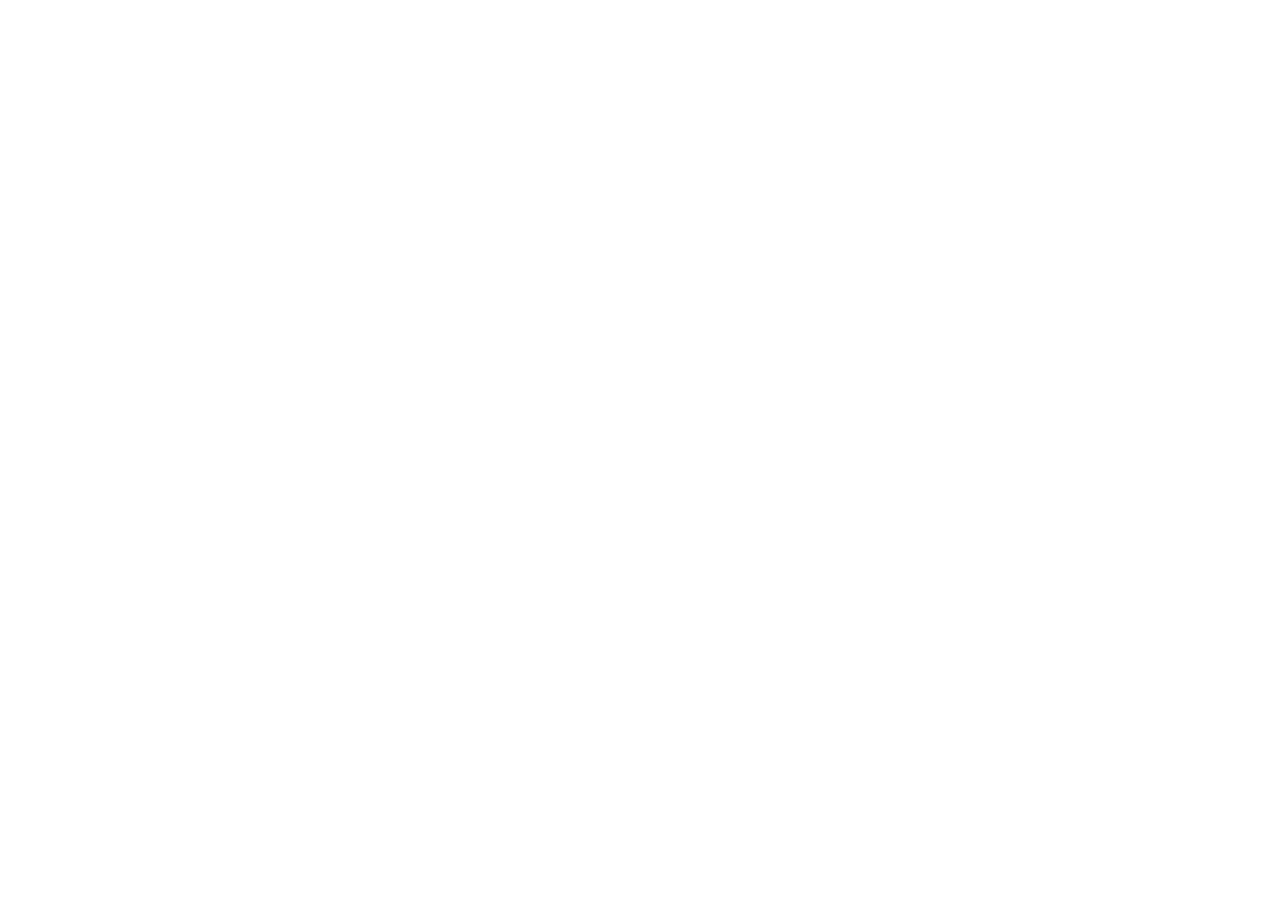
==== index.html @ 4d491bc8 "Publish dist build" ====
<!doctype html>
<html lang="en" data-redirect-timezone="1">
  <head>
    <meta charset="UTF-8" />
    <meta name="viewport" content="width=device-width, initial-scale=1.0" />
    <!-- Fonts are fetched through the bundled CSS. Their file names are
         hashed at build time, so they cannot be preloaded by name ahead of
         it — the CSS is render-blocking and pulls the font bytes right
         behind it. The @font-face URLs live in fonts.css next to the files
         (src/assets/fonts), written relative to the stylesheet, so Vite
         rewrites them correctly for any deploy base. -->
    <!-- The first hero frame preloads so the sticky stage shows real pixels immediately. -->
    <link rel="preload" href="/dev_raywis/assets/sequence/hero/frame_000.jpg" as="image" fetchpriority="high" />
    <title>Raywis — Rooftop Solar for Homes, Societies &amp; Businesses</title>
    <meta name="description" content="Rooftop solar for homes, housing societies and businesses. Raywis is a brand of Aerorock Projects, headquartered in Kolkata." />
    <!-- Favicon. The SVG is the master artwork; the PNG/ICO are rasters cut
         from it for older engines and for the /favicon.ico default request. -->
    <link rel="icon" href="/dev_raywis/assets/icons/favicon.svg" type="image/svg+xml" />
    <link rel="icon" href="/dev_raywis/assets/icons/favicon-32.png" sizes="32x32" type="image/png" />
    <link rel="icon" href="/dev_raywis/favicon.ico" sizes="any" />
    <link rel="apple-touch-icon" href="/dev_raywis/assets/icons/apple-touch-icon.png" />
    <link rel="canonical" href="https://jashpaladiya.github.io/dev_raywis/" />
    <meta property="og:type" content="website" />
    <meta property="og:site_name" content="Raywis" />
    <meta property="og:title" content="Raywis — Rooftop Solar for Homes, Societies &amp; Businesses" />
    <meta property="og:description" content="Rooftop solar from Kolkata, by Aerorock Projects. Survey, installation, subsidy paperwork and lifelong care. Cut your bill by up to 80% (estimate)." />
    <meta property="og:url" content="https://jashpaladiya.github.io/dev_raywis/" />
    <meta property="og:image" content="https://jashpaladiya.github.io/dev_raywis/assets/images/og-image.png" />
    <meta name="twitter:card" content="summary_large_image" />
    <meta name="twitter:title" content="Raywis — Rooftop Solar for Homes, Societies &amp; Businesses" />
    <meta name="twitter:description" content="Rooftop solar from Kolkata, by Aerorock Projects. Survey, installation, subsidy paperwork and lifelong care. Cut your bill by up to 80% (estimate)." />
    <meta name="twitter:image" content="https://jashpaladiya.github.io/dev_raywis/assets/images/og-image.png" />
    <link rel="alternate" hreflang="en" href="https://jashpaladiya.github.io/dev_raywis/" />
    <script type="module" crossorigin src="/dev_raywis/assets/index-BtsEmyyP.js"></script>
    <link rel="stylesheet" crossorigin href="/dev_raywis/assets/index-Cegxrnr_.css">
  </head>
  <body>
    <div id="root"></div>
  </body>
</html>
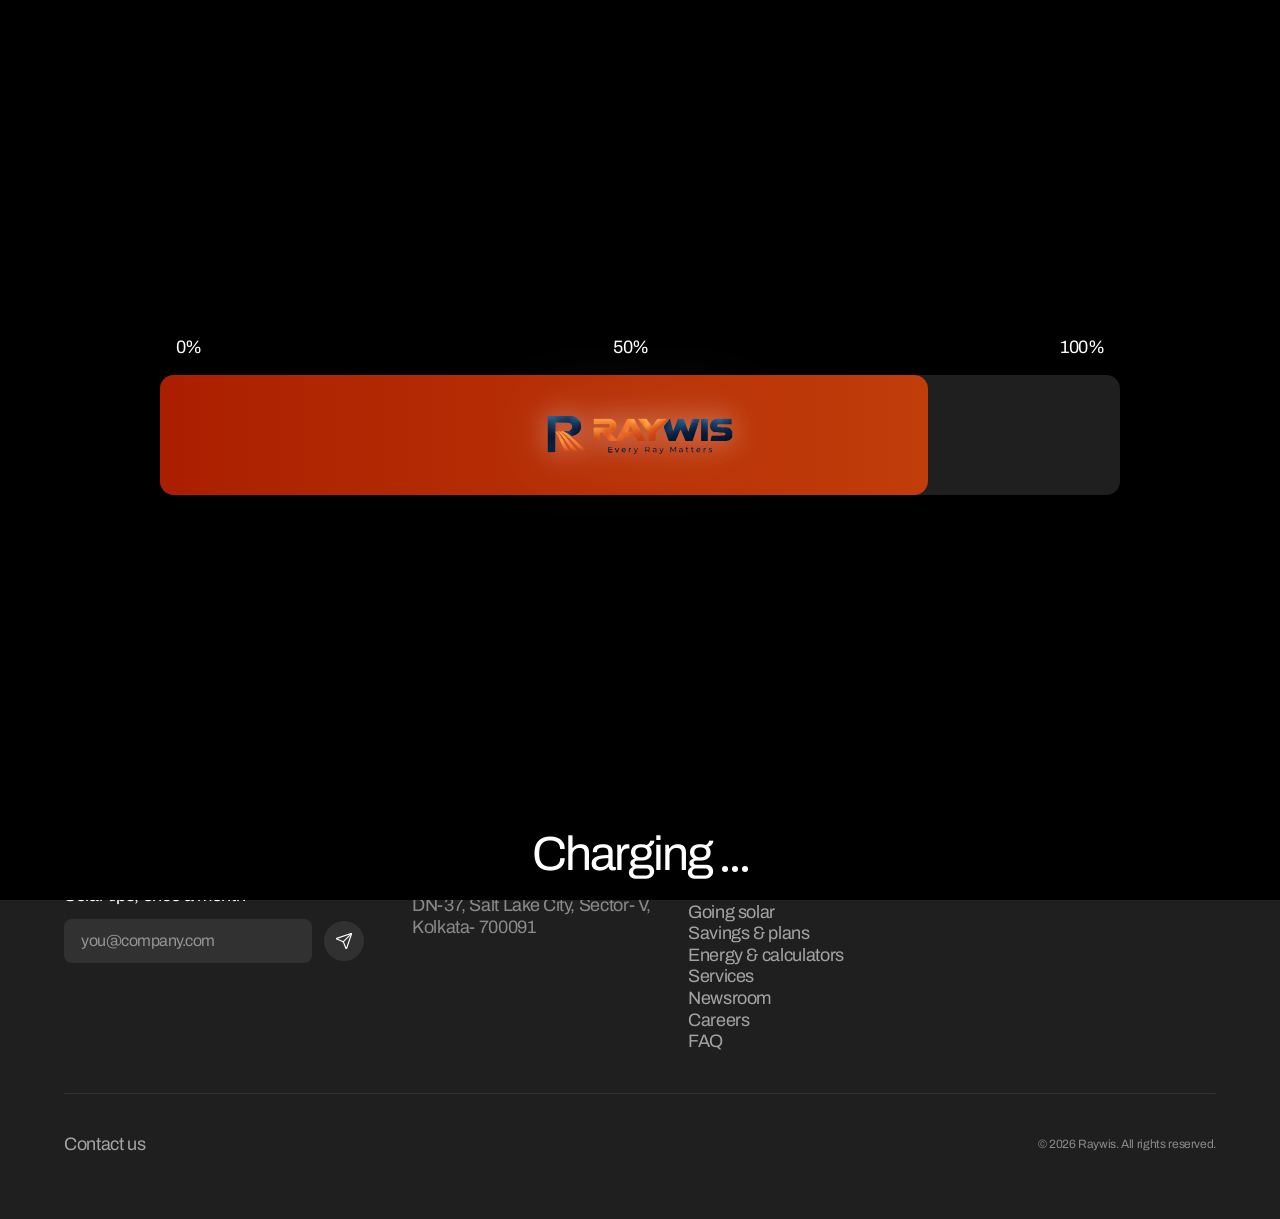
==== commit 66613e83: "Publish dist build" ====
--- a/index.html
+++ b/index.html
@@ -10,29 +10,29 @@
          (src/assets/fonts), written relative to the stylesheet, so Vite
          rewrites them correctly for any deploy base. -->
     <!-- The first hero frame preloads so the sticky stage shows real pixels immediately. -->
-    <link rel="preload" href="/dev_raywis/assets/sequence/hero/frame_000.jpg" as="image" fetchpriority="high" />
+    <link rel="preload" href="/assets/sequence/hero/frame_000.jpg" as="image" fetchpriority="high" />
     <title>Raywis — Rooftop Solar for Homes, Societies &amp; Businesses</title>
     <meta name="description" content="Rooftop solar for homes, housing societies and businesses. Raywis is a brand of Aerorock Projects, headquartered in Kolkata." />
     <!-- Favicon. The SVG is the master artwork; the PNG/ICO are rasters cut
          from it for older engines and for the /favicon.ico default request. -->
-    <link rel="icon" href="/dev_raywis/assets/icons/favicon.svg" type="image/svg+xml" />
-    <link rel="icon" href="/dev_raywis/assets/icons/favicon-32.png" sizes="32x32" type="image/png" />
-    <link rel="icon" href="/dev_raywis/favicon.ico" sizes="any" />
-    <link rel="apple-touch-icon" href="/dev_raywis/assets/icons/apple-touch-icon.png" />
-    <link rel="canonical" href="https://jashpaladiya.github.io/dev_raywis/" />
+    <link rel="icon" href="/assets/icons/favicon.svg" type="image/svg+xml" />
+    <link rel="icon" href="/assets/icons/favicon-32.png" sizes="32x32" type="image/png" />
+    <link rel="icon" href="/favicon.ico" sizes="any" />
+    <link rel="apple-touch-icon" href="/assets/icons/apple-touch-icon.png" />
+    <link rel="canonical" href="https://jashpaladiya.github.io/" />
     <meta property="og:type" content="website" />
     <meta property="og:site_name" content="Raywis" />
     <meta property="og:title" content="Raywis — Rooftop Solar for Homes, Societies &amp; Businesses" />
     <meta property="og:description" content="Rooftop solar from Kolkata, by Aerorock Projects. Survey, installation, subsidy paperwork and lifelong care. Cut your bill by up to 80% (estimate)." />
-    <meta property="og:url" content="https://jashpaladiya.github.io/dev_raywis/" />
-    <meta property="og:image" content="https://jashpaladiya.github.io/dev_raywis/assets/images/og-image.png" />
+    <meta property="og:url" content="https://jashpaladiya.github.io/" />
+    <meta property="og:image" content="https://jashpaladiya.github.io/assets/images/og-image.png" />
     <meta name="twitter:card" content="summary_large_image" />
     <meta name="twitter:title" content="Raywis — Rooftop Solar for Homes, Societies &amp; Businesses" />
     <meta name="twitter:description" content="Rooftop solar from Kolkata, by Aerorock Projects. Survey, installation, subsidy paperwork and lifelong care. Cut your bill by up to 80% (estimate)." />
-    <meta name="twitter:image" content="https://jashpaladiya.github.io/dev_raywis/assets/images/og-image.png" />
-    <link rel="alternate" hreflang="en" href="https://jashpaladiya.github.io/dev_raywis/" />
-    <script type="module" crossorigin src="/dev_raywis/assets/index-BtsEmyyP.js"></script>
-    <link rel="stylesheet" crossorigin href="/dev_raywis/assets/index-Cegxrnr_.css">
+    <meta name="twitter:image" content="https://jashpaladiya.github.io/assets/images/og-image.png" />
+    <link rel="alternate" hreflang="en" href="https://jashpaladiya.github.io/" />
+    <script type="module" crossorigin src="/assets/index-12ALS4Qb.js"></script>
+    <link rel="stylesheet" crossorigin href="/assets/index-CpdgOf2o.css">
   </head>
   <body>
     <div id="root"></div>
--- a/assets/index-CpdgOf2o.css
+++ b/assets/index-CpdgOf2o.css
@@ -0,0 +1 @@
+@font-face{font-family:Archivo;font-style:normal;font-weight:100 900;font-stretch:62% 125%;font-display:swap;src:url(/assets/archivo-latin-DY7AcnAa.woff2)format("woff2");unicode-range:U+??,U+131,U+152-153,U+2BB-2BC,U+2C6,U+2DA,U+2DC,U+304,U+308,U+329,U+2000-206F,U+20AC,U+2122,U+2191,U+2193,U+2212,U+2215,U+FEFF,U+FFFD}@font-face{font-family:Archivo;font-style:normal;font-weight:100 900;font-stretch:62% 125%;font-display:swap;src:url(/assets/archivo-latin-ext-7khWdh9v.woff2)format("woff2");unicode-range:U+100-2BA,U+2BD-2C5,U+2C7-2CC,U+2CE-2D7,U+2DD-2FF,U+304,U+308,U+329,U+1D00-1DBF,U+1E00-1E9F,U+1EF2-1EFF,U+2020,U+20A0-20AB,U+20AD-20C4,U+2113,U+2C60-2C7F,U+A720-A7FF}@font-face{font-family:Inter;font-style:normal;font-weight:100 900;font-display:swap;src:url(/assets/inter-latin-Dx4kXJAl.woff2)format("woff2");unicode-range:U+??,U+131,U+152-153,U+2BB-2BC,U+2C6,U+2DA,U+2DC,U+304,U+308,U+329,U+2000-206F,U+20AC,U+2122,U+2191,U+2193,U+2212,U+2215,U+FEFF,U+FFFD}@font-face{font-family:Inter;font-style:normal;font-weight:100 900;font-display:swap;src:url(/assets/inter-latin-ext-DO1Apj_S.woff2)format("woff2");unicode-range:U+100-2BA,U+2BD-2C5,U+2C7-2CC,U+2CE-2D7,U+2DD-2FF,U+304,U+308,U+329,U+1D00-1DBF,U+1E00-1E9F,U+1EF2-1EFF,U+2020,U+20A0-20AB,U+20AD-20C4,U+2113,U+2C60-2C7F,U+A720-A7FF}@font-face{font-family:Geist;font-style:normal;font-weight:100 900;font-display:swap;src:url(/assets/geist-latin-BgDaEnEv.woff2)format("woff2");unicode-range:U+??,U+131,U+152-153,U+2BB-2BC,U+2C6,U+2DA,U+2DC,U+304,U+308,U+329,U+2000-206F,U+20AC,U+2122,U+2191,U+2193,U+2212,U+2215,U+FEFF,U+FFFD}@font-face{font-family:Geist;font-style:normal;font-weight:100 900;font-display:swap;src:url(/assets/geist-latin-ext-DC-KSUi6.woff2)format("woff2");unicode-range:U+100-2BA,U+2BD-2C5,U+2C7-2CC,U+2CE-2D7,U+2DD-2FF,U+304,U+308,U+329,U+1D00-1DBF,U+1E00-1E9F,U+1EF2-1EFF,U+2020,U+20A0-20AB,U+20AD-20C4,U+2113,U+2C60-2C7F,U+A720-A7FF}@font-face{font-family:Fragment Mono;font-style:normal;font-weight:400;font-display:swap;src:url(/assets/fragment-mono-latin-yxdJ5AmL.woff2)format("woff2");unicode-range:U+??,U+131,U+152-153,U+2BB-2BC,U+2C6,U+2DA,U+2DC,U+304,U+308,U+329,U+2000-206F,U+20AC,U+2122,U+2191,U+2193,U+2212,U+2215,U+FEFF,U+FFFD}:root{--c-white:#fff;--c-dark-grey:#3d3d3d;--c-off-white:#f7f7f7;--c-paper-grey:#f4f4f4;--c-black:#000;--c-light-grey:#d6d6d6;--c-midnight:#000;--c-midnight-lift:#1f1f1f;--c-orange:#ffa745;--c-orange-lift:#c13d0a;--c-orange-ink:#ab1f00;--c-silver:#a3a3a3;--a-white-04:#ffffff0a;--a-white-08:#ffffff14;--a-white-16:#ffffff29;--a-white-24:#ffffff3d;--a-white-40:#fff6;--a-white-48:#ffffff7a;--a-white-60:#fff9;--a-black-08:#00000014;--a-black-16:#00000029;--a-black-20:#0003;--a-black-24:#0000003d;--a-darkgrey-16:#3d3d3d29;--a-darkgrey-24:#3d3d3d3d;--a-darkgrey-40:#3d3d3d66;--a-black-line:#00000029;--a-orange-08:#ffa74514;--a-orange-16:#ffa74529;--a-orange-24:#ffa7453d;--font-body:"Archivo", "Inter", -apple-system, BlinkMacSystemFont, "Segoe UI", Roboto, sans-serif;--font-display:"Archivo", "Inter", -apple-system, BlinkMacSystemFont, "Segoe UI", Roboto, sans-serif;--font-mono:"Fragment Mono", ui-monospace, SFMono-Regular, Menlo, monospace;--font-fallback:"Inter", Inter, sans-serif;--fw-regular:400;--fw-medium:500;--fs-10:10px;--fs-12:12px;--fs-14:14px;--fs-16:16px;--fs-18:18px;--fs-20:20px;--fs-22:22px;--fs-24:24px;--fs-28:28px;--fs-32:32px;--fs-36:36px;--fs-40:40px;--fs-44:44px;--fs-48:48px;--fs-64:64px;--fs-72:72px;--ls-tight:-.04em;--ls-body:-.03em;--ls-wide:-.02em;--lh-120:1.2;--lh-tight:1.1;--r-xs:6px;--r-sm:8px;--r-md:8px;--r-lg:12px;--r-xl:14px;--r-2xl:16px;--r-3xl:20px;--r-4xl:24px;--r-5xl:32px;--r-pill:100px;--gutter:16px;--page-pad:16px;--nav-h:38px;--nav-pill-radius:10px;--nav-z:9;--wrap-wide:1720px;--wrap-products:1752px;--wrap-hero-text:1040px;--wrap-hero-text-md:950px;--sec-pad-top:80px;--sec-pad-bottom:64px;--sec-gap:48px;--sec-gap-sm:40px;--side-pad:80px;--side-pad-md:24px;--side-pad-sm:16px;--ease:cubic-bezier(.4, 0, .2, 1);--dur-fast:.15s;--dur:.2s;--dur-slow:.3s;--shadow-inset-white:inset 0 0 6px 2px #ffffff80;--z-nav:9;--z-menu:60;--z-preloader:2147480000;--fg:var(--c-white);--fg-soft:var(--a-white-60);--fg-mute:var(--a-white-48);--fg-faint:var(--a-white-24);--surface:var(--a-white-08);--surface-2:var(--a-white-16);--border:var(--a-white-08)}.surface-light{--fg:var(--c-dark-grey);--fg-soft:#3d3d3dc7;--fg-mute:#3d3d3dbd;--fg-faint:#3d3d3db8;--surface:#3d3d3d0b;--surface-2:#3d3d3d16;--border:#3d3d3d1f;background:var(--c-white);color:var(--fg)}.surface-offwhite{background:var(--c-off-white);color:var(--fg)}@media (width>=1024px) and (width<=1439.98px){:root{--wrap-hero-text:var(--wrap-hero-text-md);--side-pad:80px}}@media (width>=744px) and (width<=1023.98px){:root{--sec-pad-top:56px;--sec-pad-bottom:44px;--sec-gap:36px;--side-pad:24px}}@media (width<=743.98px){:root{--fs-72:40px;--fs-64:36px;--fs-48:36px;--fs-44:32px;--fs-40:28px;--fs-36:30px;--fs-32:24px;--sec-pad-top:44px;--sec-pad-bottom:36px;--sec-gap:28px;--side-pad:16px}}.btn{width:min-content;height:var(--nav-h);border-radius:var(--r-sm);cursor:pointer;font-size:var(--fs-12);font-weight:var(--fw-regular);letter-spacing:var(--ls-body);transition:filter var(--dur) var(--ease), background-color var(--dur) var(--ease);white-space:nowrap;flex-flow:row;flex:none;place-content:center;align-items:center;gap:6px;padding:2px 12px;line-height:16px;text-decoration:none;display:inline-flex;position:relative;overflow:hidden}.btn:hover{filter:brightness(1.06)}.btn--primary-dark{color:var(--c-dark-grey);background:linear-gradient(#fff 0% 100%)}.btn--primary-light{background:linear-gradient(180deg, var(--c-orange-lift) 0%, var(--c-orange) 100%);color:var(--c-midnight)}.btn--tertiary-dark{color:var(--c-white);-webkit-backdrop-filter:blur(2px);background:0 0}.btn--tertiary-light{color:var(--c-dark-grey);background:0 0}.btn--dark-solid{background:linear-gradient(180deg, var(--c-midnight) 0%, var(--c-midnight) 100%);color:var(--c-white)}.btn--sm{height:32px;padding:1px 10px}.btn__icon{border-radius:var(--r-pill);background:var(--c-orange);flex:none;justify-content:center;align-items:center;width:16px;height:16px;display:flex;position:relative;overflow:hidden}.btn__icon:after{content:"";transition:transform var(--dur) var(--ease);pointer-events:none;background:linear-gradient(270deg,#fff0 0%,#ffffff8c 10% 50%,#ffffff8c 90%,#fff0 100%);position:absolute;inset:0;transform:translate(100%)}.btn:hover .btn__icon:after{transform:translate(-100%)}.btn__icon svg{z-index:1;width:12px;height:12px;position:relative}.arrow-dot{border-radius:var(--r-pill);background:var(--a-white-08);flex:none;justify-content:center;align-items:center;width:16px;height:16px;display:inline-flex}.arrow-dot svg{width:16px;height:16px}.arrow-dot--sm,.arrow-dot--sm svg{width:12px;height:12px}.arrow-dot--orange{background:var(--c-orange)}.arrow-dot--orange svg{color:var(--c-midnight)}.arrow-dot--dark{background:var(--a-darkgrey-24)}.pill{white-space:nowrap;width:min-content;height:var(--nav-h);border-radius:var(--nav-pill-radius);-webkit-backdrop-filter:blur(2px);background:var(--a-darkgrey-16);color:var(--c-white);font-size:var(--fs-12);letter-spacing:var(--ls-body);cursor:pointer;transition:background-color var(--dur) var(--ease);flex-flow:row;flex:none;place-content:center;align-items:center;gap:6px;padding:2px 12px;line-height:16px;text-decoration:none;display:inline-flex}.pill:hover{background:var(--a-darkgrey-24)}.pill--active{background:var(--a-white-16)}.badge{border-radius:var(--r-pill);background:var(--c-orange);width:16px;height:16px;color:var(--c-midnight);font-size:var(--fs-10);letter-spacing:var(--ls-body);text-align:center;flex:none;justify-content:center;align-items:center;padding:2px;line-height:12px;display:flex}.badge--orange{background:var(--c-orange)}.glass{background:var(--a-white-08);border-radius:var(--r-3xl)}.glass-chip{background:var(--a-black-24);border-radius:var(--r-4xl);align-items:center;gap:12px;padding:8px;display:flex}.icon-pill{border-radius:var(--r-pill);background:var(--c-white);flex:none;justify-content:center;align-items:center;padding:12px;display:inline-flex}.icon-pill svg{width:24px;height:24px}.icon-pill--glass{background:var(--a-white-08);width:40px;height:40px;padding:0}.icon-pill--glass svg{width:24px;height:24px}.stat{flex-direction:column;gap:8px;display:flex}.stat__value{font-size:var(--fs-48);letter-spacing:var(--ls-tight);line-height:var(--lh-120);color:var(--c-dark-grey)}.stat__label{font-size:var(--fs-14);letter-spacing:var(--ls-body);color:var(--c-dark-grey)}.stat-grid{grid-template-columns:repeat(4,minmax(0,1fr));gap:16px;width:100%;display:grid}@media (width<=743.98px){.stat-grid{grid-template-columns:repeat(2,minmax(0,1fr))}.stat__value{font-size:var(--fs-36)}}.tabs{flex-wrap:wrap;gap:8px;display:flex}.tab{border-radius:var(--r-pill);background:var(--a-white-08);width:min-content;height:min-content;color:var(--a-white-60);font-size:var(--fs-14);letter-spacing:var(--ls-body);white-space:nowrap;cursor:pointer;transition:background-color var(--dur) var(--ease), color var(--dur) var(--ease);align-items:center;gap:8px;padding:8px 16px;display:inline-flex}.tab:hover{color:var(--c-white)}.tab--active{background:var(--a-white-16);color:var(--c-white)}.tab__dot{border-radius:var(--r-pill);background:var(--c-orange);opacity:0;width:8px;height:8px;transition:opacity var(--dur) var(--ease);flex:none}.tab--active .tab__dot{opacity:1}.product-card{background:var(--a-white-08);border-radius:var(--r-4xl);min-width:0;transition:background-color var(--dur) var(--ease);flex-direction:column;flex:1 1 0;justify-content:space-between;align-items:center;padding:24px;display:flex;position:relative;overflow:hidden}.product-card:hover{background:var(--a-white-16)}.product-card__header{flex-flow:row;place-content:space-between;align-items:flex-start;gap:8px;width:100%;display:flex}.product-card__figure{flex:auto;justify-content:center;align-items:center;width:100%;min-height:0;display:flex;overflow:hidden}.product-card__figure img{object-fit:cover;width:100%;height:100%}.hairline-v{border-radius:var(--r-pill);background:var(--a-white-08);flex:none;width:1px;height:12px}.hairline-v--tall{height:16px}.stack{flex-direction:column;display:flex}.row{align-items:center;display:flex}.pill-note{border-radius:var(--r-xs);background:var(--a-black-16);-webkit-backdrop-filter:blur(8px);font-size:var(--fs-12);color:var(--c-white);white-space:nowrap;align-items:center;gap:8px;padding:8px 12px;line-height:16px;display:inline-flex}.empty-state{text-align:center;color:var(--a-white-48);flex-direction:column;justify-content:center;align-items:center;gap:16px;width:100%;padding:64px 16px;display:flex}.empty-state__icon{border-radius:var(--r-pill);background:var(--a-white-08);justify-content:center;align-items:center;width:48px;height:48px;display:flex}.nav{z-index:var(--nav-z);width:100%;position:fixed;top:0;left:0;right:0}.nav__bar{flex-flow:row;align-items:center;gap:12px;width:100%;max-width:100%;padding:16px;display:flex;overflow-x:clip}.nav__left{flex:none;align-items:center;gap:8px;display:flex}.nav__center{flex:auto;justify-content:center;align-items:center;gap:2px;min-width:0;display:flex}.nav__logo{border-radius:var(--r-sm);-webkit-backdrop-filter:blur(2px);background:var(--a-darkgrey-16);height:42px;transition:background-color var(--dur) var(--ease);align-items:center;gap:6px;padding:2px 12px;text-decoration:none;display:inline-flex}.nav__logo:hover{background:var(--a-darkgrey-24)}.nav__logo img{width:auto;height:24px;display:block}.burger{border-radius:var(--r-md);-webkit-backdrop-filter:blur(8px);background:var(--a-black-16);width:40px;height:40px;transition:background-color var(--dur) var(--ease);flex-direction:column;justify-content:center;align-items:center;padding:0;display:flex}.burger:hover{background:var(--a-black-24)}@media (width<=743.98px){.burger{width:44px;height:44px}.nav__logo{height:44px}}.burger__dots{width:10px;height:10px;transition:width var(--dur) var(--ease), height var(--dur) var(--ease);grid-template-rows:repeat(3,2px);grid-template-columns:repeat(3,2px);gap:2px;display:grid}.burger:hover .burger__dots{width:12px;height:12px}.burger__dot{background:var(--c-white);border-radius:50%;width:2px;height:2px}.burger--close .burger__dot:first-child,.burger--close .burger__dot:nth-child(3),.burger--close .burger__dot:nth-child(7),.burger--close .burger__dot:nth-child(9){opacity:0}.nav__chevron{z-index:1;pointer-events:none;width:12px;height:12px;position:absolute;bottom:-14px;left:48%}.nav--light .pill,.nav--light .nav__logo{color:var(--c-dark-grey);background:#3d3d3d12}.nav--light .pill:hover,.nav--light .nav__logo:hover{background:#3d3d3d1f}.nav--light .pill--active{background:var(--c-orange);color:var(--c-midnight)}.nav--light .badge{color:var(--c-black)}.nav--light .nav__chevron{color:var(--c-dark-grey)}.nav--light .burger{background:#3d3d3d12}.nav--light .burger:hover{background:#3d3d3d1f}.nav--light .burger__dot{background:var(--c-dark-grey)}.nav--light .nav__logo img{filter:drop-shadow(0 1px 1px #3d3d3d2e)}.nav--light .dropdown{background:var(--c-white);border-color:#3d3d3d1f;box-shadow:0 24px 60px #0000001f}.nav--light .dropdown__link{color:var(--c-dark-grey)}.nav--light .dropdown__link:hover{background:#3d3d3d12}.nav__pill{position:relative}.overlay{z-index:var(--z-menu);-webkit-backdrop-filter:blur(6px);backdrop-filter:blur(6px);-webkit-overflow-scrolling:touch;animation:overlay-in .32s var(--ease) both;background:#00000070;flex-direction:column;display:flex;position:fixed;inset:0;overflow-y:auto}@keyframes overlay-in{0%{opacity:0}to{opacity:1}}.overlay__sheet{background:var(--c-midnight);border-radius:0 0 var(--r-4xl) var(--r-4xl);border-bottom:1px solid var(--a-white-08);animation:sheet-in .28s var(--ease) both;box-shadow:0 24px 64px #0006}.overlay--closing{animation:overlay-out .24s var(--ease) both}@keyframes overlay-out{0%{opacity:1}to{opacity:0}}.overlay--closing .overlay__sheet{animation:sheet-out .24s var(--ease) both}@keyframes sheet-out{0%{opacity:1;transform:translateY(0)}to{opacity:0;transform:translateY(-14px)}}@media (prefers-reduced-motion:reduce){.overlay,.overlay__sheet,.overlay--closing,.overlay--closing .overlay__sheet{animation-duration:1ms}}@keyframes sheet-in{0%{opacity:0;transform:translateY(-14px)}to{opacity:1;transform:translateY(0)}}.overlay__head{background:var(--c-midnight);z-index:2;justify-content:space-between;align-items:center;padding:16px;display:flex;position:sticky;top:0}.overlay__body{flex-direction:column;gap:8px;padding:16px 16px 28px;display:flex}.overlay__group{border-top:1px solid var(--a-white-08);flex-direction:column;gap:8px;padding-top:16px;display:flex}.overlay__link{font-size:var(--fs-28);letter-spacing:var(--ls-tight);color:var(--c-white);transition:color var(--dur) var(--ease);justify-content:space-between;align-items:center;gap:12px;padding:14px 4px;text-decoration:none;display:flex}.overlay__link:hover{color:var(--a-white-48)}.overlay__sub{flex-direction:column;gap:2px;padding-left:4px;display:flex}.overlay__sublink{font-size:var(--fs-18);color:var(--a-white-60);justify-content:space-between;align-items:center;padding:10px 4px;text-decoration:none;display:flex}.overlay__sublink:hover{color:var(--c-white)}@media (width<=743.98px){.overlay__head{padding:12px 16px}.overlay__body{gap:4px;padding:12px 16px 32px}.overlay__group{gap:6px;padding-top:12px}.overlay__link{font-size:var(--fs-22);padding:8px 4px}.overlay__sub{grid-template-columns:repeat(2,minmax(0,1fr));gap:2px 16px;padding-left:4px;display:grid}.overlay__sublink{font-size:var(--fs-14);padding:6px 4px}}.dropdown{z-index:var(--z-menu);border-radius:var(--r-2xl);background:var(--c-midnight);border:1px solid var(--a-white-08);min-width:300px;max-width:min(340px,100vw - 24px);animation:drop-in .18s var(--ease) both;padding:8px;position:absolute;top:calc(100% + 10px);left:50%;transform:translate(-50%);box-shadow:0 24px 60px #00000080}@keyframes drop-in{0%{opacity:0;transform:translate(-50%)translateY(-6px)}to{opacity:1;transform:translate(-50%)translateY(0)}}.dropdown__link{border-radius:var(--r-md);color:var(--c-white);font-size:var(--fs-14);letter-spacing:var(--ls-body);white-space:nowrap;transition:background-color var(--dur) var(--ease);justify-content:space-between;align-items:center;gap:10px;padding:10px 12px;text-decoration:none;display:flex}.dropdown__link:hover{background:var(--a-white-08)}.preloader{width:100vw;height:100vh;z-index:var(--z-preloader);background:var(--c-midnight);flex-direction:column;place-content:center;align-items:center;gap:10px;padding:16px;display:flex;position:fixed;top:0;left:0;overflow:hidden}.preloader__content{flex-flow:row;flex:1 1 0;place-content:center;align-items:center;gap:10px;width:98%;display:flex}.preloader__scale{flex-direction:column;flex:1 1 0;place-content:center;align-items:center;gap:16px;width:100%;max-width:960px;display:flex}.preloader__ticks{flex-flow:row;place-content:space-between;align-items:center;width:100%;padding:0 16px;display:flex}.preloader__ticks span{font-size:var(--fs-18);letter-spacing:var(--ls-body);color:var(--c-white)}.preloader__track{background:var(--c-midnight-lift);border-radius:var(--r-xl);width:100%;height:120px;position:relative}.preloader__fill{background:linear-gradient(90deg, var(--c-orange-ink) 0%, var(--c-orange-lift) 100%);border-radius:var(--r-xl);transition:width .45s var(--ease);position:absolute;top:0;bottom:0;left:0}.preloader__logo{z-index:1;width:200px;position:absolute;top:50%;left:50%;transform:translate(-50%,-50%)}.preloader__logo img{filter:drop-shadow(0 0 14px #ffffff73)drop-shadow(0 0 34px #fff3);width:100%;height:auto}.preloader__charging{justify-content:flex-end;align-items:flex-end;gap:10px;display:flex}.preloader__label{font-size:var(--fs-48);letter-spacing:var(--ls-tight);line-height:var(--lh-120);color:var(--c-white);align-items:flex-end;gap:4px;display:flex}.preloader__dots{align-items:center;gap:4px;padding-bottom:12px;display:flex}.preloader__dots i{background:var(--c-white);border-radius:50%;width:6px;height:6px}@media (width<=743.98px){.preloader__track{height:64px}.preloader__logo{width:164px}.preloader__label{font-size:var(--fs-36)}}.footer{background:var(--c-midnight);color:var(--c-white);flex-direction:column;align-items:flex-start;width:100%;display:flex}.footer__body{background:var(--c-midnight-lift);width:100%;color:var(--c-white);flex-direction:column;align-items:flex-start;gap:40px;padding:16px;display:flex}.footer__card{border-radius:var(--r-5xl);background:0 0;flex-direction:column;align-items:flex-start;gap:40px;width:100%;padding:48px;display:flex}.footer__top{flex-flow:row;justify-content:space-between;align-items:flex-start;gap:48px;width:100%;display:flex}.footer__brand{flex-direction:column;flex:0 300px;align-items:flex-start;gap:32px;min-width:0;display:flex}.footer__logo{width:100%;display:block}.footer__logo-frame{background:var(--c-white);border-radius:var(--r-lg);width:fit-content;padding:10px 14px;display:block}.footer__logo-frame img{width:260px;max-width:100%;height:auto;display:block}.footer__columns{flex-flow:row;flex:1 1 0;align-items:flex-start;gap:24px;min-width:0;display:flex}.footer__col{flex-direction:column;flex:1 1 0;align-items:flex-start;gap:12px;min-width:0;display:flex}.footer__col-title{font-size:var(--fs-12);letter-spacing:var(--ls-body);color:var(--a-white-48);margin-bottom:4px}.footer__link{font-size:var(--fs-18);letter-spacing:var(--ls-wide);color:var(--c-silver);transition:color var(--dur) var(--ease);align-items:center;gap:8px;text-decoration:none;display:inline-flex}.footer__link:hover{color:var(--c-white)}.footer__list{flex-direction:column;align-items:flex-start;gap:0;width:100%;display:flex}.footer__list--icons{flex-flow:wrap;align-items:center;gap:2px;width:auto}.footer__link--icon{border-radius:var(--r-sm);padding:7px}.footer__link--icon:hover{background:var(--a-white-08)}.footer__link--pending{color:var(--a-white-48);cursor:default}.footer__copyright{flex:none;justify-content:space-between;align-items:center;gap:16px;display:flex}.footer__bottom{flex-direction:row nowrap;justify-content:space-between;align-items:center;gap:24px;width:100%;display:flex}.footer__cta{flex-wrap:wrap;align-items:center;gap:12px;min-width:0;display:flex}.footer__copyright span{font-size:var(--fs-12);letter-spacing:var(--ls-body);color:var(--a-white-48)}.newsletter{flex-direction:column;align-items:stretch;gap:12px;width:100%;display:flex}.newsletter__row{align-items:center;gap:12px;display:flex}.newsletter__label{font-size:var(--fs-18);letter-spacing:var(--ls-wide);color:var(--c-white);flex:none}.newsletter__input{border-radius:var(--r-md);background:var(--a-white-08);min-width:0;height:44px;color:var(--c-white);font-size:var(--fs-16);letter-spacing:var(--ls-body);transition:border-color var(--dur) var(--ease);border:1px solid #0000;outline:none;flex:260px;padding:0 16px}.newsletter__input::placeholder{color:var(--a-white-48)}.newsletter__input:focus{border-color:var(--a-white-24)}.newsletter__input[aria-invalid=true]{border-color:var(--c-white)}.newsletter__submit{border-radius:var(--r-pill);background:var(--a-white-08);width:40px;height:40px;transition:background-color var(--dur) var(--ease);flex:none;justify-content:center;align-items:center;display:inline-flex}.newsletter__submit:hover{background:var(--a-white-16)}.newsletter__submit svg{width:18px;height:18px}.newsletter__msg{font-size:var(--fs-12);color:var(--a-white-48)}.newsletter__msg--error{color:var(--c-white);text-underline-offset:2px;text-decoration:underline}@media (width<=1279.98px){.footer__top{flex-direction:column;gap:40px}.footer__brand{flex:none;width:100%}.footer__columns{width:100%}}@media (width<=1023.98px){.footer__card{border-radius:var(--r-4xl);gap:32px;padding:32px}}.footer__mid{flex-direction:column;flex:1 1 0;gap:12px;min-width:0;display:flex}.footer__mid>.footer__col{flex:none}@media (width<=743.98px){.footer__columns{grid-template-columns:1fr 1fr;gap:28px 16px;display:grid}.footer__mid{display:contents}.footer__mid>.footer__col:first-child{order:1}.footer__columns>.footer__col:nth-child(3){order:2;align-self:end}.footer__columns>.footer__col:first-child{order:3}.footer__mid>.footer__col:nth-child(2){order:4}.footer__bottom{flex-direction:column;align-items:flex-start;gap:16px}.footer__body{padding:10px}.footer__card{border-radius:var(--r-3xl);gap:28px;padding:20px}.footer__top{gap:28px}.footer__brand{gap:24px}.footer__logo-frame img{width:190px}.footer__copyright{flex-direction:column;align-items:flex-start}.footer__link{font-size:var(--fs-16)}.newsletter__submit{width:44px;height:44px}}@media (width<=1439.98px){.nav__center{display:none}.nav__left{flex:auto;justify-content:space-between;min-width:0}}@media (width>=1440px){.nav__burger{display:none}}.hero{width:100%;position:relative}.hero__frames{z-index:1;width:100%;height:100%;position:absolute;inset:0}.hero__layer{object-fit:cover;object-position:center;will-change:opacity;width:100%;height:100%;position:absolute;inset:0}.hero__layer--a{opacity:1;z-index:1}.hero__layer--b{opacity:0;z-index:2}.hero--sequence{height:var(--hero-vh,420vh)}.hero--sequence .hero__stage{isolation:isolate;height:100vh;position:sticky;top:0;overflow:hidden}.hero--sequence .hero__stage:before{content:"";z-index:0;filter:blur(20px)saturate(1.05);pointer-events:none;background:url([data-uri]) 50%/cover no-repeat;position:absolute;inset:-28px;transform:scale(1.06)}.hero--sequence .hero__overlay{z-index:2;pointer-events:none;background:linear-gradient(to bottom, #0000006b, #0000002e 120px, var(--a-black-16) 280px);position:absolute;inset:0}.hero__seqbar{left:var(--side-pad);right:var(--side-pad);z-index:5;border-radius:var(--r-pill);background:var(--a-white-24);height:2px;position:absolute;bottom:20px;overflow:hidden}.hero__seqbar-fill{transform-origin:0;background:linear-gradient(90deg,#ffffff80 0%,#fff 100%);width:100%;height:100%;display:block}.hero__hint{right:var(--side-pad);z-index:5;font-size:var(--fs-12);letter-spacing:var(--ls-body);color:var(--a-white-48);position:absolute;bottom:48px}.hero__copy{top:clamp(120px,20vh,220px);left:var(--side-pad);z-index:3;width:min(640px, calc(100% - var(--side-pad) * 2));border-radius:var(--r-2xl);-webkit-backdrop-filter:blur(18px);color:var(--c-white);background:#0000006b;border:1px solid #ffffff2e;padding:clamp(16px,1.8vw,22px);position:absolute;overflow:hidden;box-shadow:0 16px 48px #0000002e}.hero__title{max-width:640px;letter-spacing:var(--ls-tight);font-size:clamp(36px,4.6vw,64px);line-height:1.03}.hero__lead{color:#ffffffd6;max-width:560px;margin-top:18px;font-size:clamp(14px,1.1vw,16px);line-height:1.55}.where-work{padding:clamp(36px, 5vw, 72px) var(--side-pad);background:var(--c-off-white);color:var(--c-dark-grey)}.where-work__inner{width:min(1200px,100%);margin-inline:auto}.where-work__head{justify-content:space-between;align-items:end;gap:32px;display:flex}.where-work__title{letter-spacing:var(--ls-tight);margin-top:8px;font-size:clamp(28px,3.2vw,44px)}.where-work__intro{max-width:430px;font-size:var(--fs-16);color:#3d3d3dc7;line-height:1.5}.where-work__tableWrap{-webkit-overflow-scrolling:touch;overscroll-behavior-x:contain;border:1px solid var(--a-darkgrey-16);border-radius:var(--r-xl);background:var(--c-white);margin-top:24px;overflow-x:auto}.where-work__table{border-collapse:collapse;width:100%;min-width:640px;font-size:var(--fs-14);line-height:1.5}.where-work__table th,.where-work__table td{border-bottom:1px solid var(--a-darkgrey-16);text-align:left;vertical-align:top;padding:14px 16px}.where-work__table thead th{background:var(--c-off-white);font-weight:600}.where-work__table tbody th{font-weight:600}.where-work__table tbody tr:last-child th,.where-work__table tbody tr:last-child td{border-bottom:0}.where-work__note{color:#3d3d3dad;font-size:var(--fs-13);margin-top:14px;line-height:1.5}.hero__contactWrap{z-index:4;width:min(720px,100% - 48px);position:absolute;bottom:96px;left:50%;transform:translate(-50%)}.hero__contact{border-radius:var(--r-2xl);-webkit-backdrop-filter:blur(12px);opacity:0;visibility:hidden;transition:opacity var(--dur-slow) var(--ease), transform var(--dur-slow) var(--ease), visibility 0s linear var(--dur-slow);background:#00000070;border:1px solid #ffffff1f;padding:14px;transform:translateY(14px)}.hero__contact.is-on{opacity:1;visibility:visible;transition:opacity var(--dur-slow) var(--ease), transform var(--dur-slow) var(--ease), visibility 0s;transform:translateY(0)}.hero__contact .custom-select__menu--top{min-width:min(360px,100vw - 32px);padding:clamp(4px,.7vh,6px);top:auto;bottom:calc(100% + 8px)}.hero__contact .custom-select__menu--top .custom-select__option{white-space:nowrap;min-height:clamp(30px,min(4.8vh,10vw),42px);padding:clamp(4px,1.1vh,10px) clamp(8px,2.4vw,12px);font-size:clamp(11px,min(3.6vw,1.6vh),14px)}.hero__contactForm{flex-direction:column;gap:8px;display:flex}.hero__contactRow{grid-template-columns:repeat(3,minmax(0,1fr));gap:8px;display:grid}.hero__contactRow--wide{grid-template-columns:minmax(0,1fr) auto}.hero__contactRow--area{grid-template-columns:minmax(0,1fr)}.hero__field{min-width:0;display:block}.hero__input{border-radius:var(--r-lg);width:100%;height:44px;color:var(--c-white);font-family:inherit;font-size:var(--fs-14);letter-spacing:var(--ls-body);background:#ffffff14;border:1px solid #0000;padding:0 14px}.hero__input::placeholder{color:var(--a-white-48)}.hero__input:focus-visible{outline:2px solid var(--c-white);outline-offset:2px}.hero__input[aria-invalid=true]{border-color:var(--c-white)}.hero__send{border-radius:var(--r-lg);background:var(--c-white);height:44px;color:var(--c-black);font-family:inherit;font-size:var(--fs-14);font-weight:var(--fw-medium);letter-spacing:var(--ls-body);cursor:pointer;transition:opacity var(--dur) var(--ease);border:0;justify-content:center;align-items:center;gap:8px;padding:0 20px;display:inline-flex}.hero__send:hover{opacity:.86}.hero__send:disabled{opacity:.6;cursor:default}.hero__contactNote{font-size:var(--fs-12);color:var(--a-white-48);padding-inline:2px;line-height:14px}@media (width<=743.98px){.where-work__head{flex-direction:column;align-items:start;gap:12px}.hero__copy{width:calc(100% - 32px);top:12%;left:16px}.hero__title{font-size:clamp(34px,9vw,52px)}.hero__lead{margin-top:12px;font-size:14px}.hero__contactWrap{width:calc(100% - 32px);bottom:72px}.hero__contactRow,.hero__contactRow--wide{grid-template-columns:minmax(0,1fr)}.hero__send{width:100%}}@media (width<=900px){.hero__hint{display:none}.hero__contactWrap{bottom:88px}}@media (width<=640px){.hero__seqbar{bottom:16px}}@media (width<=743.98px){.hero__contact{padding:12px}.hero__contactRow:first-child{grid-template-columns:repeat(2,minmax(0,1fr))}.hero__contactRow:first-child>:first-child{grid-area:1/1}.hero__contactRow:first-child>:nth-child(3){grid-area:1/2}.hero__contactRow:first-child>:nth-child(2){grid-area:2/1/3/-1}.hero__contactRow--area,.hero__contactRow--wide{grid-template-columns:minmax(0,1fr)}.hero__input{font-size:16px}.hero__send{width:100%}.hero__contactNote{line-height:16px}}@media (width<=743.98px) and (height<=720px){.hero__contactWrap{bottom:56px}.hero__contactForm,.hero__contactRow{gap:6px}.hero__input,.hero__send{height:40px}}.whatis{background:var(--c-white);width:100%;padding:var(--sec-pad-top) var(--side-pad) var(--sec-pad-bottom);color:var(--c-dark-grey);flex-direction:column;display:flex}.whatis__inner{gap:var(--sec-gap);flex-direction:column;width:100%;max-width:1200px;margin-inline:auto;display:flex}.whatis__head{flex-direction:column;gap:16px;max-width:1100px;display:flex}.whatis__lead{font-size:var(--fs-40);letter-spacing:var(--ls-tight);color:var(--c-dark-grey);line-height:1.16}.whatis__intro{max-width:760px;font-size:var(--fs-16);color:#3d3d3dc7;line-height:1.6}.whatis__grid{grid-template-columns:minmax(0,1fr);gap:14px;width:100%;display:grid}.whatis__card{border-radius:var(--r-4xl);background:var(--c-off-white);border:1px solid var(--a-darkgrey-16);min-width:0;transition:transform var(--dur-slow) var(--ease), border-color var(--dur) var(--ease);flex-direction:column;display:flex;overflow:hidden}.whatis__cardInner{flex-direction:column;flex:auto;gap:10px;padding:16px 18px 20px;display:flex}.whatis__cardMedia{aspect-ratio:16/9;background:var(--a-darkgrey-16);flex:none;overflow:hidden}.whatis__cardMedia img{object-fit:cover;width:100%;height:100%;transition:transform var(--dur-slow) var(--ease);display:block}.whatis__card:hover .whatis__cardMedia img{transform:scale(1.03)}.whatis__card:hover{border-color:var(--a-darkgrey-24);transform:translateY(-4px)}.whatis__cardTop{justify-content:space-between;align-items:center;gap:16px;display:flex}.whatis__card .icon-pill{padding:9px}.whatis__card .icon-pill svg{width:20px;height:20px}.whatis__stat{font-family:var(--font-display);font-stretch:112%;font-size:var(--fs-16);letter-spacing:var(--ls-tight);color:var(--c-dark-grey);font-variant-numeric:tabular-nums;text-align:right}.whatis__cardTitle{font-size:var(--fs-18);letter-spacing:var(--ls-tight);color:var(--c-dark-grey);line-height:1.2}.whatis__cardBody{font-size:var(--fs-14);letter-spacing:var(--ls-body);color:#3d3d3dc7;margin-top:auto;line-height:20px}@media (width>=744px){.whatis__grid{grid-template-columns:repeat(2,minmax(0,1fr))}}@media (width>=1280px){.whatis__grid{grid-template-columns:repeat(4,minmax(0,1fr))}}@media (width<=743.98px){.whatis{padding:var(--sec-pad-top) var(--side-pad-sm) var(--sec-pad-bottom)}.whatis__inner{gap:var(--sec-gap-sm)}.whatis__lead{font-size:var(--fs-28)}.whatis__grid{overscroll-behavior-x:contain;scroll-snap-type:x mandatory;scrollbar-width:none;grid-template-columns:none;grid-auto-columns:100%;grid-auto-flow:column;gap:16px;padding-bottom:8px;overflow:auto hidden}.whatis__grid::-webkit-scrollbar{display:none}.whatis__grid>.whatis__card{scroll-snap-align:start}.whatis__cardInner{padding:16px 18px 18px}}.whatis__eyebrow{font-family:var(--font-display);font-stretch:112%;font-size:var(--fs-32);letter-spacing:var(--ls-tight);color:var(--c-light-grey)}.whatis .whatis__eyebrow{color:#3d3d3d94}.descriptor__lead{font-size:var(--fs-14);color:var(--fg-mute);max-width:640px}.climate{background:var(--c-midnight);width:100%;min-height:100vh;color:var(--fg);--fg:var(--c-white);--fg-soft:#ffffffc7;--fg-mute:#ffffffa3;--fg-faint:#ffffff70;flex-flow:row;justify-content:space-between;align-items:stretch;gap:48px;padding:16px;display:flex;position:relative;overflow:hidden}.climate__backdrop{pointer-events:none;width:100%;height:100%;position:absolute;inset:0}.climate__backdrop img{object-fit:cover;transform-origin:50%;width:100%;height:100%;transform:scale(1.2)}.climate__backdrop:after{content:"";background:linear-gradient(90deg,#000000bd 0%,#00000094 42%,#0006 100%),linear-gradient(#0000005c 0%,#00000014 38%,#00000085 100%);position:absolute;inset:0}.climate>.headings{z-index:1;justify-content:center;align-self:stretch;padding-inline:64px 0;position:relative}.climate .whatis__eyebrow{color:#ffffffb8}.climate__shell{z-index:1;border-radius:var(--r-2xl);-webkit-backdrop-filter:blur(8px);background:#0000003d;flex:none;grid-template-rows:repeat(2,148px);grid-template-columns:repeat(2,240px);align-self:flex-end;gap:8px;width:509px;max-width:100%;padding:8px;display:grid;position:relative}.climate__grid{display:contents}.climate__card{border-radius:var(--r-lg);width:240px;height:148px;transition:background-color var(--dur) var(--ease);background:#00000052;flex-direction:column;justify-content:space-between;align-items:flex-end;gap:24px;padding:12px;display:flex}.climate__card:hover{background:#00000070}.climate__text{font-size:var(--fs-14);text-align:right;color:var(--c-white);line-height:20px}@media (width<=1023.98px){.climate{flex-direction:column;justify-content:flex-end;gap:32px;min-height:0}.climate>.headings{align-self:stretch}.climate__backdrop:after{background:linear-gradient(#000000bd 0%,#0009 46%,#00000075 100%),linear-gradient(90deg,#00000057 0%,#0000002e 100%)}.climate__shell{grid-template-rows:none;grid-template-columns:repeat(2,minmax(0,1fr));grid-auto-rows:148px;width:100%}.climate__card{width:100%}}@media (width<=743.98px){.climate{padding:48px 16px 16px}.climate>.headings{flex:none;padding-inline:0}.climate__shell{flex-direction:column;gap:8px;display:flex}.climate__card{justify-content:flex-start;align-items:flex-start;gap:16px;width:100%;height:auto;min-height:96px}.climate__text{text-align:left;font-size:var(--fs-16)}}.page-hero{width:100%;padding:96px var(--side-pad) 56px;background:var(--c-white);border-bottom:1px solid var(--a-darkgrey-16);flex-direction:column;align-items:flex-start;gap:24px;display:flex}.page-hero--center{text-align:center;align-items:center}.page-hero__title{font-size:var(--fs-64);letter-spacing:var(--ls-tight);color:var(--c-dark-grey);max-width:1180px;line-height:1.1}.page-hero__lead{font-size:var(--fs-18);line-height:var(--lh-120);color:#3d3d3dc7;max-width:720px}.page-hero--light .page-hero__title,.page-hero--light .page-hero__lead{color:var(--c-dark-grey)}.page-hero--sky{background:linear-gradient(180deg, var(--sky-a), var(--sky-b));border-bottom-color:#0000}.page-hero--sky .breadcrumb{color:var(--sky-soft)}.page-hero--sky .page-hero__title,.page-hero--sky .page-hero__lead{color:var(--sky-ink)}@media (width<=743.98px){.page-hero{padding:88px 16px 40px}.page-hero__title{font-size:var(--fs-40)}.page-hero__lead{font-size:var(--fs-16)}}.breadcrumb{font-size:var(--fs-12);color:#3d3d3dc7;align-items:center;gap:8px;display:flex}.breadcrumb a:hover{color:var(--c-black)}.content-block{width:100%;padding:0 var(--side-pad);flex-direction:column;align-items:flex-start;gap:24px;display:flex}.content-block--center{text-align:center;align-items:center}.content-block__title{font-size:var(--fs-40);letter-spacing:var(--ls-tight);line-height:var(--lh-120);color:inherit}.content-block__text{font-size:var(--fs-16);color:var(--a-white-60);max-width:760px;line-height:1.6}.content-block__text--light{color:#3d3d3dc7}.split{grid-template-columns:repeat(2,minmax(0,1fr));align-items:center;gap:48px;width:100%;display:grid}@media (width<=1023.98px){.split{grid-template-columns:1fr;gap:32px}}.figure-box{border-radius:var(--r-4xl);background:var(--a-white-08);width:100%;overflow:hidden}.figure-box img{object-fit:cover;width:100%;height:100%}.figure-box--16x9{aspect-ratio:16/9}.timeline{flex-direction:column;width:100%;display:flex}.timeline__item{border-top:1px solid var(--a-white-08);grid-template-columns:180px 1fr;align-items:start;gap:32px;padding:32px 0;display:grid}.timeline__item:last-child{border-bottom:1px solid var(--a-white-08)}.timeline__year{font-size:var(--fs-18);letter-spacing:var(--ls-tight);color:var(--c-orange)}.timeline__label{font-size:var(--fs-18);letter-spacing:var(--ls-tight);color:var(--c-white);margin-bottom:8px}.timeline__text{font-size:var(--fs-14);color:var(--a-white-60);line-height:1.6}@media (width<=743.98px){.timeline__item{grid-template-columns:1fr;gap:8px}}.cert-grid{grid-template-columns:repeat(3,minmax(0,1fr));gap:16px;width:100%;display:grid}.cert-card{border-radius:var(--r-2xl);background:var(--a-white-08);transition:border-color var(--dur) var(--ease);border:1px solid #0000;flex-direction:column;gap:16px;padding:24px;display:flex}.cert-card:hover{border-color:var(--a-white-16)}.cert-card__title{font-size:var(--fs-18);letter-spacing:var(--ls-tight);color:var(--c-white)}.cert-card__std{font-size:var(--fs-12);color:var(--a-white-48)}.cert-card__logo{object-fit:contain;object-position:left;width:auto;height:24px}@media (width<=1023.98px){.cert-grid{grid-template-columns:repeat(2,minmax(0,1fr))}}@media (width<=743.98px){.cert-grid{grid-template-columns:1fr}}.cert-sheets{grid-template-columns:repeat(3,minmax(0,1fr));gap:16px;width:100%;display:grid}.cert-sheets img{border-radius:var(--r-2xl);background:var(--c-white);width:100%;padding:8px}@media (width<=743.98px){.cert-sheets{grid-template-columns:1fr}}.accordion{flex-direction:column;width:100%;display:flex}.accordion__item{border-bottom:1px solid var(--a-white-08)}.accordion__trigger{text-align:left;cursor:pointer;width:100%;font-size:var(--fs-18);letter-spacing:var(--ls-tight);color:var(--c-white);justify-content:space-between;align-items:center;gap:16px;padding:24px 0;display:flex}.accordion__icon{border-radius:var(--r-pill);background:var(--a-white-08);width:32px;height:32px;transition:transform var(--dur) var(--ease);flex:none;justify-content:center;align-items:center;display:flex}.accordion__icon svg{transition:transform var(--dur) var(--ease)}.accordion__trigger[aria-expanded=true] .accordion__icon{transform:none}.accordion__trigger[aria-expanded=true] .accordion__icon svg{transform:rotate(45deg)}.accordion__panel{font-size:var(--fs-14);color:var(--a-white-60);flex-direction:column;gap:12px;max-width:820px;padding:0 0 24px;line-height:1.7;display:flex}.form{flex-direction:column;gap:16px;width:100%;display:flex}.form__row{grid-template-columns:repeat(2,minmax(0,1fr));gap:16px;display:grid}@media (width<=743.98px){.form__row{grid-template-columns:1fr}}.form__field{flex-direction:column;gap:8px;display:flex}.form__label{font-size:var(--fs-14);color:#3d3d3dbd}.form__input,.form__textarea{border-radius:var(--r-lg);background:var(--c-white);border:1px solid var(--a-darkgrey-16);width:100%;color:var(--c-dark-grey);font-size:var(--fs-14);letter-spacing:var(--ls-body);transition:border-color var(--dur) var(--ease);outline:none;padding:14px 16px}.form__input::placeholder,.form__textarea::placeholder{color:#3d3d3d66}.form__input:focus,.form__textarea:focus{border-color:var(--a-darkgrey-24)}.form__input[aria-invalid=true],.form__textarea[aria-invalid=true]{border-color:var(--c-black)}.form__textarea{resize:vertical;min-height:140px}.form__error{font-size:var(--fs-12);color:var(--c-black);text-underline-offset:2px;text-decoration:underline}.form__status{border-radius:var(--r-md);font-size:var(--fs-14);color:var(--c-dark-grey);background:#3d3d3d14;align-items:center;gap:8px;padding:12px 16px;display:flex}.form__status--error{background:var(--c-black);color:var(--c-white)}.form__status--ok{background:var(--a-orange-16);color:var(--c-orange)}.calc{width:100%;min-height:600px;padding:72px var(--side-pad);background:var(--c-midnight);color:var(--c-white);font-family:var(--font-body);justify-content:center;align-items:center;display:flex}.calc__inner{flex-direction:column;gap:16px;width:100%;max-width:100%;display:flex}.calc__shell{background:var(--a-white-08);border-radius:var(--r-4xl);grid-template-columns:minmax(0,420px) minmax(0,1fr);align-items:stretch;gap:8px;width:100%;padding:8px;display:grid}.calc__panel{border-radius:var(--r-3xl);background:var(--a-white-08);flex-direction:column;flex:1 1 0;gap:40px;min-width:0;padding:24px;display:flex}.calc__panel--right{justify-content:space-between;align-items:flex-end}.calc__title{font-size:var(--fs-40);letter-spacing:var(--ls-tight);color:var(--c-white);line-height:1.16}.calc__desc{font-size:var(--fs-14);letter-spacing:var(--ls-body);color:var(--a-white-48);max-width:420px;margin-top:12px;line-height:20px}.calc__learn{font-size:var(--fs-14);letter-spacing:var(--ls-body);align-items:center;gap:12px;line-height:18px;display:flex}.calc__learn>span:first-child{color:var(--a-white-24)}.calc__learn a{color:var(--c-white);align-items:center;gap:6px;text-decoration:none;display:inline-flex}.calc__learn a:hover{opacity:.7}.calc__selects{flex-direction:column;gap:12px;display:flex}.calc__disclaimer{font-size:var(--fs-12);color:var(--a-white-48);line-height:16px}.calc__quick{border-radius:var(--r-3xl);background:var(--a-white-08);grid-template-columns:minmax(0,1.5fr) minmax(0,1fr);gap:8px;padding:8px;display:grid}.calc__quickFields{border-radius:var(--r-2xl);background:var(--a-white-08);flex-direction:column;gap:12px;min-width:0;padding:16px;display:flex}.calc__quickOut{grid-template-columns:repeat(2,minmax(0,1fr));gap:8px;min-width:0;display:grid}.calc__stat{border-radius:var(--r-lg);background:var(--a-white-08);flex-direction:column;justify-content:center;gap:2px;min-width:0;padding:12px 14px;display:flex}.calc__statValue{font-family:var(--font-display);font-stretch:112%;font-size:var(--fs-24);letter-spacing:var(--ls-tight);color:var(--c-white);font-variant-numeric:tabular-nums;overflow-wrap:anywhere;align-items:baseline;gap:4px;line-height:1.1;display:flex}.calc__statUnit{font-size:var(--fs-12);color:var(--a-white-48);letter-spacing:var(--ls-body)}.calc__statLabel{font-size:var(--fs-12);letter-spacing:var(--ls-body);color:var(--a-white-48)}.calc__more{flex-wrap:wrap;align-items:center;gap:8px 16px;display:flex}.calc__moreNote{font-size:var(--fs-12);color:var(--a-white-48);max-width:46ch;line-height:16px}@media (width>=1024px){.ic__head{grid-template-columns:minmax(0,1fr) minmax(0,440px);align-items:end;column-gap:48px;margin-bottom:8px;display:grid}.ic__head>.eyebrow{grid-column:1/-1}.ic__head>.calc__title{grid-column:1}.ic__head>.calc__desc{grid-column:2;align-self:end;max-width:none;margin-top:0}.calc__quickFields{grid-template-columns:repeat(2,minmax(0,1fr));align-items:start;gap:16px 24px;padding:24px;display:grid}.calc__quickFields>.icf:first-child{flex-direction:row;grid-column:1/-1;align-items:center;gap:16px}.calc__quickFields>.icf:first-child .icf__label{flex:none}.calc__quickFields>.icf:first-child .ic-seg{max-width:420px}.calc__more{justify-content:space-between}}@media (width<=1023.98px){.calc{padding:56px var(--side-pad-md)}}.calc.calc--banner .calc__quick{grid-template-columns:minmax(0,1fr)}.calc.calc--banner .calc__quickOut{order:-1;grid-template-columns:repeat(4,minmax(0,1fr));gap:8px}.calc.calc--banner .calc__quickFields{grid-template-columns:repeat(3,minmax(0,1fr));gap:24px;padding:24px;display:grid}.calc.calc--banner .calc__quickFields>.icf:first-child{flex-direction:column;grid-column:auto;align-items:stretch;gap:10px}.calc.calc--banner .calc__quickFields>.icf:first-child .icf__label{flex:initial}.calc.calc--banner .calc__stat{padding:20px 24px}.calc.calc--banner .calc__statValue{font-size:var(--fs-32)}.calc.calc--rail .calc__quick{grid-template-columns:minmax(0,1.5fr) minmax(0,1fr);align-items:stretch}.calc.calc--rail .calc__quickOut{grid-template-columns:minmax(0,1fr);grid-auto-rows:minmax(0,1fr)}.calc.calc--rail .calc__stat{flex-direction:row;justify-content:space-between;align-items:baseline;gap:16px;padding:16px 20px}.calc.calc--rail .calc__statValue{font-size:var(--fs-28)}.calc.calc--poster{padding-block:96px}.calc.calc--poster .calc__inner{text-align:center;align-items:center;gap:32px;max-width:1080px}.calc.calc--poster .ic__head{margin-bottom:0;display:block}.calc.calc--poster .calc__desc{max-width:56ch;margin:12px auto 0}.calc.calc--poster .calc__quick{grid-template-columns:minmax(0,1fr);gap:8px}.calc.calc--poster .calc__quickOut{order:-1;grid-template-columns:repeat(4,minmax(0,1fr))}.calc.calc--poster .calc__quickFields{gap:20px;padding:32px}.calc.calc--poster .calc__statValue{font-size:var(--fs-36)}.calc.calc--deck .calc__quick{background:0 0;border-radius:0;gap:8px;padding:0}.calc.calc--deck .calc__quickFields{display:contents}.calc.calc--deck .calc__quickFields>.icf{border-radius:var(--r-2xl);background:var(--a-white-08);flex-direction:column;grid-column:auto;align-items:stretch;gap:10px;padding:20px}.calc.calc--deck .calc__quickOut{grid-column:1/-1;grid-template-columns:repeat(4,minmax(0,1fr))}.calc.calc--deck .calc__quick{grid-template-columns:repeat(3,minmax(0,1fr))}.calc.calc--deck .calc__quickFields>.icf:first-child .ic-seg{max-width:none}@media (width<=743.98px){.calc.calc--banner .calc__quickFields,.calc.calc--deck .calc__quick{grid-template-columns:minmax(0,1fr)}.calc.calc--banner .calc__quickOut,.calc.calc--poster .calc__quickOut,.calc.calc--deck .calc__quickOut{grid-template-columns:repeat(2,minmax(0,1fr))}.calc.calc--deck .calc__quickFields{display:flex}}.tools{flex-direction:column;gap:6px;width:100%;display:flex}.tools__stack{flex-direction:column;gap:6px;min-width:0;display:flex}.tool{border-radius:var(--r-2xl);background:var(--a-white-08);grid-template-columns:minmax(0,380px) minmax(0,1fr);grid-template-areas:"head lead""inputs rows";align-items:start;gap:16px 32px;min-width:0;padding:20px 24px;display:grid}@media (width<=1023.98px){.tool{grid-template-columns:minmax(0,1fr);grid-template-areas:"head""lead""inputs""rows";padding:18px}}.tool__head{grid-area:head;align-items:flex-start;gap:12px;display:flex}.tool__head--button{width:100%;color:inherit;text-align:left;font:inherit;cursor:pointer;background:0 0;border:0;padding:0}.tool__head--button:after{content:"";border-right:1.5px solid var(--a-white-48);border-bottom:1.5px solid var(--a-white-48);width:10px;height:10px;transition:transform var(--dur) var(--ease);flex:none;margin-left:auto;transform:rotate(45deg)translateY(-2px)}.tool__head--button[aria-expanded=true]:after{transform:rotate(-135deg)translateY(-2px)}.tool__num{border-radius:var(--r-sm);background:var(--c-orange);width:24px;height:24px;color:var(--c-midnight);font-size:var(--fs-10);font-weight:var(--fw-medium);letter-spacing:var(--ls-body);font-variant-numeric:tabular-nums;flex:none;justify-content:center;align-items:center;display:inline-flex}.tool__title{font-size:var(--fs-18);letter-spacing:var(--ls-tight);color:var(--c-white);line-height:1.2}.tool__desc{font-size:var(--fs-12);color:var(--a-white-48);margin-top:2px;line-height:15px}.tool__note{border-left:2px solid var(--a-white-24);font-size:var(--fs-12);color:var(--a-white-60);margin-top:6px;padding-left:10px;line-height:16px}.tool__inputs{flex-direction:column;gap:10px;display:flex}.tool__lead{border-radius:var(--r-lg);background:#00000052;align-self:start;align-items:baseline;gap:8px;padding:10px 14px;display:flex}.tool__leadValue{font-family:var(--font-display);font-stretch:112%;font-size:var(--fs-24);letter-spacing:var(--ls-tight);color:var(--c-white);font-variant-numeric:tabular-nums;white-space:nowrap;overflow-wrap:normal;align-items:baseline;gap:4px;line-height:1.05;display:flex}.tool__leadUnit{font-size:var(--fs-12);color:var(--a-white-48);letter-spacing:var(--ls-body)}.tool__leadLabel{font-size:var(--fs-12);color:var(--a-white-48);text-align:right;margin-left:auto;line-height:16px}.tool__rows{flex-direction:column;display:flex}.tool__row{border-top:1px solid var(--a-white-08);letter-spacing:var(--ls-body);justify-content:space-between;align-items:baseline;gap:16px;padding:6px 0;font-size:13px;line-height:17px;display:flex}.tool__rowLabel{color:var(--a-white-48);min-width:0}.tool__rowValue{color:var(--c-white);font-variant-numeric:tabular-nums;text-align:right;white-space:nowrap}.tool--ask{border-radius:var(--r-2xl);background:var(--a-white-08);padding:20px 24px;display:block}.tool__pair{grid-template-columns:repeat(2,minmax(0,1fr)) minmax(0,.8fr);align-items:start;gap:12px 20px;display:grid}@media (width<=743.98px){.tool__pair{grid-template-columns:minmax(0,1fr)}}.ic-readout{border-radius:var(--r-2xl);height:44px;color:var(--c-white);font-size:var(--fs-14);letter-spacing:var(--ls-body);font-variant-numeric:tabular-nums;background:#00000052;align-items:center;padding:0 14px;display:flex}.tool--static{grid-template-areas:"head lead""rows rows"}.tool--static .tool__rows{grid-template-columns:repeat(2,minmax(0,1fr));gap:0 32px;display:grid}@media (width<=743.98px){.tool--static .tool__rows{grid-template-columns:minmax(0,1fr)}}.calc--tools .tools__head{margin-bottom:4px}.calc--tools{padding-block:56px}.calc--tools .ic-input,.calc--tools .ic-select{height:44px;padding:0 14px}.calc--tools .icf{gap:8px}.calc--tools .icf__label{font-size:var(--fs-12);line-height:15px}.calc--tools .icf__hint{font-size:var(--fs-10);line-height:14px}.calc--tools.tools--tiles .tools__stack{border-radius:var(--r-3xl);background:var(--a-white-08);grid-template-columns:minmax(0,1fr);gap:1px;display:grid;overflow:hidden}@media (width>=744px){.calc--tools.tools--tiles .tools__stack{grid-template-columns:repeat(2,minmax(0,1fr))}}@media (width>=1024px){.calc--tools.tools--tiles .tools__stack{grid-template-columns:repeat(3,minmax(0,1fr))}}.calc--tools.tools--tiles .tool{background:var(--c-midnight);border-radius:0;grid-template-columns:minmax(0,1fr);grid-template-areas:"head""lead""inputs""rows";gap:14px;padding:20px}.calc--tools.tools--tiles .tool__lead{background:0 0;padding:0}.calc--tools.tools--tiles .tool__leadValue{font-size:var(--fs-24)}.calc--tools.tools--tiles .tool__title{font-size:var(--fs-16)}.calc--tools.tools--tiles .tool__row{font-size:var(--fs-12);padding:5px 0;line-height:15px}@media (width>=1280px){.calc--tools.tools--tiles .tool{grid-template-areas:"head""lead""rows"}}.tools__bar{border-radius:var(--r-pill);background:var(--a-white-08);-webkit-overflow-scrolling:touch;overscroll-behavior-x:contain;gap:4px;padding:4px;display:flex;overflow-x:auto}.tools__tab{border-radius:var(--r-pill);height:40px;color:var(--a-white-60);font-family:inherit;font-size:var(--fs-12);letter-spacing:var(--ls-body);white-space:nowrap;cursor:pointer;transition:background-color var(--dur) var(--ease), color var(--dur) var(--ease);background:0 0;border:0;flex:1 0 auto;align-items:center;gap:8px;padding:0 16px;display:inline-flex}.tools__tabNum{font-variant-numeric:tabular-nums;color:var(--a-white-48)}.tools__tab:hover{color:var(--c-white)}.tools__tab.is-on{background:var(--c-orange);color:var(--c-midnight)}.tools__tab.is-on .tools__tabNum{color:inherit}.tools__steps{border-bottom:1px solid var(--a-white-08);justify-content:space-between;align-items:center;gap:16px;padding-bottom:4px;display:flex}.tools__step{border-radius:var(--r-pill);background:var(--a-white-08);height:38px;color:var(--c-white);font-family:inherit;font-size:var(--fs-12);letter-spacing:var(--ls-body);cursor:pointer;transition:background-color var(--dur) var(--ease), opacity var(--dur) var(--ease);border:0;padding:0 18px}.tools__step:hover:not(:disabled){background:var(--a-white-16)}.tools__step:disabled{opacity:.4;cursor:default}.tools__stepCount{font-size:var(--fs-14);color:var(--a-white-48);text-align:center}.calc--tools.tools--accordion .tool{grid-template-columns:minmax(0,1fr) auto;grid-template-areas:"head lead""inputs rows";align-items:center;gap:16px 24px;padding:18px 24px}.calc--tools.tools--accordion .tool__lead{background:0 0;justify-content:flex-end;padding:0}.calc--tools.tools--accordion .tool__leadValue{font-size:var(--fs-24)}.calc--tools.tools--accordion .tool:not(.is-open) .tool__inputs,.calc--tools.tools--accordion .tool:not(.is-open) .tool__rows{display:none}.calc--tools.tools--accordion .tool.is-open{align-items:start;gap:20px 40px;padding:24px}.calc--tools.tools--accordion .tool.is-open .tool__lead{align-self:center}.calc--tools.tools--board .tools{grid-template-columns:minmax(0,220px) minmax(0,1fr);align-items:start;gap:8px;display:grid}.tools__index{border-radius:var(--r-3xl);background:var(--a-white-08);flex-direction:column;gap:2px;padding:12px;display:flex;position:sticky;top:96px}.tools__indexLink{border-radius:var(--r-lg);color:var(--a-white-60);font-size:var(--fs-12);letter-spacing:var(--ls-body);transition:background-color var(--dur) var(--ease), color var(--dur) var(--ease);align-items:center;gap:10px;padding:10px 12px;line-height:16px;text-decoration:none;display:flex}.tools__indexLink:hover{background:var(--a-white-08);color:var(--c-white)}.tools__indexNum{font-variant-numeric:tabular-nums;color:var(--a-white-48)}.calc--tools.tools--tabs .tool:not(.is-on),.calc--tools.tools--steps .tool:not(.is-on){display:none}@media (width>=1024px){.calc--tools.tools--tabs .tool:not(.is-on),.calc--tools.tools--steps .tool:not(.is-on){display:grid}.calc--tools.tools--tabs .tools__bar,.calc--tools.tools--steps .tools__steps{display:none}.calc--tools.tools--accordion .tool{align-items:start;gap:16px 32px;padding:20px 24px}.calc--tools.tools--accordion .tool:not(.is-open) .tool__inputs,.calc--tools.tools--accordion .tool:not(.is-open) .tool__rows{display:flex}.calc--tools.tools--accordion .tool__head--button{cursor:default}.calc--tools.tools--accordion .tool__head--button:after{display:none}.calc--tools.tools--accordion .tool__lead{background:#00000052;padding:10px 14px}.calc--tools.tools--accordion .tool__leadValue{font-size:var(--fs-24)}}@media (width<=1023.98px){.calc--tools.tools--board .tools{grid-template-columns:minmax(0,1fr)}.tools__index{-webkit-overflow-scrolling:touch;overscroll-behavior-x:contain;scrollbar-width:none;flex-direction:row;position:static;overflow-x:auto}.tools__index::-webkit-scrollbar{display:none}.tools__indexLink{white-space:nowrap;flex:none}.calc--tools.tools--tiles .tools__stack{grid-template-columns:minmax(0,1fr)}.calc--tools.tools--accordion .tool{grid-template-columns:minmax(0,1fr);grid-template-areas:"head""lead""inputs""rows"}}@media (width<=743.98px){.calc--tools{padding-block:40px}.tools,.tools__stack{gap:0}.tool{border-top:1px solid var(--a-white-08);background:0 0;border-radius:0;gap:14px;padding:16px 0}.tool:first-child{border-top:0}.tool__title{font-size:var(--fs-18)}.tool__lead{border-radius:var(--r-lg);padding:12px 14px}.tool__leadValue{font-size:var(--fs-24)}.tool__row{padding:8px 0}.calc--tools .ic-input,.calc--tools .ic-select,.calc--tools .ic-seg__btn{height:44px}.tools__bar{border-radius:var(--r-2xl);scrollbar-width:none}.tools__bar::-webkit-scrollbar{display:none}.tools__tab{flex:none;height:36px}.tools__steps{flex-wrap:wrap}.tools__stepCount{text-align:left;order:-1;width:100%}}.tool__submit{border-top:1px solid var(--a-white-08);flex-wrap:wrap;align-items:center;gap:16px;margin-top:14px;padding-top:14px;display:flex}.tools__calc{border-radius:var(--r-pill);background:var(--c-white);height:44px;color:var(--c-black);font-family:inherit;font-size:var(--fs-14);font-weight:var(--fw-medium);letter-spacing:var(--ls-body);cursor:pointer;transition:opacity var(--dur) var(--ease);border:0;flex:none;padding:0 24px}.tools__calc:hover:not(:disabled){opacity:.86}.tools__calc:disabled{opacity:.4;cursor:default}.tools__calc--dirty{box-shadow:inset 0 0 0 2px var(--c-white)}.tools__submit .ic__empty{max-width:52ch}@media (width<=743.98px){.tool__submit{flex-direction:column;align-items:stretch;gap:12px}.tools__calc{width:100%}}.tool__pay{border-top:1px solid var(--a-white-08);flex-direction:column;gap:12px;margin-top:14px;padding-top:14px;display:flex}.tool__pay>.ic-seg{max-width:320px}.tool__pair--terms{grid-template-columns:repeat(3,minmax(0,1fr))}@media (width<=743.98px){.tool__pair--terms{grid-template-columns:minmax(0,1fr)}}.tool__footer{flex-wrap:wrap;justify-content:flex-start;gap:8px;display:flex}.cmodal{z-index:var(--z-menu);-webkit-backdrop-filter:blur(6px);-webkit-overflow-scrolling:touch;animation:cmodal-in .2s var(--ease) both;background:#0009;justify-content:center;align-items:flex-start;padding:24px;display:flex;position:fixed;inset:0;overflow-y:auto}@keyframes cmodal-in{0%{opacity:0}to{opacity:1}}.cmodal__panel{width:100%;max-width:min(var(--wrap-wide), 96vw);border-radius:var(--r-3xl);background:var(--c-midnight);border:1px solid var(--a-white-08);margin:auto;padding:16px;box-shadow:0 40px 100px #0009}.cmodal__panel:focus{outline:none}.cmodal__head{justify-content:space-between;align-items:center;gap:16px;margin-bottom:12px;display:flex}.cmodal__title{font-family:var(--font-display);font-stretch:112%;font-size:var(--fs-20);letter-spacing:var(--ls-tight);color:var(--c-white)}.cmodal__close{border-radius:var(--r-pill);background:var(--a-white-08);width:40px;height:40px;color:var(--c-white);transition:background-color var(--dur) var(--ease);flex:none;justify-content:center;align-items:center;display:inline-flex}.cmodal__close:hover{background:var(--a-white-16)}.cmodal__close svg{width:20px;height:20px}.cmodal__body .calc__shell{border-radius:var(--r-2xl);padding:8px}.cmodal__body .calc__panel{gap:20px;padding:16px}.cmodal__body .icm{padding:10px 12px}.cmodal__body .icm__title{font-size:var(--fs-10);margin-bottom:6px}.cmodal__body .icm__row{gap:8px;padding:5px 0}.cmodal__body .icm__label{font-size:var(--fs-12)}.cmodal__body .icm__value{font-size:var(--fs-16)}.cmodal__body .icm__sub{font-size:var(--fs-10)}.cmodal__body .ic-hero__value{font-size:var(--fs-32)}.cmodal__body .ic-hero__value span{font-size:var(--fs-16)}.cmodal__body .ic-hero__label,.cmodal__body .calc__disclaimer,.cmodal__body .icf__hint,.cmodal__body .ic-check__note{font-size:var(--fs-10);line-height:14px}.cmodal__body .icf{gap:6px}.cmodal__body .icf__label,.cmodal__body .ic-check{font-size:var(--fs-12)}.cmodal__body .ic-input,.cmodal__body .ic-select{height:38px;font-size:var(--fs-14);padding:0 12px}.cmodal__body .ic-finance{gap:10px;padding:12px}.cmodal__body .ic-finance__title{font-size:var(--fs-10)}.ic-summary{grid-template-columns:repeat(2,minmax(0,1fr));gap:8px;width:100%;display:grid}@media (width>=1280px){.ic-summary{grid-template-columns:repeat(4,minmax(0,1fr))}}@media (width<=743.98px){.ic-summary{grid-template-columns:minmax(0,1fr)}}.ic__head{margin-bottom:4px}.ic__empty{font-size:var(--fs-14);color:var(--a-white-48);max-width:34ch;line-height:20px}.icf{flex-direction:column;gap:10px;display:flex}.icf__label{font-size:var(--fs-14);letter-spacing:var(--ls-body);color:var(--a-white-60);line-height:18px}.icf__hint{font-size:var(--fs-12);color:var(--a-white-48);line-height:16px}.ic-row{align-items:center;gap:8px;display:flex}.ic-row>.ic-input{flex:auto;min-width:0}.ic-row>.custom-select{flex:0 0 128px}.ic-input,.ic-select{box-sizing:border-box;border:1px solid var(--a-white-12,#ffffff1f);border-radius:var(--r-2xl);background:var(--a-white-08);width:100%;height:50px;color:var(--c-white);font-family:inherit;font-size:var(--fs-14);letter-spacing:var(--ls-body);padding:0 16px}.ic-select{cursor:pointer;padding-right:40px}.ic-input:focus-visible,.ic-select:focus-visible,.ic-range:focus-visible{outline:2px solid var(--c-orange);outline-offset:2px}.ic-range{width:100%;height:24px;accent-color:var(--c-orange);cursor:pointer;background:0 0}.ic-seg{grid-template-columns:repeat(var(--seg-cols,3), minmax(0, 1fr));border-radius:var(--r-2xl);background:var(--a-white-08);gap:2px;padding:2px;display:grid}.ic-seg__btn{border-radius:var(--r-lg);min-width:0;height:42px;color:var(--a-white-60);font-family:inherit;font-size:var(--fs-14);letter-spacing:var(--ls-body);white-space:nowrap;cursor:pointer;transition:background-color var(--dur) var(--ease), color var(--dur) var(--ease);background:0 0;border:0;padding:0 7px}.ic-seg__btn:hover{color:var(--c-white)}.ic-seg__btn.is-on{background:var(--c-orange);color:var(--c-midnight)}.ic-check{font-size:var(--fs-14);letter-spacing:var(--ls-body);color:var(--a-white-88,#ffffffe0);cursor:pointer;align-items:flex-start;gap:10px;line-height:18px;display:flex}.ic-check input{width:18px;height:18px;accent-color:var(--c-orange);cursor:pointer;flex:none;margin:0}.ic-check__note{font-size:var(--fs-12);color:var(--a-white-48);margin-top:4px;line-height:16px;display:block}.ic-finance{border-radius:var(--r-2xl);background:var(--a-black-16);flex-direction:column;gap:14px;padding:18px;display:flex}.ic-finance__title{font-family:var(--font-mono,ui-monospace, monospace);font-size:var(--fs-12);letter-spacing:.18em;text-transform:uppercase;color:var(--a-white-48)}.ic-finance__grid{grid-template-columns:repeat(3,minmax(0,1fr));gap:10px;display:grid}.ic-finance__note{font-size:var(--fs-12);color:var(--a-white-48);line-height:16px}.ic-hero{flex-direction:column;gap:8px;width:100%;display:flex}.ic-hero__value{font-family:var(--font-display);font-stretch:112%;font-size:var(--fs-64);letter-spacing:var(--ls-tight);color:var(--c-orange);font-variant-numeric:tabular-nums;line-height:1}.ic-hero__value span{font-size:var(--fs-28);color:var(--a-white-48)}.ic-hero__label{font-size:var(--fs-12);letter-spacing:var(--ls-body);color:var(--a-white-48);flex-wrap:wrap;align-items:center;gap:8px;line-height:16px;display:flex}.ic-hero__dot{border-radius:var(--r-pill);background:var(--a-white-24);width:3px;height:3px}.ic-matrix{grid-template-columns:repeat(2,minmax(0,1fr));gap:12px;width:100%;display:grid}.icm{border-radius:var(--r-2xl);background:var(--a-white-08);flex-direction:column;gap:2px;padding:16px 18px;display:flex}.icm__title{font-family:var(--font-mono,ui-monospace, monospace);font-size:var(--fs-12);font-weight:var(--fw-regular);letter-spacing:.18em;text-transform:uppercase;color:var(--a-white-48);margin:0 0 8px}.icm__row{border-bottom:1px solid var(--a-white-08);justify-content:space-between;align-items:baseline;gap:12px;padding:7px 0;display:flex}.icm__row:last-child{border-bottom:0}.icm__label{font-size:var(--fs-14);letter-spacing:var(--ls-body);color:var(--a-white-60);line-height:18px}.icm__value{font-family:var(--font-display);font-stretch:112%;font-size:var(--fs-20);letter-spacing:var(--ls-tight);color:var(--c-white);font-variant-numeric:tabular-nums;text-align:right;align-items:baseline;gap:6px;display:flex}.icm__row--strong .icm__value{color:var(--c-orange)}.icm__sub{font-family:var(--font-body);font-stretch:100%;font-size:var(--fs-12);font-weight:var(--fw-regular);color:var(--a-white-48)}@media (width<=1023.98px){.ic-matrix,.ic-finance__grid{grid-template-columns:minmax(0,1fr)}.ic-row{flex-direction:column;align-items:stretch}.ic-row>.custom-select{flex-basis:auto}.calc__shell,.calc__quick{grid-template-columns:minmax(0,1fr)}}@media (width<=743.98px){.calc{padding:24px var(--side-pad-sm)}.calc__shell{gap:4px;padding:4px}.calc__panel{gap:28px;padding:16px}.calc__quick{border-radius:var(--r-2xl);gap:4px;padding:4px}.calc__quickFields{padding:14px}.calc__stat{padding:10px 12px}.calc__statValue{font-size:var(--fs-20)}.calc__more{flex-direction:column;align-items:stretch}.calc__more .btn{justify-content:center;width:100%;height:44px}.cmodal{padding:0}.cmodal__panel{border:0;border-radius:0;min-height:100%;padding:12px}.cmodal__body .calc__shell{padding:4px}.cmodal__body .calc__panel{padding:16px}.calc__panel--right{justify-content:flex-start;align-items:stretch}.calc__title{font-size:var(--fs-36)}.ic-seg__btn{height:44px;font-size:13px;line-height:1.2}@media (width<=359px){.ic-seg__btn{white-space:normal}}.calc__learn{flex-wrap:wrap;gap:12px}.calc__learn>.hairline-v{display:none}.calc__learn .btn{justify-content:center;width:100%;height:44px}.calc__learn a{width:100%}.ic-input,.ic-select{height:44px;font-size:var(--fs-16)}.icf__label,.ic-check{font-size:var(--fs-16)}.icm{padding:14px 16px}.icm__label{font-size:var(--fs-16)}.icm__row{flex-wrap:wrap;gap:2px 12px}.icm__value{margin-left:auto}.ic-hero__value{font-size:var(--fs-40)}.ic-hero__value span{font-size:var(--fs-20)}}.configurator{width:100%;padding:140px var(--side-pad) 80px;flex-direction:column;gap:48px;display:flex}.configurator__grid{grid-template-columns:minmax(0,1.3fr) minmax(0,1fr);align-items:start;gap:48px;width:100%;display:grid}@media (width<=1023.98px){.configurator__grid{grid-template-columns:1fr}}.option-list{flex-direction:column;gap:12px;width:100%;display:flex}.option-card{border-radius:var(--r-2xl);background:var(--a-white-08);text-align:left;cursor:pointer;width:100%;transition:background-color var(--dur) var(--ease), border-color var(--dur) var(--ease);border:1px solid #0000;justify-content:space-between;align-items:center;gap:16px;padding:20px 24px;display:flex}.option-card:hover{background:var(--a-white-16)}.option-card--active{border-color:var(--c-orange);background:var(--a-white-16)}.option-card__title{font-size:var(--fs-18);letter-spacing:var(--ls-tight);color:var(--c-white)}.option-card__desc{font-size:var(--fs-12);color:var(--a-white-48)}.option-card__check{border-radius:var(--r-pill);background:var(--a-white-08);flex:none;justify-content:center;align-items:center;width:28px;height:28px;display:flex}.option-card--active .option-card__check{background:var(--c-orange)}.summary{border-radius:var(--r-4xl);background:var(--c-midnight-lift);flex-direction:column;gap:24px;padding:32px;display:flex;position:sticky;top:100px}.summary__title{font-size:var(--fs-24);letter-spacing:var(--ls-tight);color:var(--c-white)}.summary__row{font-size:var(--fs-14);justify-content:space-between;align-items:baseline;gap:16px;display:flex}.summary__key{color:var(--a-white-48)}.summary__val{color:var(--c-white);text-align:right}.summary__note{font-size:var(--fs-12);color:var(--a-white-48);line-height:16px}.blog-toolbar{width:100%;padding-inline:var(--side-pad);flex-wrap:wrap;justify-content:space-between;align-items:center;gap:16px;display:flex}.blog-grid{width:100%;padding-inline:var(--side-pad);grid-template-columns:repeat(3,minmax(0,1fr));gap:16px;display:grid}@media (width<=1023.98px){.blog-grid{grid-template-columns:repeat(2,minmax(0,1fr))}}@media (width<=743.98px){.blog-grid{grid-template-columns:1fr}}.post-card{border-radius:var(--r-4xl);background:var(--a-white-08);width:100%;transition:background-color var(--dur) var(--ease);flex-direction:column;gap:16px;text-decoration:none;display:flex;overflow:hidden}.post-card:hover{background:var(--a-white-16)}.post-card__media{aspect-ratio:3/2;background:var(--a-darkgrey-24);width:100%;overflow:hidden}.post-card__media img{object-fit:cover;width:100%;height:100%;transition:transform .6s var(--ease)}.post-card:hover .post-card__media img{transform:scale(1.03)}.post-card__body{flex-direction:column;gap:12px;padding:24px;display:flex}.post-card__kind{font-size:var(--fs-12);letter-spacing:var(--ls-body);color:var(--a-white-48);text-transform:uppercase}.post-card__title{font-size:var(--fs-18);letter-spacing:var(--ls-tight);color:var(--c-white);line-height:1.3}.post-card__date{font-size:var(--fs-12);color:var(--a-white-48)}.post__body{width:100%;max-width:820px;padding-inline:var(--side-pad);flex-direction:column;gap:24px;display:flex}.post__body h2{font-size:var(--fs-28);letter-spacing:var(--ls-tight);color:var(--c-white);margin-top:24px}.post__body p{font-size:var(--fs-16);color:var(--a-white-60);line-height:1.7}.post__body blockquote{border-radius:var(--r-2xl);background:var(--a-white-08);border-left:2px solid var(--c-orange);font-size:var(--fs-18);color:var(--c-white);padding:24px;line-height:1.6}.chart-card{border-radius:var(--r-4xl);background:var(--a-white-08);width:100%;padding:32px}.chart-card__title{font-size:var(--fs-24);letter-spacing:var(--ls-tight);color:var(--c-white);margin-bottom:24px}.chart-card__note{font-size:var(--fs-12);color:var(--a-white-48);margin-top:24px;line-height:1.6}.chart-card .recharts-cartesian-axis-tick text{fill:#fff6;font-family:var(--font-body);font-size:12px}.recharts-cartesian-grid line{stroke:#ffffff14}.job-list{flex-direction:column;width:100%;display:flex}.job-row{border-top:1px solid var(--a-white-08);cursor:pointer;text-align:left;width:100%;transition:padding-left var(--dur) var(--ease);background:0 0;grid-template-columns:1fr auto auto;align-items:center;gap:24px;padding:24px 0;display:grid}.job-row:last-child{border-bottom:1px solid var(--a-white-08)}.job-row:hover{padding-left:12px}.job-row__title{font-size:var(--fs-18);letter-spacing:var(--ls-tight);color:var(--c-white)}.job-row__meta{font-size:var(--fs-12);color:var(--a-white-48)}.job-panel{border-bottom:1px solid var(--a-white-08);flex-direction:column;gap:16px;padding:24px 0 32px;display:flex}@media (width<=743.98px){.job-row{grid-template-columns:1fr;gap:8px}}.contact-grid{width:100%;padding-inline:var(--side-pad);grid-template-columns:repeat(2,minmax(0,1fr));align-items:start;gap:48px;display:grid}@media (width<=1023.98px){.contact-grid{grid-template-columns:1fr;gap:40px}}.contact-card{border-radius:var(--r-4xl);background:var(--a-white-08);flex-direction:column;gap:24px;padding:40px;display:flex}.info-row{align-items:flex-start;gap:16px;display:flex}.info-row__icon{border-radius:var(--r-pill);background:var(--a-white-08);flex:none;justify-content:center;align-items:center;width:40px;height:40px;display:flex}.info-row__icon svg{width:20px;height:20px}.info-row__label{font-size:var(--fs-12);color:var(--a-white-48)}.info-row__value{font-size:var(--fs-18);letter-spacing:var(--ls-tight);color:var(--c-white)}.flow{grid-template-columns:repeat(4,minmax(0,1fr));gap:16px;width:100%;display:grid}.flow__step{border-radius:var(--r-2xl);background:var(--a-white-08);flex-direction:column;gap:12px;padding:24px;display:flex}.flow__num{font-size:var(--fs-12);color:var(--c-orange)}.flow__title{font-size:var(--fs-18);letter-spacing:var(--ls-tight);color:var(--c-white)}.flow__desc{font-size:var(--fs-14);color:var(--a-white-48)}@media (width<=1023.98px){.flow{grid-template-columns:repeat(2,minmax(0,1fr))}}@media (width<=743.98px){.flow{grid-template-columns:1fr}}.tour{width:100%;padding:var(--sec-pad-top) var(--side-pad) var(--sec-pad-bottom);background:var(--c-white);color:var(--c-dark-grey)}.tour__inner{width:100%;max-width:var(--wrap-wide);flex-direction:column;gap:32px;margin-inline:auto;display:flex}.tour__head{text-align:center;flex-direction:column;align-items:center;gap:8px;max-width:870px;margin-inline:auto;display:flex}.tour__title{font-size:var(--fs-28);letter-spacing:var(--ls-body);color:var(--c-dark-grey);line-height:1.5}.tour__lead{font-size:var(--fs-14);color:#3d3d3dc7;line-height:20px}.tour__stage{flex-direction:column;align-items:center;gap:12px;display:flex}.tour__view{width:100%;max-width:870px;margin-inline:auto;position:relative}.tour-360-frame-wrapper{aspect-ratio:3/2;border-radius:var(--r-2xl);background:var(--c-off-white);cursor:grab;touch-action:none;-webkit-user-select:none;user-select:none;width:100%;position:relative;overflow:hidden}.tour-360-frame-wrapper.is-dragging{cursor:grabbing}.tour-360-frame-wrapper:focus-visible{outline:2px solid var(--c-dark-grey);outline-offset:4px}.tour-360-frame{object-fit:cover;pointer-events:none;opacity:1;z-index:1;width:100%;height:100%;transition:opacity .13s;display:block;position:absolute;inset:0}.tour-360-frame.is-back{opacity:0;z-index:2}@media (prefers-reduced-motion:reduce){.tour-360-frame{transition:none}}.tour__spots{z-index:3;pointer-events:none;position:absolute;inset:0}.tour__spot{width:32px;height:32px;color:var(--c-black);font-family:var(--font-body);font-size:20px;font-weight:var(--fw-regular);cursor:pointer;pointer-events:auto;box-shadow:0 2px 10px var(--a-black-24);-webkit-tap-highlight-color:transparent;background:#fffffff0;border:1.5px solid #0009;border-radius:50%;place-items:center;padding:0;line-height:1;transition:background-color .16s,border-color .16s,color .16s,transform .16s;display:grid;position:absolute;transform:translate(-50%,-50%)}.tour__spot span{margin-top:-1px;display:block}.tour__spot:hover,.tour__spot.is-active{background:var(--c-black);border-color:var(--c-black);color:var(--c-white)}.tour__spot:hover{transform:translate(-50%,-50%)scale(1.08)}.tour__spot:focus-visible{outline:2px solid var(--c-white);outline-offset:2px;box-shadow:0 0 0 3px var(--c-white), 0 2px 10px var(--a-black-24)}.is-dragging .tour__spot{pointer-events:none}.tour__spot-card{z-index:5;border-radius:var(--r-xl);background:var(--c-white);width:min(340px,100% - 24px);color:var(--c-dark-grey);cursor:auto;-webkit-user-select:text;user-select:text;padding:18px 20px 20px;animation:.22s both tourSpotCardIn;position:absolute;bottom:clamp(12px,3vw,24px);right:clamp(12px,3vw,24px);box-shadow:0 12px 40px #00000047}.tour__spot-kicker{font-size:var(--fs-10);letter-spacing:.08em;text-transform:uppercase;color:#3d3d3dc7;padding-right:24px}.tour__spot-title{font-size:var(--fs-18);font-weight:var(--fw-medium);color:var(--c-black);margin-top:6px;padding-right:24px;line-height:1.3}.tour__spot-text{font-size:var(--fs-14);margin-top:8px;line-height:1.5}.tour__spot-close{width:28px;height:28px;color:var(--c-dark-grey);cursor:pointer;background:0 0;border:0;border-radius:50%;place-items:center;padding:0;display:grid;position:absolute;top:10px;right:10px}.tour__spot-close:hover{background:var(--c-off-white);color:var(--c-black)}@keyframes tourSpotCardIn{0%{opacity:0;transform:translateY(8px)}to{opacity:1;transform:none}}@media (prefers-reduced-motion:reduce){.tour__spot,.tour__spot-card{transition:none;animation:none}}.tour__meta{width:100%;max-width:870px;font-size:var(--fs-12);color:#3d3d3dbd;justify-content:space-between;align-items:center;gap:16px;display:flex}.tour__hint{align-items:center;gap:8px;display:inline-flex}.tour__count{font-variant-numeric:tabular-nums}@media (width<=743.98px){.tour{padding:var(--sec-pad-top) var(--side-pad-sm) var(--sec-pad-bottom)}.tour__title{font-size:var(--fs-22)}.tour__spot{width:28px;height:28px;font-size:18px}.tour__spot-card{width:100%;box-shadow:0 8px 24px var(--a-black-16);margin-top:12px;padding:16px 18px 18px;position:static}}.service-grid{grid-template-columns:repeat(2,minmax(0,1fr));gap:16px;width:100%;display:grid}@media (width<=743.98px){.service-grid{grid-template-columns:1fr}}.service-card{border-radius:var(--r-4xl);background:var(--a-white-08);min-height:420px;transition:background-color var(--dur) var(--ease);flex-direction:column;justify-content:space-between;gap:24px;padding:32px;text-decoration:none;display:flex;position:relative;overflow:hidden}.service-card:hover{background:var(--a-white-16)}.service-card__index{font-size:var(--fs-12);color:var(--a-white-48)}.service-card__title{font-size:var(--fs-28);letter-spacing:var(--ls-tight);color:var(--c-white)}.service-card__text{font-size:var(--fs-14);color:var(--a-white-60);max-width:460px;line-height:1.6}.service-card__media{opacity:.16;object-fit:cover;pointer-events:none;width:100%;height:100%;position:absolute;inset:0}.lease{grid-template-columns:repeat(4,minmax(0,1fr));gap:16px;width:100%;display:grid}.lease__item{border-radius:var(--r-2xl);background:var(--a-white-08);flex-direction:column;gap:12px;padding:24px;display:flex}.lease__num{font-size:var(--fs-12);color:var(--c-orange)}.lease__title{font-size:var(--fs-16);letter-spacing:var(--ls-tight);color:var(--c-white)}.lease__text{font-size:var(--fs-14);color:var(--a-white-48);line-height:1.6}@media (width<=1023.98px){.lease{grid-template-columns:repeat(2,minmax(0,1fr))}}@media (width<=743.98px){.lease{grid-template-columns:1fr}}.spec-chips{flex-wrap:wrap;gap:12px;width:100%;display:flex}.spec-chip{border-radius:var(--r-2xl);background:var(--a-white-08);flex-direction:column;gap:4px;min-width:140px;padding:16px 20px;display:flex}.spec-chip__value{font-size:var(--fs-24);letter-spacing:var(--ls-tight);color:var(--c-white)}.spec-chip__label{font-size:var(--fs-12);color:var(--a-white-48)}.seq{width:100%;height:var(--seq-vh,320vh);background:var(--c-midnight);position:relative}.seq__stage{isolation:isolate;flex-direction:column;justify-content:center;width:100%;height:100vh;padding-block:96px 72px;display:flex;position:sticky;top:0;overflow:hidden}.seq__canvas{z-index:0;width:100%;height:100%;display:block;position:absolute;inset:0}.seq__vignette{z-index:1;pointer-events:none;background:linear-gradient(100deg,#000000c7 0%,#0000008c 34%,#0000001f 62%,#00000057 100%),radial-gradient(120% 90% at 50% 35%,#0000 38%,#0009 100%),linear-gradient(#0000008c 0%,#0000 26% 58%,#000c 100%);position:absolute;inset:0}@media (width<=1023.98px){.seq__vignette{background:radial-gradient(90% 70% at 50% 45%,#000000b3 0%,#00000073 55%,#0000004d 100%),linear-gradient(#0000008c 0%,#0000 26% 58%,#000c 100%)}}.seq__grain{z-index:1;pointer-events:none;opacity:.05;mix-blend-mode:overlay;background-image:url("data:image/svg+xml,%3Csvg xmlns='http://www.w3.org/2000/svg' width='120' height='120'%3E%3Cfilter id='n'%3E%3CfeTurbulence type='fractalNoise' baseFrequency='0.85' numOctaves='3'/%3E%3C/filter%3E%3Crect width='120' height='120' filter='url(%23n)'/%3E%3C/svg%3E");position:absolute;inset:-50%}.seq__content{z-index:2;width:100%;height:100%;padding:0 var(--side-pad);grid-template-columns:minmax(0,1fr) minmax(0,1fr);align-items:center;gap:32px 56px;display:grid;position:relative}.seq__copy{text-align:left;flex-direction:column;align-items:flex-start;gap:16px;max-width:560px;display:flex;position:relative}.seq__copy:before{content:"";z-index:-1;pointer-events:none;border-radius:var(--r-4xl);background:radial-gradient(65% 65% at 38%,#000000a8 0%,#0006 50%,#0000 100%);position:absolute;inset:-56px -72px}.seq__eyebrow{font-family:var(--font-display);font-stretch:112%;font-size:var(--fs-24);letter-spacing:var(--ls-tight);color:var(--a-white-60)}.seq__title{font-size:var(--fs-44);letter-spacing:var(--ls-tight);color:var(--c-white);line-height:1.05}.seq__lead{font-size:var(--fs-14);color:var(--a-white-60);line-height:1.6}.seq__stagecol{justify-content:center;align-items:center;min-width:0;display:flex}@media (width<=1023.98px){.seq__content{text-align:center;grid-template-columns:1fr;gap:24px}.seq__copy{align-items:center;max-width:620px}}.seq__scroll-hint{z-index:2;border-radius:var(--r-pill);background:var(--a-black-24);-webkit-backdrop-filter:blur(8px);font-size:var(--fs-12);color:var(--a-white-60);white-space:nowrap;align-items:center;gap:10px;padding:8px 16px;display:inline-flex;position:absolute;bottom:72px;left:50%;transform:translate(-50%)}.seq__scroll-hint svg{width:14px;height:14px;animation:seq-nudge 1.8s var(--ease) infinite}@keyframes seq-nudge{0%,to{opacity:.6;transform:translateY(-2px)}50%{opacity:1;transform:translateY(2px)}}.seq__rail{left:var(--side-pad);right:var(--side-pad);z-index:3;border-radius:var(--r-pill);background:var(--a-white-16);height:2px;position:absolute;bottom:40px}.seq__rail-fill{transform-origin:0;border-radius:inherit;background:linear-gradient(90deg,#ffffff80 0%,#fff 100%);position:absolute;inset:0;transform:scaleX(0)}.seq__rail-dot{border-radius:var(--r-pill);background:var(--c-white);width:12px;height:12px;margin-left:-6px;position:absolute;top:50%;left:0;transform:translateY(-50%);box-shadow:0 0 12px #00000080}.seq__hud{left:var(--side-pad);z-index:3;align-items:center;gap:12px;display:flex;position:absolute;top:96px}.seq__hud-caption{font-size:var(--fs-12);letter-spacing:var(--ls-body);color:var(--a-white-48)}.seq__toggle{border-radius:var(--r-pill);background:var(--a-black-24);-webkit-backdrop-filter:blur(8px);width:40px;height:40px;color:var(--c-white);cursor:pointer;transition:background-color var(--dur) var(--ease);justify-content:center;align-items:center;display:inline-flex}.seq__toggle:hover{background:var(--a-black-40)}@media (width<=1023.98px){.seq__stage{padding-block:112px 76px}.seq__hud{top:64px}}@media (width<=743.98px){.seq__stage{padding-block:104px 64px}.seq__content{gap:16px;padding-inline:20px}.seq__copy{gap:10px;max-width:100%}.seq__copy:before{inset:-28px -24px}.seq__title{font-size:var(--fs-36);max-width:none}.seq__eyebrow{font-size:var(--fs-18)}.seq__lead{font-size:var(--fs-14)}.seq__scroll-hint{font-size:var(--fs-10);padding:6px 12px;bottom:44px}.seq__rail{bottom:20px}.seq__hud{top:64px}}.turntable{--turn:0deg;--tt-w:min(520px, 92%, 52vh);perspective:1400px;perspective-origin:50% 45%;justify-content:center;align-items:center;width:100%;padding-block:20px min(150px,24vh);display:flex;position:relative}.turntable__scene{width:var(--tt-w);transform-style:preserve-3d;transform:rotateX(10deg) rotateY(var(--turn));will-change:transform;transition:transform .12s linear;position:relative}.turntable__panel{aspect-ratio:16/10;border-radius:var(--r-sm);width:100%;position:relative;overflow:hidden;box-shadow:0 30px 70px #0000008c,inset 0 2px #ffffff14}.turntable__panel img{object-fit:contain;object-position:center;width:100%;height:100%;display:block;position:absolute;inset:0}.turntable__specular{pointer-events:none;background:linear-gradient(105deg,#fff0 38%,#ffffff42 50%,#fff0 62%) 0 0/260% 100%;background-position:calc(50% + var(--turn) * 2.2) 0;mix-blend-mode:screen;position:absolute;inset:0}.turntable__edge{border-radius:inherit;pointer-events:none;position:absolute;inset:0;box-shadow:inset 0 0 0 1px #ffffff24,inset 0 1px #fff3}.turntable__reflection{transform-origin:top;opacity:.22;filter:blur(1.5px)saturate(.8);pointer-events:none;position:absolute;top:calc(100% + 10px);left:0;right:0;transform:rotateX(-68deg);-webkit-mask-image:linear-gradient(#0000008c,#0000 62%);mask-image:linear-gradient(#0000008c,#0000 62%)}.turntable__reflection img{aspect-ratio:16/10;object-fit:cover;border-radius:var(--r-sm);width:100%}@media (width<=1023.98px){.turntable{--tt-w:min(520px, 80%, 46vh)}}@media (width<=743.98px){.turntable{--tt-w:min(74%, 42vh);padding-block:12px}.turntable__reflection{display:none}}@media (prefers-reduced-motion:reduce){.turntable__scene{transition:none}.seq__scroll-hint svg{animation:none}}.notfound{text-align:center;flex-direction:column;justify-content:center;align-items:center;gap:24px;min-height:70vh;padding:120px 16px;display:flex}.notfound__code{font-size:var(--fs-72);letter-spacing:var(--ls-tight);color:var(--c-white)}[id]{scroll-margin-top:88px}.hero--sequence,.tl,.seq{scroll-margin-top:0}.dash{width:100%;color:var(--c-dark-grey);padding:var(--sec-pad-top) var(--page-pad) var(--sec-pad-bottom);background:#f4f4f4;min-height:880px;scroll-margin-top:80px;position:relative}.dash__inner{width:100%;max-width:1240px;margin:0 auto}.dash__head{max-width:720px;margin-bottom:40px}.dash__title{font-family:var(--font-display);font-stretch:112%;font-size:var(--fs-48);letter-spacing:-.02em;color:var(--c-dark-grey);margin:10px 0 14px;line-height:1.05}.dash__titleAccent{color:var(--c-orange-ink)}.dash__lead{font-size:var(--fs-16);color:#3d3d3dc7;line-height:1.5}.dash__grid{grid-template-columns:minmax(0,1fr) 320px;align-items:start;gap:20px;display:grid}.dash__panel{background:var(--c-white);border-radius:var(--r-4xl);border:1px solid #00000012;padding:24px;box-shadow:0 18px 50px #0000000f}.dash__panelTitle{font-family:var(--font-display);font-stretch:112%;font-size:var(--fs-20);color:var(--c-dark-grey);margin-bottom:18px}.dash__readouts{grid-template-columns:repeat(4,minmax(0,1fr));gap:10px;margin-bottom:18px;display:grid}.dash__readout{border-radius:var(--r-2xl);background:#f7f7f7;flex-direction:column;gap:4px;padding:12px 14px;display:flex}.dash__readout--accent{background:var(--c-orange)}.dash__readoutLabel{font-size:var(--fs-12);letter-spacing:var(--ls-body);color:#3d3d3dbd}.dash__readout--accent .dash__readoutLabel{color:#0009}.dash__readoutValue{font-family:var(--font-display);font-stretch:112%;font-size:var(--fs-24);color:var(--c-dark-grey);font-variant-numeric:tabular-nums;line-height:1.1}.dash__readout--accent .dash__readoutValue{color:var(--c-midnight)}.dash__chart{width:100%;height:300px}.dash .recharts-cartesian-axis-tick text{fill:#00000073;font-family:var(--font-body);font-size:12px}.dash__model{font-size:var(--fs-12);color:#3d3d3dbd;font-family:var(--font-mono,ui-monospace, monospace);overflow-wrap:anywhere;margin-top:14px}.dash__field{margin-bottom:20px}.dash__label{font-size:var(--fs-12);letter-spacing:var(--ls-body);color:#3d3d3dbd;margin-bottom:8px;display:block}.dash__chips{flex-wrap:wrap;gap:6px;display:flex}.dash__chip{font-family:var(--font-body);font-size:var(--fs-14);border-radius:var(--r-pill);background:var(--c-white);color:var(--c-dark-grey);cursor:pointer;transition:background-color var(--dur) var(--ease), color var(--dur) var(--ease), border-color var(--dur) var(--ease);border:1px solid #0000001f;padding:7px 12px}.dash__chip:hover{border-color:#00000047}.dash__chip--on{background:var(--c-orange);border-color:var(--c-orange);color:var(--c-midnight)}.dash__hint{font-size:var(--fs-12);color:#3d3d3dbd;margin-top:8px}.dash__disclaimer{font-size:var(--fs-12);color:#3d3d3dbd;border-top:1px solid #00000014;padding-top:14px;line-height:1.45}@media (width<=1023.98px){.dash{min-height:0}.dash__grid{grid-template-columns:minmax(0,1fr);gap:16px}.dash__panel--controls{order:-1}.dash__readouts{grid-template-columns:repeat(2,minmax(0,1fr))}.dash__head{margin-bottom:28px}}@media (width<=743.98px){.dash__panel{border-radius:var(--r-3xl);padding:16px}.dash__readouts{gap:8px;margin-bottom:14px}.dash__readout{padding:10px 12px}.dash__readoutValue{font-size:var(--fs-20)}.dash__chart{height:220px}.dash__panelTitle{font-size:var(--fs-18);margin-bottom:14px}.dash__field{margin-bottom:16px}.dash__chip{font-size:var(--fs-16);padding:9px 14px}}.cmp{background:var(--c-white);width:100%;color:var(--c-dark-grey);padding:var(--sec-pad-top) var(--page-pad) var(--sec-pad-bottom);scroll-margin-top:80px;position:relative}.cmp--dark{background:var(--c-midnight);color:var(--c-white)}.cmp--off{background:var(--c-off-white)}.cmp__inner{width:100%;max-width:1240px;margin:0 auto}.cmp__head{max-width:720px;margin-bottom:44px}.cmp__title{font-family:var(--font-display);font-stretch:112%;font-size:var(--fs-40);letter-spacing:-.02em;margin-top:10px;line-height:1.08}.cmp__lead{font-size:var(--fs-16);color:#3d3d3dc7;max-width:60ch;margin-top:14px;line-height:1.5}.cmp__lead--onDark{color:var(--a-white-60)}.cmp__note{font-size:var(--fs-12);color:#3d3d3dbd;align-items:center;gap:8px;margin:28px 0 0;line-height:16px;display:flex}.cmp__note svg{color:var(--c-orange-ink);flex:none}.cmp__note--onDark{color:var(--a-white-48)}.cmp__note--onDark svg{color:var(--c-orange)}.cmp__picker{flex-wrap:wrap;gap:8px;margin-bottom:24px;display:flex}.cmp__pick{border:1px solid var(--a-darkgrey-24);border-radius:var(--r-pill);color:#3d3d3dc7;height:40px;font-family:inherit;font-size:var(--fs-14);letter-spacing:var(--ls-body);cursor:pointer;transition:background-color var(--dur) var(--ease), color var(--dur) var(--ease), border-color var(--dur) var(--ease);background:0 0;padding:0 18px}.cmp__pick:hover{background:#3d3d3d0f}.cmp__pick.is-on{background:var(--c-midnight);border-color:var(--c-midnight);color:var(--c-white)}.cmp__scroll{-webkit-overflow-scrolling:touch;overflow-x:auto}.cmp__table{border-collapse:collapse;width:100%;min-width:520px;font-size:var(--fs-14)}.cmp__th-spec{text-align:left;width:38%;font-weight:var(--fw-regular);font-size:var(--fs-12);letter-spacing:var(--ls-body);text-transform:uppercase;color:#3d3d3dc7;padding:0 16px 14px 0}.cmp__th-col,.cmp__th-baseline{text-align:left;vertical-align:bottom;border-bottom:2px solid var(--a-darkgrey-16);font-weight:var(--fw-regular);padding:0 0 14px 16px}.cmp__th-col.is-us,.cmp__th-baseline.is-us{border-bottom-color:var(--c-orange)}.cmp__col,.cmp__baseline{font-family:var(--font-display);font-stretch:112%;font-size:var(--fs-24);letter-spacing:var(--ls-tight);color:var(--c-dark-grey);line-height:1.1;display:block}.cmp__colSub,.cmp__baselineSub{font-size:var(--fs-12);letter-spacing:var(--ls-body);color:#3d3d3dbd;margin-top:4px;display:block}.cmp__table tbody th{text-align:left;font-weight:var(--fw-regular);font-size:var(--fs-14);color:#3d3d3dc7;border-bottom:1px solid var(--a-darkgrey-16);padding:16px 16px 16px 0}.cmp__table td{border-bottom:1px solid var(--a-darkgrey-16);vertical-align:middle;padding:16px 0 16px 16px}.cmp__table td.is-us{background:#3d3d3d0b}.cmp__cell{font-family:var(--font-display);font-stretch:112%;font-size:var(--fs-20);letter-spacing:var(--ls-tight);color:var(--c-dark-grey);font-variant-numeric:tabular-nums;align-items:center;gap:8px;display:inline-flex}.cmp__cell.is-leader{color:var(--c-orange-ink)}.cmp__cell svg{flex:none}.bm{flex-direction:column;gap:44px;display:flex}.bm__row{flex-direction:column;gap:20px;display:flex}.bm__label{font-family:var(--font-display);font-stretch:112%;font-size:var(--fs-24);letter-spacing:var(--ls-tight);line-height:1.15;font-weight:var(--fw-regular)}.bm__caption{font-size:var(--fs-14);color:var(--a-white-48);max-width:56ch;margin-top:6px;line-height:20px}.bm__bars{flex-direction:column;gap:10px;display:flex}.bm__bar{grid-template-columns:minmax(96px,140px) minmax(0,1fr) 72px 40px;align-items:center;gap:16px;display:grid}.bm__track{border-radius:var(--r-pill);background:var(--a-white-08);height:10px;position:relative;overflow:hidden}.bm__fill{border-radius:var(--r-pill);background:var(--a-white-24);transition:width var(--dur-slow) var(--ease);position:absolute;inset:0 auto 0 0}.bm__bar.is-us .bm__fill{background:var(--c-orange)}.bm__name{font-size:var(--fs-14);letter-spacing:var(--ls-body);color:var(--a-white-60)}.bm__bar.is-us .bm__name{color:var(--c-white)}.bm__value{font-family:var(--font-display);font-stretch:112%;font-size:var(--fs-16);text-align:right;color:var(--c-white);font-variant-numeric:tabular-nums}.bm__leader{border-radius:var(--r-pill);background:var(--a-white-16);color:var(--c-orange);font-size:var(--fs-10);letter-spacing:var(--ls-body);text-transform:uppercase;justify-self:end;padding:2px 8px}.dif__stats{grid-template-columns:repeat(2,minmax(0,1fr));gap:16px;margin-bottom:40px;display:grid}.dif__stat{border-radius:var(--r-2xl);background:var(--c-white);padding:24px}.dif__statValue{font-family:var(--font-display);font-stretch:112%;font-size:var(--fs-40);letter-spacing:var(--ls-tight);color:var(--c-orange-ink);line-height:1}.dif__statLabel{font-size:var(--fs-14);letter-spacing:var(--ls-body);color:var(--c-dark-grey);margin-top:8px}.dif__statNote{font-size:var(--fs-12);color:#3d3d3dbd;margin-top:10px;line-height:18px}.dif__reasons{grid-template-columns:repeat(3,minmax(0,1fr));gap:24px;display:grid}.dif__reason{flex-direction:column;gap:12px;display:flex}.dif__icon{border-radius:var(--r-pill);background:var(--c-white);width:40px;height:40px;color:var(--c-orange-ink);flex:none;justify-content:center;align-items:center;display:inline-flex}.dif__reasonTitle{font-family:var(--font-display);font-stretch:112%;font-size:var(--fs-24);letter-spacing:var(--ls-tight);line-height:1.15;font-weight:var(--fw-regular)}.dif__reasonBody{font-size:var(--fs-14);color:#3d3d3dc7;line-height:1.55}.dif__cta{flex-wrap:wrap;align-items:center;gap:20px;margin-top:40px;display:flex}.dif__link{font-size:var(--fs-16);letter-spacing:var(--ls-body);color:var(--c-dark-grey);align-items:center;gap:6px;text-decoration:none;display:inline-flex}.dif__link:hover{text-underline-offset:4px;text-decoration:underline}.faq{border-top:1px solid var(--a-darkgrey-16);max-width:860px;margin:0;padding:0;list-style:none}.faq__item{border-bottom:1px solid var(--a-darkgrey-16)}.faq__heading{font:inherit;font-size:inherit;font-weight:inherit;margin:0}.faq__trigger{width:100%;font-family:var(--font-display);font-stretch:112%;font-size:var(--fs-24);letter-spacing:var(--ls-tight);color:var(--c-dark-grey);text-align:left;cursor:pointer;background:0 0;border:0;justify-content:space-between;align-items:center;gap:20px;padding:22px 0;line-height:1.2;display:flex}.faq__icon{border-radius:var(--r-pill);background:var(--c-white);width:36px;height:36px;color:var(--c-orange-ink);transition:transform var(--dur-slow) var(--ease);flex:none;justify-content:center;align-items:center;display:inline-flex}.faq__item.is-open .faq__icon{background:var(--c-orange);color:var(--c-midnight);transform:rotate(180deg)}.faq__panel{transition:grid-template-rows .36s var(--ease);grid-template-rows:0fr;display:grid}.faq__item.is-open .faq__panel{grid-template-rows:1fr}.faq__clip{min-height:0;overflow:hidden}.faq__answer{font-size:var(--fs-16);color:#3d3d3dc7;max-width:68ch;padding:0 56px 26px 0;line-height:1.6}@media (width<=1023.98px){.dif__reasons{grid-template-columns:minmax(0,1fr)}.bm__bar{grid-template-columns:minmax(80px,110px) minmax(0,1fr) 64px}.bm__leader{display:none}}@media (width<=743.98px){.dif__stats{gap:12px;margin-bottom:32px}.faq__answer{padding-right:0}.cmp__table{min-width:0}.cmp__th-spec{width:42%;padding-right:12px}.cmp__th-col,.cmp__th-baseline{padding-bottom:10px;padding-left:12px}.cmp__table tbody th{font-size:var(--fs-12);padding:14px 12px 14px 0}.cmp__table td{padding:14px 0 14px 12px}.cmp__col,.cmp__baseline{font-size:var(--fs-20)}.cmp__colSub,.cmp__baselineSub{font-size:var(--fs-12)}.cmp__cell{font-size:var(--fs-18)}.bm__label{font-size:var(--fs-20)}.cmp__pick{flex:40%;height:44px}.bm,.bm__row{gap:28px}.bm__bars{grid-template-columns:repeat(2,minmax(0,1fr));gap:12px;display:grid}.bm__bar{border-radius:var(--r-2xl);background:var(--a-white-08);flex-direction:column;align-items:flex-start;gap:2px;padding:14px;display:flex;position:relative}.bm__track{display:none}.bm__bar .bm__value{text-align:left;font-size:var(--fs-20);order:1}.bm__bar.is-us .bm__value{color:var(--c-orange)}.bm__name{font-size:var(--fs-12);order:2}.bm__leader{display:inline-flex;position:absolute;top:12px;right:12px}.bm__caption{max-width:100%}.dif__cta{gap:16px;margin-top:28px}.cmp__note{font-size:var(--fs-12);align-items:flex-start}.faq__trigger{font-size:var(--fs-20);gap:12px;padding:18px 0}.faq__icon{width:32px;height:32px}}.svc{background:var(--c-white);width:100%;color:var(--c-dark-grey);padding:var(--sec-pad-top) var(--page-pad) var(--sec-pad-bottom);scroll-margin-top:80px;position:relative}.svc__inner{width:100%;max-width:1240px;margin:0 auto}.svc__head{margin-bottom:36px}.svc__title{font-family:var(--font-display);font-stretch:112%;font-size:var(--fs-40);letter-spacing:-.02em;color:var(--c-dark-grey);margin-top:10px;line-height:1.08}.svc__intro{max-width:62ch;font-size:var(--fs-18);color:#3d3d3dc7;margin:14px 0 0;line-height:1.5}.svc__list{border-top:1px solid #0000001a;margin:0;padding:0;list-style:none}.svc__item{border-bottom:1px solid #0000001a}.svc__heading{font:inherit;font-size:inherit;font-weight:inherit;margin:0}.svc__link{width:100%;font:inherit;color:inherit;text-align:left;cursor:pointer;transition:padding var(--dur) var(--ease), background-color var(--dur) var(--ease);background:0 0;border:0;grid-template-columns:64px minmax(0,1fr) 120px 40px;align-items:center;gap:20px;padding:26px 8px;text-decoration:none;display:grid}.svc__link:hover{background:#f7f7f7;padding-left:20px;padding-right:20px}.svc__toggleIcon{border-radius:var(--r-pill);width:40px;height:40px;color:var(--c-dark-grey);transition:transform var(--dur-slow) var(--ease), background-color var(--dur) var(--ease);background:#3d3d3d14;flex:none;justify-content:center;align-items:center;display:inline-flex}.svc__item.is-open .svc__toggleIcon{background:var(--c-orange);color:var(--c-midnight);transform:rotate(135deg)}.svc__panel{transition:grid-template-rows .38s var(--ease);grid-template-rows:0fr;display:grid}.svc__item.is-open .svc__panel{grid-template-rows:1fr}.svc__panelClip{min-height:0;overflow:hidden}.svc__panelBody{flex-direction:column;gap:28px;padding:4px 8px 34px 92px;display:flex}.svc__panelLead{font-size:var(--fs-16);color:#3d3d3dc7;max-width:72ch;line-height:1.6}.svc__panelGrid{grid-template-columns:minmax(0,1.6fr) minmax(0,1fr);align-items:start;gap:32px;display:grid}.svc__caps{flex-direction:column;gap:12px;margin:0;padding:0;list-style:none;display:flex}.svc__cap{font-size:var(--fs-14);color:#3d3d3dc7;align-items:flex-start;gap:10px;line-height:1.5;display:flex}.svc__cap svg{color:var(--c-orange-ink);flex:none;margin-top:3px}.svc__specs{border-radius:var(--r-2xl);background:#f7f7f7;margin:0;padding:20px 24px}.svc__specRow{border-bottom:1px solid #00000014;justify-content:space-between;align-items:baseline;gap:16px;padding:10px 0;display:flex}.svc__specRow:last-child{border-bottom:0}.svc__specRow dt{font-size:var(--fs-12);letter-spacing:var(--ls-body);text-transform:uppercase;color:#3d3d3dc7}.svc__specRow dd{font-family:var(--font-display);font-stretch:112%;font-size:var(--fs-16);color:var(--c-dark-grey);text-align:right;margin:0}.svc__panelFoot{padding-top:4px;display:flex}.svc__note{font-size:var(--fs-12);color:#3d3d3dbd;margin:28px 0 0;line-height:1.5}.svc__all{font-size:var(--fs-16);letter-spacing:var(--ls-body);color:var(--c-dark-grey);text-underline-offset:4px;align-items:center;margin-top:14px;text-decoration:underline;display:inline-flex}@media (width<=743.98px){.svc__link{grid-template-columns:40px minmax(0,1fr) 40px;gap:12px;padding:20px 4px}.svc__thumb{display:none}.svc__panelBody{gap:22px;padding:4px 4px 28px}.svc__panelGrid{grid-template-columns:minmax(0,1fr);gap:22px}.svc__link:hover{padding-left:4px;padding-right:4px}.svc__specs{padding:16px 18px}.svc__specRow{flex-direction:column;align-items:flex-start;gap:2px}.svc__specRow dd{text-align:left}.svc__head{margin-bottom:24px}}.svc__index{font-family:var(--font-display);font-stretch:112%;font-size:var(--fs-18);color:var(--c-orange-ink);font-variant-numeric:tabular-nums}.svc__body{flex-direction:column;gap:6px;min-width:0;display:flex}.svc__name{font-family:var(--font-display);font-stretch:112%;font-size:var(--fs-32);color:var(--c-dark-grey);line-height:1.1}.svc__lead{font-size:var(--fs-16);color:#3d3d3dc7;max-width:68ch;line-height:1.45}.svc__thumb{border-radius:var(--r-xl);background:#ececec;justify-self:end;width:120px;height:80px;overflow:hidden}.svc__thumb img{object-fit:cover;width:100%;height:100%;transition:transform var(--dur) var(--ease);display:block}.svc__link:hover .svc__thumb img{transform:scale(1.06)}.eyebrow{font-family:var(--font-mono,ui-monospace, monospace);font-size:var(--fs-12);letter-spacing:.18em;text-transform:uppercase;color:var(--fg-mute,#ffffff7a)}.eyebrow--dark{color:#3d3d3dbd}.cmp--dark,.calc,.specs{--fg-soft:var(--a-white-60);--fg-mute:var(--a-white-48);--fg-faint:var(--a-white-24)}.cmp--off .btn--tertiary-dark{color:var(--c-dark-grey);border:1px solid var(--a-darkgrey-24)}.specs{background:var(--c-midnight);width:100%;color:var(--c-white);padding:var(--sec-pad-top) var(--page-pad) var(--sec-pad-bottom);position:relative}.specs__inner{width:100%;max-width:1240px;margin:0 auto}.specs__title{font-family:var(--font-display);font-stretch:112%;font-size:var(--fs-40);letter-spacing:-.02em;color:var(--c-white);margin-top:10px;line-height:1.08}.specs__head{border-top:1px solid var(--border);grid-template-columns:minmax(0,1fr) minmax(0,420px);align-items:end;gap:32px;margin-bottom:40px;padding-top:22px;display:grid}.specs__lead{color:#fff9;padding-bottom:6px}.specs__grid{grid-template-columns:264px minmax(0,1fr);align-items:start;gap:24px;display:grid}@media (width<=1023.98px){.specs__head{grid-template-columns:minmax(0,1fr);align-items:start;gap:16px}.specs__lead{max-width:60ch;padding-bottom:0}.specs__grid{grid-template-columns:minmax(0,1fr);gap:28px}.specs__metrics{flex-flow:wrap;gap:8px}.specs__metric{flex:150px;padding:11px 14px}.specs__metricCaption{max-width:68ch;margin-top:14px}}@media (width<=743.98px){.specs__inner{padding-top:4px}.specs__head{margin-bottom:28px}.specs__metric{flex:100%}.specs__rowHead{flex-direction:column;align-items:flex-start;gap:10px}.specs__rowValue{font-size:var(--fs-20)}.specs__row{padding:16px}.specs__horizon{margin-top:28px;padding-top:20px}.specs__horizonGrid{grid-template-columns:minmax(0,1fr);gap:12px}.specs__horizonNote{max-width:100%}}.specs__pickerLabel{font-family:var(--font-mono,ui-monospace, monospace);font-size:var(--fs-12);letter-spacing:.14em;text-transform:uppercase;color:#ffffff7a;margin-bottom:12px;display:block}.specs__metrics{flex-direction:column;gap:4px;display:flex}.specs__metric{text-align:left;color:var(--c-white);font-family:var(--font-body);cursor:pointer;transition:background-color var(--dur) var(--ease), border-color var(--dur) var(--ease);background:#ffffff0d;border:1px solid #0000;border-radius:0;flex-direction:column;gap:2px;padding:11px 14px;display:flex}.specs__metric:hover{background:#ffffff1a}.specs__metric--on{border-color:var(--c-orange);background:#ffffff24}.specs__metricLabel{font-size:var(--fs-14)}.specs__metricBest{font-size:var(--fs-12);color:#ffffff7a}.specs__metric--on .specs__metricBest{color:var(--c-orange)}.specs__metricCaption{font-size:var(--fs-12);color:#ffffff7a;margin-top:14px;line-height:1.5}.specs__scale{font-size:var(--fs-12);color:#ffffff52;justify-content:space-between;margin-bottom:10px;padding:0 2px;display:flex}.specs__rows{flex-direction:column;gap:18px;margin:0;padding:0;list-style:none;display:flex}.specs__row{background:#ffffff0a;border:1px solid #ffffff24;border-radius:0;padding:18px 20px}.specs__row--win{border-color:var(--a-orange-24);background:var(--a-orange-08)}.specs__rowHead{justify-content:space-between;align-items:center;gap:16px;margin-bottom:14px;display:flex}.specs__rowName{align-items:center;gap:12px;min-width:0;display:flex}.specs__rowName b{font-family:var(--font-display);font-stretch:112%;font-size:var(--fs-20);color:var(--c-white);line-height:1.15;display:block}.specs__rowName em{font-style:normal;font-size:var(--fs-12);color:#ffffff7a}.specs__thumb{background:#101010;border-radius:0;flex:none;width:52px;height:34px;display:block;overflow:hidden}.specs__thumb img{object-fit:cover;width:100%;height:100%;display:block}.specs__rowValue{font-family:var(--font-display);font-stretch:112%;font-size:var(--fs-24);color:var(--c-white);white-space:nowrap;font-variant-numeric:tabular-nums;align-items:center;gap:10px;display:flex}.specs__badge{font-family:var(--font-body);font-size:var(--fs-12);background:var(--c-orange);color:var(--c-midnight);border-radius:0;align-items:center;gap:4px;padding:4px 9px;display:inline-flex}.specs__bar{background:#ffffff14;border-radius:0;height:10px;position:relative;overflow:visible}.specs__fill{background:linear-gradient(90deg, #ffffff59, var(--c-light-grey));transform-origin:0;transition:width .62s var(--ease);border-radius:0;position:absolute;inset:0 auto 0 0}.specs__row--win .specs__fill{background:linear-gradient(90deg, var(--c-orange-lift), var(--c-orange))}.reveal:not(.is-in) .specs__fill{transform:scaleX(0)}.specs__delta{font-size:var(--fs-12);font-family:var(--font-mono,ui-monospace, monospace);color:#ffffff7a;position:absolute;top:-20px;transform:translate(-50%)}.specs__note{font-size:var(--fs-12);color:#ffffff7a;margin-top:12px;line-height:1.45}.specs__horizon{border-top:1px solid #ffffff1a;margin-top:34px;padding-top:26px}.specs__horizonHead{flex-wrap:wrap;justify-content:space-between;align-items:baseline;gap:20px;display:flex}.specs__horizonNote{font-size:var(--fs-12);color:#ffffff7a;max-width:56ch}.specs__horizonGrid{grid-template-columns:repeat(2,minmax(0,1fr));gap:16px;margin-top:16px;display:grid}.specs__horizonCol{background:#ffffff0a;border:1px solid #ffffff24;border-radius:0;padding:16px 18px}.specs__horizonYear{font-size:var(--fs-12);letter-spacing:.1em;text-transform:uppercase;color:#ffffff7a;margin-bottom:10px;display:block}.specs__horizonCol ul{margin:0;padding:0;list-style:none}.specs__horizonCol li{font-size:var(--fs-14);color:#fff9;border-bottom:1px solid #ffffff0f;justify-content:space-between;align-items:baseline;gap:12px;padding:6px 0;display:flex}.specs__horizonCol li:last-child{border-bottom:0}.specs__horizonCol b{font-family:var(--font-display);font-stretch:112%;font-size:var(--fs-18);color:var(--c-white);font-variant-numeric:tabular-nums}.pg-band{width:100%;padding:var(--sec-pad-top) 0 var(--sec-pad-bottom);gap:var(--sec-gap);background:var(--c-midnight);color:var(--c-white);--fg:var(--c-white);--fg-soft:#ffffffc7;--fg-mute:#ffffffa3;--fg-faint:#ffffff70;flex-direction:column;display:flex;position:relative}.pg-band--light{background:var(--c-white);color:var(--c-dark-grey);--fg:var(--c-dark-grey);--fg-soft:#3d3d3dc7;--fg-mute:#3d3d3dbd;--fg-faint:#3d3d3db8}.pg-band--offwhite{background:var(--c-paper-grey);color:var(--c-dark-grey);--fg:var(--c-dark-grey);--fg-soft:#3d3d3dc7;--fg-mute:#3d3d3dbd;--fg-faint:#3d3d3db8}.pg-band--light+.pg-band--light,.pg-band--offwhite+.pg-band--offwhite{padding-top:0}.pg-band--flat{padding-top:24px;padding-bottom:var(--sec-pad-bottom)}.pg-inner{width:100%;max-width:1080px;padding-inline:var(--side-pad);flex-direction:column;gap:24px;margin-inline:auto;display:flex}.pg-inner--wide{max-width:var(--wrap-wide);gap:var(--sec-gap-sm)}.pg-inner--article{gap:var(--sec-gap-sm);max-width:900px}.pg-inner--faq{gap:var(--sec-gap-sm);max-width:1080px}.pg-grid-split{grid-template-columns:minmax(0,1fr) minmax(0,1fr);align-items:start;gap:24px 64px;width:100%;display:grid}@media (width<=1023.98px){.pg-grid-split{grid-template-columns:minmax(0,1fr);gap:32px}}.pg-kicker{font-family:var(--font-mono,monospace);font-size:var(--fs-12);letter-spacing:.18em;text-transform:uppercase;color:var(--fg-mute)}.pg-h2{font-family:var(--font-display);font-stretch:112%;font-size:var(--fs-40);letter-spacing:var(--ls-tight);color:var(--c-white);max-width:900px;line-height:1.16}.pg-h2--light{color:var(--c-dark-grey)}.pg-lead{font-size:var(--fs-16);color:#ffffffa3;max-width:680px;line-height:1.6}.pg-lead--light{color:#3d3d3dc7}.pg-legal{gap:40px}.pg-note{font-size:var(--fs-12);color:#ffffff7a;max-width:52ch;line-height:16px}.pg-note--light{color:#3d3d3dbd}.pg-note--tile{margin-top:12px}.pg-finenote{font-size:var(--fs-12);color:#ffffff7a;line-height:16px}.pg-finenote--light{color:#3d3d3dbd}.pg-cardtitle{font-size:var(--fs-20);letter-spacing:var(--ls-tight);line-height:1.2}:is(.pg-band--light,.pg-band--offwhite) .whatis__eyebrow,.pg-band--offwhite .whatis__eyebrow{color:#3d3d3d94}:is(.pg-band--light,.pg-band--offwhite) .btn--tertiary-light,.pg-band--offwhite .btn--tertiary-light{border:1px solid var(--a-darkgrey-16)}.pg-empty{color:var(--fg-mute);padding:40px 0}@media (width<=743.98px){.pg-h2{font-size:var(--fs-28)}.pg-lead{font-size:var(--fs-14)}}.pg-band--counter{gap:0;padding:0}.pg-stats{border-top:1px solid var(--a-white-08);border-bottom:1px solid var(--a-white-08);grid-template-columns:repeat(4,minmax(0,1fr));gap:16px;width:100%;padding:64px 0;display:grid}.pg-stat{flex-direction:column;gap:6px;min-width:0;display:flex}.pg-stat__value{font-family:var(--font-display);font-stretch:112%;font-size:var(--fs-48);letter-spacing:var(--ls-tight);color:var(--c-white);font-variant-numeric:tabular-nums;overflow-wrap:anywhere;align-items:baseline;gap:6px;line-height:1.05;display:flex}.pg-stat__suffix{font-size:var(--fs-14);letter-spacing:var(--ls-body);color:var(--c-silver);white-space:nowrap}.pg-stat__label{font-size:var(--fs-12);color:#ffffff7a;line-height:16px}@media (width<=1023.98px){.pg-stats{grid-template-columns:repeat(2,minmax(0,1fr));gap:24px 16px;padding:48px 0}.pg-stat__value{font-size:var(--fs-32)}}.pg-audience{grid-template-columns:repeat(3,minmax(0,1fr));gap:16px;width:100%;display:grid}@media (width<=1279.98px){.pg-audience{grid-template-columns:repeat(1,minmax(0,1fr))}}@media (width>=1024px) and (width<=1279.98px){.pg-audience{grid-template-columns:repeat(3,minmax(0,1fr))}}@media (width>=1024px){.pg-audience:has(>:nth-child(4):last-child){grid-template-columns:repeat(2,minmax(0,1fr))}}@media (width>=744px) and (width<=1023.98px){.pg-audience{grid-template-columns:repeat(1,minmax(0,1fr))}}@media (width<=743.98px){.pg-audience{margin-inline:calc(var(--side-pad-sm) * -1);padding-inline:var(--side-pad-sm);scroll-padding-inline:var(--side-pad-sm);overscroll-behavior-x:contain;scroll-snap-type:x mandatory;scrollbar-width:none;grid-template-columns:none;grid-auto-columns:min(84%,340px);grid-auto-flow:column;gap:16px;padding-bottom:6px;overflow-x:auto}.pg-audience::-webkit-scrollbar{display:none}.pg-audience>.pg-audience__card{scroll-snap-align:start}}.pg-audience__card{border-radius:var(--r-4xl);background:var(--c-off-white);border:1px solid var(--a-darkgrey-16);min-width:0;transition:transform var(--dur-slow) var(--ease), border-color var(--dur) var(--ease);flex-direction:column;display:flex;overflow:hidden}.pg-audience__card:hover{border-color:var(--a-darkgrey-24);transform:translateY(-4px)}.pg-audience__media{aspect-ratio:16/9;background:var(--a-darkgrey-16);flex:none;position:relative;overflow:hidden}.pg-audience__media img{object-fit:cover;width:100%;height:100%;transition:transform var(--dur-slow) var(--ease)}.pg-audience__card:hover .pg-audience__media img{transform:scale(1.03)}.pg-audience__stat{border-radius:var(--r-pill);background:var(--c-white);height:28px;color:var(--c-dark-grey);font-size:var(--fs-12);letter-spacing:var(--ls-body);white-space:nowrap;align-items:center;padding:0 12px;display:inline-flex;position:absolute;top:12px;right:12px}.pg-audience__body{flex-direction:column;flex:auto;gap:10px;padding:20px 24px 24px;display:flex}.pg-audience__lead{font-size:var(--fs-16);letter-spacing:var(--ls-tight);color:var(--c-dark-grey);line-height:1.35}.pg-audience__copy{font-size:var(--fs-14);color:#3d3d3dc7;line-height:20px}.pg-audience__body .btn{margin-top:auto}.pg-checklist{flex-direction:column;gap:8px;margin:6px 0 4px;display:flex}.pg-checklist li{font-size:var(--fs-14);color:#3d3d3dc7;align-items:baseline;gap:10px;line-height:20px;display:flex}.pg-checklist li:before{content:"→";font-size:var(--fs-12);color:inherit;opacity:.55;flex:none}.pg-trust{grid-template-columns:minmax(0,7fr) minmax(0,5fr);align-items:stretch;gap:16px;width:100%;display:grid}.pg-trust__items{grid-template-columns:repeat(2,minmax(0,1fr));gap:16px;display:grid}.pg-trust__photo{border-radius:var(--r-2xl);background:var(--a-darkgrey-16);min-height:100%;margin:0;overflow:hidden}.pg-trust__photo img{object-fit:cover;width:100%;height:100%;display:block}@media (width<=1023.98px){.pg-trust{grid-template-columns:minmax(0,1fr)}}@media (width<=743.98px){.pg-trust__items{grid-template-columns:minmax(0,1fr);gap:12px}}.pg-tile{border-radius:var(--r-2xl);background:var(--a-white-08);min-width:0;transition:border-color var(--dur) var(--ease), background-color var(--dur) var(--ease);border:1px solid #0000;flex-direction:column;gap:16px;padding:24px;display:flex}.pg-tile:hover{border-color:var(--a-white-16);background:var(--a-orange-16)}.pg-tile--photo{grid-template-columns:132px minmax(0,1fr);align-items:start;gap:16px;display:grid}@media (width<=743.98px){.pg-tile--photo{gap:14px}}.pg-tile__thumb{object-fit:cover;border-radius:var(--r-lg);background:var(--a-darkgrey-16);width:132px;height:99px;display:block}.pg-expert{border-radius:var(--r-2xl);background:var(--c-white);border:1px solid var(--a-darkgrey-16);align-items:center;gap:16px 20px;padding:20px 24px;display:flex}.pg-expert__photo{border-radius:var(--r-lg);object-fit:cover;background:var(--a-darkgrey-16);flex:none;width:96px;height:96px}.pg-expert__copy{flex-direction:column;gap:4px;min-width:0;display:flex}.pg-expert__copy strong{font-size:var(--fs-16);letter-spacing:var(--ls-body);color:var(--c-dark-grey)}.pg-expert__copy p{font-size:var(--fs-14);color:#3d3d3dc7;line-height:20px}.pg-expert__call{border-radius:var(--r-pill);background:var(--c-midnight);height:44px;color:var(--c-orange);font-family:var(--font-mono,monospace);font-size:var(--fs-12);letter-spacing:.14em;text-transform:uppercase;transition:background-color var(--dur) var(--ease);flex:none;align-items:center;gap:8px;margin-left:auto;padding:0 20px;text-decoration:none;display:inline-flex}.pg-expert__call:hover{background:var(--c-midnight-lift)}@media (width<=743.98px){.pg-expert{flex-wrap:wrap}.pg-expert__call{justify-content:center;width:100%;margin-left:0}}.pg-tile__stat{font-family:var(--font-mono,monospace);font-size:var(--fs-12);letter-spacing:.12em;text-transform:uppercase;color:var(--c-silver);align-self:flex-start;display:inline-flex}.pg-tile__text{flex-direction:column;gap:8px;display:flex}.pg-tile__body{font-size:var(--fs-14);color:#fff9;line-height:20px}.pg-steps{grid-template-columns:repeat(3,minmax(0,1fr));gap:24px;width:100%;display:grid}@media (width<=1279.98px){.pg-steps{grid-template-columns:repeat(2,minmax(0,1fr));gap:24px}}@media (width<=743.98px){.pg-steps{grid-template-columns:repeat(2,minmax(0,1fr));gap:24px 12px}}.pg-step{border-top:1px solid var(--a-darkgrey-16);flex-direction:column;gap:10px;min-width:0;padding-top:16px;display:flex}.pg-step__num{font-family:var(--font-display);font-stretch:112%;font-size:var(--fs-14);color:#3d3d3dc7;font-variant-numeric:tabular-nums}.pg-step__body{font-size:var(--fs-14);color:#3d3d3dc7;line-height:20px}.pg-table{border-radius:var(--r-2xl);background:var(--a-white-08);flex-direction:column;align-self:stretch;padding:8px;display:flex}.pg-table__row{border-bottom:1px solid var(--a-white-08);justify-content:space-between;align-items:center;gap:16px;padding:16px;display:flex}.pg-table__segment{flex-direction:column;gap:2px;min-width:0;display:flex}.pg-table__segment>span:first-child{font-size:var(--fs-14);color:var(--c-white)}.pg-table__size{font-size:var(--fs-12);color:#ffffff7a}.pg-table__amount{font-family:var(--font-display);font-stretch:112%;font-size:var(--fs-18);letter-spacing:var(--ls-tight);color:var(--c-white);white-space:nowrap;font-variant-numeric:tabular-nums}.pg-table__source{font-size:var(--fs-12);color:#ffffff7a;padding:14px 16px 8px;line-height:16px}.pg-table__row--head,.pg-table__row--state{align-items:start;gap:12px 16px;justify-content:initial;grid-template-columns:minmax(0,1.1fr) repeat(3,minmax(0,1fr));display:grid}.pg-table__row--head{border-bottom:1px solid var(--a-white-16);font-size:var(--fs-12);color:#ffffff7a;padding:10px 16px 12px}.pg-state__size{font-size:var(--fs-14);color:var(--c-white);line-height:20px}.pg-state__cell{flex-direction:column;gap:2px;min-width:0;display:flex}.pg-state__amount{font-family:var(--font-display);font-stretch:112%;font-size:var(--fs-18);letter-spacing:var(--ls-tight);color:var(--c-white);font-variant-numeric:tabular-nums}.pg-state__sub{font-size:var(--fs-12);color:#ffffff7a;line-height:16px}.pg-table--state{background:#3d3d3d0f}.pg-table--state .pg-table__row{border-bottom-color:#3d3d3d1f}.pg-table--state .pg-table__row--head,.pg-table--state .pg-state__sub,.pg-table--state .pg-table__source{color:#3d3d3da3}.pg-table--state .pg-state__size,.pg-table--state .pg-state__amount{color:var(--c-dark-grey)}.pg-rules{border-radius:var(--r-2xl);background:var(--a-white-08);flex-direction:column;width:100%;padding:8px;display:flex}.pg-rules__row{border-bottom:1px solid var(--a-white-08);grid-template-columns:minmax(0,.9fr) repeat(3,minmax(0,1fr));align-items:start;gap:12px 16px;padding:16px;display:grid}.pg-rules__row:last-child{border-bottom:0}.pg-rules__label{font-size:var(--fs-14);color:var(--c-white);line-height:20px}.pg-rules__cell{font-size:var(--fs-14);color:#ffffffc7;margin:0;line-height:20px}.pg-rules{background:#3d3d3d0f}.pg-rules__row{border-bottom-color:#3d3d3d14}.pg-rules__label{color:var(--c-dark-grey)}.pg-rules__cell{color:#3d3d3dc7}@media (width<=1279.98px){.pg-table__row--head,.pg-table__row--state,.pg-rules__row{grid-template-columns:repeat(2,minmax(0,1fr))}.pg-table__row--head>span:first-child,.pg-rules__label{grid-column:1/-1}}@media (width<=743.98px){.pg-table__row--head,.pg-table__row--state,.pg-rules__row{grid-template-columns:minmax(0,1fr);gap:8px}.pg-table__row--head{display:none}}.pg-quotes{grid-template-columns:repeat(3,minmax(0,1fr));gap:16px;width:100%;display:grid}@media (width<=1279.98px){.pg-quotes{grid-template-columns:repeat(1,minmax(0,1fr))}}@media (width>=744px) and (width<=1023.98px){.pg-quotes{grid-template-columns:repeat(1,minmax(0,1fr))}}.pg-quote{border-radius:var(--r-lg);background:var(--c-off-white);border:1px solid var(--a-darkgrey-16);flex-direction:column;gap:16px;min-width:0;padding:24px;display:flex}.pg-quote__person{align-items:center;gap:12px;min-width:0;display:flex}.pg-quote__avatar{border-radius:var(--r-pill);object-fit:cover;flex:none;width:48px;height:48px}.pg-quote__person>span:not(.pg-quote__stat){flex-direction:column;gap:2px;min-width:0;display:flex}.pg-quote__role{font-size:var(--fs-12);color:#3d3d3dbd}.pg-quote__stat{border-radius:var(--r-pill);background:var(--a-darkgrey-16);height:26px;color:var(--c-dark-grey);font-size:var(--fs-10);letter-spacing:var(--ls-body);white-space:nowrap;flex:none;align-items:center;margin-left:auto;padding:0 10px;display:inline-flex}.pg-quote__text{font-size:var(--fs-16);letter-spacing:var(--ls-body);color:var(--c-dark-grey);line-height:1.5}.pg-paths{grid-template-columns:repeat(2,minmax(0,1fr));gap:16px;width:100%;display:grid}@media (width<=1023.98px){.pg-paths{grid-template-columns:repeat(1,minmax(0,1fr))}}.pg-path{border-radius:var(--r-3xl);background:var(--a-white-08);flex-direction:column;gap:14px;min-width:0;padding:24px;display:flex}.pg-path__kicker{border-radius:var(--r-pill);background:var(--c-white);height:26px;color:var(--c-black);font-size:var(--fs-12);letter-spacing:var(--ls-body);align-self:flex-start;align-items:center;padding:0 12px;display:inline-flex}.pg-path__title{font-family:var(--font-display);font-stretch:112%;font-size:var(--fs-24);letter-spacing:var(--ls-tight);line-height:1.2}.pg-path__lead{font-size:var(--fs-14);color:#fff9;max-width:52ch;line-height:20px}.pg-path__rows{border-top:1px solid var(--a-white-08);flex-direction:column;display:flex}.pg-path__row{border-bottom:1px solid var(--a-white-08);grid-template-columns:minmax(0,150px) minmax(0,1fr);gap:16px;padding:10px 0;display:grid}.pg-path__k{font-size:var(--fs-12);color:#ffffff7a;line-height:16px}.pg-path__v{font-size:var(--fs-14);color:var(--c-white);line-height:18px}.pg-path__foot{margin-top:4px}@media (width<=743.98px){.pg-path__row{grid-template-columns:minmax(0,1fr);gap:4px}}.pg-bars{flex-direction:column;gap:20px;width:100%;display:flex}.pg-bar{flex-direction:column;gap:8px;width:100%;display:flex}.pg-bar__head{justify-content:space-between;align-items:baseline;gap:16px;display:flex}.pg-bar__label{font-size:var(--fs-14);letter-spacing:var(--ls-tight);color:var(--c-dark-grey)}.pg-bar__note{font-size:var(--fs-12);color:#3d3d3dbd;text-align:right}.pg-bar__track{border-radius:var(--r-lg);background:#3d3d3d14;height:44px;position:relative;overflow:hidden}.pg-bar__fill{border-radius:var(--r-md);background:linear-gradient(90deg, #3d3d3de6 0%, var(--c-dark-grey) 100%);position:absolute;inset:4px auto 4px 4px}.pg-bar__share{font-family:var(--font-mono,monospace);font-size:var(--fs-12);color:var(--c-dark-grey);font-variant-numeric:tabular-nums;position:absolute;top:50%;right:12px;transform:translateY(-50%)}.pg-fin{grid-template-columns:repeat(3,minmax(0,1fr));gap:16px;width:100%;display:grid}@media (width<=1023.98px){.pg-fin{grid-template-columns:repeat(1,minmax(0,1fr))}}.pg-fin__card{border-radius:var(--r-2xl);background:var(--c-white);border:1px solid var(--a-darkgrey-16);min-width:0;transition:border-color var(--dur) var(--ease);flex-direction:column;gap:10px;padding:24px;display:flex}.pg-fin__card:hover{border-color:var(--a-darkgrey-24)}.pg-fin__body{font-size:var(--fs-14);color:#3d3d3dc7;line-height:20px}.pg-tabband{padding-block:16px}.pg-tabband__inner{grid-template-columns:minmax(0,1fr) auto minmax(0,1fr);align-items:center;gap:0;display:grid}.pg-tabband__label{color:#3d3d3d9e;font-family:var(--font-mono,monospace);letter-spacing:.08em;text-transform:uppercase;font-size:11px}.pg-tabs{border-radius:var(--r-pill);background:#3d3d3d0f;border:1px solid #3d3d3d14;grid-column:2;justify-self:center;gap:4px;width:max-content;max-width:100%;padding:4px;display:flex}.pg-tabs .tools__tab{flex:none;justify-content:center;min-width:72px;height:38px;padding-inline:16px;font-size:13px}.pg-tabs .tools__tab:focus-visible{outline:2px solid var(--c-orange);outline-offset:2px}.pg-posts{grid-template-columns:repeat(3,minmax(0,1fr));gap:16px;width:100%;display:grid}@media (width<=1279.98px){.pg-posts{grid-template-columns:repeat(2,minmax(0,1fr))}}@media (width<=743.98px){.pg-posts{margin-inline:calc(var(--side-pad-sm) * -1);padding-inline:var(--side-pad-sm);scroll-padding-inline:var(--side-pad-sm);overscroll-behavior-x:contain;scroll-snap-type:x mandatory;scrollbar-width:none;grid-template-columns:none;grid-auto-columns:min(84%,340px);grid-auto-flow:column;gap:16px;padding-bottom:6px;overflow-x:auto}.pg-posts::-webkit-scrollbar{display:none}.pg-posts>.reveal{scroll-snap-align:start}}.pg-featured{flex-direction:column;display:flex}.pg-featured .pg-post{border-color:var(--a-white-16);background:var(--a-orange-16)}.pg-post{border-radius:var(--r-2xl);background:var(--a-white-08);height:100%;transition:border-color var(--dur) var(--ease), transform var(--dur-slow) var(--ease);border:1px solid #0000;flex-direction:column;display:flex;overflow:hidden}.pg-post:hover{border-color:var(--a-white-16);transform:translateY(-3px)}.pg-post__link{flex-direction:column;gap:12px;height:100%;display:flex}.pg-post__media{aspect-ratio:16/9;background:#00000052;display:block;position:relative;overflow:hidden}.pg-post__media img{object-fit:cover;width:100%;height:100%;transition:transform var(--dur-slow) var(--ease)}.pg-post:hover .pg-post__media img{transform:scale(1.03)}.pg-kindpill{border-radius:var(--r-pill);background:var(--c-black);height:24px;color:var(--c-white);font-size:var(--fs-10);letter-spacing:.1em;text-transform:uppercase;align-items:center;padding:0 10px;display:inline-flex;position:absolute;top:10px;left:10px}.pg-post__meta{font-size:var(--fs-12);color:#ffffff7a;align-items:baseline;gap:6px;padding:16px 20px 0;display:flex}.pg-post__place{color:#ffffff7a}.pg-post__title{font-size:var(--fs-18);letter-spacing:var(--ls-tight);color:var(--c-white);padding:0 20px;line-height:1.3}.pg-featured .pg-post__title{font-family:var(--font-display);font-stretch:112%;font-size:var(--fs-28)}.pg-post__excerpt{font-size:var(--fs-14);color:#fff9;padding:0 20px;line-height:20px}.pg-post__read{font-size:var(--fs-12);color:#ffffff7a;transition:color var(--dur) var(--ease);margin-top:auto;padding:12px 20px 16px}.pg-post:hover .pg-post__read{color:var(--c-white)}@media (width>=744px){.pg-featured .pg-post__link{grid-template-columns:minmax(0,1.15fr) minmax(0,1fr);align-items:start;display:grid}.pg-featured .pg-post__media{border-radius:0;grid-area:1/1/span 4;height:100%}.pg-featured .pg-post__meta{grid-area:1/2;margin:24px 0 0}.pg-featured .pg-post__title{grid-area:2/2;margin:8px 0 0}.pg-featured .pg-post__excerpt{grid-area:3/2;margin:8px 0 0}.pg-featured .pg-post__read{grid-area:4/2;margin-top:16px}}.pg-article{flex-direction:column;gap:20px;display:flex}.pg-article__para{font-size:var(--fs-16);color:#ffffffa3;line-height:1.7}.pg-article__section{border-top:1px solid var(--a-white-08);flex-direction:column;gap:12px;margin-top:16px;padding-top:24px;display:flex}.pg-article__subhead{font-family:var(--font-display);font-stretch:112%;font-size:var(--fs-24);letter-spacing:var(--ls-tight);color:var(--c-white)}.pg-article__nav{margin-top:var(--sec-gap-sm);grid-template-columns:repeat(2,minmax(0,1fr));gap:16px;display:grid}@media (width<=743.98px){.pg-article__nav{grid-template-columns:repeat(1,minmax(0,1fr))}}.pg-article__navlink{border-radius:var(--r-lg);background:var(--a-white-08);font-size:var(--fs-14);color:var(--c-white);transition:background-color var(--dur) var(--ease);flex-direction:column;gap:8px;padding:20px;line-height:18px;display:flex}.pg-article__navlink:hover{background:var(--a-white-16)}.pg-article__navdir{font-size:var(--fs-12);color:#ffffff7a}.pg-benefits{flex-wrap:wrap;gap:10px;width:100%;display:flex}.pg-benefit{border-radius:var(--r-pill);background:var(--a-white-08);border:1px solid var(--a-white-16);height:40px;font-size:var(--fs-14);letter-spacing:var(--ls-body);color:var(--c-white);align-items:center;padding:0 18px;display:inline-flex}.pg-chips{flex-wrap:wrap;gap:8px;display:flex}.pg-chip{border-radius:var(--r-pill);background:var(--a-white-08);height:30px;font-family:var(--font-mono,monospace);font-size:var(--fs-12);letter-spacing:.1em;text-transform:uppercase;color:var(--c-silver);align-items:center;padding:0 14px;display:inline-flex}.pg-offer{flex-direction:column;align-items:flex-start;gap:36px;display:flex}.pg-offer>header,.pg-offer__dept{flex-direction:column;gap:14px;display:flex}@media (width<=743.98px){.pg-offer{gap:28px}}.pg-jobs{border-top:1px solid var(--a-white-08)}.pg-job__trigger{align-items:center}.pg-job__role{min-width:0;font-size:initial;flex-direction:column;gap:2px;display:flex}.pg-job__role strong{font-weight:var(--fw-medium);font-size:var(--fs-18);letter-spacing:var(--ls-tight);color:var(--c-white)}.pg-job__department{font-size:var(--fs-12);color:#ffffff7a}.pg-job__apply{color:var(--c-white);text-underline-offset:4px;font-size:var(--fs-14);align-items:center;gap:6px;text-decoration:underline;display:inline-flex}.pg-job__apply:hover{opacity:.75}.pg-faq__group{font-family:var(--font-display);font-stretch:112%;font-size:var(--fs-24);letter-spacing:var(--ls-tight);color:var(--c-white)}.pg-faq summary,.pg-job summary{list-style:none}.pg-faq summary::-webkit-details-marker{display:none}.pg-job summary::-webkit-details-marker{display:none}details[open]>summary .accordion__icon{transform:none}details[open]>summary .accordion__icon svg{transform:rotate(45deg)}.enq{width:100%;padding:var(--sec-pad-top) 0 var(--sec-pad-bottom);background:var(--c-white);color:var(--c-dark-grey);--fg:var(--c-dark-grey);--fg-soft:#3d3d3dc7;--fg-mute:#3d3d3dbd;flex-direction:column;display:flex}.enq__inner{width:100%;max-width:var(--wrap-wide);padding-inline:var(--side-pad);grid-template-columns:minmax(0,400px) minmax(0,1fr);gap:24px 64px;margin-inline:auto;display:grid}@media (width<=1023.98px){.enq__inner{grid-template-columns:minmax(0,1fr)}}.enq__copy{flex-direction:column;align-items:flex-start;gap:16px;display:flex}.enq__title{font-family:var(--font-display);font-stretch:112%;font-size:var(--fs-36);letter-spacing:var(--ls-tight);color:var(--c-dark-grey);line-height:1.16}.enq__lead{font-size:var(--fs-14);color:#3d3d3dc7;max-width:46ch;line-height:20px}.enq__alt{font-size:var(--fs-14);color:var(--c-dark-grey);flex-direction:column;gap:2px;margin-top:8px;display:flex}.enq__alt>span{font-size:var(--fs-12);color:#3d3d3dc7}.enq__inlineLink{color:var(--c-dark-grey);text-underline-offset:4px;transition:text-decoration-color var(--dur) var(--ease);-webkit-text-decoration:underline #3d3d3dbd;text-decoration:underline #3d3d3dbd}.enq__inlineLink:hover,.enq__inlineLink:focus-visible{-webkit-text-decoration-color:var(--c-black);text-decoration-color:var(--c-black);outline:none}.enq__form{border-radius:var(--r-3xl);background:var(--c-off-white);border:1px solid var(--a-darkgrey-16);padding:24px}.enq__actions{flex-wrap:wrap;align-items:center;gap:16px;display:flex}.enq__submit{height:44px;padding:0 24px}.form__optional{font-size:var(--fs-10);color:#3d3d3dbd;margin-left:4px}.form__status--idle{visibility:hidden}.pg-strip{width:100%;max-width:calc(100% - 2 * var(--side-pad));border-radius:var(--r-4xl);background:var(--c-off-white);border:1px solid var(--a-darkgrey-16);grid-template-columns:minmax(0,1fr) auto;align-items:center;gap:24px 64px;padding:40px;display:grid}@media (width<=1023.98px){.pg-strip{grid-template-columns:minmax(0,1fr);padding:24px}.pg-strip .btn{justify-content:center;width:100%}}.pg-nf{justify-content:center;min-height:70vh}.pg-nf__links{flex-wrap:wrap;gap:10px;display:flex}.cert-card--light{background:var(--c-white);border:1px solid var(--a-darkgrey-16)}.cert-card--light:hover{border-color:var(--a-darkgrey-24)}.cert-card__title--light{color:var(--c-dark-grey)}.cert-card__std--light{color:#3d3d3dbd}@media (width<=743.98px){.pg-band{padding-top:var(--sec-pad-top);gap:var(--sec-gap-sm)}.pg-band.pg-tabband{padding-block:8px}.pg-tabband__inner{grid-template-columns:minmax(0,1fr);justify-items:center}.pg-tabband__label{display:none}.pg-tabs{grid-column:1;width:min(100%,320px)}.pg-tabs .tools__tab{flex:1 1 0;min-width:0;padding-inline:10px}.pg-band--flat{padding-top:8px}.pg-inner--wide{gap:var(--sec-gap-sm)}.pg-audience__body,.pg-tile,.pg-quote,.pg-path,.pg-fin__card{padding:18px}.pg-strip{padding:20px}.enq{padding:var(--sec-pad-top) 0 var(--sec-pad-bottom)}.enq__form{padding:18px}.pg-stat__value{font-size:var(--fs-36)}}.pg-explore{gap:var(--sec-gap-sm);width:100%;padding:var(--sec-pad-top) var(--side-pad) var(--sec-pad-bottom);background:var(--c-off-white);color:var(--c-dark-grey);--fg:var(--c-dark-grey);--fg-soft:#3d3d3dc7;--fg-mute:#3d3d3dbd;--fg-faint:#3d3d3db8;flex-direction:column;display:flex}.pg-explore__inner{gap:var(--sec-gap-sm);flex-direction:column;width:100%;max-width:1200px;margin-inline:auto;display:flex}.pg-explore__head{flex-direction:column;align-items:flex-start;gap:14px;max-width:900px;display:flex}.pg-explore__title{font-family:var(--font-display);font-stretch:112%;font-size:var(--fs-40);letter-spacing:var(--ls-tight);color:var(--c-dark-grey);line-height:1.16}.pg-explore__title em{font-style:italic}.pg-explore__lead{font-size:var(--fs-16);color:#3d3d3dc7;max-width:60ch;line-height:1.55}.pg-explore__grid{grid-template-columns:repeat(12,minmax(0,1fr));gap:14px;width:100%;display:grid}.pg-explore__grid>.reveal{min-width:0;height:100%;display:block}.pg-explore__grid>[data-span="7"]{grid-column:span 7}.pg-explore__grid>[data-span="5"]{grid-column:span 5}.pg-explore__grid>[data-span="4"]{grid-column:span 4}.pg-explore__grid>[data-span="12"]{grid-column:span 12}.pg-explore__card{border:1px solid var(--a-darkgrey-16);border-radius:var(--r-4xl);background:var(--c-white);min-width:0;height:100%;color:inherit;transition:transform var(--dur-slow) var(--ease), border-color var(--dur) var(--ease), box-shadow var(--dur-slow) var(--ease);flex-direction:column;text-decoration:none;display:flex;overflow:hidden}.pg-explore__card:hover,.pg-explore__card:focus-visible{border-color:var(--a-darkgrey-24);outline:none;transform:translateY(-4px);box-shadow:0 24px 48px #00000014}.pg-explore__media{aspect-ratio:16/9;background:var(--a-darkgrey-16);flex:none;display:block;position:relative;overflow:hidden}.pg-explore__grid>[data-span="5"] .pg-explore__media{aspect-ratio:4/3}@media (width<=1279.98px){.pg-explore__grid>[data-span="5"] .pg-explore__media{aspect-ratio:16/9}}.pg-explore__media img{object-fit:cover;filter:grayscale()contrast(1.02);width:100%;height:100%;transition:transform var(--dur-slow) var(--ease), filter var(--dur-slow) var(--ease)}.pg-explore__card:hover .pg-explore__media img,.pg-explore__card:focus-visible .pg-explore__media img{filter:grayscale(0)contrast();transform:scale(1.03)}.pg-explore__body{flex-direction:column;flex:auto;gap:10px;min-height:0;padding:16px 18px 20px;display:flex}.pg-explore__meta{justify-content:space-between;align-items:baseline;gap:12px;display:flex}.pg-explore__index,.pg-explore__kicker{font-family:var(--font-mono,monospace);font-size:var(--fs-10);letter-spacing:.18em;text-transform:uppercase;color:var(--fg-faint)}.pg-explore__name{font-family:var(--font-display);font-stretch:112%;font-size:var(--fs-20);letter-spacing:var(--ls-tight);color:var(--c-dark-grey);line-height:1.2}.pg-explore__copy{font-size:var(--fs-14);color:#3d3d3dc7;max-width:48ch;line-height:20px}.pg-explore__card--wide{grid-template-columns:minmax(0,11fr) minmax(0,9fr);display:grid}.pg-explore__card--wide .pg-explore__media{aspect-ratio:auto;min-height:320px}.pg-explore__card--wide .pg-explore__body{padding:24px 28px}@media (width<=1023.98px){.pg-explore__card--wide{display:flex}.pg-explore__card--wide .pg-explore__media{aspect-ratio:16/9;min-height:0}.pg-explore__card--wide .pg-explore__body{padding:16px 18px 20px}}.pg-explore__foot{border-top:1px solid var(--a-darkgrey-08,#3d3d3d14);font-family:var(--font-mono,monospace);font-size:var(--fs-10);letter-spacing:.18em;text-transform:uppercase;color:var(--c-dark-grey);align-items:center;gap:10px;margin-top:auto;padding-top:14px;display:flex}.pg-explore__arrow{width:16px;height:16px;transition:transform var(--dur) var(--ease);flex:none;display:inline-flex}.pg-explore__card:hover .pg-explore__arrow,.pg-explore__card:focus-visible .pg-explore__arrow{transform:translate(4px)}@media (width>=744px) and (width<=1279.98px){.pg-explore__grid>[data-span="7"],.pg-explore__grid>[data-span="5"],.pg-explore__grid>[data-span="4"]{grid-column:span 6}}@media (width<=743.98px){.pg-explore{padding-inline:var(--side-pad-sm)}.pg-explore__grid{overscroll-behavior-x:contain;scroll-snap-type:x mandatory;scrollbar-width:none;grid-template-columns:none;grid-auto-columns:100%;grid-auto-flow:column;gap:16px;padding-bottom:8px;overflow:auto hidden}.pg-explore__grid::-webkit-scrollbar{display:none}.pg-explore__grid>.reveal{scroll-snap-align:start;grid-column:auto}.pg-explore__body{padding:18px}.pg-explore__card:hover,.pg-explore__card:focus-visible{box-shadow:none;transform:none}.pg-explore__media img{filter:grayscale(0)}}.pg-contact{grid-template-columns:repeat(4,minmax(0,1fr));gap:16px;width:100%;display:grid}@media (width>=744px) and (width<=1279.98px){.pg-contact{grid-template-columns:repeat(2,minmax(0,1fr))}}@media (width<=743.98px){.pg-contact{grid-template-columns:minmax(0,1fr)}}.pg-contact__card{border:1px solid var(--a-darkgrey-16);border-radius:var(--r-3xl);background:var(--c-off-white);min-width:0;color:inherit;transition:transform var(--dur-slow) var(--ease), border-color var(--dur) var(--ease);flex-direction:column;align-items:flex-start;gap:10px;height:100%;padding:22px;text-decoration:none;display:flex}a.pg-contact__card:hover,a.pg-contact__card:focus-visible{border-color:var(--a-darkgrey-24);outline:none;transform:translateY(-4px)}.pg-contact__label{font-family:var(--font-mono,monospace);font-size:var(--fs-10);letter-spacing:.18em;text-transform:uppercase;color:#3d3d3dbd}.pg-contact__value{font-size:var(--fs-16);color:var(--c-dark-grey);overflow-wrap:anywhere;line-height:1.45}.page.page--light{background:var(--c-paper-grey);color:var(--c-dark-grey);--fg:var(--c-dark-grey);--fg-soft:#3d3d3dc7;--fg-mute:#3d3d3dbd;--fg-faint:#3d3d3db8}.page--light .pg-lead{color:#3d3d3dc7}:is(.pg-band--light,.pg-band--offwhite) .pg-tile{background:var(--c-white);border-color:var(--a-darkgrey-16)}:is(.pg-band--light,.pg-band--offwhite) .pg-tile:hover{border-color:var(--a-darkgrey-24)}:is(.pg-band--light,.pg-band--offwhite) .pg-tile__stat{color:var(--c-dark-grey)}:is(.pg-band--light,.pg-band--offwhite) .pg-tile__body{color:#3d3d3dc7}:is(.pg-band--light,.pg-band--offwhite) .pg-table{background:var(--c-white);border:1px solid var(--a-darkgrey-16)}:is(.pg-band--light,.pg-band--offwhite) .pg-table__row{border-bottom-color:var(--a-darkgrey-16)}:is(.pg-band--light,.pg-band--offwhite) .pg-table__segment>span:first-child{color:var(--c-dark-grey)}:is(.pg-band--light,.pg-band--offwhite) .pg-table__size{color:#3d3d3dbd}:is(.pg-band--light,.pg-band--offwhite) .pg-table__amount{color:var(--c-dark-grey)}:is(.pg-band--light,.pg-band--offwhite) .pg-table__source{color:#3d3d3dbd}:is(.pg-band--light,.pg-band--offwhite) .pg-path{background:var(--c-white);border:1px solid var(--a-darkgrey-16)}:is(.pg-band--light,.pg-band--offwhite) .pg-path__kicker{border:1px solid var(--a-darkgrey-16)}:is(.pg-band--light,.pg-band--offwhite) .pg-path__lead{color:#3d3d3dc7}:is(.pg-band--light,.pg-band--offwhite) .pg-path__rows{border-top-color:var(--a-darkgrey-16)}:is(.pg-band--light,.pg-band--offwhite) .pg-path__row{border-bottom-color:var(--a-darkgrey-16)}:is(.pg-band--light,.pg-band--offwhite) .pg-path__k{color:#3d3d3dbd}:is(.pg-band--light,.pg-band--offwhite) .pg-path__v{color:var(--c-dark-grey)}:is(.pg-band--light,.pg-band--offwhite) .pg-benefit{background:var(--c-white);border-color:var(--a-darkgrey-16);color:var(--c-dark-grey)}:is(.pg-band--light,.pg-band--offwhite) .pg-chip{background:var(--a-darkgrey-16);color:var(--c-dark-grey)}:is(.pg-band--light,.pg-band--offwhite) .pg-jobs{border-top-color:var(--a-darkgrey-16)}:is(.pg-band--light,.pg-band--offwhite) .accordion__item{border-bottom-color:var(--a-darkgrey-16)}:is(.pg-band--light,.pg-band--offwhite) .accordion__trigger{color:var(--c-dark-grey)}:is(.pg-band--light,.pg-band--offwhite) .accordion__icon{background:var(--a-darkgrey-16)}:is(.pg-band--light,.pg-band--offwhite) .accordion__panel{color:#3d3d3dc7}:is(.pg-band--light,.pg-band--offwhite) .pg-faq__group,:is(.pg-band--light,.pg-band--offwhite) .pg-job__role strong{color:var(--c-dark-grey)}:is(.pg-band--light,.pg-band--offwhite) .pg-job__department{color:#3d3d3dbd}:is(.pg-band--light,.pg-band--offwhite) .pg-job__apply{color:var(--c-dark-grey)}:is(.pg-band--light,.pg-band--offwhite) .timeline__item{border-top-color:var(--a-darkgrey-16)}:is(.pg-band--light,.pg-band--offwhite) .timeline__item:last-child{border-bottom-color:var(--a-darkgrey-16)}:is(.pg-band--light,.pg-band--offwhite) .timeline__label{color:var(--c-dark-grey)}:is(.pg-band--light,.pg-band--offwhite) .timeline__text{color:#3d3d3dc7}:is(.pg-band--light,.pg-band--offwhite) .timeline__year{color:var(--c-orange-lift)}:is(.pg-band--light,.pg-band--offwhite) .pg-tabs{background:#3d3d3d14}:is(.pg-band--light,.pg-band--offwhite) .tools__tab{color:#3d3d3dc7}:is(.pg-band--light,.pg-band--offwhite) .tools__tab:hover{color:var(--c-dark-grey)}:is(.pg-band--light,.pg-band--offwhite) .tools__tab.is-on{color:var(--c-midnight)}:is(.pg-band--light,.pg-band--offwhite) .pg-post{background:var(--c-white);border-color:var(--a-darkgrey-16)}:is(.pg-band--light,.pg-band--offwhite) .pg-post:hover{border-color:var(--a-darkgrey-24)}:is(.pg-band--light,.pg-band--offwhite) .pg-post__media{background:var(--a-darkgrey-16)}:is(.pg-band--light,.pg-band--offwhite) .pg-post__meta,:is(.pg-band--light,.pg-band--offwhite) .pg-post__place{color:#3d3d3dbd}:is(.pg-band--light,.pg-band--offwhite) .pg-post__title{color:var(--c-dark-grey)}:is(.pg-band--light,.pg-band--offwhite) .pg-post__excerpt{color:#3d3d3dc7}:is(.pg-band--light,.pg-band--offwhite) .pg-post__read{color:#3d3d3dbd}:is(.pg-band--light,.pg-band--offwhite) .pg-post:hover .pg-post__read{color:var(--c-black)}.pg-featured .pg-post{background:var(--a-orange-16);border-color:var(--a-darkgrey-16)}:is(.pg-band--light,.pg-band--offwhite) .pg-article__para{color:#3d3d3dc7}:is(.pg-band--light,.pg-band--offwhite) .pg-article__section{border-top-color:var(--a-darkgrey-16)}:is(.pg-band--light,.pg-band--offwhite) .pg-article__subhead{color:var(--c-dark-grey)}:is(.pg-band--light,.pg-band--offwhite) .pg-article__navlink{background:var(--c-off-white);border:1px solid var(--a-darkgrey-16);color:var(--c-dark-grey)}:is(.pg-band--light,.pg-band--offwhite) .pg-article__navlink:hover{background:var(--c-off-white);border-color:var(--a-darkgrey-24)}:is(.pg-band--light,.pg-band--offwhite) .pg-article__navdir{color:#3d3d3dbd}:is(.pg-band--light,.pg-band--offwhite) .btn--tertiary-dark,.pg-band--offwhite .btn--tertiary-dark{color:var(--c-dark-grey);border:1px solid var(--a-darkgrey-16);-webkit-backdrop-filter:none}:is(.pg-band--light,.pg-band--offwhite) .icon-pill--glass{background:var(--a-darkgrey-16)}:is(.pg-band--light,.pg-band--offwhite) .pg-tile:hover{background:var(--c-white);border-color:var(--a-darkgrey-24)}.savings-example__tableWrap{-webkit-overflow-scrolling:touch;overscroll-behavior-x:contain;border:1px solid var(--a-darkgrey-16);border-radius:var(--r-xl);background:var(--c-white);margin-top:32px;overflow-x:auto}.savings-example__table{border-collapse:collapse;width:100%;min-width:760px;color:var(--c-dark-grey);font-size:var(--fs-14);line-height:1.5}.savings-example__table th,.savings-example__table td{border-bottom:1px solid var(--a-darkgrey-16);text-align:left;vertical-align:top;padding:14px 16px}.savings-example__table thead th{background:var(--c-off-white);font-weight:600}.savings-example__table tbody th{min-width:210px;font-weight:500}.savings-example__table tbody tr:last-child th,.savings-example__table tbody tr:last-child td{border-bottom:0}.savings-example__notes{color:#3d3d3dc7;font-size:var(--fs-14);gap:8px;margin:20px 0 0;padding-left:20px;line-height:1.55;display:grid}.savings-example__projects{grid-template-columns:repeat(2,minmax(0,1fr));gap:16px;margin-top:32px;display:grid}@media (width<=743px){.savings-example__projects{grid-template-columns:1fr}}.home-process .pg-steps{grid-template-columns:repeat(4,minmax(0,1fr))}@media (width<=1279.98px){.home-process .pg-steps{grid-template-columns:repeat(2,minmax(0,1fr))}}*,:before,:after{box-sizing:border-box;-webkit-font-smoothing:antialiased;-moz-osx-font-smoothing:grayscale}*{scrollbar-width:none!important;-ms-overflow-style:none!important}::-webkit-scrollbar{display:none!important}html{-webkit-font-smoothing:antialiased;-moz-osx-font-smoothing:grayscale;scroll-behavior:smooth;background:var(--c-midnight)}body{background:var(--c-midnight);color:var(--c-white);font-family:var(--font-body);font-size:var(--fs-14);font-weight:var(--fw-regular);line-height:var(--lh-120);letter-spacing:var(--ls-body);-webkit-font-smoothing:antialiased;margin:0;padding:0;font-stretch:100%;overflow-x:clip}body.is-locked{overflow:hidden!important}h1,h2,h3,h4,h5,h6,p,figure{margin:0}h1,h2,h3,h4,h5,h6{font-weight:var(--fw-regular);font-size:inherit;letter-spacing:var(--ls-tight);line-height:var(--lh-120)}a{color:inherit;text-decoration:none}ul,ol{margin:0;padding:0;list-style:none}img,svg,video{max-width:100%;display:block}button{font-family:inherit;font-size:inherit;color:inherit;cursor:pointer;background:0 0;border:none;padding:0}input,textarea,select{color:inherit;font-family:inherit}.custom-select{width:100%;min-width:0;position:relative}.custom-select__trigger{text-align:left;cursor:pointer;justify-content:space-between;align-items:center;gap:12px;min-width:0;display:flex}.custom-select__value{text-overflow:ellipsis;white-space:nowrap;min-width:0;overflow:hidden}.custom-select__value.is-placeholder{opacity:.62}.custom-select__chevron{transition:transform var(--dur) var(--ease);flex:none;margin-left:auto}.custom-select.is-open .custom-select__chevron{transform:rotate(180deg)}.custom-select__menu{z-index:80;border:1px solid var(--a-white-16);border-radius:var(--r-xl);width:100%;max-height:min(280px,42vh);color:var(--c-white);overscroll-behavior:contain;scrollbar-width:none;background:#171717;padding:6px;position:absolute;top:calc(100% + 8px);left:0;overflow-y:auto;box-shadow:0 16px 40px #00000052}.custom-select__menu::-webkit-scrollbar{display:none}.custom-select__menu[hidden]{display:none}.custom-select__option{border-radius:var(--r-lg);color:#ffffffd1;cursor:pointer;justify-content:space-between;align-items:center;gap:12px;min-height:42px;padding:10px 12px;line-height:1.35;display:flex}.custom-select__option.is-active{color:var(--c-white);background:#ffffff1a}.custom-select__option.is-selected{color:var(--c-orange)}.custom-select__option.is-disabled{opacity:.48;cursor:default}.custom-select[data-theme=light] .custom-select__menu{border-color:var(--a-darkgrey-16);background:var(--c-white);color:var(--c-dark-grey);box-shadow:0 16px 40px #00000024}.custom-select[data-theme=light] .custom-select__option{color:#3d3d3dd6}.custom-select[data-theme=light] .custom-select__option.is-active{color:var(--c-dark-grey);background:#3d3d3d14}.custom-select[data-theme=light] .custom-select__option.is-selected{color:#a85d00}.custom-select[data-theme=light] .custom-select__option.is-disabled{opacity:.48}@media (prefers-reduced-motion:reduce){.custom-select__chevron{transition:none}}p,li,dd,dt,address,figcaption{overflow-wrap:break-word}figure{overflow:hidden}input[type=number]::-webkit-outer-spin-button{-webkit-appearance:none;margin:0}input[type=number]::-webkit-inner-spin-button{-webkit-appearance:none;margin:0}input[type=number]{appearance:textfield}:focus-visible{outline:2px solid var(--c-orange);outline-offset:3px;border-radius:4px}::selection{background:var(--c-orange);color:var(--c-midnight)}.t-body{font-family:var(--font-body);font-size:var(--fs-14);font-weight:var(--fw-regular);letter-spacing:var(--ls-body);line-height:var(--lh-120);font-stretch:100%}.t-display{font-family:var(--font-display);font-stretch:112%;font-size:var(--fs-48);font-weight:var(--fw-regular);letter-spacing:var(--ls-tight);line-height:var(--lh-120)}.t-h1{font-size:var(--fs-48);letter-spacing:var(--ls-tight);line-height:var(--lh-120);font-stretch:100%}.t-h2-wide{font-family:var(--font-display);font-stretch:112%;font-size:var(--fs-48);letter-spacing:var(--ls-tight);line-height:var(--lh-120)}.t-card-title{font-size:var(--fs-24);letter-spacing:var(--ls-tight);line-height:var(--lh-120);font-stretch:100%}.t-eyebrow{font-family:var(--font-display);font-stretch:112%;font-size:var(--fs-32);letter-spacing:var(--ls-tight);line-height:var(--lh-120);color:var(--c-light-grey)}.t-muted{color:var(--a-white-48)}.t-silver{color:var(--c-silver)}.t-underline{text-underline-offset:5px;text-decoration:underline;text-decoration-thickness:3px}.t-center{text-align:center}.t-left{text-align:left}.t-right{text-align:right}.page{background:var(--c-midnight);color:var(--c-white);flex-direction:column;min-height:100vh;display:flex}.page-main{flex:auto;padding-top:70px}.page-main:has(>.hero){padding-top:0}.wrap{width:100%;max-width:var(--wrap-wide);padding-inline:var(--page-pad);margin-inline:auto}.section{flex-direction:column;align-items:center;width:100%;display:flex;position:relative}.section__pad{padding:var(--sec-pad-top) var(--page-pad) var(--sec-pad-bottom);gap:var(--sec-gap)}.section--dark{background:var(--c-midnight);color:var(--c-white)}.section--light{background:var(--c-white);color:var(--c-dark-grey)}.headings{flex-direction:column;align-items:flex-start;gap:32px;width:100%;min-width:0;display:flex}.headings--center{text-align:center;align-items:center}.headings>.descriptor__lead{max-width:56ch}@media (width<=743.98px){.headings{gap:20px}.headings>.descriptor__lead{max-width:100%}}.divider{background:var(--a-white-08);border-radius:var(--r-pill);flex:none;width:100%;height:1px}.sr-only{clip:rect(0, 0, 0, 0);white-space:nowrap;border:0;width:1px;height:1px;margin:-1px;padding:0;position:absolute;overflow:hidden}.skip-link{z-index:var(--z-preloader);background:var(--c-white);color:var(--c-black);border-radius:var(--r-sm);font-size:var(--fs-14);padding:12px 16px;position:absolute;top:0;left:-9999px}.skip-link:focus{top:16px;left:16px}.reveal{opacity:0;transition:opacity .5s var(--ease), transform .5s var(--ease);will-change:transform, opacity;transform:translateY(40px)}.reveal.is-in{opacity:1;transform:translateY(0)}@media (prefers-reduced-motion:reduce){html{scroll-behavior:auto}.reveal{opacity:1;transition:none;transform:none}*,:before,:after{transition-duration:.001ms!important;animation-duration:.001ms!important;animation-iteration-count:1!important}}
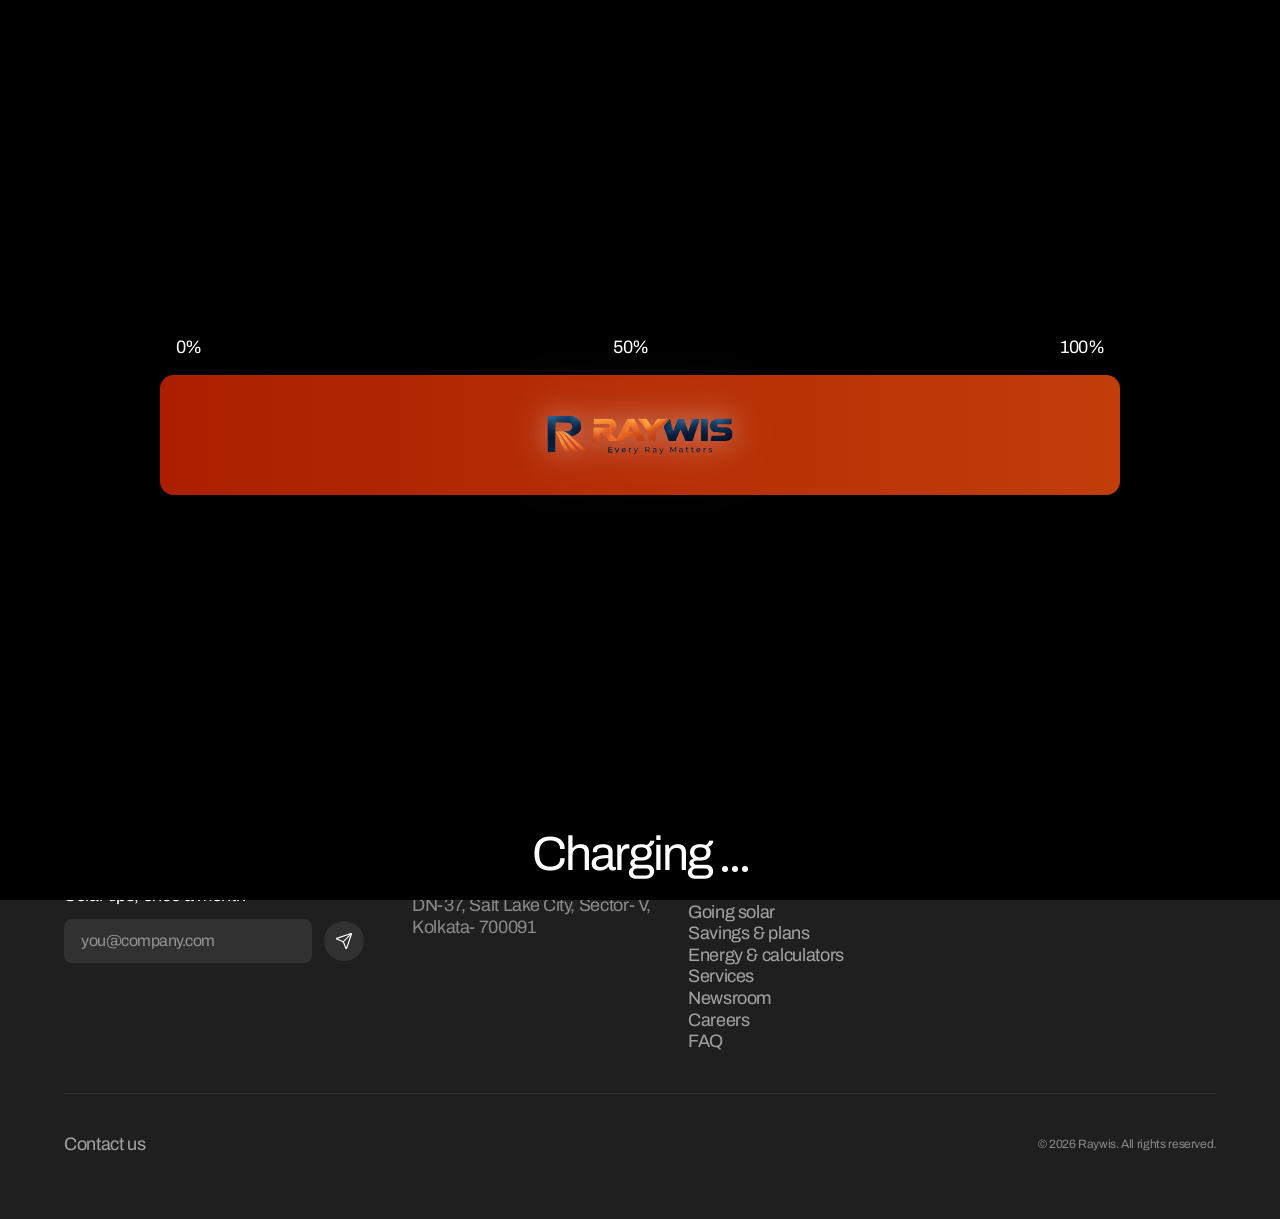
==== commit f835bbe9: "Publish dist build" ====
--- a/index.html
+++ b/index.html
@@ -31,8 +31,8 @@
     <meta name="twitter:description" content="Rooftop solar from Kolkata, by Aerorock Projects. Survey, installation, subsidy paperwork and lifelong care. Cut your bill by up to 80% (estimate)." />
     <meta name="twitter:image" content="https://jashpaladiya.github.io/assets/images/og-image.png" />
     <link rel="alternate" hreflang="en" href="https://jashpaladiya.github.io/" />
-    <script type="module" crossorigin src="/assets/index-12ALS4Qb.js"></script>
-    <link rel="stylesheet" crossorigin href="/assets/index-CpdgOf2o.css">
+    <script type="module" crossorigin src="/assets/index-B1rYufDt.js"></script>
+    <link rel="stylesheet" crossorigin href="/assets/index-nJa6tvcB.css">
   </head>
   <body>
     <div id="root"></div>
--- a/assets/index-nJa6tvcB.css
+++ b/assets/index-nJa6tvcB.css
@@ -0,0 +1 @@
+@font-face{font-family:Archivo;font-style:normal;font-weight:100 900;font-stretch:62% 125%;font-display:swap;src:url(/assets/archivo-latin-DY7AcnAa.woff2)format("woff2");unicode-range:U+??,U+131,U+152-153,U+2BB-2BC,U+2C6,U+2DA,U+2DC,U+304,U+308,U+329,U+2000-206F,U+20AC,U+2122,U+2191,U+2193,U+2212,U+2215,U+FEFF,U+FFFD}@font-face{font-family:Archivo;font-style:normal;font-weight:100 900;font-stretch:62% 125%;font-display:swap;src:url(/assets/archivo-latin-ext-7khWdh9v.woff2)format("woff2");unicode-range:U+100-2BA,U+2BD-2C5,U+2C7-2CC,U+2CE-2D7,U+2DD-2FF,U+304,U+308,U+329,U+1D00-1DBF,U+1E00-1E9F,U+1EF2-1EFF,U+2020,U+20A0-20AB,U+20AD-20C4,U+2113,U+2C60-2C7F,U+A720-A7FF}@font-face{font-family:Inter;font-style:normal;font-weight:100 900;font-display:swap;src:url(/assets/inter-latin-Dx4kXJAl.woff2)format("woff2");unicode-range:U+??,U+131,U+152-153,U+2BB-2BC,U+2C6,U+2DA,U+2DC,U+304,U+308,U+329,U+2000-206F,U+20AC,U+2122,U+2191,U+2193,U+2212,U+2215,U+FEFF,U+FFFD}@font-face{font-family:Inter;font-style:normal;font-weight:100 900;font-display:swap;src:url(/assets/inter-latin-ext-DO1Apj_S.woff2)format("woff2");unicode-range:U+100-2BA,U+2BD-2C5,U+2C7-2CC,U+2CE-2D7,U+2DD-2FF,U+304,U+308,U+329,U+1D00-1DBF,U+1E00-1E9F,U+1EF2-1EFF,U+2020,U+20A0-20AB,U+20AD-20C4,U+2113,U+2C60-2C7F,U+A720-A7FF}@font-face{font-family:Geist;font-style:normal;font-weight:100 900;font-display:swap;src:url(/assets/geist-latin-BgDaEnEv.woff2)format("woff2");unicode-range:U+??,U+131,U+152-153,U+2BB-2BC,U+2C6,U+2DA,U+2DC,U+304,U+308,U+329,U+2000-206F,U+20AC,U+2122,U+2191,U+2193,U+2212,U+2215,U+FEFF,U+FFFD}@font-face{font-family:Geist;font-style:normal;font-weight:100 900;font-display:swap;src:url(/assets/geist-latin-ext-DC-KSUi6.woff2)format("woff2");unicode-range:U+100-2BA,U+2BD-2C5,U+2C7-2CC,U+2CE-2D7,U+2DD-2FF,U+304,U+308,U+329,U+1D00-1DBF,U+1E00-1E9F,U+1EF2-1EFF,U+2020,U+20A0-20AB,U+20AD-20C4,U+2113,U+2C60-2C7F,U+A720-A7FF}@font-face{font-family:Fragment Mono;font-style:normal;font-weight:400;font-display:swap;src:url(/assets/fragment-mono-latin-yxdJ5AmL.woff2)format("woff2");unicode-range:U+??,U+131,U+152-153,U+2BB-2BC,U+2C6,U+2DA,U+2DC,U+304,U+308,U+329,U+2000-206F,U+20AC,U+2122,U+2191,U+2193,U+2212,U+2215,U+FEFF,U+FFFD}:root{--c-white:#fff;--c-dark-grey:#3d3d3d;--c-off-white:#f7f7f7;--c-paper-grey:#f4f4f4;--c-black:#000;--c-light-grey:#d6d6d6;--c-midnight:#000;--c-midnight-lift:#1f1f1f;--c-orange:#ffa745;--c-orange-lift:#c13d0a;--c-orange-ink:#ab1f00;--c-silver:#a3a3a3;--a-white-04:#ffffff0a;--a-white-08:#ffffff14;--a-white-16:#ffffff29;--a-white-24:#ffffff3d;--a-white-40:#fff6;--a-white-48:#ffffff7a;--a-white-60:#fff9;--a-black-08:#00000014;--a-black-16:#00000029;--a-black-20:#0003;--a-black-24:#0000003d;--a-darkgrey-16:#3d3d3d29;--a-darkgrey-24:#3d3d3d3d;--a-darkgrey-40:#3d3d3d66;--a-black-line:#00000029;--a-orange-08:#ffa74514;--a-orange-16:#ffa74529;--a-orange-24:#ffa7453d;--font-body:"Archivo", "Inter", -apple-system, BlinkMacSystemFont, "Segoe UI", Roboto, sans-serif;--font-display:"Archivo", "Inter", -apple-system, BlinkMacSystemFont, "Segoe UI", Roboto, sans-serif;--font-mono:"Fragment Mono", ui-monospace, SFMono-Regular, Menlo, monospace;--font-fallback:"Inter", Inter, sans-serif;--fw-regular:400;--fw-medium:500;--fs-10:10px;--fs-12:12px;--fs-14:14px;--fs-16:16px;--fs-18:18px;--fs-20:20px;--fs-22:22px;--fs-24:24px;--fs-28:28px;--fs-32:32px;--fs-36:36px;--fs-40:40px;--fs-44:44px;--fs-48:48px;--fs-64:64px;--fs-72:72px;--ls-tight:-.04em;--ls-body:-.03em;--ls-wide:-.02em;--lh-120:1.2;--lh-tight:1.1;--r-xs:6px;--r-sm:8px;--r-md:8px;--r-lg:12px;--r-xl:14px;--r-2xl:16px;--r-3xl:20px;--r-4xl:24px;--r-5xl:32px;--r-pill:100px;--gutter:16px;--page-pad:16px;--nav-h:38px;--nav-pill-radius:10px;--nav-z:9;--wrap-wide:1720px;--wrap-products:1752px;--wrap-hero-text:1040px;--wrap-hero-text-md:950px;--sec-pad-top:80px;--sec-pad-bottom:64px;--sec-gap:48px;--sec-gap-sm:40px;--side-pad:80px;--side-pad-md:24px;--side-pad-sm:16px;--ease:cubic-bezier(.4, 0, .2, 1);--dur-fast:.15s;--dur:.2s;--dur-slow:.3s;--shadow-inset-white:inset 0 0 6px 2px #ffffff80;--z-nav:9;--z-menu:60;--z-preloader:2147480000;--fg:var(--c-white);--fg-soft:var(--a-white-60);--fg-mute:var(--a-white-48);--fg-faint:var(--a-white-24);--surface:var(--a-white-08);--surface-2:var(--a-white-16);--border:var(--a-white-08)}.surface-light{--fg:var(--c-dark-grey);--fg-soft:#3d3d3dc7;--fg-mute:#3d3d3dbd;--fg-faint:#3d3d3db8;--surface:#3d3d3d0b;--surface-2:#3d3d3d16;--border:#3d3d3d1f;background:var(--c-white);color:var(--fg)}.surface-offwhite{background:var(--c-off-white);color:var(--fg)}@media (width>=1024px) and (width<=1439.98px){:root{--wrap-hero-text:var(--wrap-hero-text-md);--side-pad:80px}}@media (width>=744px) and (width<=1023.98px){:root{--sec-pad-top:56px;--sec-pad-bottom:44px;--sec-gap:36px;--side-pad:24px}}@media (width<=743.98px){:root{--fs-72:40px;--fs-64:36px;--fs-48:36px;--fs-44:32px;--fs-40:28px;--fs-36:30px;--fs-32:24px;--sec-pad-top:44px;--sec-pad-bottom:36px;--sec-gap:28px;--side-pad:16px}}.btn{width:min-content;height:var(--nav-h);border-radius:var(--r-sm);cursor:pointer;font-size:var(--fs-12);font-weight:var(--fw-regular);letter-spacing:var(--ls-body);transition:filter var(--dur) var(--ease), background-color var(--dur) var(--ease);white-space:nowrap;flex-flow:row;flex:none;place-content:center;align-items:center;gap:6px;padding:2px 12px;line-height:16px;text-decoration:none;display:inline-flex;position:relative;overflow:hidden}.btn:hover{filter:brightness(1.06)}.btn--primary-dark{color:var(--c-dark-grey);background:linear-gradient(#fff 0% 100%)}.btn--primary-light{background:linear-gradient(180deg, var(--c-orange-lift) 0%, var(--c-orange) 100%);color:var(--c-midnight)}.btn--tertiary-dark{color:var(--c-white);-webkit-backdrop-filter:blur(2px);background:0 0}.btn--tertiary-light{color:var(--c-dark-grey);background:0 0}.btn--dark-solid{background:linear-gradient(180deg, var(--c-midnight) 0%, var(--c-midnight) 100%);color:var(--c-white)}.btn--sm{height:32px;padding:1px 10px}.btn__icon{border-radius:var(--r-pill);background:var(--c-orange);flex:none;justify-content:center;align-items:center;width:16px;height:16px;display:flex;position:relative;overflow:hidden}.btn__icon:after{content:"";transition:transform var(--dur) var(--ease);pointer-events:none;background:linear-gradient(270deg,#fff0 0%,#ffffff8c 10% 50%,#ffffff8c 90%,#fff0 100%);position:absolute;inset:0;transform:translate(100%)}.btn:hover .btn__icon:after{transform:translate(-100%)}.btn__icon svg{z-index:1;width:12px;height:12px;position:relative}.arrow-dot{border-radius:var(--r-pill);background:var(--a-white-08);flex:none;justify-content:center;align-items:center;width:16px;height:16px;display:inline-flex}.arrow-dot svg{width:16px;height:16px}.arrow-dot--sm,.arrow-dot--sm svg{width:12px;height:12px}.arrow-dot--orange{background:var(--c-orange)}.arrow-dot--orange svg{color:var(--c-midnight)}.arrow-dot--dark{background:var(--a-darkgrey-24)}.pill{white-space:nowrap;width:min-content;height:var(--nav-h);border-radius:var(--nav-pill-radius);-webkit-backdrop-filter:blur(2px);background:var(--a-darkgrey-16);color:var(--c-white);font-size:var(--fs-12);letter-spacing:var(--ls-body);cursor:pointer;transition:background-color var(--dur) var(--ease);flex-flow:row;flex:none;place-content:center;align-items:center;gap:6px;padding:2px 12px;line-height:16px;text-decoration:none;display:inline-flex}.pill:hover{background:var(--a-darkgrey-24)}.pill--active{background:var(--a-white-16)}.badge{border-radius:var(--r-pill);background:var(--c-orange);width:16px;height:16px;color:var(--c-midnight);font-size:var(--fs-10);letter-spacing:var(--ls-body);text-align:center;flex:none;justify-content:center;align-items:center;padding:2px;line-height:12px;display:flex}.badge--orange{background:var(--c-orange)}.glass{background:var(--a-white-08);border-radius:var(--r-3xl)}.glass-chip{background:var(--a-black-24);border-radius:var(--r-4xl);align-items:center;gap:12px;padding:8px;display:flex}.icon-pill{border-radius:var(--r-pill);background:var(--c-white);flex:none;justify-content:center;align-items:center;padding:12px;display:inline-flex}.icon-pill svg{width:24px;height:24px}.icon-pill--glass{background:var(--a-white-08);width:40px;height:40px;padding:0}.icon-pill--glass svg{width:24px;height:24px}.stat{flex-direction:column;gap:8px;display:flex}.stat__value{font-size:var(--fs-48);letter-spacing:var(--ls-tight);line-height:var(--lh-120);color:var(--c-dark-grey)}.stat__label{font-size:var(--fs-14);letter-spacing:var(--ls-body);color:var(--c-dark-grey)}.stat-grid{grid-template-columns:repeat(4,minmax(0,1fr));gap:16px;width:100%;display:grid}@media (width<=743.98px){.stat-grid{grid-template-columns:repeat(2,minmax(0,1fr))}.stat__value{font-size:var(--fs-36)}}.tabs{flex-wrap:wrap;gap:8px;display:flex}.tab{border-radius:var(--r-pill);background:var(--a-white-08);width:min-content;height:min-content;color:var(--a-white-60);font-size:var(--fs-14);letter-spacing:var(--ls-body);white-space:nowrap;cursor:pointer;transition:background-color var(--dur) var(--ease), color var(--dur) var(--ease);align-items:center;gap:8px;padding:8px 16px;display:inline-flex}.tab:hover{color:var(--c-white)}.tab--active{background:var(--a-white-16);color:var(--c-white)}.tab__dot{border-radius:var(--r-pill);background:var(--c-orange);opacity:0;width:8px;height:8px;transition:opacity var(--dur) var(--ease);flex:none}.tab--active .tab__dot{opacity:1}.product-card{background:var(--a-white-08);border-radius:var(--r-4xl);min-width:0;transition:background-color var(--dur) var(--ease);flex-direction:column;flex:1 1 0;justify-content:space-between;align-items:center;padding:24px;display:flex;position:relative;overflow:hidden}.product-card:hover{background:var(--a-white-16)}.product-card__header{flex-flow:row;place-content:space-between;align-items:flex-start;gap:8px;width:100%;display:flex}.product-card__figure{flex:auto;justify-content:center;align-items:center;width:100%;min-height:0;display:flex;overflow:hidden}.product-card__figure img{object-fit:cover;width:100%;height:100%}.hairline-v{border-radius:var(--r-pill);background:var(--a-white-08);flex:none;width:1px;height:12px}.hairline-v--tall{height:16px}.stack{flex-direction:column;display:flex}.row{align-items:center;display:flex}.pill-note{border-radius:var(--r-xs);background:var(--a-black-16);-webkit-backdrop-filter:blur(8px);font-size:var(--fs-12);color:var(--c-white);white-space:nowrap;align-items:center;gap:8px;padding:8px 12px;line-height:16px;display:inline-flex}.empty-state{text-align:center;color:var(--a-white-48);flex-direction:column;justify-content:center;align-items:center;gap:16px;width:100%;padding:64px 16px;display:flex}.empty-state__icon{border-radius:var(--r-pill);background:var(--a-white-08);justify-content:center;align-items:center;width:48px;height:48px;display:flex}.nav{z-index:var(--nav-z);width:100%;position:fixed;top:0;left:0;right:0}.nav__bar{flex-flow:row;align-items:center;gap:12px;width:100%;max-width:100%;padding:16px;display:flex;overflow-x:clip}.nav__left{flex:none;align-items:center;gap:8px;display:flex}.nav__center{flex:auto;justify-content:center;align-items:center;gap:2px;min-width:0;display:flex}.nav__logo{border-radius:var(--r-sm);-webkit-backdrop-filter:blur(2px);background:var(--a-darkgrey-16);height:42px;transition:background-color var(--dur) var(--ease);align-items:center;gap:6px;padding:2px 12px;text-decoration:none;display:inline-flex}.nav__logo:hover{background:var(--a-darkgrey-24)}.nav__logo img{width:auto;height:24px;display:block}.burger{border-radius:var(--r-md);-webkit-backdrop-filter:blur(8px);background:var(--a-black-16);width:40px;height:40px;transition:background-color var(--dur) var(--ease);flex-direction:column;justify-content:center;align-items:center;padding:0;display:flex}.burger:hover{background:var(--a-black-24)}@media (width<=743.98px){.burger{width:44px;height:44px}.nav__logo{height:44px}}.burger__dots{width:10px;height:10px;transition:width var(--dur) var(--ease), height var(--dur) var(--ease);grid-template-rows:repeat(3,2px);grid-template-columns:repeat(3,2px);gap:2px;display:grid}.burger:hover .burger__dots{width:12px;height:12px}.burger__dot{background:var(--c-white);border-radius:50%;width:2px;height:2px}.burger--close .burger__dot:first-child,.burger--close .burger__dot:nth-child(3),.burger--close .burger__dot:nth-child(7),.burger--close .burger__dot:nth-child(9){opacity:0}.nav__chevron{z-index:1;pointer-events:none;width:12px;height:12px;position:absolute;bottom:-14px;left:48%}.nav--light .pill,.nav--light .nav__logo{color:var(--c-dark-grey);background:#3d3d3d12}.nav--light .pill:hover,.nav--light .nav__logo:hover{background:#3d3d3d1f}.nav--light .pill--active{background:var(--c-orange);color:var(--c-midnight)}.nav--light .badge{color:var(--c-black)}.nav--light .nav__chevron{color:var(--c-dark-grey)}.nav--light .burger{background:#3d3d3d12}.nav--light .burger:hover{background:#3d3d3d1f}.nav--light .burger__dot{background:var(--c-dark-grey)}.nav--light .nav__logo img{filter:drop-shadow(0 1px 1px #3d3d3d2e)}.nav--light .dropdown{background:var(--c-white);border-color:#3d3d3d1f;box-shadow:0 24px 60px #0000001f}.nav--light .dropdown__link{color:var(--c-dark-grey)}.nav--light .dropdown__link:hover{background:#3d3d3d12}.nav__pill{position:relative}.overlay{z-index:var(--z-menu);-webkit-backdrop-filter:blur(6px);backdrop-filter:blur(6px);-webkit-overflow-scrolling:touch;animation:overlay-in .32s var(--ease) both;background:#00000070;flex-direction:column;display:flex;position:fixed;inset:0;overflow-y:auto}@keyframes overlay-in{0%{opacity:0}to{opacity:1}}.overlay__sheet{background:var(--c-midnight);border-radius:0 0 var(--r-4xl) var(--r-4xl);border-bottom:1px solid var(--a-white-08);animation:sheet-in .28s var(--ease) both;box-shadow:0 24px 64px #0006}.overlay--closing{animation:overlay-out .24s var(--ease) both}@keyframes overlay-out{0%{opacity:1}to{opacity:0}}.overlay--closing .overlay__sheet{animation:sheet-out .24s var(--ease) both}@keyframes sheet-out{0%{opacity:1;transform:translateY(0)}to{opacity:0;transform:translateY(-14px)}}@media (prefers-reduced-motion:reduce){.overlay,.overlay__sheet,.overlay--closing,.overlay--closing .overlay__sheet{animation-duration:1ms}}@keyframes sheet-in{0%{opacity:0;transform:translateY(-14px)}to{opacity:1;transform:translateY(0)}}.overlay__head{background:var(--c-midnight);z-index:2;justify-content:space-between;align-items:center;padding:16px;display:flex;position:sticky;top:0}.overlay__body{flex-direction:column;gap:8px;padding:16px 16px 28px;display:flex}.overlay__group{border-top:1px solid var(--a-white-08);flex-direction:column;gap:8px;padding-top:16px;display:flex}.overlay__link{font-size:var(--fs-28);letter-spacing:var(--ls-tight);color:var(--c-white);transition:color var(--dur) var(--ease);justify-content:space-between;align-items:center;gap:12px;padding:14px 4px;text-decoration:none;display:flex}.overlay__link:hover{color:var(--a-white-48)}.overlay__sub{flex-direction:column;gap:2px;padding-left:4px;display:flex}.overlay__sublink{font-size:var(--fs-18);color:var(--a-white-60);justify-content:space-between;align-items:center;padding:10px 4px;text-decoration:none;display:flex}.overlay__sublink:hover{color:var(--c-white)}@media (width<=743.98px){.overlay__head{padding:12px 16px}.overlay__body{gap:4px;padding:12px 16px 32px}.overlay__group{gap:6px;padding-top:12px}.overlay__link{font-size:var(--fs-22);padding:8px 4px}.overlay__sub{grid-template-columns:repeat(2,minmax(0,1fr));gap:2px 16px;padding-left:4px;display:grid}.overlay__sublink{font-size:var(--fs-14);padding:6px 4px}}.dropdown{z-index:var(--z-menu);border-radius:var(--r-2xl);background:var(--c-midnight);border:1px solid var(--a-white-08);min-width:300px;max-width:min(340px,100vw - 24px);animation:drop-in .18s var(--ease) both;padding:8px;position:absolute;top:calc(100% + 10px);left:50%;transform:translate(-50%);box-shadow:0 24px 60px #00000080}@keyframes drop-in{0%{opacity:0;transform:translate(-50%)translateY(-6px)}to{opacity:1;transform:translate(-50%)translateY(0)}}.dropdown__link{border-radius:var(--r-md);color:var(--c-white);font-size:var(--fs-14);letter-spacing:var(--ls-body);white-space:nowrap;transition:background-color var(--dur) var(--ease);justify-content:space-between;align-items:center;gap:10px;padding:10px 12px;text-decoration:none;display:flex}.dropdown__link:hover{background:var(--a-white-08)}.preloader{width:100vw;height:100vh;z-index:var(--z-preloader);background:var(--c-midnight);flex-direction:column;place-content:center;align-items:center;gap:10px;padding:16px;display:flex;position:fixed;top:0;left:0;overflow:hidden}.preloader__content{flex-flow:row;flex:1 1 0;place-content:center;align-items:center;gap:10px;width:98%;display:flex}.preloader__scale{flex-direction:column;flex:1 1 0;place-content:center;align-items:center;gap:16px;width:100%;max-width:960px;display:flex}.preloader__ticks{flex-flow:row;place-content:space-between;align-items:center;width:100%;padding:0 16px;display:flex}.preloader__ticks span{font-size:var(--fs-18);letter-spacing:var(--ls-body);color:var(--c-white)}.preloader__track{background:var(--c-midnight-lift);border-radius:var(--r-xl);width:100%;height:120px;position:relative}.preloader__fill{background:linear-gradient(90deg, var(--c-orange-ink) 0%, var(--c-orange-lift) 100%);border-radius:var(--r-xl);transition:width .45s var(--ease);position:absolute;top:0;bottom:0;left:0}.preloader__logo{z-index:1;width:200px;position:absolute;top:50%;left:50%;transform:translate(-50%,-50%)}.preloader__logo img{filter:drop-shadow(0 0 14px #ffffff73)drop-shadow(0 0 34px #fff3);width:100%;height:auto}.preloader__charging{justify-content:flex-end;align-items:flex-end;gap:10px;display:flex}.preloader__label{font-size:var(--fs-48);letter-spacing:var(--ls-tight);line-height:var(--lh-120);color:var(--c-white);align-items:flex-end;gap:4px;display:flex}.preloader__dots{align-items:center;gap:4px;padding-bottom:12px;display:flex}.preloader__dots i{background:var(--c-white);border-radius:50%;width:6px;height:6px}@media (width<=743.98px){.preloader__track{height:64px}.preloader__logo{width:164px}.preloader__label{font-size:var(--fs-36)}}.footer{background:var(--c-midnight);color:var(--c-white);flex-direction:column;align-items:flex-start;width:100%;display:flex}.footer__body{background:var(--c-midnight-lift);width:100%;color:var(--c-white);flex-direction:column;align-items:flex-start;gap:40px;padding:16px;display:flex}.footer__card{border-radius:var(--r-5xl);background:0 0;flex-direction:column;align-items:flex-start;gap:40px;width:100%;padding:48px;display:flex}.footer__top{flex-flow:row;justify-content:space-between;align-items:flex-start;gap:48px;width:100%;display:flex}.footer__brand{flex-direction:column;flex:0 300px;align-items:flex-start;gap:32px;min-width:0;display:flex}.footer__logo{width:100%;display:block}.footer__logo-frame{background:var(--c-white);border-radius:var(--r-lg);width:fit-content;padding:10px 14px;display:block}.footer__logo-frame img{width:260px;max-width:100%;height:auto;display:block}.footer__columns{flex-flow:row;flex:1 1 0;align-items:flex-start;gap:24px;min-width:0;display:flex}.footer__col{flex-direction:column;flex:1 1 0;align-items:flex-start;gap:12px;min-width:0;display:flex}.footer__col-title{font-size:var(--fs-12);letter-spacing:var(--ls-body);color:var(--a-white-48);margin-bottom:4px}.footer__link{font-size:var(--fs-18);letter-spacing:var(--ls-wide);color:var(--c-silver);transition:color var(--dur) var(--ease);align-items:center;gap:8px;text-decoration:none;display:inline-flex}.footer__link:hover{color:var(--c-white)}.footer__list{flex-direction:column;align-items:flex-start;gap:0;width:100%;display:flex}.footer__list--icons{flex-flow:wrap;align-items:center;gap:2px;width:auto}.footer__link--icon{border-radius:var(--r-sm);padding:7px}.footer__link--icon:hover{background:var(--a-white-08)}.footer__link--pending{color:var(--a-white-48);cursor:default}.footer__copyright{flex:none;justify-content:space-between;align-items:center;gap:16px;display:flex}.footer__bottom{flex-direction:row nowrap;justify-content:space-between;align-items:center;gap:24px;width:100%;display:flex}.footer__cta{flex-wrap:wrap;align-items:center;gap:12px;min-width:0;display:flex}.footer__copyright span{font-size:var(--fs-12);letter-spacing:var(--ls-body);color:var(--a-white-48)}.newsletter{flex-direction:column;align-items:stretch;gap:12px;width:100%;display:flex}.newsletter__row{align-items:center;gap:12px;display:flex}.newsletter__label{font-size:var(--fs-18);letter-spacing:var(--ls-wide);color:var(--c-white);flex:none}.newsletter__input{border-radius:var(--r-md);background:var(--a-white-08);min-width:0;height:44px;color:var(--c-white);font-size:var(--fs-16);letter-spacing:var(--ls-body);transition:border-color var(--dur) var(--ease);border:1px solid #0000;outline:none;flex:260px;padding:0 16px}.newsletter__input::placeholder{color:var(--a-white-48)}.newsletter__input:focus{border-color:var(--a-white-24)}.newsletter__input[aria-invalid=true]{border-color:var(--c-white)}.newsletter__submit{border-radius:var(--r-pill);background:var(--a-white-08);width:40px;height:40px;transition:background-color var(--dur) var(--ease);flex:none;justify-content:center;align-items:center;display:inline-flex}.newsletter__submit:hover{background:var(--a-white-16)}.newsletter__submit svg{width:18px;height:18px}.newsletter__msg{font-size:var(--fs-12);color:var(--a-white-48)}.newsletter__msg--error{color:var(--c-white);text-underline-offset:2px;text-decoration:underline}@media (width<=1279.98px){.footer__top{flex-direction:column;gap:40px}.footer__brand{flex:none;width:100%}.footer__columns{width:100%}}@media (width<=1023.98px){.footer__card{border-radius:var(--r-4xl);gap:32px;padding:32px}}.footer__mid{flex-direction:column;flex:1 1 0;gap:12px;min-width:0;display:flex}.footer__mid>.footer__col{flex:none}@media (width<=743.98px){.footer__columns{grid-template-columns:1fr 1fr;gap:28px 16px;display:grid}.footer__mid{display:contents}.footer__mid>.footer__col:first-child{order:1}.footer__columns>.footer__col:nth-child(3){order:2;align-self:end}.footer__columns>.footer__col:first-child{order:3}.footer__mid>.footer__col:nth-child(2){order:4}.footer__bottom{flex-direction:column;align-items:flex-start;gap:16px}.footer__body{padding:10px}.footer__card{border-radius:var(--r-3xl);gap:28px;padding:20px}.footer__top{gap:28px}.footer__brand{gap:24px}.footer__logo-frame img{width:190px}.footer__copyright{flex-direction:column;align-items:flex-start}.footer__link{font-size:var(--fs-16)}.newsletter__submit{width:44px;height:44px}}@media (width<=1439.98px){.nav__center{display:none}.nav__left{flex:auto;justify-content:space-between;min-width:0}}@media (width>=1440px){.nav__burger{display:none}}.hero{width:100%;position:relative}.hero__frames{z-index:1;width:100%;height:100%;position:absolute;inset:0}.hero__layer{object-fit:cover;object-position:center;will-change:opacity;width:100%;height:100%;position:absolute;inset:0}.hero__layer--a{opacity:1;z-index:1}.hero__layer--b{opacity:0;z-index:2}.hero--sequence{height:var(--hero-vh,420vh)}.hero--sequence .hero__stage{isolation:isolate;height:100vh;position:sticky;top:0;overflow:hidden}.hero--sequence .hero__stage:before{content:"";z-index:0;filter:blur(20px)saturate(1.05);pointer-events:none;background:url([data-uri]) 50%/cover no-repeat;position:absolute;inset:-28px;transform:scale(1.06)}.hero--sequence .hero__overlay{z-index:2;pointer-events:none;background:linear-gradient(to bottom, #0000006b, #0000002e 120px, var(--a-black-16) 280px);position:absolute;inset:0}.hero__seqbar{left:var(--side-pad);right:var(--side-pad);z-index:5;border-radius:var(--r-pill);background:var(--a-white-24);height:2px;position:absolute;bottom:20px;overflow:hidden}.hero__seqbar-fill{transform-origin:0;background:linear-gradient(90deg,#ffffff80 0%,#fff 100%);width:100%;height:100%;display:block}.hero__hint{right:var(--side-pad);z-index:5;font-size:var(--fs-12);letter-spacing:var(--ls-body);color:var(--a-white-48);position:absolute;bottom:48px}.hero__copy{top:clamp(120px,20vh,220px);left:var(--side-pad);z-index:3;width:min(640px, calc(100% - var(--side-pad) * 2));border-radius:var(--r-2xl);-webkit-backdrop-filter:blur(18px);color:var(--c-white);background:#0000006b;border:1px solid #ffffff2e;padding:clamp(16px,1.8vw,22px);position:absolute;overflow:hidden;box-shadow:0 16px 48px #0000002e}.hero__title{max-width:640px;letter-spacing:var(--ls-tight);font-size:clamp(36px,4.6vw,64px);line-height:1.03}.hero__lead{color:#ffffffd6;max-width:560px;margin-top:18px;font-size:clamp(14px,1.1vw,16px);line-height:1.55}.where-work{padding:clamp(36px, 5vw, 72px) var(--side-pad);background:var(--c-off-white);color:var(--c-dark-grey)}.where-work__inner{width:min(1200px,100%);margin-inline:auto}.where-work__head{justify-content:space-between;align-items:end;gap:32px;display:flex}.where-work__title{letter-spacing:var(--ls-tight);margin-top:8px;font-size:clamp(28px,3.2vw,44px)}.where-work__intro{max-width:430px;font-size:var(--fs-16);color:#3d3d3dc7;line-height:1.5}.where-work__tableWrap{-webkit-overflow-scrolling:touch;overscroll-behavior-x:contain;border:1px solid var(--a-darkgrey-16);border-radius:var(--r-xl);background:var(--c-white);margin-top:24px;overflow-x:auto}.where-work__table{border-collapse:collapse;width:100%;min-width:640px;font-size:var(--fs-14);line-height:1.5}.where-work__table th,.where-work__table td{border-bottom:1px solid var(--a-darkgrey-16);text-align:left;vertical-align:top;padding:14px 16px}.where-work__table thead th{background:var(--c-off-white);font-weight:600}.where-work__table tbody th{font-weight:600}.where-work__table tbody tr:last-child th,.where-work__table tbody tr:last-child td{border-bottom:0}.where-work__note{color:#3d3d3dad;font-size:var(--fs-13);margin-top:14px;line-height:1.5}.hero__contactWrap{z-index:4;width:min(720px,100% - 48px);position:absolute;bottom:96px;left:50%;transform:translate(-50%)}.hero__contact{border-radius:var(--r-2xl);-webkit-backdrop-filter:blur(12px);opacity:0;visibility:hidden;transition:opacity var(--dur-slow) var(--ease), transform var(--dur-slow) var(--ease), visibility 0s linear var(--dur-slow);background:#00000070;border:1px solid #ffffff1f;padding:14px;transform:translateY(14px)}.hero__contact.is-on{opacity:1;visibility:visible;transition:opacity var(--dur-slow) var(--ease), transform var(--dur-slow) var(--ease), visibility 0s;transform:translateY(0)}.hero__contact .custom-select__menu--top{min-width:min(360px,100vw - 32px);padding:clamp(4px,.7vh,6px);top:auto;bottom:calc(100% + 8px)}.hero__contact .custom-select__menu--top .custom-select__option{white-space:nowrap;min-height:clamp(30px,min(4.8vh,10vw),42px);padding:clamp(4px,1.1vh,10px) clamp(8px,2.4vw,12px);font-size:clamp(11px,min(3.6vw,1.6vh),14px)}.hero__contactForm{flex-direction:column;gap:8px;display:flex}.hero__contactRow{grid-template-columns:repeat(3,minmax(0,1fr));gap:8px;display:grid}.hero__contactRow--wide{grid-template-columns:minmax(0,1fr) auto}.hero__contactRow--area{grid-template-columns:minmax(0,1fr)}.hero__field{min-width:0;display:block}.hero__input{border-radius:var(--r-lg);width:100%;height:44px;color:var(--c-white);font-family:inherit;font-size:var(--fs-14);letter-spacing:var(--ls-body);background:#ffffff14;border:1px solid #0000;padding:0 14px}.hero__input::placeholder{color:var(--a-white-48)}.hero__input:focus-visible{outline:2px solid var(--c-white);outline-offset:2px}.hero__input[aria-invalid=true]{border-color:var(--c-white)}.hero__send{border-radius:var(--r-lg);background:var(--c-white);height:44px;color:var(--c-black);font-family:inherit;font-size:var(--fs-14);font-weight:var(--fw-medium);letter-spacing:var(--ls-body);cursor:pointer;transition:opacity var(--dur) var(--ease);border:0;justify-content:center;align-items:center;gap:8px;padding:0 20px;display:inline-flex}.hero__send:hover{opacity:.86}.hero__send:disabled{opacity:.6;cursor:default}.hero__contactNote{font-size:var(--fs-12);color:var(--a-white-48);padding-inline:2px;line-height:14px}@media (width<=743.98px){.where-work__head{flex-direction:column;align-items:start;gap:12px}.hero__copy{width:calc(100% - 32px);top:12%;left:16px}.hero__title{font-size:clamp(34px,9vw,52px)}.hero__lead{margin-top:12px;font-size:14px}.hero__contactWrap{width:calc(100% - 32px);bottom:72px}.hero__contactRow,.hero__contactRow--wide{grid-template-columns:minmax(0,1fr)}.hero__send{width:100%}}@media (width<=900px){.hero__hint{display:none}.hero__contactWrap{bottom:88px}}@media (width<=640px){.hero__seqbar{bottom:16px}}@media (width<=743.98px){.hero__contact{padding:12px}.hero__contactRow:first-child{grid-template-columns:repeat(2,minmax(0,1fr))}.hero__contactRow:first-child>:first-child{grid-area:1/1}.hero__contactRow:first-child>:nth-child(3){grid-area:1/2}.hero__contactRow:first-child>:nth-child(2){grid-area:2/1/3/-1}.hero__contactRow--area,.hero__contactRow--wide{grid-template-columns:minmax(0,1fr)}.hero__input{font-size:16px}.hero__send{width:100%}.hero__contactNote{line-height:16px}}@media (width<=743.98px) and (height<=720px){.hero__contactWrap{bottom:56px}.hero__contactForm,.hero__contactRow{gap:6px}.hero__input,.hero__send{height:40px}}.whatis{background:var(--c-white);width:100%;padding:var(--sec-pad-top) var(--side-pad) var(--sec-pad-bottom);color:var(--c-dark-grey);flex-direction:column;display:flex}.whatis__inner{gap:var(--sec-gap);flex-direction:column;width:100%;max-width:1200px;margin-inline:auto;display:flex}.whatis__head{flex-direction:column;gap:16px;max-width:1100px;display:flex}.whatis__lead{font-size:var(--fs-40);letter-spacing:var(--ls-tight);color:var(--c-dark-grey);line-height:1.16}.whatis__intro{max-width:760px;font-size:var(--fs-16);color:#3d3d3dc7;line-height:1.6}.whatis__grid{grid-template-columns:minmax(0,1fr);gap:14px;width:100%;display:grid}.whatis__card{border-radius:var(--r-4xl);background:var(--c-off-white);border:1px solid var(--a-darkgrey-16);min-width:0;transition:transform var(--dur-slow) var(--ease), border-color var(--dur) var(--ease);flex-direction:column;display:flex;overflow:hidden}.whatis__cardInner{flex-direction:column;flex:auto;gap:10px;padding:16px 18px 20px;display:flex}.whatis__cardMedia{aspect-ratio:16/9;background:var(--a-darkgrey-16);flex:none;overflow:hidden}.whatis__cardMedia img{object-fit:cover;width:100%;height:100%;transition:transform var(--dur-slow) var(--ease);display:block}.whatis__card:hover .whatis__cardMedia img{transform:scale(1.03)}.whatis__card:hover{border-color:var(--a-darkgrey-24);transform:translateY(-4px)}.whatis__cardTop{justify-content:space-between;align-items:center;gap:16px;display:flex}.whatis__card .icon-pill{padding:9px}.whatis__card .icon-pill svg{width:20px;height:20px}.whatis__stat{font-family:var(--font-display);font-stretch:112%;font-size:var(--fs-16);letter-spacing:var(--ls-tight);color:var(--c-dark-grey);font-variant-numeric:tabular-nums;text-align:right}.whatis__cardTitle{font-size:var(--fs-18);letter-spacing:var(--ls-tight);color:var(--c-dark-grey);line-height:1.2}.whatis__cardBody{font-size:var(--fs-14);letter-spacing:var(--ls-body);color:#3d3d3dc7;margin-top:auto;line-height:20px}@media (width>=744px){.whatis__grid{grid-template-columns:repeat(2,minmax(0,1fr))}}@media (width>=1280px){.whatis__grid{grid-template-columns:repeat(4,minmax(0,1fr))}}@media (width<=743.98px){.whatis{padding:var(--sec-pad-top) var(--side-pad-sm) var(--sec-pad-bottom)}.whatis__inner{gap:var(--sec-gap-sm)}.whatis__lead{font-size:var(--fs-28)}.whatis__grid{overscroll-behavior-x:contain;scroll-snap-type:x mandatory;scrollbar-width:none;grid-template-columns:none;grid-auto-columns:100%;grid-auto-flow:column;gap:16px;padding-bottom:8px;overflow:auto hidden}.whatis__grid::-webkit-scrollbar{display:none}.whatis__grid>.whatis__card{scroll-snap-align:start}.whatis__cardInner{padding:16px 18px 18px}}.whatis__eyebrow{font-family:var(--font-display);font-stretch:112%;font-size:var(--fs-32);letter-spacing:var(--ls-tight);color:var(--c-light-grey)}.whatis .whatis__eyebrow{color:#3d3d3d94}.descriptor__lead{font-size:var(--fs-14);color:var(--fg-mute);max-width:640px}.climate{background:var(--c-midnight);width:100%;min-height:100vh;color:var(--fg);--fg:var(--c-white);--fg-soft:#ffffffc7;--fg-mute:#ffffffa3;--fg-faint:#ffffff70;flex-flow:row;justify-content:space-between;align-items:stretch;gap:48px;padding:16px;display:flex;position:relative;overflow:hidden}.climate__backdrop{pointer-events:none;width:100%;height:100%;position:absolute;inset:0}.climate__backdrop img{object-fit:cover;transform-origin:50%;width:100%;height:100%;transform:scale(1.2)}.climate__backdrop:after{content:"";background:linear-gradient(90deg,#000000bd 0%,#00000094 42%,#0006 100%),linear-gradient(#0000005c 0%,#00000014 38%,#00000085 100%);position:absolute;inset:0}.climate>.headings{z-index:1;justify-content:center;align-self:stretch;padding-inline:64px 0;position:relative}.climate .whatis__eyebrow{color:#ffffffb8}.climate__shell{z-index:1;border-radius:var(--r-2xl);-webkit-backdrop-filter:blur(8px);background:#0000003d;flex:none;grid-template-rows:repeat(2,148px);grid-template-columns:repeat(2,240px);align-self:flex-end;gap:8px;width:509px;max-width:100%;padding:8px;display:grid;position:relative}.climate__grid{display:contents}.climate__card{border-radius:var(--r-lg);width:240px;height:148px;transition:background-color var(--dur) var(--ease);background:#00000052;flex-direction:column;justify-content:space-between;align-items:flex-end;gap:24px;padding:12px;display:flex}.climate__card:hover{background:#00000070}.climate__text{font-size:var(--fs-14);text-align:right;color:var(--c-white);line-height:20px}@media (width<=1023.98px){.climate{flex-direction:column;justify-content:flex-end;gap:32px;min-height:0}.climate>.headings{align-self:stretch}.climate__backdrop:after{background:linear-gradient(#000000bd 0%,#0009 46%,#00000075 100%),linear-gradient(90deg,#00000057 0%,#0000002e 100%)}.climate__shell{grid-template-rows:none;grid-template-columns:repeat(2,minmax(0,1fr));grid-auto-rows:148px;width:100%}.climate__card{width:100%}}@media (width<=743.98px){.climate{padding:48px 16px 16px}.climate>.headings{flex:none;padding-inline:0}.climate__shell{flex-direction:column;gap:8px;display:flex}.climate__card{justify-content:flex-start;align-items:flex-start;gap:16px;width:100%;height:auto;min-height:96px}.climate__text{text-align:left;font-size:var(--fs-16)}}.page-hero{width:100%;padding:96px var(--side-pad) 56px;background:var(--c-white);border-bottom:1px solid var(--a-darkgrey-16);flex-direction:column;align-items:flex-start;gap:24px;display:flex}.page-hero--center{text-align:center;align-items:center}.page-hero__title{font-size:var(--fs-64);letter-spacing:var(--ls-tight);color:var(--c-dark-grey);max-width:1180px;line-height:1.1}.page-hero__lead{font-size:var(--fs-18);line-height:var(--lh-120);color:#3d3d3dc7;max-width:720px}.page-hero--light .page-hero__title,.page-hero--light .page-hero__lead{color:var(--c-dark-grey)}.page-hero--sky{background:linear-gradient(180deg, var(--sky-a), var(--sky-b));border-bottom-color:#0000}.page-hero--sky .breadcrumb{color:var(--sky-soft)}.page-hero--sky .page-hero__title,.page-hero--sky .page-hero__lead{color:var(--sky-ink)}@media (width<=743.98px){.page-hero{padding:88px 16px 40px}.page-hero__title{font-size:var(--fs-40)}.page-hero__lead{font-size:var(--fs-16)}}.breadcrumb{font-size:var(--fs-12);color:#3d3d3dc7;align-items:center;gap:8px;display:flex}.breadcrumb a:hover{color:var(--c-black)}.content-block{width:100%;padding:0 var(--side-pad);flex-direction:column;align-items:flex-start;gap:24px;display:flex}.content-block--center{text-align:center;align-items:center}.content-block__title{font-size:var(--fs-40);letter-spacing:var(--ls-tight);line-height:var(--lh-120);color:inherit}.content-block__text{font-size:var(--fs-16);color:var(--a-white-60);max-width:760px;line-height:1.6}.content-block__text--light{color:#3d3d3dc7}.split{grid-template-columns:repeat(2,minmax(0,1fr));align-items:center;gap:48px;width:100%;display:grid}@media (width<=1023.98px){.split{grid-template-columns:1fr;gap:32px}}.figure-box{border-radius:var(--r-4xl);background:var(--a-white-08);width:100%;overflow:hidden}.figure-box img{object-fit:cover;width:100%;height:100%}.figure-box--16x9{aspect-ratio:16/9}.timeline{flex-direction:column;width:100%;display:flex}.timeline__item{border-top:1px solid var(--a-white-08);grid-template-columns:180px 1fr;align-items:start;gap:32px;padding:32px 0;display:grid}.timeline__item:last-child{border-bottom:1px solid var(--a-white-08)}.timeline__year{font-size:var(--fs-18);letter-spacing:var(--ls-tight);color:var(--c-orange)}.timeline__label{font-size:var(--fs-18);letter-spacing:var(--ls-tight);color:var(--c-white);margin-bottom:8px}.timeline__text{font-size:var(--fs-14);color:var(--a-white-60);line-height:1.6}@media (width<=743.98px){.timeline__item{grid-template-columns:1fr;gap:8px}}.cert-grid{grid-template-columns:repeat(3,minmax(0,1fr));gap:16px;width:100%;display:grid}.cert-card{border-radius:var(--r-2xl);background:var(--a-white-08);transition:border-color var(--dur) var(--ease);border:1px solid #0000;flex-direction:column;gap:16px;padding:24px;display:flex}.cert-card:hover{border-color:var(--a-white-16)}.cert-card__title{font-size:var(--fs-18);letter-spacing:var(--ls-tight);color:var(--c-white)}.cert-card__std{font-size:var(--fs-12);color:var(--a-white-48)}.cert-card__logo{object-fit:contain;object-position:left;width:auto;height:24px}@media (width<=1023.98px){.cert-grid{grid-template-columns:repeat(2,minmax(0,1fr))}}@media (width<=743.98px){.cert-grid{grid-template-columns:1fr}}.cert-sheets{grid-template-columns:repeat(3,minmax(0,1fr));gap:16px;width:100%;display:grid}.cert-sheets img{border-radius:var(--r-2xl);background:var(--c-white);width:100%;padding:8px}@media (width<=743.98px){.cert-sheets{grid-template-columns:1fr}}.accordion{flex-direction:column;width:100%;display:flex}.accordion__item{border-bottom:1px solid var(--a-white-08)}.accordion__trigger{text-align:left;cursor:pointer;width:100%;font-size:var(--fs-18);letter-spacing:var(--ls-tight);color:var(--c-white);justify-content:space-between;align-items:center;gap:16px;padding:24px 0;display:flex}.accordion__icon{border-radius:var(--r-pill);background:var(--a-white-08);width:32px;height:32px;transition:transform var(--dur) var(--ease);flex:none;justify-content:center;align-items:center;display:flex}.accordion__icon svg{transition:transform var(--dur) var(--ease)}.accordion__trigger[aria-expanded=true] .accordion__icon{transform:none}.accordion__trigger[aria-expanded=true] .accordion__icon svg{transform:rotate(45deg)}.accordion__panel{font-size:var(--fs-14);color:var(--a-white-60);flex-direction:column;gap:12px;max-width:820px;padding:0 0 24px;line-height:1.7;display:flex}.form{flex-direction:column;gap:16px;width:100%;display:flex}.form__row{grid-template-columns:repeat(2,minmax(0,1fr));gap:16px;display:grid}@media (width<=743.98px){.form__row{grid-template-columns:1fr}}.form__field{flex-direction:column;gap:8px;display:flex}.form__label{font-size:var(--fs-14);color:#3d3d3dbd}.form__input,.form__textarea{border-radius:var(--r-lg);background:var(--c-white);border:1px solid var(--a-darkgrey-16);width:100%;color:var(--c-dark-grey);font-size:var(--fs-14);letter-spacing:var(--ls-body);transition:border-color var(--dur) var(--ease);outline:none;padding:14px 16px}.form__input::placeholder,.form__textarea::placeholder{color:#3d3d3d66}.form__input:focus,.form__textarea:focus{border-color:var(--a-darkgrey-24)}.form__input[aria-invalid=true],.form__textarea[aria-invalid=true]{border-color:var(--c-black)}.form__textarea{resize:vertical;min-height:140px}.form__error{font-size:var(--fs-12);color:var(--c-black);text-underline-offset:2px;text-decoration:underline}.form__status{border-radius:var(--r-md);font-size:var(--fs-14);color:var(--c-dark-grey);background:#3d3d3d14;align-items:center;gap:8px;padding:12px 16px;display:flex}.form__status--error{background:var(--c-black);color:var(--c-white)}.form__status--ok{background:var(--a-orange-16);color:var(--c-orange)}.calc{width:100%;min-height:600px;padding:72px var(--side-pad);background:var(--c-midnight);color:var(--c-white);font-family:var(--font-body);justify-content:center;align-items:center;display:flex}.calc__inner{flex-direction:column;gap:16px;width:100%;max-width:100%;display:flex}.calc__shell{background:var(--a-white-08);border-radius:var(--r-4xl);grid-template-columns:minmax(0,420px) minmax(0,1fr);align-items:stretch;gap:8px;width:100%;padding:8px;display:grid}.calc__panel{border-radius:var(--r-3xl);background:var(--a-white-08);flex-direction:column;flex:1 1 0;gap:40px;min-width:0;padding:24px;display:flex}.calc__panel--right{justify-content:space-between;align-items:flex-end}.calc__title{font-size:var(--fs-40);letter-spacing:var(--ls-tight);color:var(--c-white);line-height:1.16}.calc__desc{font-size:var(--fs-14);letter-spacing:var(--ls-body);color:var(--a-white-48);max-width:420px;margin-top:12px;line-height:20px}.calc__learn{font-size:var(--fs-14);letter-spacing:var(--ls-body);align-items:center;gap:12px;line-height:18px;display:flex}.calc__learn>span:first-child{color:var(--a-white-24)}.calc__learn a{color:var(--c-white);align-items:center;gap:6px;text-decoration:none;display:inline-flex}.calc__learn a:hover{opacity:.7}.calc__selects{flex-direction:column;gap:12px;display:flex}.calc__disclaimer{font-size:var(--fs-12);color:var(--a-white-48);line-height:16px}.calc__quick{border-radius:var(--r-3xl);background:var(--a-white-08);grid-template-columns:minmax(0,1.5fr) minmax(0,1fr);gap:8px;padding:8px;display:grid}.calc__quickFields{border-radius:var(--r-2xl);background:var(--a-white-08);flex-direction:column;gap:12px;min-width:0;padding:16px;display:flex}.calc__quickOut{grid-template-columns:repeat(2,minmax(0,1fr));gap:8px;min-width:0;display:grid}.calc__stat{border-radius:var(--r-lg);background:var(--a-white-08);flex-direction:column;justify-content:center;gap:2px;min-width:0;padding:12px 14px;display:flex}.calc__statValue{font-family:var(--font-display);font-stretch:112%;font-size:var(--fs-24);letter-spacing:var(--ls-tight);color:var(--c-white);font-variant-numeric:tabular-nums;overflow-wrap:anywhere;align-items:baseline;gap:4px;line-height:1.1;display:flex}.calc__statUnit{font-size:var(--fs-12);color:var(--a-white-48);letter-spacing:var(--ls-body)}.calc__statLabel{font-size:var(--fs-12);letter-spacing:var(--ls-body);color:var(--a-white-48)}.calc__more{flex-wrap:wrap;align-items:center;gap:8px 16px;display:flex}.calc__moreNote{font-size:var(--fs-12);color:var(--a-white-48);max-width:46ch;line-height:16px}@media (width>=1024px){.ic__head{grid-template-columns:minmax(0,1fr) minmax(0,440px);align-items:end;column-gap:48px;margin-bottom:8px;display:grid}.ic__head>.eyebrow{grid-column:1/-1}.ic__head>.calc__title{grid-column:1}.ic__head>.calc__desc{grid-column:2;align-self:end;max-width:none;margin-top:0}.calc__quickFields{grid-template-columns:repeat(2,minmax(0,1fr));align-items:start;gap:16px 24px;padding:24px;display:grid}.calc__quickFields>.icf:first-child{flex-direction:row;grid-column:1/-1;align-items:center;gap:16px}.calc__quickFields>.icf:first-child .icf__label{flex:none}.calc__quickFields>.icf:first-child .ic-seg{max-width:420px}.calc__more{justify-content:space-between}}@media (width<=1023.98px){.calc{padding:56px var(--side-pad-md)}}.calc.calc--banner .calc__quick{grid-template-columns:minmax(0,1fr)}.calc.calc--banner .calc__quickOut{order:-1;grid-template-columns:repeat(4,minmax(0,1fr));gap:8px}.calc.calc--banner .calc__quickFields{grid-template-columns:repeat(3,minmax(0,1fr));gap:24px;padding:24px;display:grid}.calc.calc--banner .calc__quickFields>.icf:first-child{flex-direction:column;grid-column:auto;align-items:stretch;gap:10px}.calc.calc--banner .calc__quickFields>.icf:first-child .icf__label{flex:initial}.calc.calc--banner .calc__stat{padding:20px 24px}.calc.calc--banner .calc__statValue{font-size:var(--fs-32)}.calc.calc--rail .calc__quick{grid-template-columns:minmax(0,1.5fr) minmax(0,1fr);align-items:stretch}.calc.calc--rail .calc__quickOut{grid-template-columns:minmax(0,1fr);grid-auto-rows:minmax(0,1fr)}.calc.calc--rail .calc__stat{flex-direction:row;justify-content:space-between;align-items:baseline;gap:16px;padding:16px 20px}.calc.calc--rail .calc__statValue{font-size:var(--fs-28)}.calc.calc--poster{padding-block:96px}.calc.calc--poster .calc__inner{text-align:center;align-items:center;gap:32px;max-width:1080px}.calc.calc--poster .ic__head{margin-bottom:0;display:block}.calc.calc--poster .calc__desc{max-width:56ch;margin:12px auto 0}.calc.calc--poster .calc__quick{grid-template-columns:minmax(0,1fr);gap:8px}.calc.calc--poster .calc__quickOut{order:-1;grid-template-columns:repeat(4,minmax(0,1fr))}.calc.calc--poster .calc__quickFields{gap:20px;padding:32px}.calc.calc--poster .calc__statValue{font-size:var(--fs-36)}.calc.calc--deck .calc__quick{background:0 0;border-radius:0;gap:8px;padding:0}.calc.calc--deck .calc__quickFields{display:contents}.calc.calc--deck .calc__quickFields>.icf{border-radius:var(--r-2xl);background:var(--a-white-08);flex-direction:column;grid-column:auto;align-items:stretch;gap:10px;padding:20px}.calc.calc--deck .calc__quickOut{grid-column:1/-1;grid-template-columns:repeat(4,minmax(0,1fr))}.calc.calc--deck .calc__quick{grid-template-columns:repeat(3,minmax(0,1fr))}.calc.calc--deck .calc__quickFields>.icf:first-child .ic-seg{max-width:none}@media (width<=743.98px){.calc.calc--banner .calc__quickFields,.calc.calc--deck .calc__quick{grid-template-columns:minmax(0,1fr)}.calc.calc--banner .calc__quickOut,.calc.calc--poster .calc__quickOut,.calc.calc--deck .calc__quickOut{grid-template-columns:repeat(2,minmax(0,1fr))}.calc.calc--deck .calc__quickFields{display:flex}}.tools{flex-direction:column;gap:6px;width:100%;display:flex}.tools__stack{flex-direction:column;gap:6px;min-width:0;display:flex}.tool{border-radius:var(--r-2xl);background:var(--a-white-08);grid-template-columns:minmax(0,380px) minmax(0,1fr);grid-template-areas:"head lead""inputs rows";align-items:start;gap:16px 32px;min-width:0;padding:20px 24px;display:grid}@media (width<=1023.98px){.tool{grid-template-columns:minmax(0,1fr);grid-template-areas:"head""lead""inputs""rows";padding:18px}}.tool__head{grid-area:head;align-items:flex-start;gap:12px;display:flex}.tool__head--button{width:100%;color:inherit;text-align:left;font:inherit;cursor:pointer;background:0 0;border:0;padding:0}.tool__head--button:after{content:"";border-right:1.5px solid var(--a-white-48);border-bottom:1.5px solid var(--a-white-48);width:10px;height:10px;transition:transform var(--dur) var(--ease);flex:none;margin-left:auto;transform:rotate(45deg)translateY(-2px)}.tool__head--button[aria-expanded=true]:after{transform:rotate(-135deg)translateY(-2px)}.tool__num{border-radius:var(--r-sm);background:var(--c-orange);width:24px;height:24px;color:var(--c-midnight);font-size:var(--fs-10);font-weight:var(--fw-medium);letter-spacing:var(--ls-body);font-variant-numeric:tabular-nums;flex:none;justify-content:center;align-items:center;display:inline-flex}.tool__title{font-size:var(--fs-18);letter-spacing:var(--ls-tight);color:var(--c-white);line-height:1.2}.tool__desc{font-size:var(--fs-12);color:var(--a-white-48);margin-top:2px;line-height:15px}.tool__note{border-left:2px solid var(--a-white-24);font-size:var(--fs-12);color:var(--a-white-60);margin-top:6px;padding-left:10px;line-height:16px}.tool__inputs{flex-direction:column;gap:10px;display:flex}.tool__lead{border-radius:var(--r-lg);background:#00000052;align-self:start;align-items:baseline;gap:8px;padding:10px 14px;display:flex}.tool__leadValue{font-family:var(--font-display);font-stretch:112%;font-size:var(--fs-24);letter-spacing:var(--ls-tight);color:var(--c-white);font-variant-numeric:tabular-nums;white-space:nowrap;overflow-wrap:normal;align-items:baseline;gap:4px;line-height:1.05;display:flex}.tool__leadUnit{font-size:var(--fs-12);color:var(--a-white-48);letter-spacing:var(--ls-body)}.tool__leadLabel{font-size:var(--fs-12);color:var(--a-white-48);text-align:right;margin-left:auto;line-height:16px}.tool__rows{flex-direction:column;display:flex}.tool__row{border-top:1px solid var(--a-white-08);letter-spacing:var(--ls-body);justify-content:space-between;align-items:baseline;gap:16px;padding:6px 0;font-size:13px;line-height:17px;display:flex}.tool__rowLabel{color:var(--a-white-48);min-width:0}.tool__rowValue{color:var(--c-white);font-variant-numeric:tabular-nums;text-align:right;white-space:nowrap}.tool--ask{border-radius:var(--r-2xl);background:var(--a-white-08);padding:20px 24px;display:block}.tool__pair{grid-template-columns:repeat(2,minmax(0,1fr)) minmax(0,.8fr);align-items:start;gap:12px 20px;display:grid}@media (width<=743.98px){.tool__pair{grid-template-columns:minmax(0,1fr)}}.ic-readout{border-radius:var(--r-2xl);height:44px;color:var(--c-white);font-size:var(--fs-14);letter-spacing:var(--ls-body);font-variant-numeric:tabular-nums;background:#00000052;align-items:center;padding:0 14px;display:flex}.tool--static{grid-template-areas:"head lead""rows rows"}.tool--static .tool__rows{grid-template-columns:repeat(2,minmax(0,1fr));gap:0 32px;display:grid}@media (width<=743.98px){.tool--static .tool__rows{grid-template-columns:minmax(0,1fr)}}.calc--tools .tools__head{margin-bottom:4px}.calc--tools{padding-block:56px}.calc--tools .ic-input,.calc--tools .ic-select{height:44px;padding:0 14px}.calc--tools .icf{gap:8px}.calc--tools .icf__label{font-size:var(--fs-12);line-height:15px}.calc--tools .icf__hint{font-size:var(--fs-10);line-height:14px}.calc--tools.tools--tiles .tools__stack{border-radius:var(--r-3xl);background:var(--a-white-08);grid-template-columns:minmax(0,1fr);gap:1px;display:grid;overflow:hidden}@media (width>=744px){.calc--tools.tools--tiles .tools__stack{grid-template-columns:repeat(2,minmax(0,1fr))}}@media (width>=1024px){.calc--tools.tools--tiles .tools__stack{grid-template-columns:repeat(3,minmax(0,1fr))}}.calc--tools.tools--tiles .tool{background:var(--c-midnight);border-radius:0;grid-template-columns:minmax(0,1fr);grid-template-areas:"head""lead""inputs""rows";gap:14px;padding:20px}.calc--tools.tools--tiles .tool__lead{background:0 0;padding:0}.calc--tools.tools--tiles .tool__leadValue{font-size:var(--fs-24)}.calc--tools.tools--tiles .tool__title{font-size:var(--fs-16)}.calc--tools.tools--tiles .tool__row{font-size:var(--fs-12);padding:5px 0;line-height:15px}@media (width>=1280px){.calc--tools.tools--tiles .tool{grid-template-areas:"head""lead""rows"}}.tools__bar{border-radius:var(--r-pill);background:var(--a-white-08);-webkit-overflow-scrolling:touch;overscroll-behavior-x:contain;gap:4px;padding:4px;display:flex;overflow-x:auto}.tools__tab{border-radius:var(--r-pill);height:40px;color:var(--a-white-60);font-family:inherit;font-size:var(--fs-12);letter-spacing:var(--ls-body);white-space:nowrap;cursor:pointer;transition:background-color var(--dur) var(--ease), color var(--dur) var(--ease);background:0 0;border:0;flex:1 0 auto;align-items:center;gap:8px;padding:0 16px;display:inline-flex}.tools__tabNum{font-variant-numeric:tabular-nums;color:var(--a-white-48)}.tools__tab:hover{color:var(--c-white)}.tools__tab.is-on{background:var(--c-orange);color:var(--c-midnight)}.tools__tab.is-on .tools__tabNum{color:inherit}.tools__steps{border-bottom:1px solid var(--a-white-08);justify-content:space-between;align-items:center;gap:16px;padding-bottom:4px;display:flex}.tools__step{border-radius:var(--r-pill);background:var(--a-white-08);height:38px;color:var(--c-white);font-family:inherit;font-size:var(--fs-12);letter-spacing:var(--ls-body);cursor:pointer;transition:background-color var(--dur) var(--ease), opacity var(--dur) var(--ease);border:0;padding:0 18px}.tools__step:hover:not(:disabled){background:var(--a-white-16)}.tools__step:disabled{opacity:.4;cursor:default}.tools__stepCount{font-size:var(--fs-14);color:var(--a-white-48);text-align:center}.calc--tools.tools--accordion .tool{grid-template-columns:minmax(0,1fr) auto;grid-template-areas:"head lead""inputs rows";align-items:center;gap:16px 24px;padding:18px 24px}.calc--tools.tools--accordion .tool__lead{background:0 0;justify-content:flex-end;padding:0}.calc--tools.tools--accordion .tool__leadValue{font-size:var(--fs-24)}.calc--tools.tools--accordion .tool:not(.is-open) .tool__inputs,.calc--tools.tools--accordion .tool:not(.is-open) .tool__rows{display:none}.calc--tools.tools--accordion .tool.is-open{align-items:start;gap:20px 40px;padding:24px}.calc--tools.tools--accordion .tool.is-open .tool__lead{align-self:center}.calc--tools.tools--board .tools{grid-template-columns:minmax(0,220px) minmax(0,1fr);align-items:start;gap:8px;display:grid}.tools__index{border-radius:var(--r-3xl);background:var(--a-white-08);flex-direction:column;gap:2px;padding:12px;display:flex;position:sticky;top:96px}.tools__indexLink{border-radius:var(--r-lg);color:var(--a-white-60);font-size:var(--fs-12);letter-spacing:var(--ls-body);transition:background-color var(--dur) var(--ease), color var(--dur) var(--ease);align-items:center;gap:10px;padding:10px 12px;line-height:16px;text-decoration:none;display:flex}.tools__indexLink:hover{background:var(--a-white-08);color:var(--c-white)}.tools__indexNum{font-variant-numeric:tabular-nums;color:var(--a-white-48)}.calc--tools.tools--tabs .tool:not(.is-on),.calc--tools.tools--steps .tool:not(.is-on){display:none}@media (width>=1024px){.calc--tools.tools--tabs .tool:not(.is-on),.calc--tools.tools--steps .tool:not(.is-on){display:grid}.calc--tools.tools--tabs .tools__bar,.calc--tools.tools--steps .tools__steps{display:none}.calc--tools.tools--accordion .tool{align-items:start;gap:16px 32px;padding:20px 24px}.calc--tools.tools--accordion .tool:not(.is-open) .tool__inputs,.calc--tools.tools--accordion .tool:not(.is-open) .tool__rows{display:flex}.calc--tools.tools--accordion .tool__head--button{cursor:default}.calc--tools.tools--accordion .tool__head--button:after{display:none}.calc--tools.tools--accordion .tool__lead{background:#00000052;padding:10px 14px}.calc--tools.tools--accordion .tool__leadValue{font-size:var(--fs-24)}}@media (width<=1023.98px){.calc--tools.tools--board .tools{grid-template-columns:minmax(0,1fr)}.tools__index{-webkit-overflow-scrolling:touch;overscroll-behavior-x:contain;scrollbar-width:none;flex-direction:row;position:static;overflow-x:auto}.tools__index::-webkit-scrollbar{display:none}.tools__indexLink{white-space:nowrap;flex:none}.calc--tools.tools--tiles .tools__stack{grid-template-columns:minmax(0,1fr)}.calc--tools.tools--accordion .tool{grid-template-columns:minmax(0,1fr);grid-template-areas:"head""lead""inputs""rows"}}@media (width<=743.98px){.calc--tools{padding-block:40px}.tools,.tools__stack{gap:0}.tool{border-top:1px solid var(--a-white-08);background:0 0;border-radius:0;gap:14px;padding:16px 0}.tool:first-child{border-top:0}.tool__title{font-size:var(--fs-18)}.tool__lead{border-radius:var(--r-lg);padding:12px 14px}.tool__leadValue{font-size:var(--fs-24)}.tool__row{padding:8px 0}.calc--tools .ic-input,.calc--tools .ic-select,.calc--tools .ic-seg__btn{height:44px}.tools__bar{border-radius:var(--r-2xl);scrollbar-width:none}.tools__bar::-webkit-scrollbar{display:none}.tools__tab{flex:none;height:36px}.tools__steps{flex-wrap:wrap}.tools__stepCount{text-align:left;order:-1;width:100%}}.tool__submit{border-top:1px solid var(--a-white-08);flex-wrap:wrap;align-items:center;gap:16px;margin-top:14px;padding-top:14px;display:flex}.tools__calc{border-radius:var(--r-pill);background:var(--c-white);height:44px;color:var(--c-black);font-family:inherit;font-size:var(--fs-14);font-weight:var(--fw-medium);letter-spacing:var(--ls-body);cursor:pointer;transition:opacity var(--dur) var(--ease);border:0;flex:none;padding:0 24px}.tools__calc:hover:not(:disabled){opacity:.86}.tools__calc:disabled{opacity:.4;cursor:default}.tools__calc--dirty{box-shadow:inset 0 0 0 2px var(--c-white)}.tools__submit .ic__empty{max-width:52ch}@media (width<=743.98px){.tool__submit{flex-direction:column;align-items:stretch;gap:12px}.tools__calc{width:100%}}.tool__pay{border-top:1px solid var(--a-white-08);flex-direction:column;gap:12px;margin-top:14px;padding-top:14px;display:flex}.tool__pay>.ic-seg{max-width:320px}.tool__pair--terms{grid-template-columns:repeat(3,minmax(0,1fr))}@media (width<=743.98px){.tool__pair--terms{grid-template-columns:minmax(0,1fr)}}.tool__footer{flex-wrap:wrap;justify-content:flex-start;gap:8px;display:flex}.cmodal{z-index:var(--z-menu);-webkit-backdrop-filter:blur(6px);-webkit-overflow-scrolling:touch;animation:cmodal-in .2s var(--ease) both;background:#0009;justify-content:center;align-items:flex-start;padding:24px;display:flex;position:fixed;inset:0;overflow-y:auto}@keyframes cmodal-in{0%{opacity:0}to{opacity:1}}.cmodal__panel{width:100%;max-width:min(var(--wrap-wide), 96vw);border-radius:var(--r-3xl);background:var(--c-midnight);border:1px solid var(--a-white-08);margin:auto;padding:16px;box-shadow:0 40px 100px #0009}.cmodal__panel:focus{outline:none}.cmodal__head{justify-content:space-between;align-items:center;gap:16px;margin-bottom:12px;display:flex}.cmodal__title{font-family:var(--font-display);font-stretch:112%;font-size:var(--fs-20);letter-spacing:var(--ls-tight);color:var(--c-white)}.cmodal__close{border-radius:var(--r-pill);background:var(--a-white-08);width:40px;height:40px;color:var(--c-white);transition:background-color var(--dur) var(--ease);flex:none;justify-content:center;align-items:center;display:inline-flex}.cmodal__close:hover{background:var(--a-white-16)}.cmodal__close svg{width:20px;height:20px}.cmodal__body .calc__shell{border-radius:var(--r-2xl);padding:8px}.cmodal__body .calc__panel{gap:20px;padding:16px}.cmodal__body .icm{padding:10px 12px}.cmodal__body .icm__title{font-size:var(--fs-10);margin-bottom:6px}.cmodal__body .icm__row{gap:8px;padding:5px 0}.cmodal__body .icm__label{font-size:var(--fs-12)}.cmodal__body .icm__value{font-size:var(--fs-16)}.cmodal__body .icm__sub{font-size:var(--fs-10)}.cmodal__body .ic-hero__value{font-size:var(--fs-32)}.cmodal__body .ic-hero__value span{font-size:var(--fs-16)}.cmodal__body .ic-hero__label,.cmodal__body .calc__disclaimer,.cmodal__body .icf__hint,.cmodal__body .ic-check__note{font-size:var(--fs-10);line-height:14px}.cmodal__body .icf{gap:6px}.cmodal__body .icf__label,.cmodal__body .ic-check{font-size:var(--fs-12)}.cmodal__body .ic-input,.cmodal__body .ic-select{height:38px;font-size:var(--fs-14);padding:0 12px}.cmodal__body .ic-finance{gap:10px;padding:12px}.cmodal__body .ic-finance__title{font-size:var(--fs-10)}.ic-summary{grid-template-columns:repeat(2,minmax(0,1fr));gap:8px;width:100%;display:grid}@media (width>=1280px){.ic-summary{grid-template-columns:repeat(4,minmax(0,1fr))}}@media (width<=743.98px){.ic-summary{grid-template-columns:minmax(0,1fr)}}.ic__head{margin-bottom:4px}.ic__empty{font-size:var(--fs-14);color:var(--a-white-48);max-width:34ch;line-height:20px}.icf{flex-direction:column;gap:10px;display:flex}.icf__label{font-size:var(--fs-14);letter-spacing:var(--ls-body);color:var(--a-white-60);line-height:18px}.icf__hint{font-size:var(--fs-12);color:var(--a-white-48);line-height:16px}.ic-row{align-items:center;gap:8px;display:flex}.ic-row>.ic-input{flex:auto;min-width:0}.ic-row>.custom-select{flex:0 0 128px}.ic-input,.ic-select{box-sizing:border-box;border:1px solid var(--a-white-12,#ffffff1f);border-radius:var(--r-2xl);background:var(--a-white-08);width:100%;height:50px;color:var(--c-white);font-family:inherit;font-size:var(--fs-14);letter-spacing:var(--ls-body);padding:0 16px}.ic-select{cursor:pointer;padding-right:40px}.ic-input:focus-visible,.ic-select:focus-visible,.ic-range:focus-visible{outline:2px solid var(--c-orange);outline-offset:2px}.ic-range{width:100%;height:24px;accent-color:var(--c-orange);cursor:pointer;background:0 0}.ic-seg{grid-template-columns:repeat(var(--seg-cols,3), minmax(0, 1fr));border-radius:var(--r-2xl);background:var(--a-white-08);gap:2px;padding:2px;display:grid}.ic-seg__btn{border-radius:var(--r-lg);min-width:0;height:42px;color:var(--a-white-60);font-family:inherit;font-size:var(--fs-14);letter-spacing:var(--ls-body);white-space:nowrap;cursor:pointer;transition:background-color var(--dur) var(--ease), color var(--dur) var(--ease);background:0 0;border:0;padding:0 7px}.ic-seg__btn:hover{color:var(--c-white)}.ic-seg__btn.is-on{background:var(--c-orange);color:var(--c-midnight)}.ic-check{font-size:var(--fs-14);letter-spacing:var(--ls-body);color:var(--a-white-88,#ffffffe0);cursor:pointer;align-items:flex-start;gap:10px;line-height:18px;display:flex}.ic-check input{width:18px;height:18px;accent-color:var(--c-orange);cursor:pointer;flex:none;margin:0}.ic-check__note{font-size:var(--fs-12);color:var(--a-white-48);margin-top:4px;line-height:16px;display:block}.ic-finance{border-radius:var(--r-2xl);background:var(--a-black-16);flex-direction:column;gap:14px;padding:18px;display:flex}.ic-finance__title{font-family:var(--font-mono,ui-monospace, monospace);font-size:var(--fs-12);letter-spacing:.18em;text-transform:uppercase;color:var(--a-white-48)}.ic-finance__grid{grid-template-columns:repeat(3,minmax(0,1fr));gap:10px;display:grid}.ic-finance__note{font-size:var(--fs-12);color:var(--a-white-48);line-height:16px}.ic-hero{flex-direction:column;gap:8px;width:100%;display:flex}.ic-hero__value{font-family:var(--font-display);font-stretch:112%;font-size:var(--fs-64);letter-spacing:var(--ls-tight);color:var(--c-orange);font-variant-numeric:tabular-nums;line-height:1}.ic-hero__value span{font-size:var(--fs-28);color:var(--a-white-48)}.ic-hero__label{font-size:var(--fs-12);letter-spacing:var(--ls-body);color:var(--a-white-48);flex-wrap:wrap;align-items:center;gap:8px;line-height:16px;display:flex}.ic-hero__dot{border-radius:var(--r-pill);background:var(--a-white-24);width:3px;height:3px}.ic-matrix{grid-template-columns:repeat(2,minmax(0,1fr));gap:12px;width:100%;display:grid}.icm{border-radius:var(--r-2xl);background:var(--a-white-08);flex-direction:column;gap:2px;padding:16px 18px;display:flex}.icm__title{font-family:var(--font-mono,ui-monospace, monospace);font-size:var(--fs-12);font-weight:var(--fw-regular);letter-spacing:.18em;text-transform:uppercase;color:var(--a-white-48);margin:0 0 8px}.icm__row{border-bottom:1px solid var(--a-white-08);justify-content:space-between;align-items:baseline;gap:12px;padding:7px 0;display:flex}.icm__row:last-child{border-bottom:0}.icm__label{font-size:var(--fs-14);letter-spacing:var(--ls-body);color:var(--a-white-60);line-height:18px}.icm__value{font-family:var(--font-display);font-stretch:112%;font-size:var(--fs-20);letter-spacing:var(--ls-tight);color:var(--c-white);font-variant-numeric:tabular-nums;text-align:right;align-items:baseline;gap:6px;display:flex}.icm__row--strong .icm__value{color:var(--c-orange)}.icm__sub{font-family:var(--font-body);font-stretch:100%;font-size:var(--fs-12);font-weight:var(--fw-regular);color:var(--a-white-48)}@media (width<=1023.98px){.ic-matrix,.ic-finance__grid{grid-template-columns:minmax(0,1fr)}.ic-row{flex-direction:column;align-items:stretch}.ic-row>.custom-select{flex-basis:auto}.calc__shell,.calc__quick{grid-template-columns:minmax(0,1fr)}}@media (width<=743.98px){.calc{padding:24px var(--side-pad-sm)}.calc__shell{gap:4px;padding:4px}.calc__panel{gap:28px;padding:16px}.calc__quick{border-radius:var(--r-2xl);gap:4px;padding:4px}.calc__quickFields{padding:14px}.calc__stat{padding:10px 12px}.calc__statValue{font-size:var(--fs-20)}.calc__more{flex-direction:column;align-items:stretch}.calc__more .btn{justify-content:center;width:100%;height:44px}.cmodal{padding:0}.cmodal__panel{border:0;border-radius:0;min-height:100%;padding:12px}.cmodal__body .calc__shell{padding:4px}.cmodal__body .calc__panel{padding:16px}.calc__panel--right{justify-content:flex-start;align-items:stretch}.calc__title{font-size:var(--fs-36)}.ic-seg__btn{height:44px;font-size:13px;line-height:1.2}@media (width<=359px){.ic-seg__btn{white-space:normal}}.calc__learn{flex-wrap:wrap;gap:12px}.calc__learn>.hairline-v{display:none}.calc__learn .btn{justify-content:center;width:100%;height:44px}.calc__learn a{width:100%}.ic-input,.ic-select{height:44px;font-size:var(--fs-16)}.icf__label,.ic-check{font-size:var(--fs-16)}.icm{padding:14px 16px}.icm__label{font-size:var(--fs-16)}.icm__row{flex-wrap:wrap;gap:2px 12px}.icm__value{margin-left:auto}.ic-hero__value{font-size:var(--fs-40)}.ic-hero__value span{font-size:var(--fs-20)}}.configurator{width:100%;padding:140px var(--side-pad) 80px;flex-direction:column;gap:48px;display:flex}.configurator__grid{grid-template-columns:minmax(0,1.3fr) minmax(0,1fr);align-items:start;gap:48px;width:100%;display:grid}@media (width<=1023.98px){.configurator__grid{grid-template-columns:1fr}}.option-list{flex-direction:column;gap:12px;width:100%;display:flex}.option-card{border-radius:var(--r-2xl);background:var(--a-white-08);text-align:left;cursor:pointer;width:100%;transition:background-color var(--dur) var(--ease), border-color var(--dur) var(--ease);border:1px solid #0000;justify-content:space-between;align-items:center;gap:16px;padding:20px 24px;display:flex}.option-card:hover{background:var(--a-white-16)}.option-card--active{border-color:var(--c-orange);background:var(--a-white-16)}.option-card__title{font-size:var(--fs-18);letter-spacing:var(--ls-tight);color:var(--c-white)}.option-card__desc{font-size:var(--fs-12);color:var(--a-white-48)}.option-card__check{border-radius:var(--r-pill);background:var(--a-white-08);flex:none;justify-content:center;align-items:center;width:28px;height:28px;display:flex}.option-card--active .option-card__check{background:var(--c-orange)}.summary{border-radius:var(--r-4xl);background:var(--c-midnight-lift);flex-direction:column;gap:24px;padding:32px;display:flex;position:sticky;top:100px}.summary__title{font-size:var(--fs-24);letter-spacing:var(--ls-tight);color:var(--c-white)}.summary__row{font-size:var(--fs-14);justify-content:space-between;align-items:baseline;gap:16px;display:flex}.summary__key{color:var(--a-white-48)}.summary__val{color:var(--c-white);text-align:right}.summary__note{font-size:var(--fs-12);color:var(--a-white-48);line-height:16px}.blog-toolbar{width:100%;padding-inline:var(--side-pad);flex-wrap:wrap;justify-content:space-between;align-items:center;gap:16px;display:flex}.blog-grid{width:100%;padding-inline:var(--side-pad);grid-template-columns:repeat(3,minmax(0,1fr));gap:16px;display:grid}@media (width<=1023.98px){.blog-grid{grid-template-columns:repeat(2,minmax(0,1fr))}}@media (width<=743.98px){.blog-grid{grid-template-columns:1fr}}.post-card{border-radius:var(--r-4xl);background:var(--a-white-08);width:100%;transition:background-color var(--dur) var(--ease);flex-direction:column;gap:16px;text-decoration:none;display:flex;overflow:hidden}.post-card:hover{background:var(--a-white-16)}.post-card__media{aspect-ratio:3/2;background:var(--a-darkgrey-24);width:100%;overflow:hidden}.post-card__media img{object-fit:cover;width:100%;height:100%;transition:transform .6s var(--ease)}.post-card:hover .post-card__media img{transform:scale(1.03)}.post-card__body{flex-direction:column;gap:12px;padding:24px;display:flex}.post-card__kind{font-size:var(--fs-12);letter-spacing:var(--ls-body);color:var(--a-white-48);text-transform:uppercase}.post-card__title{font-size:var(--fs-18);letter-spacing:var(--ls-tight);color:var(--c-white);line-height:1.3}.post-card__date{font-size:var(--fs-12);color:var(--a-white-48)}.post__body{width:100%;max-width:820px;padding-inline:var(--side-pad);flex-direction:column;gap:24px;display:flex}.post__body h2{font-size:var(--fs-28);letter-spacing:var(--ls-tight);color:var(--c-white);margin-top:24px}.post__body p{font-size:var(--fs-16);color:var(--a-white-60);line-height:1.7}.post__body blockquote{border-radius:var(--r-2xl);background:var(--a-white-08);border-left:2px solid var(--c-orange);font-size:var(--fs-18);color:var(--c-white);padding:24px;line-height:1.6}.chart-card{border-radius:var(--r-4xl);background:var(--a-white-08);width:100%;padding:32px}.chart-card__title{font-size:var(--fs-24);letter-spacing:var(--ls-tight);color:var(--c-white);margin-bottom:24px}.chart-card__note{font-size:var(--fs-12);color:var(--a-white-48);margin-top:24px;line-height:1.6}.chart-card .recharts-cartesian-axis-tick text{fill:#fff6;font-family:var(--font-body);font-size:12px}.recharts-cartesian-grid line{stroke:#ffffff14}.job-list{flex-direction:column;width:100%;display:flex}.job-row{border-top:1px solid var(--a-white-08);cursor:pointer;text-align:left;width:100%;transition:padding-left var(--dur) var(--ease);background:0 0;grid-template-columns:1fr auto auto;align-items:center;gap:24px;padding:24px 0;display:grid}.job-row:last-child{border-bottom:1px solid var(--a-white-08)}.job-row:hover{padding-left:12px}.job-row__title{font-size:var(--fs-18);letter-spacing:var(--ls-tight);color:var(--c-white)}.job-row__meta{font-size:var(--fs-12);color:var(--a-white-48)}.job-panel{border-bottom:1px solid var(--a-white-08);flex-direction:column;gap:16px;padding:24px 0 32px;display:flex}@media (width<=743.98px){.job-row{grid-template-columns:1fr;gap:8px}}.contact-grid{width:100%;padding-inline:var(--side-pad);grid-template-columns:repeat(2,minmax(0,1fr));align-items:start;gap:48px;display:grid}@media (width<=1023.98px){.contact-grid{grid-template-columns:1fr;gap:40px}}.contact-card{border-radius:var(--r-4xl);background:var(--a-white-08);flex-direction:column;gap:24px;padding:40px;display:flex}.info-row{align-items:flex-start;gap:16px;display:flex}.info-row__icon{border-radius:var(--r-pill);background:var(--a-white-08);flex:none;justify-content:center;align-items:center;width:40px;height:40px;display:flex}.info-row__icon svg{width:20px;height:20px}.info-row__label{font-size:var(--fs-12);color:var(--a-white-48)}.info-row__value{font-size:var(--fs-18);letter-spacing:var(--ls-tight);color:var(--c-white)}.flow{grid-template-columns:repeat(4,minmax(0,1fr));gap:16px;width:100%;display:grid}.flow__step{border-radius:var(--r-2xl);background:var(--a-white-08);flex-direction:column;gap:12px;padding:24px;display:flex}.flow__num{font-size:var(--fs-12);color:var(--c-orange)}.flow__title{font-size:var(--fs-18);letter-spacing:var(--ls-tight);color:var(--c-white)}.flow__desc{font-size:var(--fs-14);color:var(--a-white-48)}@media (width<=1023.98px){.flow{grid-template-columns:repeat(2,minmax(0,1fr))}}@media (width<=743.98px){.flow{grid-template-columns:1fr}}.tour{width:100%;padding:var(--sec-pad-top) var(--side-pad) var(--sec-pad-bottom);background:var(--c-white);color:var(--c-dark-grey)}.tour__inner{width:100%;max-width:var(--wrap-wide);flex-direction:column;gap:32px;margin-inline:auto;display:flex}.tour__head{text-align:center;flex-direction:column;align-items:center;gap:8px;max-width:870px;margin-inline:auto;display:flex}.tour__title{font-size:var(--fs-28);letter-spacing:var(--ls-body);color:var(--c-dark-grey);line-height:1.5}.tour__lead{font-size:var(--fs-14);color:#3d3d3dc7;line-height:20px}.tour__stage{flex-direction:column;align-items:center;gap:12px;display:flex}.tour__view{width:100%;max-width:870px;margin-inline:auto;position:relative}.tour-360-frame-wrapper{aspect-ratio:3/2;border-radius:var(--r-2xl);background:var(--c-off-white);cursor:grab;touch-action:none;-webkit-user-select:none;user-select:none;width:100%;position:relative;overflow:hidden}.tour-360-frame-wrapper.is-dragging{cursor:grabbing}.tour-360-frame-wrapper:focus-visible{outline:2px solid var(--c-dark-grey);outline-offset:4px}.tour-360-frame{object-fit:cover;pointer-events:none;opacity:1;z-index:1;width:100%;height:100%;transition:opacity .13s;display:block;position:absolute;inset:0}.tour-360-frame.is-back{opacity:0;z-index:2}@media (prefers-reduced-motion:reduce){.tour-360-frame{transition:none}}.tour__spots{z-index:3;pointer-events:none;position:absolute;inset:0}.tour__spot{width:32px;height:32px;color:var(--c-black);font-family:var(--font-body);font-size:20px;font-weight:var(--fw-regular);cursor:pointer;pointer-events:auto;box-shadow:0 2px 10px var(--a-black-24);-webkit-tap-highlight-color:transparent;background:#fffffff0;border:1.5px solid #0009;border-radius:50%;place-items:center;padding:0;line-height:1;transition:background-color .16s,border-color .16s,color .16s,transform .16s;display:grid;position:absolute;transform:translate(-50%,-50%)}.tour__spot span{margin-top:-1px;display:block}.tour__spot:hover,.tour__spot.is-active{background:var(--c-black);border-color:var(--c-black);color:var(--c-white)}.tour__spot:hover{transform:translate(-50%,-50%)scale(1.08)}.tour__spot:focus-visible{outline:2px solid var(--c-white);outline-offset:2px;box-shadow:0 0 0 3px var(--c-white), 0 2px 10px var(--a-black-24)}.is-dragging .tour__spot{pointer-events:none}.tour__spot-card{z-index:5;border-radius:var(--r-xl);background:var(--c-white);width:min(340px,100% - 24px);color:var(--c-dark-grey);cursor:auto;-webkit-user-select:text;user-select:text;padding:18px 20px 20px;animation:.22s both tourSpotCardIn;position:absolute;bottom:clamp(12px,3vw,24px);right:clamp(12px,3vw,24px);box-shadow:0 12px 40px #00000047}.tour__spot-kicker{font-size:var(--fs-10);letter-spacing:.08em;text-transform:uppercase;color:#3d3d3dc7;padding-right:24px}.tour__spot-title{font-size:var(--fs-18);font-weight:var(--fw-medium);color:var(--c-black);margin-top:6px;padding-right:24px;line-height:1.3}.tour__spot-text{font-size:var(--fs-14);margin-top:8px;line-height:1.5}.tour__spot-close{width:28px;height:28px;color:var(--c-dark-grey);cursor:pointer;background:0 0;border:0;border-radius:50%;place-items:center;padding:0;display:grid;position:absolute;top:10px;right:10px}.tour__spot-close:hover{background:var(--c-off-white);color:var(--c-black)}@keyframes tourSpotCardIn{0%{opacity:0;transform:translateY(8px)}to{opacity:1;transform:none}}@media (prefers-reduced-motion:reduce){.tour__spot,.tour__spot-card{transition:none;animation:none}}.tour__meta{width:100%;max-width:870px;font-size:var(--fs-12);color:#3d3d3dbd;justify-content:space-between;align-items:center;gap:16px;display:flex}.tour__hint{align-items:center;gap:8px;display:inline-flex}.tour__count{font-variant-numeric:tabular-nums}@media (width<=743.98px){.tour{padding:var(--sec-pad-top) var(--side-pad-sm) var(--sec-pad-bottom)}.tour__title{font-size:var(--fs-22)}.tour__spot{width:28px;height:28px;font-size:18px}.tour__spot-card{width:100%;box-shadow:0 8px 24px var(--a-black-16);margin-top:12px;padding:16px 18px 18px;position:static}}.service-grid{grid-template-columns:repeat(2,minmax(0,1fr));gap:16px;width:100%;display:grid}@media (width<=743.98px){.service-grid{grid-template-columns:1fr}}.service-card{border-radius:var(--r-4xl);background:var(--a-white-08);min-height:420px;transition:background-color var(--dur) var(--ease);flex-direction:column;justify-content:space-between;gap:24px;padding:32px;text-decoration:none;display:flex;position:relative;overflow:hidden}.service-card:hover{background:var(--a-white-16)}.service-card__index{font-size:var(--fs-12);color:var(--a-white-48)}.service-card__title{font-size:var(--fs-28);letter-spacing:var(--ls-tight);color:var(--c-white)}.service-card__text{font-size:var(--fs-14);color:var(--a-white-60);max-width:460px;line-height:1.6}.service-card__media{opacity:.16;object-fit:cover;pointer-events:none;width:100%;height:100%;position:absolute;inset:0}.lease{grid-template-columns:repeat(4,minmax(0,1fr));gap:16px;width:100%;display:grid}.lease__item{border-radius:var(--r-2xl);background:var(--a-white-08);flex-direction:column;gap:12px;padding:24px;display:flex}.lease__num{font-size:var(--fs-12);color:var(--c-orange)}.lease__title{font-size:var(--fs-16);letter-spacing:var(--ls-tight);color:var(--c-white)}.lease__text{font-size:var(--fs-14);color:var(--a-white-48);line-height:1.6}@media (width<=1023.98px){.lease{grid-template-columns:repeat(2,minmax(0,1fr))}}@media (width<=743.98px){.lease{grid-template-columns:1fr}}.spec-chips{flex-wrap:wrap;gap:12px;width:100%;display:flex}.spec-chip{border-radius:var(--r-2xl);background:var(--a-white-08);flex-direction:column;gap:4px;min-width:140px;padding:16px 20px;display:flex}.spec-chip__value{font-size:var(--fs-24);letter-spacing:var(--ls-tight);color:var(--c-white)}.spec-chip__label{font-size:var(--fs-12);color:var(--a-white-48)}.seq{width:100%;height:var(--seq-vh,320vh);background:var(--c-midnight);position:relative}.seq__stage{isolation:isolate;flex-direction:column;justify-content:center;width:100%;height:100vh;padding-block:96px 72px;display:flex;position:sticky;top:0;overflow:hidden}.seq__canvas{z-index:0;width:100%;height:100%;display:block;position:absolute;inset:0}.seq__vignette{z-index:1;pointer-events:none;background:linear-gradient(100deg,#000000c7 0%,#0000008c 34%,#0000001f 62%,#00000057 100%),radial-gradient(120% 90% at 50% 35%,#0000 38%,#0009 100%),linear-gradient(#0000008c 0%,#0000 26% 58%,#000c 100%);position:absolute;inset:0}@media (width<=1023.98px){.seq__vignette{background:radial-gradient(90% 70% at 50% 45%,#000000b3 0%,#00000073 55%,#0000004d 100%),linear-gradient(#0000008c 0%,#0000 26% 58%,#000c 100%)}}.seq__grain{z-index:1;pointer-events:none;opacity:.05;mix-blend-mode:overlay;background-image:url("data:image/svg+xml,%3Csvg xmlns='http://www.w3.org/2000/svg' width='120' height='120'%3E%3Cfilter id='n'%3E%3CfeTurbulence type='fractalNoise' baseFrequency='0.85' numOctaves='3'/%3E%3C/filter%3E%3Crect width='120' height='120' filter='url(%23n)'/%3E%3C/svg%3E");position:absolute;inset:-50%}.seq__content{z-index:2;width:100%;height:100%;padding:0 var(--side-pad);grid-template-columns:minmax(0,1fr) minmax(0,1fr);align-items:center;gap:32px 56px;display:grid;position:relative}.seq__copy{text-align:left;flex-direction:column;align-items:flex-start;gap:16px;max-width:560px;display:flex;position:relative}.seq__copy:before{content:"";z-index:-1;pointer-events:none;border-radius:var(--r-4xl);background:radial-gradient(65% 65% at 38%,#000000a8 0%,#0006 50%,#0000 100%);position:absolute;inset:-56px -72px}.seq__eyebrow{font-family:var(--font-display);font-stretch:112%;font-size:var(--fs-24);letter-spacing:var(--ls-tight);color:var(--a-white-60)}.seq__title{font-size:var(--fs-44);letter-spacing:var(--ls-tight);color:var(--c-white);line-height:1.05}.seq__lead{font-size:var(--fs-14);color:var(--a-white-60);line-height:1.6}.seq__stagecol{justify-content:center;align-items:center;min-width:0;display:flex}@media (width<=1023.98px){.seq__content{text-align:center;grid-template-columns:1fr;gap:24px}.seq__copy{align-items:center;max-width:620px}}.seq__scroll-hint{z-index:2;border-radius:var(--r-pill);background:var(--a-black-24);-webkit-backdrop-filter:blur(8px);font-size:var(--fs-12);color:var(--a-white-60);white-space:nowrap;align-items:center;gap:10px;padding:8px 16px;display:inline-flex;position:absolute;bottom:72px;left:50%;transform:translate(-50%)}.seq__scroll-hint svg{width:14px;height:14px;animation:seq-nudge 1.8s var(--ease) infinite}@keyframes seq-nudge{0%,to{opacity:.6;transform:translateY(-2px)}50%{opacity:1;transform:translateY(2px)}}.seq__rail{left:var(--side-pad);right:var(--side-pad);z-index:3;border-radius:var(--r-pill);background:var(--a-white-16);height:2px;position:absolute;bottom:40px}.seq__rail-fill{transform-origin:0;border-radius:inherit;background:linear-gradient(90deg,#ffffff80 0%,#fff 100%);position:absolute;inset:0;transform:scaleX(0)}.seq__rail-dot{border-radius:var(--r-pill);background:var(--c-white);width:12px;height:12px;margin-left:-6px;position:absolute;top:50%;left:0;transform:translateY(-50%);box-shadow:0 0 12px #00000080}.seq__hud{left:var(--side-pad);z-index:3;align-items:center;gap:12px;display:flex;position:absolute;top:96px}.seq__hud-caption{font-size:var(--fs-12);letter-spacing:var(--ls-body);color:var(--a-white-48)}.seq__toggle{border-radius:var(--r-pill);background:var(--a-black-24);-webkit-backdrop-filter:blur(8px);width:40px;height:40px;color:var(--c-white);cursor:pointer;transition:background-color var(--dur) var(--ease);justify-content:center;align-items:center;display:inline-flex}.seq__toggle:hover{background:var(--a-black-40)}@media (width<=1023.98px){.seq__stage{padding-block:112px 76px}.seq__hud{top:64px}}@media (width<=743.98px){.seq__stage{padding-block:104px 64px}.seq__content{gap:16px;padding-inline:20px}.seq__copy{gap:10px;max-width:100%}.seq__copy:before{inset:-28px -24px}.seq__title{font-size:var(--fs-36);max-width:none}.seq__eyebrow{font-size:var(--fs-18)}.seq__lead{font-size:var(--fs-14)}.seq__scroll-hint{font-size:var(--fs-10);padding:6px 12px;bottom:44px}.seq__rail{bottom:20px}.seq__hud{top:64px}}.turntable{--turn:0deg;--tt-w:min(520px, 92%, 52vh);perspective:1400px;perspective-origin:50% 45%;justify-content:center;align-items:center;width:100%;padding-block:20px min(150px,24vh);display:flex;position:relative}.turntable__scene{width:var(--tt-w);transform-style:preserve-3d;transform:rotateX(10deg) rotateY(var(--turn));will-change:transform;transition:transform .12s linear;position:relative}.turntable__panel{aspect-ratio:16/10;border-radius:var(--r-sm);width:100%;position:relative;overflow:hidden;box-shadow:0 30px 70px #0000008c,inset 0 2px #ffffff14}.turntable__panel img{object-fit:contain;object-position:center;width:100%;height:100%;display:block;position:absolute;inset:0}.turntable__specular{pointer-events:none;background:linear-gradient(105deg,#fff0 38%,#ffffff42 50%,#fff0 62%) 0 0/260% 100%;background-position:calc(50% + var(--turn) * 2.2) 0;mix-blend-mode:screen;position:absolute;inset:0}.turntable__edge{border-radius:inherit;pointer-events:none;position:absolute;inset:0;box-shadow:inset 0 0 0 1px #ffffff24,inset 0 1px #fff3}.turntable__reflection{transform-origin:top;opacity:.22;filter:blur(1.5px)saturate(.8);pointer-events:none;position:absolute;top:calc(100% + 10px);left:0;right:0;transform:rotateX(-68deg);-webkit-mask-image:linear-gradient(#0000008c,#0000 62%);mask-image:linear-gradient(#0000008c,#0000 62%)}.turntable__reflection img{aspect-ratio:16/10;object-fit:cover;border-radius:var(--r-sm);width:100%}@media (width<=1023.98px){.turntable{--tt-w:min(520px, 80%, 46vh)}}@media (width<=743.98px){.turntable{--tt-w:min(74%, 42vh);padding-block:12px}.turntable__reflection{display:none}}@media (prefers-reduced-motion:reduce){.turntable__scene{transition:none}.seq__scroll-hint svg{animation:none}}.notfound{text-align:center;flex-direction:column;justify-content:center;align-items:center;gap:24px;min-height:70vh;padding:120px 16px;display:flex}.notfound__code{font-size:var(--fs-72);letter-spacing:var(--ls-tight);color:var(--c-white)}[id]{scroll-margin-top:88px}.hero--sequence,.tl,.seq{scroll-margin-top:0}.dash{width:100%;color:var(--c-dark-grey);padding:var(--sec-pad-top) var(--page-pad) var(--sec-pad-bottom);background:#f4f4f4;min-height:880px;scroll-margin-top:80px;position:relative}.dash__inner{width:100%;max-width:1240px;margin:0 auto}.dash__head{max-width:720px;margin-bottom:40px}.dash__title{font-family:var(--font-display);font-stretch:112%;font-size:var(--fs-48);letter-spacing:-.02em;color:var(--c-dark-grey);margin:10px 0 14px;line-height:1.05}.dash__titleAccent{color:var(--c-orange-ink)}.dash__lead{font-size:var(--fs-16);color:#3d3d3dc7;line-height:1.5}.dash__grid{grid-template-columns:minmax(0,1fr) 320px;align-items:start;gap:20px;display:grid}.dash__panel{background:var(--c-white);border-radius:var(--r-4xl);border:1px solid #00000012;padding:24px;box-shadow:0 18px 50px #0000000f}.dash__panelTitle{font-family:var(--font-display);font-stretch:112%;font-size:var(--fs-20);color:var(--c-dark-grey);margin-bottom:18px}.dash__readouts{grid-template-columns:repeat(4,minmax(0,1fr));gap:10px;margin-bottom:18px;display:grid}.dash__readout{border-radius:var(--r-2xl);background:#f7f7f7;flex-direction:column;gap:4px;padding:12px 14px;display:flex}.dash__readout--accent{background:var(--c-orange)}.dash__readoutLabel{font-size:var(--fs-12);letter-spacing:var(--ls-body);color:#3d3d3dbd}.dash__readout--accent .dash__readoutLabel{color:#0009}.dash__readoutValue{font-family:var(--font-display);font-stretch:112%;font-size:var(--fs-24);color:var(--c-dark-grey);font-variant-numeric:tabular-nums;line-height:1.1}.dash__readout--accent .dash__readoutValue{color:var(--c-midnight)}.dash__chart{width:100%;height:300px}.dash .recharts-cartesian-axis-tick text{fill:#00000073;font-family:var(--font-body);font-size:12px}.dash__model{font-size:var(--fs-12);color:#3d3d3dbd;font-family:var(--font-mono,ui-monospace, monospace);overflow-wrap:anywhere;margin-top:14px}.dash__field{margin-bottom:20px}.dash__label{font-size:var(--fs-12);letter-spacing:var(--ls-body);color:#3d3d3dbd;margin-bottom:8px;display:block}.dash__chips{flex-wrap:wrap;gap:6px;display:flex}.dash__chip{font-family:var(--font-body);font-size:var(--fs-14);border-radius:var(--r-pill);background:var(--c-white);color:var(--c-dark-grey);cursor:pointer;transition:background-color var(--dur) var(--ease), color var(--dur) var(--ease), border-color var(--dur) var(--ease);border:1px solid #0000001f;padding:7px 12px}.dash__chip:hover{border-color:#00000047}.dash__chip--on{background:var(--c-orange);border-color:var(--c-orange);color:var(--c-midnight)}.dash__hint{font-size:var(--fs-12);color:#3d3d3dbd;margin-top:8px}.dash__disclaimer{font-size:var(--fs-12);color:#3d3d3dbd;border-top:1px solid #00000014;padding-top:14px;line-height:1.45}@media (width<=1023.98px){.dash{min-height:0}.dash__grid{grid-template-columns:minmax(0,1fr);gap:16px}.dash__panel--controls{order:-1}.dash__readouts{grid-template-columns:repeat(2,minmax(0,1fr))}.dash__head{margin-bottom:28px}}@media (width<=743.98px){.dash__panel{border-radius:var(--r-3xl);padding:16px}.dash__readouts{gap:8px;margin-bottom:14px}.dash__readout{padding:10px 12px}.dash__readoutValue{font-size:var(--fs-20)}.dash__chart{height:220px}.dash__panelTitle{font-size:var(--fs-18);margin-bottom:14px}.dash__field{margin-bottom:16px}.dash__chip{font-size:var(--fs-16);padding:9px 14px}}.cmp{background:var(--c-white);width:100%;color:var(--c-dark-grey);padding:var(--sec-pad-top) var(--page-pad) var(--sec-pad-bottom);scroll-margin-top:80px;position:relative}.cmp--dark{background:var(--c-midnight);color:var(--c-white)}.cmp--off{background:var(--c-off-white)}.cmp__inner{width:100%;max-width:1240px;margin:0 auto}.cmp__head{max-width:720px;margin-bottom:44px}.cmp__title{font-family:var(--font-display);font-stretch:112%;font-size:var(--fs-40);letter-spacing:-.02em;margin-top:10px;line-height:1.08}.cmp__lead{font-size:var(--fs-16);color:#3d3d3dc7;max-width:60ch;margin-top:14px;line-height:1.5}.cmp__lead--onDark{color:var(--a-white-60)}.cmp__note{font-size:var(--fs-12);color:#3d3d3dbd;align-items:center;gap:8px;margin:28px 0 0;line-height:16px;display:flex}.cmp__note svg{color:var(--c-orange-ink);flex:none}.cmp__note--onDark{color:var(--a-white-48)}.cmp__note--onDark svg{color:var(--c-orange)}.cmp__picker{flex-wrap:wrap;gap:8px;margin-bottom:24px;display:flex}.cmp__pick{border:1px solid var(--a-darkgrey-24);border-radius:var(--r-pill);color:#3d3d3dc7;height:40px;font-family:inherit;font-size:var(--fs-14);letter-spacing:var(--ls-body);cursor:pointer;transition:background-color var(--dur) var(--ease), color var(--dur) var(--ease), border-color var(--dur) var(--ease);background:0 0;padding:0 18px}.cmp__pick:hover{background:#3d3d3d0f}.cmp__pick.is-on{background:var(--c-midnight);border-color:var(--c-midnight);color:var(--c-white)}.cmp__scroll{-webkit-overflow-scrolling:touch;overflow-x:auto}.cmp__table{border-collapse:collapse;width:100%;min-width:520px;font-size:var(--fs-14)}.cmp__th-spec{text-align:left;width:38%;font-weight:var(--fw-regular);font-size:var(--fs-12);letter-spacing:var(--ls-body);text-transform:uppercase;color:#3d3d3dc7;padding:0 16px 14px 0}.cmp__th-col,.cmp__th-baseline{text-align:left;vertical-align:bottom;border-bottom:2px solid var(--a-darkgrey-16);font-weight:var(--fw-regular);padding:0 0 14px 16px}.cmp__th-col.is-us,.cmp__th-baseline.is-us{border-bottom-color:var(--c-orange)}.cmp__col,.cmp__baseline{font-family:var(--font-display);font-stretch:112%;font-size:var(--fs-24);letter-spacing:var(--ls-tight);color:var(--c-dark-grey);line-height:1.1;display:block}.cmp__colSub,.cmp__baselineSub{font-size:var(--fs-12);letter-spacing:var(--ls-body);color:#3d3d3dbd;margin-top:4px;display:block}.cmp__table tbody th{text-align:left;font-weight:var(--fw-regular);font-size:var(--fs-14);color:#3d3d3dc7;border-bottom:1px solid var(--a-darkgrey-16);padding:16px 16px 16px 0}.cmp__table td{border-bottom:1px solid var(--a-darkgrey-16);vertical-align:middle;padding:16px 0 16px 16px}.cmp__table td.is-us{background:#3d3d3d0b}.cmp__cell{font-family:var(--font-display);font-stretch:112%;font-size:var(--fs-20);letter-spacing:var(--ls-tight);color:var(--c-dark-grey);font-variant-numeric:tabular-nums;align-items:center;gap:8px;display:inline-flex}.cmp__cell.is-leader{color:var(--c-orange-ink)}.cmp__cell svg{flex:none}.bm{flex-direction:column;gap:44px;display:flex}.bm__row{flex-direction:column;gap:20px;display:flex}.bm__label{font-family:var(--font-display);font-stretch:112%;font-size:var(--fs-24);letter-spacing:var(--ls-tight);line-height:1.15;font-weight:var(--fw-regular)}.bm__caption{font-size:var(--fs-14);color:var(--a-white-48);max-width:56ch;margin-top:6px;line-height:20px}.bm__bars{flex-direction:column;gap:10px;display:flex}.bm__bar{grid-template-columns:minmax(96px,140px) minmax(0,1fr) 72px 40px;align-items:center;gap:16px;display:grid}.bm__track{border-radius:var(--r-pill);background:var(--a-white-08);height:10px;position:relative;overflow:hidden}.bm__fill{border-radius:var(--r-pill);background:var(--a-white-24);transition:width var(--dur-slow) var(--ease);position:absolute;inset:0 auto 0 0}.bm__bar.is-us .bm__fill{background:var(--c-orange)}.bm__name{font-size:var(--fs-14);letter-spacing:var(--ls-body);color:var(--a-white-60)}.bm__bar.is-us .bm__name{color:var(--c-white)}.bm__value{font-family:var(--font-display);font-stretch:112%;font-size:var(--fs-16);text-align:right;color:var(--c-white);font-variant-numeric:tabular-nums}.bm__leader{border-radius:var(--r-pill);background:var(--a-white-16);color:var(--c-orange);font-size:var(--fs-10);letter-spacing:var(--ls-body);text-transform:uppercase;justify-self:end;padding:2px 8px}.dif__stats{grid-template-columns:repeat(2,minmax(0,1fr));gap:16px;margin-bottom:40px;display:grid}.dif__stat{border-radius:var(--r-2xl);background:var(--c-white);padding:24px}.dif__statValue{font-family:var(--font-display);font-stretch:112%;font-size:var(--fs-40);letter-spacing:var(--ls-tight);color:var(--c-orange-ink);line-height:1}.dif__statLabel{font-size:var(--fs-14);letter-spacing:var(--ls-body);color:var(--c-dark-grey);margin-top:8px}.dif__statNote{font-size:var(--fs-12);color:#3d3d3dbd;margin-top:10px;line-height:18px}.dif__reasons{grid-template-columns:repeat(3,minmax(0,1fr));gap:24px;display:grid}.dif__reason{flex-direction:column;gap:12px;display:flex}.dif__icon{border-radius:var(--r-pill);background:var(--c-white);width:40px;height:40px;color:var(--c-orange-ink);flex:none;justify-content:center;align-items:center;display:inline-flex}.dif__reasonTitle{font-family:var(--font-display);font-stretch:112%;font-size:var(--fs-24);letter-spacing:var(--ls-tight);line-height:1.15;font-weight:var(--fw-regular)}.dif__reasonBody{font-size:var(--fs-14);color:#3d3d3dc7;line-height:1.55}.dif__cta{flex-wrap:wrap;align-items:center;gap:20px;margin-top:40px;display:flex}.dif__link{font-size:var(--fs-16);letter-spacing:var(--ls-body);color:var(--c-dark-grey);align-items:center;gap:6px;text-decoration:none;display:inline-flex}.dif__link:hover{text-underline-offset:4px;text-decoration:underline}.faq{border-top:1px solid var(--a-darkgrey-16);max-width:860px;margin:0;padding:0;list-style:none}.faq__item{border-bottom:1px solid var(--a-darkgrey-16)}.faq__heading{font:inherit;font-size:inherit;font-weight:inherit;margin:0}.faq__trigger{width:100%;font-family:var(--font-display);font-stretch:112%;font-size:var(--fs-24);letter-spacing:var(--ls-tight);color:var(--c-dark-grey);text-align:left;cursor:pointer;background:0 0;border:0;justify-content:space-between;align-items:center;gap:20px;padding:22px 0;line-height:1.2;display:flex}.faq__icon{border-radius:var(--r-pill);background:var(--c-white);width:36px;height:36px;color:var(--c-orange-ink);transition:transform var(--dur-slow) var(--ease);flex:none;justify-content:center;align-items:center;display:inline-flex}.faq__item.is-open .faq__icon{background:var(--c-orange);color:var(--c-midnight);transform:rotate(180deg)}.faq__panel{transition:grid-template-rows .36s var(--ease);grid-template-rows:0fr;display:grid}.faq__item.is-open .faq__panel{grid-template-rows:1fr}.faq__clip{min-height:0;overflow:hidden}.faq__answer{font-size:var(--fs-16);color:#3d3d3dc7;max-width:68ch;padding:0 56px 26px 0;line-height:1.6}@media (width<=1023.98px){.dif__reasons{grid-template-columns:minmax(0,1fr)}.bm__bar{grid-template-columns:minmax(80px,110px) minmax(0,1fr) 64px}.bm__leader{display:none}}@media (width<=743.98px){.dif__stats{gap:12px;margin-bottom:32px}.faq__answer{padding-right:0}.cmp__table{min-width:0}.cmp__th-spec{width:42%;padding-right:12px}.cmp__th-col,.cmp__th-baseline{padding-bottom:10px;padding-left:12px}.cmp__table tbody th{font-size:var(--fs-12);padding:14px 12px 14px 0}.cmp__table td{padding:14px 0 14px 12px}.cmp__col,.cmp__baseline{font-size:var(--fs-20)}.cmp__colSub,.cmp__baselineSub{font-size:var(--fs-12)}.cmp__cell{font-size:var(--fs-18)}.bm__label{font-size:var(--fs-20)}.cmp__pick{flex:40%;height:44px}.bm,.bm__row{gap:28px}.bm__bars{grid-template-columns:repeat(2,minmax(0,1fr));gap:12px;display:grid}.bm__bar{border-radius:var(--r-2xl);background:var(--a-white-08);flex-direction:column;align-items:flex-start;gap:2px;padding:14px;display:flex;position:relative}.bm__track{display:none}.bm__bar .bm__value{text-align:left;font-size:var(--fs-20);order:1}.bm__bar.is-us .bm__value{color:var(--c-orange)}.bm__name{font-size:var(--fs-12);order:2}.bm__leader{display:inline-flex;position:absolute;top:12px;right:12px}.bm__caption{max-width:100%}.dif__cta{gap:16px;margin-top:28px}.cmp__note{font-size:var(--fs-12);align-items:flex-start}.faq__trigger{font-size:var(--fs-20);gap:12px;padding:18px 0}.faq__icon{width:32px;height:32px}}.svc{background:var(--c-white);width:100%;color:var(--c-dark-grey);padding:var(--sec-pad-top) var(--page-pad) var(--sec-pad-bottom);scroll-margin-top:80px;position:relative}.svc__inner{width:100%;max-width:1240px;margin:0 auto}.svc__head{margin-bottom:36px}.svc__title{font-family:var(--font-display);font-stretch:112%;font-size:var(--fs-40);letter-spacing:-.02em;color:var(--c-dark-grey);margin-top:10px;line-height:1.08}.svc__intro{max-width:62ch;font-size:var(--fs-18);color:#3d3d3dc7;margin:14px 0 0;line-height:1.5}.svc__list{border-top:1px solid #0000001a;margin:0;padding:0;list-style:none}.svc__item{border-bottom:1px solid #0000001a}.svc__heading{font:inherit;font-size:inherit;font-weight:inherit;margin:0}.svc__link{width:100%;font:inherit;color:inherit;text-align:left;cursor:pointer;transition:padding var(--dur) var(--ease), background-color var(--dur) var(--ease);background:0 0;border:0;grid-template-columns:64px minmax(0,1fr) 240px 40px;align-items:center;gap:20px;padding:26px 8px;text-decoration:none;display:grid}.svc__link:hover{background:#f7f7f7;padding-left:20px;padding-right:20px}.svc__toggleIcon{border-radius:var(--r-pill);width:40px;height:40px;color:var(--c-dark-grey);transition:transform var(--dur-slow) var(--ease), background-color var(--dur) var(--ease);background:#3d3d3d14;flex:none;justify-content:center;align-items:center;display:inline-flex}.svc__item.is-open .svc__toggleIcon{background:var(--c-orange);color:var(--c-midnight);transform:rotate(135deg)}.svc__panel{transition:grid-template-rows .38s var(--ease);grid-template-rows:0fr;display:grid}.svc__item.is-open .svc__panel{grid-template-rows:1fr}.svc__panelClip{min-height:0;overflow:hidden}.svc__panelBody{flex-direction:column;gap:28px;padding:4px 8px 34px 92px;display:flex}.svc__panelLead{font-size:var(--fs-16);color:#3d3d3dc7;max-width:72ch;line-height:1.6}.svc__panelGrid{grid-template-columns:minmax(0,1.6fr) minmax(0,1fr);align-items:start;gap:32px;display:grid}.svc__caps{flex-direction:column;gap:12px;margin:0;padding:0;list-style:none;display:flex}.svc__cap{font-size:var(--fs-14);color:#3d3d3dc7;align-items:flex-start;gap:10px;line-height:1.5;display:flex}.svc__cap svg{color:var(--c-orange-ink);flex:none;margin-top:3px}.svc__specs{border-radius:var(--r-2xl);background:#f7f7f7;margin:0;padding:20px 24px}.svc__specRow{border-bottom:1px solid #00000014;justify-content:space-between;align-items:baseline;gap:16px;padding:10px 0;display:flex}.svc__specRow:last-child{border-bottom:0}.svc__specRow dt{font-size:var(--fs-12);letter-spacing:var(--ls-body);text-transform:uppercase;color:#3d3d3dc7}.svc__specRow dd{font-family:var(--font-display);font-stretch:112%;font-size:var(--fs-16);color:var(--c-dark-grey);text-align:right;margin:0}.svc__panelFoot{padding-top:4px;display:flex}.svc__note{font-size:var(--fs-12);color:#3d3d3dbd;margin:28px 0 0;line-height:1.5}.svc__all{font-size:var(--fs-16);letter-spacing:var(--ls-body);color:var(--c-dark-grey);text-underline-offset:4px;align-items:center;margin-top:14px;text-decoration:underline;display:inline-flex}@media (width<=743.98px){.svc__link{grid-template-columns:40px minmax(0,1fr) 40px;gap:12px;padding:20px 4px}.svc__thumb{display:none}.svc__panelBody{gap:22px;padding:4px 4px 28px}.svc__panelGrid{grid-template-columns:minmax(0,1fr);gap:22px}.svc__link:hover{padding-left:4px;padding-right:4px}.svc__specs{padding:16px 18px}.svc__specRow{flex-direction:column;align-items:flex-start;gap:2px}.svc__specRow dd{text-align:left}.svc__head{margin-bottom:24px}}.svc__index{font-family:var(--font-display);font-stretch:112%;font-size:var(--fs-18);color:var(--c-orange-ink);font-variant-numeric:tabular-nums}.svc__body{flex-direction:column;gap:6px;min-width:0;display:flex}.svc__name{font-family:var(--font-display);font-stretch:112%;font-size:var(--fs-32);color:var(--c-dark-grey);line-height:1.1}.svc__lead{font-size:var(--fs-16);color:#3d3d3dc7;max-width:68ch;line-height:1.45}.svc__thumb{border-radius:var(--r-xl);background:#ececec;justify-self:end;width:240px;height:160px;overflow:hidden}.svc__thumb img{object-fit:cover;width:100%;height:100%;transition:transform var(--dur) var(--ease);display:block}.svc__link:hover .svc__thumb img{transform:scale(1.06)}@media (width>=744px) and (width<=1023.98px){.svc__link{grid-template-columns:48px minmax(0,1fr) 180px 40px}.svc__thumb{width:180px;height:120px}}.eyebrow{font-family:var(--font-mono,ui-monospace, monospace);font-size:var(--fs-12);letter-spacing:.18em;text-transform:uppercase;color:var(--fg-mute,#ffffff7a)}.eyebrow--dark{color:#3d3d3dbd}.cmp--dark,.calc,.specs{--fg-soft:var(--a-white-60);--fg-mute:var(--a-white-48);--fg-faint:var(--a-white-24)}.cmp--off .btn--tertiary-dark{color:var(--c-dark-grey);border:1px solid var(--a-darkgrey-24)}.specs{background:var(--c-midnight);width:100%;color:var(--c-white);padding:var(--sec-pad-top) var(--page-pad) var(--sec-pad-bottom);position:relative}.specs__inner{width:100%;max-width:1240px;margin:0 auto}.specs__title{font-family:var(--font-display);font-stretch:112%;font-size:var(--fs-40);letter-spacing:-.02em;color:var(--c-white);margin-top:10px;line-height:1.08}.specs__head{border-top:1px solid var(--border);grid-template-columns:minmax(0,1fr) minmax(0,420px);align-items:end;gap:32px;margin-bottom:40px;padding-top:22px;display:grid}.specs__lead{color:#fff9;padding-bottom:6px}.specs__grid{grid-template-columns:264px minmax(0,1fr);align-items:start;gap:24px;display:grid}@media (width<=1023.98px){.specs__head{grid-template-columns:minmax(0,1fr);align-items:start;gap:16px}.specs__lead{max-width:60ch;padding-bottom:0}.specs__grid{grid-template-columns:minmax(0,1fr);gap:28px}.specs__metrics{flex-flow:wrap;gap:8px}.specs__metric{flex:150px;padding:11px 14px}.specs__metricCaption{max-width:68ch;margin-top:14px}}@media (width<=743.98px){.specs__inner{padding-top:4px}.specs__head{margin-bottom:28px}.specs__metric{flex:100%}.specs__rowHead{flex-direction:column;align-items:flex-start;gap:10px}.specs__rowValue{font-size:var(--fs-20)}.specs__row{padding:16px}.specs__horizon{margin-top:28px;padding-top:20px}.specs__horizonGrid{grid-template-columns:minmax(0,1fr);gap:12px}.specs__horizonNote{max-width:100%}}.specs__pickerLabel{font-family:var(--font-mono,ui-monospace, monospace);font-size:var(--fs-12);letter-spacing:.14em;text-transform:uppercase;color:#ffffff7a;margin-bottom:12px;display:block}.specs__metrics{flex-direction:column;gap:4px;display:flex}.specs__metric{text-align:left;color:var(--c-white);font-family:var(--font-body);cursor:pointer;transition:background-color var(--dur) var(--ease), border-color var(--dur) var(--ease);background:#ffffff0d;border:1px solid #0000;border-radius:0;flex-direction:column;gap:2px;padding:11px 14px;display:flex}.specs__metric:hover{background:#ffffff1a}.specs__metric--on{border-color:var(--c-orange);background:#ffffff24}.specs__metricLabel{font-size:var(--fs-14)}.specs__metricBest{font-size:var(--fs-12);color:#ffffff7a}.specs__metric--on .specs__metricBest{color:var(--c-orange)}.specs__metricCaption{font-size:var(--fs-12);color:#ffffff7a;margin-top:14px;line-height:1.5}.specs__scale{font-size:var(--fs-12);color:#ffffff52;justify-content:space-between;margin-bottom:10px;padding:0 2px;display:flex}.specs__rows{flex-direction:column;gap:18px;margin:0;padding:0;list-style:none;display:flex}.specs__row{background:#ffffff0a;border:1px solid #ffffff24;border-radius:0;padding:18px 20px}.specs__row--win{border-color:var(--a-orange-24);background:var(--a-orange-08)}.specs__rowHead{justify-content:space-between;align-items:center;gap:16px;margin-bottom:14px;display:flex}.specs__rowName{align-items:center;gap:12px;min-width:0;display:flex}.specs__rowName b{font-family:var(--font-display);font-stretch:112%;font-size:var(--fs-20);color:var(--c-white);line-height:1.15;display:block}.specs__rowName em{font-style:normal;font-size:var(--fs-12);color:#ffffff7a}.specs__thumb{background:#101010;border-radius:0;flex:none;width:52px;height:34px;display:block;overflow:hidden}.specs__thumb img{object-fit:cover;width:100%;height:100%;display:block}.specs__rowValue{font-family:var(--font-display);font-stretch:112%;font-size:var(--fs-24);color:var(--c-white);white-space:nowrap;font-variant-numeric:tabular-nums;align-items:center;gap:10px;display:flex}.specs__badge{font-family:var(--font-body);font-size:var(--fs-12);background:var(--c-orange);color:var(--c-midnight);border-radius:0;align-items:center;gap:4px;padding:4px 9px;display:inline-flex}.specs__bar{background:#ffffff14;border-radius:0;height:10px;position:relative;overflow:visible}.specs__fill{background:linear-gradient(90deg, #ffffff59, var(--c-light-grey));transform-origin:0;transition:width .62s var(--ease);border-radius:0;position:absolute;inset:0 auto 0 0}.specs__row--win .specs__fill{background:linear-gradient(90deg, var(--c-orange-lift), var(--c-orange))}.reveal:not(.is-in) .specs__fill{transform:scaleX(0)}.specs__delta{font-size:var(--fs-12);font-family:var(--font-mono,ui-monospace, monospace);color:#ffffff7a;position:absolute;top:-20px;transform:translate(-50%)}.specs__note{font-size:var(--fs-12);color:#ffffff7a;margin-top:12px;line-height:1.45}.specs__horizon{border-top:1px solid #ffffff1a;margin-top:34px;padding-top:26px}.specs__horizonHead{flex-wrap:wrap;justify-content:space-between;align-items:baseline;gap:20px;display:flex}.specs__horizonNote{font-size:var(--fs-12);color:#ffffff7a;max-width:56ch}.specs__horizonGrid{grid-template-columns:repeat(2,minmax(0,1fr));gap:16px;margin-top:16px;display:grid}.specs__horizonCol{background:#ffffff0a;border:1px solid #ffffff24;border-radius:0;padding:16px 18px}.specs__horizonYear{font-size:var(--fs-12);letter-spacing:.1em;text-transform:uppercase;color:#ffffff7a;margin-bottom:10px;display:block}.specs__horizonCol ul{margin:0;padding:0;list-style:none}.specs__horizonCol li{font-size:var(--fs-14);color:#fff9;border-bottom:1px solid #ffffff0f;justify-content:space-between;align-items:baseline;gap:12px;padding:6px 0;display:flex}.specs__horizonCol li:last-child{border-bottom:0}.specs__horizonCol b{font-family:var(--font-display);font-stretch:112%;font-size:var(--fs-18);color:var(--c-white);font-variant-numeric:tabular-nums}.pg-band{width:100%;padding:var(--sec-pad-top) 0 var(--sec-pad-bottom);gap:var(--sec-gap);background:var(--c-midnight);color:var(--c-white);--fg:var(--c-white);--fg-soft:#ffffffc7;--fg-mute:#ffffffa3;--fg-faint:#ffffff70;flex-direction:column;display:flex;position:relative}.pg-band--light{background:var(--c-white);color:var(--c-dark-grey);--fg:var(--c-dark-grey);--fg-soft:#3d3d3dc7;--fg-mute:#3d3d3dbd;--fg-faint:#3d3d3db8}.pg-band--offwhite{background:var(--c-paper-grey);color:var(--c-dark-grey);--fg:var(--c-dark-grey);--fg-soft:#3d3d3dc7;--fg-mute:#3d3d3dbd;--fg-faint:#3d3d3db8}.pg-band--light+.pg-band--light,.pg-band--offwhite+.pg-band--offwhite{padding-top:0}.pg-band--flat{padding-top:24px;padding-bottom:var(--sec-pad-bottom)}.pg-inner{width:100%;max-width:1080px;padding-inline:var(--side-pad);flex-direction:column;gap:24px;margin-inline:auto;display:flex}.pg-inner--wide{max-width:var(--wrap-wide);gap:var(--sec-gap-sm)}.pg-inner--article{gap:var(--sec-gap-sm);max-width:900px}.pg-inner--faq{gap:var(--sec-gap-sm);max-width:1080px}.pg-grid-split{grid-template-columns:minmax(0,1fr) minmax(0,1fr);align-items:start;gap:24px 64px;width:100%;display:grid}@media (width<=1023.98px){.pg-grid-split{grid-template-columns:minmax(0,1fr);gap:32px}}.pg-kicker{font-family:var(--font-mono,monospace);font-size:var(--fs-12);letter-spacing:.18em;text-transform:uppercase;color:var(--fg-mute)}.pg-h2{font-family:var(--font-display);font-stretch:112%;font-size:var(--fs-40);letter-spacing:var(--ls-tight);color:var(--c-white);max-width:900px;line-height:1.16}.pg-h2--light{color:var(--c-dark-grey)}.pg-lead{font-size:var(--fs-16);color:#ffffffa3;max-width:680px;line-height:1.6}.pg-lead--light{color:#3d3d3dc7}.pg-legal{gap:40px}.pg-note{font-size:var(--fs-12);color:#ffffff7a;max-width:52ch;line-height:16px}.pg-note--light{color:#3d3d3dbd}.pg-note--tile{margin-top:12px}.pg-finenote{font-size:var(--fs-12);color:#ffffff7a;line-height:16px}.pg-finenote--light{color:#3d3d3dbd}.pg-cardtitle{font-size:var(--fs-20);letter-spacing:var(--ls-tight);line-height:1.2}:is(.pg-band--light,.pg-band--offwhite) .whatis__eyebrow,.pg-band--offwhite .whatis__eyebrow{color:#3d3d3d94}:is(.pg-band--light,.pg-band--offwhite) .btn--tertiary-light,.pg-band--offwhite .btn--tertiary-light{border:1px solid var(--a-darkgrey-16)}.pg-empty{color:var(--fg-mute);padding:40px 0}@media (width<=743.98px){.pg-h2{font-size:var(--fs-28)}.pg-lead{font-size:var(--fs-14)}}.pg-band--counter{gap:0;padding:0}.pg-stats{border-top:1px solid var(--a-white-08);border-bottom:1px solid var(--a-white-08);grid-template-columns:repeat(4,minmax(0,1fr));gap:16px;width:100%;padding:64px 0;display:grid}.pg-stat{flex-direction:column;gap:6px;min-width:0;display:flex}.pg-stat__value{font-family:var(--font-display);font-stretch:112%;font-size:var(--fs-48);letter-spacing:var(--ls-tight);color:var(--c-white);font-variant-numeric:tabular-nums;overflow-wrap:anywhere;align-items:baseline;gap:6px;line-height:1.05;display:flex}.pg-stat__suffix{font-size:var(--fs-14);letter-spacing:var(--ls-body);color:var(--c-silver);white-space:nowrap}.pg-stat__label{font-size:var(--fs-12);color:#ffffff7a;line-height:16px}@media (width<=1023.98px){.pg-stats{grid-template-columns:repeat(2,minmax(0,1fr));gap:24px 16px;padding:48px 0}.pg-stat__value{font-size:var(--fs-32)}}.pg-audience{grid-template-columns:repeat(3,minmax(0,1fr));gap:16px;width:100%;display:grid}@media (width<=1279.98px){.pg-audience{grid-template-columns:repeat(1,minmax(0,1fr))}}@media (width>=1024px) and (width<=1279.98px){.pg-audience{grid-template-columns:repeat(3,minmax(0,1fr))}}@media (width>=1024px){.pg-audience:has(>:nth-child(4):last-child){grid-template-columns:repeat(2,minmax(0,1fr))}}@media (width>=744px) and (width<=1023.98px){.pg-audience{grid-template-columns:repeat(1,minmax(0,1fr))}}@media (width<=743.98px){.pg-audience{margin-inline:calc(var(--side-pad-sm) * -1);padding-inline:var(--side-pad-sm);scroll-padding-inline:var(--side-pad-sm);overscroll-behavior-x:contain;scroll-snap-type:x mandatory;scrollbar-width:none;grid-template-columns:none;grid-auto-columns:min(84%,340px);grid-auto-flow:column;gap:16px;padding-bottom:6px;overflow-x:auto}.pg-audience::-webkit-scrollbar{display:none}.pg-audience>.pg-audience__card{scroll-snap-align:start}}.pg-audience__card{border-radius:var(--r-4xl);background:var(--c-off-white);border:1px solid var(--a-darkgrey-16);min-width:0;transition:transform var(--dur-slow) var(--ease), border-color var(--dur) var(--ease);flex-direction:column;display:flex;overflow:hidden}.pg-audience__card:hover{border-color:var(--a-darkgrey-24);transform:translateY(-4px)}.pg-audience__media{aspect-ratio:16/9;background:var(--a-darkgrey-16);flex:none;position:relative;overflow:hidden}.pg-audience__media img{object-fit:cover;width:100%;height:100%;transition:transform var(--dur-slow) var(--ease)}.pg-audience__card:hover .pg-audience__media img{transform:scale(1.03)}.pg-audience__stat{border-radius:var(--r-pill);background:var(--c-white);height:28px;color:var(--c-dark-grey);font-size:var(--fs-12);letter-spacing:var(--ls-body);white-space:nowrap;align-items:center;padding:0 12px;display:inline-flex;position:absolute;top:12px;right:12px}.pg-audience__body{flex-direction:column;flex:auto;gap:10px;padding:20px 24px 24px;display:flex}.pg-audience__lead{font-size:var(--fs-16);letter-spacing:var(--ls-tight);color:var(--c-dark-grey);line-height:1.35}.pg-audience__copy{font-size:var(--fs-14);color:#3d3d3dc7;line-height:20px}.pg-audience__body .btn{margin-top:auto}.pg-checklist{flex-direction:column;gap:8px;margin:6px 0 4px;display:flex}.pg-checklist li{font-size:var(--fs-14);color:#3d3d3dc7;align-items:baseline;gap:10px;line-height:20px;display:flex}.pg-checklist li:before{content:"→";font-size:var(--fs-12);color:inherit;opacity:.55;flex:none}.pg-trust{grid-template-columns:minmax(0,7fr) minmax(0,5fr);align-items:stretch;gap:16px;width:100%;display:grid}.pg-trust__items{grid-template-columns:repeat(2,minmax(0,1fr));gap:16px;display:grid}.pg-trust__photo{border-radius:var(--r-2xl);background:var(--a-darkgrey-16);min-height:100%;margin:0;overflow:hidden}.pg-trust__photo img{object-fit:cover;width:100%;height:100%;display:block}@media (width<=1023.98px){.pg-trust{grid-template-columns:minmax(0,1fr)}}@media (width<=743.98px){.pg-trust__items{grid-template-columns:minmax(0,1fr);gap:12px}}.pg-tile{border-radius:var(--r-2xl);background:var(--a-white-08);min-width:0;transition:border-color var(--dur) var(--ease), background-color var(--dur) var(--ease);border:1px solid #0000;flex-direction:column;gap:16px;padding:24px;display:flex}.pg-tile:hover{border-color:var(--a-white-16);background:var(--a-orange-16)}.pg-tile--photo{grid-template-columns:132px minmax(0,1fr);align-items:start;gap:16px;display:grid}@media (width<=743.98px){.pg-tile--photo{gap:14px}}.pg-tile__thumb{object-fit:cover;border-radius:var(--r-lg);background:var(--a-darkgrey-16);width:132px;height:99px;display:block}.pg-expert{border-radius:var(--r-2xl);background:var(--c-white);border:1px solid var(--a-darkgrey-16);align-items:center;gap:16px 20px;padding:20px 24px;display:flex}.pg-expert__photo{border-radius:var(--r-lg);object-fit:cover;background:var(--a-darkgrey-16);flex:none;width:96px;height:96px}.pg-expert__copy{flex-direction:column;gap:4px;min-width:0;display:flex}.pg-expert__copy strong{font-size:var(--fs-16);letter-spacing:var(--ls-body);color:var(--c-dark-grey)}.pg-expert__copy p{font-size:var(--fs-14);color:#3d3d3dc7;line-height:20px}.pg-expert__call{border-radius:var(--r-pill);background:var(--c-midnight);height:44px;color:var(--c-orange);font-family:var(--font-mono,monospace);font-size:var(--fs-12);letter-spacing:.14em;text-transform:uppercase;transition:background-color var(--dur) var(--ease);flex:none;align-items:center;gap:8px;margin-left:auto;padding:0 20px;text-decoration:none;display:inline-flex}.pg-expert__call:hover{background:var(--c-midnight-lift)}@media (width<=743.98px){.pg-expert{flex-wrap:wrap}.pg-expert__call{justify-content:center;width:100%;margin-left:0}}.pg-tile__stat{font-family:var(--font-mono,monospace);font-size:var(--fs-12);letter-spacing:.12em;text-transform:uppercase;color:var(--c-silver);align-self:flex-start;display:inline-flex}.pg-tile__text{flex-direction:column;gap:8px;display:flex}.pg-tile__body{font-size:var(--fs-14);color:#fff9;line-height:20px}.pg-steps{grid-template-columns:repeat(3,minmax(0,1fr));gap:24px;width:100%;display:grid}@media (width<=1279.98px){.pg-steps{grid-template-columns:repeat(2,minmax(0,1fr));gap:24px}}@media (width<=743.98px){.pg-steps{grid-template-columns:repeat(2,minmax(0,1fr));gap:24px 12px}}.pg-step{border-top:1px solid var(--a-darkgrey-16);flex-direction:column;gap:10px;min-width:0;padding-top:16px;display:flex}.pg-step__num{font-family:var(--font-display);font-stretch:112%;font-size:var(--fs-14);color:#3d3d3dc7;font-variant-numeric:tabular-nums}.pg-step__body{font-size:var(--fs-14);color:#3d3d3dc7;line-height:20px}.pg-table{border-radius:var(--r-2xl);background:var(--a-white-08);flex-direction:column;align-self:stretch;padding:8px;display:flex}.pg-table__row{border-bottom:1px solid var(--a-white-08);justify-content:space-between;align-items:center;gap:16px;padding:16px;display:flex}.pg-table__segment{flex-direction:column;gap:2px;min-width:0;display:flex}.pg-table__segment>span:first-child{font-size:var(--fs-14);color:var(--c-white)}.pg-table__size{font-size:var(--fs-12);color:#ffffff7a}.pg-table__amount{font-family:var(--font-display);font-stretch:112%;font-size:var(--fs-18);letter-spacing:var(--ls-tight);color:var(--c-white);white-space:nowrap;font-variant-numeric:tabular-nums}.pg-table__source{font-size:var(--fs-12);color:#ffffff7a;padding:14px 16px 8px;line-height:16px}.pg-table__row--head,.pg-table__row--state{align-items:start;gap:12px 16px;justify-content:initial;grid-template-columns:minmax(0,1.1fr) repeat(3,minmax(0,1fr));display:grid}.pg-table__row--head{border-bottom:1px solid var(--a-white-16);font-size:var(--fs-12);color:#ffffff7a;padding:10px 16px 12px}.pg-state__size{font-size:var(--fs-14);color:var(--c-white);line-height:20px}.pg-state__cell{flex-direction:column;gap:2px;min-width:0;display:flex}.pg-state__amount{font-family:var(--font-display);font-stretch:112%;font-size:var(--fs-18);letter-spacing:var(--ls-tight);color:var(--c-white);font-variant-numeric:tabular-nums}.pg-state__sub{font-size:var(--fs-12);color:#ffffff7a;line-height:16px}.pg-table--state{background:#3d3d3d0f}.pg-table--state .pg-table__row{border-bottom-color:#3d3d3d1f}.pg-table--state .pg-table__row--head,.pg-table--state .pg-state__sub,.pg-table--state .pg-table__source{color:#3d3d3da3}.pg-table--state .pg-state__size,.pg-table--state .pg-state__amount{color:var(--c-dark-grey)}.pg-rules{border-radius:var(--r-2xl);background:var(--a-white-08);flex-direction:column;width:100%;padding:8px;display:flex}.pg-rules__row{border-bottom:1px solid var(--a-white-08);grid-template-columns:minmax(0,.9fr) repeat(3,minmax(0,1fr));align-items:start;gap:12px 16px;padding:16px;display:grid}.pg-rules__row:last-child{border-bottom:0}.pg-rules__label{font-size:var(--fs-14);color:var(--c-white);line-height:20px}.pg-rules__cell{font-size:var(--fs-14);color:#ffffffc7;margin:0;line-height:20px}.pg-rules{background:#3d3d3d0f}.pg-rules__row{border-bottom-color:#3d3d3d14}.pg-rules__label{color:var(--c-dark-grey)}.pg-rules__cell{color:#3d3d3dc7}@media (width<=1279.98px){.pg-table__row--head,.pg-table__row--state,.pg-rules__row{grid-template-columns:repeat(2,minmax(0,1fr))}.pg-table__row--head>span:first-child,.pg-rules__label{grid-column:1/-1}}@media (width<=743.98px){.pg-table__row--head,.pg-table__row--state,.pg-rules__row{grid-template-columns:minmax(0,1fr);gap:8px}.pg-table__row--head{display:none}}.pg-quotes{grid-template-columns:repeat(3,minmax(0,1fr));gap:16px;width:100%;display:grid}@media (width<=1279.98px){.pg-quotes{grid-template-columns:repeat(1,minmax(0,1fr))}}@media (width>=744px) and (width<=1023.98px){.pg-quotes{grid-template-columns:repeat(1,minmax(0,1fr))}}.pg-quote{border-radius:var(--r-lg);background:var(--c-off-white);border:1px solid var(--a-darkgrey-16);flex-direction:column;gap:16px;min-width:0;padding:24px;display:flex}.pg-quote__person{align-items:center;gap:12px;min-width:0;display:flex}.pg-quote__avatar{border-radius:var(--r-pill);object-fit:cover;flex:none;width:48px;height:48px}.pg-quote__person>span:not(.pg-quote__stat){flex-direction:column;gap:2px;min-width:0;display:flex}.pg-quote__role{font-size:var(--fs-12);color:#3d3d3dbd}.pg-quote__stat{border-radius:var(--r-pill);background:var(--a-darkgrey-16);height:26px;color:var(--c-dark-grey);font-size:var(--fs-10);letter-spacing:var(--ls-body);white-space:nowrap;flex:none;align-items:center;margin-left:auto;padding:0 10px;display:inline-flex}.pg-quote__text{font-size:var(--fs-16);letter-spacing:var(--ls-body);color:var(--c-dark-grey);line-height:1.5}.pg-paths{grid-template-columns:repeat(2,minmax(0,1fr));gap:16px;width:100%;display:grid}@media (width<=1023.98px){.pg-paths{grid-template-columns:repeat(1,minmax(0,1fr))}}.pg-path{border-radius:var(--r-3xl);background:var(--a-white-08);flex-direction:column;gap:14px;min-width:0;padding:24px;display:flex}.pg-path__kicker{border-radius:var(--r-pill);background:var(--c-white);height:26px;color:var(--c-black);font-size:var(--fs-12);letter-spacing:var(--ls-body);align-self:flex-start;align-items:center;padding:0 12px;display:inline-flex}.pg-path__title{font-family:var(--font-display);font-stretch:112%;font-size:var(--fs-24);letter-spacing:var(--ls-tight);line-height:1.2}.pg-path__lead{font-size:var(--fs-14);color:#fff9;max-width:52ch;line-height:20px}.pg-path__rows{border-top:1px solid var(--a-white-08);flex-direction:column;display:flex}.pg-path__row{border-bottom:1px solid var(--a-white-08);grid-template-columns:minmax(0,150px) minmax(0,1fr);gap:16px;padding:10px 0;display:grid}.pg-path__k{font-size:var(--fs-12);color:#ffffff7a;line-height:16px}.pg-path__v{font-size:var(--fs-14);color:var(--c-white);line-height:18px}.pg-path__foot{margin-top:4px}@media (width<=743.98px){.pg-path__row{grid-template-columns:minmax(0,1fr);gap:4px}}.pg-bars{flex-direction:column;gap:20px;width:100%;display:flex}.pg-bar{flex-direction:column;gap:8px;width:100%;display:flex}.pg-bar__head{justify-content:space-between;align-items:baseline;gap:16px;display:flex}.pg-bar__label{font-size:var(--fs-14);letter-spacing:var(--ls-tight);color:var(--c-dark-grey)}.pg-bar__note{font-size:var(--fs-12);color:#3d3d3dbd;text-align:right}.pg-bar__track{border-radius:var(--r-lg);background:#3d3d3d14;height:44px;position:relative;overflow:hidden}.pg-bar__fill{border-radius:var(--r-md);background:linear-gradient(90deg, #3d3d3de6 0%, var(--c-dark-grey) 100%);position:absolute;inset:4px auto 4px 4px}.pg-bar__share{font-family:var(--font-mono,monospace);font-size:var(--fs-12);color:var(--c-dark-grey);font-variant-numeric:tabular-nums;position:absolute;top:50%;right:12px;transform:translateY(-50%)}.pg-fin{grid-template-columns:repeat(3,minmax(0,1fr));gap:16px;width:100%;display:grid}@media (width<=1023.98px){.pg-fin{grid-template-columns:repeat(1,minmax(0,1fr))}}.pg-fin__card{border-radius:var(--r-2xl);background:var(--c-white);border:1px solid var(--a-darkgrey-16);min-width:0;transition:border-color var(--dur) var(--ease);flex-direction:column;gap:10px;padding:24px;display:flex}.pg-fin__card:hover{border-color:var(--a-darkgrey-24)}.pg-fin__body{font-size:var(--fs-14);color:#3d3d3dc7;line-height:20px}.pg-tabband{padding-block:16px}.pg-tabband__inner{grid-template-columns:minmax(0,1fr) auto minmax(0,1fr);align-items:center;gap:0;display:grid}.pg-tabband__label{color:#3d3d3d9e;font-family:var(--font-mono,monospace);letter-spacing:.08em;text-transform:uppercase;font-size:11px}.pg-tabs{border-radius:var(--r-pill);background:#3d3d3d0f;border:1px solid #3d3d3d14;grid-column:2;justify-self:center;gap:4px;width:max-content;max-width:100%;padding:4px;display:flex}.pg-tabs .tools__tab{flex:none;justify-content:center;min-width:72px;height:38px;padding-inline:16px;font-size:13px}.pg-tabs .tools__tab:focus-visible{outline:2px solid var(--c-orange);outline-offset:2px}.pg-posts{grid-template-columns:repeat(3,minmax(0,1fr));gap:16px;width:100%;display:grid}@media (width<=1279.98px){.pg-posts{grid-template-columns:repeat(2,minmax(0,1fr))}}@media (width<=743.98px){.pg-posts{margin-inline:calc(var(--side-pad-sm) * -1);padding-inline:var(--side-pad-sm);scroll-padding-inline:var(--side-pad-sm);overscroll-behavior-x:contain;scroll-snap-type:x mandatory;scrollbar-width:none;grid-template-columns:none;grid-auto-columns:min(84%,340px);grid-auto-flow:column;gap:16px;padding-bottom:6px;overflow-x:auto}.pg-posts::-webkit-scrollbar{display:none}.pg-posts>.reveal{scroll-snap-align:start}}.pg-featured{flex-direction:column;display:flex}.pg-featured .pg-post{border-color:var(--a-white-16);background:var(--a-orange-16)}.pg-post{border-radius:var(--r-2xl);background:var(--a-white-08);height:100%;transition:border-color var(--dur) var(--ease), transform var(--dur-slow) var(--ease);border:1px solid #0000;flex-direction:column;display:flex;overflow:hidden}.pg-post:hover{border-color:var(--a-white-16);transform:translateY(-3px)}.pg-post__link{flex-direction:column;gap:12px;height:100%;display:flex}.pg-post__media{aspect-ratio:16/9;background:#00000052;display:block;position:relative;overflow:hidden}.pg-post__media img{object-fit:cover;width:100%;height:100%;transition:transform var(--dur-slow) var(--ease)}.pg-post:hover .pg-post__media img{transform:scale(1.03)}.pg-kindpill{border-radius:var(--r-pill);background:var(--c-black);height:24px;color:var(--c-white);font-size:var(--fs-10);letter-spacing:.1em;text-transform:uppercase;align-items:center;padding:0 10px;display:inline-flex;position:absolute;top:10px;left:10px}.pg-post__meta{font-size:var(--fs-12);color:#ffffff7a;align-items:baseline;gap:6px;padding:16px 20px 0;display:flex}.pg-post__place{color:#ffffff7a}.pg-post__title{font-size:var(--fs-18);letter-spacing:var(--ls-tight);color:var(--c-white);padding:0 20px;line-height:1.3}.pg-featured .pg-post__title{font-family:var(--font-display);font-stretch:112%;font-size:var(--fs-28)}.pg-post__excerpt{font-size:var(--fs-14);color:#fff9;padding:0 20px;line-height:20px}.pg-post__read{font-size:var(--fs-12);color:#ffffff7a;transition:color var(--dur) var(--ease);margin-top:auto;padding:12px 20px 16px}.pg-post:hover .pg-post__read{color:var(--c-white)}@media (width>=744px){.pg-featured .pg-post__link{grid-template-columns:minmax(0,1.15fr) minmax(0,1fr);align-items:start;display:grid}.pg-featured .pg-post__media{border-radius:0;grid-area:1/1/span 4;height:100%}.pg-featured .pg-post__meta{grid-area:1/2;margin:24px 0 0}.pg-featured .pg-post__title{grid-area:2/2;margin:8px 0 0}.pg-featured .pg-post__excerpt{grid-area:3/2;margin:8px 0 0}.pg-featured .pg-post__read{grid-area:4/2;margin-top:16px}}.pg-article{flex-direction:column;gap:20px;display:flex}.pg-article__para{font-size:var(--fs-16);color:#ffffffa3;line-height:1.7}.pg-article__section{border-top:1px solid var(--a-white-08);flex-direction:column;gap:12px;margin-top:16px;padding-top:24px;display:flex}.pg-article__subhead{font-family:var(--font-display);font-stretch:112%;font-size:var(--fs-24);letter-spacing:var(--ls-tight);color:var(--c-white)}.pg-article__nav{margin-top:var(--sec-gap-sm);grid-template-columns:repeat(2,minmax(0,1fr));gap:16px;display:grid}@media (width<=743.98px){.pg-article__nav{grid-template-columns:repeat(1,minmax(0,1fr))}}.pg-article__navlink{border-radius:var(--r-lg);background:var(--a-white-08);font-size:var(--fs-14);color:var(--c-white);transition:background-color var(--dur) var(--ease);flex-direction:column;gap:8px;padding:20px;line-height:18px;display:flex}.pg-article__navlink:hover{background:var(--a-white-16)}.pg-article__navdir{font-size:var(--fs-12);color:#ffffff7a}.pg-benefits{flex-wrap:wrap;gap:10px;width:100%;display:flex}.pg-benefit{border-radius:var(--r-pill);background:var(--a-white-08);border:1px solid var(--a-white-16);height:40px;font-size:var(--fs-14);letter-spacing:var(--ls-body);color:var(--c-white);align-items:center;padding:0 18px;display:inline-flex}.pg-chips{flex-wrap:wrap;gap:8px;display:flex}.pg-chip{border-radius:var(--r-pill);background:var(--a-white-08);height:30px;font-family:var(--font-mono,monospace);font-size:var(--fs-12);letter-spacing:.1em;text-transform:uppercase;color:var(--c-silver);align-items:center;padding:0 14px;display:inline-flex}.pg-offer{flex-direction:column;align-items:flex-start;gap:36px;display:flex}.pg-offer>header,.pg-offer__dept{flex-direction:column;gap:14px;display:flex}@media (width<=743.98px){.pg-offer{gap:28px}}.pg-jobs{border-top:1px solid var(--a-white-08)}.pg-job__trigger{align-items:center}.pg-job__role{min-width:0;font-size:initial;flex-direction:column;gap:2px;display:flex}.pg-job__role strong{font-weight:var(--fw-medium);font-size:var(--fs-18);letter-spacing:var(--ls-tight);color:var(--c-white)}.pg-job__department{font-size:var(--fs-12);color:#ffffff7a}.pg-job__apply{color:var(--c-white);text-underline-offset:4px;font-size:var(--fs-14);align-items:center;gap:6px;text-decoration:underline;display:inline-flex}.pg-job__apply:hover{opacity:.75}.pg-faq__group{font-family:var(--font-display);font-stretch:112%;font-size:var(--fs-24);letter-spacing:var(--ls-tight);color:var(--c-white)}.pg-faq summary,.pg-job summary{list-style:none}.pg-faq summary::-webkit-details-marker{display:none}.pg-job summary::-webkit-details-marker{display:none}details[open]>summary .accordion__icon{transform:none}details[open]>summary .accordion__icon svg{transform:rotate(45deg)}.enq{width:100%;padding:var(--sec-pad-top) 0 var(--sec-pad-bottom);background:var(--c-white);color:var(--c-dark-grey);--fg:var(--c-dark-grey);--fg-soft:#3d3d3dc7;--fg-mute:#3d3d3dbd;flex-direction:column;display:flex}.enq__inner{width:100%;max-width:var(--wrap-wide);padding-inline:var(--side-pad);grid-template-columns:minmax(0,400px) minmax(0,1fr);gap:24px 64px;margin-inline:auto;display:grid}@media (width<=1023.98px){.enq__inner{grid-template-columns:minmax(0,1fr)}}.enq__copy{flex-direction:column;align-items:flex-start;gap:16px;display:flex}.enq__title{font-family:var(--font-display);font-stretch:112%;font-size:var(--fs-36);letter-spacing:var(--ls-tight);color:var(--c-dark-grey);line-height:1.16}.enq__lead{font-size:var(--fs-14);color:#3d3d3dc7;max-width:46ch;line-height:20px}.enq__alt{font-size:var(--fs-14);color:var(--c-dark-grey);flex-direction:column;gap:2px;margin-top:8px;display:flex}.enq__alt>span{font-size:var(--fs-12);color:#3d3d3dc7}.enq__inlineLink{color:var(--c-dark-grey);text-underline-offset:4px;transition:text-decoration-color var(--dur) var(--ease);-webkit-text-decoration:underline #3d3d3dbd;text-decoration:underline #3d3d3dbd}.enq__inlineLink:hover,.enq__inlineLink:focus-visible{-webkit-text-decoration-color:var(--c-black);text-decoration-color:var(--c-black);outline:none}.enq__form{border-radius:var(--r-3xl);background:var(--c-off-white);border:1px solid var(--a-darkgrey-16);padding:24px}.enq__actions{flex-wrap:wrap;align-items:center;gap:16px;display:flex}.enq__submit{height:44px;padding:0 24px}.form__optional{font-size:var(--fs-10);color:#3d3d3dbd;margin-left:4px}.form__status--idle{visibility:hidden}.pg-strip{width:100%;max-width:calc(100% - 2 * var(--side-pad));border-radius:var(--r-4xl);background:var(--c-off-white);border:1px solid var(--a-darkgrey-16);grid-template-columns:minmax(0,1fr) auto;align-items:center;gap:24px 64px;padding:40px;display:grid}@media (width<=1023.98px){.pg-strip{grid-template-columns:minmax(0,1fr);padding:24px}.pg-strip .btn{justify-content:center;width:100%}}.pg-nf{justify-content:center;min-height:70vh}.pg-nf__links{flex-wrap:wrap;gap:10px;display:flex}.cert-card--light{background:var(--c-white);border:1px solid var(--a-darkgrey-16)}.cert-card--light:hover{border-color:var(--a-darkgrey-24)}.cert-card__title--light{color:var(--c-dark-grey)}.cert-card__std--light{color:#3d3d3dbd}@media (width<=743.98px){.pg-band{padding-top:var(--sec-pad-top);gap:var(--sec-gap-sm)}.pg-band.pg-tabband{padding-block:8px}.pg-tabband__inner{grid-template-columns:minmax(0,1fr);justify-items:center}.pg-tabband__label{display:none}.pg-tabs{grid-column:1;width:min(100%,320px)}.pg-tabs .tools__tab{flex:1 1 0;min-width:0;padding-inline:10px}.pg-band--flat{padding-top:8px}.pg-inner--wide{gap:var(--sec-gap-sm)}.pg-audience__body,.pg-tile,.pg-quote,.pg-path,.pg-fin__card{padding:18px}.pg-strip{padding:20px}.enq{padding:var(--sec-pad-top) 0 var(--sec-pad-bottom)}.enq__form{padding:18px}.pg-stat__value{font-size:var(--fs-36)}}.pg-explore{gap:var(--sec-gap-sm);width:100%;padding:var(--sec-pad-top) var(--side-pad) var(--sec-pad-bottom);background:var(--c-off-white);color:var(--c-dark-grey);--fg:var(--c-dark-grey);--fg-soft:#3d3d3dc7;--fg-mute:#3d3d3dbd;--fg-faint:#3d3d3db8;flex-direction:column;display:flex}.pg-explore__inner{gap:var(--sec-gap-sm);flex-direction:column;width:100%;max-width:1200px;margin-inline:auto;display:flex}.pg-explore__head{flex-direction:column;align-items:flex-start;gap:14px;max-width:900px;display:flex}.pg-explore__title{font-family:var(--font-display);font-stretch:112%;font-size:var(--fs-40);letter-spacing:var(--ls-tight);color:var(--c-dark-grey);line-height:1.16}.pg-explore__title em{font-style:italic}.pg-explore__lead{font-size:var(--fs-16);color:#3d3d3dc7;max-width:60ch;line-height:1.55}.pg-explore__grid{grid-template-columns:repeat(12,minmax(0,1fr));gap:14px;width:100%;display:grid}.pg-explore__grid>.reveal{min-width:0;height:100%;display:block}.pg-explore__grid>[data-span="7"]{grid-column:span 7}.pg-explore__grid>[data-span="5"]{grid-column:span 5}.pg-explore__grid>[data-span="4"]{grid-column:span 4}.pg-explore__grid>[data-span="12"]{grid-column:span 12}.pg-explore__card{border:1px solid var(--a-darkgrey-16);border-radius:var(--r-4xl);background:var(--c-white);min-width:0;height:100%;color:inherit;transition:transform var(--dur-slow) var(--ease), border-color var(--dur) var(--ease), box-shadow var(--dur-slow) var(--ease);flex-direction:column;text-decoration:none;display:flex;overflow:hidden}.pg-explore__card:hover,.pg-explore__card:focus-visible{border-color:var(--a-darkgrey-24);outline:none;transform:translateY(-4px);box-shadow:0 24px 48px #00000014}.pg-explore__media{aspect-ratio:16/9;background:var(--a-darkgrey-16);flex:none;display:block;position:relative;overflow:hidden}.pg-explore__grid>[data-span="5"] .pg-explore__media{aspect-ratio:4/3}@media (width<=1279.98px){.pg-explore__grid>[data-span="5"] .pg-explore__media{aspect-ratio:16/9}}.pg-explore__media img{object-fit:cover;filter:grayscale()contrast(1.02);width:100%;height:100%;transition:transform var(--dur-slow) var(--ease), filter var(--dur-slow) var(--ease)}.pg-explore__card:hover .pg-explore__media img,.pg-explore__card:focus-visible .pg-explore__media img{filter:grayscale(0)contrast();transform:scale(1.03)}.pg-explore__body{flex-direction:column;flex:auto;gap:10px;min-height:0;padding:16px 18px 20px;display:flex}.pg-explore__meta{justify-content:space-between;align-items:baseline;gap:12px;display:flex}.pg-explore__index,.pg-explore__kicker{font-family:var(--font-mono,monospace);font-size:var(--fs-10);letter-spacing:.18em;text-transform:uppercase;color:var(--fg-faint)}.pg-explore__name{font-family:var(--font-display);font-stretch:112%;font-size:var(--fs-20);letter-spacing:var(--ls-tight);color:var(--c-dark-grey);line-height:1.2}.pg-explore__copy{font-size:var(--fs-14);color:#3d3d3dc7;max-width:48ch;line-height:20px}.pg-explore__card--wide{grid-template-columns:minmax(0,11fr) minmax(0,9fr);display:grid}.pg-explore__card--wide .pg-explore__media{aspect-ratio:auto;min-height:320px}.pg-explore__card--wide .pg-explore__body{padding:24px 28px}@media (width<=1023.98px){.pg-explore__card--wide{display:flex}.pg-explore__card--wide .pg-explore__media{aspect-ratio:16/9;min-height:0}.pg-explore__card--wide .pg-explore__body{padding:16px 18px 20px}}.pg-explore__foot{border-top:1px solid var(--a-darkgrey-08,#3d3d3d14);font-family:var(--font-mono,monospace);font-size:var(--fs-10);letter-spacing:.18em;text-transform:uppercase;color:var(--c-dark-grey);align-items:center;gap:10px;margin-top:auto;padding-top:14px;display:flex}.pg-explore__arrow{width:16px;height:16px;transition:transform var(--dur) var(--ease);flex:none;display:inline-flex}.pg-explore__card:hover .pg-explore__arrow,.pg-explore__card:focus-visible .pg-explore__arrow{transform:translate(4px)}@media (width>=744px) and (width<=1279.98px){.pg-explore__grid>[data-span="7"],.pg-explore__grid>[data-span="5"],.pg-explore__grid>[data-span="4"]{grid-column:span 6}}@media (width<=743.98px){.pg-explore{padding-inline:var(--side-pad-sm)}.pg-explore__grid{overscroll-behavior-x:contain;scroll-snap-type:x mandatory;scrollbar-width:none;grid-template-columns:none;grid-auto-columns:100%;grid-auto-flow:column;gap:16px;padding-bottom:8px;overflow:auto hidden}.pg-explore__grid::-webkit-scrollbar{display:none}.pg-explore__grid>.reveal{scroll-snap-align:start;grid-column:auto}.pg-explore__body{padding:18px}.pg-explore__card:hover,.pg-explore__card:focus-visible{box-shadow:none;transform:none}.pg-explore__media img{filter:grayscale(0)}}.pg-contact{grid-template-columns:repeat(4,minmax(0,1fr));gap:16px;width:100%;display:grid}@media (width>=744px) and (width<=1279.98px){.pg-contact{grid-template-columns:repeat(2,minmax(0,1fr))}}@media (width<=743.98px){.pg-contact{grid-template-columns:minmax(0,1fr)}}.pg-contact__card{border:1px solid var(--a-darkgrey-16);border-radius:var(--r-3xl);background:var(--c-off-white);min-width:0;color:inherit;transition:transform var(--dur-slow) var(--ease), border-color var(--dur) var(--ease);flex-direction:column;align-items:flex-start;gap:10px;height:100%;padding:22px;text-decoration:none;display:flex}a.pg-contact__card:hover,a.pg-contact__card:focus-visible{border-color:var(--a-darkgrey-24);outline:none;transform:translateY(-4px)}.pg-contact__label{font-family:var(--font-mono,monospace);font-size:var(--fs-10);letter-spacing:.18em;text-transform:uppercase;color:#3d3d3dbd}.pg-contact__value{font-size:var(--fs-16);color:var(--c-dark-grey);overflow-wrap:anywhere;line-height:1.45}.page.page--light{background:var(--c-paper-grey);color:var(--c-dark-grey);--fg:var(--c-dark-grey);--fg-soft:#3d3d3dc7;--fg-mute:#3d3d3dbd;--fg-faint:#3d3d3db8}.page--light .pg-lead{color:#3d3d3dc7}:is(.pg-band--light,.pg-band--offwhite) .pg-tile{background:var(--c-white);border-color:var(--a-darkgrey-16)}:is(.pg-band--light,.pg-band--offwhite) .pg-tile:hover{border-color:var(--a-darkgrey-24)}:is(.pg-band--light,.pg-band--offwhite) .pg-tile__stat{color:var(--c-dark-grey)}:is(.pg-band--light,.pg-band--offwhite) .pg-tile__body{color:#3d3d3dc7}:is(.pg-band--light,.pg-band--offwhite) .pg-table{background:var(--c-white);border:1px solid var(--a-darkgrey-16)}:is(.pg-band--light,.pg-band--offwhite) .pg-table__row{border-bottom-color:var(--a-darkgrey-16)}:is(.pg-band--light,.pg-band--offwhite) .pg-table__segment>span:first-child{color:var(--c-dark-grey)}:is(.pg-band--light,.pg-band--offwhite) .pg-table__size{color:#3d3d3dbd}:is(.pg-band--light,.pg-band--offwhite) .pg-table__amount{color:var(--c-dark-grey)}:is(.pg-band--light,.pg-band--offwhite) .pg-table__source{color:#3d3d3dbd}:is(.pg-band--light,.pg-band--offwhite) .pg-path{background:var(--c-white);border:1px solid var(--a-darkgrey-16)}:is(.pg-band--light,.pg-band--offwhite) .pg-path__kicker{border:1px solid var(--a-darkgrey-16)}:is(.pg-band--light,.pg-band--offwhite) .pg-path__lead{color:#3d3d3dc7}:is(.pg-band--light,.pg-band--offwhite) .pg-path__rows{border-top-color:var(--a-darkgrey-16)}:is(.pg-band--light,.pg-band--offwhite) .pg-path__row{border-bottom-color:var(--a-darkgrey-16)}:is(.pg-band--light,.pg-band--offwhite) .pg-path__k{color:#3d3d3dbd}:is(.pg-band--light,.pg-band--offwhite) .pg-path__v{color:var(--c-dark-grey)}:is(.pg-band--light,.pg-band--offwhite) .pg-benefit{background:var(--c-white);border-color:var(--a-darkgrey-16);color:var(--c-dark-grey)}:is(.pg-band--light,.pg-band--offwhite) .pg-chip{background:var(--a-darkgrey-16);color:var(--c-dark-grey)}:is(.pg-band--light,.pg-band--offwhite) .pg-jobs{border-top-color:var(--a-darkgrey-16)}:is(.pg-band--light,.pg-band--offwhite) .accordion__item{border-bottom-color:var(--a-darkgrey-16)}:is(.pg-band--light,.pg-band--offwhite) .accordion__trigger{color:var(--c-dark-grey)}:is(.pg-band--light,.pg-band--offwhite) .accordion__icon{background:var(--a-darkgrey-16)}:is(.pg-band--light,.pg-band--offwhite) .accordion__panel{color:#3d3d3dc7}:is(.pg-band--light,.pg-band--offwhite) .pg-faq__group,:is(.pg-band--light,.pg-band--offwhite) .pg-job__role strong{color:var(--c-dark-grey)}:is(.pg-band--light,.pg-band--offwhite) .pg-job__department{color:#3d3d3dbd}:is(.pg-band--light,.pg-band--offwhite) .pg-job__apply{color:var(--c-dark-grey)}:is(.pg-band--light,.pg-band--offwhite) .timeline__item{border-top-color:var(--a-darkgrey-16)}:is(.pg-band--light,.pg-band--offwhite) .timeline__item:last-child{border-bottom-color:var(--a-darkgrey-16)}:is(.pg-band--light,.pg-band--offwhite) .timeline__label{color:var(--c-dark-grey)}:is(.pg-band--light,.pg-band--offwhite) .timeline__text{color:#3d3d3dc7}:is(.pg-band--light,.pg-band--offwhite) .timeline__year{color:var(--c-orange-lift)}:is(.pg-band--light,.pg-band--offwhite) .pg-tabs{background:#3d3d3d14}:is(.pg-band--light,.pg-band--offwhite) .tools__tab{color:#3d3d3dc7}:is(.pg-band--light,.pg-band--offwhite) .tools__tab:hover{color:var(--c-dark-grey)}:is(.pg-band--light,.pg-band--offwhite) .tools__tab.is-on{color:var(--c-midnight)}:is(.pg-band--light,.pg-band--offwhite) .pg-post{background:var(--c-white);border-color:var(--a-darkgrey-16)}:is(.pg-band--light,.pg-band--offwhite) .pg-post:hover{border-color:var(--a-darkgrey-24)}:is(.pg-band--light,.pg-band--offwhite) .pg-post__media{background:var(--a-darkgrey-16)}:is(.pg-band--light,.pg-band--offwhite) .pg-post__meta,:is(.pg-band--light,.pg-band--offwhite) .pg-post__place{color:#3d3d3dbd}:is(.pg-band--light,.pg-band--offwhite) .pg-post__title{color:var(--c-dark-grey)}:is(.pg-band--light,.pg-band--offwhite) .pg-post__excerpt{color:#3d3d3dc7}:is(.pg-band--light,.pg-band--offwhite) .pg-post__read{color:#3d3d3dbd}:is(.pg-band--light,.pg-band--offwhite) .pg-post:hover .pg-post__read{color:var(--c-black)}.pg-featured .pg-post{background:var(--a-orange-16);border-color:var(--a-darkgrey-16)}:is(.pg-band--light,.pg-band--offwhite) .pg-article__para{color:#3d3d3dc7}:is(.pg-band--light,.pg-band--offwhite) .pg-article__section{border-top-color:var(--a-darkgrey-16)}:is(.pg-band--light,.pg-band--offwhite) .pg-article__subhead{color:var(--c-dark-grey)}:is(.pg-band--light,.pg-band--offwhite) .pg-article__navlink{background:var(--c-off-white);border:1px solid var(--a-darkgrey-16);color:var(--c-dark-grey)}:is(.pg-band--light,.pg-band--offwhite) .pg-article__navlink:hover{background:var(--c-off-white);border-color:var(--a-darkgrey-24)}:is(.pg-band--light,.pg-band--offwhite) .pg-article__navdir{color:#3d3d3dbd}:is(.pg-band--light,.pg-band--offwhite) .btn--tertiary-dark,.pg-band--offwhite .btn--tertiary-dark{color:var(--c-dark-grey);border:1px solid var(--a-darkgrey-16);-webkit-backdrop-filter:none}:is(.pg-band--light,.pg-band--offwhite) .icon-pill--glass{background:var(--a-darkgrey-16)}:is(.pg-band--light,.pg-band--offwhite) .pg-tile:hover{background:var(--c-white);border-color:var(--a-darkgrey-24)}.savings-example__tableWrap{-webkit-overflow-scrolling:touch;overscroll-behavior-x:contain;border:1px solid var(--a-darkgrey-16);border-radius:var(--r-xl);background:var(--c-white);margin-top:32px;overflow-x:auto}.savings-example__table{border-collapse:collapse;width:100%;min-width:760px;color:var(--c-dark-grey);font-size:var(--fs-14);line-height:1.5}.savings-example__table th,.savings-example__table td{border-bottom:1px solid var(--a-darkgrey-16);text-align:left;vertical-align:top;padding:14px 16px}.savings-example__table thead th{background:var(--c-off-white);font-weight:600}.savings-example__table tbody th{min-width:210px;font-weight:500}.savings-example__table tbody tr:last-child th,.savings-example__table tbody tr:last-child td{border-bottom:0}.savings-example__notes{color:#3d3d3dc7;font-size:var(--fs-14);gap:8px;margin:20px 0 0;padding-left:20px;line-height:1.55;display:grid}.savings-example__projects{grid-template-columns:repeat(2,minmax(0,1fr));gap:16px;margin-top:32px;display:grid}@media (width<=743px){.savings-example__projects{grid-template-columns:1fr}}.home-process .pg-steps{grid-template-columns:repeat(4,minmax(0,1fr))}@media (width<=1279.98px){.home-process .pg-steps{grid-template-columns:repeat(2,minmax(0,1fr))}}*,:before,:after{box-sizing:border-box;-webkit-font-smoothing:antialiased;-moz-osx-font-smoothing:grayscale}*{scrollbar-width:none!important;-ms-overflow-style:none!important}::-webkit-scrollbar{display:none!important}html{-webkit-font-smoothing:antialiased;-moz-osx-font-smoothing:grayscale;scroll-behavior:smooth;background:var(--c-midnight)}body{background:var(--c-midnight);color:var(--c-white);font-family:var(--font-body);font-size:var(--fs-14);font-weight:var(--fw-regular);line-height:var(--lh-120);letter-spacing:var(--ls-body);-webkit-font-smoothing:antialiased;margin:0;padding:0;font-stretch:100%;overflow-x:clip}body.is-locked{overflow:hidden!important}h1,h2,h3,h4,h5,h6,p,figure{margin:0}h1,h2,h3,h4,h5,h6{font-weight:var(--fw-regular);font-size:inherit;letter-spacing:var(--ls-tight);line-height:var(--lh-120)}a{color:inherit;text-decoration:none}ul,ol{margin:0;padding:0;list-style:none}img,svg,video{max-width:100%;display:block}button{font-family:inherit;font-size:inherit;color:inherit;cursor:pointer;background:0 0;border:none;padding:0}input,textarea,select{color:inherit;font-family:inherit}.custom-select{width:100%;min-width:0;position:relative}.custom-select__trigger{text-align:left;cursor:pointer;justify-content:space-between;align-items:center;gap:12px;min-width:0;display:flex}.custom-select__value{text-overflow:ellipsis;white-space:nowrap;min-width:0;overflow:hidden}.custom-select__value.is-placeholder{opacity:.62}.custom-select__chevron{transition:transform var(--dur) var(--ease);flex:none;margin-left:auto}.custom-select.is-open .custom-select__chevron{transform:rotate(180deg)}.custom-select__menu{z-index:80;border:1px solid var(--a-white-16);border-radius:var(--r-xl);width:100%;max-height:min(280px,42vh);color:var(--c-white);overscroll-behavior:contain;scrollbar-width:none;background:#171717;padding:6px;position:absolute;top:calc(100% + 8px);left:0;overflow-y:auto;box-shadow:0 16px 40px #00000052}.custom-select__menu::-webkit-scrollbar{display:none}.custom-select__menu[hidden]{display:none}.custom-select__option{border-radius:var(--r-lg);color:#ffffffd1;cursor:pointer;justify-content:space-between;align-items:center;gap:12px;min-height:42px;padding:10px 12px;line-height:1.35;display:flex}.custom-select__option.is-active{color:var(--c-white);background:#ffffff1a}.custom-select__option.is-selected{color:var(--c-orange)}.custom-select__option.is-disabled{opacity:.48;cursor:default}.custom-select[data-theme=light] .custom-select__menu{border-color:var(--a-darkgrey-16);background:var(--c-white);color:var(--c-dark-grey);box-shadow:0 16px 40px #00000024}.custom-select[data-theme=light] .custom-select__option{color:#3d3d3dd6}.custom-select[data-theme=light] .custom-select__option.is-active{color:var(--c-dark-grey);background:#3d3d3d14}.custom-select[data-theme=light] .custom-select__option.is-selected{color:#a85d00}.custom-select[data-theme=light] .custom-select__option.is-disabled{opacity:.48}@media (prefers-reduced-motion:reduce){.custom-select__chevron{transition:none}}p,li,dd,dt,address,figcaption{overflow-wrap:break-word}figure{overflow:hidden}input[type=number]::-webkit-outer-spin-button{-webkit-appearance:none;margin:0}input[type=number]::-webkit-inner-spin-button{-webkit-appearance:none;margin:0}input[type=number]{appearance:textfield}:focus-visible{outline:2px solid var(--c-orange);outline-offset:3px;border-radius:4px}::selection{background:var(--c-orange);color:var(--c-midnight)}.t-body{font-family:var(--font-body);font-size:var(--fs-14);font-weight:var(--fw-regular);letter-spacing:var(--ls-body);line-height:var(--lh-120);font-stretch:100%}.t-display{font-family:var(--font-display);font-stretch:112%;font-size:var(--fs-48);font-weight:var(--fw-regular);letter-spacing:var(--ls-tight);line-height:var(--lh-120)}.t-h1{font-size:var(--fs-48);letter-spacing:var(--ls-tight);line-height:var(--lh-120);font-stretch:100%}.t-h2-wide{font-family:var(--font-display);font-stretch:112%;font-size:var(--fs-48);letter-spacing:var(--ls-tight);line-height:var(--lh-120)}.t-card-title{font-size:var(--fs-24);letter-spacing:var(--ls-tight);line-height:var(--lh-120);font-stretch:100%}.t-eyebrow{font-family:var(--font-display);font-stretch:112%;font-size:var(--fs-32);letter-spacing:var(--ls-tight);line-height:var(--lh-120);color:var(--c-light-grey)}.t-muted{color:var(--a-white-48)}.t-silver{color:var(--c-silver)}.t-underline{text-underline-offset:5px;text-decoration:underline;text-decoration-thickness:3px}.t-center{text-align:center}.t-left{text-align:left}.t-right{text-align:right}.page{background:var(--c-midnight);color:var(--c-white);flex-direction:column;min-height:100vh;display:flex}.page-main{flex:auto;padding-top:70px}.page-main:has(>.hero){padding-top:0}.wrap{width:100%;max-width:var(--wrap-wide);padding-inline:var(--page-pad);margin-inline:auto}.section{flex-direction:column;align-items:center;width:100%;display:flex;position:relative}.section__pad{padding:var(--sec-pad-top) var(--page-pad) var(--sec-pad-bottom);gap:var(--sec-gap)}.section--dark{background:var(--c-midnight);color:var(--c-white)}.section--light{background:var(--c-white);color:var(--c-dark-grey)}.headings{flex-direction:column;align-items:flex-start;gap:32px;width:100%;min-width:0;display:flex}.headings--center{text-align:center;align-items:center}.headings>.descriptor__lead{max-width:56ch}@media (width<=743.98px){.headings{gap:20px}.headings>.descriptor__lead{max-width:100%}}.divider{background:var(--a-white-08);border-radius:var(--r-pill);flex:none;width:100%;height:1px}.sr-only{clip:rect(0, 0, 0, 0);white-space:nowrap;border:0;width:1px;height:1px;margin:-1px;padding:0;position:absolute;overflow:hidden}.skip-link{z-index:var(--z-preloader);background:var(--c-white);color:var(--c-black);border-radius:var(--r-sm);font-size:var(--fs-14);padding:12px 16px;position:absolute;top:0;left:-9999px}.skip-link:focus{top:16px;left:16px}.reveal{opacity:0;transition:opacity .5s var(--ease), transform .5s var(--ease);will-change:transform, opacity;transform:translateY(40px)}.reveal.is-in{opacity:1;transform:translateY(0)}@media (prefers-reduced-motion:reduce){html{scroll-behavior:auto}.reveal{opacity:1;transition:none;transform:none}*,:before,:after{transition-duration:.001ms!important;animation-duration:.001ms!important;animation-iteration-count:1!important}}
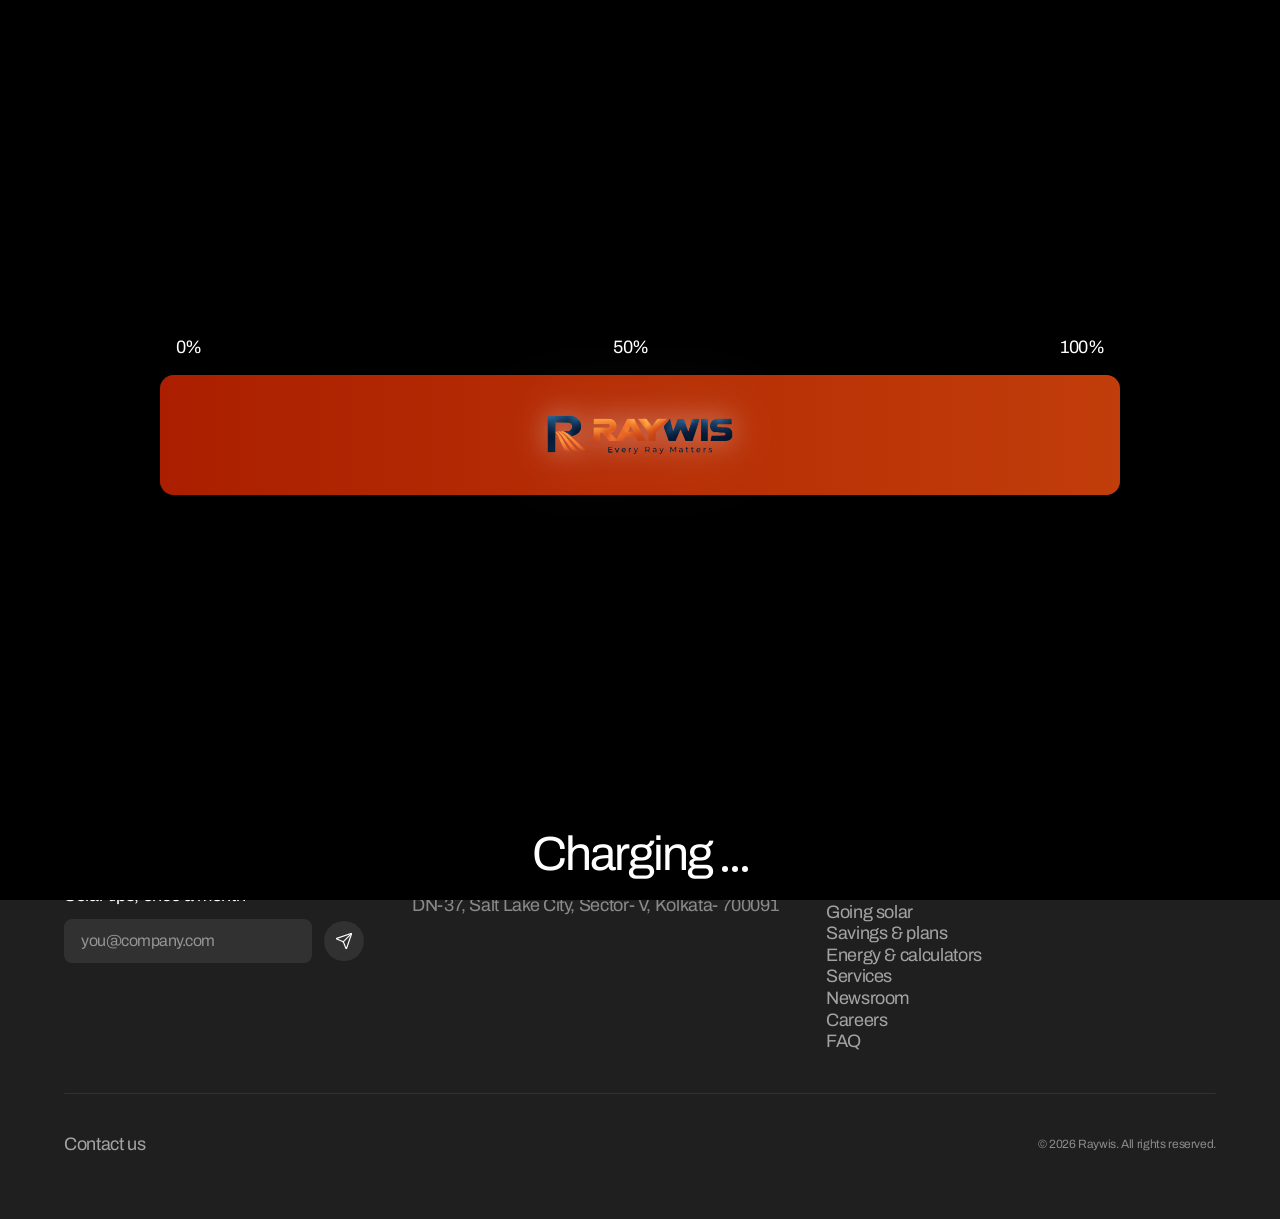
==== commit 13d8bca8: "Publish updated site build Co-authored-by: Copilot <223556219+Copilot@users.noreply.github.com>" ====
--- a/index.html
+++ b/index.html
@@ -31,8 +31,8 @@
     <meta name="twitter:description" content="Rooftop solar from Kolkata, by Aerorock Projects. Survey, installation, subsidy paperwork and lifelong care. Cut your bill by up to 80% (estimate)." />
     <meta name="twitter:image" content="https://jashpaladiya.github.io/assets/images/og-image.png" />
     <link rel="alternate" hreflang="en" href="https://jashpaladiya.github.io/" />
-    <script type="module" crossorigin src="/assets/index-B1rYufDt.js"></script>
-    <link rel="stylesheet" crossorigin href="/assets/index-nJa6tvcB.css">
+    <script type="module" crossorigin src="/assets/index-C2L3RpFo.js"></script>
+    <link rel="stylesheet" crossorigin href="/assets/index-C8MorY35.css">
   </head>
   <body>
     <div id="root"></div>
--- a/assets/index-C8MorY35.css
+++ b/assets/index-C8MorY35.css
@@ -0,0 +1 @@
+@font-face{font-family:Archivo;font-style:normal;font-weight:100 900;font-stretch:62% 125%;font-display:swap;src:url(/assets/archivo-latin-DY7AcnAa.woff2)format("woff2");unicode-range:U+??,U+131,U+152-153,U+2BB-2BC,U+2C6,U+2DA,U+2DC,U+304,U+308,U+329,U+2000-206F,U+20AC,U+2122,U+2191,U+2193,U+2212,U+2215,U+FEFF,U+FFFD}@font-face{font-family:Archivo;font-style:normal;font-weight:100 900;font-stretch:62% 125%;font-display:swap;src:url(/assets/archivo-latin-ext-7khWdh9v.woff2)format("woff2");unicode-range:U+100-2BA,U+2BD-2C5,U+2C7-2CC,U+2CE-2D7,U+2DD-2FF,U+304,U+308,U+329,U+1D00-1DBF,U+1E00-1E9F,U+1EF2-1EFF,U+2020,U+20A0-20AB,U+20AD-20C4,U+2113,U+2C60-2C7F,U+A720-A7FF}@font-face{font-family:Inter;font-style:normal;font-weight:100 900;font-display:swap;src:url(/assets/inter-latin-Dx4kXJAl.woff2)format("woff2");unicode-range:U+??,U+131,U+152-153,U+2BB-2BC,U+2C6,U+2DA,U+2DC,U+304,U+308,U+329,U+2000-206F,U+20AC,U+2122,U+2191,U+2193,U+2212,U+2215,U+FEFF,U+FFFD}@font-face{font-family:Inter;font-style:normal;font-weight:100 900;font-display:swap;src:url(/assets/inter-latin-ext-DO1Apj_S.woff2)format("woff2");unicode-range:U+100-2BA,U+2BD-2C5,U+2C7-2CC,U+2CE-2D7,U+2DD-2FF,U+304,U+308,U+329,U+1D00-1DBF,U+1E00-1E9F,U+1EF2-1EFF,U+2020,U+20A0-20AB,U+20AD-20C4,U+2113,U+2C60-2C7F,U+A720-A7FF}@font-face{font-family:Geist;font-style:normal;font-weight:100 900;font-display:swap;src:url(/assets/geist-latin-BgDaEnEv.woff2)format("woff2");unicode-range:U+??,U+131,U+152-153,U+2BB-2BC,U+2C6,U+2DA,U+2DC,U+304,U+308,U+329,U+2000-206F,U+20AC,U+2122,U+2191,U+2193,U+2212,U+2215,U+FEFF,U+FFFD}@font-face{font-family:Geist;font-style:normal;font-weight:100 900;font-display:swap;src:url(/assets/geist-latin-ext-DC-KSUi6.woff2)format("woff2");unicode-range:U+100-2BA,U+2BD-2C5,U+2C7-2CC,U+2CE-2D7,U+2DD-2FF,U+304,U+308,U+329,U+1D00-1DBF,U+1E00-1E9F,U+1EF2-1EFF,U+2020,U+20A0-20AB,U+20AD-20C4,U+2113,U+2C60-2C7F,U+A720-A7FF}@font-face{font-family:Fragment Mono;font-style:normal;font-weight:400;font-display:swap;src:url(/assets/fragment-mono-latin-yxdJ5AmL.woff2)format("woff2");unicode-range:U+??,U+131,U+152-153,U+2BB-2BC,U+2C6,U+2DA,U+2DC,U+304,U+308,U+329,U+2000-206F,U+20AC,U+2122,U+2191,U+2193,U+2212,U+2215,U+FEFF,U+FFFD}:root{--c-white:#fff;--c-dark-grey:#3d3d3d;--c-off-white:#f7f7f7;--c-paper-grey:#f4f4f4;--c-black:#000;--c-light-grey:#d6d6d6;--c-midnight:#000;--c-midnight-lift:#1f1f1f;--c-orange:#ffa745;--c-orange-lift:#c13d0a;--c-orange-ink:#ab1f00;--c-silver:#a3a3a3;--a-white-04:#ffffff0a;--a-white-08:#ffffff14;--a-white-16:#ffffff29;--a-white-24:#ffffff3d;--a-white-40:#fff6;--a-white-48:#ffffff7a;--a-white-60:#fff9;--a-black-08:#00000014;--a-black-16:#00000029;--a-black-20:#0003;--a-black-24:#0000003d;--a-darkgrey-16:#3d3d3d29;--a-darkgrey-24:#3d3d3d3d;--a-darkgrey-40:#3d3d3d66;--a-black-line:#00000029;--a-orange-08:#ffa74514;--a-orange-16:#ffa74529;--a-orange-24:#ffa7453d;--font-body:"Archivo", "Inter", -apple-system, BlinkMacSystemFont, "Segoe UI", Roboto, sans-serif;--font-display:"Archivo", "Inter", -apple-system, BlinkMacSystemFont, "Segoe UI", Roboto, sans-serif;--font-mono:"Fragment Mono", ui-monospace, SFMono-Regular, Menlo, monospace;--font-fallback:"Inter", Inter, sans-serif;--fw-regular:400;--fw-medium:500;--fs-10:10px;--fs-12:12px;--fs-14:14px;--fs-16:16px;--fs-18:18px;--fs-20:20px;--fs-22:22px;--fs-24:24px;--fs-28:28px;--fs-32:32px;--fs-36:36px;--fs-40:40px;--fs-44:44px;--fs-48:48px;--fs-64:64px;--fs-72:72px;--ls-tight:-.04em;--ls-body:-.03em;--ls-wide:-.02em;--lh-120:1.2;--lh-tight:1.1;--r-xs:6px;--r-sm:8px;--r-md:8px;--r-lg:12px;--r-xl:14px;--r-2xl:16px;--r-3xl:20px;--r-4xl:24px;--r-5xl:32px;--r-pill:100px;--gutter:16px;--page-pad:16px;--nav-h:38px;--nav-pill-radius:10px;--nav-z:9;--wrap-wide:1720px;--wrap-products:1752px;--wrap-hero-text:1040px;--wrap-hero-text-md:950px;--sec-pad-top:80px;--sec-pad-bottom:64px;--sec-gap:48px;--sec-gap-sm:40px;--side-pad:80px;--side-pad-md:24px;--side-pad-sm:16px;--ease:cubic-bezier(.4, 0, .2, 1);--dur-fast:.15s;--dur:.2s;--dur-slow:.3s;--shadow-inset-white:inset 0 0 6px 2px #ffffff80;--z-nav:9;--z-menu:60;--z-preloader:2147480000;--fg:var(--c-white);--fg-soft:var(--a-white-60);--fg-mute:var(--a-white-48);--fg-faint:var(--a-white-24);--surface:var(--a-white-08);--surface-2:var(--a-white-16);--border:var(--a-white-08)}.surface-light{--fg:var(--c-dark-grey);--fg-soft:#3d3d3dc7;--fg-mute:#3d3d3dbd;--fg-faint:#3d3d3db8;--surface:#3d3d3d0b;--surface-2:#3d3d3d16;--border:#3d3d3d1f;background:var(--c-white);color:var(--fg)}.surface-offwhite{background:var(--c-off-white);color:var(--fg)}@media (width>=1024px) and (width<=1439.98px){:root{--wrap-hero-text:var(--wrap-hero-text-md);--side-pad:80px}}@media (width>=744px) and (width<=1023.98px){:root{--sec-pad-top:56px;--sec-pad-bottom:44px;--sec-gap:36px;--side-pad:24px}}@media (width<=743.98px){:root{--fs-72:40px;--fs-64:36px;--fs-48:36px;--fs-44:32px;--fs-40:28px;--fs-36:30px;--fs-32:24px;--sec-pad-top:44px;--sec-pad-bottom:36px;--sec-gap:28px;--side-pad:16px}}.btn{width:min-content;height:var(--nav-h);border-radius:var(--r-sm);cursor:pointer;font-size:var(--fs-12);font-weight:var(--fw-regular);letter-spacing:var(--ls-body);transition:filter var(--dur) var(--ease), background-color var(--dur) var(--ease);white-space:nowrap;flex-flow:row;flex:none;place-content:center;align-items:center;gap:6px;padding:2px 12px;line-height:16px;text-decoration:none;display:inline-flex;position:relative;overflow:hidden}.btn:hover{filter:brightness(1.06)}.btn--primary-dark{color:var(--c-dark-grey);background:linear-gradient(#fff 0% 100%)}.btn--primary-light{background:var(--c-orange);color:var(--c-midnight)}.btn--tertiary-dark{color:var(--c-white);-webkit-backdrop-filter:blur(2px);background:0 0}.btn--tertiary-light{color:var(--c-dark-grey);background:0 0}.btn--dark-solid{background:linear-gradient(180deg, var(--c-midnight) 0%, var(--c-midnight) 100%);color:var(--c-white)}.btn--sm{height:32px;padding:1px 10px}.btn__icon{border-radius:var(--r-pill);background:var(--c-orange);flex:none;justify-content:center;align-items:center;width:16px;height:16px;display:flex;position:relative;overflow:hidden}.btn__icon:after{content:"";transition:transform var(--dur) var(--ease);pointer-events:none;background:linear-gradient(270deg,#fff0 0%,#ffffff8c 10% 50%,#ffffff8c 90%,#fff0 100%);position:absolute;inset:0;transform:translate(100%)}.btn:hover .btn__icon:after{transform:translate(-100%)}.btn__icon svg{z-index:1;width:12px;height:12px;position:relative}.arrow-dot{border-radius:var(--r-pill);background:var(--a-white-08);flex:none;justify-content:center;align-items:center;width:16px;height:16px;display:inline-flex}.arrow-dot svg{width:16px;height:16px}.arrow-dot--sm,.arrow-dot--sm svg{width:12px;height:12px}.arrow-dot--orange{background:var(--c-orange)}.arrow-dot--orange svg{color:var(--c-midnight)}.arrow-dot--dark{background:var(--a-darkgrey-24)}.pill{white-space:nowrap;width:min-content;height:var(--nav-h);border-radius:var(--nav-pill-radius);-webkit-backdrop-filter:blur(2px);background:var(--a-darkgrey-16);color:var(--c-white);font-size:var(--fs-12);letter-spacing:var(--ls-body);cursor:pointer;transition:background-color var(--dur) var(--ease);flex-flow:row;flex:none;place-content:center;align-items:center;gap:6px;padding:2px 12px;line-height:16px;text-decoration:none;display:inline-flex}.pill:hover{background:var(--a-darkgrey-24)}.pill--active{background:var(--a-white-16)}.badge{border-radius:var(--r-pill);background:var(--c-orange);width:16px;height:16px;color:var(--c-midnight);font-size:var(--fs-10);letter-spacing:var(--ls-body);text-align:center;flex:none;justify-content:center;align-items:center;padding:2px;line-height:12px;display:flex}.badge--orange{background:var(--c-orange)}.glass{background:var(--a-white-08);border-radius:var(--r-3xl)}.glass-chip{background:var(--a-black-24);border-radius:var(--r-4xl);align-items:center;gap:12px;padding:8px;display:flex}.icon-pill{border-radius:var(--r-pill);background:var(--c-white);flex:none;justify-content:center;align-items:center;padding:12px;display:inline-flex}.icon-pill svg{width:24px;height:24px}.icon-pill--glass{background:var(--a-white-08);width:40px;height:40px;padding:0}.icon-pill--glass svg{width:24px;height:24px}.stat{flex-direction:column;gap:8px;display:flex}.stat__value{font-size:var(--fs-48);letter-spacing:var(--ls-tight);line-height:var(--lh-120);color:var(--c-dark-grey)}.stat__label{font-size:var(--fs-14);letter-spacing:var(--ls-body);color:var(--c-dark-grey)}.stat-grid{grid-template-columns:repeat(4,minmax(0,1fr));gap:16px;width:100%;display:grid}@media (width<=743.98px){.stat-grid{grid-template-columns:repeat(2,minmax(0,1fr))}.stat__value{font-size:var(--fs-36)}}.tabs{flex-wrap:wrap;gap:8px;display:flex}.tab{border-radius:var(--r-pill);background:var(--a-white-08);width:min-content;height:min-content;color:var(--a-white-60);font-size:var(--fs-14);letter-spacing:var(--ls-body);white-space:nowrap;cursor:pointer;transition:background-color var(--dur) var(--ease), color var(--dur) var(--ease);align-items:center;gap:8px;padding:8px 16px;display:inline-flex}.tab:hover{color:var(--c-white)}.tab--active{background:var(--a-white-16);color:var(--c-white)}.tab__dot{border-radius:var(--r-pill);background:var(--c-orange);opacity:0;width:8px;height:8px;transition:opacity var(--dur) var(--ease);flex:none}.tab--active .tab__dot{opacity:1}.product-card{background:var(--a-white-08);border-radius:var(--r-4xl);min-width:0;transition:background-color var(--dur) var(--ease);flex-direction:column;flex:1 1 0;justify-content:space-between;align-items:center;padding:24px;display:flex;position:relative;overflow:hidden}.product-card:hover{background:var(--a-white-16)}.product-card__header{flex-flow:row;place-content:space-between;align-items:flex-start;gap:8px;width:100%;display:flex}.product-card__figure{flex:auto;justify-content:center;align-items:center;width:100%;min-height:0;display:flex;overflow:hidden}.product-card__figure img{object-fit:cover;width:100%;height:100%}.hairline-v{border-radius:var(--r-pill);background:var(--a-white-08);flex:none;width:1px;height:12px}.hairline-v--tall{height:16px}.stack{flex-direction:column;display:flex}.row{align-items:center;display:flex}.pill-note{border-radius:var(--r-xs);background:var(--a-black-16);-webkit-backdrop-filter:blur(8px);font-size:var(--fs-12);color:var(--c-white);white-space:nowrap;align-items:center;gap:8px;padding:8px 12px;line-height:16px;display:inline-flex}.empty-state{text-align:center;color:var(--a-white-48);flex-direction:column;justify-content:center;align-items:center;gap:16px;width:100%;padding:64px 16px;display:flex}.empty-state__icon{border-radius:var(--r-pill);background:var(--a-white-08);justify-content:center;align-items:center;width:48px;height:48px;display:flex}.nav{z-index:var(--nav-z);width:100%;position:fixed;top:0;left:0;right:0}.nav__bar{flex-flow:row;align-items:center;gap:12px;width:100%;max-width:100%;padding:16px;display:flex;overflow-x:clip}.nav__left{flex:none;align-items:center;gap:8px;display:flex}.nav__center{flex:auto;justify-content:center;align-items:center;gap:2px;min-width:0;display:flex}.nav__logo{border-radius:var(--r-sm);-webkit-backdrop-filter:blur(2px);background:var(--a-darkgrey-16);height:42px;transition:background-color var(--dur) var(--ease);align-items:center;gap:6px;padding:2px 12px;text-decoration:none;display:inline-flex}.nav__logo:hover{background:var(--a-darkgrey-24)}.nav__logo img{width:auto;height:24px;display:block}.burger{border-radius:var(--r-md);-webkit-backdrop-filter:blur(8px);background:var(--a-black-16);width:40px;height:40px;transition:background-color var(--dur) var(--ease);flex-direction:column;justify-content:center;align-items:center;padding:0;display:flex}.burger:hover{background:var(--a-black-24)}@media (width<=743.98px){.burger{width:44px;height:44px}.nav__logo{height:44px}}.burger__dots{width:10px;height:10px;transition:width var(--dur) var(--ease), height var(--dur) var(--ease);grid-template-rows:repeat(3,2px);grid-template-columns:repeat(3,2px);gap:2px;display:grid}.burger:hover .burger__dots{width:12px;height:12px}.burger__dot{background:var(--c-white);border-radius:50%;width:2px;height:2px}.burger--close .burger__dot:first-child,.burger--close .burger__dot:nth-child(3),.burger--close .burger__dot:nth-child(7),.burger--close .burger__dot:nth-child(9){opacity:0}.nav__chevron{z-index:1;pointer-events:none;width:12px;height:12px;position:absolute;bottom:-14px;left:48%}.nav--light .pill,.nav--light .nav__logo{color:var(--c-dark-grey);background:#3d3d3d12}.nav--light .pill:hover,.nav--light .nav__logo:hover{background:#3d3d3d1f}.nav--light .pill--active{background:var(--c-orange);color:var(--c-midnight)}.nav--light .badge{color:var(--c-black)}.nav--light .nav__chevron{color:var(--c-dark-grey)}.nav--light .burger{background:#3d3d3d12}.nav--light .burger:hover{background:#3d3d3d1f}.nav--light .burger__dot{background:var(--c-dark-grey)}.nav--light .nav__logo img{filter:drop-shadow(0 1px 1px #3d3d3d2e)}.nav--light .dropdown{background:var(--c-white);border-color:#3d3d3d1f;box-shadow:0 24px 60px #0000001f}.nav--light .dropdown__link{color:var(--c-dark-grey)}.nav--light .dropdown__link:hover{background:#3d3d3d12}.nav__pill{position:relative}.overlay{z-index:var(--z-menu);-webkit-backdrop-filter:blur(6px);backdrop-filter:blur(6px);-webkit-overflow-scrolling:touch;animation:overlay-in .32s var(--ease) both;background:#00000070;flex-direction:column;display:flex;position:fixed;inset:0;overflow-y:auto}@keyframes overlay-in{0%{opacity:0}to{opacity:1}}.overlay__sheet{background:var(--c-midnight);border-radius:0 0 var(--r-4xl) var(--r-4xl);border-bottom:1px solid var(--a-white-08);animation:sheet-in .28s var(--ease) both;box-shadow:0 24px 64px #0006}.overlay--closing{animation:overlay-out .24s var(--ease) both}@keyframes overlay-out{0%{opacity:1}to{opacity:0}}.overlay--closing .overlay__sheet{animation:sheet-out .24s var(--ease) both}@keyframes sheet-out{0%{opacity:1;transform:translateY(0)}to{opacity:0;transform:translateY(-14px)}}@media (prefers-reduced-motion:reduce){.overlay,.overlay__sheet,.overlay--closing,.overlay--closing .overlay__sheet{animation-duration:1ms}}@keyframes sheet-in{0%{opacity:0;transform:translateY(-14px)}to{opacity:1;transform:translateY(0)}}.overlay__head{background:var(--c-midnight);z-index:2;justify-content:space-between;align-items:center;padding:16px;display:flex;position:sticky;top:0}.overlay__body{flex-direction:column;gap:8px;padding:16px 16px 28px;display:flex}.overlay__group{border-top:1px solid var(--a-white-08);flex-direction:column;gap:8px;padding-top:16px;display:flex}.overlay__link{font-size:var(--fs-28);letter-spacing:var(--ls-tight);color:var(--c-white);transition:color var(--dur) var(--ease);justify-content:space-between;align-items:center;gap:12px;padding:14px 4px;text-decoration:none;display:flex}.overlay__link:hover{color:var(--a-white-48)}.overlay__sub{flex-direction:column;gap:2px;padding-left:4px;display:flex}.overlay__sublink{font-size:var(--fs-18);color:var(--a-white-60);justify-content:space-between;align-items:center;padding:10px 4px;text-decoration:none;display:flex}.overlay__sublink:hover{color:var(--c-white)}@media (width<=743.98px){.overlay__head{padding:12px 16px}.overlay__body{gap:4px;padding:12px 16px 32px}.overlay__group{gap:6px;padding-top:12px}.overlay__link{font-size:var(--fs-22);padding:8px 4px}.overlay__sub{grid-template-columns:repeat(2,minmax(0,1fr));gap:2px 16px;padding-left:4px;display:grid}.overlay__sublink{font-size:var(--fs-14);padding:6px 4px}}.dropdown{z-index:var(--z-menu);border-radius:var(--r-2xl);background:var(--c-midnight);border:1px solid var(--a-white-08);min-width:300px;max-width:min(340px,100vw - 24px);animation:drop-in .18s var(--ease) both;padding:8px;position:absolute;top:calc(100% + 10px);left:50%;transform:translate(-50%);box-shadow:0 24px 60px #00000080}@keyframes drop-in{0%{opacity:0;transform:translate(-50%)translateY(-6px)}to{opacity:1;transform:translate(-50%)translateY(0)}}.dropdown__link{border-radius:var(--r-md);color:var(--c-white);font-size:var(--fs-14);letter-spacing:var(--ls-body);white-space:nowrap;transition:background-color var(--dur) var(--ease);justify-content:space-between;align-items:center;gap:10px;padding:10px 12px;text-decoration:none;display:flex}.dropdown__link:hover{background:var(--a-white-08)}.preloader{width:100vw;height:100vh;z-index:var(--z-preloader);background:var(--c-midnight);flex-direction:column;place-content:center;align-items:center;gap:10px;padding:16px;display:flex;position:fixed;top:0;left:0;overflow:hidden}.preloader__content{flex-flow:row;flex:1 1 0;place-content:center;align-items:center;gap:10px;width:98%;display:flex}.preloader__scale{flex-direction:column;flex:1 1 0;place-content:center;align-items:center;gap:16px;width:100%;max-width:960px;display:flex}.preloader__ticks{flex-flow:row;place-content:space-between;align-items:center;width:100%;padding:0 16px;display:flex}.preloader__ticks span{font-size:var(--fs-18);letter-spacing:var(--ls-body);color:var(--c-white)}.preloader__track{background:var(--c-midnight-lift);border-radius:var(--r-xl);width:100%;height:120px;position:relative}.preloader__fill{background:linear-gradient(90deg, var(--c-orange-ink) 0%, var(--c-orange-lift) 100%);border-radius:var(--r-xl);transition:width .45s var(--ease);position:absolute;top:0;bottom:0;left:0}.preloader__logo{z-index:1;width:200px;position:absolute;top:50%;left:50%;transform:translate(-50%,-50%)}.preloader__logo img{filter:drop-shadow(0 0 14px #ffffff73)drop-shadow(0 0 34px #fff3);width:100%;height:auto}.preloader__charging{justify-content:flex-end;align-items:flex-end;gap:10px;display:flex}.preloader__label{font-size:var(--fs-48);letter-spacing:var(--ls-tight);line-height:var(--lh-120);color:var(--c-white);align-items:flex-end;gap:4px;display:flex}.preloader__dots{align-items:center;gap:4px;padding-bottom:12px;display:flex}.preloader__dots i{background:var(--c-white);border-radius:50%;width:6px;height:6px}@media (width<=743.98px){.preloader__track{height:64px}.preloader__logo{width:164px}.preloader__label{font-size:var(--fs-36)}}.footer{background:var(--c-midnight);color:var(--c-white);flex-direction:column;align-items:flex-start;width:100%;display:flex}.footer__body{background:var(--c-midnight-lift);width:100%;color:var(--c-white);flex-direction:column;align-items:flex-start;gap:40px;padding:16px;display:flex}.footer__card{border-radius:var(--r-5xl);background:0 0;flex-direction:column;align-items:flex-start;gap:40px;width:100%;padding:48px;display:flex}.footer__top{flex-flow:row;justify-content:space-between;align-items:flex-start;gap:48px;width:100%;display:flex}.footer__brand{flex-direction:column;flex:0 300px;align-items:flex-start;gap:32px;min-width:0;display:flex}.footer__logo{width:100%;display:block}.footer__logo-frame{background:var(--c-white);border-radius:var(--r-lg);width:fit-content;padding:10px 14px;display:block}.footer__logo-frame img{width:260px;max-width:100%;height:auto;display:block}.footer__columns{flex-flow:row;flex:1 1 0;align-items:flex-start;gap:24px;min-width:0;display:flex}.footer__col{flex-direction:column;flex:1 1 0;align-items:flex-start;gap:12px;min-width:0;display:flex}.footer__col-title{font-size:var(--fs-12);letter-spacing:var(--ls-body);color:var(--a-white-48);margin-bottom:4px}.footer__link{font-size:var(--fs-18);letter-spacing:var(--ls-wide);color:var(--c-silver);transition:color var(--dur) var(--ease);align-items:center;gap:8px;text-decoration:none;display:inline-flex}.footer__link:hover{color:var(--c-white)}.footer__list{flex-direction:column;align-items:flex-start;gap:0;width:100%;display:flex}.footer__list--icons{flex-flow:wrap;align-items:center;gap:2px;width:auto}.footer__link--icon{border-radius:var(--r-sm);padding:7px}.footer__link--icon:hover{background:var(--a-white-08)}.footer__link--pending{color:var(--a-white-48);cursor:default}.footer__copyright{flex:none;justify-content:space-between;align-items:center;gap:16px;display:flex}.footer__bottom{flex-direction:row nowrap;justify-content:space-between;align-items:center;gap:24px;width:100%;display:flex}.footer__cta{flex-wrap:wrap;align-items:center;gap:12px;min-width:0;display:flex}.footer__copyright span{font-size:var(--fs-12);letter-spacing:var(--ls-body);color:var(--a-white-48)}.newsletter{flex-direction:column;align-items:stretch;gap:12px;width:100%;display:flex}.newsletter__row{align-items:center;gap:12px;display:flex}.newsletter__label{font-size:var(--fs-18);letter-spacing:var(--ls-wide);color:var(--c-white);flex:none}.newsletter__input{border-radius:var(--r-md);background:var(--a-white-08);min-width:0;height:44px;color:var(--c-white);font-size:var(--fs-16);letter-spacing:var(--ls-body);transition:border-color var(--dur) var(--ease);border:1px solid #0000;outline:none;flex:260px;padding:0 16px}.newsletter__input::placeholder{color:var(--a-white-48)}.newsletter__input:focus{border-color:var(--a-white-24)}.newsletter__input[aria-invalid=true]{border-color:var(--c-white)}.newsletter__submit{border-radius:var(--r-pill);background:var(--a-white-08);width:40px;height:40px;transition:background-color var(--dur) var(--ease);flex:none;justify-content:center;align-items:center;display:inline-flex}.newsletter__submit:hover{background:var(--a-white-16)}.newsletter__submit svg{width:18px;height:18px}.newsletter__msg{font-size:var(--fs-12);color:var(--a-white-48)}.newsletter__msg--error{color:var(--c-white);text-underline-offset:2px;text-decoration:underline}@media (width<=1279.98px){.footer__top{flex-direction:column;gap:40px}.footer__brand{flex:none;width:100%}.footer__columns{width:100%}}@media (width<=1023.98px){.footer__card{border-radius:var(--r-4xl);gap:32px;padding:32px}}.footer__mid{flex-direction:column;flex:1 1 0;gap:12px;min-width:0;display:flex}.footer__mid>.footer__col{flex:none}@media (width<=743.98px){.footer__columns{grid-template-columns:1fr 1fr;gap:28px 16px;display:grid}.footer__mid{display:contents}.footer__mid>.footer__col:first-child{order:1}.footer__columns>.footer__col:nth-child(3){order:2;align-self:end}.footer__columns>.footer__col:first-child{order:3}.footer__mid>.footer__col:nth-child(2){order:4}.footer__bottom{flex-direction:column;align-items:flex-start;gap:16px}.footer__body{padding:10px}.footer__card{border-radius:var(--r-3xl);gap:28px;padding:20px}.footer__top{gap:28px}.footer__brand{gap:24px}.footer__logo-frame img{width:190px}.footer__copyright{flex-direction:column;align-items:flex-start}.footer__link{font-size:var(--fs-16)}.newsletter__submit{width:44px;height:44px}}@media (width<=1439.98px){.nav__center{display:none}.nav__left{flex:auto;justify-content:space-between;min-width:0}}@media (width>=1440px){.nav__burger{display:none}}.hero{width:100%;position:relative}.hero__frames{z-index:1;width:100%;height:100%;position:absolute;inset:0}.hero__layer{object-fit:cover;object-position:center;will-change:opacity;width:100%;height:100%;position:absolute;inset:0}.hero__layer--a{opacity:1;z-index:1}.hero__layer--b{opacity:0;z-index:2}.hero--sequence{height:var(--hero-vh,420vh)}.hero--sequence .hero__stage{isolation:isolate;height:100vh;position:sticky;top:0;overflow:hidden}.hero--sequence .hero__stage:before{content:"";z-index:0;filter:blur(20px)saturate(1.05);pointer-events:none;background:url([data-uri]) 50%/cover no-repeat;position:absolute;inset:-28px;transform:scale(1.06)}.hero--sequence .hero__overlay{z-index:2;pointer-events:none;background:linear-gradient(to bottom, #0000006b, #0000002e 120px, var(--a-black-16) 280px);position:absolute;inset:0}.hero__seqbar{left:var(--side-pad);right:var(--side-pad);z-index:5;border-radius:var(--r-pill);background:var(--a-white-24);height:2px;position:absolute;bottom:20px;overflow:hidden}.hero__seqbar-fill{transform-origin:0;background:linear-gradient(90deg,#ffffff80 0%,#fff 100%);width:100%;height:100%;display:block}.hero__hint{right:var(--side-pad);z-index:5;font-size:var(--fs-12);letter-spacing:var(--ls-body);color:var(--a-white-48);position:absolute;bottom:48px}.hero__copy{top:clamp(120px,20vh,220px);left:var(--side-pad);z-index:3;width:min(640px, calc(100% - var(--side-pad) * 2));border-radius:var(--r-2xl);-webkit-backdrop-filter:blur(18px);color:var(--c-white);background:#0000006b;border:1px solid #ffffff2e;padding:clamp(16px,1.8vw,22px);position:absolute;overflow:hidden;box-shadow:0 16px 48px #0000002e}.hero__title{max-width:640px;letter-spacing:var(--ls-tight);font-size:clamp(36px,4.6vw,64px);line-height:1.03}.hero__lead{color:#ffffffd6;max-width:560px;margin-top:18px;font-size:clamp(14px,1.1vw,16px);line-height:1.55}.where-work{padding:clamp(36px, 5vw, 72px) var(--side-pad);background:var(--c-off-white);color:var(--c-dark-grey)}.where-work__inner{width:min(1200px,100%);margin-inline:auto}.where-work__head{justify-content:space-between;align-items:end;gap:32px;display:flex}.where-work__title{letter-spacing:var(--ls-tight);margin-top:8px;font-size:clamp(28px,3.2vw,44px)}.where-work__intro{max-width:430px;font-size:var(--fs-16);color:#3d3d3dc7;line-height:1.5}.where-work__tableWrap{-webkit-overflow-scrolling:touch;overscroll-behavior-x:contain;border:1px solid var(--a-darkgrey-16);border-radius:var(--r-xl);background:var(--c-white);margin-top:24px;overflow-x:auto}.where-work__table{border-collapse:collapse;width:100%;min-width:640px;font-size:var(--fs-14);line-height:1.5}.where-work__table th,.where-work__table td{border-bottom:1px solid var(--a-darkgrey-16);text-align:left;vertical-align:top;padding:14px 16px}.where-work__table thead th{background:var(--c-off-white);font-weight:600}.where-work__table tbody th{font-weight:600}.where-work__table tbody tr:last-child th,.where-work__table tbody tr:last-child td{border-bottom:0}.where-work__note{color:#3d3d3dad;font-size:var(--fs-13);margin-top:14px;line-height:1.5}.hero__contactWrap{z-index:4;width:min(720px,100% - 48px);position:absolute;bottom:96px;left:50%;transform:translate(-50%)}.hero__contact{border-radius:var(--r-2xl);-webkit-backdrop-filter:blur(12px);opacity:0;visibility:hidden;transition:opacity var(--dur-slow) var(--ease), transform var(--dur-slow) var(--ease), visibility 0s linear var(--dur-slow);background:#00000070;border:1px solid #ffffff1f;padding:14px;transform:translateY(14px)}.hero__contact.is-on{opacity:1;visibility:visible;transition:opacity var(--dur-slow) var(--ease), transform var(--dur-slow) var(--ease), visibility 0s;transform:translateY(0)}.hero__contact .custom-select__menu--top{min-width:min(360px,100vw - 32px);padding:clamp(4px,.7vh,6px);top:auto;bottom:calc(100% + 8px)}.hero__contact .custom-select__menu--top .custom-select__option{white-space:nowrap;min-height:clamp(30px,min(4.8vh,10vw),42px);padding:clamp(4px,1.1vh,10px) clamp(8px,2.4vw,12px);font-size:clamp(11px,min(3.6vw,1.6vh),14px)}.hero__contactForm{flex-direction:column;gap:8px;display:flex}.hero__contactRow{grid-template-columns:repeat(3,minmax(0,1fr));gap:8px;display:grid}.hero__contactRow--wide{grid-template-columns:minmax(0,1fr) auto}.hero__contactRow--area{grid-template-columns:minmax(0,1fr)}.hero__field{min-width:0;display:block}.hero__input{border-radius:var(--r-lg);width:100%;height:44px;color:var(--c-white);font-family:inherit;font-size:var(--fs-14);letter-spacing:var(--ls-body);background:#ffffff14;border:1px solid #0000;padding:0 14px}.hero__input::placeholder{color:var(--a-white-48)}.hero__input:focus-visible{outline:2px solid var(--c-white);outline-offset:2px}.hero__input[aria-invalid=true]{border-color:var(--c-white)}.hero__send{border-radius:var(--r-lg);background:var(--c-white);height:44px;color:var(--c-black);font-family:inherit;font-size:var(--fs-14);font-weight:var(--fw-medium);letter-spacing:var(--ls-body);cursor:pointer;transition:opacity var(--dur) var(--ease);border:0;justify-content:center;align-items:center;gap:8px;padding:0 20px;display:inline-flex}.hero__send:hover{opacity:.86}.hero__send:disabled{opacity:.6;cursor:default}.hero__contactNote{font-size:var(--fs-12);color:var(--a-white-48);padding-inline:2px;line-height:14px}@media (width<=743.98px){.where-work__head{flex-direction:column;align-items:start;gap:12px}.hero__copy{width:calc(100% - 32px);top:12%;left:16px}.hero__title{font-size:clamp(34px,9vw,52px)}.hero__lead{margin-top:12px;font-size:14px}.hero__contactWrap{width:calc(100% - 32px);bottom:72px}.hero__contactRow,.hero__contactRow--wide{grid-template-columns:minmax(0,1fr)}.hero__send{width:100%}}@media (width<=900px){.hero__hint{display:none}.hero__contactWrap{bottom:88px}}@media (width<=640px){.hero__seqbar{bottom:16px}}@media (width<=743.98px){.hero__contact{padding:12px}.hero__contactRow:first-child{grid-template-columns:repeat(2,minmax(0,1fr))}.hero__contactRow:first-child>:first-child{grid-area:1/1}.hero__contactRow:first-child>:nth-child(3){grid-area:1/2}.hero__contactRow:first-child>:nth-child(2){grid-area:2/1/3/-1}.hero__contactRow--area,.hero__contactRow--wide{grid-template-columns:minmax(0,1fr)}.hero__input{font-size:16px}.hero__send{width:100%}.hero__contactNote{line-height:16px}}@media (width<=743.98px) and (height<=720px){.hero__contactWrap{bottom:56px}.hero__contactForm,.hero__contactRow{gap:6px}.hero__input,.hero__send{height:40px}}.whatis{background:var(--c-white);width:100%;padding:var(--sec-pad-top) var(--side-pad) var(--sec-pad-bottom);color:var(--c-dark-grey);flex-direction:column;display:flex}.whatis__inner{gap:var(--sec-gap);flex-direction:column;width:100%;max-width:1200px;margin-inline:auto;display:flex}.whatis__head{flex-direction:column;gap:16px;max-width:1100px;display:flex}.whatis__lead{font-size:var(--fs-40);letter-spacing:var(--ls-tight);color:var(--c-dark-grey);line-height:1.16}.whatis__intro{max-width:760px;font-size:var(--fs-16);color:#3d3d3dc7;line-height:1.6}.whatis__grid{grid-template-columns:minmax(0,1fr);gap:14px;width:100%;display:grid}.whatis__card{border-radius:var(--r-4xl);background:var(--c-off-white);border:1px solid var(--a-darkgrey-16);min-width:0;transition:transform var(--dur-slow) var(--ease), border-color var(--dur) var(--ease);flex-direction:column;display:flex;overflow:hidden}.whatis__cardInner{flex-direction:column;flex:auto;gap:10px;padding:16px 18px 20px;display:flex}.whatis__cardMedia{aspect-ratio:16/9;background:var(--a-darkgrey-16);flex:none;overflow:hidden}.whatis__cardMedia img{object-fit:cover;width:100%;height:100%;transition:transform var(--dur-slow) var(--ease);display:block}.whatis__card:hover .whatis__cardMedia img{transform:scale(1.03)}.whatis__card:hover{border-color:var(--a-darkgrey-24);transform:translateY(-4px)}.whatis__cardTop{justify-content:space-between;align-items:center;gap:16px;display:flex}.whatis__card .icon-pill{padding:9px}.whatis__card .icon-pill svg{width:20px;height:20px}.whatis__stat{font-family:var(--font-display);font-stretch:112%;font-size:var(--fs-16);letter-spacing:var(--ls-tight);color:var(--c-dark-grey);font-variant-numeric:tabular-nums;text-align:right}.whatis__cardTitle{font-size:var(--fs-18);letter-spacing:var(--ls-tight);color:var(--c-dark-grey);line-height:1.2}.whatis__cardBody{font-size:var(--fs-14);letter-spacing:var(--ls-body);color:#3d3d3dc7;margin-top:auto;line-height:20px}@media (width>=744px){.whatis__grid{grid-template-columns:repeat(2,minmax(0,1fr))}}@media (width>=1280px){.whatis__grid{grid-template-columns:repeat(4,minmax(0,1fr))}}@media (width<=743.98px){.whatis{padding:var(--sec-pad-top) var(--side-pad-sm) var(--sec-pad-bottom)}.whatis__inner{gap:var(--sec-gap-sm)}.whatis__lead{font-size:var(--fs-28)}.whatis__grid{overscroll-behavior-x:contain;scroll-snap-type:x mandatory;scrollbar-width:none;grid-template-columns:none;grid-auto-columns:100%;grid-auto-flow:column;gap:16px;padding-bottom:8px;overflow:auto hidden}.whatis__grid::-webkit-scrollbar{display:none}.whatis__grid>.whatis__card{scroll-snap-align:start}.whatis__cardInner{padding:16px 18px 18px}}.whatis__eyebrow{font-family:var(--font-display);font-stretch:112%;font-size:var(--fs-32);letter-spacing:var(--ls-tight);color:var(--c-light-grey)}.whatis .whatis__eyebrow{color:#3d3d3d94}.descriptor__lead{font-size:var(--fs-14);color:var(--fg-mute);max-width:640px}.climate{background:var(--c-midnight);width:100%;min-height:100vh;color:var(--fg);--fg:var(--c-white);--fg-soft:#ffffffc7;--fg-mute:#ffffffa3;--fg-faint:#ffffff70;flex-flow:row;justify-content:space-between;align-items:stretch;gap:48px;padding:16px;display:flex;position:relative;overflow:hidden}.climate__backdrop{pointer-events:none;width:100%;height:100%;position:absolute;inset:0}.climate__backdrop img{object-fit:cover;transform-origin:50%;width:100%;height:100%;transform:scale(1.2)}.climate__backdrop:after{content:"";background:linear-gradient(90deg,#000000bd 0%,#00000094 42%,#0006 100%),linear-gradient(#0000005c 0%,#00000014 38%,#00000085 100%);position:absolute;inset:0}.climate>.headings{z-index:1;justify-content:center;align-self:stretch;padding-inline:64px 0;position:relative}.climate .whatis__eyebrow{color:#ffffffb8}.climate__shell{z-index:1;border-radius:var(--r-2xl);-webkit-backdrop-filter:blur(8px);background:#0000003d;flex:none;grid-template-rows:repeat(2,148px);grid-template-columns:repeat(2,240px);align-self:flex-end;gap:8px;width:509px;max-width:100%;padding:8px;display:grid;position:relative}.climate__grid{display:contents}.climate__card{border-radius:var(--r-lg);width:240px;height:148px;transition:background-color var(--dur) var(--ease);background:#00000052;flex-direction:column;justify-content:space-between;align-items:flex-end;gap:24px;padding:12px;display:flex}.climate__card:hover{background:#00000070}.climate__text{font-size:var(--fs-14);text-align:right;color:var(--c-white);line-height:20px}@media (width<=1023.98px){.climate{flex-direction:column;justify-content:flex-end;gap:32px;min-height:0}.climate>.headings{align-self:stretch}.climate__backdrop:after{background:linear-gradient(#000000bd 0%,#0009 46%,#00000075 100%),linear-gradient(90deg,#00000057 0%,#0000002e 100%)}.climate__shell{grid-template-rows:none;grid-template-columns:repeat(2,minmax(0,1fr));grid-auto-rows:148px;width:100%}.climate__card{width:100%}}@media (width<=743.98px){.climate{padding:48px 16px 16px}.climate>.headings{flex:none;padding-inline:0}.climate__shell{flex-direction:column;gap:8px;display:flex}.climate__card{justify-content:flex-start;align-items:flex-start;gap:16px;width:100%;height:auto;min-height:96px}.climate__text{text-align:left;font-size:var(--fs-16)}}.page-hero{width:100%;padding:96px var(--side-pad) 56px;background:var(--c-white);border-bottom:1px solid var(--a-darkgrey-16);flex-direction:column;align-items:flex-start;gap:24px;display:flex}.page-hero--center{text-align:center;align-items:center}.page-hero__title{font-size:var(--fs-64);letter-spacing:var(--ls-tight);color:var(--c-dark-grey);max-width:1180px;line-height:1.1}.page-hero__lead{font-size:var(--fs-18);line-height:var(--lh-120);color:#3d3d3dc7;max-width:720px}.page-hero--light .page-hero__title,.page-hero--light .page-hero__lead{color:var(--c-dark-grey)}.page-hero--sky{background:linear-gradient(180deg, var(--sky-a), var(--sky-b));border-bottom-color:#0000}.page-hero--sky .breadcrumb{color:var(--sky-soft)}.page-hero--sky .page-hero__title,.page-hero--sky .page-hero__lead{color:var(--sky-ink)}@media (width<=743.98px){.page-hero{padding:88px 16px 40px}.page-hero__title{font-size:var(--fs-40)}.page-hero__lead{font-size:var(--fs-16)}}.breadcrumb{font-size:var(--fs-12);color:#3d3d3dc7;align-items:center;gap:8px;display:flex}.breadcrumb a:hover{color:var(--c-black)}.content-block{width:100%;padding:0 var(--side-pad);flex-direction:column;align-items:flex-start;gap:24px;display:flex}.content-block--center{text-align:center;align-items:center}.content-block__title{font-size:var(--fs-40);letter-spacing:var(--ls-tight);line-height:var(--lh-120);color:inherit}.content-block__text{font-size:var(--fs-16);color:var(--a-white-60);max-width:760px;line-height:1.6}.content-block__text--light{color:#3d3d3dc7}.split{grid-template-columns:repeat(2,minmax(0,1fr));align-items:center;gap:48px;width:100%;display:grid}@media (width<=1023.98px){.split{grid-template-columns:1fr;gap:32px}}.figure-box{border-radius:var(--r-4xl);background:var(--a-white-08);width:100%;overflow:hidden}.figure-box img{object-fit:cover;width:100%;height:100%}.figure-box--16x9{aspect-ratio:16/9}.timeline{flex-direction:column;width:100%;display:flex}.timeline__item{border-top:1px solid var(--a-white-08);grid-template-columns:180px 1fr;align-items:start;gap:32px;padding:32px 0;display:grid}.timeline__item:last-child{border-bottom:1px solid var(--a-white-08)}.timeline__year{font-size:var(--fs-18);letter-spacing:var(--ls-tight);color:var(--c-orange)}.timeline__label{font-size:var(--fs-18);letter-spacing:var(--ls-tight);color:var(--c-white);margin-bottom:8px}.timeline__text{font-size:var(--fs-14);color:var(--a-white-60);line-height:1.6}@media (width<=743.98px){.timeline__item{grid-template-columns:1fr;gap:8px}}.cert-grid{grid-template-columns:repeat(3,minmax(0,1fr));gap:16px;width:100%;display:grid}.cert-card{border-radius:var(--r-2xl);background:var(--a-white-08);transition:border-color var(--dur) var(--ease);border:1px solid #0000;flex-direction:column;gap:16px;padding:24px;display:flex}.cert-card:hover{border-color:var(--a-white-16)}.cert-card__title{font-size:var(--fs-18);letter-spacing:var(--ls-tight);color:var(--c-white)}.cert-card__std{font-size:var(--fs-12);color:var(--a-white-48)}.cert-card__logo{object-fit:contain;object-position:left;width:auto;height:24px}@media (width<=1023.98px){.cert-grid{grid-template-columns:repeat(2,minmax(0,1fr))}}@media (width<=743.98px){.cert-grid{grid-template-columns:1fr}}.cert-sheets{grid-template-columns:repeat(3,minmax(0,1fr));gap:16px;width:100%;display:grid}.cert-sheets img{border-radius:var(--r-2xl);background:var(--c-white);width:100%;padding:8px}@media (width<=743.98px){.cert-sheets{grid-template-columns:1fr}}.accordion{flex-direction:column;width:100%;display:flex}.accordion__item{border-bottom:1px solid var(--a-white-08)}.accordion__trigger{text-align:left;cursor:pointer;width:100%;font-size:var(--fs-18);letter-spacing:var(--ls-tight);color:var(--c-white);justify-content:space-between;align-items:center;gap:16px;padding:24px 0;display:flex}.accordion__icon{border-radius:var(--r-pill);background:var(--a-white-08);width:32px;height:32px;transition:transform var(--dur) var(--ease);flex:none;justify-content:center;align-items:center;display:flex}.accordion__icon svg{transition:transform var(--dur) var(--ease)}.accordion__trigger[aria-expanded=true] .accordion__icon{transform:none}.accordion__trigger[aria-expanded=true] .accordion__icon svg{transform:rotate(45deg)}.accordion__panel{font-size:var(--fs-14);color:var(--a-white-60);flex-direction:column;gap:12px;max-width:820px;padding:0 0 24px;line-height:1.7;display:flex}.form{flex-direction:column;gap:16px;width:100%;display:flex}.form__row{grid-template-columns:repeat(2,minmax(0,1fr));gap:16px;display:grid}@media (width<=743.98px){.form__row{grid-template-columns:1fr}}.form__field{flex-direction:column;gap:8px;display:flex}.form__label{font-size:var(--fs-14);color:#3d3d3dbd}.form__input,.form__textarea{border-radius:var(--r-lg);background:var(--c-white);border:1px solid var(--a-darkgrey-16);width:100%;color:var(--c-dark-grey);font-size:var(--fs-14);letter-spacing:var(--ls-body);transition:border-color var(--dur) var(--ease);outline:none;padding:14px 16px}.form__input::placeholder,.form__textarea::placeholder{color:#3d3d3d66}.form__input:focus,.form__textarea:focus{border-color:var(--a-darkgrey-24)}.form__input[aria-invalid=true],.form__textarea[aria-invalid=true]{border-color:var(--c-black)}.form__textarea{resize:vertical;min-height:140px}.form__error{font-size:var(--fs-12);color:var(--c-black);text-underline-offset:2px;text-decoration:underline}.form__status{border-radius:var(--r-md);font-size:var(--fs-14);color:var(--c-dark-grey);background:#3d3d3d14;align-items:center;gap:8px;padding:12px 16px;display:flex}.form__status--error{background:var(--c-black);color:var(--c-white)}.form__status--ok{background:var(--a-orange-16);color:var(--c-orange)}.calc{width:100%;min-height:600px;padding:72px var(--side-pad);background:var(--c-midnight);color:var(--c-white);font-family:var(--font-body);justify-content:center;align-items:center;display:flex}.calc__inner{flex-direction:column;gap:16px;width:100%;max-width:100%;display:flex}.calc__shell{background:var(--a-white-08);border-radius:var(--r-4xl);grid-template-columns:minmax(0,420px) minmax(0,1fr);align-items:stretch;gap:8px;width:100%;padding:8px;display:grid}.calc__panel{border-radius:var(--r-3xl);background:var(--a-white-08);flex-direction:column;flex:1 1 0;gap:40px;min-width:0;padding:24px;display:flex}.calc__panel--right{justify-content:space-between;align-items:flex-end}.calc__title{font-size:var(--fs-40);letter-spacing:var(--ls-tight);color:var(--c-white);line-height:1.16}.calc__desc{font-size:var(--fs-14);letter-spacing:var(--ls-body);color:var(--a-white-48);max-width:420px;margin-top:12px;line-height:20px}.calc__learn{font-size:var(--fs-14);letter-spacing:var(--ls-body);align-items:center;gap:12px;line-height:18px;display:flex}.calc__learn>span:first-child{color:var(--a-white-24)}.calc__learn a{color:var(--c-white);align-items:center;gap:6px;text-decoration:none;display:inline-flex}.calc__learn a:hover{opacity:.7}.calc__selects{flex-direction:column;gap:12px;display:flex}.calc__disclaimer{font-size:var(--fs-12);color:var(--a-white-48);line-height:16px}.calc__quick{border-radius:var(--r-3xl);background:var(--a-white-08);grid-template-columns:minmax(0,1.5fr) minmax(0,1fr);gap:8px;padding:8px;display:grid}.calc__quickFields{border-radius:var(--r-2xl);background:var(--a-white-08);flex-direction:column;gap:12px;min-width:0;padding:16px;display:flex}.calc__quickOut{grid-template-columns:repeat(2,minmax(0,1fr));gap:8px;min-width:0;display:grid}.calc__stat{border-radius:var(--r-lg);background:var(--a-white-08);flex-direction:column;justify-content:center;gap:2px;min-width:0;padding:12px 14px;display:flex}.calc__statValue{font-family:var(--font-display);font-stretch:112%;font-size:var(--fs-24);letter-spacing:var(--ls-tight);color:var(--c-white);font-variant-numeric:tabular-nums;overflow-wrap:anywhere;align-items:baseline;gap:4px;line-height:1.1;display:flex}.calc__statUnit{font-size:var(--fs-12);color:var(--a-white-48);letter-spacing:var(--ls-body)}.calc__statLabel{font-size:var(--fs-12);letter-spacing:var(--ls-body);color:var(--a-white-48)}.calc__more{flex-wrap:wrap;align-items:center;gap:8px 16px;display:flex}.calc__moreNote{font-size:var(--fs-12);color:var(--a-white-48);max-width:46ch;line-height:16px}@media (width>=1024px){.ic__head{grid-template-columns:minmax(0,1fr) minmax(0,440px);align-items:end;column-gap:48px;margin-bottom:8px;display:grid}.ic__head>.eyebrow{grid-column:1/-1}.ic__head>.calc__title{grid-column:1}.ic__head>.calc__desc{grid-column:2;align-self:end;max-width:none;margin-top:0}.calc__quickFields{grid-template-columns:repeat(2,minmax(0,1fr));align-items:start;gap:16px 24px;padding:24px;display:grid}.calc__quickFields>.icf:first-child{flex-direction:row;grid-column:1/-1;align-items:center;gap:16px}.calc__quickFields>.icf:first-child .icf__label{flex:none}.calc__quickFields>.icf:first-child .ic-seg{max-width:420px}.calc__more{justify-content:space-between}}@media (width<=1023.98px){.calc{padding:56px var(--side-pad-md)}}.calc.calc--banner .calc__quick{grid-template-columns:minmax(0,1fr)}.calc.calc--banner .calc__quickOut{order:-1;grid-template-columns:repeat(4,minmax(0,1fr));gap:8px}.calc.calc--banner .calc__quickFields{grid-template-columns:repeat(3,minmax(0,1fr));gap:24px;padding:24px;display:grid}.calc.calc--banner .calc__quickFields>.icf:first-child{flex-direction:column;grid-column:auto;align-items:stretch;gap:10px}.calc.calc--banner .calc__quickFields>.icf:first-child .icf__label{flex:initial}.calc.calc--banner .calc__stat{padding:20px 24px}.calc.calc--banner .calc__statValue{font-size:var(--fs-32)}.calc.calc--rail .calc__quick{grid-template-columns:minmax(0,1.5fr) minmax(0,1fr);align-items:stretch}.calc.calc--rail .calc__quickOut{grid-template-columns:minmax(0,1fr);grid-auto-rows:minmax(0,1fr)}.calc.calc--rail .calc__stat{flex-direction:row;justify-content:space-between;align-items:baseline;gap:16px;padding:16px 20px}.calc.calc--rail .calc__statValue{font-size:var(--fs-28)}.calc.calc--poster{padding-block:96px}.calc.calc--poster .calc__inner{text-align:center;align-items:center;gap:32px;max-width:1080px}.calc.calc--poster .ic__head{margin-bottom:0;display:block}.calc.calc--poster .calc__desc{max-width:56ch;margin:12px auto 0}.calc.calc--poster .calc__quick{grid-template-columns:minmax(0,1fr);gap:8px}.calc.calc--poster .calc__quickOut{order:-1;grid-template-columns:repeat(4,minmax(0,1fr))}.calc.calc--poster .calc__quickFields{gap:20px;padding:32px}.calc.calc--poster .calc__statValue{font-size:var(--fs-36)}.calc.calc--deck .calc__quick{background:0 0;border-radius:0;gap:8px;padding:0}.calc.calc--deck .calc__quickFields{display:contents}.calc.calc--deck .calc__quickFields>.icf{border-radius:var(--r-2xl);background:var(--a-white-08);flex-direction:column;grid-column:auto;align-items:stretch;gap:10px;padding:20px}.calc.calc--deck .calc__quickOut{grid-column:1/-1;grid-template-columns:repeat(4,minmax(0,1fr))}.calc.calc--deck .calc__quick{grid-template-columns:repeat(3,minmax(0,1fr))}.calc.calc--deck .calc__quickFields>.icf:first-child .ic-seg{max-width:none}@media (width<=743.98px){.calc.calc--banner .calc__quickFields,.calc.calc--deck .calc__quick{grid-template-columns:minmax(0,1fr)}.calc.calc--banner .calc__quickOut,.calc.calc--poster .calc__quickOut,.calc.calc--deck .calc__quickOut{grid-template-columns:repeat(2,minmax(0,1fr))}.calc.calc--deck .calc__quickFields{display:flex}}.tools{flex-direction:column;gap:6px;width:100%;display:flex}.tools__stack{flex-direction:column;gap:6px;min-width:0;display:flex}.tool{border-radius:var(--r-2xl);background:var(--a-white-08);grid-template-columns:minmax(0,380px) minmax(0,1fr);grid-template-areas:"head lead""inputs rows";align-items:start;gap:16px 32px;min-width:0;padding:20px 24px;display:grid}@media (width<=1023.98px){.tool{grid-template-columns:minmax(0,1fr);grid-template-areas:"head""lead""inputs""rows";padding:18px}}.tool__head{grid-area:head;align-items:flex-start;gap:12px;display:flex}.tool__head--button{width:100%;color:inherit;text-align:left;font:inherit;cursor:pointer;background:0 0;border:0;padding:0}.tool__head--button:after{content:"";border-right:1.5px solid var(--a-white-48);border-bottom:1.5px solid var(--a-white-48);width:10px;height:10px;transition:transform var(--dur) var(--ease);flex:none;margin-left:auto;transform:rotate(45deg)translateY(-2px)}.tool__head--button[aria-expanded=true]:after{transform:rotate(-135deg)translateY(-2px)}.tool__num{border-radius:var(--r-sm);background:var(--c-orange);width:24px;height:24px;color:var(--c-midnight);font-size:var(--fs-10);font-weight:var(--fw-medium);letter-spacing:var(--ls-body);font-variant-numeric:tabular-nums;flex:none;justify-content:center;align-items:center;display:inline-flex}.tool__title{font-size:var(--fs-18);letter-spacing:var(--ls-tight);color:var(--c-white);line-height:1.2}.tool__desc{font-size:var(--fs-12);color:var(--a-white-48);margin-top:2px;line-height:15px}.tool__note{border-left:2px solid var(--a-white-24);font-size:var(--fs-12);color:var(--a-white-60);margin-top:6px;padding-left:10px;line-height:16px}.tool__inputs{flex-direction:column;gap:10px;display:flex}.tool__lead{border-radius:var(--r-lg);background:#00000052;align-self:start;align-items:baseline;gap:8px;padding:10px 14px;display:flex}.tool__leadValue{font-family:var(--font-display);font-stretch:112%;font-size:var(--fs-24);letter-spacing:var(--ls-tight);color:var(--c-white);font-variant-numeric:tabular-nums;white-space:nowrap;overflow-wrap:normal;align-items:baseline;gap:4px;line-height:1.05;display:flex}.tool__leadUnit{font-size:var(--fs-12);color:var(--a-white-48);letter-spacing:var(--ls-body)}.tool__leadLabel{font-size:var(--fs-12);color:var(--a-white-48);text-align:right;margin-left:auto;line-height:16px}.tool__rows{flex-direction:column;display:flex}.tool__row{border-top:1px solid var(--a-white-08);letter-spacing:var(--ls-body);justify-content:space-between;align-items:baseline;gap:16px;padding:6px 0;font-size:13px;line-height:17px;display:flex}.tool__rowLabel{color:var(--a-white-48);min-width:0}.tool__rowValue{color:var(--c-white);font-variant-numeric:tabular-nums;text-align:right;white-space:nowrap}.tool--ask{border-radius:var(--r-2xl);background:var(--a-white-08);padding:20px 24px;display:block}.tool__pair{grid-template-columns:repeat(2,minmax(0,1fr)) minmax(0,.8fr);align-items:start;gap:12px 20px;display:grid}@media (width<=743.98px){.tool__pair{grid-template-columns:minmax(0,1fr)}}.ic-readout{border-radius:var(--r-2xl);height:44px;color:var(--c-white);font-size:var(--fs-14);letter-spacing:var(--ls-body);font-variant-numeric:tabular-nums;background:#00000052;align-items:center;padding:0 14px;display:flex}.tool--static{grid-template-areas:"head lead""rows rows"}.tool--static .tool__rows{grid-template-columns:repeat(2,minmax(0,1fr));gap:0 32px;display:grid}@media (width<=743.98px){.tool--static .tool__rows{grid-template-columns:minmax(0,1fr)}}.calc--tools .tools__head{margin-bottom:4px}.calc--tools{padding-block:56px}.calc--tools .ic-input,.calc--tools .ic-select{height:44px;padding:0 14px}.calc--tools .icf{gap:8px}.calc--tools .icf__label{font-size:var(--fs-12);line-height:15px}.calc--tools .icf__hint{font-size:var(--fs-10);line-height:14px}.calc--tools.tools--tiles .tools__stack{border-radius:var(--r-3xl);background:var(--a-white-08);grid-template-columns:minmax(0,1fr);gap:1px;display:grid;overflow:hidden}@media (width>=744px){.calc--tools.tools--tiles .tools__stack{grid-template-columns:repeat(2,minmax(0,1fr))}}@media (width>=1024px){.calc--tools.tools--tiles .tools__stack{grid-template-columns:repeat(3,minmax(0,1fr))}}.calc--tools.tools--tiles .tool{background:var(--c-midnight);border-radius:0;grid-template-columns:minmax(0,1fr);grid-template-areas:"head""lead""inputs""rows";gap:14px;padding:20px}.calc--tools.tools--tiles .tool__lead{background:0 0;padding:0}.calc--tools.tools--tiles .tool__leadValue{font-size:var(--fs-24)}.calc--tools.tools--tiles .tool__title{font-size:var(--fs-16)}.calc--tools.tools--tiles .tool__row{font-size:var(--fs-12);padding:5px 0;line-height:15px}@media (width>=1280px){.calc--tools.tools--tiles .tool{grid-template-areas:"head""lead""rows"}}.tools__bar{border-radius:var(--r-pill);background:var(--a-white-08);-webkit-overflow-scrolling:touch;overscroll-behavior-x:contain;gap:4px;padding:4px;display:flex;overflow-x:auto}.tools__tab{border-radius:var(--r-pill);height:40px;color:var(--a-white-60);font-family:inherit;font-size:var(--fs-12);letter-spacing:var(--ls-body);white-space:nowrap;cursor:pointer;transition:background-color var(--dur) var(--ease), color var(--dur) var(--ease);background:0 0;border:0;flex:1 0 auto;align-items:center;gap:8px;padding:0 16px;display:inline-flex}.tools__tabNum{font-variant-numeric:tabular-nums;color:var(--a-white-48)}.tools__tab:hover{color:var(--c-white)}.tools__tab.is-on{background:var(--c-orange);color:var(--c-midnight)}.tools__tab.is-on .tools__tabNum{color:inherit}.tools__steps{border-bottom:1px solid var(--a-white-08);justify-content:space-between;align-items:center;gap:16px;padding-bottom:4px;display:flex}.tools__step{border-radius:var(--r-pill);background:var(--a-white-08);height:38px;color:var(--c-white);font-family:inherit;font-size:var(--fs-12);letter-spacing:var(--ls-body);cursor:pointer;transition:background-color var(--dur) var(--ease), opacity var(--dur) var(--ease);border:0;padding:0 18px}.tools__step:hover:not(:disabled){background:var(--a-white-16)}.tools__step:disabled{opacity:.4;cursor:default}.tools__stepCount{font-size:var(--fs-14);color:var(--a-white-48);text-align:center}.calc--tools.tools--accordion .tool{grid-template-columns:minmax(0,1fr) auto;grid-template-areas:"head lead""inputs rows";align-items:center;gap:16px 24px;padding:18px 24px}.calc--tools.tools--accordion .tool__lead{background:0 0;justify-content:flex-end;padding:0}.calc--tools.tools--accordion .tool__leadValue{font-size:var(--fs-24)}.calc--tools.tools--accordion .tool:not(.is-open) .tool__inputs,.calc--tools.tools--accordion .tool:not(.is-open) .tool__rows{display:none}.calc--tools.tools--accordion .tool.is-open{align-items:start;gap:20px 40px;padding:24px}.calc--tools.tools--accordion .tool.is-open .tool__lead{align-self:center}.calc--tools.tools--board .tools{grid-template-columns:minmax(0,220px) minmax(0,1fr);align-items:start;gap:8px;display:grid}.tools__index{border-radius:var(--r-3xl);background:var(--a-white-08);flex-direction:column;gap:2px;padding:12px;display:flex;position:sticky;top:96px}.tools__indexLink{border-radius:var(--r-lg);color:var(--a-white-60);font-size:var(--fs-12);letter-spacing:var(--ls-body);transition:background-color var(--dur) var(--ease), color var(--dur) var(--ease);align-items:center;gap:10px;padding:10px 12px;line-height:16px;text-decoration:none;display:flex}.tools__indexLink:hover{background:var(--a-white-08);color:var(--c-white)}.tools__indexNum{font-variant-numeric:tabular-nums;color:var(--a-white-48)}.calc--tools.tools--tabs .tool:not(.is-on),.calc--tools.tools--steps .tool:not(.is-on){display:none}@media (width>=1024px){.calc--tools.tools--tabs .tool:not(.is-on),.calc--tools.tools--steps .tool:not(.is-on){display:grid}.calc--tools.tools--tabs .tools__bar,.calc--tools.tools--steps .tools__steps{display:none}.calc--tools.tools--accordion .tool{align-items:start;gap:16px 32px;padding:20px 24px}.calc--tools.tools--accordion .tool:not(.is-open) .tool__inputs,.calc--tools.tools--accordion .tool:not(.is-open) .tool__rows{display:flex}.calc--tools.tools--accordion .tool__head--button{cursor:default}.calc--tools.tools--accordion .tool__head--button:after{display:none}.calc--tools.tools--accordion .tool__lead{background:#00000052;padding:10px 14px}.calc--tools.tools--accordion .tool__leadValue{font-size:var(--fs-24)}}@media (width<=1023.98px){.calc--tools.tools--board .tools{grid-template-columns:minmax(0,1fr)}.tools__index{-webkit-overflow-scrolling:touch;overscroll-behavior-x:contain;scrollbar-width:none;flex-direction:row;position:static;overflow-x:auto}.tools__index::-webkit-scrollbar{display:none}.tools__indexLink{white-space:nowrap;flex:none}.calc--tools.tools--tiles .tools__stack{grid-template-columns:minmax(0,1fr)}.calc--tools.tools--accordion .tool{grid-template-columns:minmax(0,1fr);grid-template-areas:"head""lead""inputs""rows"}}@media (width<=743.98px){.calc--tools{padding-block:40px}.tools,.tools__stack{gap:0}.tool{border-top:1px solid var(--a-white-08);background:0 0;border-radius:0;gap:14px;padding:16px 0}.tool:first-child{border-top:0}.tool__title{font-size:var(--fs-18)}.tool__lead{border-radius:var(--r-lg);padding:12px 14px}.tool__leadValue{font-size:var(--fs-24)}.tool__row{padding:8px 0}.calc--tools .ic-input,.calc--tools .ic-select,.calc--tools .ic-seg__btn{height:44px}.tools__bar{border-radius:var(--r-2xl);scrollbar-width:none}.tools__bar::-webkit-scrollbar{display:none}.tools__tab{flex:none;height:36px}.tools__steps{flex-wrap:wrap}.tools__stepCount{text-align:left;order:-1;width:100%}}.tool__submit{border-top:1px solid var(--a-white-08);flex-wrap:wrap;align-items:center;gap:16px;margin-top:14px;padding-top:14px;display:flex}.tools__calc{border-radius:var(--r-pill);background:var(--c-white);height:44px;color:var(--c-black);font-family:inherit;font-size:var(--fs-14);font-weight:var(--fw-medium);letter-spacing:var(--ls-body);cursor:pointer;transition:opacity var(--dur) var(--ease);border:0;flex:none;padding:0 24px}.tools__calc:hover:not(:disabled){opacity:.86}.tools__calc:disabled{opacity:.4;cursor:default}.tools__calc--dirty{box-shadow:inset 0 0 0 2px var(--c-white)}.tools__submit .ic__empty{max-width:52ch}@media (width<=743.98px){.tool__submit{flex-direction:column;align-items:stretch;gap:12px}.tools__calc{width:100%}}.tool__pay{border-top:1px solid var(--a-white-08);flex-direction:column;gap:12px;margin-top:14px;padding-top:14px;display:flex}.tool__pay>.ic-seg{max-width:320px}.tool__pair--terms{grid-template-columns:repeat(3,minmax(0,1fr))}@media (width<=743.98px){.tool__pair--terms{grid-template-columns:minmax(0,1fr)}}.tool__footer{flex-wrap:wrap;justify-content:flex-start;gap:8px;display:flex}.cmodal{z-index:var(--z-menu);-webkit-backdrop-filter:blur(6px);-webkit-overflow-scrolling:touch;animation:cmodal-in .2s var(--ease) both;background:#0009;justify-content:center;align-items:flex-start;padding:24px;display:flex;position:fixed;inset:0;overflow-y:auto}@keyframes cmodal-in{0%{opacity:0}to{opacity:1}}.cmodal__panel{width:100%;max-width:min(var(--wrap-wide), 96vw);border-radius:var(--r-3xl);background:var(--c-midnight);border:1px solid var(--a-white-08);margin:auto;padding:16px;box-shadow:0 40px 100px #0009}.cmodal__panel:focus{outline:none}.cmodal__head{justify-content:space-between;align-items:center;gap:16px;margin-bottom:12px;display:flex}.cmodal__title{font-family:var(--font-display);font-stretch:112%;font-size:var(--fs-20);letter-spacing:var(--ls-tight);color:var(--c-white)}.cmodal__close{border-radius:var(--r-pill);background:var(--a-white-08);width:40px;height:40px;color:var(--c-white);transition:background-color var(--dur) var(--ease);flex:none;justify-content:center;align-items:center;display:inline-flex}.cmodal__close:hover{background:var(--a-white-16)}.cmodal__close svg{width:20px;height:20px}.cmodal__body .calc__shell{border-radius:var(--r-2xl);padding:8px}.cmodal__body .calc__panel{gap:20px;padding:16px}.cmodal__body .icm{padding:10px 12px}.cmodal__body .icm__title{font-size:var(--fs-10);margin-bottom:6px}.cmodal__body .icm__row{gap:8px;padding:5px 0}.cmodal__body .icm__label{font-size:var(--fs-12)}.cmodal__body .icm__value{font-size:var(--fs-16)}.cmodal__body .icm__sub{font-size:var(--fs-10)}.cmodal__body .ic-hero__value{font-size:var(--fs-32)}.cmodal__body .ic-hero__value span{font-size:var(--fs-16)}.cmodal__body .ic-hero__label,.cmodal__body .calc__disclaimer,.cmodal__body .icf__hint,.cmodal__body .ic-check__note{font-size:var(--fs-10);line-height:14px}.cmodal__body .icf{gap:6px}.cmodal__body .icf__label,.cmodal__body .ic-check{font-size:var(--fs-12)}.cmodal__body .ic-input,.cmodal__body .ic-select{height:38px;font-size:var(--fs-14);padding:0 12px}.cmodal__body .ic-finance{gap:10px;padding:12px}.cmodal__body .ic-finance__title{font-size:var(--fs-10)}.ic-summary{grid-template-columns:repeat(2,minmax(0,1fr));gap:8px;width:100%;display:grid}@media (width>=1280px){.ic-summary{grid-template-columns:repeat(4,minmax(0,1fr))}}@media (width<=743.98px){.ic-summary{grid-template-columns:minmax(0,1fr)}}.ic__head{margin-bottom:4px}.ic__empty{font-size:var(--fs-14);color:var(--a-white-48);max-width:34ch;line-height:20px}.icf{flex-direction:column;gap:10px;display:flex}.icf__label{font-size:var(--fs-14);letter-spacing:var(--ls-body);color:var(--a-white-60);line-height:18px}.icf__hint{font-size:var(--fs-12);color:var(--a-white-48);line-height:16px}.ic-row{align-items:center;gap:8px;display:flex}.ic-row>.ic-input{flex:auto;min-width:0}.ic-row>.custom-select{flex:0 0 128px}.ic-input,.ic-select{box-sizing:border-box;border:1px solid var(--a-white-12,#ffffff1f);border-radius:var(--r-2xl);background:var(--a-white-08);width:100%;height:50px;color:var(--c-white);font-family:inherit;font-size:var(--fs-14);letter-spacing:var(--ls-body);padding:0 16px}.ic-select{cursor:pointer;padding-right:40px}.ic-input:focus-visible,.ic-select:focus-visible,.ic-range:focus-visible{outline:2px solid var(--c-orange);outline-offset:2px}.ic-range{width:100%;height:24px;accent-color:var(--c-orange);cursor:pointer;background:0 0}.ic-seg{grid-template-columns:repeat(var(--seg-cols,3), minmax(0, 1fr));border-radius:var(--r-2xl);background:var(--a-white-08);gap:2px;padding:2px;display:grid}.ic-seg__btn{border-radius:var(--r-lg);min-width:0;height:42px;color:var(--a-white-60);font-family:inherit;font-size:var(--fs-14);letter-spacing:var(--ls-body);white-space:nowrap;cursor:pointer;transition:background-color var(--dur) var(--ease), color var(--dur) var(--ease);background:0 0;border:0;padding:0 7px}.ic-seg__btn:hover{color:var(--c-white)}.ic-seg__btn.is-on{background:var(--c-orange);color:var(--c-midnight)}.ic-check{font-size:var(--fs-14);letter-spacing:var(--ls-body);color:var(--a-white-88,#ffffffe0);cursor:pointer;align-items:flex-start;gap:10px;line-height:18px;display:flex}.ic-check input{width:18px;height:18px;accent-color:var(--c-orange);cursor:pointer;flex:none;margin:0}.ic-check__note{font-size:var(--fs-12);color:var(--a-white-48);margin-top:4px;line-height:16px;display:block}.ic-finance{border-radius:var(--r-2xl);background:var(--a-black-16);flex-direction:column;gap:14px;padding:18px;display:flex}.ic-finance__title{font-family:var(--font-mono,ui-monospace, monospace);font-size:var(--fs-12);letter-spacing:.18em;text-transform:uppercase;color:var(--a-white-48)}.ic-finance__grid{grid-template-columns:repeat(3,minmax(0,1fr));gap:10px;display:grid}.ic-finance__note{font-size:var(--fs-12);color:var(--a-white-48);line-height:16px}.ic-hero{flex-direction:column;gap:8px;width:100%;display:flex}.ic-hero__value{font-family:var(--font-display);font-stretch:112%;font-size:var(--fs-64);letter-spacing:var(--ls-tight);color:var(--c-orange);font-variant-numeric:tabular-nums;line-height:1}.ic-hero__value span{font-size:var(--fs-28);color:var(--a-white-48)}.ic-hero__label{font-size:var(--fs-12);letter-spacing:var(--ls-body);color:var(--a-white-48);flex-wrap:wrap;align-items:center;gap:8px;line-height:16px;display:flex}.ic-hero__dot{border-radius:var(--r-pill);background:var(--a-white-24);width:3px;height:3px}.ic-matrix{grid-template-columns:repeat(2,minmax(0,1fr));gap:12px;width:100%;display:grid}.icm{border-radius:var(--r-2xl);background:var(--a-white-08);flex-direction:column;gap:2px;padding:16px 18px;display:flex}.icm__title{font-family:var(--font-mono,ui-monospace, monospace);font-size:var(--fs-12);font-weight:var(--fw-regular);letter-spacing:.18em;text-transform:uppercase;color:var(--a-white-48);margin:0 0 8px}.icm__row{border-bottom:1px solid var(--a-white-08);justify-content:space-between;align-items:baseline;gap:12px;padding:7px 0;display:flex}.icm__row:last-child{border-bottom:0}.icm__label{font-size:var(--fs-14);letter-spacing:var(--ls-body);color:var(--a-white-60);line-height:18px}.icm__value{font-family:var(--font-display);font-stretch:112%;font-size:var(--fs-20);letter-spacing:var(--ls-tight);color:var(--c-white);font-variant-numeric:tabular-nums;text-align:right;align-items:baseline;gap:6px;display:flex}.icm__row--strong .icm__value{color:var(--c-orange)}.icm__sub{font-family:var(--font-body);font-stretch:100%;font-size:var(--fs-12);font-weight:var(--fw-regular);color:var(--a-white-48)}@media (width<=1023.98px){.ic-matrix,.ic-finance__grid{grid-template-columns:minmax(0,1fr)}.ic-row{flex-direction:column;align-items:stretch}.ic-row>.custom-select{flex-basis:auto}.calc__shell,.calc__quick{grid-template-columns:minmax(0,1fr)}}@media (width<=743.98px){.calc{padding:24px var(--side-pad-sm)}.calc__shell{gap:4px;padding:4px}.calc__panel{gap:28px;padding:16px}.calc__quick{border-radius:var(--r-2xl);gap:4px;padding:4px}.calc__quickFields{padding:14px}.calc__stat{padding:10px 12px}.calc__statValue{font-size:var(--fs-20)}.calc__more{flex-direction:column;align-items:stretch}.calc__more .btn{justify-content:center;width:100%;height:44px}.cmodal{padding:0}.cmodal__panel{border:0;border-radius:0;min-height:100%;padding:12px}.cmodal__body .calc__shell{padding:4px}.cmodal__body .calc__panel{padding:16px}.calc__panel--right{justify-content:flex-start;align-items:stretch}.calc__title{font-size:var(--fs-36)}.ic-seg__btn{height:44px;font-size:13px;line-height:1.2}@media (width<=359px){.ic-seg__btn{white-space:normal}}.calc__learn{flex-wrap:wrap;gap:12px}.calc__learn>.hairline-v{display:none}.calc__learn .btn{justify-content:center;width:100%;height:44px}.calc__learn a{width:100%}.ic-input,.ic-select{height:44px;font-size:var(--fs-16)}.icf__label,.ic-check{font-size:var(--fs-16)}.icm{padding:14px 16px}.icm__label{font-size:var(--fs-16)}.icm__row{flex-wrap:wrap;gap:2px 12px}.icm__value{margin-left:auto}.ic-hero__value{font-size:var(--fs-40)}.ic-hero__value span{font-size:var(--fs-20)}}.configurator{width:100%;padding:140px var(--side-pad) 80px;flex-direction:column;gap:48px;display:flex}.configurator__grid{grid-template-columns:minmax(0,1.3fr) minmax(0,1fr);align-items:start;gap:48px;width:100%;display:grid}@media (width<=1023.98px){.configurator__grid{grid-template-columns:1fr}}.option-list{flex-direction:column;gap:12px;width:100%;display:flex}.option-card{border-radius:var(--r-2xl);background:var(--a-white-08);text-align:left;cursor:pointer;width:100%;transition:background-color var(--dur) var(--ease), border-color var(--dur) var(--ease);border:1px solid #0000;justify-content:space-between;align-items:center;gap:16px;padding:20px 24px;display:flex}.option-card:hover{background:var(--a-white-16)}.option-card--active{border-color:var(--c-orange);background:var(--a-white-16)}.option-card__title{font-size:var(--fs-18);letter-spacing:var(--ls-tight);color:var(--c-white)}.option-card__desc{font-size:var(--fs-12);color:var(--a-white-48)}.option-card__check{border-radius:var(--r-pill);background:var(--a-white-08);flex:none;justify-content:center;align-items:center;width:28px;height:28px;display:flex}.option-card--active .option-card__check{background:var(--c-orange)}.summary{border-radius:var(--r-4xl);background:var(--c-midnight-lift);flex-direction:column;gap:24px;padding:32px;display:flex;position:sticky;top:100px}.summary__title{font-size:var(--fs-24);letter-spacing:var(--ls-tight);color:var(--c-white)}.summary__row{font-size:var(--fs-14);justify-content:space-between;align-items:baseline;gap:16px;display:flex}.summary__key{color:var(--a-white-48)}.summary__val{color:var(--c-white);text-align:right}.summary__note{font-size:var(--fs-12);color:var(--a-white-48);line-height:16px}.blog-toolbar{width:100%;padding-inline:var(--side-pad);flex-wrap:wrap;justify-content:space-between;align-items:center;gap:16px;display:flex}.blog-grid{width:100%;padding-inline:var(--side-pad);grid-template-columns:repeat(3,minmax(0,1fr));gap:16px;display:grid}@media (width<=1023.98px){.blog-grid{grid-template-columns:repeat(2,minmax(0,1fr))}}@media (width<=743.98px){.blog-grid{grid-template-columns:1fr}}.post-card{border-radius:var(--r-4xl);background:var(--a-white-08);width:100%;transition:background-color var(--dur) var(--ease);flex-direction:column;gap:16px;text-decoration:none;display:flex;overflow:hidden}.post-card:hover{background:var(--a-white-16)}.post-card__media{aspect-ratio:3/2;background:var(--a-darkgrey-24);width:100%;overflow:hidden}.post-card__media img{object-fit:cover;width:100%;height:100%;transition:transform .6s var(--ease)}.post-card:hover .post-card__media img{transform:scale(1.03)}.post-card__body{flex-direction:column;gap:12px;padding:24px;display:flex}.post-card__kind{font-size:var(--fs-12);letter-spacing:var(--ls-body);color:var(--a-white-48);text-transform:uppercase}.post-card__title{font-size:var(--fs-18);letter-spacing:var(--ls-tight);color:var(--c-white);line-height:1.3}.post-card__date{font-size:var(--fs-12);color:var(--a-white-48)}.post__body{width:100%;max-width:820px;padding-inline:var(--side-pad);flex-direction:column;gap:24px;display:flex}.post__body h2{font-size:var(--fs-28);letter-spacing:var(--ls-tight);color:var(--c-white);margin-top:24px}.post__body p{font-size:var(--fs-16);color:var(--a-white-60);line-height:1.7}.post__body blockquote{border-radius:var(--r-2xl);background:var(--a-white-08);border-left:2px solid var(--c-orange);font-size:var(--fs-18);color:var(--c-white);padding:24px;line-height:1.6}.chart-card{border-radius:var(--r-4xl);background:var(--a-white-08);width:100%;padding:32px}.chart-card__title{font-size:var(--fs-24);letter-spacing:var(--ls-tight);color:var(--c-white);margin-bottom:24px}.chart-card__note{font-size:var(--fs-12);color:var(--a-white-48);margin-top:24px;line-height:1.6}.chart-card .recharts-cartesian-axis-tick text{fill:#fff6;font-family:var(--font-body);font-size:12px}.recharts-cartesian-grid line{stroke:#ffffff14}.job-list{flex-direction:column;width:100%;display:flex}.job-row{border-top:1px solid var(--a-white-08);cursor:pointer;text-align:left;width:100%;transition:padding-left var(--dur) var(--ease);background:0 0;grid-template-columns:1fr auto auto;align-items:center;gap:24px;padding:24px 0;display:grid}.job-row:last-child{border-bottom:1px solid var(--a-white-08)}.job-row:hover{padding-left:12px}.job-row__title{font-size:var(--fs-18);letter-spacing:var(--ls-tight);color:var(--c-white)}.job-row__meta{font-size:var(--fs-12);color:var(--a-white-48)}.job-panel{border-bottom:1px solid var(--a-white-08);flex-direction:column;gap:16px;padding:24px 0 32px;display:flex}@media (width<=743.98px){.job-row{grid-template-columns:1fr;gap:8px}}.contact-grid{width:100%;padding-inline:var(--side-pad);grid-template-columns:repeat(2,minmax(0,1fr));align-items:start;gap:48px;display:grid}@media (width<=1023.98px){.contact-grid{grid-template-columns:1fr;gap:40px}}.contact-card{border-radius:var(--r-4xl);background:var(--a-white-08);flex-direction:column;gap:24px;padding:40px;display:flex}.info-row{align-items:flex-start;gap:16px;display:flex}.info-row__icon{border-radius:var(--r-pill);background:var(--a-white-08);flex:none;justify-content:center;align-items:center;width:40px;height:40px;display:flex}.info-row__icon svg{width:20px;height:20px}.info-row__label{font-size:var(--fs-12);color:var(--a-white-48)}.info-row__value{font-size:var(--fs-18);letter-spacing:var(--ls-tight);color:var(--c-white)}.flow{grid-template-columns:repeat(4,minmax(0,1fr));gap:16px;width:100%;display:grid}.flow__step{border-radius:var(--r-2xl);background:var(--a-white-08);flex-direction:column;gap:12px;padding:24px;display:flex}.flow__num{font-size:var(--fs-12);color:var(--c-orange)}.flow__title{font-size:var(--fs-18);letter-spacing:var(--ls-tight);color:var(--c-white)}.flow__desc{font-size:var(--fs-14);color:var(--a-white-48)}@media (width<=1023.98px){.flow{grid-template-columns:repeat(2,minmax(0,1fr))}}@media (width<=743.98px){.flow{grid-template-columns:1fr}}.tour{width:100%;padding:var(--sec-pad-top) var(--side-pad) var(--sec-pad-bottom);background:var(--c-white);color:var(--c-dark-grey)}.tour__inner{width:100%;max-width:var(--wrap-wide);flex-direction:column;gap:32px;margin-inline:auto;display:flex}.tour__head{text-align:center;flex-direction:column;align-items:center;gap:8px;max-width:870px;margin-inline:auto;display:flex}.tour__title{font-size:var(--fs-28);letter-spacing:var(--ls-body);color:var(--c-dark-grey);line-height:1.5}.tour__lead{font-size:var(--fs-14);color:#3d3d3dc7;line-height:20px}.tour__stage{flex-direction:column;align-items:center;gap:12px;display:flex}.tour__view{width:100%;max-width:870px;margin-inline:auto;position:relative}.tour-360-frame-wrapper{aspect-ratio:3/2;border-radius:var(--r-2xl);background:var(--c-off-white);cursor:grab;touch-action:none;-webkit-user-select:none;user-select:none;width:100%;position:relative;overflow:hidden}.tour-360-frame-wrapper.is-dragging{cursor:grabbing}.tour-360-frame-wrapper:focus-visible{outline:2px solid var(--c-dark-grey);outline-offset:4px}.tour-360-frame{object-fit:cover;pointer-events:none;opacity:1;z-index:1;width:100%;height:100%;transition:opacity .13s;display:block;position:absolute;inset:0}.tour-360-frame.is-back{opacity:0;z-index:2}@media (prefers-reduced-motion:reduce){.tour-360-frame{transition:none}}.tour__spots{z-index:3;pointer-events:none;position:absolute;inset:0}.tour__spot{width:32px;height:32px;color:var(--c-black);font-family:var(--font-body);font-size:20px;font-weight:var(--fw-regular);cursor:pointer;pointer-events:auto;box-shadow:0 2px 10px var(--a-black-24);-webkit-tap-highlight-color:transparent;background:#fffffff0;border:1.5px solid #0009;border-radius:50%;place-items:center;padding:0;line-height:1;transition:background-color .16s,border-color .16s,color .16s,transform .16s;display:grid;position:absolute;transform:translate(-50%,-50%)}.tour__spot span{margin-top:-1px;display:block}.tour__spot:hover,.tour__spot.is-active{background:var(--c-black);border-color:var(--c-black);color:var(--c-white)}.tour__spot:hover{transform:translate(-50%,-50%)scale(1.08)}.tour__spot:focus-visible{outline:2px solid var(--c-white);outline-offset:2px;box-shadow:0 0 0 3px var(--c-white), 0 2px 10px var(--a-black-24)}.is-dragging .tour__spot{pointer-events:none}.tour__spot-card{z-index:5;border-radius:var(--r-xl);background:var(--c-white);width:min(340px,100% - 24px);color:var(--c-dark-grey);cursor:auto;-webkit-user-select:text;user-select:text;padding:18px 20px 20px;animation:.22s both tourSpotCardIn;position:absolute;bottom:clamp(12px,3vw,24px);right:clamp(12px,3vw,24px);box-shadow:0 12px 40px #00000047}.tour__spot-kicker{font-size:var(--fs-10);letter-spacing:.08em;text-transform:uppercase;color:#3d3d3dc7;padding-right:24px}.tour__spot-title{font-size:var(--fs-18);font-weight:var(--fw-medium);color:var(--c-black);margin-top:6px;padding-right:24px;line-height:1.3}.tour__spot-text{font-size:var(--fs-14);margin-top:8px;line-height:1.5}.tour__spot-close{width:28px;height:28px;color:var(--c-dark-grey);cursor:pointer;background:0 0;border:0;border-radius:50%;place-items:center;padding:0;display:grid;position:absolute;top:10px;right:10px}.tour__spot-close:hover{background:var(--c-off-white);color:var(--c-black)}@keyframes tourSpotCardIn{0%{opacity:0;transform:translateY(8px)}to{opacity:1;transform:none}}@media (prefers-reduced-motion:reduce){.tour__spot,.tour__spot-card{transition:none;animation:none}}.tour__meta{width:100%;max-width:870px;font-size:var(--fs-12);color:#3d3d3dbd;justify-content:space-between;align-items:center;gap:16px;display:flex}.tour__hint{align-items:center;gap:8px;display:inline-flex}.tour__count{font-variant-numeric:tabular-nums}@media (width<=743.98px){.tour{padding:var(--sec-pad-top) var(--side-pad-sm) var(--sec-pad-bottom)}.tour__title{font-size:var(--fs-22)}.tour__spot{width:28px;height:28px;font-size:18px}.tour__spot-card{width:100%;box-shadow:0 8px 24px var(--a-black-16);margin-top:12px;padding:16px 18px 18px;position:static}}.service-grid{grid-template-columns:repeat(2,minmax(0,1fr));gap:16px;width:100%;display:grid}@media (width<=743.98px){.service-grid{grid-template-columns:1fr}}.service-card{border-radius:var(--r-4xl);background:var(--a-white-08);min-height:420px;transition:background-color var(--dur) var(--ease);flex-direction:column;justify-content:space-between;gap:24px;padding:32px;text-decoration:none;display:flex;position:relative;overflow:hidden}.service-card:hover{background:var(--a-white-16)}.service-card__index{font-size:var(--fs-12);color:var(--a-white-48)}.service-card__title{font-size:var(--fs-28);letter-spacing:var(--ls-tight);color:var(--c-white)}.service-card__text{font-size:var(--fs-14);color:var(--a-white-60);max-width:460px;line-height:1.6}.service-card__media{opacity:.16;object-fit:cover;pointer-events:none;width:100%;height:100%;position:absolute;inset:0}.lease{grid-template-columns:repeat(4,minmax(0,1fr));gap:16px;width:100%;display:grid}.lease__item{border-radius:var(--r-2xl);background:var(--a-white-08);flex-direction:column;gap:12px;padding:24px;display:flex}.lease__num{font-size:var(--fs-12);color:var(--c-orange)}.lease__title{font-size:var(--fs-16);letter-spacing:var(--ls-tight);color:var(--c-white)}.lease__text{font-size:var(--fs-14);color:var(--a-white-48);line-height:1.6}@media (width<=1023.98px){.lease{grid-template-columns:repeat(2,minmax(0,1fr))}}@media (width<=743.98px){.lease{grid-template-columns:1fr}}.spec-chips{flex-wrap:wrap;gap:12px;width:100%;display:flex}.spec-chip{border-radius:var(--r-2xl);background:var(--a-white-08);flex-direction:column;gap:4px;min-width:140px;padding:16px 20px;display:flex}.spec-chip__value{font-size:var(--fs-24);letter-spacing:var(--ls-tight);color:var(--c-white)}.spec-chip__label{font-size:var(--fs-12);color:var(--a-white-48)}.notfound{text-align:center;flex-direction:column;justify-content:center;align-items:center;gap:24px;min-height:70vh;padding:120px 16px;display:flex}.notfound__code{font-size:var(--fs-72);letter-spacing:var(--ls-tight);color:var(--c-white)}[id]{scroll-margin-top:88px}.hero--sequence,.tl,.seq{scroll-margin-top:0}.dash{width:100%;color:var(--c-dark-grey);padding:var(--sec-pad-top) var(--page-pad) var(--sec-pad-bottom);background:#f4f4f4;min-height:880px;scroll-margin-top:80px;position:relative}.dash__inner{width:100%;max-width:1240px;margin:0 auto}.dash__head{max-width:720px;margin-bottom:40px}.dash__title{font-family:var(--font-display);font-stretch:112%;font-size:var(--fs-48);letter-spacing:-.02em;color:var(--c-dark-grey);margin:10px 0 14px;line-height:1.05}.dash__titleAccent{color:var(--c-orange-ink)}.dash__lead{font-size:var(--fs-16);color:#3d3d3dc7;line-height:1.5}.dash__grid{grid-template-columns:minmax(0,1fr) 320px;align-items:start;gap:20px;display:grid}.dash__panel{background:var(--c-white);border-radius:var(--r-4xl);border:1px solid #00000012;padding:24px;box-shadow:0 18px 50px #0000000f}.dash__panelTitle{font-family:var(--font-display);font-stretch:112%;font-size:var(--fs-20);color:var(--c-dark-grey);margin-bottom:18px}.dash__readouts{grid-template-columns:repeat(4,minmax(0,1fr));gap:10px;margin-bottom:18px;display:grid}.dash__readout{border-radius:var(--r-2xl);background:#f7f7f7;flex-direction:column;gap:4px;padding:12px 14px;display:flex}.dash__readout--accent{background:var(--c-orange)}.dash__readoutLabel{font-size:var(--fs-12);letter-spacing:var(--ls-body);color:#3d3d3dbd}.dash__readout--accent .dash__readoutLabel{color:#0009}.dash__readoutValue{font-family:var(--font-display);font-stretch:112%;font-size:var(--fs-24);color:var(--c-dark-grey);font-variant-numeric:tabular-nums;line-height:1.1}.dash__readout--accent .dash__readoutValue{color:var(--c-midnight)}.dash__chart{width:100%;height:300px}.dash .recharts-cartesian-axis-tick text{fill:#00000073;font-family:var(--font-body);font-size:12px}.dash__model{font-size:var(--fs-12);color:#3d3d3dbd;font-family:var(--font-mono,ui-monospace, monospace);overflow-wrap:anywhere;margin-top:14px}.dash__field{margin-bottom:20px}.dash__label{font-size:var(--fs-12);letter-spacing:var(--ls-body);color:#3d3d3dbd;margin-bottom:8px;display:block}.dash__chips{flex-wrap:wrap;gap:6px;display:flex}.dash__chip{font-family:var(--font-body);font-size:var(--fs-14);border-radius:var(--r-pill);background:var(--c-white);color:var(--c-dark-grey);cursor:pointer;transition:background-color var(--dur) var(--ease), color var(--dur) var(--ease), border-color var(--dur) var(--ease);border:1px solid #0000001f;padding:7px 12px}.dash__chip:hover{border-color:#00000047}.dash__chip--on{background:var(--c-orange);border-color:var(--c-orange);color:var(--c-midnight)}.dash__hint{font-size:var(--fs-12);color:#3d3d3dbd;margin-top:8px}.dash__disclaimer{font-size:var(--fs-12);color:#3d3d3dbd;border-top:1px solid #00000014;padding-top:14px;line-height:1.45}@media (width<=1023.98px){.dash{min-height:0}.dash__grid{grid-template-columns:minmax(0,1fr);gap:16px}.dash__panel--controls{order:-1}.dash__readouts{grid-template-columns:repeat(2,minmax(0,1fr))}.dash__head{margin-bottom:28px}}@media (width<=743.98px){.dash__panel{border-radius:var(--r-3xl);padding:16px}.dash__readouts{gap:8px;margin-bottom:14px}.dash__readout{padding:10px 12px}.dash__readoutValue{font-size:var(--fs-20)}.dash__chart{height:220px}.dash__panelTitle{font-size:var(--fs-18);margin-bottom:14px}.dash__field{margin-bottom:16px}.dash__chip{font-size:var(--fs-16);padding:9px 14px}}.cmp{background:var(--c-white);width:100%;color:var(--c-dark-grey);padding:var(--sec-pad-top) var(--page-pad) var(--sec-pad-bottom);scroll-margin-top:80px;position:relative}.cmp--dark{background:var(--c-midnight);color:var(--c-white)}.cmp--off{background:var(--c-off-white)}.cmp__inner{width:100%;max-width:1240px;margin:0 auto}.cmp__head{max-width:720px;margin-bottom:44px}.cmp__title{font-family:var(--font-display);font-stretch:112%;font-size:var(--fs-40);letter-spacing:-.02em;margin-top:10px;line-height:1.08}.cmp__lead{font-size:var(--fs-16);color:#3d3d3dc7;max-width:60ch;margin-top:14px;line-height:1.5}.cmp__lead--onDark{color:var(--a-white-60)}.cmp__note{font-size:var(--fs-12);color:#3d3d3dbd;align-items:center;gap:8px;margin:28px 0 0;line-height:16px;display:flex}.cmp__note svg{color:var(--c-orange-ink);flex:none}.cmp__note--onDark{color:var(--a-white-48)}.cmp__note--onDark svg{color:var(--c-orange)}.cmp__picker{flex-wrap:wrap;gap:8px;margin-bottom:24px;display:flex}.cmp__pick{border:1px solid var(--a-darkgrey-24);border-radius:var(--r-pill);color:#3d3d3dc7;height:40px;font-family:inherit;font-size:var(--fs-14);letter-spacing:var(--ls-body);cursor:pointer;transition:background-color var(--dur) var(--ease), color var(--dur) var(--ease), border-color var(--dur) var(--ease);background:0 0;padding:0 18px}.cmp__pick:hover{background:#3d3d3d0f}.cmp__pick.is-on{background:var(--c-midnight);border-color:var(--c-midnight);color:var(--c-white)}.cmp__scroll{-webkit-overflow-scrolling:touch;overflow-x:auto}.cmp__table{border-collapse:collapse;width:100%;min-width:520px;font-size:var(--fs-14)}.cmp__th-spec{text-align:left;width:38%;font-weight:var(--fw-regular);font-size:var(--fs-12);letter-spacing:var(--ls-body);text-transform:uppercase;color:#3d3d3dc7;padding:0 16px 14px 0}.cmp__th-col,.cmp__th-baseline{text-align:left;vertical-align:bottom;border-bottom:2px solid var(--a-darkgrey-16);font-weight:var(--fw-regular);padding:0 0 14px 16px}.cmp__th-col.is-us,.cmp__th-baseline.is-us{border-bottom-color:var(--c-orange)}.cmp__col,.cmp__baseline{font-family:var(--font-display);font-stretch:112%;font-size:var(--fs-24);letter-spacing:var(--ls-tight);color:var(--c-dark-grey);line-height:1.1;display:block}.cmp__colSub,.cmp__baselineSub{font-size:var(--fs-12);letter-spacing:var(--ls-body);color:#3d3d3dbd;margin-top:4px;display:block}.cmp__table tbody th{text-align:left;font-weight:var(--fw-regular);font-size:var(--fs-14);color:#3d3d3dc7;border-bottom:1px solid var(--a-darkgrey-16);padding:16px 16px 16px 0}.cmp__table td{border-bottom:1px solid var(--a-darkgrey-16);vertical-align:middle;padding:16px 0 16px 16px}.cmp__table td.is-us{background:#3d3d3d0b}.cmp__cell{font-family:var(--font-display);font-stretch:112%;font-size:var(--fs-20);letter-spacing:var(--ls-tight);color:var(--c-dark-grey);font-variant-numeric:tabular-nums;align-items:center;gap:8px;display:inline-flex}.cmp__cell.is-leader{color:var(--c-orange-ink)}.cmp__cell svg{flex:none}.bm{flex-direction:column;gap:44px;display:flex}.bm__row{flex-direction:column;gap:20px;display:flex}.bm__label{font-family:var(--font-display);font-stretch:112%;font-size:var(--fs-24);letter-spacing:var(--ls-tight);line-height:1.15;font-weight:var(--fw-regular)}.bm__caption{font-size:var(--fs-14);color:var(--a-white-48);max-width:56ch;margin-top:6px;line-height:20px}.bm__bars{flex-direction:column;gap:10px;display:flex}.bm__bar{grid-template-columns:minmax(96px,140px) minmax(0,1fr) 72px 40px;align-items:center;gap:16px;display:grid}.bm__track{border-radius:var(--r-pill);background:var(--a-white-08);height:10px;position:relative;overflow:hidden}.bm__fill{border-radius:var(--r-pill);background:var(--a-white-24);transition:width var(--dur-slow) var(--ease);position:absolute;inset:0 auto 0 0}.bm__bar.is-us .bm__fill{background:var(--c-orange)}.bm__name{font-size:var(--fs-14);letter-spacing:var(--ls-body);color:var(--a-white-60)}.bm__bar.is-us .bm__name{color:var(--c-white)}.bm__value{font-family:var(--font-display);font-stretch:112%;font-size:var(--fs-16);text-align:right;color:var(--c-white);font-variant-numeric:tabular-nums}.bm__leader{border-radius:var(--r-pill);background:var(--a-white-16);color:var(--c-orange);font-size:var(--fs-10);letter-spacing:var(--ls-body);text-transform:uppercase;justify-self:end;padding:2px 8px}.dif__stats{grid-template-columns:repeat(2,minmax(0,1fr));gap:16px;margin-bottom:40px;display:grid}.dif__stat{border-radius:var(--r-2xl);background:var(--c-white);padding:24px}.dif__statValue{font-family:var(--font-display);font-stretch:112%;font-size:var(--fs-40);letter-spacing:var(--ls-tight);color:var(--c-orange-ink);line-height:1}.dif__statLabel{font-size:var(--fs-14);letter-spacing:var(--ls-body);color:var(--c-dark-grey);margin-top:8px}.dif__statNote{font-size:var(--fs-12);color:#3d3d3dbd;margin-top:10px;line-height:18px}.dif__reasons{grid-template-columns:repeat(3,minmax(0,1fr));gap:24px;display:grid}.dif__reason{flex-direction:column;gap:12px;display:flex}.dif__icon{border-radius:var(--r-pill);background:var(--c-white);width:40px;height:40px;color:var(--c-orange-ink);flex:none;justify-content:center;align-items:center;display:inline-flex}.dif__reasonTitle{font-family:var(--font-display);font-stretch:112%;font-size:var(--fs-24);letter-spacing:var(--ls-tight);line-height:1.15;font-weight:var(--fw-regular)}.dif__reasonBody{font-size:var(--fs-14);color:#3d3d3dc7;line-height:1.55}.dif__cta{flex-wrap:wrap;align-items:center;gap:20px;margin-top:40px;display:flex}.dif__link{font-size:var(--fs-16);letter-spacing:var(--ls-body);color:var(--c-dark-grey);align-items:center;gap:6px;text-decoration:none;display:inline-flex}.dif__link:hover{text-underline-offset:4px;text-decoration:underline}.faq{border-top:1px solid var(--a-darkgrey-16);max-width:860px;margin:0;padding:0;list-style:none}.faq__item{border-bottom:1px solid var(--a-darkgrey-16)}.faq__heading{font:inherit;font-size:inherit;font-weight:inherit;margin:0}.faq__trigger{width:100%;font-family:var(--font-display);font-stretch:112%;font-size:var(--fs-24);letter-spacing:var(--ls-tight);color:var(--c-dark-grey);text-align:left;cursor:pointer;background:0 0;border:0;justify-content:space-between;align-items:center;gap:20px;padding:22px 0;line-height:1.2;display:flex}.faq__icon{border-radius:var(--r-pill);background:var(--c-white);width:36px;height:36px;color:var(--c-orange-ink);transition:transform var(--dur-slow) var(--ease);flex:none;justify-content:center;align-items:center;display:inline-flex}.faq__item.is-open .faq__icon{background:var(--c-orange);color:var(--c-midnight);transform:rotate(180deg)}.faq__panel{transition:grid-template-rows .36s var(--ease);grid-template-rows:0fr;display:grid}.faq__item.is-open .faq__panel{grid-template-rows:1fr}.faq__clip{min-height:0;overflow:hidden}.faq__answer{font-size:var(--fs-16);color:#3d3d3dc7;max-width:68ch;padding:0 56px 26px 0;line-height:1.6}@media (width<=1023.98px){.dif__reasons{grid-template-columns:minmax(0,1fr)}.bm__bar{grid-template-columns:minmax(80px,110px) minmax(0,1fr) 64px}.bm__leader{display:none}}@media (width<=743.98px){.dif__stats{gap:12px;margin-bottom:32px}.faq__answer{padding-right:0}.cmp__table{min-width:0}.cmp__th-spec{width:42%;padding-right:12px}.cmp__th-col,.cmp__th-baseline{padding-bottom:10px;padding-left:12px}.cmp__table tbody th{font-size:var(--fs-12);padding:14px 12px 14px 0}.cmp__table td{padding:14px 0 14px 12px}.cmp__col,.cmp__baseline{font-size:var(--fs-20)}.cmp__colSub,.cmp__baselineSub{font-size:var(--fs-12)}.cmp__cell{font-size:var(--fs-18)}.bm__label{font-size:var(--fs-20)}.cmp__pick{flex:40%;height:44px}.bm,.bm__row{gap:28px}.bm__bars{grid-template-columns:repeat(2,minmax(0,1fr));gap:12px;display:grid}.bm__bar{border-radius:var(--r-2xl);background:var(--a-white-08);flex-direction:column;align-items:flex-start;gap:2px;padding:14px;display:flex;position:relative}.bm__track{display:none}.bm__bar .bm__value{text-align:left;font-size:var(--fs-20);order:1}.bm__bar.is-us .bm__value{color:var(--c-orange)}.bm__name{font-size:var(--fs-12);order:2}.bm__leader{display:inline-flex;position:absolute;top:12px;right:12px}.bm__caption{max-width:100%}.dif__cta{gap:16px;margin-top:28px}.cmp__note{font-size:var(--fs-12);align-items:flex-start}.faq__trigger{font-size:var(--fs-20);gap:12px;padding:18px 0}.faq__icon{width:32px;height:32px}}.svc{background:var(--c-white);width:100%;color:var(--c-dark-grey);padding:var(--sec-pad-top) var(--page-pad) var(--sec-pad-bottom);scroll-margin-top:80px;position:relative}.svc__inner{width:100%;max-width:1240px;margin:0 auto}.svc__head{margin-bottom:36px}.svc__title{font-family:var(--font-display);font-stretch:112%;font-size:var(--fs-40);letter-spacing:-.02em;color:var(--c-dark-grey);margin-top:10px;line-height:1.08}.svc__intro{max-width:62ch;font-size:var(--fs-18);color:#3d3d3dc7;margin:14px 0 0;line-height:1.5}.svc__list{border-top:1px solid #0000001a;margin:0;padding:0;list-style:none}.svc__item{border-bottom:1px solid #0000001a}.svc__heading{font:inherit;font-size:inherit;font-weight:inherit;margin:0}.svc__link{width:100%;font:inherit;color:inherit;text-align:left;cursor:pointer;transition:padding var(--dur) var(--ease), background-color var(--dur) var(--ease);background:0 0;border:0;grid-template-columns:64px minmax(0,1fr) 240px 40px;align-items:center;gap:20px;padding:26px 8px;text-decoration:none;display:grid}.svc__link:hover{background:#f7f7f7;padding-left:20px;padding-right:20px}.svc__toggleIcon{border-radius:var(--r-pill);width:40px;height:40px;color:var(--c-dark-grey);transition:transform var(--dur-slow) var(--ease), background-color var(--dur) var(--ease);background:#3d3d3d14;flex:none;justify-content:center;align-items:center;display:inline-flex}.svc__item.is-open .svc__toggleIcon{background:var(--c-orange);color:var(--c-midnight);transform:rotate(135deg)}.svc__panel{transition:grid-template-rows .38s var(--ease);grid-template-rows:0fr;display:grid}.svc__item.is-open .svc__panel{grid-template-rows:1fr}.svc__panelClip{min-height:0;overflow:hidden}.svc__panelBody{flex-direction:column;gap:28px;padding:4px 8px 34px 92px;display:flex}.svc__panelLead{font-size:var(--fs-16);color:#3d3d3dc7;max-width:72ch;line-height:1.6}.svc__panelGrid{grid-template-columns:minmax(0,1.6fr) minmax(0,1fr);align-items:start;gap:32px;display:grid}.svc__caps{flex-direction:column;gap:12px;margin:0;padding:0;list-style:none;display:flex}.svc__cap{font-size:var(--fs-14);color:#3d3d3dc7;align-items:flex-start;gap:10px;line-height:1.5;display:flex}.svc__cap svg{color:var(--c-orange-ink);flex:none;margin-top:3px}.svc__specs{border-radius:var(--r-2xl);background:#f7f7f7;margin:0;padding:20px 24px}.svc__specRow{border-bottom:1px solid #00000014;justify-content:space-between;align-items:baseline;gap:16px;padding:10px 0;display:flex}.svc__specRow:last-child{border-bottom:0}.svc__specRow dt{font-size:var(--fs-12);letter-spacing:var(--ls-body);text-transform:uppercase;color:#3d3d3dc7}.svc__specRow dd{font-family:var(--font-display);font-stretch:112%;font-size:var(--fs-16);color:var(--c-dark-grey);text-align:right;margin:0}.svc__panelFoot{padding-top:4px;display:flex}.svc__note{font-size:var(--fs-12);color:#3d3d3dbd;margin:28px 0 0;line-height:1.5}.svc__all{font-size:var(--fs-16);letter-spacing:var(--ls-body);color:var(--c-dark-grey);text-underline-offset:4px;align-items:center;margin-top:14px;text-decoration:underline;display:inline-flex}@media (width<=743.98px){.svc__link{grid-template-columns:40px minmax(0,1fr) 40px;gap:12px;padding:20px 4px}.svc__thumb{display:none}.svc__panelBody{gap:22px;padding:4px 4px 28px}.svc__panelGrid{grid-template-columns:minmax(0,1fr);gap:22px}.svc__link:hover{padding-left:4px;padding-right:4px}.svc__specs{padding:16px 18px}.svc__specRow{flex-direction:column;align-items:flex-start;gap:2px}.svc__specRow dd{text-align:left}.svc__head{margin-bottom:24px}}.svc__index{font-family:var(--font-display);font-stretch:112%;font-size:var(--fs-18);color:var(--c-orange-ink);font-variant-numeric:tabular-nums}.svc__body{flex-direction:column;gap:6px;min-width:0;display:flex}.svc__name{font-family:var(--font-display);font-stretch:112%;font-size:var(--fs-32);color:var(--c-dark-grey);line-height:1.1}.svc__lead{font-size:var(--fs-16);color:#3d3d3dc7;max-width:68ch;line-height:1.45}.svc__thumb{border-radius:var(--r-xl);background:#ececec;justify-self:end;width:240px;height:160px;overflow:hidden}.svc__thumb img{object-fit:cover;width:100%;height:100%;transition:transform var(--dur) var(--ease);display:block}.svc__link:hover .svc__thumb img{transform:scale(1.06)}@media (width>=744px) and (width<=1023.98px){.svc__link{grid-template-columns:48px minmax(0,1fr) 180px 40px}.svc__thumb{width:180px;height:120px}}.eyebrow{font-family:var(--font-mono,ui-monospace, monospace);font-size:var(--fs-12);letter-spacing:.18em;text-transform:uppercase;color:var(--fg-mute,#ffffff7a)}.eyebrow--dark{color:#3d3d3dbd}.cmp--dark,.calc,.specs{--fg-soft:var(--a-white-60);--fg-mute:var(--a-white-48);--fg-faint:var(--a-white-24)}.cmp--off .btn--tertiary-dark{color:var(--c-dark-grey);border:1px solid var(--a-darkgrey-24)}.specs{background:var(--c-midnight);width:100%;color:var(--c-white);padding:var(--sec-pad-top) var(--page-pad) var(--sec-pad-bottom);position:relative}.specs__inner{width:100%;max-width:1240px;margin:0 auto}.specs__title{font-family:var(--font-display);font-stretch:112%;font-size:var(--fs-40);letter-spacing:-.02em;color:var(--c-white);margin-top:10px;line-height:1.08}.specs__head{border-top:1px solid var(--border);grid-template-columns:minmax(0,1fr) minmax(0,420px);align-items:end;gap:32px;margin-bottom:40px;padding-top:22px;display:grid}.specs__lead{color:#fff9;padding-bottom:6px}.specs__grid{grid-template-columns:264px minmax(0,1fr);align-items:start;gap:24px;display:grid}@media (width<=1023.98px){.specs__head{grid-template-columns:minmax(0,1fr);align-items:start;gap:16px}.specs__lead{max-width:60ch;padding-bottom:0}.specs__grid{grid-template-columns:minmax(0,1fr);gap:28px}.specs__metrics{flex-flow:wrap;gap:8px}.specs__metric{flex:150px;padding:11px 14px}.specs__metricCaption{max-width:68ch;margin-top:14px}}@media (width<=743.98px){.specs__inner{padding-top:4px}.specs__head{margin-bottom:28px}.specs__metric{flex:100%}.specs__rowHead{flex-direction:column;align-items:flex-start;gap:10px}.specs__rowValue{font-size:var(--fs-20)}.specs__row{padding:16px}.specs__horizon{margin-top:28px;padding-top:20px}.specs__horizonGrid{grid-template-columns:minmax(0,1fr);gap:12px}.specs__horizonNote{max-width:100%}}.specs__pickerLabel{font-family:var(--font-mono,ui-monospace, monospace);font-size:var(--fs-12);letter-spacing:.14em;text-transform:uppercase;color:#ffffff7a;margin-bottom:12px;display:block}.specs__metrics{flex-direction:column;gap:4px;display:flex}.specs__metric{text-align:left;color:var(--c-white);font-family:var(--font-body);cursor:pointer;transition:background-color var(--dur) var(--ease), border-color var(--dur) var(--ease);background:#ffffff0d;border:1px solid #0000;border-radius:0;flex-direction:column;gap:2px;padding:11px 14px;display:flex}.specs__metric:hover{background:#ffffff1a}.specs__metric--on{border-color:var(--c-orange);background:#ffffff24}.specs__metricLabel{font-size:var(--fs-14)}.specs__metricBest{font-size:var(--fs-12);color:#ffffff7a}.specs__metric--on .specs__metricBest{color:var(--c-orange)}.specs__metricCaption{font-size:var(--fs-12);color:#ffffff7a;margin-top:14px;line-height:1.5}.specs__scale{font-size:var(--fs-12);color:#ffffff52;justify-content:space-between;margin-bottom:10px;padding:0 2px;display:flex}.specs__rows{flex-direction:column;gap:18px;margin:0;padding:0;list-style:none;display:flex}.specs__row{background:#ffffff0a;border:1px solid #ffffff24;border-radius:0;padding:18px 20px}.specs__row--win{border-color:var(--a-orange-24);background:var(--a-orange-08)}.specs__rowHead{justify-content:space-between;align-items:center;gap:16px;margin-bottom:14px;display:flex}.specs__rowName{align-items:center;gap:12px;min-width:0;display:flex}.specs__rowName b{font-family:var(--font-display);font-stretch:112%;font-size:var(--fs-20);color:var(--c-white);line-height:1.15;display:block}.specs__rowName em{font-style:normal;font-size:var(--fs-12);color:#ffffff7a}.specs__thumb{background:#101010;border-radius:0;flex:none;width:52px;height:34px;display:block;overflow:hidden}.specs__thumb img{object-fit:cover;width:100%;height:100%;display:block}.specs__rowValue{font-family:var(--font-display);font-stretch:112%;font-size:var(--fs-24);color:var(--c-white);white-space:nowrap;font-variant-numeric:tabular-nums;align-items:center;gap:10px;display:flex}.specs__badge{font-family:var(--font-body);font-size:var(--fs-12);background:var(--c-orange);color:var(--c-midnight);border-radius:0;align-items:center;gap:4px;padding:4px 9px;display:inline-flex}.specs__bar{background:#ffffff14;border-radius:0;height:10px;position:relative;overflow:visible}.specs__fill{background:linear-gradient(90deg, #ffffff59, var(--c-light-grey));transform-origin:0;transition:width .62s var(--ease);border-radius:0;position:absolute;inset:0 auto 0 0}.specs__row--win .specs__fill{background:linear-gradient(90deg, var(--c-orange-lift), var(--c-orange))}.reveal:not(.is-in) .specs__fill{transform:scaleX(0)}.specs__delta{font-size:var(--fs-12);font-family:var(--font-mono,ui-monospace, monospace);color:#ffffff7a;position:absolute;top:-20px;transform:translate(-50%)}.specs__note{font-size:var(--fs-12);color:#ffffff7a;margin-top:12px;line-height:1.45}.specs__horizon{border-top:1px solid #ffffff1a;margin-top:34px;padding-top:26px}.specs__horizonHead{flex-wrap:wrap;justify-content:space-between;align-items:baseline;gap:20px;display:flex}.specs__horizonNote{font-size:var(--fs-12);color:#ffffff7a;max-width:56ch}.specs__horizonGrid{grid-template-columns:repeat(2,minmax(0,1fr));gap:16px;margin-top:16px;display:grid}.specs__horizonCol{background:#ffffff0a;border:1px solid #ffffff24;border-radius:0;padding:16px 18px}.specs__horizonYear{font-size:var(--fs-12);letter-spacing:.1em;text-transform:uppercase;color:#ffffff7a;margin-bottom:10px;display:block}.specs__horizonCol ul{margin:0;padding:0;list-style:none}.specs__horizonCol li{font-size:var(--fs-14);color:#fff9;border-bottom:1px solid #ffffff0f;justify-content:space-between;align-items:baseline;gap:12px;padding:6px 0;display:flex}.specs__horizonCol li:last-child{border-bottom:0}.specs__horizonCol b{font-family:var(--font-display);font-stretch:112%;font-size:var(--fs-18);color:var(--c-white);font-variant-numeric:tabular-nums}.pg-band{width:100%;padding:var(--sec-pad-top) 0 var(--sec-pad-bottom);gap:var(--sec-gap);background:var(--c-midnight);color:var(--c-white);--fg:var(--c-white);--fg-soft:#ffffffc7;--fg-mute:#ffffffa3;--fg-faint:#ffffff70;flex-direction:column;display:flex;position:relative}.pg-band--light{background:var(--c-white);color:var(--c-dark-grey);--fg:var(--c-dark-grey);--fg-soft:#3d3d3dc7;--fg-mute:#3d3d3dbd;--fg-faint:#3d3d3db8}.pg-band--offwhite{background:var(--c-paper-grey);color:var(--c-dark-grey);--fg:var(--c-dark-grey);--fg-soft:#3d3d3dc7;--fg-mute:#3d3d3dbd;--fg-faint:#3d3d3db8}.pg-band--light+.pg-band--light,.pg-band--offwhite+.pg-band--offwhite{padding-top:0}.pg-band--flat{padding-top:24px;padding-bottom:var(--sec-pad-bottom)}.pg-inner{width:100%;max-width:1080px;padding-inline:var(--side-pad);flex-direction:column;gap:24px;margin-inline:auto;display:flex}.pg-inner--wide{max-width:var(--wrap-wide);gap:var(--sec-gap-sm)}.pg-inner--article{gap:var(--sec-gap-sm);max-width:900px}.pg-inner--faq{gap:var(--sec-gap-sm);max-width:1080px}.pg-grid-split{grid-template-columns:minmax(0,1fr) minmax(0,1fr);align-items:start;gap:24px 64px;width:100%;display:grid}@media (width<=1023.98px){.pg-grid-split{grid-template-columns:minmax(0,1fr);gap:32px}}.pg-kicker{font-family:var(--font-mono,monospace);font-size:var(--fs-12);letter-spacing:.18em;text-transform:uppercase;color:var(--fg-mute)}.pg-h2{font-family:var(--font-display);font-stretch:112%;font-size:var(--fs-40);letter-spacing:var(--ls-tight);color:var(--c-white);max-width:900px;line-height:1.16}.pg-h2--light{color:var(--c-dark-grey)}.pg-lead{font-size:var(--fs-16);color:#ffffffa3;max-width:680px;line-height:1.6}.pg-lead--light{color:#3d3d3dc7}.pg-legal{gap:40px}.pg-note{font-size:var(--fs-12);color:#ffffff7a;max-width:52ch;line-height:16px}.pg-note--light{color:#3d3d3dbd}.pg-note--tile{margin-top:12px}.pg-finenote{font-size:var(--fs-12);color:#ffffff7a;line-height:16px}.pg-finenote--light{color:#3d3d3dbd}.pg-cardtitle{font-size:var(--fs-20);letter-spacing:var(--ls-tight);line-height:1.2}:is(.pg-band--light,.pg-band--offwhite) .whatis__eyebrow,.pg-band--offwhite .whatis__eyebrow{color:#3d3d3d94}:is(.pg-band--light,.pg-band--offwhite) .btn--tertiary-light,.pg-band--offwhite .btn--tertiary-light{border:1px solid var(--a-darkgrey-16)}.pg-empty{color:var(--fg-mute);padding:40px 0}@media (width<=743.98px){.pg-h2{font-size:var(--fs-28)}.pg-lead{font-size:var(--fs-14)}}.pg-band--counter{gap:0;padding:0}.pg-stats{border-top:1px solid var(--a-white-08);border-bottom:1px solid var(--a-white-08);grid-template-columns:repeat(4,minmax(0,1fr));gap:16px;width:100%;padding:64px 0;display:grid}.pg-stat{flex-direction:column;gap:6px;min-width:0;display:flex}.pg-stat__value{font-family:var(--font-display);font-stretch:112%;font-size:var(--fs-48);letter-spacing:var(--ls-tight);color:var(--c-white);font-variant-numeric:tabular-nums;overflow-wrap:anywhere;align-items:baseline;gap:6px;line-height:1.05;display:flex}.pg-stat__suffix{font-size:var(--fs-14);letter-spacing:var(--ls-body);color:var(--c-silver);white-space:nowrap}.pg-stat__label{font-size:var(--fs-12);color:#ffffff7a;line-height:16px}@media (width<=1023.98px){.pg-stats{grid-template-columns:repeat(2,minmax(0,1fr));gap:24px 16px;padding:48px 0}.pg-stat__value{font-size:var(--fs-32)}}.pg-audience{grid-template-columns:repeat(3,minmax(0,1fr));gap:16px;width:100%;display:grid}@media (width<=1279.98px){.pg-audience{grid-template-columns:repeat(1,minmax(0,1fr))}}@media (width>=1024px) and (width<=1279.98px){.pg-audience{grid-template-columns:repeat(3,minmax(0,1fr))}}@media (width>=1024px){.pg-audience:has(>:nth-child(4):last-child){grid-template-columns:repeat(2,minmax(0,1fr))}}@media (width>=744px) and (width<=1023.98px){.pg-audience{grid-template-columns:repeat(1,minmax(0,1fr))}}@media (width<=743.98px){.pg-audience{margin-inline:calc(var(--side-pad-sm) * -1);padding-inline:var(--side-pad-sm);scroll-padding-inline:var(--side-pad-sm);overscroll-behavior-x:contain;scroll-snap-type:x mandatory;scrollbar-width:none;grid-template-columns:none;grid-auto-columns:min(84%,340px);grid-auto-flow:column;gap:16px;padding-bottom:6px;overflow-x:auto}.pg-audience::-webkit-scrollbar{display:none}.pg-audience>.pg-audience__card{scroll-snap-align:start}}.pg-audience__card{border-radius:var(--r-4xl);background:var(--c-off-white);border:1px solid var(--a-darkgrey-16);min-width:0;transition:transform var(--dur-slow) var(--ease), border-color var(--dur) var(--ease);flex-direction:column;display:flex;overflow:hidden}.pg-audience__card:hover{border-color:var(--a-darkgrey-24);transform:translateY(-4px)}.pg-audience__media{aspect-ratio:16/9;background:var(--a-darkgrey-16);flex:none;position:relative;overflow:hidden}.pg-audience__media img{object-fit:cover;width:100%;height:100%;transition:transform var(--dur-slow) var(--ease)}.pg-audience__card:hover .pg-audience__media img{transform:scale(1.03)}.pg-audience__stat{border-radius:var(--r-pill);background:var(--c-white);height:28px;color:var(--c-dark-grey);font-size:var(--fs-12);letter-spacing:var(--ls-body);white-space:nowrap;align-items:center;padding:0 12px;display:inline-flex;position:absolute;top:12px;right:12px}.pg-audience__body{flex-direction:column;flex:auto;gap:10px;padding:20px 24px 24px;display:flex}.pg-audience__lead{font-size:var(--fs-16);letter-spacing:var(--ls-tight);color:var(--c-dark-grey);line-height:1.35}.pg-audience__copy{font-size:var(--fs-14);color:#3d3d3dc7;line-height:20px}.pg-audience__body .btn{margin-top:auto}.pg-checklist{flex-direction:column;gap:8px;margin:6px 0 4px;display:flex}.pg-checklist li{font-size:var(--fs-14);color:#3d3d3dc7;align-items:baseline;gap:10px;line-height:20px;display:flex}.pg-checklist li:before{content:"→";font-size:var(--fs-12);color:inherit;opacity:.55;flex:none}.pg-trust{grid-template-columns:minmax(0,7fr) minmax(0,5fr);align-items:stretch;gap:16px;width:100%;display:grid}.pg-trust__items{grid-template-columns:repeat(2,minmax(0,1fr));gap:16px;display:grid}.pg-trust__photo{border-radius:var(--r-2xl);background:var(--a-darkgrey-16);min-height:100%;margin:0;overflow:hidden}.pg-trust__photo img{object-fit:cover;width:100%;height:100%;display:block}@media (width<=1023.98px){.pg-trust{grid-template-columns:minmax(0,1fr)}}@media (width<=743.98px){.pg-trust__items{grid-template-columns:minmax(0,1fr);gap:12px}}.pg-tile{border-radius:var(--r-2xl);background:var(--a-white-08);min-width:0;transition:border-color var(--dur) var(--ease), background-color var(--dur) var(--ease);border:1px solid #0000;flex-direction:column;gap:16px;padding:24px;display:flex}.pg-tile:hover{border-color:var(--a-white-16);background:var(--a-orange-16)}.pg-tile--photo{grid-template-columns:132px minmax(0,1fr);align-items:start;gap:16px;display:grid}@media (width<=743.98px){.pg-tile--photo{gap:14px}}.pg-tile__thumb{object-fit:cover;border-radius:var(--r-lg);background:var(--a-darkgrey-16);width:132px;height:99px;display:block}.pg-expert{border-radius:var(--r-2xl);background:var(--c-white);border:1px solid var(--a-darkgrey-16);align-items:center;gap:16px 20px;padding:20px 24px;display:flex}.pg-expert__photo{border-radius:var(--r-lg);object-fit:cover;background:var(--a-darkgrey-16);flex:none;width:96px;height:96px}.pg-expert__copy{flex-direction:column;gap:4px;min-width:0;display:flex}.pg-expert__copy strong{font-size:var(--fs-16);letter-spacing:var(--ls-body);color:var(--c-dark-grey)}.pg-expert__copy p{font-size:var(--fs-14);color:#3d3d3dc7;line-height:20px}.pg-expert__call{border-radius:var(--r-pill);background:var(--c-midnight);height:44px;color:var(--c-orange);font-family:var(--font-mono,monospace);font-size:var(--fs-12);letter-spacing:.14em;text-transform:uppercase;transition:background-color var(--dur) var(--ease);flex:none;align-items:center;gap:8px;margin-left:auto;padding:0 20px;text-decoration:none;display:inline-flex}.pg-expert__call:hover{background:var(--c-midnight-lift)}@media (width<=743.98px){.pg-expert{flex-wrap:wrap}.pg-expert__call{justify-content:center;width:100%;margin-left:0}}.pg-tile__stat{font-family:var(--font-mono,monospace);font-size:var(--fs-12);letter-spacing:.12em;text-transform:uppercase;color:var(--c-silver);align-self:flex-start;display:inline-flex}.pg-tile__text{flex-direction:column;gap:8px;display:flex}.pg-tile__body{font-size:var(--fs-14);color:#fff9;line-height:20px}.pg-steps{grid-template-columns:repeat(3,minmax(0,1fr));gap:24px;width:100%;display:grid}@media (width<=1279.98px){.pg-steps{grid-template-columns:repeat(2,minmax(0,1fr));gap:24px}}@media (width<=743.98px){.pg-steps{grid-template-columns:repeat(2,minmax(0,1fr));gap:24px 12px}}.pg-step{border-top:1px solid var(--a-darkgrey-16);flex-direction:column;gap:10px;min-width:0;padding-top:16px;display:flex}.pg-step__num{font-family:var(--font-display);font-stretch:112%;font-size:var(--fs-14);color:#3d3d3dc7;font-variant-numeric:tabular-nums}.pg-step__body{font-size:var(--fs-14);color:#3d3d3dc7;line-height:20px}.pg-table{border-radius:var(--r-2xl);background:var(--a-white-08);flex-direction:column;align-self:stretch;padding:8px;display:flex}.pg-table__row{border-bottom:1px solid var(--a-white-08);justify-content:space-between;align-items:center;gap:16px;padding:16px;display:flex}.pg-table__segment{flex-direction:column;gap:2px;min-width:0;display:flex}.pg-table__segment>span:first-child{font-size:var(--fs-14);color:var(--c-white)}.pg-table__size{font-size:var(--fs-12);color:#ffffff7a}.pg-table__amount{font-family:var(--font-display);font-stretch:112%;font-size:var(--fs-18);letter-spacing:var(--ls-tight);color:var(--c-white);white-space:nowrap;font-variant-numeric:tabular-nums}.pg-table__source{font-size:var(--fs-12);color:#ffffff7a;padding:14px 16px 8px;line-height:16px}.pg-table__row--head,.pg-table__row--state{align-items:start;gap:12px 16px;justify-content:initial;grid-template-columns:minmax(0,1.1fr) repeat(3,minmax(0,1fr));display:grid}.pg-table__row--head{border-bottom:1px solid var(--a-white-16);font-size:var(--fs-12);color:#ffffff7a;padding:10px 16px 12px}.pg-state__size{font-size:var(--fs-14);color:var(--c-white);line-height:20px}.pg-state__cell{flex-direction:column;gap:2px;min-width:0;display:flex}.pg-state__amount{font-family:var(--font-display);font-stretch:112%;font-size:var(--fs-18);letter-spacing:var(--ls-tight);color:var(--c-white);font-variant-numeric:tabular-nums}.pg-state__sub{font-size:var(--fs-12);color:#ffffff7a;line-height:16px}.pg-table--state{background:#3d3d3d0f}.pg-table--state .pg-table__row{border-bottom-color:#3d3d3d1f}.pg-table--state .pg-table__row--head,.pg-table--state .pg-state__sub,.pg-table--state .pg-table__source{color:#3d3d3da3}.pg-table--state .pg-state__size,.pg-table--state .pg-state__amount{color:var(--c-dark-grey)}.pg-rules{border-radius:var(--r-2xl);background:var(--a-white-08);flex-direction:column;width:100%;padding:8px;display:flex}.pg-rules__row{border-bottom:1px solid var(--a-white-08);grid-template-columns:minmax(0,.9fr) repeat(3,minmax(0,1fr));align-items:start;gap:12px 16px;padding:16px;display:grid}.pg-rules__row:last-child{border-bottom:0}.pg-rules__label{font-size:var(--fs-14);color:var(--c-white);line-height:20px}.pg-rules__cell{font-size:var(--fs-14);color:#ffffffc7;margin:0;line-height:20px}.pg-rules{background:#3d3d3d0f}.pg-rules__row{border-bottom-color:#3d3d3d14}.pg-rules__label{color:var(--c-dark-grey)}.pg-rules__cell{color:#3d3d3dc7}@media (width<=1279.98px){.pg-table__row--head,.pg-table__row--state,.pg-rules__row{grid-template-columns:repeat(2,minmax(0,1fr))}.pg-table__row--head>span:first-child,.pg-rules__label{grid-column:1/-1}}@media (width<=743.98px){.pg-table__row--head,.pg-table__row--state,.pg-rules__row{grid-template-columns:minmax(0,1fr);gap:8px}.pg-table__row--head{display:none}}.pg-quotes{grid-template-columns:repeat(3,minmax(0,1fr));gap:16px;width:100%;display:grid}@media (width<=1279.98px){.pg-quotes{grid-template-columns:repeat(1,minmax(0,1fr))}}@media (width>=744px) and (width<=1023.98px){.pg-quotes{grid-template-columns:repeat(1,minmax(0,1fr))}}.pg-quote{border-radius:var(--r-lg);background:var(--c-off-white);border:1px solid var(--a-darkgrey-16);flex-direction:column;gap:16px;min-width:0;padding:24px;display:flex}.pg-quote__person{align-items:center;gap:12px;min-width:0;display:flex}.pg-quote__avatar{border-radius:var(--r-pill);object-fit:cover;flex:none;width:48px;height:48px}.pg-quote__person>span:not(.pg-quote__stat){flex-direction:column;gap:2px;min-width:0;display:flex}.pg-quote__role{font-size:var(--fs-12);color:#3d3d3dbd}.pg-quote__stat{border-radius:var(--r-pill);background:var(--a-darkgrey-16);height:26px;color:var(--c-dark-grey);font-size:var(--fs-10);letter-spacing:var(--ls-body);white-space:nowrap;flex:none;align-items:center;margin-left:auto;padding:0 10px;display:inline-flex}.pg-quote__text{font-size:var(--fs-16);letter-spacing:var(--ls-body);color:var(--c-dark-grey);line-height:1.5}.pg-paths{grid-template-columns:repeat(2,minmax(0,1fr));gap:16px;width:100%;display:grid}@media (width<=1023.98px){.pg-paths{grid-template-columns:repeat(1,minmax(0,1fr))}}.pg-path{border-radius:var(--r-3xl);background:var(--a-white-08);flex-direction:column;gap:14px;min-width:0;padding:24px;display:flex}.pg-path__kicker{border-radius:var(--r-pill);background:var(--c-white);height:26px;color:var(--c-black);font-size:var(--fs-12);letter-spacing:var(--ls-body);align-self:flex-start;align-items:center;padding:0 12px;display:inline-flex}.pg-path__title{font-family:var(--font-display);font-stretch:112%;font-size:var(--fs-24);letter-spacing:var(--ls-tight);line-height:1.2}.pg-path__lead{font-size:var(--fs-14);color:#fff9;max-width:52ch;line-height:20px}.pg-path__rows{border-top:1px solid var(--a-white-08);flex-direction:column;display:flex}.pg-path__row{border-bottom:1px solid var(--a-white-08);grid-template-columns:minmax(0,150px) minmax(0,1fr);gap:16px;padding:10px 0;display:grid}.pg-path__k{font-size:var(--fs-12);color:#ffffff7a;line-height:16px}.pg-path__v{font-size:var(--fs-14);color:var(--c-white);line-height:18px}.pg-path__foot{margin-top:4px}@media (width<=743.98px){.pg-path__row{grid-template-columns:minmax(0,1fr);gap:4px}}.pg-bars{flex-direction:column;gap:20px;width:100%;display:flex}.pg-bar{flex-direction:column;gap:8px;width:100%;display:flex}.pg-bar__head{justify-content:space-between;align-items:baseline;gap:16px;display:flex}.pg-bar__label{font-size:var(--fs-14);letter-spacing:var(--ls-tight);color:var(--c-dark-grey)}.pg-bar__note{font-size:var(--fs-12);color:#3d3d3dbd;text-align:right}.pg-bar__track{border-radius:var(--r-lg);background:#3d3d3d14;height:44px;position:relative;overflow:hidden}.pg-bar__fill{border-radius:var(--r-md);background:linear-gradient(90deg, #3d3d3de6 0%, var(--c-dark-grey) 100%);position:absolute;inset:4px auto 4px 4px}.pg-bar__share{font-family:var(--font-mono,monospace);font-size:var(--fs-12);color:var(--c-dark-grey);font-variant-numeric:tabular-nums;position:absolute;top:50%;right:12px;transform:translateY(-50%)}.pg-fin{grid-template-columns:repeat(3,minmax(0,1fr));gap:16px;width:100%;display:grid}@media (width<=1023.98px){.pg-fin{grid-template-columns:repeat(1,minmax(0,1fr))}}.pg-fin__card{border-radius:var(--r-2xl);background:var(--c-white);border:1px solid var(--a-darkgrey-16);min-width:0;transition:border-color var(--dur) var(--ease);flex-direction:column;gap:10px;padding:24px;display:flex}.pg-fin__card:hover{border-color:var(--a-darkgrey-24)}.pg-fin__body{font-size:var(--fs-14);color:#3d3d3dc7;line-height:20px}.pg-tabband{padding-block:16px}.pg-tabband__inner{grid-template-columns:minmax(0,1fr) auto minmax(0,1fr);align-items:center;gap:0;display:grid}.pg-tabband__label{color:#3d3d3d9e;font-family:var(--font-mono,monospace);letter-spacing:.08em;text-transform:uppercase;font-size:11px}.pg-tabs{border-radius:var(--r-pill);background:#3d3d3d0f;border:1px solid #3d3d3d14;grid-column:2;justify-self:center;gap:4px;width:max-content;max-width:100%;padding:4px;display:flex}.pg-tabs .tools__tab{flex:none;justify-content:center;min-width:72px;height:38px;padding-inline:16px;font-size:13px}.pg-tabs .tools__tab:focus-visible{outline:2px solid var(--c-orange);outline-offset:2px}.pg-posts{grid-template-columns:repeat(3,minmax(0,1fr));gap:16px;width:100%;display:grid}@media (width<=1279.98px){.pg-posts{grid-template-columns:repeat(2,minmax(0,1fr))}}@media (width<=743.98px){.pg-posts{margin-inline:calc(var(--side-pad-sm) * -1);padding-inline:var(--side-pad-sm);scroll-padding-inline:var(--side-pad-sm);overscroll-behavior-x:contain;scroll-snap-type:x mandatory;scrollbar-width:none;grid-template-columns:none;grid-auto-columns:min(84%,340px);grid-auto-flow:column;gap:16px;padding-bottom:6px;overflow-x:auto}.pg-posts::-webkit-scrollbar{display:none}.pg-posts>.reveal{scroll-snap-align:start}}.pg-featured{flex-direction:column;display:flex}.pg-featured .pg-post{border-color:var(--a-white-16);background:var(--a-orange-16)}.pg-post{border-radius:var(--r-2xl);background:var(--a-white-08);height:100%;transition:border-color var(--dur) var(--ease), transform var(--dur-slow) var(--ease);border:1px solid #0000;flex-direction:column;display:flex;overflow:hidden}.pg-post:hover{border-color:var(--a-white-16);transform:translateY(-3px)}.pg-post__link{flex-direction:column;gap:12px;height:100%;display:flex}.pg-post__media{aspect-ratio:16/9;background:#00000052;display:block;position:relative;overflow:hidden}.pg-post__media img{object-fit:cover;width:100%;height:100%;transition:transform var(--dur-slow) var(--ease)}.pg-post:hover .pg-post__media img{transform:scale(1.03)}.pg-kindpill{border-radius:var(--r-pill);background:var(--c-black);height:24px;color:var(--c-white);font-size:var(--fs-10);letter-spacing:.1em;text-transform:uppercase;align-items:center;padding:0 10px;display:inline-flex;position:absolute;top:10px;left:10px}.pg-post__meta{font-size:var(--fs-12);color:#ffffff7a;align-items:baseline;gap:6px;padding:16px 20px 0;display:flex}.pg-post__place{color:#ffffff7a}.pg-post__title{font-size:var(--fs-18);letter-spacing:var(--ls-tight);color:var(--c-white);padding:0 20px;line-height:1.3}.pg-featured .pg-post__title{font-family:var(--font-display);font-stretch:112%;font-size:var(--fs-28)}.pg-post__excerpt{font-size:var(--fs-14);color:#fff9;padding:0 20px;line-height:20px}.pg-post__read{font-size:var(--fs-12);color:#ffffff7a;transition:color var(--dur) var(--ease);margin-top:auto;padding:12px 20px 16px}.pg-post:hover .pg-post__read{color:var(--c-white)}@media (width>=744px){.pg-featured .pg-post__link{grid-template-columns:minmax(0,1.15fr) minmax(0,1fr);align-items:start;display:grid}.pg-featured .pg-post__media{border-radius:0;grid-area:1/1/span 4;height:100%}.pg-featured .pg-post__meta{grid-area:1/2;margin:24px 0 0}.pg-featured .pg-post__title{grid-area:2/2;margin:8px 0 0}.pg-featured .pg-post__excerpt{grid-area:3/2;margin:8px 0 0}.pg-featured .pg-post__read{grid-area:4/2;margin-top:16px}}.pg-article{flex-direction:column;gap:20px;display:flex}.pg-article__para{font-size:var(--fs-16);color:#ffffffa3;line-height:1.7}.pg-article__section{border-top:1px solid var(--a-white-08);flex-direction:column;gap:12px;margin-top:16px;padding-top:24px;display:flex}.pg-article__subhead{font-family:var(--font-display);font-stretch:112%;font-size:var(--fs-24);letter-spacing:var(--ls-tight);color:var(--c-white)}.pg-article__nav{margin-top:var(--sec-gap-sm);grid-template-columns:repeat(2,minmax(0,1fr));gap:16px;display:grid}@media (width<=743.98px){.pg-article__nav{grid-template-columns:repeat(1,minmax(0,1fr))}}.pg-article__navlink{border-radius:var(--r-lg);background:var(--a-white-08);font-size:var(--fs-14);color:var(--c-white);transition:background-color var(--dur) var(--ease);flex-direction:column;gap:8px;padding:20px;line-height:18px;display:flex}.pg-article__navlink:hover{background:var(--a-white-16)}.pg-article__navdir{font-size:var(--fs-12);color:#ffffff7a}.pg-benefits{flex-wrap:wrap;gap:10px;width:100%;display:flex}.pg-benefit{border-radius:var(--r-pill);background:var(--a-white-08);border:1px solid var(--a-white-16);height:40px;font-size:var(--fs-14);letter-spacing:var(--ls-body);color:var(--c-white);align-items:center;padding:0 18px;display:inline-flex}.pg-chips{flex-wrap:wrap;gap:8px;display:flex}.pg-chip{border-radius:var(--r-pill);background:var(--a-white-08);height:30px;font-family:var(--font-mono,monospace);font-size:var(--fs-12);letter-spacing:.1em;text-transform:uppercase;color:var(--c-silver);align-items:center;padding:0 14px;display:inline-flex}.pg-offer{flex-direction:column;align-items:flex-start;gap:36px;display:flex}.pg-offer>header,.pg-offer__dept{flex-direction:column;gap:14px;display:flex}@media (width<=743.98px){.pg-offer{gap:28px}}.pg-jobs{border-top:1px solid var(--a-white-08)}.pg-job__trigger{align-items:center}.pg-job__role{min-width:0;font-size:initial;flex-direction:column;gap:2px;display:flex}.pg-job__role strong{font-weight:var(--fw-medium);font-size:var(--fs-18);letter-spacing:var(--ls-tight);color:var(--c-white)}.pg-job__department{font-size:var(--fs-12);color:#ffffff7a}.pg-job__apply{color:var(--c-white);text-underline-offset:4px;font-size:var(--fs-14);align-items:center;gap:6px;text-decoration:underline;display:inline-flex}.pg-job__apply:hover{opacity:.75}.pg-faq__group{font-family:var(--font-display);font-stretch:112%;font-size:var(--fs-24);letter-spacing:var(--ls-tight);color:var(--c-white)}.pg-faq summary,.pg-job summary{list-style:none}.pg-faq summary::-webkit-details-marker{display:none}.pg-job summary::-webkit-details-marker{display:none}details[open]>summary .accordion__icon{transform:none}details[open]>summary .accordion__icon svg{transform:rotate(45deg)}.enq{width:100%;padding:var(--sec-pad-top) 0 var(--sec-pad-bottom);background:var(--c-white);color:var(--c-dark-grey);--fg:var(--c-dark-grey);--fg-soft:#3d3d3dc7;--fg-mute:#3d3d3dbd;flex-direction:column;display:flex}.enq__inner{width:100%;max-width:var(--wrap-wide);padding-inline:var(--side-pad);grid-template-columns:minmax(0,400px) minmax(0,1fr);gap:24px 64px;margin-inline:auto;display:grid}@media (width<=1023.98px){.enq__inner{grid-template-columns:minmax(0,1fr)}}.enq__copy{flex-direction:column;align-items:flex-start;gap:16px;display:flex}.enq__title{font-family:var(--font-display);font-stretch:112%;font-size:var(--fs-36);letter-spacing:var(--ls-tight);color:var(--c-dark-grey);line-height:1.16}.enq__lead{font-size:var(--fs-14);color:#3d3d3dc7;max-width:46ch;line-height:20px}.enq__alt{font-size:var(--fs-14);color:var(--c-dark-grey);flex-direction:column;gap:2px;margin-top:8px;display:flex}.enq__alt>span{font-size:var(--fs-12);color:#3d3d3dc7}.enq__inlineLink{color:var(--c-dark-grey);text-underline-offset:4px;transition:text-decoration-color var(--dur) var(--ease);-webkit-text-decoration:underline #3d3d3dbd;text-decoration:underline #3d3d3dbd}.enq__inlineLink:hover,.enq__inlineLink:focus-visible{-webkit-text-decoration-color:var(--c-black);text-decoration-color:var(--c-black);outline:none}.enq__form{border-radius:var(--r-3xl);background:var(--c-off-white);border:1px solid var(--a-darkgrey-16);padding:24px}.enq__actions{flex-wrap:wrap;align-items:center;gap:16px;display:flex}.enq__submit{height:44px;padding:0 24px}.form__optional{font-size:var(--fs-10);color:#3d3d3dbd;margin-left:4px}.form__status--idle{visibility:hidden}.pg-strip{width:100%;max-width:calc(100% - 2 * var(--side-pad));border-radius:var(--r-4xl);background:var(--c-off-white);border:1px solid var(--a-darkgrey-16);grid-template-columns:minmax(0,1fr) auto;align-items:center;gap:24px 64px;padding:40px;display:grid}@media (width<=1023.98px){.pg-strip{grid-template-columns:minmax(0,1fr);padding:24px}.pg-strip .btn{justify-content:center;width:100%}}.pg-nf{justify-content:center;min-height:70vh}.pg-nf__links{flex-wrap:wrap;gap:10px;display:flex}.cert-card--light{background:var(--c-white);border:1px solid var(--a-darkgrey-16)}.cert-card--light:hover{border-color:var(--a-darkgrey-24)}.cert-card__title--light{color:var(--c-dark-grey)}.cert-card__std--light{color:#3d3d3dbd}@media (width<=743.98px){.pg-band{padding-top:var(--sec-pad-top);gap:var(--sec-gap-sm)}.pg-band.pg-tabband{padding-block:8px}.pg-tabband__inner{grid-template-columns:minmax(0,1fr);justify-items:center}.pg-tabband__label{display:none}.pg-tabs{grid-column:1;width:min(100%,320px)}.pg-tabs .tools__tab{flex:1 1 0;min-width:0;padding-inline:10px}.pg-band--flat{padding-top:8px}.pg-inner--wide{gap:var(--sec-gap-sm)}.pg-audience__body,.pg-tile,.pg-quote,.pg-path,.pg-fin__card{padding:18px}.pg-strip{padding:20px}.enq{padding:var(--sec-pad-top) 0 var(--sec-pad-bottom)}.enq__form{padding:18px}.pg-stat__value{font-size:var(--fs-36)}}.pg-explore{gap:var(--sec-gap-sm);width:100%;padding:var(--sec-pad-top) var(--side-pad) var(--sec-pad-bottom);background:var(--c-off-white);color:var(--c-dark-grey);--fg:var(--c-dark-grey);--fg-soft:#3d3d3dc7;--fg-mute:#3d3d3dbd;--fg-faint:#3d3d3db8;flex-direction:column;display:flex}.pg-explore__inner{gap:var(--sec-gap-sm);flex-direction:column;width:100%;max-width:1200px;margin-inline:auto;display:flex}.pg-explore__head{flex-direction:column;align-items:flex-start;gap:14px;max-width:900px;display:flex}.pg-explore__title{font-family:var(--font-display);font-stretch:112%;font-size:var(--fs-40);letter-spacing:var(--ls-tight);color:var(--c-dark-grey);line-height:1.16}.pg-explore__title em{font-style:italic}.pg-explore__lead{font-size:var(--fs-16);color:#3d3d3dc7;max-width:60ch;line-height:1.55}.pg-explore__grid{grid-template-columns:repeat(12,minmax(0,1fr));gap:14px;width:100%;display:grid}.pg-explore__grid>.reveal{min-width:0;height:100%;display:block}.pg-explore__grid>[data-span="7"]{grid-column:span 7}.pg-explore__grid>[data-span="5"]{grid-column:span 5}.pg-explore__grid>[data-span="4"]{grid-column:span 4}.pg-explore__grid>[data-span="12"]{grid-column:span 12}.pg-explore__card{border:1px solid var(--a-darkgrey-16);border-radius:var(--r-4xl);background:var(--c-white);min-width:0;height:100%;color:inherit;transition:transform var(--dur-slow) var(--ease), border-color var(--dur) var(--ease), box-shadow var(--dur-slow) var(--ease);flex-direction:column;text-decoration:none;display:flex;overflow:hidden}.pg-explore__card:hover,.pg-explore__card:focus-visible{border-color:var(--a-darkgrey-24);outline:none;transform:translateY(-4px);box-shadow:0 24px 48px #00000014}.pg-explore__media{aspect-ratio:16/9;background:var(--a-darkgrey-16);flex:none;display:block;position:relative;overflow:hidden}.pg-explore__grid>[data-span="5"] .pg-explore__media{aspect-ratio:4/3}@media (width<=1279.98px){.pg-explore__grid>[data-span="5"] .pg-explore__media{aspect-ratio:16/9}}.pg-explore__media img{object-fit:cover;filter:grayscale()contrast(1.02);width:100%;height:100%;transition:transform var(--dur-slow) var(--ease), filter var(--dur-slow) var(--ease)}.pg-explore__card:hover .pg-explore__media img,.pg-explore__card:focus-visible .pg-explore__media img{filter:grayscale(0)contrast();transform:scale(1.03)}.pg-explore__body{flex-direction:column;flex:auto;gap:10px;min-height:0;padding:16px 18px 20px;display:flex}.pg-explore__meta{justify-content:space-between;align-items:baseline;gap:12px;display:flex}.pg-explore__index,.pg-explore__kicker{font-family:var(--font-mono,monospace);font-size:var(--fs-10);letter-spacing:.18em;text-transform:uppercase;color:var(--fg-faint)}.pg-explore__name{font-family:var(--font-display);font-stretch:112%;font-size:var(--fs-20);letter-spacing:var(--ls-tight);color:var(--c-dark-grey);line-height:1.2}.pg-explore__copy{font-size:var(--fs-14);color:#3d3d3dc7;max-width:48ch;line-height:20px}.pg-explore__card--wide{grid-template-columns:minmax(0,11fr) minmax(0,9fr);display:grid}.pg-explore__card--wide .pg-explore__media{aspect-ratio:auto;min-height:320px}.pg-explore__card--wide .pg-explore__body{padding:24px 28px}@media (width<=1023.98px){.pg-explore__card--wide{display:flex}.pg-explore__card--wide .pg-explore__media{aspect-ratio:16/9;min-height:0}.pg-explore__card--wide .pg-explore__body{padding:16px 18px 20px}}.pg-explore__foot{border-top:1px solid var(--a-darkgrey-08,#3d3d3d14);font-family:var(--font-mono,monospace);font-size:var(--fs-10);letter-spacing:.18em;text-transform:uppercase;color:var(--c-dark-grey);align-items:center;gap:10px;margin-top:auto;padding-top:14px;display:flex}.pg-explore__arrow{width:16px;height:16px;transition:transform var(--dur) var(--ease);flex:none;display:inline-flex}.pg-explore__card:hover .pg-explore__arrow,.pg-explore__card:focus-visible .pg-explore__arrow{transform:translate(4px)}@media (width>=744px) and (width<=1279.98px){.pg-explore__grid>[data-span="7"],.pg-explore__grid>[data-span="5"],.pg-explore__grid>[data-span="4"]{grid-column:span 6}}@media (width<=743.98px){.pg-explore{padding-inline:var(--side-pad-sm)}.pg-explore__grid{overscroll-behavior-x:contain;scroll-snap-type:x mandatory;scrollbar-width:none;grid-template-columns:none;grid-auto-columns:100%;grid-auto-flow:column;gap:16px;padding-bottom:8px;overflow:auto hidden}.pg-explore__grid::-webkit-scrollbar{display:none}.pg-explore__grid>.reveal{scroll-snap-align:start;grid-column:auto}.pg-explore__body{padding:18px}.pg-explore__card:hover,.pg-explore__card:focus-visible{box-shadow:none;transform:none}.pg-explore__media img{filter:grayscale(0)}}.pg-contact{grid-template-columns:repeat(4,minmax(0,1fr));gap:16px;width:100%;display:grid}@media (width>=744px) and (width<=1279.98px){.pg-contact{grid-template-columns:repeat(2,minmax(0,1fr))}}@media (width<=743.98px){.pg-contact{grid-template-columns:minmax(0,1fr)}}.pg-contact__card{border:1px solid var(--a-darkgrey-16);border-radius:var(--r-3xl);background:var(--c-off-white);min-width:0;color:inherit;transition:transform var(--dur-slow) var(--ease), border-color var(--dur) var(--ease);flex-direction:column;align-items:flex-start;gap:10px;height:100%;padding:22px;text-decoration:none;display:flex}a.pg-contact__card:hover,a.pg-contact__card:focus-visible{border-color:var(--a-darkgrey-24);outline:none;transform:translateY(-4px)}.pg-contact__label{font-family:var(--font-mono,monospace);font-size:var(--fs-10);letter-spacing:.18em;text-transform:uppercase;color:#3d3d3dbd}.pg-contact__value{font-size:var(--fs-16);color:var(--c-dark-grey);overflow-wrap:anywhere;line-height:1.45}.page.page--light{background:var(--c-paper-grey);color:var(--c-dark-grey);--fg:var(--c-dark-grey);--fg-soft:#3d3d3dc7;--fg-mute:#3d3d3dbd;--fg-faint:#3d3d3db8}.page--light .pg-lead{color:#3d3d3dc7}:is(.pg-band--light,.pg-band--offwhite) .pg-tile{background:var(--c-white);border-color:var(--a-darkgrey-16)}:is(.pg-band--light,.pg-band--offwhite) .pg-tile:hover{border-color:var(--a-darkgrey-24)}:is(.pg-band--light,.pg-band--offwhite) .pg-tile__stat{color:var(--c-dark-grey)}:is(.pg-band--light,.pg-band--offwhite) .pg-tile__body{color:#3d3d3dc7}:is(.pg-band--light,.pg-band--offwhite) .pg-table{background:var(--c-white);border:1px solid var(--a-darkgrey-16)}:is(.pg-band--light,.pg-band--offwhite) .pg-table__row{border-bottom-color:var(--a-darkgrey-16)}:is(.pg-band--light,.pg-band--offwhite) .pg-table__segment>span:first-child{color:var(--c-dark-grey)}:is(.pg-band--light,.pg-band--offwhite) .pg-table__size{color:#3d3d3dbd}:is(.pg-band--light,.pg-band--offwhite) .pg-table__amount{color:var(--c-dark-grey)}:is(.pg-band--light,.pg-band--offwhite) .pg-table__source{color:#3d3d3dbd}:is(.pg-band--light,.pg-band--offwhite) .pg-path{background:var(--c-white);border:1px solid var(--a-darkgrey-16)}:is(.pg-band--light,.pg-band--offwhite) .pg-path__kicker{border:1px solid var(--a-darkgrey-16)}:is(.pg-band--light,.pg-band--offwhite) .pg-path__lead{color:#3d3d3dc7}:is(.pg-band--light,.pg-band--offwhite) .pg-path__rows{border-top-color:var(--a-darkgrey-16)}:is(.pg-band--light,.pg-band--offwhite) .pg-path__row{border-bottom-color:var(--a-darkgrey-16)}:is(.pg-band--light,.pg-band--offwhite) .pg-path__k{color:#3d3d3dbd}:is(.pg-band--light,.pg-band--offwhite) .pg-path__v{color:var(--c-dark-grey)}:is(.pg-band--light,.pg-band--offwhite) .pg-benefit{background:var(--c-white);border-color:var(--a-darkgrey-16);color:var(--c-dark-grey)}:is(.pg-band--light,.pg-band--offwhite) .pg-chip{background:var(--a-darkgrey-16);color:var(--c-dark-grey)}:is(.pg-band--light,.pg-band--offwhite) .pg-jobs{border-top-color:var(--a-darkgrey-16)}:is(.pg-band--light,.pg-band--offwhite) .accordion__item{border-bottom-color:var(--a-darkgrey-16)}:is(.pg-band--light,.pg-band--offwhite) .accordion__trigger{color:var(--c-dark-grey)}:is(.pg-band--light,.pg-band--offwhite) .accordion__icon{background:var(--a-darkgrey-16)}:is(.pg-band--light,.pg-band--offwhite) .accordion__panel{color:#3d3d3dc7}:is(.pg-band--light,.pg-band--offwhite) .pg-faq__group,:is(.pg-band--light,.pg-band--offwhite) .pg-job__role strong{color:var(--c-dark-grey)}:is(.pg-band--light,.pg-band--offwhite) .pg-job__department{color:#3d3d3dbd}:is(.pg-band--light,.pg-band--offwhite) .pg-job__apply{color:var(--c-dark-grey)}:is(.pg-band--light,.pg-band--offwhite) .timeline__item{border-top-color:var(--a-darkgrey-16)}:is(.pg-band--light,.pg-band--offwhite) .timeline__item:last-child{border-bottom-color:var(--a-darkgrey-16)}:is(.pg-band--light,.pg-band--offwhite) .timeline__label{color:var(--c-dark-grey)}:is(.pg-band--light,.pg-band--offwhite) .timeline__text{color:#3d3d3dc7}:is(.pg-band--light,.pg-band--offwhite) .timeline__year{color:var(--c-orange-lift)}:is(.pg-band--light,.pg-band--offwhite) .pg-tabs{background:#3d3d3d14}:is(.pg-band--light,.pg-band--offwhite) .tools__tab{color:#3d3d3dc7}:is(.pg-band--light,.pg-band--offwhite) .tools__tab:hover{color:var(--c-dark-grey)}:is(.pg-band--light,.pg-band--offwhite) .tools__tab.is-on{color:var(--c-midnight)}:is(.pg-band--light,.pg-band--offwhite) .pg-post{background:var(--c-white);border-color:var(--a-darkgrey-16)}:is(.pg-band--light,.pg-band--offwhite) .pg-post:hover{border-color:var(--a-darkgrey-24)}:is(.pg-band--light,.pg-band--offwhite) .pg-post__media{background:var(--a-darkgrey-16)}:is(.pg-band--light,.pg-band--offwhite) .pg-post__meta,:is(.pg-band--light,.pg-band--offwhite) .pg-post__place{color:#3d3d3dbd}:is(.pg-band--light,.pg-band--offwhite) .pg-post__title{color:var(--c-dark-grey)}:is(.pg-band--light,.pg-band--offwhite) .pg-post__excerpt{color:#3d3d3dc7}:is(.pg-band--light,.pg-band--offwhite) .pg-post__read{color:#3d3d3dbd}:is(.pg-band--light,.pg-band--offwhite) .pg-post:hover .pg-post__read{color:var(--c-black)}.pg-featured .pg-post{background:var(--a-orange-16);border-color:var(--a-darkgrey-16)}:is(.pg-band--light,.pg-band--offwhite) .pg-article__para{color:#3d3d3dc7}:is(.pg-band--light,.pg-band--offwhite) .pg-article__section{border-top-color:var(--a-darkgrey-16)}:is(.pg-band--light,.pg-band--offwhite) .pg-article__subhead{color:var(--c-dark-grey)}:is(.pg-band--light,.pg-band--offwhite) .pg-article__navlink{background:var(--c-off-white);border:1px solid var(--a-darkgrey-16);color:var(--c-dark-grey)}:is(.pg-band--light,.pg-band--offwhite) .pg-article__navlink:hover{background:var(--c-off-white);border-color:var(--a-darkgrey-24)}:is(.pg-band--light,.pg-band--offwhite) .pg-article__navdir{color:#3d3d3dbd}:is(.pg-band--light,.pg-band--offwhite) .btn--tertiary-dark,.pg-band--offwhite .btn--tertiary-dark{color:var(--c-dark-grey);border:1px solid var(--a-darkgrey-16);-webkit-backdrop-filter:none}:is(.pg-band--light,.pg-band--offwhite) .icon-pill--glass{background:var(--a-darkgrey-16)}:is(.pg-band--light,.pg-band--offwhite) .pg-tile:hover{background:var(--c-white);border-color:var(--a-darkgrey-24)}.savings-example__tableWrap{-webkit-overflow-scrolling:touch;overscroll-behavior-x:contain;border:1px solid var(--a-darkgrey-16);border-radius:var(--r-xl);background:var(--c-white);margin-top:32px;overflow-x:auto}.savings-example__table{border-collapse:collapse;width:100%;min-width:760px;color:var(--c-dark-grey);font-size:var(--fs-14);line-height:1.5}.savings-example__table th,.savings-example__table td{border-bottom:1px solid var(--a-darkgrey-16);text-align:left;vertical-align:top;padding:14px 16px}.savings-example__table thead th{background:var(--c-off-white);font-weight:600}.savings-example__table tbody th{min-width:210px;font-weight:500}.savings-example__table tbody tr:last-child th,.savings-example__table tbody tr:last-child td{border-bottom:0}.savings-example__notes{color:#3d3d3dc7;font-size:var(--fs-14);gap:8px;margin:20px 0 0;padding-left:20px;line-height:1.55;display:grid}.savings-example__projects{grid-template-columns:repeat(2,minmax(0,1fr));gap:16px;margin-top:32px;display:grid}@media (width<=743px){.savings-example__projects{grid-template-columns:1fr}}.home-process .pg-steps{grid-template-columns:repeat(4,minmax(0,1fr))}@media (width<=1279.98px){.home-process .pg-steps{grid-template-columns:repeat(2,minmax(0,1fr))}}*,:before,:after{box-sizing:border-box;-webkit-font-smoothing:antialiased;-moz-osx-font-smoothing:grayscale}*{scrollbar-width:none!important;-ms-overflow-style:none!important}::-webkit-scrollbar{display:none!important}html{-webkit-font-smoothing:antialiased;-moz-osx-font-smoothing:grayscale;scroll-behavior:smooth;background:var(--c-midnight)}body{background:var(--c-midnight);color:var(--c-white);font-family:var(--font-body);font-size:var(--fs-14);font-weight:var(--fw-regular);line-height:var(--lh-120);letter-spacing:var(--ls-body);-webkit-font-smoothing:antialiased;margin:0;padding:0;font-stretch:100%;overflow-x:clip}body.is-locked{overflow:hidden!important}h1,h2,h3,h4,h5,h6,p,figure{margin:0}h1,h2,h3,h4,h5,h6{font-weight:var(--fw-regular);font-size:inherit;letter-spacing:var(--ls-tight);line-height:var(--lh-120)}a{color:inherit;text-decoration:none}ul,ol{margin:0;padding:0;list-style:none}img,svg,video{max-width:100%;display:block}button{font-family:inherit;font-size:inherit;color:inherit;cursor:pointer;background:0 0;border:none;padding:0}input,textarea,select{color:inherit;font-family:inherit}.custom-select{width:100%;min-width:0;position:relative}.custom-select__trigger{text-align:left;cursor:pointer;justify-content:space-between;align-items:center;gap:12px;min-width:0;display:flex}.custom-select__value{text-overflow:ellipsis;white-space:nowrap;min-width:0;overflow:hidden}.custom-select__value.is-placeholder{opacity:.62}.custom-select__chevron{transition:transform var(--dur) var(--ease);flex:none;margin-left:auto}.custom-select.is-open .custom-select__chevron{transform:rotate(180deg)}.custom-select__menu{z-index:80;border:1px solid var(--a-white-16);border-radius:var(--r-xl);width:100%;max-height:min(280px,42vh);color:var(--c-white);overscroll-behavior:contain;scrollbar-width:none;background:#171717;padding:6px;position:absolute;top:calc(100% + 8px);left:0;overflow-y:auto;box-shadow:0 16px 40px #00000052}.custom-select__menu::-webkit-scrollbar{display:none}.custom-select__menu[hidden]{display:none}.custom-select__option{border-radius:var(--r-lg);color:#ffffffd1;cursor:pointer;justify-content:space-between;align-items:center;gap:12px;min-height:42px;padding:10px 12px;line-height:1.35;display:flex}.custom-select__option.is-active{color:var(--c-white);background:#ffffff1a}.custom-select__option.is-selected{color:var(--c-orange)}.custom-select__option.is-disabled{opacity:.48;cursor:default}.custom-select[data-theme=light] .custom-select__menu{border-color:var(--a-darkgrey-16);background:var(--c-white);color:var(--c-dark-grey);box-shadow:0 16px 40px #00000024}.custom-select[data-theme=light] .custom-select__option{color:#3d3d3dd6}.custom-select[data-theme=light] .custom-select__option.is-active{color:var(--c-dark-grey);background:#3d3d3d14}.custom-select[data-theme=light] .custom-select__option.is-selected{color:#a85d00}.custom-select[data-theme=light] .custom-select__option.is-disabled{opacity:.48}@media (prefers-reduced-motion:reduce){.custom-select__chevron{transition:none}}p,li,dd,dt,address,figcaption{overflow-wrap:break-word}figure{overflow:hidden}input[type=number]::-webkit-outer-spin-button{-webkit-appearance:none;margin:0}input[type=number]::-webkit-inner-spin-button{-webkit-appearance:none;margin:0}input[type=number]{appearance:textfield}:focus-visible{outline:2px solid var(--c-orange);outline-offset:3px;border-radius:4px}::selection{background:var(--c-orange);color:var(--c-midnight)}.t-body{font-family:var(--font-body);font-size:var(--fs-14);font-weight:var(--fw-regular);letter-spacing:var(--ls-body);line-height:var(--lh-120);font-stretch:100%}.t-display{font-family:var(--font-display);font-stretch:112%;font-size:var(--fs-48);font-weight:var(--fw-regular);letter-spacing:var(--ls-tight);line-height:var(--lh-120)}.t-h1{font-size:var(--fs-48);letter-spacing:var(--ls-tight);line-height:var(--lh-120);font-stretch:100%}.t-h2-wide{font-family:var(--font-display);font-stretch:112%;font-size:var(--fs-48);letter-spacing:var(--ls-tight);line-height:var(--lh-120)}.t-card-title{font-size:var(--fs-24);letter-spacing:var(--ls-tight);line-height:var(--lh-120);font-stretch:100%}.t-eyebrow{font-family:var(--font-display);font-stretch:112%;font-size:var(--fs-32);letter-spacing:var(--ls-tight);line-height:var(--lh-120);color:var(--c-light-grey)}.t-muted{color:var(--a-white-48)}.t-silver{color:var(--c-silver)}.t-underline{text-underline-offset:5px;text-decoration:underline;text-decoration-thickness:3px}.t-center{text-align:center}.t-left{text-align:left}.t-right{text-align:right}.page{background:var(--c-midnight);color:var(--c-white);flex-direction:column;min-height:100vh;display:flex}.page-main{flex:auto;padding-top:70px}.page-main:has(>.hero){padding-top:0}.wrap{width:100%;max-width:var(--wrap-wide);padding-inline:var(--page-pad);margin-inline:auto}.section{flex-direction:column;align-items:center;width:100%;display:flex;position:relative}.section__pad{padding:var(--sec-pad-top) var(--page-pad) var(--sec-pad-bottom);gap:var(--sec-gap)}.section--dark{background:var(--c-midnight);color:var(--c-white)}.section--light{background:var(--c-white);color:var(--c-dark-grey)}.headings{flex-direction:column;align-items:flex-start;gap:32px;width:100%;min-width:0;display:flex}.headings--center{text-align:center;align-items:center}.headings>.descriptor__lead{max-width:56ch}@media (width<=743.98px){.headings{gap:20px}.headings>.descriptor__lead{max-width:100%}}.divider{background:var(--a-white-08);border-radius:var(--r-pill);flex:none;width:100%;height:1px}.sr-only{clip:rect(0, 0, 0, 0);white-space:nowrap;border:0;width:1px;height:1px;margin:-1px;padding:0;position:absolute;overflow:hidden}.skip-link{z-index:var(--z-preloader);background:var(--c-white);color:var(--c-black);border-radius:var(--r-sm);font-size:var(--fs-14);padding:12px 16px;position:absolute;top:0;left:-9999px}.skip-link:focus{top:16px;left:16px}.reveal{opacity:0;transition:opacity .5s var(--ease), transform .5s var(--ease);will-change:transform, opacity;transform:translateY(40px)}.reveal.is-in{opacity:1;transform:translateY(0)}@media (prefers-reduced-motion:reduce){html{scroll-behavior:auto}.reveal{opacity:1;transition:none;transform:none}*,:before,:after{transition-duration:.001ms!important;animation-duration:.001ms!important;animation-iteration-count:1!important}}
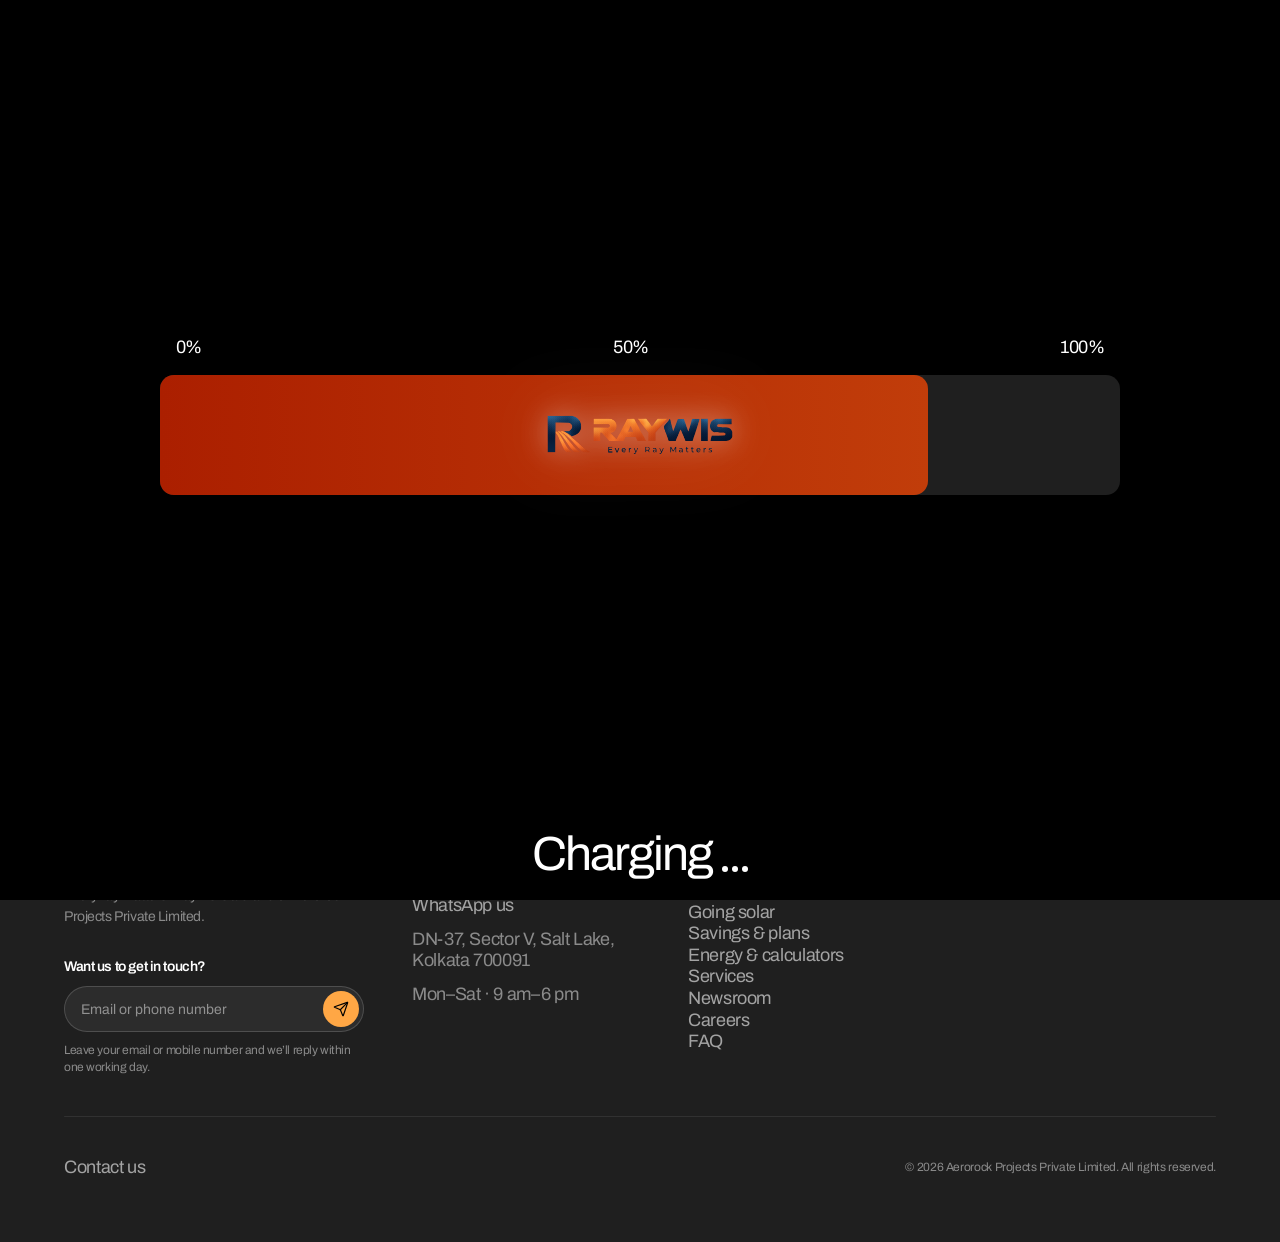
==== commit f12d60c2: "Publish dist build Co-authored-by: Copilot <223556219+Copilot@users.noreply.github.com>" ====
--- a/index.html
+++ b/index.html
@@ -23,16 +23,16 @@
     <meta property="og:type" content="website" />
     <meta property="og:site_name" content="Raywis" />
     <meta property="og:title" content="Raywis — Rooftop Solar for Homes, Societies &amp; Businesses" />
-    <meta property="og:description" content="Rooftop solar from Kolkata, by Aerorock Projects. Survey, installation, subsidy paperwork and lifelong care. Cut your bill by up to 80% (estimate)." />
+    <meta property="og:description" content="Rooftop solar for homes, housing societies and businesses. Raywis is a brand of Aerorock Projects, headquartered in Kolkata." />
     <meta property="og:url" content="https://jashpaladiya.github.io/" />
     <meta property="og:image" content="https://jashpaladiya.github.io/assets/images/og-image.png" />
     <meta name="twitter:card" content="summary_large_image" />
     <meta name="twitter:title" content="Raywis — Rooftop Solar for Homes, Societies &amp; Businesses" />
-    <meta name="twitter:description" content="Rooftop solar from Kolkata, by Aerorock Projects. Survey, installation, subsidy paperwork and lifelong care. Cut your bill by up to 80% (estimate)." />
+    <meta name="twitter:description" content="Rooftop solar for homes, housing societies and businesses. Raywis is a brand of Aerorock Projects, headquartered in Kolkata." />
     <meta name="twitter:image" content="https://jashpaladiya.github.io/assets/images/og-image.png" />
     <link rel="alternate" hreflang="en" href="https://jashpaladiya.github.io/" />
-    <script type="module" crossorigin src="/assets/index-C2L3RpFo.js"></script>
-    <link rel="stylesheet" crossorigin href="/assets/index-C8MorY35.css">
+    <script type="module" crossorigin src="/assets/index-CCwANNN_.js"></script>
+    <link rel="stylesheet" crossorigin href="/assets/index-a7h3GHbM.css">
   </head>
   <body>
     <div id="root"></div>
--- a/assets/index-a7h3GHbM.css
+++ b/assets/index-a7h3GHbM.css
@@ -0,0 +1 @@
+@font-face{font-family:Archivo;font-style:normal;font-weight:100 900;font-stretch:62% 125%;font-display:swap;src:url(/assets/archivo-latin-DY7AcnAa.woff2)format("woff2");unicode-range:U+??,U+131,U+152-153,U+2BB-2BC,U+2C6,U+2DA,U+2DC,U+304,U+308,U+329,U+2000-206F,U+20AC,U+2122,U+2191,U+2193,U+2212,U+2215,U+FEFF,U+FFFD}@font-face{font-family:Archivo;font-style:normal;font-weight:100 900;font-stretch:62% 125%;font-display:swap;src:url(/assets/archivo-latin-ext-7khWdh9v.woff2)format("woff2");unicode-range:U+100-2BA,U+2BD-2C5,U+2C7-2CC,U+2CE-2D7,U+2DD-2FF,U+304,U+308,U+329,U+1D00-1DBF,U+1E00-1E9F,U+1EF2-1EFF,U+2020,U+20A0-20AB,U+20AD-20C4,U+2113,U+2C60-2C7F,U+A720-A7FF}@font-face{font-family:Inter;font-style:normal;font-weight:100 900;font-display:swap;src:url(/assets/inter-latin-Dx4kXJAl.woff2)format("woff2");unicode-range:U+??,U+131,U+152-153,U+2BB-2BC,U+2C6,U+2DA,U+2DC,U+304,U+308,U+329,U+2000-206F,U+20AC,U+2122,U+2191,U+2193,U+2212,U+2215,U+FEFF,U+FFFD}@font-face{font-family:Inter;font-style:normal;font-weight:100 900;font-display:swap;src:url(/assets/inter-latin-ext-DO1Apj_S.woff2)format("woff2");unicode-range:U+100-2BA,U+2BD-2C5,U+2C7-2CC,U+2CE-2D7,U+2DD-2FF,U+304,U+308,U+329,U+1D00-1DBF,U+1E00-1E9F,U+1EF2-1EFF,U+2020,U+20A0-20AB,U+20AD-20C4,U+2113,U+2C60-2C7F,U+A720-A7FF}@font-face{font-family:Geist;font-style:normal;font-weight:100 900;font-display:swap;src:url(/assets/geist-latin-BgDaEnEv.woff2)format("woff2");unicode-range:U+??,U+131,U+152-153,U+2BB-2BC,U+2C6,U+2DA,U+2DC,U+304,U+308,U+329,U+2000-206F,U+20AC,U+2122,U+2191,U+2193,U+2212,U+2215,U+FEFF,U+FFFD}@font-face{font-family:Geist;font-style:normal;font-weight:100 900;font-display:swap;src:url(/assets/geist-latin-ext-DC-KSUi6.woff2)format("woff2");unicode-range:U+100-2BA,U+2BD-2C5,U+2C7-2CC,U+2CE-2D7,U+2DD-2FF,U+304,U+308,U+329,U+1D00-1DBF,U+1E00-1E9F,U+1EF2-1EFF,U+2020,U+20A0-20AB,U+20AD-20C4,U+2113,U+2C60-2C7F,U+A720-A7FF}@font-face{font-family:Fragment Mono;font-style:normal;font-weight:400;font-display:swap;src:url(/assets/fragment-mono-latin-yxdJ5AmL.woff2)format("woff2");unicode-range:U+??,U+131,U+152-153,U+2BB-2BC,U+2C6,U+2DA,U+2DC,U+304,U+308,U+329,U+2000-206F,U+20AC,U+2122,U+2191,U+2193,U+2212,U+2215,U+FEFF,U+FFFD}:root{--c-white:#fff;--c-dark-grey:#3d3d3d;--c-off-white:#f7f7f7;--c-paper-grey:#f4f4f4;--c-black:#000;--c-light-grey:#d6d6d6;--c-midnight:#000;--c-midnight-lift:#1f1f1f;--c-orange:#ffa745;--c-orange-lift:#c13d0a;--c-orange-ink:#ab1f00;--c-silver:#a3a3a3;--a-white-04:#ffffff0a;--a-white-08:#ffffff14;--a-white-16:#ffffff29;--a-white-24:#ffffff3d;--a-white-40:#fff6;--a-white-48:#ffffff7a;--a-white-60:#fff9;--a-black-08:#00000014;--a-black-16:#00000029;--a-black-20:#0003;--a-black-24:#0000003d;--a-darkgrey-16:#3d3d3d29;--a-darkgrey-24:#3d3d3d3d;--a-darkgrey-40:#3d3d3d66;--a-black-line:#00000029;--a-orange-08:#ffa74514;--a-orange-16:#ffa74529;--a-orange-24:#ffa7453d;--font-body:"Archivo", "Inter", -apple-system, BlinkMacSystemFont, "Segoe UI", Roboto, sans-serif;--font-display:"Archivo", "Inter", -apple-system, BlinkMacSystemFont, "Segoe UI", Roboto, sans-serif;--font-mono:"Fragment Mono", ui-monospace, SFMono-Regular, Menlo, monospace;--font-fallback:"Inter", Inter, sans-serif;--fw-regular:400;--fw-medium:500;--fs-10:10px;--fs-12:12px;--fs-14:14px;--fs-16:16px;--fs-18:18px;--fs-20:20px;--fs-22:22px;--fs-24:24px;--fs-28:28px;--fs-32:32px;--fs-36:36px;--fs-40:40px;--fs-44:44px;--fs-48:48px;--fs-64:64px;--fs-72:72px;--ls-tight:-.04em;--ls-body:-.03em;--ls-wide:-.02em;--lh-120:1.2;--lh-tight:1.1;--r-xs:6px;--r-sm:8px;--r-md:8px;--r-lg:12px;--r-xl:14px;--r-2xl:16px;--r-3xl:20px;--r-4xl:24px;--r-5xl:32px;--r-pill:100px;--gutter:16px;--page-pad:16px;--nav-h:38px;--nav-pill-radius:10px;--nav-z:9;--wrap-wide:1720px;--wrap-products:1752px;--wrap-hero-text:1040px;--wrap-hero-text-md:950px;--sec-pad-top:80px;--sec-pad-bottom:64px;--sec-gap:48px;--sec-gap-sm:40px;--side-pad:80px;--side-pad-md:24px;--side-pad-sm:16px;--ease:cubic-bezier(.4, 0, .2, 1);--dur-fast:.15s;--dur:.2s;--dur-slow:.3s;--shadow-inset-white:inset 0 0 6px 2px #ffffff80;--z-nav:9;--z-menu:60;--z-preloader:2147480000;--fg:var(--c-white);--fg-soft:var(--a-white-60);--fg-mute:var(--a-white-48);--fg-faint:var(--a-white-24);--surface:var(--a-white-08);--surface-2:var(--a-white-16);--border:var(--a-white-08)}.surface-light{--fg:var(--c-dark-grey);--fg-soft:#3d3d3dc7;--fg-mute:#3d3d3dbd;--fg-faint:#3d3d3db8;--surface:#3d3d3d0b;--surface-2:#3d3d3d16;--border:#3d3d3d1f;background:var(--c-white);color:var(--fg)}.surface-offwhite{background:var(--c-off-white);color:var(--fg)}@media (width>=1024px) and (width<=1439.98px){:root{--wrap-hero-text:var(--wrap-hero-text-md);--side-pad:80px}}@media (width>=744px) and (width<=1023.98px){:root{--sec-pad-top:56px;--sec-pad-bottom:44px;--sec-gap:36px;--side-pad:24px}}@media (width<=743.98px){:root{--fs-72:40px;--fs-64:36px;--fs-48:36px;--fs-44:32px;--fs-40:28px;--fs-36:30px;--fs-32:24px;--sec-pad-top:44px;--sec-pad-bottom:36px;--sec-gap:28px;--side-pad:16px}}.btn{width:min-content;height:var(--nav-h);border-radius:var(--r-sm);cursor:pointer;font-size:var(--fs-12);font-weight:var(--fw-regular);letter-spacing:var(--ls-body);transition:filter var(--dur) var(--ease), background-color var(--dur) var(--ease);white-space:nowrap;flex-flow:row;flex:none;place-content:center;align-items:center;gap:6px;padding:2px 12px;line-height:16px;text-decoration:none;display:inline-flex;position:relative;overflow:hidden}.btn:hover{filter:brightness(1.06)}.btn--primary-dark{color:var(--c-dark-grey);background:linear-gradient(#fff 0% 100%)}.btn--primary-light{background:var(--c-orange);color:var(--c-midnight)}.btn--tertiary-dark{color:var(--c-white);-webkit-backdrop-filter:blur(2px);background:0 0}.btn--tertiary-light{color:var(--c-dark-grey);background:0 0}.btn--dark-solid{background:linear-gradient(180deg, var(--c-midnight) 0%, var(--c-midnight) 100%);color:var(--c-white)}.btn--sm{height:32px;padding:1px 10px}.btn__icon{border-radius:var(--r-pill);background:var(--c-orange);flex:none;justify-content:center;align-items:center;width:16px;height:16px;display:flex;position:relative;overflow:hidden}.btn__icon:after{content:"";transition:transform var(--dur) var(--ease);pointer-events:none;background:linear-gradient(270deg,#fff0 0%,#ffffff8c 10% 50%,#ffffff8c 90%,#fff0 100%);position:absolute;inset:0;transform:translate(100%)}.btn:hover .btn__icon:after{transform:translate(-100%)}.btn__icon svg{z-index:1;width:12px;height:12px;position:relative}.arrow-dot{border-radius:var(--r-pill);background:var(--a-white-08);flex:none;justify-content:center;align-items:center;width:16px;height:16px;display:inline-flex}.arrow-dot svg{width:16px;height:16px}.arrow-dot--sm,.arrow-dot--sm svg{width:12px;height:12px}.arrow-dot--orange{background:var(--c-orange)}.arrow-dot--orange svg{color:var(--c-midnight)}.arrow-dot--dark{background:var(--a-darkgrey-24)}.pill{white-space:nowrap;width:min-content;height:var(--nav-h);border-radius:var(--nav-pill-radius);-webkit-backdrop-filter:blur(2px);background:var(--a-darkgrey-16);color:var(--c-white);font-size:var(--fs-12);letter-spacing:var(--ls-body);cursor:pointer;transition:background-color var(--dur) var(--ease);flex-flow:row;flex:none;place-content:center;align-items:center;gap:6px;padding:2px 12px;line-height:16px;text-decoration:none;display:inline-flex}.pill:hover{background:var(--a-darkgrey-24)}.pill--active{background:var(--a-white-16)}.badge{border-radius:var(--r-pill);background:var(--c-orange);width:16px;height:16px;color:var(--c-midnight);font-size:var(--fs-10);letter-spacing:var(--ls-body);text-align:center;flex:none;justify-content:center;align-items:center;padding:2px;line-height:12px;display:flex}.badge--orange{background:var(--c-orange)}.glass{background:var(--a-white-08);border-radius:var(--r-3xl)}.glass-chip{background:var(--a-black-24);border-radius:var(--r-4xl);align-items:center;gap:12px;padding:8px;display:flex}.icon-pill{border-radius:var(--r-pill);background:var(--c-white);flex:none;justify-content:center;align-items:center;padding:12px;display:inline-flex}.icon-pill svg{width:24px;height:24px}.icon-pill--glass{background:var(--a-white-08);width:40px;height:40px;padding:0}.icon-pill--glass svg{width:24px;height:24px}.stat{flex-direction:column;gap:8px;display:flex}.stat__value{font-size:var(--fs-48);letter-spacing:var(--ls-tight);line-height:var(--lh-120);color:var(--c-dark-grey)}.stat__label{font-size:var(--fs-14);letter-spacing:var(--ls-body);color:var(--c-dark-grey)}.stat-grid{grid-template-columns:repeat(4,minmax(0,1fr));gap:16px;width:100%;display:grid}@media (width<=743.98px){.stat-grid{grid-template-columns:repeat(2,minmax(0,1fr))}.stat__value{font-size:var(--fs-36)}}.tabs{flex-wrap:wrap;gap:8px;display:flex}.tab{border-radius:var(--r-pill);background:var(--a-white-08);width:min-content;height:min-content;color:var(--a-white-60);font-size:var(--fs-14);letter-spacing:var(--ls-body);white-space:nowrap;cursor:pointer;transition:background-color var(--dur) var(--ease), color var(--dur) var(--ease);align-items:center;gap:8px;padding:8px 16px;display:inline-flex}.tab:hover{color:var(--c-white)}.tab--active{background:var(--a-white-16);color:var(--c-white)}.tab__dot{border-radius:var(--r-pill);background:var(--c-orange);opacity:0;width:8px;height:8px;transition:opacity var(--dur) var(--ease);flex:none}.tab--active .tab__dot{opacity:1}.product-card{background:var(--a-white-08);border-radius:var(--r-4xl);min-width:0;transition:background-color var(--dur) var(--ease);flex-direction:column;flex:1 1 0;justify-content:space-between;align-items:center;padding:24px;display:flex;position:relative;overflow:hidden}.product-card:hover{background:var(--a-white-16)}.product-card__header{flex-flow:row;place-content:space-between;align-items:flex-start;gap:8px;width:100%;display:flex}.product-card__figure{flex:auto;justify-content:center;align-items:center;width:100%;min-height:0;display:flex;overflow:hidden}.product-card__figure img{object-fit:cover;width:100%;height:100%}.hairline-v{border-radius:var(--r-pill);background:var(--a-white-08);flex:none;width:1px;height:12px}.hairline-v--tall{height:16px}.stack{flex-direction:column;display:flex}.row{align-items:center;display:flex}.pill-note{border-radius:var(--r-xs);background:var(--a-black-16);-webkit-backdrop-filter:blur(8px);font-size:var(--fs-12);color:var(--c-white);white-space:nowrap;align-items:center;gap:8px;padding:8px 12px;line-height:16px;display:inline-flex}.empty-state{text-align:center;color:var(--a-white-48);flex-direction:column;justify-content:center;align-items:center;gap:16px;width:100%;padding:64px 16px;display:flex}.empty-state__icon{border-radius:var(--r-pill);background:var(--a-white-08);justify-content:center;align-items:center;width:48px;height:48px;display:flex}.nav{z-index:var(--nav-z);width:100%;position:fixed;top:0;left:0;right:0}.nav__bar{flex-flow:row;align-items:center;gap:12px;width:100%;max-width:100%;padding:16px;display:flex;overflow-x:clip}.nav__left{flex:none;align-items:center;gap:8px;display:flex}.nav__center{flex:auto;justify-content:center;align-items:center;gap:2px;min-width:0;display:flex}.nav__logo{border-radius:var(--r-sm);-webkit-backdrop-filter:blur(2px);background:var(--a-darkgrey-16);height:42px;transition:background-color var(--dur) var(--ease);align-items:center;gap:6px;padding:2px 12px;text-decoration:none;display:inline-flex}.nav__logo:hover{background:var(--a-darkgrey-24)}.nav__logo img{width:auto;height:24px;display:block}.burger{border-radius:var(--r-md);-webkit-backdrop-filter:blur(8px);background:var(--a-black-16);width:40px;height:40px;transition:background-color var(--dur) var(--ease);flex-direction:column;justify-content:center;align-items:center;padding:0;display:flex}.burger:hover{background:var(--a-black-24)}@media (width<=743.98px){.burger{width:44px;height:44px}.nav__logo{height:44px}}.burger__dots{width:10px;height:10px;transition:width var(--dur) var(--ease), height var(--dur) var(--ease);grid-template-rows:repeat(3,2px);grid-template-columns:repeat(3,2px);gap:2px;display:grid}.burger:hover .burger__dots{width:12px;height:12px}.burger__dot{background:var(--c-white);border-radius:50%;width:2px;height:2px}.burger--close .burger__dot:first-child,.burger--close .burger__dot:nth-child(3),.burger--close .burger__dot:nth-child(7),.burger--close .burger__dot:nth-child(9){opacity:0}.nav__chevron{z-index:1;pointer-events:none;width:12px;height:12px;position:absolute;bottom:-14px;left:48%}.nav--light .pill,.nav--light .nav__logo{color:var(--c-dark-grey);background:#3d3d3d12}.nav--light .pill:hover,.nav--light .nav__logo:hover{background:#3d3d3d1f}.nav--light .pill--active{background:var(--c-orange);color:var(--c-midnight)}.nav--light .badge{color:var(--c-black)}.nav--light .nav__chevron{color:var(--c-dark-grey)}.nav--light .burger{background:#3d3d3d12}.nav--light .burger:hover{background:#3d3d3d1f}.nav--light .burger__dot{background:var(--c-dark-grey)}.nav--light .nav__logo img{filter:drop-shadow(0 1px 1px #3d3d3d2e)}.nav--light .dropdown{background:var(--c-white);border-color:#3d3d3d1f;box-shadow:0 24px 60px #0000001f}.nav--light .dropdown__link{color:var(--c-dark-grey)}.nav--light .dropdown__link:hover{background:#3d3d3d12}.nav__pill{position:relative}.overlay{z-index:var(--z-menu);-webkit-backdrop-filter:blur(6px);backdrop-filter:blur(6px);-webkit-overflow-scrolling:touch;animation:overlay-in .32s var(--ease) both;background:#00000070;flex-direction:column;display:flex;position:fixed;inset:0;overflow-y:auto}@keyframes overlay-in{0%{opacity:0}to{opacity:1}}.overlay__sheet{background:var(--c-midnight);border-radius:0 0 var(--r-4xl) var(--r-4xl);border-bottom:1px solid var(--a-white-08);animation:sheet-in .28s var(--ease) both;box-shadow:0 24px 64px #0006}.overlay--closing{animation:overlay-out .24s var(--ease) both}@keyframes overlay-out{0%{opacity:1}to{opacity:0}}.overlay--closing .overlay__sheet{animation:sheet-out .24s var(--ease) both}@keyframes sheet-out{0%{opacity:1;transform:translateY(0)}to{opacity:0;transform:translateY(-14px)}}@media (prefers-reduced-motion:reduce){.overlay,.overlay__sheet,.overlay--closing,.overlay--closing .overlay__sheet{animation-duration:1ms}}@keyframes sheet-in{0%{opacity:0;transform:translateY(-14px)}to{opacity:1;transform:translateY(0)}}.overlay__head{background:var(--c-midnight);z-index:2;justify-content:space-between;align-items:center;padding:16px;display:flex;position:sticky;top:0}.overlay__body{flex-direction:column;gap:8px;padding:16px 16px 28px;display:flex}.overlay__group{border-top:1px solid var(--a-white-08);flex-direction:column;gap:8px;padding-top:16px;display:flex}.overlay__link{font-size:var(--fs-28);letter-spacing:var(--ls-tight);color:var(--c-white);transition:color var(--dur) var(--ease);justify-content:space-between;align-items:center;gap:12px;padding:14px 4px;text-decoration:none;display:flex}.overlay__link:hover{color:var(--a-white-48)}.overlay__sub{flex-direction:column;gap:2px;padding-left:4px;display:flex}.overlay__sublink{font-size:var(--fs-18);color:var(--a-white-60);justify-content:space-between;align-items:center;padding:10px 4px;text-decoration:none;display:flex}.overlay__sublink:hover{color:var(--c-white)}@media (width<=743.98px){.overlay__head{padding:12px 16px}.overlay__body{gap:4px;padding:12px 16px 32px}.overlay__group{gap:6px;padding-top:12px}.overlay__link{font-size:var(--fs-22);padding:8px 4px}.overlay__sub{grid-template-columns:repeat(2,minmax(0,1fr));gap:2px 16px;padding-left:4px;display:grid}.overlay__sublink{font-size:var(--fs-14);padding:6px 4px}}.dropdown{z-index:var(--z-menu);border-radius:var(--r-2xl);background:var(--c-midnight);border:1px solid var(--a-white-08);min-width:300px;max-width:min(340px,100vw - 24px);animation:drop-in .18s var(--ease) both;padding:8px;position:absolute;top:calc(100% + 10px);left:50%;transform:translate(-50%);box-shadow:0 24px 60px #00000080}@keyframes drop-in{0%{opacity:0;transform:translate(-50%)translateY(-6px)}to{opacity:1;transform:translate(-50%)translateY(0)}}.dropdown__link{border-radius:var(--r-md);color:var(--c-white);font-size:var(--fs-14);letter-spacing:var(--ls-body);white-space:nowrap;transition:background-color var(--dur) var(--ease);justify-content:space-between;align-items:center;gap:10px;padding:10px 12px;text-decoration:none;display:flex}.dropdown__link:hover{background:var(--a-white-08)}.preloader{width:100vw;height:100vh;z-index:var(--z-preloader);background:var(--c-midnight);flex-direction:column;place-content:center;align-items:center;gap:10px;padding:16px;display:flex;position:fixed;top:0;left:0;overflow:hidden}.preloader__content{flex-flow:row;flex:1 1 0;place-content:center;align-items:center;gap:10px;width:98%;display:flex}.preloader__scale{flex-direction:column;flex:1 1 0;place-content:center;align-items:center;gap:16px;width:100%;max-width:960px;display:flex}.preloader__ticks{flex-flow:row;place-content:space-between;align-items:center;width:100%;padding:0 16px;display:flex}.preloader__ticks span{font-size:var(--fs-18);letter-spacing:var(--ls-body);color:var(--c-white)}.preloader__track{background:var(--c-midnight-lift);border-radius:var(--r-xl);width:100%;height:120px;position:relative}.preloader__fill{background:linear-gradient(90deg, var(--c-orange-ink) 0%, var(--c-orange-lift) 100%);border-radius:var(--r-xl);transition:width .45s var(--ease);position:absolute;top:0;bottom:0;left:0}.preloader__logo{z-index:1;width:200px;position:absolute;top:50%;left:50%;transform:translate(-50%,-50%)}.preloader__logo img{filter:drop-shadow(0 0 14px #ffffff73)drop-shadow(0 0 34px #fff3);width:100%;height:auto}.preloader__charging{justify-content:flex-end;align-items:flex-end;gap:10px;display:flex}.preloader__label{font-size:var(--fs-48);letter-spacing:var(--ls-tight);line-height:var(--lh-120);color:var(--c-white);align-items:flex-end;gap:4px;display:flex}.preloader__dots{align-items:center;gap:4px;padding-bottom:12px;display:flex}.preloader__dots i{background:var(--c-white);border-radius:50%;width:6px;height:6px}@media (width<=743.98px){.preloader__track{height:64px}.preloader__logo{width:164px}.preloader__label{font-size:var(--fs-36)}}.footer{background:var(--c-midnight);color:var(--c-white);flex-direction:column;align-items:flex-start;width:100%;display:flex}.footer__body{background:var(--c-midnight-lift);width:100%;color:var(--c-white);flex-direction:column;align-items:flex-start;gap:40px;padding:16px;display:flex}.footer__card{border-radius:var(--r-5xl);background:0 0;flex-direction:column;align-items:flex-start;gap:40px;width:100%;padding:48px;display:flex}.footer__top{flex-flow:row;justify-content:space-between;align-items:flex-start;gap:48px;width:100%;display:flex}.footer__brand{flex-direction:column;flex:0 300px;align-items:flex-start;gap:32px;min-width:0;display:flex}.footer__logo{width:100%;display:block}.footer__logo-frame{background:var(--c-white);border-radius:var(--r-lg);width:fit-content;padding:10px 14px;display:block}.footer__logo-frame img{width:260px;max-width:100%;height:auto;display:block}.footer__brandline{max-width:320px;font-size:var(--fs-14,14px);color:var(--a-white-48);margin:0;line-height:1.5}.footer-contact{flex-direction:column;gap:10px;width:100%;max-width:320px;display:flex}.footer-contact__title{font-size:var(--fs-14);color:var(--c-white);font-weight:600}.footer-contact__row{transition:border-color var(--dur-slow) var(--ease);background:#ffffff0f;border:1px solid #ffffff29;border-radius:999px;align-items:center;gap:4px;padding:4px 4px 4px 14px;display:flex}.footer-contact__row:focus-within{border-color:var(--c-orange)}.footer-contact__input{min-width:0;height:36px;color:var(--c-white);font:inherit;font-size:var(--fs-14);background:0 0;border:0;outline:none;flex:auto}.footer-contact__input::placeholder{color:var(--a-white-48)}.footer-contact__send{background:var(--c-orange);width:36px;height:36px;color:var(--c-midnight);cursor:pointer;border:0;border-radius:50%;flex:none;justify-content:center;align-items:center;display:inline-flex}.footer-contact__send:focus-visible{outline:2px solid var(--c-white);outline-offset:2px}.footer-contact__send:disabled{opacity:.6;cursor:default}.footer-contact__note{font-size:var(--fs-12);color:var(--a-white-48);margin:0;line-height:1.4}.footer-contact__note--error{color:#ff8a80}.footer-contact__note--ok{color:var(--c-white)}@media (width<=743.98px){.footer-contact{max-width:none}.footer-contact__input{font-size:16px}}.footer__columns{flex-flow:row;flex:1 1 0;align-items:flex-start;gap:24px;min-width:0;display:flex}.footer__col{flex-direction:column;flex:1 1 0;align-items:flex-start;gap:12px;min-width:0;display:flex}.footer__col-title{font-size:var(--fs-12);letter-spacing:var(--ls-body);color:var(--a-white-48);margin-bottom:4px}.footer__link{font-size:var(--fs-18);letter-spacing:var(--ls-wide);color:var(--c-silver);transition:color var(--dur) var(--ease);align-items:center;gap:8px;text-decoration:none;display:inline-flex}.footer__link:hover{color:var(--c-white)}.footer__list{flex-direction:column;align-items:flex-start;gap:0;width:100%;display:flex}.footer__list--icons{flex-flow:wrap;align-items:center;gap:2px;width:auto}.footer__link--icon{border-radius:var(--r-sm);padding:7px}.footer__link--icon:hover{background:var(--a-white-08)}.footer__link--pending{color:var(--a-white-48);cursor:default}.footer__copyright{flex:none;justify-content:space-between;align-items:center;gap:16px;display:flex}.footer__bottom{flex-direction:row nowrap;justify-content:space-between;align-items:center;gap:24px;width:100%;display:flex}.footer__cta{flex-wrap:wrap;align-items:center;gap:12px;min-width:0;display:flex}.footer__copyright span{font-size:var(--fs-12);letter-spacing:var(--ls-body);color:var(--a-white-48)}.newsletter{flex-direction:column;align-items:stretch;gap:12px;width:100%;display:flex}.newsletter__row{align-items:center;gap:12px;display:flex}.newsletter__label{font-size:var(--fs-18);letter-spacing:var(--ls-wide);color:var(--c-white);flex:none}.newsletter__input{border-radius:var(--r-md);background:var(--a-white-08);min-width:0;height:44px;color:var(--c-white);font-size:var(--fs-16);letter-spacing:var(--ls-body);transition:border-color var(--dur) var(--ease);border:1px solid #0000;outline:none;flex:260px;padding:0 16px}.newsletter__input::placeholder{color:var(--a-white-48)}.newsletter__input:focus{border-color:var(--a-white-24)}.newsletter__input[aria-invalid=true]{border-color:var(--c-white)}.newsletter__submit{border-radius:var(--r-pill);background:var(--a-white-08);width:40px;height:40px;transition:background-color var(--dur) var(--ease);flex:none;justify-content:center;align-items:center;display:inline-flex}.newsletter__submit:hover{background:var(--a-white-16)}.newsletter__submit svg{width:18px;height:18px}.newsletter__msg{font-size:var(--fs-12);color:var(--a-white-48)}.newsletter__msg--error{color:var(--c-white);text-underline-offset:2px;text-decoration:underline}@media (width<=1279.98px){.footer__top{flex-direction:column;gap:40px}.footer__brand{flex:none;width:100%}.footer__columns{width:100%}}@media (width<=1023.98px){.footer__card{border-radius:var(--r-4xl);gap:32px;padding:32px}}.footer__mid{flex-direction:column;flex:1 1 0;gap:12px;min-width:0;display:flex}.footer__mid>.footer__col{flex:none}@media (width<=743.98px){.footer__columns{grid-template-columns:1fr 1fr;gap:28px 16px;display:grid}.footer__mid{display:contents}.footer__mid>.footer__col:first-child{order:1}.footer__columns>.footer__col:nth-child(3){order:2;align-self:end}.footer__columns>.footer__col:first-child{order:3}.footer__mid>.footer__col:nth-child(2){order:4}.footer__bottom{flex-direction:column;align-items:flex-start;gap:16px}.footer__body{padding:10px}.footer__card{border-radius:var(--r-3xl);gap:28px;padding:20px}.footer__top{gap:28px}.footer__brand{gap:24px}.footer__logo-frame img{width:190px}.footer__copyright{flex-direction:column;align-items:flex-start}.footer__link{font-size:var(--fs-16)}.newsletter__submit{width:44px;height:44px}}@media (width<=1439.98px){.nav__center{display:none}.nav__left{flex:auto;justify-content:space-between;min-width:0}}@media (width>=1440px){.nav__burger{display:none}}.call-fab{display:none}@media (width<=743.98px){.call-fab{right:16px;bottom:calc(16px + env(safe-area-inset-bottom,0px));z-index:calc(var(--z-menu) - 1);background:var(--c-orange);width:56px;height:56px;color:var(--c-white);transition:transform var(--dur-slow) var(--ease);border-radius:50%;justify-content:center;align-items:center;display:inline-flex;position:fixed;box-shadow:0 6px 20px #00000047}.call-fab:active{transform:scale(.94)}.call-fab:focus-visible{outline:2px solid var(--c-white);outline-offset:3px}}.hero{width:100%;position:relative}.hero__frames{z-index:1;width:100%;height:100%;position:absolute;inset:0}.hero__layer{object-fit:cover;object-position:center;will-change:opacity;width:100%;height:100%;position:absolute;inset:0}.hero__layer--a{opacity:1;z-index:1}.hero__layer--b{opacity:0;z-index:2}.hero--sequence{height:var(--hero-vh,420vh)}.hero--sequence .hero__stage{isolation:isolate;height:100vh;position:sticky;top:0;overflow:hidden}.hero--sequence .hero__stage:before{content:"";z-index:0;filter:blur(20px)saturate(1.05);pointer-events:none;background:url([data-uri]) 50%/cover no-repeat;position:absolute;inset:-28px;transform:scale(1.06)}.hero--sequence .hero__overlay{z-index:2;pointer-events:none;background:linear-gradient(to bottom, #0000006b, #0000002e 120px, var(--a-black-16) 280px);position:absolute;inset:0}.hero__seqbar{left:var(--side-pad);right:var(--side-pad);z-index:5;border-radius:var(--r-pill);background:var(--a-white-24);height:2px;position:absolute;bottom:20px;overflow:hidden}.hero__seqbar-fill{transform-origin:0;background:linear-gradient(90deg,#ffffff80 0%,#fff 100%);width:100%;height:100%;display:block}.hero__hint{right:var(--side-pad);z-index:5;font-size:var(--fs-12);letter-spacing:var(--ls-body);color:var(--a-white-48);position:absolute;bottom:48px}.hero__copy{top:clamp(120px,20vh,220px);left:var(--side-pad);z-index:3;width:min(640px, calc(100% - var(--side-pad) * 2));border-radius:var(--r-2xl);-webkit-backdrop-filter:blur(18px);color:var(--c-white);background:#0000006b;border:1px solid #ffffff2e;padding:clamp(16px,1.8vw,22px);position:absolute;overflow:hidden;box-shadow:0 16px 48px #0000002e}.hero__title{max-width:640px;letter-spacing:var(--ls-tight);font-size:clamp(36px,4.6vw,64px);line-height:1.03}.hero__eyebrow{font-size:var(--fs-12);letter-spacing:var(--ls-wide);text-transform:uppercase;color:var(--c-orange);margin-bottom:12px}.hero__captions{counter-reset:hero-caption;font-size:var(--fs-14);flex-direction:column;gap:6px;margin:16px 0 0;padding:0;list-style:none;display:flex}.hero__caption{counter-increment:hero-caption;color:var(--a-white-48);transition:color var(--dur-slow) var(--ease)}.hero__caption:before{content:counter(hero-caption) ". "}.hero__caption.is-on{color:var(--c-white)}.hero__lead{color:#ffffffd6;max-width:560px;margin-top:18px;font-size:clamp(14px,1.1vw,16px);line-height:1.55}.where-work{padding:clamp(36px, 5vw, 72px) var(--side-pad);background:var(--c-off-white);color:var(--c-dark-grey)}.where-work__inner{width:min(1200px,100%);margin-inline:auto}.where-work__head{justify-content:space-between;align-items:end;gap:32px;display:flex}.where-work__title{letter-spacing:var(--ls-tight);margin-top:8px;font-size:clamp(28px,3.2vw,44px)}.where-work__intro{max-width:430px;font-size:var(--fs-16);color:#3d3d3dc7;line-height:1.5}.where-work__check{flex-direction:column;align-items:flex-start;gap:8px;max-width:520px;margin-top:24px;display:flex}.where-work__checkRow{gap:10px;width:100%;display:flex}.where-work__checkRow .form__input{flex:auto;min-width:0}.where-work__actions{flex-wrap:wrap;gap:12px;margin-top:14px;display:flex}.where-work__note{color:#3d3d3dad;font-size:var(--fs-14);margin-top:14px;line-height:1.5}.hero__contactWrap{z-index:4;width:min(720px,100% - 48px);position:absolute;bottom:96px;left:50%;transform:translate(-50%)}.hero__contact{border-radius:var(--r-2xl);-webkit-backdrop-filter:blur(12px);opacity:0;visibility:hidden;transition:opacity var(--dur-slow) var(--ease), transform var(--dur-slow) var(--ease), visibility 0s linear var(--dur-slow);background:#00000070;border:1px solid #ffffff1f;padding:14px;transform:translateY(14px)}.hero__contact.is-on{opacity:1;visibility:visible;transition:opacity var(--dur-slow) var(--ease), transform var(--dur-slow) var(--ease), visibility 0s;transform:translateY(0)}.hero__contact .custom-select__menu--top{min-width:min(360px,100vw - 32px);padding:clamp(4px,.7vh,6px);top:auto;bottom:calc(100% + 8px)}.hero__contact .custom-select__menu--top .custom-select__option{white-space:nowrap;min-height:clamp(30px,min(4.8vh,10vw),42px);padding:clamp(4px,1.1vh,10px) clamp(8px,2.4vw,12px);font-size:clamp(11px,min(3.6vw,1.6vh),14px)}.hero__contactForm{flex-direction:column;gap:8px;display:flex}.hero__contactRow{grid-template-columns:repeat(3,minmax(0,1fr));gap:8px;display:grid}.hero__contactRow--wide{grid-template-columns:minmax(0,1fr) auto}.hero__contactRow--area{grid-template-columns:minmax(0,1fr)}.hero__field{min-width:0;display:block}.hero__input{border-radius:var(--r-lg);width:100%;height:44px;color:var(--c-white);font-family:inherit;font-size:var(--fs-14);letter-spacing:var(--ls-body);background:#ffffff14;border:1px solid #0000;padding:0 14px}.hero__input::placeholder{color:var(--a-white-48)}.hero__input:focus-visible{outline:2px solid var(--c-white);outline-offset:2px}.hero__input[aria-invalid=true]{border-color:var(--c-white)}.hero__send{border-radius:var(--r-lg);background:var(--c-white);height:44px;color:var(--c-black);font-family:inherit;font-size:var(--fs-14);font-weight:var(--fw-medium);letter-spacing:var(--ls-body);cursor:pointer;transition:opacity var(--dur) var(--ease);border:0;justify-content:center;align-items:center;gap:8px;padding:0 20px;display:inline-flex}.hero__send:hover{opacity:.86}.hero__send:disabled{opacity:.6;cursor:default}.hero__contactNote{font-size:var(--fs-12);color:var(--a-white-48);padding-inline:2px;line-height:14px}@media (width<=743.98px){.where-work__head{flex-direction:column;align-items:start;gap:12px}.hero__copy{width:calc(100% - 32px);top:12%;left:16px}.hero__title{font-size:clamp(34px,9vw,52px)}.hero__lead{margin-top:12px;font-size:14px}.hero__contactWrap{width:calc(100% - 32px);bottom:72px}.hero__contactRow,.hero__contactRow--wide{grid-template-columns:minmax(0,1fr)}.hero__send{width:100%}}@media (width<=900px){.hero__hint{display:none}.hero__contactWrap{bottom:88px}}@media (width<=640px){.hero__seqbar{bottom:16px}}@media (width<=743.98px){.hero__contact{padding:12px}.hero__contactRow:first-child{grid-template-columns:repeat(2,minmax(0,1fr))}.hero__contactRow:first-child>:first-child{grid-area:1/1}.hero__contactRow:first-child>:nth-child(3){grid-area:1/2}.hero__contactRow:first-child>:nth-child(2){grid-area:2/1/3/-1}.hero__contactRow--area,.hero__contactRow--wide{grid-template-columns:minmax(0,1fr)}.hero__input{font-size:16px}.hero__send{width:100%}.hero__contactNote{line-height:16px}}@media (width<=743.98px) and (height<=720px){.hero__contactWrap{bottom:56px}.hero__contactForm,.hero__contactRow{gap:6px}.hero__input,.hero__send{height:40px}}.whatis{background:var(--c-white);width:100%;padding:var(--sec-pad-top) var(--side-pad) var(--sec-pad-bottom);color:var(--c-dark-grey);flex-direction:column;display:flex}.whatis__inner{gap:var(--sec-gap);flex-direction:column;width:100%;max-width:1200px;margin-inline:auto;display:flex}.whatis__head{flex-direction:column;gap:16px;max-width:1100px;display:flex}.whatis__lead{font-size:var(--fs-40);letter-spacing:var(--ls-tight);color:var(--c-dark-grey);line-height:1.16}.whatis__intro{max-width:760px;font-size:var(--fs-16);color:#3d3d3dc7;line-height:1.6}.whatis__gridHeading{font-size:var(--fs-24,24px);letter-spacing:var(--ls-tight);color:var(--c-dark-grey);line-height:1.25}.trust-strip{padding:14px var(--side-pad);background:var(--c-midnight);color:var(--a-white-48)}.trust-strip__list{width:min(1200px,100%);font-size:var(--fs-14);letter-spacing:var(--ls-wide);flex-wrap:wrap;justify-content:center;gap:8px 28px;margin:0 auto;padding:0;list-style:none;display:flex}.trust-strip__item{color:var(--c-white)}.hero__contactBody{font-size:var(--fs-12);color:var(--a-white-48);margin:0 0 10px;padding-inline:2px;line-height:1.45}.hero__contactTitle{font-size:var(--fs-16);color:var(--c-white);margin:0 0 4px;padding-inline:2px;font-weight:500}.whatis__grid{grid-template-columns:minmax(0,1fr);gap:14px;width:100%;display:grid}.whatis__card{border-radius:var(--r-4xl);background:var(--c-off-white);border:1px solid var(--a-darkgrey-16);min-width:0;transition:transform var(--dur-slow) var(--ease), border-color var(--dur) var(--ease);flex-direction:column;display:flex;overflow:hidden}.whatis__cardInner{flex-direction:column;flex:auto;gap:10px;padding:16px 18px 20px;display:flex}.whatis__cardMedia{aspect-ratio:16/9;background:var(--a-darkgrey-16);flex:none;overflow:hidden}.whatis__cardMedia img{object-fit:cover;width:100%;height:100%;transition:transform var(--dur-slow) var(--ease);display:block}.whatis__card:hover .whatis__cardMedia img{transform:scale(1.03)}.whatis__card:hover{border-color:var(--a-darkgrey-24);transform:translateY(-4px)}.whatis__cardTop{justify-content:space-between;align-items:center;gap:16px;display:flex}.whatis__card .icon-pill{padding:9px}.whatis__card .icon-pill svg{width:20px;height:20px}.whatis__stat{font-family:var(--font-display);font-stretch:112%;font-size:var(--fs-16);letter-spacing:var(--ls-tight);color:var(--c-dark-grey);font-variant-numeric:tabular-nums;text-align:right}.whatis__cardTitle{font-size:var(--fs-18);letter-spacing:var(--ls-tight);color:var(--c-dark-grey);line-height:1.2}.whatis__cardBody{font-size:var(--fs-14);letter-spacing:var(--ls-body);color:#3d3d3dc7;margin-top:auto;line-height:20px}@media (width>=744px){.whatis__grid{grid-template-columns:repeat(2,minmax(0,1fr))}}@media (width>=1280px){.whatis__grid{grid-template-columns:repeat(4,minmax(0,1fr))}}@media (width<=743.98px){.whatis{padding:var(--sec-pad-top) var(--side-pad-sm) var(--sec-pad-bottom)}.whatis__inner{gap:var(--sec-gap-sm)}.whatis__lead{font-size:var(--fs-28)}.whatis__grid{overscroll-behavior-x:contain;scroll-snap-type:x mandatory;scrollbar-width:none;grid-template-columns:none;grid-auto-columns:100%;grid-auto-flow:column;gap:16px;padding-bottom:8px;overflow:auto hidden}.whatis__grid::-webkit-scrollbar{display:none}.whatis__grid>.whatis__card{scroll-snap-align:start}.whatis__cardInner{padding:16px 18px 18px}}.whatis__eyebrow{font-family:var(--font-display);font-stretch:112%;font-size:var(--fs-32);letter-spacing:var(--ls-tight);color:var(--c-light-grey)}.whatis .whatis__eyebrow{color:#3d3d3d94}.descriptor__lead{font-size:var(--fs-14);color:var(--fg-mute);max-width:640px}.climate{background:var(--c-midnight);width:100%;min-height:100vh;color:var(--fg);--fg:var(--c-white);--fg-soft:#ffffffc7;--fg-mute:#ffffffa3;--fg-faint:#ffffff70;flex-flow:row;justify-content:space-between;align-items:stretch;gap:48px;padding:16px;display:flex;position:relative;overflow:hidden}.climate__backdrop{pointer-events:none;width:100%;height:100%;position:absolute;inset:0}.climate__backdrop img{object-fit:cover;transform-origin:50%;width:100%;height:100%;transform:scale(1.2)}.climate__backdrop:after{content:"";background:linear-gradient(90deg,#000000bd 0%,#00000094 42%,#0006 100%),linear-gradient(#0000005c 0%,#00000014 38%,#00000085 100%);position:absolute;inset:0}.climate>.headings{z-index:1;justify-content:center;align-self:stretch;padding-inline:64px 0;position:relative}.climate .whatis__eyebrow{color:#ffffffb8}.climate__shell{z-index:1;border-radius:var(--r-2xl);-webkit-backdrop-filter:blur(8px);background:#0000003d;flex:none;grid-template-rows:repeat(2,148px);grid-template-columns:repeat(2,240px);align-self:flex-end;gap:8px;width:509px;max-width:100%;padding:8px;display:grid;position:relative}.climate__grid{display:contents}.climate__card{border-radius:var(--r-lg);width:240px;height:148px;transition:background-color var(--dur) var(--ease);background:#00000052;flex-direction:column;justify-content:space-between;align-items:flex-end;gap:24px;padding:12px;display:flex}.climate__card:hover{background:#00000070}.climate__text{font-size:var(--fs-14);text-align:right;color:var(--c-white);line-height:20px}@media (width<=1023.98px){.climate{flex-direction:column;justify-content:flex-end;gap:32px;min-height:0}.climate>.headings{align-self:stretch}.climate__backdrop:after{background:linear-gradient(#000000bd 0%,#0009 46%,#00000075 100%),linear-gradient(90deg,#00000057 0%,#0000002e 100%)}.climate__shell{grid-template-rows:none;grid-template-columns:repeat(2,minmax(0,1fr));grid-auto-rows:148px;width:100%}.climate__card{width:100%}}@media (width<=743.98px){.climate{padding:48px 16px 16px}.climate>.headings{flex:none;padding-inline:0}.climate__shell{flex-direction:column;gap:8px;display:flex}.climate__card{justify-content:flex-start;align-items:flex-start;gap:16px;width:100%;height:auto;min-height:96px}.climate__text{text-align:left;font-size:var(--fs-16)}}.page-hero{width:100%;padding:96px var(--side-pad) 56px;background:var(--c-white);border-bottom:1px solid var(--a-darkgrey-16);flex-direction:column;align-items:flex-start;gap:24px;display:flex}.page-hero--center{text-align:center;align-items:center}.page-hero__title{font-size:var(--fs-64);letter-spacing:var(--ls-tight);color:var(--c-dark-grey);max-width:1180px;line-height:1.1}.page-hero__lead{font-size:var(--fs-18);line-height:var(--lh-120);color:#3d3d3dc7;max-width:720px}.page-hero--light .page-hero__title,.page-hero--light .page-hero__lead{color:var(--c-dark-grey)}.page-hero--sky{background:linear-gradient(180deg, var(--sky-a), var(--sky-b));border-bottom-color:#0000}.page-hero--sky .breadcrumb{color:var(--sky-soft)}.page-hero--sky .page-hero__title,.page-hero--sky .page-hero__lead{color:var(--sky-ink)}@media (width<=743.98px){.page-hero{padding:88px 16px 40px}.page-hero__title{font-size:var(--fs-40)}.page-hero__lead{font-size:var(--fs-16)}}.breadcrumb{font-size:var(--fs-12);color:#3d3d3dc7;align-items:center;gap:8px;display:flex}.breadcrumb a:hover{color:var(--c-black)}.content-block{width:100%;padding:0 var(--side-pad);flex-direction:column;align-items:flex-start;gap:24px;display:flex}.content-block--center{text-align:center;align-items:center}.content-block__title{font-size:var(--fs-40);letter-spacing:var(--ls-tight);line-height:var(--lh-120);color:inherit}.content-block__text{font-size:var(--fs-16);color:var(--a-white-60);max-width:760px;line-height:1.6}.content-block__text--light{color:#3d3d3dc7}.split{grid-template-columns:repeat(2,minmax(0,1fr));align-items:center;gap:48px;width:100%;display:grid}@media (width<=1023.98px){.split{grid-template-columns:1fr;gap:32px}}.figure-box{border-radius:var(--r-4xl);background:var(--a-white-08);width:100%;overflow:hidden}.figure-box img{object-fit:cover;width:100%;height:100%}.figure-box--16x9{aspect-ratio:16/9}.timeline{flex-direction:column;width:100%;display:flex}.timeline__item{border-top:1px solid var(--a-white-08);grid-template-columns:180px 1fr;align-items:start;gap:32px;padding:32px 0;display:grid}.timeline__item:last-child{border-bottom:1px solid var(--a-white-08)}.timeline__year{font-size:var(--fs-18);letter-spacing:var(--ls-tight);color:var(--c-orange)}.timeline__label{font-size:var(--fs-18);letter-spacing:var(--ls-tight);color:var(--c-white);margin-bottom:8px}.timeline__text{font-size:var(--fs-14);color:var(--a-white-60);line-height:1.6}@media (width<=743.98px){.timeline__item{grid-template-columns:1fr;gap:8px}}.cert-grid{grid-template-columns:repeat(3,minmax(0,1fr));gap:16px;width:100%;display:grid}.cert-card{border-radius:var(--r-2xl);background:var(--a-white-08);transition:border-color var(--dur) var(--ease);border:1px solid #0000;flex-direction:column;gap:16px;padding:24px;display:flex}.cert-card:hover{border-color:var(--a-white-16)}.cert-card__title{font-size:var(--fs-18);letter-spacing:var(--ls-tight);color:var(--c-white)}.cert-card__std{font-size:var(--fs-12);color:var(--a-white-48)}.cert-card__logo{object-fit:contain;object-position:left;width:auto;height:24px}@media (width<=1023.98px){.cert-grid{grid-template-columns:repeat(2,minmax(0,1fr))}}@media (width<=743.98px){.cert-grid{grid-template-columns:1fr}}.cert-sheets{grid-template-columns:repeat(3,minmax(0,1fr));gap:16px;width:100%;display:grid}.cert-sheets img{border-radius:var(--r-2xl);background:var(--c-white);width:100%;padding:8px}@media (width<=743.98px){.cert-sheets{grid-template-columns:1fr}}.accordion{flex-direction:column;width:100%;display:flex}.accordion__item{border-bottom:1px solid var(--a-white-08)}.accordion__trigger{text-align:left;cursor:pointer;width:100%;font-size:var(--fs-18);letter-spacing:var(--ls-tight);color:var(--c-white);justify-content:space-between;align-items:center;gap:16px;padding:24px 0;display:flex}.accordion__icon{border-radius:var(--r-pill);background:var(--a-white-08);width:32px;height:32px;transition:transform var(--dur) var(--ease);flex:none;justify-content:center;align-items:center;display:flex}.accordion__icon svg{transition:transform var(--dur) var(--ease)}.accordion__trigger[aria-expanded=true] .accordion__icon{transform:none}.accordion__trigger[aria-expanded=true] .accordion__icon svg{transform:rotate(45deg)}.accordion__panel{font-size:var(--fs-14);color:var(--a-white-60);flex-direction:column;gap:12px;max-width:820px;padding:0 0 24px;line-height:1.7;display:flex}.form{flex-direction:column;gap:16px;width:100%;display:flex}.form__row{grid-template-columns:repeat(2,minmax(0,1fr));gap:16px;display:grid}@media (width<=743.98px){.form__row{grid-template-columns:1fr}}.form__field{flex-direction:column;gap:8px;display:flex}.form__label{font-size:var(--fs-14);color:#3d3d3dbd}.form__input,.form__textarea{border-radius:var(--r-lg);background:var(--c-white);border:1px solid var(--a-darkgrey-16);width:100%;color:var(--c-dark-grey);font-size:var(--fs-14);letter-spacing:var(--ls-body);transition:border-color var(--dur) var(--ease);outline:none;padding:14px 16px}.form__input::placeholder,.form__textarea::placeholder{color:#3d3d3d66}.form__input:focus,.form__textarea:focus{border-color:var(--a-darkgrey-24)}.form__input[aria-invalid=true],.form__textarea[aria-invalid=true]{border-color:var(--c-black)}.form__textarea{resize:vertical;min-height:140px}.form__error{font-size:var(--fs-12);color:var(--c-black);text-underline-offset:2px;text-decoration:underline}.form__status{border-radius:var(--r-md);font-size:var(--fs-14);color:var(--c-dark-grey);background:#3d3d3d14;align-items:center;gap:8px;padding:12px 16px;display:flex}.form__status--error{background:var(--c-black);color:var(--c-white)}.form__status--ok{background:var(--a-orange-16);color:var(--c-orange)}.calc{width:100%;min-height:600px;padding:72px var(--side-pad);background:var(--c-midnight);color:var(--c-white);font-family:var(--font-body);justify-content:center;align-items:center;display:flex}.calc__inner{flex-direction:column;gap:16px;width:100%;max-width:100%;display:flex}.calc__shell{background:var(--a-white-08);border-radius:var(--r-4xl);grid-template-columns:minmax(0,420px) minmax(0,1fr);align-items:stretch;gap:8px;width:100%;padding:8px;display:grid}.calc__panel{border-radius:var(--r-3xl);background:var(--a-white-08);flex-direction:column;flex:1 1 0;gap:40px;min-width:0;padding:24px;display:flex}.calc__panel--right{justify-content:space-between;align-items:flex-end}.calc__title{font-size:var(--fs-40);letter-spacing:var(--ls-tight);color:var(--c-white);line-height:1.16}.calc__desc{font-size:var(--fs-14);letter-spacing:var(--ls-body);color:var(--a-white-48);max-width:420px;margin-top:12px;line-height:20px}.calc__learn{font-size:var(--fs-14);letter-spacing:var(--ls-body);align-items:center;gap:12px;line-height:18px;display:flex}.calc__learn>span:first-child{color:var(--a-white-24)}.calc__learn a{color:var(--c-white);align-items:center;gap:6px;text-decoration:none;display:inline-flex}.calc__learn a:hover{opacity:.7}.calc__selects{flex-direction:column;gap:12px;display:flex}.calc__disclaimer{font-size:var(--fs-12);color:var(--a-white-48);line-height:16px}.calc__quick{border-radius:var(--r-3xl);background:var(--a-white-08);grid-template-columns:minmax(0,1.5fr) minmax(0,1fr);gap:8px;padding:8px;display:grid}.calc__quickFields{border-radius:var(--r-2xl);background:var(--a-white-08);flex-direction:column;gap:12px;min-width:0;padding:16px;display:flex}.calc__quickOut{grid-template-columns:repeat(2,minmax(0,1fr));gap:8px;min-width:0;display:grid}.calc__stat{border-radius:var(--r-lg);background:var(--a-white-08);flex-direction:column;justify-content:center;gap:2px;min-width:0;padding:12px 14px;display:flex}.calc__statValue{font-family:var(--font-display);font-stretch:112%;font-size:var(--fs-24);letter-spacing:var(--ls-tight);color:var(--c-white);font-variant-numeric:tabular-nums;overflow-wrap:anywhere;align-items:baseline;gap:4px;line-height:1.1;display:flex}.calc__statUnit{font-size:var(--fs-12);color:var(--a-white-48);letter-spacing:var(--ls-body)}.calc__statLabel{font-size:var(--fs-12);letter-spacing:var(--ls-body);color:var(--a-white-48)}.calc__more{flex-wrap:wrap;align-items:center;gap:8px 16px;display:flex}.calc__moreNote{font-size:var(--fs-12);color:var(--a-white-48);max-width:46ch;line-height:16px}@media (width>=1024px){.ic__head{grid-template-columns:minmax(0,1fr) minmax(0,440px);align-items:end;column-gap:48px;margin-bottom:8px;display:grid}.ic__head>.eyebrow{grid-column:1/-1}.ic__head>.calc__title{grid-column:1}.ic__head>.calc__desc{grid-column:2;align-self:end;max-width:none;margin-top:0}.calc__quickFields{grid-template-columns:repeat(2,minmax(0,1fr));align-items:start;gap:16px 24px;padding:24px;display:grid}.calc__quickFields>.icf:first-child{flex-direction:row;grid-column:1/-1;align-items:center;gap:16px}.calc__quickFields>.icf:first-child .icf__label{flex:none}.calc__quickFields>.icf:first-child .ic-seg{max-width:420px}.calc__more{justify-content:space-between}}@media (width<=1023.98px){.calc{padding:56px var(--side-pad-md)}}.calc.calc--banner .calc__quick{grid-template-columns:minmax(0,1fr)}.calc.calc--banner .calc__quickOut{order:-1;grid-template-columns:repeat(4,minmax(0,1fr));gap:8px}.calc.calc--banner .calc__quickFields{grid-template-columns:repeat(3,minmax(0,1fr));gap:24px;padding:24px;display:grid}.calc.calc--banner .calc__quickFields>.icf:first-child{flex-direction:column;grid-column:auto;align-items:stretch;gap:10px}.calc.calc--banner .calc__quickFields>.icf:first-child .icf__label{flex:initial}.calc.calc--banner .calc__stat{padding:20px 24px}.calc.calc--banner .calc__statValue{font-size:var(--fs-32)}.calc.calc--rail .calc__quick{grid-template-columns:minmax(0,1.5fr) minmax(0,1fr);align-items:stretch}.calc.calc--rail .calc__quickOut{grid-template-columns:minmax(0,1fr);grid-auto-rows:minmax(0,1fr)}.calc.calc--rail .calc__stat{flex-direction:row;justify-content:space-between;align-items:baseline;gap:16px;padding:16px 20px}.calc.calc--rail .calc__statValue{font-size:var(--fs-28)}.calc.calc--poster{padding-block:96px}.calc.calc--poster .calc__inner{text-align:center;align-items:center;gap:32px;max-width:1080px}.calc.calc--poster .ic__head{margin-bottom:0;display:block}.calc.calc--poster .calc__desc{max-width:56ch;margin:12px auto 0}.calc.calc--poster .calc__quick{grid-template-columns:minmax(0,1fr);gap:8px}.calc.calc--poster .calc__quickOut{order:-1;grid-template-columns:repeat(4,minmax(0,1fr))}.calc.calc--poster .calc__quickFields{gap:20px;padding:32px}.calc.calc--poster .calc__statValue{font-size:var(--fs-36)}.calc.calc--deck .calc__quick{background:0 0;border-radius:0;gap:8px;padding:0}.calc.calc--deck .calc__quickFields{display:contents}.calc.calc--deck .calc__quickFields>.icf{border-radius:var(--r-2xl);background:var(--a-white-08);flex-direction:column;grid-column:auto;align-items:stretch;gap:10px;padding:20px}.calc.calc--deck .calc__quickOut{grid-column:1/-1;grid-template-columns:repeat(4,minmax(0,1fr))}.calc.calc--deck .calc__quick{grid-template-columns:repeat(3,minmax(0,1fr))}.calc.calc--deck .calc__quickFields>.icf:first-child .ic-seg{max-width:none}@media (width<=743.98px){.calc.calc--banner .calc__quickFields,.calc.calc--deck .calc__quick{grid-template-columns:minmax(0,1fr)}.calc.calc--banner .calc__quickOut,.calc.calc--poster .calc__quickOut,.calc.calc--deck .calc__quickOut{grid-template-columns:repeat(2,minmax(0,1fr))}.calc.calc--deck .calc__quickFields{display:flex}}.tools{flex-direction:column;gap:6px;width:100%;display:flex}.tools__stack{flex-direction:column;gap:6px;min-width:0;display:flex}.tool{border-radius:var(--r-2xl);background:var(--a-white-08);grid-template-columns:minmax(0,380px) minmax(0,1fr);grid-template-areas:"head lead""inputs rows";align-items:start;gap:16px 32px;min-width:0;padding:20px 24px;display:grid}@media (width<=1023.98px){.tool{grid-template-columns:minmax(0,1fr);grid-template-areas:"head""lead""inputs""rows";padding:18px}}.tool__head{grid-area:head;align-items:flex-start;gap:12px;display:flex}.tool__head--button{width:100%;color:inherit;text-align:left;font:inherit;cursor:pointer;background:0 0;border:0;padding:0}.tool__head--button:after{content:"";border-right:1.5px solid var(--a-white-48);border-bottom:1.5px solid var(--a-white-48);width:10px;height:10px;transition:transform var(--dur) var(--ease);flex:none;margin-left:auto;transform:rotate(45deg)translateY(-2px)}.tool__head--button[aria-expanded=true]:after{transform:rotate(-135deg)translateY(-2px)}.tool__num{border-radius:var(--r-sm);background:var(--c-orange);width:24px;height:24px;color:var(--c-midnight);font-size:var(--fs-10);font-weight:var(--fw-medium);letter-spacing:var(--ls-body);font-variant-numeric:tabular-nums;flex:none;justify-content:center;align-items:center;display:inline-flex}.tool__title{font-size:var(--fs-18);letter-spacing:var(--ls-tight);color:var(--c-white);line-height:1.2}.tool__desc{font-size:var(--fs-12);color:var(--a-white-48);margin-top:2px;line-height:15px}.tool__note{border-left:2px solid var(--a-white-24);font-size:var(--fs-12);color:var(--a-white-60);margin-top:6px;padding-left:10px;line-height:16px}.tool__inputs{flex-direction:column;gap:10px;display:flex}.tool__lead{border-radius:var(--r-lg);background:#00000052;align-self:start;align-items:baseline;gap:8px;padding:10px 14px;display:flex}.tool__leadValue{font-family:var(--font-display);font-stretch:112%;font-size:var(--fs-24);letter-spacing:var(--ls-tight);color:var(--c-white);font-variant-numeric:tabular-nums;white-space:nowrap;overflow-wrap:normal;align-items:baseline;gap:4px;line-height:1.05;display:flex}.tool__leadUnit{font-size:var(--fs-12);color:var(--a-white-48);letter-spacing:var(--ls-body)}.tool__leadLabel{font-size:var(--fs-12);color:var(--a-white-48);text-align:right;margin-left:auto;line-height:16px}.tool__rows{flex-direction:column;display:flex}.tool__row{border-top:1px solid var(--a-white-08);letter-spacing:var(--ls-body);justify-content:space-between;align-items:baseline;gap:16px;padding:6px 0;font-size:13px;line-height:17px;display:flex}.tool__rowLabel{color:var(--a-white-48);min-width:0}.tool__rowValue{color:var(--c-white);font-variant-numeric:tabular-nums;text-align:right;white-space:nowrap}.tool--ask{border-radius:var(--r-2xl);background:var(--a-white-08);padding:20px 24px;display:block}.tool__pair{grid-template-columns:repeat(2,minmax(0,1fr)) minmax(0,.8fr);align-items:start;gap:12px 20px;display:grid}@media (width<=743.98px){.tool__pair{grid-template-columns:minmax(0,1fr)}}.ic-readout{border-radius:var(--r-2xl);height:44px;color:var(--c-white);font-size:var(--fs-14);letter-spacing:var(--ls-body);font-variant-numeric:tabular-nums;background:#00000052;align-items:center;padding:0 14px;display:flex}.tool--static{grid-template-areas:"head lead""rows rows"}.tool--static .tool__rows{grid-template-columns:repeat(2,minmax(0,1fr));gap:0 32px;display:grid}@media (width<=743.98px){.tool--static .tool__rows{grid-template-columns:minmax(0,1fr)}}.calc--tools .tools__head{margin-bottom:4px}.calc--tools{padding-block:56px}.calc--tools .ic-input,.calc--tools .ic-select{height:44px;padding:0 14px}.calc--tools .icf{gap:8px}.calc--tools .icf__label{font-size:var(--fs-12);line-height:15px}.calc--tools .icf__hint{font-size:var(--fs-10);line-height:14px}.calc--tools.tools--tiles .tools__stack{border-radius:var(--r-3xl);background:var(--a-white-08);grid-template-columns:minmax(0,1fr);gap:1px;display:grid;overflow:hidden}@media (width>=744px){.calc--tools.tools--tiles .tools__stack{grid-template-columns:repeat(2,minmax(0,1fr))}}@media (width>=1024px){.calc--tools.tools--tiles .tools__stack{grid-template-columns:repeat(3,minmax(0,1fr))}}.calc--tools.tools--tiles .tool{background:var(--c-midnight);border-radius:0;grid-template-columns:minmax(0,1fr);grid-template-areas:"head""lead""inputs""rows";gap:14px;padding:20px}.calc--tools.tools--tiles .tool__lead{background:0 0;padding:0}.calc--tools.tools--tiles .tool__leadValue{font-size:var(--fs-24)}.calc--tools.tools--tiles .tool__title{font-size:var(--fs-16)}.calc--tools.tools--tiles .tool__row{font-size:var(--fs-12);padding:5px 0;line-height:15px}@media (width>=1280px){.calc--tools.tools--tiles .tool{grid-template-areas:"head""lead""rows"}}.tools__bar{border-radius:var(--r-pill);background:var(--a-white-08);-webkit-overflow-scrolling:touch;overscroll-behavior-x:contain;gap:4px;padding:4px;display:flex;overflow-x:auto}.tools__tab{border-radius:var(--r-pill);height:40px;color:var(--a-white-60);font-family:inherit;font-size:var(--fs-12);letter-spacing:var(--ls-body);white-space:nowrap;cursor:pointer;transition:background-color var(--dur) var(--ease), color var(--dur) var(--ease);background:0 0;border:0;flex:1 0 auto;align-items:center;gap:8px;padding:0 16px;display:inline-flex}.tools__tabNum{font-variant-numeric:tabular-nums;color:var(--a-white-48)}.tools__tab:hover{color:var(--c-white)}.tools__tab.is-on{background:var(--c-orange);color:var(--c-midnight)}.tools__tab.is-on .tools__tabNum{color:inherit}.tools__steps{border-bottom:1px solid var(--a-white-08);justify-content:space-between;align-items:center;gap:16px;padding-bottom:4px;display:flex}.tools__step{border-radius:var(--r-pill);background:var(--a-white-08);height:38px;color:var(--c-white);font-family:inherit;font-size:var(--fs-12);letter-spacing:var(--ls-body);cursor:pointer;transition:background-color var(--dur) var(--ease), opacity var(--dur) var(--ease);border:0;padding:0 18px}.tools__step:hover:not(:disabled){background:var(--a-white-16)}.tools__step:disabled{opacity:.4;cursor:default}.tools__stepCount{font-size:var(--fs-14);color:var(--a-white-48);text-align:center}.calc--tools.tools--accordion .tool{grid-template-columns:minmax(0,1fr) auto;grid-template-areas:"head lead""inputs rows";align-items:center;gap:16px 24px;padding:18px 24px}.calc--tools.tools--accordion .tool__lead{background:0 0;justify-content:flex-end;padding:0}.calc--tools.tools--accordion .tool__leadValue{font-size:var(--fs-24)}.calc--tools.tools--accordion .tool:not(.is-open) .tool__inputs,.calc--tools.tools--accordion .tool:not(.is-open) .tool__rows{display:none}.calc--tools.tools--accordion .tool.is-open{align-items:start;gap:20px 40px;padding:24px}.calc--tools.tools--accordion .tool.is-open .tool__lead{align-self:center}.calc--tools.tools--board .tools{grid-template-columns:minmax(0,220px) minmax(0,1fr);align-items:start;gap:8px;display:grid}.tools__index{border-radius:var(--r-3xl);background:var(--a-white-08);flex-direction:column;gap:2px;padding:12px;display:flex;position:sticky;top:96px}.tools__indexLink{border-radius:var(--r-lg);color:var(--a-white-60);font-size:var(--fs-12);letter-spacing:var(--ls-body);transition:background-color var(--dur) var(--ease), color var(--dur) var(--ease);align-items:center;gap:10px;padding:10px 12px;line-height:16px;text-decoration:none;display:flex}.tools__indexLink:hover{background:var(--a-white-08);color:var(--c-white)}.tools__indexNum{font-variant-numeric:tabular-nums;color:var(--a-white-48)}.calc--tools.tools--tabs .tool:not(.is-on),.calc--tools.tools--steps .tool:not(.is-on){display:none}@media (width>=1024px){.calc--tools.tools--tabs .tool:not(.is-on),.calc--tools.tools--steps .tool:not(.is-on){display:grid}.calc--tools.tools--tabs .tools__bar,.calc--tools.tools--steps .tools__steps{display:none}.calc--tools.tools--accordion .tool{align-items:start;gap:16px 32px;padding:20px 24px}.calc--tools.tools--accordion .tool:not(.is-open) .tool__inputs,.calc--tools.tools--accordion .tool:not(.is-open) .tool__rows{display:flex}.calc--tools.tools--accordion .tool__head--button{cursor:default}.calc--tools.tools--accordion .tool__head--button:after{display:none}.calc--tools.tools--accordion .tool__lead{background:#00000052;padding:10px 14px}.calc--tools.tools--accordion .tool__leadValue{font-size:var(--fs-24)}}@media (width<=1023.98px){.calc--tools.tools--board .tools{grid-template-columns:minmax(0,1fr)}.tools__index{-webkit-overflow-scrolling:touch;overscroll-behavior-x:contain;scrollbar-width:none;flex-direction:row;position:static;overflow-x:auto}.tools__index::-webkit-scrollbar{display:none}.tools__indexLink{white-space:nowrap;flex:none}.calc--tools.tools--tiles .tools__stack{grid-template-columns:minmax(0,1fr)}.calc--tools.tools--accordion .tool{grid-template-columns:minmax(0,1fr);grid-template-areas:"head""lead""inputs""rows"}}@media (width<=743.98px){.calc--tools{padding-block:40px}.tools,.tools__stack{gap:0}.tool{border-top:1px solid var(--a-white-08);background:0 0;border-radius:0;gap:14px;padding:16px 0}.tool:first-child{border-top:0}.tool__title{font-size:var(--fs-18)}.tool__lead{border-radius:var(--r-lg);padding:12px 14px}.tool__leadValue{font-size:var(--fs-24)}.tool__row{padding:8px 0}.calc--tools .ic-input,.calc--tools .ic-select,.calc--tools .ic-seg__btn{height:44px}.tools__bar{border-radius:var(--r-2xl);scrollbar-width:none}.tools__bar::-webkit-scrollbar{display:none}.tools__tab{flex:none;height:36px}.tools__steps{flex-wrap:wrap}.tools__stepCount{text-align:left;order:-1;width:100%}}.tool__submit{border-top:1px solid var(--a-white-08);flex-wrap:wrap;align-items:center;gap:16px;margin-top:14px;padding-top:14px;display:flex}.tools__calc{border-radius:var(--r-pill);background:var(--c-white);height:44px;color:var(--c-black);font-family:inherit;font-size:var(--fs-14);font-weight:var(--fw-medium);letter-spacing:var(--ls-body);cursor:pointer;transition:opacity var(--dur) var(--ease);border:0;flex:none;padding:0 24px}.tools__calc:hover:not(:disabled){opacity:.86}.tools__calc:disabled{opacity:.4;cursor:default}.tools__calc--dirty{box-shadow:inset 0 0 0 2px var(--c-white)}.tools__submit .ic__empty{max-width:52ch}@media (width<=743.98px){.tool__submit{flex-direction:column;align-items:stretch;gap:12px}.tools__calc{width:100%}}.tool__pay{border-top:1px solid var(--a-white-08);flex-direction:column;gap:12px;margin-top:14px;padding-top:14px;display:flex}.tool__pay>.ic-seg{max-width:320px}.tool__pair--terms{grid-template-columns:repeat(3,minmax(0,1fr))}@media (width<=743.98px){.tool__pair--terms{grid-template-columns:minmax(0,1fr)}}.tool__footer{flex-wrap:wrap;justify-content:flex-start;gap:8px;display:flex}.cmodal{z-index:var(--z-menu);-webkit-backdrop-filter:blur(6px);-webkit-overflow-scrolling:touch;animation:cmodal-in .2s var(--ease) both;background:#0009;justify-content:center;align-items:flex-start;padding:24px;display:flex;position:fixed;inset:0;overflow-y:auto}@keyframes cmodal-in{0%{opacity:0}to{opacity:1}}.cmodal__panel{width:100%;max-width:min(var(--wrap-wide), 96vw);border-radius:var(--r-3xl);background:var(--c-midnight);border:1px solid var(--a-white-08);margin:auto;padding:16px;box-shadow:0 40px 100px #0009}.cmodal__panel:focus{outline:none}.cmodal__head{justify-content:space-between;align-items:center;gap:16px;margin-bottom:12px;display:flex}.cmodal__title{font-family:var(--font-display);font-stretch:112%;font-size:var(--fs-20);letter-spacing:var(--ls-tight);color:var(--c-white)}.cmodal__close{border-radius:var(--r-pill);background:var(--a-white-08);width:40px;height:40px;color:var(--c-white);transition:background-color var(--dur) var(--ease);flex:none;justify-content:center;align-items:center;display:inline-flex}.cmodal__close:hover{background:var(--a-white-16)}.cmodal__close svg{width:20px;height:20px}.cmodal__body .calc__shell{border-radius:var(--r-2xl);padding:8px}.cmodal__body .calc__panel{gap:20px;padding:16px}.cmodal__body .icm{padding:10px 12px}.cmodal__body .icm__title{font-size:var(--fs-10);margin-bottom:6px}.cmodal__body .icm__row{gap:8px;padding:5px 0}.cmodal__body .icm__label{font-size:var(--fs-12)}.cmodal__body .icm__value{font-size:var(--fs-16)}.cmodal__body .icm__sub{font-size:var(--fs-10)}.cmodal__body .ic-hero__value{font-size:var(--fs-32)}.cmodal__body .ic-hero__value span{font-size:var(--fs-16)}.cmodal__body .ic-hero__label,.cmodal__body .calc__disclaimer,.cmodal__body .icf__hint,.cmodal__body .ic-check__note{font-size:var(--fs-10);line-height:14px}.cmodal__body .icf{gap:6px}.cmodal__body .icf__label,.cmodal__body .ic-check{font-size:var(--fs-12)}.cmodal__body .ic-input,.cmodal__body .ic-select{height:38px;font-size:var(--fs-14);padding:0 12px}.cmodal__body .ic-finance{gap:10px;padding:12px}.cmodal__body .ic-finance__title{font-size:var(--fs-10)}.ic-summary{grid-template-columns:repeat(2,minmax(0,1fr));gap:8px;width:100%;display:grid}@media (width>=1280px){.ic-summary{grid-template-columns:repeat(4,minmax(0,1fr))}}@media (width<=743.98px){.ic-summary{grid-template-columns:minmax(0,1fr)}}.ic__head{margin-bottom:4px}.ic__empty{font-size:var(--fs-14);color:var(--a-white-48);max-width:34ch;line-height:20px}.icf{flex-direction:column;gap:10px;display:flex}.icf__label{font-size:var(--fs-14);letter-spacing:var(--ls-body);color:var(--a-white-60);line-height:18px}.icf__hint{font-size:var(--fs-12);color:var(--a-white-48);line-height:16px}.ic-row{align-items:center;gap:8px;display:flex}.ic-row>.ic-input{flex:auto;min-width:0}.ic-row>.custom-select{flex:0 0 128px}.ic-input,.ic-select{box-sizing:border-box;border:1px solid var(--a-white-12,#ffffff1f);border-radius:var(--r-2xl);background:var(--a-white-08);width:100%;height:50px;color:var(--c-white);font-family:inherit;font-size:var(--fs-14);letter-spacing:var(--ls-body);padding:0 16px}.ic-select{cursor:pointer;padding-right:40px}.ic-input:focus-visible,.ic-select:focus-visible,.ic-range:focus-visible{outline:2px solid var(--c-orange);outline-offset:2px}.ic-range{width:100%;height:24px;accent-color:var(--c-orange);cursor:pointer;background:0 0}.ic-seg{grid-template-columns:repeat(var(--seg-cols,3), minmax(0, 1fr));border-radius:var(--r-2xl);background:var(--a-white-08);gap:2px;padding:2px;display:grid}.ic-seg__btn{border-radius:var(--r-lg);min-width:0;height:42px;color:var(--a-white-60);font-family:inherit;font-size:var(--fs-14);letter-spacing:var(--ls-body);white-space:nowrap;cursor:pointer;transition:background-color var(--dur) var(--ease), color var(--dur) var(--ease);background:0 0;border:0;padding:0 7px}.ic-seg__btn:hover{color:var(--c-white)}.ic-seg__btn.is-on{background:var(--c-orange);color:var(--c-midnight)}.ic-check{font-size:var(--fs-14);letter-spacing:var(--ls-body);color:var(--a-white-88,#ffffffe0);cursor:pointer;align-items:flex-start;gap:10px;line-height:18px;display:flex}.ic-check input{width:18px;height:18px;accent-color:var(--c-orange);cursor:pointer;flex:none;margin:0}.ic-check__note{font-size:var(--fs-12);color:var(--a-white-48);margin-top:4px;line-height:16px;display:block}.ic-finance{border-radius:var(--r-2xl);background:var(--a-black-16);flex-direction:column;gap:14px;padding:18px;display:flex}.ic-finance__title{font-family:var(--font-mono,ui-monospace, monospace);font-size:var(--fs-12);letter-spacing:.18em;text-transform:uppercase;color:var(--a-white-48)}.ic-finance__grid{grid-template-columns:repeat(3,minmax(0,1fr));gap:10px;display:grid}.ic-finance__note{font-size:var(--fs-12);color:var(--a-white-48);line-height:16px}.ic-hero{flex-direction:column;gap:8px;width:100%;display:flex}.ic-hero__value{font-family:var(--font-display);font-stretch:112%;font-size:var(--fs-64);letter-spacing:var(--ls-tight);color:var(--c-orange);font-variant-numeric:tabular-nums;line-height:1}.ic-hero__value span{font-size:var(--fs-28);color:var(--a-white-48)}.ic-hero__label{font-size:var(--fs-12);letter-spacing:var(--ls-body);color:var(--a-white-48);flex-wrap:wrap;align-items:center;gap:8px;line-height:16px;display:flex}.ic-hero__dot{border-radius:var(--r-pill);background:var(--a-white-24);width:3px;height:3px}.ic-matrix{grid-template-columns:repeat(2,minmax(0,1fr));gap:12px;width:100%;display:grid}.icm{border-radius:var(--r-2xl);background:var(--a-white-08);flex-direction:column;gap:2px;padding:16px 18px;display:flex}.icm__title{font-family:var(--font-mono,ui-monospace, monospace);font-size:var(--fs-12);font-weight:var(--fw-regular);letter-spacing:.18em;text-transform:uppercase;color:var(--a-white-48);margin:0 0 8px}.icm__row{border-bottom:1px solid var(--a-white-08);justify-content:space-between;align-items:baseline;gap:12px;padding:7px 0;display:flex}.icm__row:last-child{border-bottom:0}.icm__label{font-size:var(--fs-14);letter-spacing:var(--ls-body);color:var(--a-white-60);line-height:18px}.icm__value{font-family:var(--font-display);font-stretch:112%;font-size:var(--fs-20);letter-spacing:var(--ls-tight);color:var(--c-white);font-variant-numeric:tabular-nums;text-align:right;align-items:baseline;gap:6px;display:flex}.icm__row--strong .icm__value{color:var(--c-orange)}.icm__sub{font-family:var(--font-body);font-stretch:100%;font-size:var(--fs-12);font-weight:var(--fw-regular);color:var(--a-white-48)}@media (width<=1023.98px){.ic-matrix,.ic-finance__grid{grid-template-columns:minmax(0,1fr)}.ic-row{flex-direction:column;align-items:stretch}.ic-row>.custom-select{flex-basis:auto}.calc__shell,.calc__quick{grid-template-columns:minmax(0,1fr)}}@media (width<=743.98px){.calc{padding:24px var(--side-pad-sm)}.calc__shell{gap:4px;padding:4px}.calc__panel{gap:28px;padding:16px}.calc__quick{border-radius:var(--r-2xl);gap:4px;padding:4px}.calc__quickFields{padding:14px}.calc__stat{padding:10px 12px}.calc__statValue{font-size:var(--fs-20)}.calc__more{flex-direction:column;align-items:stretch}.calc__more .btn{justify-content:center;width:100%;height:44px}.cmodal{padding:0}.cmodal__panel{border:0;border-radius:0;min-height:100%;padding:12px}.cmodal__body .calc__shell{padding:4px}.cmodal__body .calc__panel{padding:16px}.calc__panel--right{justify-content:flex-start;align-items:stretch}.calc__title{font-size:var(--fs-36)}.ic-seg__btn{height:44px;font-size:13px;line-height:1.2}@media (width<=359px){.ic-seg__btn{white-space:normal}}.calc__learn{flex-wrap:wrap;gap:12px}.calc__learn>.hairline-v{display:none}.calc__learn .btn{justify-content:center;width:100%;height:44px}.calc__learn a{width:100%}.ic-input,.ic-select{height:44px;font-size:var(--fs-16)}.icf__label,.ic-check{font-size:var(--fs-16)}.icm{padding:14px 16px}.icm__label{font-size:var(--fs-16)}.icm__row{flex-wrap:wrap;gap:2px 12px}.icm__value{margin-left:auto}.ic-hero__value{font-size:var(--fs-40)}.ic-hero__value span{font-size:var(--fs-20)}}.configurator{width:100%;padding:140px var(--side-pad) 80px;flex-direction:column;gap:48px;display:flex}.configurator__grid{grid-template-columns:minmax(0,1.3fr) minmax(0,1fr);align-items:start;gap:48px;width:100%;display:grid}@media (width<=1023.98px){.configurator__grid{grid-template-columns:1fr}}.option-list{flex-direction:column;gap:12px;width:100%;display:flex}.option-card{border-radius:var(--r-2xl);background:var(--a-white-08);text-align:left;cursor:pointer;width:100%;transition:background-color var(--dur) var(--ease), border-color var(--dur) var(--ease);border:1px solid #0000;justify-content:space-between;align-items:center;gap:16px;padding:20px 24px;display:flex}.option-card:hover{background:var(--a-white-16)}.option-card--active{border-color:var(--c-orange);background:var(--a-white-16)}.option-card__title{font-size:var(--fs-18);letter-spacing:var(--ls-tight);color:var(--c-white)}.option-card__desc{font-size:var(--fs-12);color:var(--a-white-48)}.option-card__check{border-radius:var(--r-pill);background:var(--a-white-08);flex:none;justify-content:center;align-items:center;width:28px;height:28px;display:flex}.option-card--active .option-card__check{background:var(--c-orange)}.summary{border-radius:var(--r-4xl);background:var(--c-midnight-lift);flex-direction:column;gap:24px;padding:32px;display:flex;position:sticky;top:100px}.summary__title{font-size:var(--fs-24);letter-spacing:var(--ls-tight);color:var(--c-white)}.summary__row{font-size:var(--fs-14);justify-content:space-between;align-items:baseline;gap:16px;display:flex}.summary__key{color:var(--a-white-48)}.summary__val{color:var(--c-white);text-align:right}.summary__note{font-size:var(--fs-12);color:var(--a-white-48);line-height:16px}.blog-toolbar{width:100%;padding-inline:var(--side-pad);flex-wrap:wrap;justify-content:space-between;align-items:center;gap:16px;display:flex}.blog-grid{width:100%;padding-inline:var(--side-pad);grid-template-columns:repeat(3,minmax(0,1fr));gap:16px;display:grid}@media (width<=1023.98px){.blog-grid{grid-template-columns:repeat(2,minmax(0,1fr))}}@media (width<=743.98px){.blog-grid{grid-template-columns:1fr}}.post-card{border-radius:var(--r-4xl);background:var(--a-white-08);width:100%;transition:background-color var(--dur) var(--ease);flex-direction:column;gap:16px;text-decoration:none;display:flex;overflow:hidden}.post-card:hover{background:var(--a-white-16)}.post-card__media{aspect-ratio:3/2;background:var(--a-darkgrey-24);width:100%;overflow:hidden}.post-card__media img{object-fit:cover;width:100%;height:100%;transition:transform .6s var(--ease)}.post-card:hover .post-card__media img{transform:scale(1.03)}.post-card__body{flex-direction:column;gap:12px;padding:24px;display:flex}.post-card__kind{font-size:var(--fs-12);letter-spacing:var(--ls-body);color:var(--a-white-48);text-transform:uppercase}.post-card__title{font-size:var(--fs-18);letter-spacing:var(--ls-tight);color:var(--c-white);line-height:1.3}.post-card__date{font-size:var(--fs-12);color:var(--a-white-48)}.post__body{width:100%;max-width:820px;padding-inline:var(--side-pad);flex-direction:column;gap:24px;display:flex}.post__body h2{font-size:var(--fs-28);letter-spacing:var(--ls-tight);color:var(--c-white);margin-top:24px}.post__body p{font-size:var(--fs-16);color:var(--a-white-60);line-height:1.7}.post__body blockquote{border-radius:var(--r-2xl);background:var(--a-white-08);border-left:2px solid var(--c-orange);font-size:var(--fs-18);color:var(--c-white);padding:24px;line-height:1.6}.chart-card{border-radius:var(--r-4xl);background:var(--a-white-08);width:100%;padding:32px}.chart-card__title{font-size:var(--fs-24);letter-spacing:var(--ls-tight);color:var(--c-white);margin-bottom:24px}.chart-card__note{font-size:var(--fs-12);color:var(--a-white-48);margin-top:24px;line-height:1.6}.chart-card .recharts-cartesian-axis-tick text{fill:#fff6;font-family:var(--font-body);font-size:12px}.recharts-cartesian-grid line{stroke:#ffffff14}.job-list{flex-direction:column;width:100%;display:flex}.job-row{border-top:1px solid var(--a-white-08);cursor:pointer;text-align:left;width:100%;transition:padding-left var(--dur) var(--ease);background:0 0;grid-template-columns:1fr auto auto;align-items:center;gap:24px;padding:24px 0;display:grid}.job-row:last-child{border-bottom:1px solid var(--a-white-08)}.job-row:hover{padding-left:12px}.job-row__title{font-size:var(--fs-18);letter-spacing:var(--ls-tight);color:var(--c-white)}.job-row__meta{font-size:var(--fs-12);color:var(--a-white-48)}.job-panel{border-bottom:1px solid var(--a-white-08);flex-direction:column;gap:16px;padding:24px 0 32px;display:flex}@media (width<=743.98px){.job-row{grid-template-columns:1fr;gap:8px}}.contact-grid{width:100%;padding-inline:var(--side-pad);grid-template-columns:repeat(2,minmax(0,1fr));align-items:start;gap:48px;display:grid}@media (width<=1023.98px){.contact-grid{grid-template-columns:1fr;gap:40px}}.contact-card{border-radius:var(--r-4xl);background:var(--a-white-08);flex-direction:column;gap:24px;padding:40px;display:flex}.info-row{align-items:flex-start;gap:16px;display:flex}.info-row__icon{border-radius:var(--r-pill);background:var(--a-white-08);flex:none;justify-content:center;align-items:center;width:40px;height:40px;display:flex}.info-row__icon svg{width:20px;height:20px}.info-row__label{font-size:var(--fs-12);color:var(--a-white-48)}.info-row__value{font-size:var(--fs-18);letter-spacing:var(--ls-tight);color:var(--c-white)}.flow{grid-template-columns:repeat(4,minmax(0,1fr));gap:16px;width:100%;display:grid}.flow__step{border-radius:var(--r-2xl);background:var(--a-white-08);flex-direction:column;gap:12px;padding:24px;display:flex}.flow__num{font-size:var(--fs-12);color:var(--c-orange)}.flow__title{font-size:var(--fs-18);letter-spacing:var(--ls-tight);color:var(--c-white)}.flow__desc{font-size:var(--fs-14);color:var(--a-white-48)}@media (width<=1023.98px){.flow{grid-template-columns:repeat(2,minmax(0,1fr))}}@media (width<=743.98px){.flow{grid-template-columns:1fr}}.tour{width:100%;padding:var(--sec-pad-top) var(--side-pad) var(--sec-pad-bottom);background:var(--c-white);color:var(--c-dark-grey)}.tour__inner{width:100%;max-width:var(--wrap-wide);flex-direction:column;gap:32px;margin-inline:auto;display:flex}.tour__head{text-align:center;flex-direction:column;align-items:center;gap:8px;max-width:870px;margin-inline:auto;display:flex}.tour__title{font-size:var(--fs-28);letter-spacing:var(--ls-body);color:var(--c-dark-grey);line-height:1.5}.tour__lead{font-size:var(--fs-14);color:#3d3d3dc7;line-height:20px}.tour__stage{flex-direction:column;align-items:center;gap:12px;display:flex}.tour__view{width:100%;max-width:870px;margin-inline:auto;position:relative}.tour-360-frame-wrapper{aspect-ratio:3/2;border-radius:var(--r-2xl);background:var(--c-off-white);cursor:grab;touch-action:none;-webkit-user-select:none;user-select:none;width:100%;position:relative;overflow:hidden}.tour-360-frame-wrapper.is-dragging{cursor:grabbing}.tour-360-frame-wrapper:focus-visible{outline:2px solid var(--c-dark-grey);outline-offset:4px}.tour-360-frame{object-fit:cover;pointer-events:none;opacity:1;z-index:1;width:100%;height:100%;transition:opacity .13s;display:block;position:absolute;inset:0}.tour-360-frame.is-back{opacity:0;z-index:2}@media (prefers-reduced-motion:reduce){.tour-360-frame{transition:none}}.tour__spots{z-index:3;pointer-events:none;position:absolute;inset:0}.tour__spot{width:32px;height:32px;color:var(--c-black);font-family:var(--font-body);font-size:20px;font-weight:var(--fw-regular);cursor:pointer;pointer-events:auto;box-shadow:0 2px 10px var(--a-black-24);-webkit-tap-highlight-color:transparent;background:#fffffff0;border:1.5px solid #0009;border-radius:50%;place-items:center;padding:0;line-height:1;transition:background-color .16s,border-color .16s,color .16s,transform .16s;display:grid;position:absolute;transform:translate(-50%,-50%)}.tour__spot span{margin-top:-1px;display:block}.tour__spot:hover,.tour__spot.is-active{background:var(--c-black);border-color:var(--c-black);color:var(--c-white)}.tour__spot:hover{transform:translate(-50%,-50%)scale(1.08)}.tour__spot:focus-visible{outline:2px solid var(--c-white);outline-offset:2px;box-shadow:0 0 0 3px var(--c-white), 0 2px 10px var(--a-black-24)}.is-dragging .tour__spot{pointer-events:none}.tour__spot-card{z-index:5;border-radius:var(--r-xl);background:var(--c-white);width:min(340px,100% - 24px);color:var(--c-dark-grey);cursor:auto;-webkit-user-select:text;user-select:text;padding:18px 20px 20px;animation:.22s both tourSpotCardIn;position:absolute;bottom:clamp(12px,3vw,24px);right:clamp(12px,3vw,24px);box-shadow:0 12px 40px #00000047}.tour__spot-kicker{font-size:var(--fs-10);letter-spacing:.08em;text-transform:uppercase;color:#3d3d3dc7;padding-right:24px}.tour__spot-title{font-size:var(--fs-18);font-weight:var(--fw-medium);color:var(--c-black);margin-top:6px;padding-right:24px;line-height:1.3}.tour__spot-text{font-size:var(--fs-14);margin-top:8px;line-height:1.5}.tour__spot-close{width:28px;height:28px;color:var(--c-dark-grey);cursor:pointer;background:0 0;border:0;border-radius:50%;place-items:center;padding:0;display:grid;position:absolute;top:10px;right:10px}.tour__spot-close:hover{background:var(--c-off-white);color:var(--c-black)}@keyframes tourSpotCardIn{0%{opacity:0;transform:translateY(8px)}to{opacity:1;transform:none}}@media (prefers-reduced-motion:reduce){.tour__spot,.tour__spot-card{transition:none;animation:none}}.tour__meta{width:100%;max-width:870px;font-size:var(--fs-12);color:#3d3d3dbd;justify-content:space-between;align-items:center;gap:16px;display:flex}.tour__hint{align-items:center;gap:8px;display:inline-flex}.tour__count{font-variant-numeric:tabular-nums}@media (width<=743.98px){.tour{padding:var(--sec-pad-top) var(--side-pad-sm) var(--sec-pad-bottom)}.tour__title{font-size:var(--fs-22)}.tour__spot{width:28px;height:28px;font-size:18px}.tour__spot-card{width:100%;box-shadow:0 8px 24px var(--a-black-16);margin-top:12px;padding:16px 18px 18px;position:static}}.service-grid{grid-template-columns:repeat(2,minmax(0,1fr));gap:16px;width:100%;display:grid}@media (width<=743.98px){.service-grid{grid-template-columns:1fr}}.service-card{border-radius:var(--r-4xl);background:var(--a-white-08);min-height:420px;transition:background-color var(--dur) var(--ease);flex-direction:column;justify-content:space-between;gap:24px;padding:32px;text-decoration:none;display:flex;position:relative;overflow:hidden}.service-card:hover{background:var(--a-white-16)}.service-card__index{font-size:var(--fs-12);color:var(--a-white-48)}.service-card__title{font-size:var(--fs-28);letter-spacing:var(--ls-tight);color:var(--c-white)}.service-card__text{font-size:var(--fs-14);color:var(--a-white-60);max-width:460px;line-height:1.6}.service-card__media{opacity:.16;object-fit:cover;pointer-events:none;width:100%;height:100%;position:absolute;inset:0}.lease{grid-template-columns:repeat(4,minmax(0,1fr));gap:16px;width:100%;display:grid}.lease__item{border-radius:var(--r-2xl);background:var(--a-white-08);flex-direction:column;gap:12px;padding:24px;display:flex}.lease__num{font-size:var(--fs-12);color:var(--c-orange)}.lease__title{font-size:var(--fs-16);letter-spacing:var(--ls-tight);color:var(--c-white)}.lease__text{font-size:var(--fs-14);color:var(--a-white-48);line-height:1.6}@media (width<=1023.98px){.lease{grid-template-columns:repeat(2,minmax(0,1fr))}}@media (width<=743.98px){.lease{grid-template-columns:1fr}}.spec-chips{flex-wrap:wrap;gap:12px;width:100%;display:flex}.spec-chip{border-radius:var(--r-2xl);background:var(--a-white-08);flex-direction:column;gap:4px;min-width:140px;padding:16px 20px;display:flex}.spec-chip__value{font-size:var(--fs-24);letter-spacing:var(--ls-tight);color:var(--c-white)}.spec-chip__label{font-size:var(--fs-12);color:var(--a-white-48)}.notfound{text-align:center;flex-direction:column;justify-content:center;align-items:center;gap:24px;min-height:70vh;padding:120px 16px;display:flex}.notfound__code{font-size:var(--fs-72);letter-spacing:var(--ls-tight);color:var(--c-white)}.pg-loading{min-height:100vh}[id]{scroll-margin-top:88px}.hero--sequence,.tl,.seq{scroll-margin-top:0}.dash{width:100%;color:var(--c-dark-grey);padding:var(--sec-pad-top) var(--page-pad) var(--sec-pad-bottom);background:#f4f4f4;min-height:880px;scroll-margin-top:80px;position:relative}.dash__inner{width:100%;max-width:1240px;margin:0 auto}.dash__head{max-width:720px;margin-bottom:40px}.dash__title{font-family:var(--font-display);font-stretch:112%;font-size:var(--fs-48);letter-spacing:-.02em;color:var(--c-dark-grey);margin:10px 0 14px;line-height:1.05}.dash__titleAccent{color:var(--c-orange-ink)}.dash__lead{font-size:var(--fs-16);color:#3d3d3dc7;line-height:1.5}.dash__grid{grid-template-columns:minmax(0,1fr) 320px;align-items:start;gap:20px;display:grid}.dash__panel{background:var(--c-white);border-radius:var(--r-4xl);border:1px solid #00000012;padding:24px;box-shadow:0 18px 50px #0000000f}.dash__panelTitle{font-family:var(--font-display);font-stretch:112%;font-size:var(--fs-20);color:var(--c-dark-grey);margin-bottom:18px}.dash__readouts{grid-template-columns:repeat(4,minmax(0,1fr));gap:10px;margin-bottom:18px;display:grid}.dash__readout{border-radius:var(--r-2xl);background:#f7f7f7;flex-direction:column;gap:4px;padding:12px 14px;display:flex}.dash__readout--accent{background:var(--c-orange)}.dash__readoutLabel{font-size:var(--fs-12);letter-spacing:var(--ls-body);color:#3d3d3dbd}.dash__readout--accent .dash__readoutLabel{color:#0009}.dash__readoutValue{font-family:var(--font-display);font-stretch:112%;font-size:var(--fs-24);color:var(--c-dark-grey);font-variant-numeric:tabular-nums;line-height:1.1}.dash__readout--accent .dash__readoutValue{color:var(--c-midnight)}.dash__chart{width:100%;height:300px}.dash .recharts-cartesian-axis-tick text{fill:#00000073;font-family:var(--font-body);font-size:12px}.dash__model{font-size:var(--fs-12);color:#3d3d3dbd;font-family:var(--font-mono,ui-monospace, monospace);overflow-wrap:anywhere;margin-top:14px}.dash__field{margin-bottom:20px}.dash__label{font-size:var(--fs-12);letter-spacing:var(--ls-body);color:#3d3d3dbd;margin-bottom:8px;display:block}.dash__chips{flex-wrap:wrap;gap:6px;display:flex}.dash__chip{font-family:var(--font-body);font-size:var(--fs-14);border-radius:var(--r-pill);background:var(--c-white);color:var(--c-dark-grey);cursor:pointer;transition:background-color var(--dur) var(--ease), color var(--dur) var(--ease), border-color var(--dur) var(--ease);border:1px solid #0000001f;padding:7px 12px}.dash__chip:hover{border-color:#00000047}.dash__chip--on{background:var(--c-orange);border-color:var(--c-orange);color:var(--c-midnight)}.dash__hint{font-size:var(--fs-12);color:#3d3d3dbd;margin-top:8px}.dash__disclaimer{font-size:var(--fs-12);color:#3d3d3dbd;border-top:1px solid #00000014;padding-top:14px;line-height:1.45}@media (width<=1023.98px){.dash{min-height:0}.dash__grid{grid-template-columns:minmax(0,1fr);gap:16px}.dash__panel--controls{order:-1}.dash__readouts{grid-template-columns:repeat(2,minmax(0,1fr))}.dash__head{margin-bottom:28px}}@media (width<=743.98px){.dash__panel{border-radius:var(--r-3xl);padding:16px}.dash__readouts{gap:8px;margin-bottom:14px}.dash__readout{padding:10px 12px}.dash__readoutValue{font-size:var(--fs-20)}.dash__chart{height:220px}.dash__panelTitle{font-size:var(--fs-18);margin-bottom:14px}.dash__field{margin-bottom:16px}.dash__chip{font-size:var(--fs-16);padding:9px 14px}}.cmp{background:var(--c-white);width:100%;color:var(--c-dark-grey);padding:var(--sec-pad-top) var(--page-pad) var(--sec-pad-bottom);scroll-margin-top:80px;position:relative}.cmp--dark{background:var(--c-midnight);color:var(--c-white)}.cmp--off{background:var(--c-off-white)}.cmp__inner{width:100%;max-width:1240px;margin:0 auto}.cmp__head{max-width:720px;margin-bottom:44px}.cmp__title{font-family:var(--font-display);font-stretch:112%;font-size:var(--fs-40);letter-spacing:-.02em;margin-top:10px;line-height:1.08}.cmp__lead{font-size:var(--fs-16);color:#3d3d3dc7;max-width:60ch;margin-top:14px;line-height:1.5}.cmp__lead--onDark{color:var(--a-white-60)}.cmp__note{font-size:var(--fs-12);color:#3d3d3dbd;align-items:center;gap:8px;margin:28px 0 0;line-height:16px;display:flex}.cmp__note svg{color:var(--c-orange-ink);flex:none}.cmp__note--onDark{color:var(--a-white-48)}.cmp__note--onDark svg{color:var(--c-orange)}.cmp__picker{flex-wrap:wrap;gap:8px;margin-bottom:24px;display:flex}.cmp__pick{border:1px solid var(--a-darkgrey-24);border-radius:var(--r-pill);color:#3d3d3dc7;height:40px;font-family:inherit;font-size:var(--fs-14);letter-spacing:var(--ls-body);cursor:pointer;transition:background-color var(--dur) var(--ease), color var(--dur) var(--ease), border-color var(--dur) var(--ease);background:0 0;padding:0 18px}.cmp__pick:hover{background:#3d3d3d0f}.cmp__pick.is-on{background:var(--c-midnight);border-color:var(--c-midnight);color:var(--c-white)}.cmp__scroll{-webkit-overflow-scrolling:touch;overflow-x:auto}.cmp__table{border-collapse:collapse;width:100%;min-width:520px;font-size:var(--fs-14)}.cmp__th-spec{text-align:left;width:38%;font-weight:var(--fw-regular);font-size:var(--fs-12);letter-spacing:var(--ls-body);text-transform:uppercase;color:#3d3d3dc7;padding:0 16px 14px 0}.cmp__th-col,.cmp__th-baseline{text-align:left;vertical-align:bottom;border-bottom:2px solid var(--a-darkgrey-16);font-weight:var(--fw-regular);padding:0 0 14px 16px}.cmp__th-col.is-us,.cmp__th-baseline.is-us{border-bottom-color:var(--c-orange)}.cmp__col,.cmp__baseline{font-family:var(--font-display);font-stretch:112%;font-size:var(--fs-24);letter-spacing:var(--ls-tight);color:var(--c-dark-grey);line-height:1.1;display:block}.cmp__colSub,.cmp__baselineSub{font-size:var(--fs-12);letter-spacing:var(--ls-body);color:#3d3d3dbd;margin-top:4px;display:block}.cmp__table tbody th{text-align:left;font-weight:var(--fw-regular);font-size:var(--fs-14);color:#3d3d3dc7;border-bottom:1px solid var(--a-darkgrey-16);padding:16px 16px 16px 0}.cmp__table td{border-bottom:1px solid var(--a-darkgrey-16);vertical-align:middle;padding:16px 0 16px 16px}.cmp__table td.is-us{background:#3d3d3d0b}.cmp__cell{font-family:var(--font-display);font-stretch:112%;font-size:var(--fs-20);letter-spacing:var(--ls-tight);color:var(--c-dark-grey);font-variant-numeric:tabular-nums;align-items:center;gap:8px;display:inline-flex}.cmp__cell.is-leader{color:var(--c-orange-ink)}.cmp__cell svg{flex:none}.bm{flex-direction:column;gap:44px;display:flex}.bm__row{flex-direction:column;gap:20px;display:flex}.bm__label{font-family:var(--font-display);font-stretch:112%;font-size:var(--fs-24);letter-spacing:var(--ls-tight);line-height:1.15;font-weight:var(--fw-regular)}.bm__caption{font-size:var(--fs-14);color:var(--a-white-48);max-width:56ch;margin-top:6px;line-height:20px}.bm__bars{flex-direction:column;gap:10px;display:flex}.bm__bar{grid-template-columns:minmax(96px,140px) minmax(0,1fr) 72px 40px;align-items:center;gap:16px;display:grid}.bm__track{border-radius:var(--r-pill);background:var(--a-white-08);height:10px;position:relative;overflow:hidden}.bm__fill{border-radius:var(--r-pill);background:var(--a-white-24);transition:width var(--dur-slow) var(--ease);position:absolute;inset:0 auto 0 0}.bm__bar.is-us .bm__fill{background:var(--c-orange)}.bm__name{font-size:var(--fs-14);letter-spacing:var(--ls-body);color:var(--a-white-60)}.bm__bar.is-us .bm__name{color:var(--c-white)}.bm__value{font-family:var(--font-display);font-stretch:112%;font-size:var(--fs-16);text-align:right;color:var(--c-white);font-variant-numeric:tabular-nums}.bm__leader{border-radius:var(--r-pill);background:var(--a-white-16);color:var(--c-orange);font-size:var(--fs-10);letter-spacing:var(--ls-body);text-transform:uppercase;justify-self:end;padding:2px 8px}.dif__stats{grid-template-columns:repeat(2,minmax(0,1fr));gap:16px;margin-bottom:40px;display:grid}.dif__stat{border-radius:var(--r-2xl);background:var(--c-white);padding:24px}.dif__statValue{font-family:var(--font-display);font-stretch:112%;font-size:var(--fs-40);letter-spacing:var(--ls-tight);color:var(--c-orange-ink);line-height:1}.dif__statLabel{font-size:var(--fs-14);letter-spacing:var(--ls-body);color:var(--c-dark-grey);margin-top:8px}.dif__statNote{font-size:var(--fs-12);color:#3d3d3dbd;margin-top:10px;line-height:18px}.dif__reasons{grid-template-columns:repeat(3,minmax(0,1fr));gap:24px;display:grid}.dif__reason{flex-direction:column;gap:12px;display:flex}.dif__icon{border-radius:var(--r-pill);background:var(--c-white);width:40px;height:40px;color:var(--c-orange-ink);flex:none;justify-content:center;align-items:center;display:inline-flex}.dif__reasonTitle{font-family:var(--font-display);font-stretch:112%;font-size:var(--fs-24);letter-spacing:var(--ls-tight);line-height:1.15;font-weight:var(--fw-regular)}.dif__reasonBody{font-size:var(--fs-14);color:#3d3d3dc7;line-height:1.55}.dif__cta{flex-wrap:wrap;align-items:center;gap:20px;margin-top:40px;display:flex}.dif__link{font-size:var(--fs-16);letter-spacing:var(--ls-body);color:var(--c-dark-grey);align-items:center;gap:6px;text-decoration:none;display:inline-flex}.dif__link:hover{text-underline-offset:4px;text-decoration:underline}.faq{border-top:1px solid var(--a-darkgrey-16);max-width:860px;margin:0;padding:0;list-style:none}.faq__item{border-bottom:1px solid var(--a-darkgrey-16)}.faq__heading{font:inherit;font-size:inherit;font-weight:inherit;margin:0}.faq__trigger{width:100%;font-family:var(--font-display);font-stretch:112%;font-size:var(--fs-24);letter-spacing:var(--ls-tight);color:var(--c-dark-grey);text-align:left;cursor:pointer;background:0 0;border:0;justify-content:space-between;align-items:center;gap:20px;padding:22px 0;line-height:1.2;display:flex}.faq__icon{border-radius:var(--r-pill);background:var(--c-white);width:36px;height:36px;color:var(--c-orange-ink);transition:transform var(--dur-slow) var(--ease);flex:none;justify-content:center;align-items:center;display:inline-flex}.faq__item.is-open .faq__icon{background:var(--c-orange);color:var(--c-midnight);transform:rotate(180deg)}.faq__panel{transition:grid-template-rows .36s var(--ease);grid-template-rows:0fr;display:grid}.faq__item.is-open .faq__panel{grid-template-rows:1fr}.faq__clip{min-height:0;overflow:hidden}.faq__answer{font-size:var(--fs-16);color:#3d3d3dc7;max-width:68ch;padding:0 56px 26px 0;line-height:1.6}@media (width<=1023.98px){.dif__reasons{grid-template-columns:minmax(0,1fr)}.bm__bar{grid-template-columns:minmax(80px,110px) minmax(0,1fr) 64px}.bm__leader{display:none}}@media (width<=743.98px){.dif__stats{gap:12px;margin-bottom:32px}.faq__answer{padding-right:0}.cmp__table{min-width:0}.cmp__th-spec{width:42%;padding-right:12px}.cmp__th-col,.cmp__th-baseline{padding-bottom:10px;padding-left:12px}.cmp__table tbody th{font-size:var(--fs-12);padding:14px 12px 14px 0}.cmp__table td{padding:14px 0 14px 12px}.cmp__col,.cmp__baseline{font-size:var(--fs-20)}.cmp__colSub,.cmp__baselineSub{font-size:var(--fs-12)}.cmp__cell{font-size:var(--fs-18)}.bm__label{font-size:var(--fs-20)}.cmp__pick{flex:40%;height:44px}.bm,.bm__row{gap:28px}.bm__bars{grid-template-columns:repeat(2,minmax(0,1fr));gap:12px;display:grid}.bm__bar{border-radius:var(--r-2xl);background:var(--a-white-08);flex-direction:column;align-items:flex-start;gap:2px;padding:14px;display:flex;position:relative}.bm__track{display:none}.bm__bar .bm__value{text-align:left;font-size:var(--fs-20);order:1}.bm__bar.is-us .bm__value{color:var(--c-orange)}.bm__name{font-size:var(--fs-12);order:2}.bm__leader{display:inline-flex;position:absolute;top:12px;right:12px}.bm__caption{max-width:100%}.dif__cta{gap:16px;margin-top:28px}.cmp__note{font-size:var(--fs-12);align-items:flex-start}.faq__trigger{font-size:var(--fs-20);gap:12px;padding:18px 0}.faq__icon{width:32px;height:32px}}.svc{background:var(--c-white);width:100%;color:var(--c-dark-grey);padding:var(--sec-pad-top) var(--page-pad) var(--sec-pad-bottom);scroll-margin-top:80px;position:relative}.svc__inner{width:100%;max-width:1240px;margin:0 auto}.svc__head{margin-bottom:36px}.svc__title{font-family:var(--font-display);font-stretch:112%;font-size:var(--fs-40);letter-spacing:-.02em;color:var(--c-dark-grey);margin-top:10px;line-height:1.08}.svc__intro{max-width:62ch;font-size:var(--fs-18);color:#3d3d3dc7;margin:14px 0 0;line-height:1.5}.svc__list{border-top:1px solid #0000001a;margin:0;padding:0;list-style:none}.svc__item{border-bottom:1px solid #0000001a}.svc__heading{font:inherit;font-size:inherit;font-weight:inherit;margin:0}.svc__link{width:100%;font:inherit;color:inherit;text-align:left;cursor:pointer;transition:padding var(--dur) var(--ease), background-color var(--dur) var(--ease);background:0 0;border:0;grid-template-columns:64px minmax(0,1fr) 240px 40px;align-items:center;gap:20px;padding:26px 8px;text-decoration:none;display:grid}.svc__link:hover{background:#f7f7f7;padding-left:20px;padding-right:20px}.svc__toggleIcon{border-radius:var(--r-pill);width:40px;height:40px;color:var(--c-dark-grey);transition:transform var(--dur-slow) var(--ease), background-color var(--dur) var(--ease);background:#3d3d3d14;flex:none;justify-content:center;align-items:center;display:inline-flex}.svc__item.is-open .svc__toggleIcon{background:var(--c-orange);color:var(--c-midnight);transform:rotate(135deg)}.svc__panel{transition:grid-template-rows .38s var(--ease);grid-template-rows:0fr;display:grid}.svc__item.is-open .svc__panel{grid-template-rows:1fr}.svc__panelClip{min-height:0;overflow:hidden}.svc__panelBody{flex-direction:column;gap:28px;padding:4px 8px 34px 92px;display:flex}.svc__panelLead{font-size:var(--fs-16);color:#3d3d3dc7;max-width:72ch;line-height:1.6}.svc__panelGrid{grid-template-columns:minmax(0,1.6fr) minmax(0,1fr);align-items:start;gap:32px;display:grid}.svc__caps{flex-direction:column;gap:12px;margin:0;padding:0;list-style:none;display:flex}.svc__cap{font-size:var(--fs-14);color:#3d3d3dc7;align-items:flex-start;gap:10px;line-height:1.5;display:flex}.svc__cap svg{color:var(--c-orange-ink);flex:none;margin-top:3px}.svc__specs{border-radius:var(--r-2xl);background:#f7f7f7;margin:0;padding:20px 24px}.svc__specRow{border-bottom:1px solid #00000014;justify-content:space-between;align-items:baseline;gap:16px;padding:10px 0;display:flex}.svc__specRow:last-child{border-bottom:0}.svc__specRow dt{font-size:var(--fs-12);letter-spacing:var(--ls-body);text-transform:uppercase;color:#3d3d3dc7}.svc__specRow dd{font-family:var(--font-display);font-stretch:112%;font-size:var(--fs-16);color:var(--c-dark-grey);text-align:right;margin:0}.svc__panelFoot{padding-top:4px;display:flex}.svc__note{font-size:var(--fs-12);color:#3d3d3dbd;margin:28px 0 0;line-height:1.5}.svc__all{font-size:var(--fs-16);letter-spacing:var(--ls-body);color:var(--c-dark-grey);text-underline-offset:4px;align-items:center;margin-top:14px;text-decoration:underline;display:inline-flex}@media (width<=743.98px){.svc__link{grid-template-columns:40px minmax(0,1fr) 40px;gap:12px;padding:20px 4px}.svc__thumb{display:none}.svc__panelBody{gap:22px;padding:4px 4px 28px}.svc__panelGrid{grid-template-columns:minmax(0,1fr);gap:22px}.svc__link:hover{padding-left:4px;padding-right:4px}.svc__specs{padding:16px 18px}.svc__specRow{flex-direction:column;align-items:flex-start;gap:2px}.svc__specRow dd{text-align:left}.svc__head{margin-bottom:24px}}.svc__index{font-family:var(--font-display);font-stretch:112%;font-size:var(--fs-18);color:var(--c-orange-ink);font-variant-numeric:tabular-nums}.svc__body{flex-direction:column;gap:6px;min-width:0;display:flex}.svc__name{font-family:var(--font-display);font-stretch:112%;font-size:var(--fs-32);color:var(--c-dark-grey);line-height:1.1}.svc__lead{font-size:var(--fs-16);color:#3d3d3dc7;max-width:68ch;line-height:1.45}.svc__thumb{border-radius:var(--r-xl);background:#ececec;justify-self:end;width:240px;height:160px;overflow:hidden}.svc__thumb img{object-fit:cover;width:100%;height:100%;transition:transform var(--dur) var(--ease);display:block}.svc__link:hover .svc__thumb img{transform:scale(1.06)}@media (width>=744px) and (width<=1023.98px){.svc__link{grid-template-columns:48px minmax(0,1fr) 180px 40px}.svc__thumb{width:180px;height:120px}}.eyebrow{font-family:var(--font-mono,ui-monospace, monospace);font-size:var(--fs-12);letter-spacing:.18em;text-transform:uppercase;color:var(--fg-mute,#ffffff7a)}.eyebrow--dark{color:#3d3d3dbd}.cmp--dark,.calc,.specs{--fg-soft:var(--a-white-60);--fg-mute:var(--a-white-48);--fg-faint:var(--a-white-24)}.cmp--off .btn--tertiary-dark{color:var(--c-dark-grey);border:1px solid var(--a-darkgrey-24)}.specs{background:var(--c-midnight);width:100%;color:var(--c-white);padding:var(--sec-pad-top) var(--page-pad) var(--sec-pad-bottom);position:relative}.specs__inner{width:100%;max-width:1240px;margin:0 auto}.specs__title{font-family:var(--font-display);font-stretch:112%;font-size:var(--fs-40);letter-spacing:-.02em;color:var(--c-white);margin-top:10px;line-height:1.08}.specs__head{border-top:1px solid var(--border);grid-template-columns:minmax(0,1fr) minmax(0,420px);align-items:end;gap:32px;margin-bottom:40px;padding-top:22px;display:grid}.specs__lead{color:#fff9;padding-bottom:6px}.specs__grid{grid-template-columns:264px minmax(0,1fr);align-items:start;gap:24px;display:grid}@media (width<=1023.98px){.specs__head{grid-template-columns:minmax(0,1fr);align-items:start;gap:16px}.specs__lead{max-width:60ch;padding-bottom:0}.specs__grid{grid-template-columns:minmax(0,1fr);gap:28px}.specs__metrics{flex-flow:wrap;gap:8px}.specs__metric{flex:150px;padding:11px 14px}.specs__metricCaption{max-width:68ch;margin-top:14px}}@media (width<=743.98px){.specs__inner{padding-top:4px}.specs__head{margin-bottom:28px}.specs__metric{flex:100%}.specs__rowHead{flex-direction:column;align-items:flex-start;gap:10px}.specs__rowValue{font-size:var(--fs-20)}.specs__row{padding:16px}.specs__horizon{margin-top:28px;padding-top:20px}.specs__horizonGrid{grid-template-columns:minmax(0,1fr);gap:12px}.specs__horizonNote{max-width:100%}}.specs__pickerLabel{font-family:var(--font-mono,ui-monospace, monospace);font-size:var(--fs-12);letter-spacing:.14em;text-transform:uppercase;color:#ffffff7a;margin-bottom:12px;display:block}.specs__metrics{flex-direction:column;gap:4px;display:flex}.specs__metric{text-align:left;color:var(--c-white);font-family:var(--font-body);cursor:pointer;transition:background-color var(--dur) var(--ease), border-color var(--dur) var(--ease);background:#ffffff0d;border:1px solid #0000;border-radius:0;flex-direction:column;gap:2px;padding:11px 14px;display:flex}.specs__metric:hover{background:#ffffff1a}.specs__metric--on{border-color:var(--c-orange);background:#ffffff24}.specs__metricLabel{font-size:var(--fs-14)}.specs__metricBest{font-size:var(--fs-12);color:#ffffff7a}.specs__metric--on .specs__metricBest{color:var(--c-orange)}.specs__metricCaption{font-size:var(--fs-12);color:#ffffff7a;margin-top:14px;line-height:1.5}.specs__scale{font-size:var(--fs-12);color:#ffffff52;justify-content:space-between;margin-bottom:10px;padding:0 2px;display:flex}.specs__rows{flex-direction:column;gap:18px;margin:0;padding:0;list-style:none;display:flex}.specs__row{background:#ffffff0a;border:1px solid #ffffff24;border-radius:0;padding:18px 20px}.specs__row--win{border-color:var(--a-orange-24);background:var(--a-orange-08)}.specs__rowHead{justify-content:space-between;align-items:center;gap:16px;margin-bottom:14px;display:flex}.specs__rowName{align-items:center;gap:12px;min-width:0;display:flex}.specs__rowName b{font-family:var(--font-display);font-stretch:112%;font-size:var(--fs-20);color:var(--c-white);line-height:1.15;display:block}.specs__rowName em{font-style:normal;font-size:var(--fs-12);color:#ffffff7a}.specs__thumb{background:#101010;border-radius:0;flex:none;width:52px;height:34px;display:block;overflow:hidden}.specs__thumb img{object-fit:cover;width:100%;height:100%;display:block}.specs__rowValue{font-family:var(--font-display);font-stretch:112%;font-size:var(--fs-24);color:var(--c-white);white-space:nowrap;font-variant-numeric:tabular-nums;align-items:center;gap:10px;display:flex}.specs__badge{font-family:var(--font-body);font-size:var(--fs-12);background:var(--c-orange);color:var(--c-midnight);border-radius:0;align-items:center;gap:4px;padding:4px 9px;display:inline-flex}.specs__bar{background:#ffffff14;border-radius:0;height:10px;position:relative;overflow:visible}.specs__fill{background:linear-gradient(90deg, #ffffff59, var(--c-light-grey));transform-origin:0;transition:width .62s var(--ease);border-radius:0;position:absolute;inset:0 auto 0 0}.specs__row--win .specs__fill{background:linear-gradient(90deg, var(--c-orange-lift), var(--c-orange))}.reveal:not(.is-in) .specs__fill{transform:scaleX(0)}.specs__delta{font-size:var(--fs-12);font-family:var(--font-mono,ui-monospace, monospace);color:#ffffff7a;position:absolute;top:-20px;transform:translate(-50%)}.specs__note{font-size:var(--fs-12);color:#ffffff7a;margin-top:12px;line-height:1.45}.specs__horizon{border-top:1px solid #ffffff1a;margin-top:34px;padding-top:26px}.specs__horizonHead{flex-wrap:wrap;justify-content:space-between;align-items:baseline;gap:20px;display:flex}.specs__horizonNote{font-size:var(--fs-12);color:#ffffff7a;max-width:56ch}.specs__horizonGrid{grid-template-columns:repeat(2,minmax(0,1fr));gap:16px;margin-top:16px;display:grid}.specs__horizonCol{background:#ffffff0a;border:1px solid #ffffff24;border-radius:0;padding:16px 18px}.specs__horizonYear{font-size:var(--fs-12);letter-spacing:.1em;text-transform:uppercase;color:#ffffff7a;margin-bottom:10px;display:block}.specs__horizonCol ul{margin:0;padding:0;list-style:none}.specs__horizonCol li{font-size:var(--fs-14);color:#fff9;border-bottom:1px solid #ffffff0f;justify-content:space-between;align-items:baseline;gap:12px;padding:6px 0;display:flex}.specs__horizonCol li:last-child{border-bottom:0}.specs__horizonCol b{font-family:var(--font-display);font-stretch:112%;font-size:var(--fs-18);color:var(--c-white);font-variant-numeric:tabular-nums}.pg-band{width:100%;padding:var(--sec-pad-top) 0 var(--sec-pad-bottom);gap:var(--sec-gap);background:var(--c-midnight);color:var(--c-white);--fg:var(--c-white);--fg-soft:#ffffffc7;--fg-mute:#ffffffa3;--fg-faint:#ffffff70;flex-direction:column;display:flex;position:relative}.pg-band--light{background:var(--c-white);color:var(--c-dark-grey);--fg:var(--c-dark-grey);--fg-soft:#3d3d3dc7;--fg-mute:#3d3d3dbd;--fg-faint:#3d3d3db8}.pg-band--offwhite{background:var(--c-paper-grey);color:var(--c-dark-grey);--fg:var(--c-dark-grey);--fg-soft:#3d3d3dc7;--fg-mute:#3d3d3dbd;--fg-faint:#3d3d3db8}.pg-band--light+.pg-band--light,.pg-band--offwhite+.pg-band--offwhite{padding-top:0}.pg-band--flat{padding-top:24px;padding-bottom:var(--sec-pad-bottom)}.pg-inner{width:100%;max-width:1080px;padding-inline:var(--side-pad);flex-direction:column;gap:24px;margin-inline:auto;display:flex}.pg-inner--wide{max-width:var(--wrap-wide);gap:var(--sec-gap-sm)}.pg-inner--article{gap:var(--sec-gap-sm);max-width:900px}.pg-inner--faq{gap:var(--sec-gap-sm);max-width:1080px}.pg-grid-split{grid-template-columns:minmax(0,1fr) minmax(0,1fr);align-items:start;gap:24px 64px;width:100%;display:grid}@media (width<=1023.98px){.pg-grid-split{grid-template-columns:minmax(0,1fr);gap:32px}}.pg-kicker{font-family:var(--font-mono,monospace);font-size:var(--fs-12);letter-spacing:.18em;text-transform:uppercase;color:var(--fg-mute)}.pg-h2{font-family:var(--font-display);font-stretch:112%;font-size:var(--fs-40);letter-spacing:var(--ls-tight);color:var(--c-white);max-width:900px;line-height:1.16}.pg-h2--light{color:var(--c-dark-grey)}.pg-lead{font-size:var(--fs-16);color:#ffffffa3;max-width:680px;line-height:1.6}.pg-lead--light{color:#3d3d3dc7}.pg-legal{gap:40px}.pg-note{font-size:var(--fs-12);color:#ffffff7a;max-width:52ch;line-height:16px}.pg-note--light{color:#3d3d3dbd}.pg-note--tile{margin-top:12px}.pg-finenote{font-size:var(--fs-12);color:#ffffff7a;line-height:16px}.pg-finenote--light{color:#3d3d3dbd}.pg-cardtitle{font-size:var(--fs-20);letter-spacing:var(--ls-tight);line-height:1.2}:is(.pg-band--light,.pg-band--offwhite) .whatis__eyebrow,.pg-band--offwhite .whatis__eyebrow{color:#3d3d3d94}:is(.pg-band--light,.pg-band--offwhite) .btn--tertiary-light,.pg-band--offwhite .btn--tertiary-light{border:1px solid var(--a-darkgrey-16)}.pg-empty{color:var(--fg-mute);padding:40px 0}@media (width<=743.98px){.pg-h2{font-size:var(--fs-28)}.pg-lead{font-size:var(--fs-14)}}.pg-band--counter{gap:0;padding:0}.pg-stats{border-top:1px solid var(--a-white-08);border-bottom:1px solid var(--a-white-08);grid-template-columns:repeat(4,minmax(0,1fr));gap:16px;width:100%;padding:64px 0;display:grid}.pg-stat{flex-direction:column;gap:6px;min-width:0;display:flex}.pg-stat__value{font-family:var(--font-display);font-stretch:112%;font-size:var(--fs-48);letter-spacing:var(--ls-tight);color:var(--c-white);font-variant-numeric:tabular-nums;overflow-wrap:anywhere;align-items:baseline;gap:6px;line-height:1.05;display:flex}.pg-stat__suffix{font-size:var(--fs-14);letter-spacing:var(--ls-body);color:var(--c-silver);white-space:nowrap}.pg-stat__label{font-size:var(--fs-12);color:#ffffff7a;line-height:16px}@media (width<=1023.98px){.pg-stats{grid-template-columns:repeat(2,minmax(0,1fr));gap:24px 16px;padding:48px 0}.pg-stat__value{font-size:var(--fs-32)}}.pg-audience{grid-template-columns:repeat(3,minmax(0,1fr));gap:16px;width:100%;display:grid}@media (width<=1279.98px){.pg-audience{grid-template-columns:repeat(1,minmax(0,1fr))}}@media (width>=1024px) and (width<=1279.98px){.pg-audience{grid-template-columns:repeat(3,minmax(0,1fr))}}@media (width>=1024px){.pg-audience:has(>:nth-child(4):last-child){grid-template-columns:repeat(2,minmax(0,1fr))}}@media (width>=744px) and (width<=1023.98px){.pg-audience{grid-template-columns:repeat(1,minmax(0,1fr))}}@media (width<=743.98px){.pg-audience{margin-inline:calc(var(--side-pad-sm) * -1);padding-inline:var(--side-pad-sm);scroll-padding-inline:var(--side-pad-sm);overscroll-behavior-x:contain;scroll-snap-type:x mandatory;scrollbar-width:none;grid-template-columns:none;grid-auto-columns:min(84%,340px);grid-auto-flow:column;gap:16px;padding-bottom:6px;overflow-x:auto}.pg-audience::-webkit-scrollbar{display:none}.pg-audience>.pg-audience__card{scroll-snap-align:start}}.pg-audience__card{border-radius:var(--r-4xl);background:var(--c-off-white);border:1px solid var(--a-darkgrey-16);min-width:0;transition:transform var(--dur-slow) var(--ease), border-color var(--dur) var(--ease);flex-direction:column;display:flex;overflow:hidden}.pg-audience__card:hover{border-color:var(--a-darkgrey-24);transform:translateY(-4px)}.pg-audience__media{aspect-ratio:16/9;background:var(--a-darkgrey-16);flex:none;position:relative;overflow:hidden}.pg-audience__media img{object-fit:cover;width:100%;height:100%;transition:transform var(--dur-slow) var(--ease)}.pg-audience__card:hover .pg-audience__media img{transform:scale(1.03)}.pg-audience__stat{border-radius:var(--r-pill);background:var(--c-white);height:28px;color:var(--c-dark-grey);font-size:var(--fs-12);letter-spacing:var(--ls-body);white-space:nowrap;align-items:center;padding:0 12px;display:inline-flex;position:absolute;top:12px;right:12px}.pg-audience__body{flex-direction:column;flex:auto;gap:10px;padding:20px 24px 24px;display:flex}.pg-audience__lead{font-size:var(--fs-16);letter-spacing:var(--ls-tight);color:var(--c-dark-grey);line-height:1.35}.pg-audience__copy{font-size:var(--fs-14);color:#3d3d3dc7;line-height:20px}.pg-audience__body .btn{margin-top:auto}.pg-checklist{flex-direction:column;gap:8px;margin:6px 0 4px;display:flex}.pg-checklist li{font-size:var(--fs-14);color:#3d3d3dc7;align-items:baseline;gap:10px;line-height:20px;display:flex}.pg-checklist li:before{content:"→";font-size:var(--fs-12);color:inherit;opacity:.55;flex:none}.pg-trust{grid-template-columns:minmax(0,7fr) minmax(0,5fr);align-items:stretch;gap:16px;width:100%;display:grid}.pg-trust__items{grid-template-columns:repeat(2,minmax(0,1fr));gap:16px;display:grid}.pg-trust__photo{border-radius:var(--r-2xl);background:var(--a-darkgrey-16);min-height:100%;margin:0;overflow:hidden}.pg-trust__photo img{object-fit:cover;width:100%;height:100%;display:block}@media (width<=1023.98px){.pg-trust{grid-template-columns:minmax(0,1fr)}}@media (width<=743.98px){.pg-trust__items{grid-template-columns:minmax(0,1fr);gap:12px}}.pg-tile{border-radius:var(--r-2xl);background:var(--a-white-08);min-width:0;transition:border-color var(--dur) var(--ease), background-color var(--dur) var(--ease);border:1px solid #0000;flex-direction:column;gap:16px;padding:24px;display:flex}.pg-tile:hover{border-color:var(--a-white-16);background:var(--a-orange-16)}.pg-tile--photo{grid-template-columns:132px minmax(0,1fr);align-items:start;gap:16px;display:grid}@media (width<=743.98px){.pg-tile--photo{gap:14px}}.pg-tile__thumb{object-fit:cover;border-radius:var(--r-lg);background:var(--a-darkgrey-16);width:132px;height:99px;display:block}.pg-expert{border-radius:var(--r-2xl);background:var(--c-white);border:1px solid var(--a-darkgrey-16);align-items:center;gap:16px 20px;padding:20px 24px;display:flex}.pg-expert__photo{border-radius:var(--r-lg);object-fit:cover;background:var(--a-darkgrey-16);flex:none;width:96px;height:96px}.pg-expert__copy{flex-direction:column;gap:4px;min-width:0;display:flex}.pg-expert__copy strong{font-size:var(--fs-16);letter-spacing:var(--ls-body);color:var(--c-dark-grey)}.pg-expert__copy p{font-size:var(--fs-14);color:#3d3d3dc7;line-height:20px}.pg-expert__call{border-radius:var(--r-pill);background:var(--c-midnight);height:44px;color:var(--c-orange);font-family:var(--font-mono,monospace);font-size:var(--fs-12);letter-spacing:.14em;text-transform:uppercase;transition:background-color var(--dur) var(--ease);flex:none;align-items:center;gap:8px;margin-left:auto;padding:0 20px;text-decoration:none;display:inline-flex}.pg-expert__call:hover{background:var(--c-midnight-lift)}@media (width<=743.98px){.pg-expert{flex-wrap:wrap}.pg-expert__call{justify-content:center;width:100%;margin-left:0}}.pg-tile__stat{font-family:var(--font-mono,monospace);font-size:var(--fs-12);letter-spacing:.12em;text-transform:uppercase;color:var(--c-silver);align-self:flex-start;display:inline-flex}.pg-tile__text{flex-direction:column;gap:8px;display:flex}.pg-tile__body{font-size:var(--fs-14);color:#fff9;line-height:20px}.pg-steps{grid-template-columns:repeat(3,minmax(0,1fr));gap:24px;width:100%;display:grid}@media (width<=1279.98px){.pg-steps{grid-template-columns:repeat(2,minmax(0,1fr));gap:24px}}@media (width<=743.98px){.pg-steps{grid-template-columns:repeat(2,minmax(0,1fr));gap:24px 12px}}.pg-step{border-top:1px solid var(--a-darkgrey-16);flex-direction:column;gap:10px;min-width:0;padding-top:16px;display:flex}.pg-step__num{font-family:var(--font-display);font-stretch:112%;font-size:var(--fs-14);color:#3d3d3dc7;font-variant-numeric:tabular-nums}.pg-step__body{font-size:var(--fs-14);color:#3d3d3dc7;line-height:20px}.pg-table{border-radius:var(--r-2xl);background:var(--a-white-08);flex-direction:column;align-self:stretch;padding:8px;display:flex}.pg-table__row{border-bottom:1px solid var(--a-white-08);justify-content:space-between;align-items:center;gap:16px;padding:16px;display:flex}.pg-table__segment{flex-direction:column;gap:2px;min-width:0;display:flex}.pg-table__segment>span:first-child{font-size:var(--fs-14);color:var(--c-white)}.pg-table__size{font-size:var(--fs-12);color:#ffffff7a}.pg-table__amount{font-family:var(--font-display);font-stretch:112%;font-size:var(--fs-18);letter-spacing:var(--ls-tight);color:var(--c-white);white-space:nowrap;font-variant-numeric:tabular-nums}.pg-table__source{font-size:var(--fs-12);color:#ffffff7a;padding:14px 16px 8px;line-height:16px}.pg-table__row--head,.pg-table__row--state{align-items:start;gap:12px 16px;justify-content:initial;grid-template-columns:minmax(0,1.1fr) repeat(3,minmax(0,1fr));display:grid}.pg-table__row--head{border-bottom:1px solid var(--a-white-16);font-size:var(--fs-12);color:#ffffff7a;padding:10px 16px 12px}.pg-state__size{font-size:var(--fs-14);color:var(--c-white);line-height:20px}.pg-state__cell{flex-direction:column;gap:2px;min-width:0;display:flex}.pg-state__amount{font-family:var(--font-display);font-stretch:112%;font-size:var(--fs-18);letter-spacing:var(--ls-tight);color:var(--c-white);font-variant-numeric:tabular-nums}.pg-state__sub{font-size:var(--fs-12);color:#ffffff7a;line-height:16px}.pg-table--state{background:#3d3d3d0f}.pg-table--state .pg-table__row{border-bottom-color:#3d3d3d1f}.pg-table--state .pg-table__row--head,.pg-table--state .pg-state__sub,.pg-table--state .pg-table__source{color:#3d3d3da3}.pg-table--state .pg-state__size,.pg-table--state .pg-state__amount{color:var(--c-dark-grey)}.pg-rules{border-radius:var(--r-2xl);background:var(--a-white-08);flex-direction:column;width:100%;padding:8px;display:flex}.pg-rules__row{border-bottom:1px solid var(--a-white-08);grid-template-columns:minmax(0,.9fr) repeat(3,minmax(0,1fr));align-items:start;gap:12px 16px;padding:16px;display:grid}.pg-rules__row:last-child{border-bottom:0}.pg-rules__label{font-size:var(--fs-14);color:var(--c-white);line-height:20px}.pg-rules__cell{font-size:var(--fs-14);color:#ffffffc7;margin:0;line-height:20px}.pg-rules{background:#3d3d3d0f}.pg-rules__row{border-bottom-color:#3d3d3d14}.pg-rules__label{color:var(--c-dark-grey)}.pg-rules__cell{color:#3d3d3dc7}@media (width<=1279.98px){.pg-table__row--head,.pg-table__row--state,.pg-rules__row{grid-template-columns:repeat(2,minmax(0,1fr))}.pg-table__row--head>span:first-child,.pg-rules__label{grid-column:1/-1}}@media (width<=743.98px){.pg-table__row--head,.pg-table__row--state,.pg-rules__row{grid-template-columns:minmax(0,1fr);gap:8px}.pg-table__row--head{display:none}}.pg-quotes{grid-template-columns:repeat(3,minmax(0,1fr));gap:16px;width:100%;display:grid}@media (width<=1279.98px){.pg-quotes{grid-template-columns:repeat(1,minmax(0,1fr))}}@media (width>=744px) and (width<=1023.98px){.pg-quotes{grid-template-columns:repeat(1,minmax(0,1fr))}}.pg-quote{border-radius:var(--r-lg);background:var(--c-off-white);border:1px solid var(--a-darkgrey-16);flex-direction:column;gap:16px;min-width:0;padding:24px;display:flex}.pg-quote__person{align-items:center;gap:12px;min-width:0;display:flex}.pg-quote__avatar{border-radius:var(--r-pill);object-fit:cover;flex:none;width:48px;height:48px}.pg-quote__person>span:not(.pg-quote__stat){flex-direction:column;gap:2px;min-width:0;display:flex}.pg-quote__role{font-size:var(--fs-12);color:#3d3d3dbd}.pg-quote__stat{border-radius:var(--r-pill);background:var(--a-darkgrey-16);height:26px;color:var(--c-dark-grey);font-size:var(--fs-10);letter-spacing:var(--ls-body);white-space:nowrap;flex:none;align-items:center;margin-left:auto;padding:0 10px;display:inline-flex}.pg-quote__text{font-size:var(--fs-16);letter-spacing:var(--ls-body);color:var(--c-dark-grey);line-height:1.5}.pg-paths{grid-template-columns:repeat(2,minmax(0,1fr));gap:16px;width:100%;display:grid}@media (width<=1023.98px){.pg-paths{grid-template-columns:repeat(1,minmax(0,1fr))}}.pg-path{border-radius:var(--r-3xl);background:var(--a-white-08);flex-direction:column;gap:14px;min-width:0;padding:24px;display:flex}.pg-path__kicker{border-radius:var(--r-pill);background:var(--c-white);height:26px;color:var(--c-black);font-size:var(--fs-12);letter-spacing:var(--ls-body);align-self:flex-start;align-items:center;padding:0 12px;display:inline-flex}.pg-path__title{font-family:var(--font-display);font-stretch:112%;font-size:var(--fs-24);letter-spacing:var(--ls-tight);line-height:1.2}.pg-path__lead{font-size:var(--fs-14);color:#fff9;max-width:52ch;line-height:20px}.pg-path__rows{border-top:1px solid var(--a-white-08);flex-direction:column;display:flex}.pg-path__row{border-bottom:1px solid var(--a-white-08);grid-template-columns:minmax(0,150px) minmax(0,1fr);gap:16px;padding:10px 0;display:grid}.pg-path__k{font-size:var(--fs-12);color:#ffffff7a;line-height:16px}.pg-path__v{font-size:var(--fs-14);color:var(--c-white);line-height:18px}.pg-path__foot{margin-top:4px}@media (width<=743.98px){.pg-path__row{grid-template-columns:minmax(0,1fr);gap:4px}}.pg-bars{flex-direction:column;gap:20px;width:100%;display:flex}.pg-bar{flex-direction:column;gap:8px;width:100%;display:flex}.pg-bar__head{justify-content:space-between;align-items:baseline;gap:16px;display:flex}.pg-bar__label{font-size:var(--fs-14);letter-spacing:var(--ls-tight);color:var(--c-dark-grey)}.pg-bar__note{font-size:var(--fs-12);color:#3d3d3dbd;text-align:right}.pg-bar__track{border-radius:var(--r-lg);background:#3d3d3d14;height:44px;position:relative;overflow:hidden}.pg-bar__fill{border-radius:var(--r-md);background:linear-gradient(90deg, #3d3d3de6 0%, var(--c-dark-grey) 100%);position:absolute;inset:4px auto 4px 4px}.pg-bar__share{font-family:var(--font-mono,monospace);font-size:var(--fs-12);color:var(--c-dark-grey);font-variant-numeric:tabular-nums;position:absolute;top:50%;right:12px;transform:translateY(-50%)}.pg-fin{grid-template-columns:repeat(3,minmax(0,1fr));gap:16px;width:100%;display:grid}@media (width<=1023.98px){.pg-fin{grid-template-columns:repeat(1,minmax(0,1fr))}}.pg-fin__card{border-radius:var(--r-2xl);background:var(--c-white);border:1px solid var(--a-darkgrey-16);min-width:0;transition:border-color var(--dur) var(--ease);flex-direction:column;gap:10px;padding:24px;display:flex}.pg-fin__card:hover{border-color:var(--a-darkgrey-24)}.pg-fin__body{font-size:var(--fs-14);color:#3d3d3dc7;line-height:20px}.pg-tabband{padding-block:16px}.pg-tabband__inner{grid-template-columns:minmax(0,1fr) auto minmax(0,1fr);align-items:center;gap:0;display:grid}.pg-tabband__label{color:#3d3d3d9e;font-family:var(--font-mono,monospace);letter-spacing:.08em;text-transform:uppercase;font-size:11px}.pg-tabs{border-radius:var(--r-pill);background:#3d3d3d0f;border:1px solid #3d3d3d14;grid-column:2;justify-self:center;gap:4px;width:max-content;max-width:100%;padding:4px;display:flex}.pg-tabs .tools__tab{flex:none;justify-content:center;min-width:72px;height:38px;padding-inline:16px;font-size:13px}.pg-tabs .tools__tab:focus-visible{outline:2px solid var(--c-orange);outline-offset:2px}.pg-posts{grid-template-columns:repeat(3,minmax(0,1fr));gap:16px;width:100%;display:grid}@media (width<=1279.98px){.pg-posts{grid-template-columns:repeat(2,minmax(0,1fr))}}@media (width<=743.98px){.pg-posts{margin-inline:calc(var(--side-pad-sm) * -1);padding-inline:var(--side-pad-sm);scroll-padding-inline:var(--side-pad-sm);overscroll-behavior-x:contain;scroll-snap-type:x mandatory;scrollbar-width:none;grid-template-columns:none;grid-auto-columns:min(84%,340px);grid-auto-flow:column;gap:16px;padding-bottom:6px;overflow-x:auto}.pg-posts::-webkit-scrollbar{display:none}.pg-posts>.reveal{scroll-snap-align:start}}.pg-featured{flex-direction:column;display:flex}.pg-featured .pg-post{border-color:var(--a-white-16);background:var(--a-orange-16)}.pg-post{border-radius:var(--r-2xl);background:var(--a-white-08);height:100%;transition:border-color var(--dur) var(--ease), transform var(--dur-slow) var(--ease);border:1px solid #0000;flex-direction:column;display:flex;overflow:hidden}.pg-post:hover{border-color:var(--a-white-16);transform:translateY(-3px)}.pg-post__link{flex-direction:column;gap:12px;height:100%;display:flex}.pg-post__media{aspect-ratio:16/9;background:#00000052;display:block;position:relative;overflow:hidden}.pg-post__media img{object-fit:cover;width:100%;height:100%;transition:transform var(--dur-slow) var(--ease)}.pg-post:hover .pg-post__media img{transform:scale(1.03)}.pg-kindpill{border-radius:var(--r-pill);background:var(--c-black);height:24px;color:var(--c-white);font-size:var(--fs-10);letter-spacing:.1em;text-transform:uppercase;align-items:center;padding:0 10px;display:inline-flex;position:absolute;top:10px;left:10px}.pg-post__meta{font-size:var(--fs-12);color:#ffffff7a;align-items:baseline;gap:6px;padding:16px 20px 0;display:flex}.pg-post__place{color:#ffffff7a}.pg-post__title{font-size:var(--fs-18);letter-spacing:var(--ls-tight);color:var(--c-white);padding:0 20px;line-height:1.3}.pg-featured .pg-post__title{font-family:var(--font-display);font-stretch:112%;font-size:var(--fs-28)}.pg-post__excerpt{font-size:var(--fs-14);color:#fff9;padding:0 20px;line-height:20px}.pg-post__read{font-size:var(--fs-12);color:#ffffff7a;transition:color var(--dur) var(--ease);margin-top:auto;padding:12px 20px 16px}.pg-post:hover .pg-post__read{color:var(--c-white)}@media (width>=744px){.pg-featured .pg-post__link{grid-template-columns:minmax(0,1.15fr) minmax(0,1fr);align-items:start;display:grid}.pg-featured .pg-post__media{border-radius:0;grid-area:1/1/span 4;height:100%}.pg-featured .pg-post__meta{grid-area:1/2;margin:24px 0 0}.pg-featured .pg-post__title{grid-area:2/2;margin:8px 0 0}.pg-featured .pg-post__excerpt{grid-area:3/2;margin:8px 0 0}.pg-featured .pg-post__read{grid-area:4/2;margin-top:16px}}.pg-article{flex-direction:column;gap:20px;display:flex}.pg-article__para{font-size:var(--fs-16);color:#ffffffa3;line-height:1.7}.pg-article__section{border-top:1px solid var(--a-white-08);flex-direction:column;gap:12px;margin-top:16px;padding-top:24px;display:flex}.pg-article__subhead{font-family:var(--font-display);font-stretch:112%;font-size:var(--fs-24);letter-spacing:var(--ls-tight);color:var(--c-white)}.pg-article__nav{margin-top:var(--sec-gap-sm);grid-template-columns:repeat(2,minmax(0,1fr));gap:16px;display:grid}@media (width<=743.98px){.pg-article__nav{grid-template-columns:repeat(1,minmax(0,1fr))}}.pg-article__navlink{border-radius:var(--r-lg);background:var(--a-white-08);font-size:var(--fs-14);color:var(--c-white);transition:background-color var(--dur) var(--ease);flex-direction:column;gap:8px;padding:20px;line-height:18px;display:flex}.pg-article__navlink:hover{background:var(--a-white-16)}.pg-article__navdir{font-size:var(--fs-12);color:#ffffff7a}.pg-benefits{flex-wrap:wrap;gap:10px;width:100%;display:flex}.pg-benefit{border-radius:var(--r-pill);background:var(--a-white-08);border:1px solid var(--a-white-16);height:40px;font-size:var(--fs-14);letter-spacing:var(--ls-body);color:var(--c-white);align-items:center;padding:0 18px;display:inline-flex}.pg-chips{flex-wrap:wrap;gap:8px;display:flex}.pg-chip{border-radius:var(--r-pill);background:var(--a-white-08);height:30px;font-family:var(--font-mono,monospace);font-size:var(--fs-12);letter-spacing:.1em;text-transform:uppercase;color:var(--c-silver);align-items:center;padding:0 14px;display:inline-flex}.pg-offer{flex-direction:column;align-items:flex-start;gap:36px;display:flex}.pg-offer>header,.pg-offer__dept{flex-direction:column;gap:14px;display:flex}@media (width<=743.98px){.pg-offer{gap:28px}}.pg-jobs{border-top:1px solid var(--a-white-08)}.pg-job__trigger{align-items:center}.pg-job__role{min-width:0;font-size:initial;flex-direction:column;gap:2px;display:flex}.pg-job__role strong{font-weight:var(--fw-medium);font-size:var(--fs-18);letter-spacing:var(--ls-tight);color:var(--c-white)}.pg-job__department{font-size:var(--fs-12);color:#ffffff7a}.pg-job__apply{color:var(--c-white);text-underline-offset:4px;font-size:var(--fs-14);align-items:center;gap:6px;text-decoration:underline;display:inline-flex}.pg-job__apply:hover{opacity:.75}.pg-faq__group{font-family:var(--font-display);font-stretch:112%;font-size:var(--fs-24);letter-spacing:var(--ls-tight);color:var(--c-white)}.pg-faq summary,.pg-job summary{list-style:none}.pg-faq summary::-webkit-details-marker{display:none}.pg-job summary::-webkit-details-marker{display:none}details[open]>summary .accordion__icon{transform:none}details[open]>summary .accordion__icon svg{transform:rotate(45deg)}.enq{width:100%;padding:var(--sec-pad-top) 0 var(--sec-pad-bottom);background:var(--c-white);color:var(--c-dark-grey);--fg:var(--c-dark-grey);--fg-soft:#3d3d3dc7;--fg-mute:#3d3d3dbd;flex-direction:column;display:flex}.enq__inner{width:100%;max-width:var(--wrap-wide);padding-inline:var(--side-pad);grid-template-columns:minmax(0,400px) minmax(0,1fr);gap:24px 64px;margin-inline:auto;display:grid}@media (width<=1023.98px){.enq__inner{grid-template-columns:minmax(0,1fr)}}.enq__copy{flex-direction:column;align-items:flex-start;gap:16px;display:flex}.enq__title{font-family:var(--font-display);font-stretch:112%;font-size:var(--fs-36);letter-spacing:var(--ls-tight);color:var(--c-dark-grey);line-height:1.16}.enq__lead{font-size:var(--fs-14);color:#3d3d3dc7;max-width:46ch;line-height:20px}.enq__alt{font-size:var(--fs-14);color:var(--c-dark-grey);flex-direction:column;gap:2px;margin-top:8px;display:flex}.enq__alt>span{font-size:var(--fs-12);color:#3d3d3dc7}.enq__inlineLink{color:var(--c-dark-grey);text-underline-offset:4px;transition:text-decoration-color var(--dur) var(--ease);-webkit-text-decoration:underline #3d3d3dbd;text-decoration:underline #3d3d3dbd}.enq__inlineLink:hover,.enq__inlineLink:focus-visible{-webkit-text-decoration-color:var(--c-black);text-decoration-color:var(--c-black);outline:none}.enq__form{border-radius:var(--r-3xl);background:var(--c-off-white);border:1px solid var(--a-darkgrey-16);padding:24px}.enq__actions{flex-wrap:wrap;align-items:center;gap:16px;display:flex}.enq__submit{height:44px;padding:0 24px}.form__optional{font-size:var(--fs-10);color:#3d3d3dbd;margin-left:4px}.form__status--idle{visibility:hidden}.pg-strip{width:100%;max-width:calc(100% - 2 * var(--side-pad));border-radius:var(--r-4xl);background:var(--c-off-white);border:1px solid var(--a-darkgrey-16);grid-template-columns:minmax(0,1fr) auto;align-items:center;gap:24px 64px;padding:40px;display:grid}@media (width<=1023.98px){.pg-strip{grid-template-columns:minmax(0,1fr);padding:24px}.pg-strip .btn{justify-content:center;width:100%}}.pg-nf{justify-content:center;min-height:70vh}.pg-nf__links{flex-wrap:wrap;gap:10px;display:flex}.cert-card--light{background:var(--c-white);border:1px solid var(--a-darkgrey-16)}.cert-card--light:hover{border-color:var(--a-darkgrey-24)}.cert-card__title--light{color:var(--c-dark-grey)}.cert-card__std--light{color:#3d3d3dbd}@media (width<=743.98px){.pg-band{padding-top:var(--sec-pad-top);gap:var(--sec-gap-sm)}.pg-band.pg-tabband{padding-block:8px}.pg-tabband__inner{grid-template-columns:minmax(0,1fr);justify-items:center}.pg-tabband__label{display:none}.pg-tabs{grid-column:1;width:min(100%,320px)}.pg-tabs .tools__tab{flex:1 1 0;min-width:0;padding-inline:10px}.pg-band--flat{padding-top:8px}.pg-inner--wide{gap:var(--sec-gap-sm)}.pg-audience__body,.pg-tile,.pg-quote,.pg-path,.pg-fin__card{padding:18px}.pg-strip{padding:20px}.enq{padding:var(--sec-pad-top) 0 var(--sec-pad-bottom)}.enq__form{padding:18px}.pg-stat__value{font-size:var(--fs-36)}}.pg-explore{gap:var(--sec-gap-sm);width:100%;padding:var(--sec-pad-top) var(--side-pad) var(--sec-pad-bottom);background:var(--c-off-white);color:var(--c-dark-grey);--fg:var(--c-dark-grey);--fg-soft:#3d3d3dc7;--fg-mute:#3d3d3dbd;--fg-faint:#3d3d3db8;flex-direction:column;display:flex}.pg-explore__inner{gap:var(--sec-gap-sm);flex-direction:column;width:100%;max-width:1200px;margin-inline:auto;display:flex}.pg-explore__head{flex-direction:column;align-items:flex-start;gap:14px;max-width:900px;display:flex}.pg-explore__title{font-family:var(--font-display);font-stretch:112%;font-size:var(--fs-40);letter-spacing:var(--ls-tight);color:var(--c-dark-grey);line-height:1.16}.pg-explore__title em{font-style:italic}.pg-explore__lead{font-size:var(--fs-16);color:#3d3d3dc7;max-width:60ch;line-height:1.55}.pg-explore__grid{grid-template-columns:repeat(12,minmax(0,1fr));gap:14px;width:100%;display:grid}.pg-explore__grid>.reveal{min-width:0;height:100%;display:block}.pg-explore__grid>[data-span="7"]{grid-column:span 7}.pg-explore__grid>[data-span="5"]{grid-column:span 5}.pg-explore__grid>[data-span="4"]{grid-column:span 4}.pg-explore__grid>[data-span="12"]{grid-column:span 12}.pg-explore__card{border:1px solid var(--a-darkgrey-16);border-radius:var(--r-4xl);background:var(--c-white);min-width:0;height:100%;color:inherit;transition:transform var(--dur-slow) var(--ease), border-color var(--dur) var(--ease), box-shadow var(--dur-slow) var(--ease);flex-direction:column;text-decoration:none;display:flex;overflow:hidden}.pg-explore__card:hover,.pg-explore__card:focus-visible{border-color:var(--a-darkgrey-24);outline:none;transform:translateY(-4px);box-shadow:0 24px 48px #00000014}.pg-explore__media{aspect-ratio:16/9;background:var(--a-darkgrey-16);flex:none;display:block;position:relative;overflow:hidden}.pg-explore__grid>[data-span="5"] .pg-explore__media{aspect-ratio:4/3}@media (width<=1279.98px){.pg-explore__grid>[data-span="5"] .pg-explore__media{aspect-ratio:16/9}}.pg-explore__media img{object-fit:cover;filter:grayscale()contrast(1.02);width:100%;height:100%;transition:transform var(--dur-slow) var(--ease), filter var(--dur-slow) var(--ease)}.pg-explore__card:hover .pg-explore__media img,.pg-explore__card:focus-visible .pg-explore__media img{filter:grayscale(0)contrast();transform:scale(1.03)}.pg-explore__body{flex-direction:column;flex:auto;gap:10px;min-height:0;padding:16px 18px 20px;display:flex}.pg-explore__meta{justify-content:space-between;align-items:baseline;gap:12px;display:flex}.pg-explore__index,.pg-explore__kicker{font-family:var(--font-mono,monospace);font-size:var(--fs-10);letter-spacing:.18em;text-transform:uppercase;color:var(--fg-faint)}.pg-explore__name{font-family:var(--font-display);font-stretch:112%;font-size:var(--fs-20);letter-spacing:var(--ls-tight);color:var(--c-dark-grey);line-height:1.2}.pg-explore__copy{font-size:var(--fs-14);color:#3d3d3dc7;max-width:48ch;line-height:20px}.pg-explore__card--wide{grid-template-columns:minmax(0,11fr) minmax(0,9fr);display:grid}.pg-explore__card--wide .pg-explore__media{aspect-ratio:auto;min-height:320px}.pg-explore__card--wide .pg-explore__body{padding:24px 28px}@media (width<=1023.98px){.pg-explore__card--wide{display:flex}.pg-explore__card--wide .pg-explore__media{aspect-ratio:16/9;min-height:0}.pg-explore__card--wide .pg-explore__body{padding:16px 18px 20px}}.pg-explore__foot{border-top:1px solid var(--a-darkgrey-08,#3d3d3d14);font-family:var(--font-mono,monospace);font-size:var(--fs-10);letter-spacing:.18em;text-transform:uppercase;color:var(--c-dark-grey);align-items:center;gap:10px;margin-top:auto;padding-top:14px;display:flex}.pg-explore__arrow{width:16px;height:16px;transition:transform var(--dur) var(--ease);flex:none;display:inline-flex}.pg-explore__card:hover .pg-explore__arrow,.pg-explore__card:focus-visible .pg-explore__arrow{transform:translate(4px)}@media (width>=744px) and (width<=1279.98px){.pg-explore__grid>[data-span="7"],.pg-explore__grid>[data-span="5"],.pg-explore__grid>[data-span="4"]{grid-column:span 6}}@media (width<=743.98px){.pg-explore{padding-inline:var(--side-pad-sm)}.pg-explore__grid{overscroll-behavior-x:contain;scroll-snap-type:x mandatory;scrollbar-width:none;grid-template-columns:none;grid-auto-columns:100%;grid-auto-flow:column;gap:16px;padding-bottom:8px;overflow:auto hidden}.pg-explore__grid::-webkit-scrollbar{display:none}.pg-explore__grid>.reveal{scroll-snap-align:start;grid-column:auto}.pg-explore__body{padding:18px}.pg-explore__card:hover,.pg-explore__card:focus-visible{box-shadow:none;transform:none}.pg-explore__media img{filter:grayscale(0)}}.pg-contact{grid-template-columns:repeat(4,minmax(0,1fr));gap:16px;width:100%;display:grid}@media (width>=744px) and (width<=1279.98px){.pg-contact{grid-template-columns:repeat(2,minmax(0,1fr))}}@media (width<=743.98px){.pg-contact{grid-template-columns:minmax(0,1fr)}}.pg-contact__card{border:1px solid var(--a-darkgrey-16);border-radius:var(--r-3xl);background:var(--c-off-white);min-width:0;color:inherit;transition:transform var(--dur-slow) var(--ease), border-color var(--dur) var(--ease);flex-direction:column;align-items:flex-start;gap:10px;height:100%;padding:22px;text-decoration:none;display:flex}a.pg-contact__card:hover,a.pg-contact__card:focus-visible{border-color:var(--a-darkgrey-24);outline:none;transform:translateY(-4px)}.pg-contact__label{font-family:var(--font-mono,monospace);font-size:var(--fs-10);letter-spacing:.18em;text-transform:uppercase;color:#3d3d3dbd}.pg-contact__value{font-size:var(--fs-16);color:var(--c-dark-grey);overflow-wrap:anywhere;line-height:1.45}.page.page--light{background:var(--c-paper-grey);color:var(--c-dark-grey);--fg:var(--c-dark-grey);--fg-soft:#3d3d3dc7;--fg-mute:#3d3d3dbd;--fg-faint:#3d3d3db8}.page--light .pg-lead{color:#3d3d3dc7}:is(.pg-band--light,.pg-band--offwhite) .pg-tile{background:var(--c-white);border-color:var(--a-darkgrey-16)}:is(.pg-band--light,.pg-band--offwhite) .pg-tile:hover{border-color:var(--a-darkgrey-24)}:is(.pg-band--light,.pg-band--offwhite) .pg-tile__stat{color:var(--c-dark-grey)}:is(.pg-band--light,.pg-band--offwhite) .pg-tile__body{color:#3d3d3dc7}:is(.pg-band--light,.pg-band--offwhite) .pg-table{background:var(--c-white);border:1px solid var(--a-darkgrey-16)}:is(.pg-band--light,.pg-band--offwhite) .pg-table__row{border-bottom-color:var(--a-darkgrey-16)}:is(.pg-band--light,.pg-band--offwhite) .pg-table__segment>span:first-child{color:var(--c-dark-grey)}:is(.pg-band--light,.pg-band--offwhite) .pg-table__size{color:#3d3d3dbd}:is(.pg-band--light,.pg-band--offwhite) .pg-table__amount{color:var(--c-dark-grey)}:is(.pg-band--light,.pg-band--offwhite) .pg-table__source{color:#3d3d3dbd}:is(.pg-band--light,.pg-band--offwhite) .pg-path{background:var(--c-white);border:1px solid var(--a-darkgrey-16)}:is(.pg-band--light,.pg-band--offwhite) .pg-path__kicker{border:1px solid var(--a-darkgrey-16)}:is(.pg-band--light,.pg-band--offwhite) .pg-path__lead{color:#3d3d3dc7}:is(.pg-band--light,.pg-band--offwhite) .pg-path__rows{border-top-color:var(--a-darkgrey-16)}:is(.pg-band--light,.pg-band--offwhite) .pg-path__row{border-bottom-color:var(--a-darkgrey-16)}:is(.pg-band--light,.pg-band--offwhite) .pg-path__k{color:#3d3d3dbd}:is(.pg-band--light,.pg-band--offwhite) .pg-path__v{color:var(--c-dark-grey)}:is(.pg-band--light,.pg-band--offwhite) .pg-benefit{background:var(--c-white);border-color:var(--a-darkgrey-16);color:var(--c-dark-grey)}:is(.pg-band--light,.pg-band--offwhite) .pg-chip{background:var(--a-darkgrey-16);color:var(--c-dark-grey)}:is(.pg-band--light,.pg-band--offwhite) .pg-jobs{border-top-color:var(--a-darkgrey-16)}:is(.pg-band--light,.pg-band--offwhite) .accordion__item{border-bottom-color:var(--a-darkgrey-16)}:is(.pg-band--light,.pg-band--offwhite) .accordion__trigger{color:var(--c-dark-grey)}:is(.pg-band--light,.pg-band--offwhite) .accordion__icon{background:var(--a-darkgrey-16)}:is(.pg-band--light,.pg-band--offwhite) .accordion__panel{color:#3d3d3dc7}:is(.pg-band--light,.pg-band--offwhite) .pg-faq__group,:is(.pg-band--light,.pg-band--offwhite) .pg-job__role strong{color:var(--c-dark-grey)}:is(.pg-band--light,.pg-band--offwhite) .pg-job__department{color:#3d3d3dbd}:is(.pg-band--light,.pg-band--offwhite) .pg-job__apply{color:var(--c-dark-grey)}:is(.pg-band--light,.pg-band--offwhite) .timeline__item{border-top-color:var(--a-darkgrey-16)}:is(.pg-band--light,.pg-band--offwhite) .timeline__item:last-child{border-bottom-color:var(--a-darkgrey-16)}:is(.pg-band--light,.pg-band--offwhite) .timeline__label{color:var(--c-dark-grey)}:is(.pg-band--light,.pg-band--offwhite) .timeline__text{color:#3d3d3dc7}:is(.pg-band--light,.pg-band--offwhite) .timeline__year{color:var(--c-orange-lift)}:is(.pg-band--light,.pg-band--offwhite) .pg-tabs{background:#3d3d3d14}:is(.pg-band--light,.pg-band--offwhite) .tools__tab{color:#3d3d3dc7}:is(.pg-band--light,.pg-band--offwhite) .tools__tab:hover{color:var(--c-dark-grey)}:is(.pg-band--light,.pg-band--offwhite) .tools__tab.is-on{color:var(--c-midnight)}:is(.pg-band--light,.pg-band--offwhite) .pg-post{background:var(--c-white);border-color:var(--a-darkgrey-16)}:is(.pg-band--light,.pg-band--offwhite) .pg-post:hover{border-color:var(--a-darkgrey-24)}:is(.pg-band--light,.pg-band--offwhite) .pg-post__media{background:var(--a-darkgrey-16)}:is(.pg-band--light,.pg-band--offwhite) .pg-post__meta,:is(.pg-band--light,.pg-band--offwhite) .pg-post__place{color:#3d3d3dbd}:is(.pg-band--light,.pg-band--offwhite) .pg-post__title{color:var(--c-dark-grey)}:is(.pg-band--light,.pg-band--offwhite) .pg-post__excerpt{color:#3d3d3dc7}:is(.pg-band--light,.pg-band--offwhite) .pg-post__read{color:#3d3d3dbd}:is(.pg-band--light,.pg-band--offwhite) .pg-post:hover .pg-post__read{color:var(--c-black)}.pg-featured .pg-post{background:var(--a-orange-16);border-color:var(--a-darkgrey-16)}:is(.pg-band--light,.pg-band--offwhite) .pg-article__para{color:#3d3d3dc7}.pg-article__tableWrap{overflow-x:auto}.pg-article__table{border-collapse:collapse;width:100%;font-size:var(--fs-16);color:var(--c-dark-grey)}.pg-article__table th,.pg-article__table td{text-align:left;border-bottom:1px solid var(--a-darkgrey-16);vertical-align:top;padding:10px 12px}.pg-article__table thead th{font-weight:600}.pg-article__table tbody th{font-weight:500}.pg-article__list{font-size:var(--fs-16);color:#3d3d3dc7;flex-direction:column;gap:8px;padding-left:1.4em;line-height:1.6;display:flex}.pg-article__list:is(ul){list-style:outside}.pg-article__list:is(ol){list-style:decimal}.pg-article__qa{flex-direction:column;gap:4px;display:flex}.pg-article__q{font-size:var(--fs-18);color:var(--c-dark-grey);font-weight:600}.pg-article__signoff{border-top:1px solid var(--a-darkgrey-16);flex-direction:column;align-items:flex-start;gap:14px;margin-top:16px;padding-top:24px;display:flex}:is(.pg-band--light,.pg-band--offwhite) .pg-article__section{border-top-color:var(--a-darkgrey-16)}:is(.pg-band--light,.pg-band--offwhite) .pg-article__subhead{color:var(--c-dark-grey)}:is(.pg-band--light,.pg-band--offwhite) .pg-article__navlink{background:var(--c-off-white);border:1px solid var(--a-darkgrey-16);color:var(--c-dark-grey)}:is(.pg-band--light,.pg-band--offwhite) .pg-article__navlink:hover{background:var(--c-off-white);border-color:var(--a-darkgrey-24)}:is(.pg-band--light,.pg-band--offwhite) .pg-article__navdir{color:#3d3d3dbd}:is(.pg-band--light,.pg-band--offwhite) .btn--tertiary-dark,.pg-band--offwhite .btn--tertiary-dark{color:var(--c-dark-grey);border:1px solid var(--a-darkgrey-16);-webkit-backdrop-filter:none}:is(.pg-band--light,.pg-band--offwhite) .icon-pill--glass{background:var(--a-darkgrey-16)}:is(.pg-band--light,.pg-band--offwhite) .pg-tile:hover{background:var(--c-white);border-color:var(--a-darkgrey-24)}.savings-example__tableWrap{-webkit-overflow-scrolling:touch;overscroll-behavior-x:contain;border:1px solid var(--a-darkgrey-16);border-radius:var(--r-xl);background:var(--c-white);margin-top:32px;overflow-x:auto}.savings-example__table{border-collapse:collapse;width:100%;min-width:760px;color:var(--c-dark-grey);font-size:var(--fs-14);line-height:1.5}.savings-example__table th,.savings-example__table td{border-bottom:1px solid var(--a-darkgrey-16);text-align:left;vertical-align:top;padding:14px 16px}.savings-example__table thead th{background:var(--c-off-white);font-weight:600}.savings-example__table tbody th{min-width:210px;font-weight:500}.savings-example__table tbody tr:last-child th,.savings-example__table tbody tr:last-child td{border-bottom:0}.savings-example__notes{color:#3d3d3dc7;font-size:var(--fs-14);gap:8px;margin:20px 0 0;padding-left:20px;line-height:1.55;display:grid}.savings-example__projects{grid-template-columns:repeat(2,minmax(0,1fr));gap:16px;margin-top:32px;display:grid}@media (width<=743px){.savings-example__projects{grid-template-columns:1fr}}.home-process .pg-steps{grid-template-columns:repeat(4,minmax(0,1fr))}@media (width<=1279.98px){.home-process .pg-steps{grid-template-columns:repeat(2,minmax(0,1fr))}}*,:before,:after{box-sizing:border-box;-webkit-font-smoothing:antialiased;-moz-osx-font-smoothing:grayscale}*{scrollbar-width:none!important;-ms-overflow-style:none!important}::-webkit-scrollbar{display:none!important}html{-webkit-font-smoothing:antialiased;-moz-osx-font-smoothing:grayscale;scroll-behavior:smooth;background:var(--c-midnight)}body{background:var(--c-midnight);color:var(--c-white);font-family:var(--font-body);font-size:var(--fs-14);font-weight:var(--fw-regular);line-height:var(--lh-120);letter-spacing:var(--ls-body);-webkit-font-smoothing:antialiased;margin:0;padding:0;font-stretch:100%;overflow-x:clip}body.is-locked{overflow:hidden!important}h1,h2,h3,h4,h5,h6,p,figure{margin:0}h1,h2,h3,h4,h5,h6{font-weight:var(--fw-regular);font-size:inherit;letter-spacing:var(--ls-tight);line-height:var(--lh-120)}a{color:inherit;text-decoration:none}ul,ol{margin:0;padding:0;list-style:none}img,svg,video{max-width:100%;display:block}button{font-family:inherit;font-size:inherit;color:inherit;cursor:pointer;background:0 0;border:none;padding:0}input,textarea,select{color:inherit;font-family:inherit}.custom-select{width:100%;min-width:0;position:relative}.custom-select__trigger{text-align:left;cursor:pointer;justify-content:space-between;align-items:center;gap:12px;min-width:0;display:flex}.custom-select__value{text-overflow:ellipsis;white-space:nowrap;min-width:0;overflow:hidden}.custom-select__value.is-placeholder{opacity:.62}.custom-select__chevron{transition:transform var(--dur) var(--ease);flex:none;margin-left:auto}.custom-select.is-open .custom-select__chevron{transform:rotate(180deg)}.custom-select__menu{z-index:80;border:1px solid var(--a-white-16);border-radius:var(--r-xl);width:100%;max-height:min(280px,42vh);color:var(--c-white);overscroll-behavior:contain;scrollbar-width:none;background:#171717;padding:6px;position:absolute;top:calc(100% + 8px);left:0;overflow-y:auto;box-shadow:0 16px 40px #00000052}.custom-select__menu::-webkit-scrollbar{display:none}.custom-select__menu[hidden]{display:none}.custom-select__option{border-radius:var(--r-lg);color:#ffffffd1;cursor:pointer;justify-content:space-between;align-items:center;gap:12px;min-height:42px;padding:10px 12px;line-height:1.35;display:flex}.custom-select__option.is-active{color:var(--c-white);background:#ffffff1a}.custom-select__option.is-selected{color:var(--c-orange)}.custom-select__option.is-disabled{opacity:.48;cursor:default}.custom-select[data-theme=light] .custom-select__menu{border-color:var(--a-darkgrey-16);background:var(--c-white);color:var(--c-dark-grey);box-shadow:0 16px 40px #00000024}.custom-select[data-theme=light] .custom-select__option{color:#3d3d3dd6}.custom-select[data-theme=light] .custom-select__option.is-active{color:var(--c-dark-grey);background:#3d3d3d14}.custom-select[data-theme=light] .custom-select__option.is-selected{color:#a85d00}.custom-select[data-theme=light] .custom-select__option.is-disabled{opacity:.48}@media (prefers-reduced-motion:reduce){.custom-select__chevron{transition:none}}p,li,dd,dt,address,figcaption{overflow-wrap:break-word}figure{overflow:hidden}input[type=number]::-webkit-outer-spin-button{-webkit-appearance:none;margin:0}input[type=number]::-webkit-inner-spin-button{-webkit-appearance:none;margin:0}input[type=number]{appearance:textfield}:focus-visible{outline:2px solid var(--c-orange);outline-offset:3px;border-radius:4px}::selection{background:var(--c-orange);color:var(--c-midnight)}.t-body{font-family:var(--font-body);font-size:var(--fs-14);font-weight:var(--fw-regular);letter-spacing:var(--ls-body);line-height:var(--lh-120);font-stretch:100%}.t-display{font-family:var(--font-display);font-stretch:112%;font-size:var(--fs-48);font-weight:var(--fw-regular);letter-spacing:var(--ls-tight);line-height:var(--lh-120)}.t-h1{font-size:var(--fs-48);letter-spacing:var(--ls-tight);line-height:var(--lh-120);font-stretch:100%}.t-h2-wide{font-family:var(--font-display);font-stretch:112%;font-size:var(--fs-48);letter-spacing:var(--ls-tight);line-height:var(--lh-120)}.t-card-title{font-size:var(--fs-24);letter-spacing:var(--ls-tight);line-height:var(--lh-120);font-stretch:100%}.t-eyebrow{font-family:var(--font-display);font-stretch:112%;font-size:var(--fs-32);letter-spacing:var(--ls-tight);line-height:var(--lh-120);color:var(--c-light-grey)}.t-muted{color:var(--a-white-48)}.t-silver{color:var(--c-silver)}.t-underline{text-underline-offset:5px;text-decoration:underline;text-decoration-thickness:3px}.t-center{text-align:center}.t-left{text-align:left}.t-right{text-align:right}.page{background:var(--c-midnight);color:var(--c-white);flex-direction:column;min-height:100vh;display:flex}.page-main{flex:auto;padding-top:70px}.page-main:has(>.hero){padding-top:0}.wrap{width:100%;max-width:var(--wrap-wide);padding-inline:var(--page-pad);margin-inline:auto}.section{flex-direction:column;align-items:center;width:100%;display:flex;position:relative}.section__pad{padding:var(--sec-pad-top) var(--page-pad) var(--sec-pad-bottom);gap:var(--sec-gap)}.section--dark{background:var(--c-midnight);color:var(--c-white)}.section--light{background:var(--c-white);color:var(--c-dark-grey)}.headings{flex-direction:column;align-items:flex-start;gap:32px;width:100%;min-width:0;display:flex}.headings--center{text-align:center;align-items:center}.headings>.descriptor__lead{max-width:56ch}@media (width<=743.98px){.headings{gap:20px}.headings>.descriptor__lead{max-width:100%}}.divider{background:var(--a-white-08);border-radius:var(--r-pill);flex:none;width:100%;height:1px}.sr-only{clip:rect(0, 0, 0, 0);white-space:nowrap;border:0;width:1px;height:1px;margin:-1px;padding:0;position:absolute;overflow:hidden}.skip-link{z-index:var(--z-preloader);background:var(--c-white);color:var(--c-black);border-radius:var(--r-sm);font-size:var(--fs-14);padding:12px 16px;position:absolute;top:0;left:-9999px}.skip-link:focus{top:16px;left:16px}.reveal{opacity:0;transition:opacity .5s var(--ease), transform .5s var(--ease);will-change:transform, opacity;transform:translateY(40px)}.reveal.is-in{opacity:1;transform:translateY(0)}@media (prefers-reduced-motion:reduce){html{scroll-behavior:auto}.reveal{opacity:1;transition:none;transform:none}*,:before,:after{transition-duration:.001ms!important;animation-duration:.001ms!important;animation-iteration-count:1!important}}
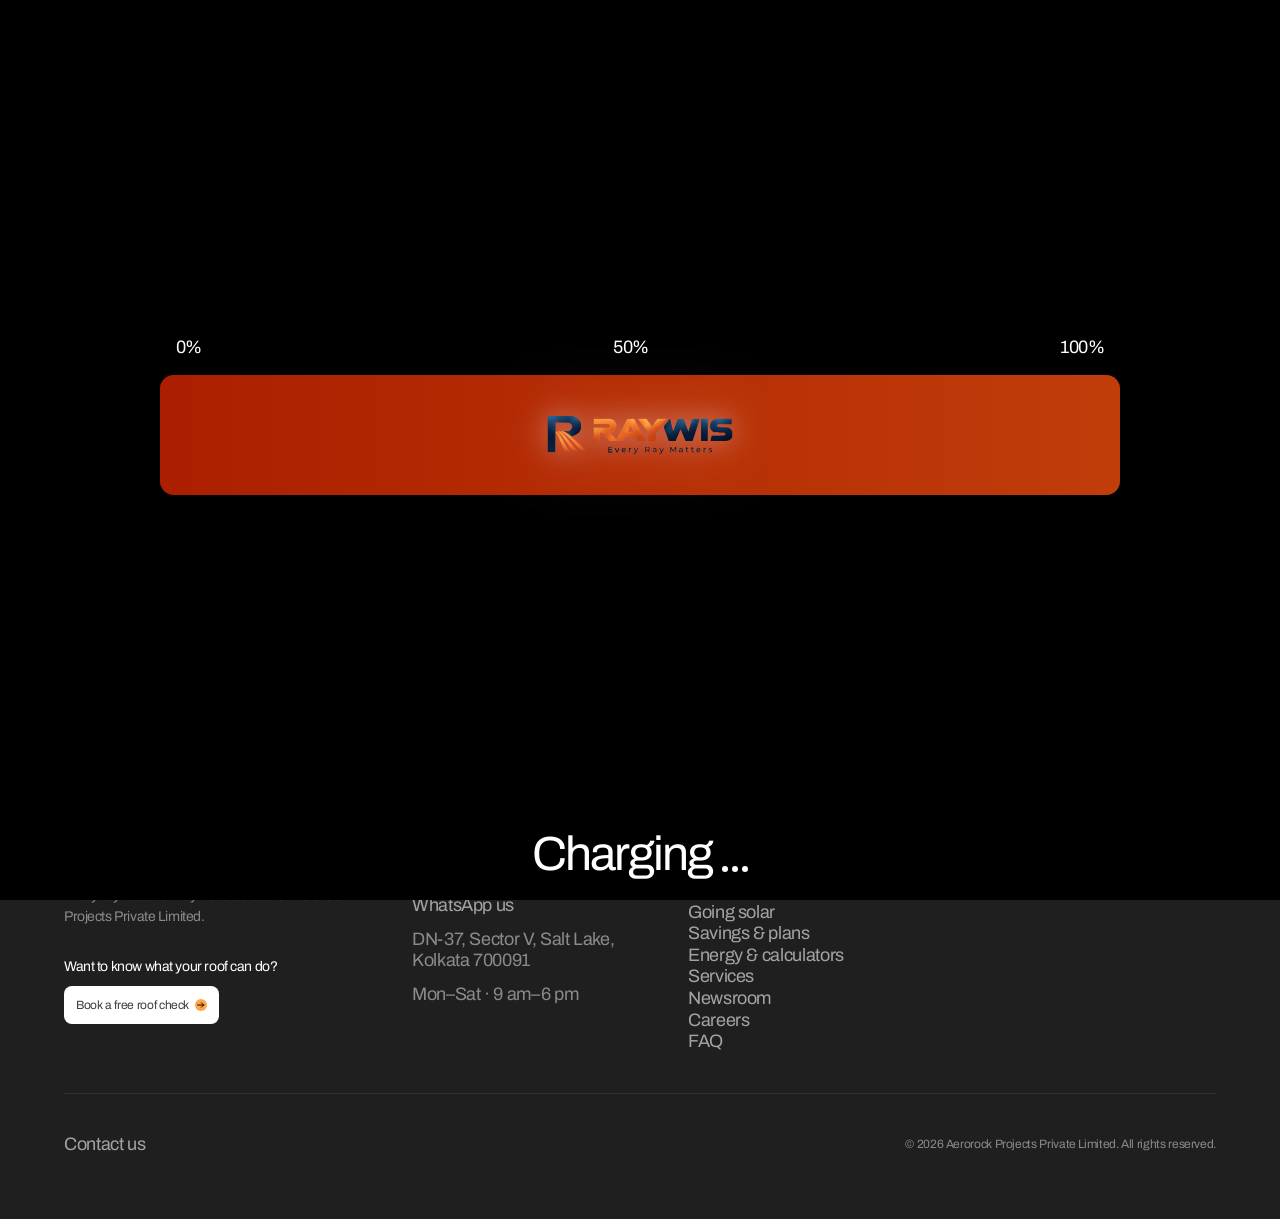
==== commit 892e9f13: "Publish updated dist build Co-authored-by: Copilot <223556219+Copilot@users.noreply.github.com>" ====
--- a/index.html
+++ b/index.html
@@ -12,7 +12,7 @@
     <!-- The first hero frame preloads so the sticky stage shows real pixels immediately. -->
     <link rel="preload" href="/assets/sequence/hero/frame_000.jpg" as="image" fetchpriority="high" />
     <title>Raywis — Rooftop Solar for Homes, Societies &amp; Businesses</title>
-    <meta name="description" content="Rooftop solar for homes, housing societies and businesses. Raywis is a brand of Aerorock Projects, headquartered in Kolkata." />
+    <meta name="description" content="Rooftop solar from Kolkata, by Aerorock Projects. Survey, installation, subsidy paperwork and lifelong care. Cut your bill by up to 80% (estimate)." />
     <!-- Favicon. The SVG is the master artwork; the PNG/ICO are rasters cut
          from it for older engines and for the /favicon.ico default request. -->
     <link rel="icon" href="/assets/icons/favicon.svg" type="image/svg+xml" />
@@ -23,16 +23,16 @@
     <meta property="og:type" content="website" />
     <meta property="og:site_name" content="Raywis" />
     <meta property="og:title" content="Raywis — Rooftop Solar for Homes, Societies &amp; Businesses" />
-    <meta property="og:description" content="Rooftop solar for homes, housing societies and businesses. Raywis is a brand of Aerorock Projects, headquartered in Kolkata." />
+    <meta property="og:description" content="Rooftop solar from Kolkata, by Aerorock Projects. Survey, installation, subsidy paperwork and lifelong care. Cut your bill by up to 80% (estimate)." />
     <meta property="og:url" content="https://jashpaladiya.github.io/" />
     <meta property="og:image" content="https://jashpaladiya.github.io/assets/images/og-image.png" />
     <meta name="twitter:card" content="summary_large_image" />
     <meta name="twitter:title" content="Raywis — Rooftop Solar for Homes, Societies &amp; Businesses" />
-    <meta name="twitter:description" content="Rooftop solar for homes, housing societies and businesses. Raywis is a brand of Aerorock Projects, headquartered in Kolkata." />
+    <meta name="twitter:description" content="Rooftop solar from Kolkata, by Aerorock Projects. Survey, installation, subsidy paperwork and lifelong care. Cut your bill by up to 80% (estimate)." />
     <meta name="twitter:image" content="https://jashpaladiya.github.io/assets/images/og-image.png" />
     <link rel="alternate" hreflang="en" href="https://jashpaladiya.github.io/" />
-    <script type="module" crossorigin src="/assets/index-CCwANNN_.js"></script>
-    <link rel="stylesheet" crossorigin href="/assets/index-a7h3GHbM.css">
+    <script type="module" crossorigin src="/assets/index-BE3uSLeH.js"></script>
+    <link rel="stylesheet" crossorigin href="/assets/index-CtQhtK8_.css">
   </head>
   <body>
     <div id="root"></div>
--- a/assets/index-CtQhtK8_.css
+++ b/assets/index-CtQhtK8_.css
@@ -0,0 +1 @@
+@font-face{font-family:Archivo;font-style:normal;font-weight:100 900;font-stretch:62% 125%;font-display:swap;src:url(/assets/archivo-latin-DY7AcnAa.woff2)format("woff2");unicode-range:U+??,U+131,U+152-153,U+2BB-2BC,U+2C6,U+2DA,U+2DC,U+304,U+308,U+329,U+2000-206F,U+20AC,U+2122,U+2191,U+2193,U+2212,U+2215,U+FEFF,U+FFFD}@font-face{font-family:Archivo;font-style:normal;font-weight:100 900;font-stretch:62% 125%;font-display:swap;src:url(/assets/archivo-latin-ext-7khWdh9v.woff2)format("woff2");unicode-range:U+100-2BA,U+2BD-2C5,U+2C7-2CC,U+2CE-2D7,U+2DD-2FF,U+304,U+308,U+329,U+1D00-1DBF,U+1E00-1E9F,U+1EF2-1EFF,U+2020,U+20A0-20AB,U+20AD-20C4,U+2113,U+2C60-2C7F,U+A720-A7FF}@font-face{font-family:Inter;font-style:normal;font-weight:100 900;font-display:swap;src:url(/assets/inter-latin-Dx4kXJAl.woff2)format("woff2");unicode-range:U+??,U+131,U+152-153,U+2BB-2BC,U+2C6,U+2DA,U+2DC,U+304,U+308,U+329,U+2000-206F,U+20AC,U+2122,U+2191,U+2193,U+2212,U+2215,U+FEFF,U+FFFD}@font-face{font-family:Inter;font-style:normal;font-weight:100 900;font-display:swap;src:url(/assets/inter-latin-ext-DO1Apj_S.woff2)format("woff2");unicode-range:U+100-2BA,U+2BD-2C5,U+2C7-2CC,U+2CE-2D7,U+2DD-2FF,U+304,U+308,U+329,U+1D00-1DBF,U+1E00-1E9F,U+1EF2-1EFF,U+2020,U+20A0-20AB,U+20AD-20C4,U+2113,U+2C60-2C7F,U+A720-A7FF}@font-face{font-family:Geist;font-style:normal;font-weight:100 900;font-display:swap;src:url(/assets/geist-latin-BgDaEnEv.woff2)format("woff2");unicode-range:U+??,U+131,U+152-153,U+2BB-2BC,U+2C6,U+2DA,U+2DC,U+304,U+308,U+329,U+2000-206F,U+20AC,U+2122,U+2191,U+2193,U+2212,U+2215,U+FEFF,U+FFFD}@font-face{font-family:Geist;font-style:normal;font-weight:100 900;font-display:swap;src:url(/assets/geist-latin-ext-DC-KSUi6.woff2)format("woff2");unicode-range:U+100-2BA,U+2BD-2C5,U+2C7-2CC,U+2CE-2D7,U+2DD-2FF,U+304,U+308,U+329,U+1D00-1DBF,U+1E00-1E9F,U+1EF2-1EFF,U+2020,U+20A0-20AB,U+20AD-20C4,U+2113,U+2C60-2C7F,U+A720-A7FF}@font-face{font-family:Fragment Mono;font-style:normal;font-weight:400;font-display:swap;src:url(/assets/fragment-mono-latin-yxdJ5AmL.woff2)format("woff2");unicode-range:U+??,U+131,U+152-153,U+2BB-2BC,U+2C6,U+2DA,U+2DC,U+304,U+308,U+329,U+2000-206F,U+20AC,U+2122,U+2191,U+2193,U+2212,U+2215,U+FEFF,U+FFFD}:root{--c-white:#fff;--c-dark-grey:#3d3d3d;--c-off-white:#f7f7f7;--c-paper-grey:#f4f4f4;--c-black:#000;--c-light-grey:#d6d6d6;--c-midnight:#000;--c-midnight-lift:#1f1f1f;--c-orange:#ffa745;--c-orange-lift:#c13d0a;--c-orange-ink:#ab1f00;--c-silver:#a3a3a3;--a-white-04:#ffffff0a;--a-white-08:#ffffff14;--a-white-16:#ffffff29;--a-white-24:#ffffff3d;--a-white-40:#fff6;--a-white-48:#ffffff7a;--a-white-60:#fff9;--a-black-08:#00000014;--a-black-16:#00000029;--a-black-20:#0003;--a-black-24:#0000003d;--a-darkgrey-16:#3d3d3d29;--a-darkgrey-24:#3d3d3d3d;--a-darkgrey-40:#3d3d3d66;--a-black-line:#00000029;--a-orange-08:#ffa74514;--a-orange-16:#ffa74529;--a-orange-24:#ffa7453d;--font-body:"Archivo", "Inter", -apple-system, BlinkMacSystemFont, "Segoe UI", Roboto, sans-serif;--font-display:"Archivo", "Inter", -apple-system, BlinkMacSystemFont, "Segoe UI", Roboto, sans-serif;--font-mono:"Fragment Mono", ui-monospace, SFMono-Regular, Menlo, monospace;--font-fallback:"Inter", Inter, sans-serif;--fw-regular:400;--fw-medium:500;--fs-10:10px;--fs-12:12px;--fs-14:14px;--fs-16:16px;--fs-18:18px;--fs-20:20px;--fs-22:22px;--fs-24:24px;--fs-28:28px;--fs-32:32px;--fs-36:36px;--fs-40:40px;--fs-44:44px;--fs-48:48px;--fs-64:64px;--fs-72:72px;--ls-tight:-.04em;--ls-body:-.03em;--ls-wide:-.02em;--lh-120:1.2;--lh-tight:1.1;--r-xs:6px;--r-sm:8px;--r-md:8px;--r-lg:12px;--r-xl:14px;--r-2xl:16px;--r-3xl:20px;--r-4xl:24px;--r-5xl:32px;--r-pill:100px;--gutter:16px;--page-pad:16px;--nav-h:38px;--nav-pill-radius:10px;--nav-z:9;--wrap-wide:1720px;--wrap-products:1752px;--wrap-hero-text:1040px;--wrap-hero-text-md:950px;--sec-pad-top:80px;--sec-pad-bottom:64px;--sec-gap:48px;--sec-gap-sm:40px;--side-pad:80px;--side-pad-md:24px;--side-pad-sm:16px;--ease:cubic-bezier(.4, 0, .2, 1);--dur-fast:.15s;--dur:.2s;--dur-slow:.3s;--shadow-inset-white:inset 0 0 6px 2px #ffffff80;--z-nav:9;--z-menu:60;--z-preloader:2147480000;--fg:var(--c-white);--fg-soft:var(--a-white-60);--fg-mute:var(--a-white-48);--fg-faint:var(--a-white-24);--surface:var(--a-white-08);--surface-2:var(--a-white-16);--border:var(--a-white-08)}.surface-light{--fg:var(--c-dark-grey);--fg-soft:#3d3d3dc7;--fg-mute:#3d3d3dbd;--fg-faint:#3d3d3db8;--surface:#3d3d3d0b;--surface-2:#3d3d3d16;--border:#3d3d3d1f;background:var(--c-white);color:var(--fg)}.surface-offwhite{background:var(--c-off-white);color:var(--fg)}@media (width>=1024px) and (width<=1439.98px){:root{--wrap-hero-text:var(--wrap-hero-text-md);--side-pad:80px}}@media (width>=744px) and (width<=1023.98px){:root{--sec-pad-top:56px;--sec-pad-bottom:44px;--sec-gap:36px;--side-pad:24px}}@media (width<=743.98px){:root{--fs-72:40px;--fs-64:36px;--fs-48:36px;--fs-44:32px;--fs-40:28px;--fs-36:30px;--fs-32:24px;--sec-pad-top:44px;--sec-pad-bottom:36px;--sec-gap:28px;--side-pad:16px}}.btn{width:min-content;height:var(--nav-h);border-radius:var(--r-sm);cursor:pointer;font-size:var(--fs-12);font-weight:var(--fw-regular);letter-spacing:var(--ls-body);transition:filter var(--dur) var(--ease), background-color var(--dur) var(--ease);white-space:nowrap;flex-flow:row;flex:none;place-content:center;align-items:center;gap:6px;padding:2px 12px;line-height:16px;text-decoration:none;display:inline-flex;position:relative;overflow:hidden}.btn:hover{filter:brightness(1.06)}.btn--primary-dark{color:var(--c-dark-grey);background:linear-gradient(#fff 0% 100%)}.btn--primary-light{background:var(--c-orange);color:var(--c-midnight)}.btn--tertiary-dark{color:var(--c-white);-webkit-backdrop-filter:blur(2px);background:0 0}.btn--tertiary-light{color:var(--c-dark-grey);background:0 0}.btn--dark-solid{background:linear-gradient(180deg, var(--c-midnight) 0%, var(--c-midnight) 100%);color:var(--c-white)}.btn--sm{height:32px;padding:1px 10px}.btn__icon{border-radius:var(--r-pill);background:var(--c-orange);flex:none;justify-content:center;align-items:center;width:16px;height:16px;display:flex;position:relative;overflow:hidden}.btn__icon:after{content:"";transition:transform var(--dur) var(--ease);pointer-events:none;background:linear-gradient(270deg,#fff0 0%,#ffffff8c 10% 50%,#ffffff8c 90%,#fff0 100%);position:absolute;inset:0;transform:translate(100%)}.btn:hover .btn__icon:after{transform:translate(-100%)}.btn__icon svg{z-index:1;width:12px;height:12px;position:relative}.arrow-dot{border-radius:var(--r-pill);background:var(--a-white-08);flex:none;justify-content:center;align-items:center;width:16px;height:16px;display:inline-flex}.arrow-dot svg{width:16px;height:16px}.arrow-dot--sm,.arrow-dot--sm svg{width:12px;height:12px}.arrow-dot--orange{background:var(--c-orange)}.arrow-dot--orange svg{color:var(--c-midnight)}.arrow-dot--dark{background:var(--a-darkgrey-24)}.pill{white-space:nowrap;width:min-content;height:var(--nav-h);border-radius:var(--nav-pill-radius);-webkit-backdrop-filter:blur(2px);background:var(--a-darkgrey-16);color:var(--c-white);font-size:var(--fs-12);letter-spacing:var(--ls-body);cursor:pointer;transition:background-color var(--dur) var(--ease);flex-flow:row;flex:none;place-content:center;align-items:center;gap:6px;padding:2px 12px;line-height:16px;text-decoration:none;display:inline-flex}.pill:hover{background:var(--a-darkgrey-24)}.pill--active{background:var(--a-white-16)}.badge{border-radius:var(--r-pill);background:var(--c-orange);width:16px;height:16px;color:var(--c-midnight);font-size:var(--fs-10);letter-spacing:var(--ls-body);text-align:center;flex:none;justify-content:center;align-items:center;padding:2px;line-height:12px;display:flex}.badge--orange{background:var(--c-orange)}.glass{background:var(--a-white-08);border-radius:var(--r-3xl)}.glass-chip{background:var(--a-black-24);border-radius:var(--r-4xl);align-items:center;gap:12px;padding:8px;display:flex}.icon-pill{border-radius:var(--r-pill);background:var(--c-white);flex:none;justify-content:center;align-items:center;padding:12px;display:inline-flex}.icon-pill svg{width:24px;height:24px}.icon-pill--glass{background:var(--a-white-08);width:40px;height:40px;padding:0}.icon-pill--glass svg{width:24px;height:24px}.stat{flex-direction:column;gap:8px;display:flex}.stat__value{font-size:var(--fs-48);letter-spacing:var(--ls-tight);line-height:var(--lh-120);color:var(--c-dark-grey)}.stat__label{font-size:var(--fs-14);letter-spacing:var(--ls-body);color:var(--c-dark-grey)}.stat-grid{grid-template-columns:repeat(4,minmax(0,1fr));gap:16px;width:100%;display:grid}@media (width<=743.98px){.stat-grid{grid-template-columns:repeat(2,minmax(0,1fr))}.stat__value{font-size:var(--fs-36)}}.tabs{flex-wrap:wrap;gap:8px;display:flex}.tab{border-radius:var(--r-pill);background:var(--a-white-08);width:min-content;height:min-content;color:var(--a-white-60);font-size:var(--fs-14);letter-spacing:var(--ls-body);white-space:nowrap;cursor:pointer;transition:background-color var(--dur) var(--ease), color var(--dur) var(--ease);align-items:center;gap:8px;padding:8px 16px;display:inline-flex}.tab:hover{color:var(--c-white)}.tab--active{background:var(--a-white-16);color:var(--c-white)}.tab__dot{border-radius:var(--r-pill);background:var(--c-orange);opacity:0;width:8px;height:8px;transition:opacity var(--dur) var(--ease);flex:none}.tab--active .tab__dot{opacity:1}.product-card{background:var(--a-white-08);border-radius:var(--r-4xl);min-width:0;transition:background-color var(--dur) var(--ease);flex-direction:column;flex:1 1 0;justify-content:space-between;align-items:center;padding:24px;display:flex;position:relative;overflow:hidden}.product-card:hover{background:var(--a-white-16)}.product-card__header{flex-flow:row;place-content:space-between;align-items:flex-start;gap:8px;width:100%;display:flex}.product-card__figure{flex:auto;justify-content:center;align-items:center;width:100%;min-height:0;display:flex;overflow:hidden}.product-card__figure img{object-fit:cover;width:100%;height:100%}.hairline-v{border-radius:var(--r-pill);background:var(--a-white-08);flex:none;width:1px;height:12px}.hairline-v--tall{height:16px}.stack{flex-direction:column;display:flex}.row{align-items:center;display:flex}.pill-note{border-radius:var(--r-xs);background:var(--a-black-16);-webkit-backdrop-filter:blur(8px);font-size:var(--fs-12);color:var(--c-white);white-space:nowrap;align-items:center;gap:8px;padding:8px 12px;line-height:16px;display:inline-flex}.empty-state{text-align:center;color:var(--a-white-48);flex-direction:column;justify-content:center;align-items:center;gap:16px;width:100%;padding:64px 16px;display:flex}.empty-state__icon{border-radius:var(--r-pill);background:var(--a-white-08);justify-content:center;align-items:center;width:48px;height:48px;display:flex}.nav{z-index:var(--nav-z);width:100%;position:fixed;top:0;left:0;right:0}.nav__bar{flex-flow:row;align-items:center;gap:12px;width:100%;max-width:100%;padding:16px;display:flex;overflow-x:clip}.nav__left{flex:none;align-items:center;gap:8px;display:flex}.nav__center{flex:auto;justify-content:center;align-items:center;gap:2px;min-width:0;display:flex}.nav__logo{border-radius:var(--r-sm);-webkit-backdrop-filter:blur(2px);background:var(--a-darkgrey-16);height:42px;transition:background-color var(--dur) var(--ease);align-items:center;gap:6px;padding:2px 12px;text-decoration:none;display:inline-flex}.nav__logo:hover{background:var(--a-darkgrey-24)}.nav__logo img{width:auto;height:24px;display:block}.burger{border-radius:var(--r-md);-webkit-backdrop-filter:blur(8px);background:var(--a-black-16);width:40px;height:40px;transition:background-color var(--dur) var(--ease);flex-direction:column;justify-content:center;align-items:center;padding:0;display:flex}.burger:hover{background:var(--a-black-24)}@media (width<=743.98px){.burger{width:44px;height:44px}.nav__logo{height:44px}}.burger__dots{width:10px;height:10px;transition:width var(--dur) var(--ease), height var(--dur) var(--ease);grid-template-rows:repeat(3,2px);grid-template-columns:repeat(3,2px);gap:2px;display:grid}.burger:hover .burger__dots{width:12px;height:12px}.burger__dot{background:var(--c-white);border-radius:50%;width:2px;height:2px}.burger--close .burger__dot:first-child,.burger--close .burger__dot:nth-child(3),.burger--close .burger__dot:nth-child(7),.burger--close .burger__dot:nth-child(9){opacity:0}.nav__chevron{z-index:1;pointer-events:none;width:12px;height:12px;position:absolute;bottom:-14px;left:48%}.nav--light .pill,.nav--light .nav__logo{color:var(--c-dark-grey);background:#3d3d3d12}.nav--light .pill:hover,.nav--light .nav__logo:hover{background:#3d3d3d1f}.nav--light .pill--active{background:var(--c-orange);color:var(--c-midnight)}.nav--light .badge{color:var(--c-black)}.nav--light .nav__chevron{color:var(--c-dark-grey)}.nav--light .burger{background:#3d3d3d12}.nav--light .burger:hover{background:#3d3d3d1f}.nav--light .burger__dot{background:var(--c-dark-grey)}.nav--light .nav__logo img{filter:drop-shadow(0 1px 1px #3d3d3d2e)}.nav--light .dropdown{background:var(--c-white);border-color:#3d3d3d1f;box-shadow:0 24px 60px #0000001f}.nav--light .dropdown__link{color:var(--c-dark-grey)}.nav--light .dropdown__link:hover{background:#3d3d3d12}.nav__pill{position:relative}.overlay{z-index:var(--z-menu);-webkit-backdrop-filter:blur(6px);backdrop-filter:blur(6px);-webkit-overflow-scrolling:touch;animation:overlay-in .32s var(--ease) both;background:#00000070;flex-direction:column;display:flex;position:fixed;inset:0;overflow-y:auto}@keyframes overlay-in{0%{opacity:0}to{opacity:1}}.overlay__sheet{background:var(--c-midnight);border-radius:0 0 var(--r-4xl) var(--r-4xl);border-bottom:1px solid var(--a-white-08);animation:sheet-in .28s var(--ease) both;box-shadow:0 24px 64px #0006}.overlay--closing{animation:overlay-out .24s var(--ease) both}@keyframes overlay-out{0%{opacity:1}to{opacity:0}}.overlay--closing .overlay__sheet{animation:sheet-out .24s var(--ease) both}@keyframes sheet-out{0%{opacity:1;transform:translateY(0)}to{opacity:0;transform:translateY(-14px)}}@media (prefers-reduced-motion:reduce){.overlay,.overlay__sheet,.overlay--closing,.overlay--closing .overlay__sheet{animation-duration:1ms}}@keyframes sheet-in{0%{opacity:0;transform:translateY(-14px)}to{opacity:1;transform:translateY(0)}}.overlay__head{background:var(--c-midnight);z-index:2;justify-content:space-between;align-items:center;padding:16px;display:flex;position:sticky;top:0}.overlay__body{flex-direction:column;gap:8px;padding:16px 16px 28px;display:flex}.overlay__group{border-top:1px solid var(--a-white-08);flex-direction:column;gap:8px;padding-top:16px;display:flex}.overlay__link{font-size:var(--fs-28);letter-spacing:var(--ls-tight);color:var(--c-white);transition:color var(--dur) var(--ease);justify-content:space-between;align-items:center;gap:12px;padding:14px 4px;text-decoration:none;display:flex}.overlay__link:hover{color:var(--a-white-48)}.overlay__sub{flex-direction:column;gap:2px;padding-left:4px;display:flex}.overlay__sublink{font-size:var(--fs-18);color:var(--a-white-60);justify-content:space-between;align-items:center;padding:10px 4px;text-decoration:none;display:flex}.overlay__sublink:hover{color:var(--c-white)}@media (width<=743.98px){.overlay__head{padding:12px 16px}.overlay__body{gap:4px;padding:12px 16px 32px}.overlay__group{gap:6px;padding-top:12px}.overlay__link{font-size:var(--fs-22);padding:8px 4px}.overlay__sub{grid-template-columns:repeat(2,minmax(0,1fr));gap:2px 16px;padding-left:4px;display:grid}.overlay__sublink{font-size:var(--fs-14);padding:6px 4px}}.dropdown{z-index:var(--z-menu);border-radius:var(--r-2xl);background:var(--c-midnight);border:1px solid var(--a-white-08);min-width:300px;max-width:min(340px,100vw - 24px);animation:drop-in .18s var(--ease) both;padding:8px;position:absolute;top:calc(100% + 10px);left:50%;transform:translate(-50%);box-shadow:0 24px 60px #00000080}@keyframes drop-in{0%{opacity:0;transform:translate(-50%)translateY(-6px)}to{opacity:1;transform:translate(-50%)translateY(0)}}.dropdown__link{border-radius:var(--r-md);color:var(--c-white);font-size:var(--fs-14);letter-spacing:var(--ls-body);white-space:nowrap;transition:background-color var(--dur) var(--ease);justify-content:space-between;align-items:center;gap:10px;padding:10px 12px;text-decoration:none;display:flex}.dropdown__link:hover{background:var(--a-white-08)}.preloader{width:100vw;height:100vh;z-index:var(--z-preloader);background:var(--c-midnight);flex-direction:column;place-content:center;align-items:center;gap:10px;padding:16px;display:flex;position:fixed;top:0;left:0;overflow:hidden}.preloader__content{flex-flow:row;flex:1 1 0;place-content:center;align-items:center;gap:10px;width:98%;display:flex}.preloader__scale{flex-direction:column;flex:1 1 0;place-content:center;align-items:center;gap:16px;width:100%;max-width:960px;display:flex}.preloader__ticks{flex-flow:row;place-content:space-between;align-items:center;width:100%;padding:0 16px;display:flex}.preloader__ticks span{font-size:var(--fs-18);letter-spacing:var(--ls-body);color:var(--c-white)}.preloader__track{background:var(--c-midnight-lift);border-radius:var(--r-xl);width:100%;height:120px;position:relative}.preloader__fill{background:linear-gradient(90deg, var(--c-orange-ink) 0%, var(--c-orange-lift) 100%);border-radius:var(--r-xl);transition:width .45s var(--ease);position:absolute;top:0;bottom:0;left:0}.preloader__logo{z-index:1;width:200px;position:absolute;top:50%;left:50%;transform:translate(-50%,-50%)}.preloader__logo img{filter:drop-shadow(0 0 14px #ffffff73)drop-shadow(0 0 34px #fff3);width:100%;height:auto}.preloader__charging{justify-content:flex-end;align-items:flex-end;gap:10px;display:flex}.preloader__label{font-size:var(--fs-48);letter-spacing:var(--ls-tight);line-height:var(--lh-120);color:var(--c-white);align-items:flex-end;gap:4px;display:flex}.preloader__dots{align-items:center;gap:4px;padding-bottom:12px;display:flex}.preloader__dots i{background:var(--c-white);border-radius:50%;width:6px;height:6px}@media (width<=743.98px){.preloader__track{height:64px}.preloader__logo{width:164px}.preloader__label{font-size:var(--fs-36)}}.footer{background:var(--c-midnight);color:var(--c-white);flex-direction:column;align-items:flex-start;width:100%;display:flex}.footer__body{background:var(--c-midnight-lift);width:100%;color:var(--c-white);flex-direction:column;align-items:flex-start;gap:40px;padding:16px;display:flex}.footer__card{border-radius:var(--r-5xl);background:0 0;flex-direction:column;align-items:flex-start;gap:40px;width:100%;padding:48px;display:flex}.footer__top{flex-flow:row;justify-content:space-between;align-items:flex-start;gap:48px;width:100%;display:flex}.footer__brand{flex-direction:column;flex:0 300px;align-items:flex-start;gap:32px;min-width:0;display:flex}.footer__logo{width:100%;display:block}.footer__logo-frame{background:var(--c-white);border-radius:var(--r-lg);width:fit-content;padding:10px 14px;display:block}.footer__logo-frame img{width:260px;max-width:100%;height:auto;display:block}.footer__brandline{max-width:320px;font-size:var(--fs-14,14px);color:var(--a-white-48);margin:0;line-height:1.5}.footer__roofCheck{flex-direction:column;align-items:flex-start;gap:10px;display:flex}.footer__roofCheck-title{font-size:var(--fs-14,14px);color:var(--c-white);margin:0}.footer__columns{flex-flow:row;flex:1 1 0;align-items:flex-start;gap:24px;min-width:0;display:flex}.footer__col{flex-direction:column;flex:1 1 0;align-items:flex-start;gap:12px;min-width:0;display:flex}.footer__col-title{font-size:var(--fs-12);letter-spacing:var(--ls-body);color:var(--a-white-48);margin-bottom:4px}.footer__link{font-size:var(--fs-18);letter-spacing:var(--ls-wide);color:var(--c-silver);transition:color var(--dur) var(--ease);align-items:center;gap:8px;text-decoration:none;display:inline-flex}.footer__link:hover{color:var(--c-white)}.footer__list{flex-direction:column;align-items:flex-start;gap:0;width:100%;display:flex}.footer__list--icons{flex-flow:wrap;align-items:center;gap:2px;width:auto}.footer__link--icon{border-radius:var(--r-sm);padding:7px}.footer__link--icon:hover{background:var(--a-white-08)}.footer__link--pending{color:var(--a-white-48);cursor:default}.footer__copyright{flex:none;justify-content:space-between;align-items:center;gap:16px;display:flex}.footer__bottom{flex-direction:row nowrap;justify-content:space-between;align-items:center;gap:24px;width:100%;display:flex}.footer__cta{flex-wrap:wrap;align-items:center;gap:12px;min-width:0;display:flex}.footer__copyright span{font-size:var(--fs-12);letter-spacing:var(--ls-body);color:var(--a-white-48)}.newsletter{flex-direction:column;align-items:stretch;gap:12px;width:100%;display:flex}.newsletter__row{align-items:center;gap:12px;display:flex}.newsletter__label{font-size:var(--fs-18);letter-spacing:var(--ls-wide);color:var(--c-white);flex:none}.newsletter__input{border-radius:var(--r-md);background:var(--a-white-08);min-width:0;height:44px;color:var(--c-white);font-size:var(--fs-16);letter-spacing:var(--ls-body);transition:border-color var(--dur) var(--ease);border:1px solid #0000;outline:none;flex:260px;padding:0 16px}.newsletter__input::placeholder{color:var(--a-white-48)}.newsletter__input:focus{border-color:var(--a-white-24)}.newsletter__input[aria-invalid=true]{border-color:var(--c-white)}.newsletter__submit{border-radius:var(--r-pill);background:var(--a-white-08);width:40px;height:40px;transition:background-color var(--dur) var(--ease);flex:none;justify-content:center;align-items:center;display:inline-flex}.newsletter__submit:hover{background:var(--a-white-16)}.newsletter__submit svg{width:18px;height:18px}.newsletter__msg{font-size:var(--fs-12);color:var(--a-white-48)}.newsletter__msg--error{color:var(--c-white);text-underline-offset:2px;text-decoration:underline}@media (width<=1279.98px){.footer__top{flex-direction:column;gap:40px}.footer__brand{flex:none;width:100%}.footer__columns{width:100%}}@media (width<=1023.98px){.footer__card{border-radius:var(--r-4xl);gap:32px;padding:32px}}.footer__mid{flex-direction:column;flex:1 1 0;gap:12px;min-width:0;display:flex}.footer__mid>.footer__col{flex:none}@media (width<=743.98px){.footer__columns{grid-template-columns:1fr 1fr;gap:28px 16px;display:grid}.footer__mid{display:contents}.footer__mid>.footer__col:first-child{order:1}.footer__columns>.footer__col:nth-child(3){order:2;align-self:end}.footer__columns>.footer__col:first-child{order:3}.footer__mid>.footer__col:nth-child(2){order:4}.footer__bottom{flex-direction:column;align-items:flex-start;gap:16px}.footer__body{padding:10px}.footer__card{border-radius:var(--r-3xl);gap:28px;padding:20px}.footer__top{gap:28px}.footer__brand{gap:24px}.footer__logo-frame img{width:190px}.footer__copyright{flex-direction:column;align-items:flex-start}.footer__link{font-size:var(--fs-16)}.newsletter__submit{width:44px;height:44px}}@media (width<=1439.98px){.nav__center{display:none}.nav__left{flex:auto;justify-content:space-between;min-width:0}}@media (width>=1440px){.nav__burger{display:none}}.call-fab{display:none}@media (width<=743.98px){.call-fab{right:16px;bottom:calc(16px + env(safe-area-inset-bottom,0px));z-index:calc(var(--z-menu) - 1);background:var(--c-orange);width:56px;height:56px;color:var(--c-white);transition:transform var(--dur-slow) var(--ease);border-radius:50%;justify-content:center;align-items:center;display:inline-flex;position:fixed;box-shadow:0 6px 20px #00000047}.call-fab:active{transform:scale(.94)}.call-fab:focus-visible{outline:2px solid var(--c-white);outline-offset:3px}}.hero{width:100%;position:relative}.hero__frames{z-index:1;width:100%;height:100%;position:absolute;inset:0}.hero__layer{object-fit:cover;object-position:center;will-change:opacity;width:100%;height:100%;position:absolute;inset:0}.hero__layer--a{opacity:1;z-index:1}.hero__layer--b{opacity:0;z-index:2}.hero--sequence{height:var(--hero-vh,420vh)}.hero--sequence .hero__stage{isolation:isolate;height:100vh;position:sticky;top:0;overflow:hidden}.hero--sequence .hero__stage:before{content:"";z-index:0;filter:blur(20px)saturate(1.05);pointer-events:none;background:url([data-uri]) 50%/cover no-repeat;position:absolute;inset:-28px;transform:scale(1.06)}.hero--sequence .hero__overlay{z-index:2;pointer-events:none;background:linear-gradient(to bottom, #0000006b, #0000002e 120px, var(--a-black-16) 280px);position:absolute;inset:0}.hero__seqbar{left:var(--side-pad);right:var(--side-pad);z-index:5;border-radius:var(--r-pill);background:var(--a-white-24);height:2px;position:absolute;bottom:20px;overflow:hidden}.hero__seqbar-fill{transform-origin:0;background:linear-gradient(90deg,#ffffff80 0%,#fff 100%);width:100%;height:100%;display:block}.hero__hint{right:var(--side-pad);z-index:5;font-size:var(--fs-12);letter-spacing:var(--ls-body);color:var(--a-white-48);position:absolute;bottom:48px}.hero__copy{top:clamp(120px,20vh,220px);left:var(--side-pad);z-index:3;width:min(640px, calc(100% - var(--side-pad) * 2));border-radius:var(--r-2xl);-webkit-backdrop-filter:blur(18px);color:var(--c-white);background:#0000006b;border:1px solid #ffffff2e;padding:clamp(16px,1.8vw,22px);position:absolute;overflow:hidden;box-shadow:0 16px 48px #0000002e}.hero__title{max-width:640px;letter-spacing:var(--ls-tight);font-size:clamp(36px,4.6vw,64px);line-height:1.03}.hero__eyebrow{font-size:var(--fs-12);letter-spacing:var(--ls-wide);text-transform:uppercase;color:var(--c-orange);margin-bottom:12px}.hero__captions{counter-reset:hero-caption;font-size:var(--fs-14);flex-direction:column;gap:6px;margin:16px 0 0;padding:0;list-style:none;display:flex}.hero__caption{counter-increment:hero-caption;color:var(--a-white-48);transition:color var(--dur-slow) var(--ease)}.hero__caption:before{content:counter(hero-caption) ". "}.hero__caption.is-on{color:var(--c-white)}.hero__lead{color:#ffffffd6;max-width:560px;margin-top:18px;font-size:clamp(14px,1.1vw,16px);line-height:1.55}.where-work{padding:clamp(36px, 5vw, 72px) var(--side-pad);background:var(--c-off-white);color:var(--c-dark-grey)}.where-work__inner{width:min(1200px,100%);margin-inline:auto}.where-work__head{justify-content:space-between;align-items:end;gap:32px;display:flex}.where-work__title{letter-spacing:var(--ls-tight);margin-top:8px;font-size:clamp(28px,3.2vw,44px)}.where-work__intro{max-width:430px;font-size:var(--fs-16);color:#3d3d3dc7;line-height:1.5}.where-work__check{flex-direction:column;align-items:flex-start;gap:8px;max-width:520px;margin-top:24px;display:flex}.where-work__checkRow{gap:10px;width:100%;display:flex}.where-work__checkRow .form__input{flex:auto;min-width:0}.where-work__actions{flex-wrap:wrap;gap:12px;margin-top:14px;display:flex}.where-work__note{color:#3d3d3dad;font-size:var(--fs-14);margin-top:14px;line-height:1.5}.hero__copy{transition:opacity var(--dur-slow) var(--ease), visibility 0s linear 0s}.hero:has(.hero__contact.is-on) .hero__copy{opacity:0;visibility:hidden;transition:opacity var(--dur-slow) var(--ease), visibility 0s linear var(--dur-slow)}.hero__contactWrap{z-index:4;width:min(720px,100% - 48px);position:absolute;bottom:96px;left:50%;transform:translate(-50%)}.hero__contact{border-radius:var(--r-2xl);-webkit-backdrop-filter:blur(12px);opacity:0;visibility:hidden;transition:opacity var(--dur-slow) var(--ease), transform var(--dur-slow) var(--ease), visibility 0s linear var(--dur-slow);background:#00000070;border:1px solid #ffffff1f;padding:14px;transform:translateY(14px)}.hero__contact.is-on{opacity:1;visibility:visible;transition:opacity var(--dur-slow) var(--ease), transform var(--dur-slow) var(--ease), visibility 0s;transform:translateY(0)}.hero__contact .custom-select__menu--top{min-width:min(360px,100vw - 32px);padding:clamp(4px,.7vh,6px);top:auto;bottom:calc(100% + 8px)}.hero__contact .custom-select__menu--top .custom-select__option{white-space:nowrap;min-height:clamp(30px,min(4.8vh,10vw),42px);padding:clamp(4px,1.1vh,10px) clamp(8px,2.4vw,12px);font-size:clamp(11px,min(3.6vw,1.6vh),14px)}.hero__contactForm{flex-direction:column;gap:8px;display:flex}.hero__contactRow{grid-template-columns:repeat(3,minmax(0,1fr));gap:8px;display:grid}.hero__contactRow--wide{grid-template-columns:minmax(0,1fr) auto}.hero__contactRow--area{grid-template-columns:minmax(0,1fr)}.hero__field{min-width:0;display:block}.hero__input{border-radius:var(--r-lg);width:100%;height:44px;color:var(--c-white);font-family:inherit;font-size:var(--fs-14);letter-spacing:var(--ls-body);background:#ffffff14;border:1px solid #0000;padding:0 14px}.hero__input::placeholder{color:var(--a-white-48)}.hero__input:focus-visible{outline:2px solid var(--c-white);outline-offset:2px}.hero__input[aria-invalid=true]{border-color:var(--c-white)}.hero__send{border-radius:var(--r-lg);background:var(--c-white);height:44px;color:var(--c-black);font-family:inherit;font-size:var(--fs-14);font-weight:var(--fw-medium);letter-spacing:var(--ls-body);cursor:pointer;transition:opacity var(--dur) var(--ease);border:0;justify-content:center;align-items:center;gap:8px;padding:0 20px;display:inline-flex}.hero__send:hover{opacity:.86}.hero__send:disabled{opacity:.6;cursor:default}.hero__contactNote{font-size:var(--fs-12);color:var(--a-white-48);padding-inline:2px;line-height:14px}@media (width<=743.98px){.where-work__head{flex-direction:column;align-items:start;gap:12px}.hero__copy{width:calc(100% - 32px);top:12%;left:16px}.hero__title{font-size:clamp(34px,9vw,52px)}.hero__lead{margin-top:12px;font-size:14px}.hero__contactWrap{width:calc(100% - 32px);bottom:72px}.hero__contactRow,.hero__contactRow--wide{grid-template-columns:minmax(0,1fr)}.hero__send{width:100%}}@media (width<=900px){.hero__hint{display:none}.hero__contactWrap{bottom:88px}}@media (width<=640px){.hero__seqbar{bottom:16px}}@media (width<=743.98px){.hero__contact{padding:12px}.hero__contactRow:first-child{grid-template-columns:repeat(2,minmax(0,1fr))}.hero__contactRow:first-child>:first-child{grid-area:1/1}.hero__contactRow:first-child>:nth-child(3){grid-area:1/2}.hero__contactRow:first-child>:nth-child(2){grid-area:2/1/3/-1}.hero__contactRow--area,.hero__contactRow--wide{grid-template-columns:minmax(0,1fr)}.hero__input{font-size:16px}.hero__send{width:100%}.hero__contactNote{line-height:16px}}@media (width<=743.98px) and (height<=720px){.hero__contactWrap{bottom:56px}.hero__contactForm,.hero__contactRow{gap:6px}.hero__input,.hero__send{height:40px}}.whatis{background:var(--c-white);width:100%;padding:var(--sec-pad-top) var(--side-pad) var(--sec-pad-bottom);color:var(--c-dark-grey);flex-direction:column;display:flex}.whatis__inner{gap:var(--sec-gap);flex-direction:column;width:100%;max-width:1200px;margin-inline:auto;display:flex}.whatis__head{flex-direction:column;gap:16px;max-width:1100px;display:flex}.whatis__lead{font-size:var(--fs-40);letter-spacing:var(--ls-tight);color:var(--c-dark-grey);line-height:1.16}.whatis__intro{max-width:760px;font-size:var(--fs-16);color:#3d3d3dc7;line-height:1.6}.whatis__gridHeading{font-size:var(--fs-24,24px);letter-spacing:var(--ls-tight);color:var(--c-dark-grey);line-height:1.25}.trust-strip{padding:14px var(--side-pad);background:var(--c-midnight);color:var(--a-white-48)}.trust-strip__list{width:min(1200px,100%);font-size:var(--fs-14);letter-spacing:var(--ls-wide);flex-wrap:wrap;justify-content:center;gap:8px 28px;margin:0 auto;padding:0;list-style:none;display:flex}.trust-strip__item{color:var(--c-white)}.hero__contactBody{font-size:var(--fs-12);color:var(--a-white-48);margin:0 0 10px;padding-inline:2px;line-height:1.45}.hero__contactTitle{font-size:var(--fs-16);color:var(--c-white);margin:0 0 4px;padding-inline:2px;font-weight:500}.whatis__grid{grid-template-columns:minmax(0,1fr);gap:14px;width:100%;display:grid}.whatis__card{border-radius:var(--r-4xl);background:var(--c-off-white);border:1px solid var(--a-darkgrey-16);min-width:0;transition:transform var(--dur-slow) var(--ease), border-color var(--dur) var(--ease);flex-direction:column;display:flex;overflow:hidden}.whatis__cardInner{flex-direction:column;flex:auto;gap:10px;padding:16px 18px 20px;display:flex}.whatis__cardMedia{aspect-ratio:16/9;background:var(--a-darkgrey-16);flex:none;overflow:hidden}.whatis__cardMedia img{object-fit:cover;width:100%;height:100%;transition:transform var(--dur-slow) var(--ease);display:block}.whatis__card:hover .whatis__cardMedia img{transform:scale(1.03)}.whatis__card:hover{border-color:var(--a-darkgrey-24);transform:translateY(-4px)}.whatis__cardTop{justify-content:space-between;align-items:center;gap:16px;display:flex}.whatis__card .icon-pill{padding:9px}.whatis__card .icon-pill svg{width:20px;height:20px}.whatis__stat{font-family:var(--font-display);font-stretch:112%;font-size:var(--fs-16);letter-spacing:var(--ls-tight);color:var(--c-dark-grey);font-variant-numeric:tabular-nums;text-align:right}.whatis__cardTitle{font-size:var(--fs-18);letter-spacing:var(--ls-tight);color:var(--c-dark-grey);line-height:1.2}.whatis__cardBody{font-size:var(--fs-14);letter-spacing:var(--ls-body);color:#3d3d3dc7;margin-top:auto;line-height:20px}@media (width>=744px){.whatis__grid{grid-template-columns:repeat(2,minmax(0,1fr))}.whatis__card:last-child:nth-child(odd){grid-column:1/-1}}@media (width>=1280px){.whatis__grid{grid-template-columns:repeat(4,minmax(0,1fr))}.whatis__card:last-child:nth-child(odd){grid-column:auto}}@media (width<=743.98px){.whatis{padding:var(--sec-pad-top) var(--side-pad-sm) var(--sec-pad-bottom)}.whatis__inner{gap:var(--sec-gap-sm)}.whatis__lead{font-size:var(--fs-28)}.whatis__grid{overscroll-behavior-x:contain;scroll-snap-type:x mandatory;scrollbar-width:none;grid-template-columns:none;grid-auto-columns:100%;grid-auto-flow:column;gap:16px;padding-bottom:8px;overflow:auto hidden}.whatis__grid::-webkit-scrollbar{display:none}.whatis__grid>.whatis__card{scroll-snap-align:start}.whatis__cardInner{padding:16px 18px 18px}}.whatis__eyebrow{font-family:var(--font-display);font-stretch:112%;font-size:var(--fs-32);letter-spacing:var(--ls-tight);color:var(--c-light-grey)}.whatis .whatis__eyebrow{color:#3d3d3d94}.descriptor__lead{font-size:var(--fs-14);color:var(--fg-mute);max-width:640px}.climate{background:var(--c-midnight);width:100%;min-height:100vh;color:var(--fg);--fg:var(--c-white);--fg-soft:#ffffffc7;--fg-mute:#ffffffa3;--fg-faint:#ffffff70;flex-flow:row;justify-content:space-between;align-items:stretch;gap:48px;padding:16px;display:flex;position:relative;overflow:hidden}.climate__backdrop{pointer-events:none;width:100%;height:100%;position:absolute;inset:0}.climate__backdrop img{object-fit:cover;transform-origin:50%;width:100%;height:100%;transform:scale(1.2)}.climate__backdrop:after{content:"";background:linear-gradient(90deg,#000000bd 0%,#00000094 42%,#0006 100%),linear-gradient(#0000005c 0%,#00000014 38%,#00000085 100%);position:absolute;inset:0}.climate>.headings{z-index:1;justify-content:center;align-self:stretch;padding-inline:64px 0;position:relative}.climate .whatis__eyebrow{color:#ffffffb8}.climate__shell{z-index:1;border-radius:var(--r-2xl);-webkit-backdrop-filter:blur(8px);background:#0000003d;flex:none;grid-template-rows:repeat(2,148px);grid-template-columns:repeat(2,240px);align-self:flex-end;gap:8px;width:509px;max-width:100%;padding:8px;display:grid;position:relative}.climate__grid{display:contents}.climate__card{border-radius:var(--r-lg);width:240px;height:148px;transition:background-color var(--dur) var(--ease);background:#00000052;flex-direction:column;justify-content:space-between;align-items:flex-end;gap:24px;padding:12px;display:flex}.climate__card:hover{background:#00000070}.climate__text{font-size:var(--fs-14);text-align:right;color:var(--c-white);line-height:20px}@media (width<=1023.98px){.climate{flex-direction:column;justify-content:flex-end;gap:32px;min-height:0}.climate>.headings{align-self:stretch}.climate__backdrop:after{background:linear-gradient(#000000bd 0%,#0009 46%,#00000075 100%),linear-gradient(90deg,#00000057 0%,#0000002e 100%)}.climate__shell{grid-template-rows:none;grid-template-columns:repeat(2,minmax(0,1fr));grid-auto-rows:148px;width:100%}.climate__card{width:100%}}@media (width<=743.98px){.climate{padding:48px 16px 16px}.climate>.headings{flex:none;padding-inline:0}.climate__shell{flex-direction:column;gap:8px;display:flex}.climate__card{justify-content:flex-start;align-items:flex-start;gap:16px;width:100%;height:auto;min-height:96px}.climate__text{text-align:left;font-size:var(--fs-16)}}.page-hero{width:100%;padding:96px var(--side-pad) 56px;background:var(--c-white);border-bottom:1px solid var(--a-darkgrey-16);flex-direction:column;align-items:flex-start;gap:24px;display:flex}.page-hero--center{text-align:center;align-items:center}.page-hero__title{font-size:var(--fs-64);letter-spacing:var(--ls-tight);color:var(--c-dark-grey);max-width:1180px;line-height:1.1}.page-hero__lead{font-size:var(--fs-18);line-height:var(--lh-120);color:#3d3d3dc7;max-width:720px}.page-hero--light .page-hero__title,.page-hero--light .page-hero__lead{color:var(--c-dark-grey)}.page-hero--sky{background:linear-gradient(180deg, var(--sky-a), var(--sky-b));border-bottom-color:#0000}.page-hero--sky .breadcrumb{color:var(--sky-soft)}.page-hero--sky .page-hero__title,.page-hero--sky .page-hero__lead{color:var(--sky-ink)}@media (width<=743.98px){.page-hero{padding:88px 16px 40px}.page-hero__title{font-size:var(--fs-40)}.page-hero__lead{font-size:var(--fs-16)}}.breadcrumb{font-size:var(--fs-12);color:#3d3d3dc7;align-items:center;gap:8px;display:flex}.breadcrumb a:hover{color:var(--c-black)}.content-block{width:100%;padding:0 var(--side-pad);flex-direction:column;align-items:flex-start;gap:24px;display:flex}.content-block--center{text-align:center;align-items:center}.content-block__title{font-size:var(--fs-40);letter-spacing:var(--ls-tight);line-height:var(--lh-120);color:inherit}.content-block__text{font-size:var(--fs-16);color:var(--a-white-60);max-width:760px;line-height:1.6}.content-block__text--light{color:#3d3d3dc7}.split{grid-template-columns:repeat(2,minmax(0,1fr));align-items:center;gap:48px;width:100%;display:grid}@media (width<=1023.98px){.split{grid-template-columns:1fr;gap:32px}}.figure-box{border-radius:var(--r-4xl);background:var(--a-white-08);width:100%;overflow:hidden}.figure-box img{object-fit:cover;width:100%;height:100%}.figure-box--16x9{aspect-ratio:16/9}.timeline{flex-direction:column;width:100%;display:flex}.timeline__item{border-top:1px solid var(--a-white-08);grid-template-columns:180px 1fr;align-items:start;gap:32px;padding:32px 0;display:grid}.timeline__item:last-child{border-bottom:1px solid var(--a-white-08)}.timeline__year{font-size:var(--fs-18);letter-spacing:var(--ls-tight);color:var(--c-orange)}.timeline__label{font-size:var(--fs-18);letter-spacing:var(--ls-tight);color:var(--c-white);margin-bottom:8px}.timeline__text{font-size:var(--fs-14);color:var(--a-white-60);line-height:1.6}@media (width<=743.98px){.timeline__item{grid-template-columns:1fr;gap:8px}}.cert-grid{grid-template-columns:repeat(3,minmax(0,1fr));gap:16px;width:100%;display:grid}.cert-card{border-radius:var(--r-2xl);background:var(--a-white-08);transition:border-color var(--dur) var(--ease);border:1px solid #0000;flex-direction:column;gap:16px;padding:24px;display:flex}.cert-card:hover{border-color:var(--a-white-16)}.cert-card__title{font-size:var(--fs-18);letter-spacing:var(--ls-tight);color:var(--c-white)}.cert-card__std{font-size:var(--fs-12);color:var(--a-white-48)}.cert-card__logo{object-fit:contain;object-position:left;width:auto;height:24px}@media (width<=1023.98px){.cert-grid{grid-template-columns:repeat(2,minmax(0,1fr))}}@media (width<=743.98px){.cert-grid{grid-template-columns:1fr}}.cert-sheets{grid-template-columns:repeat(3,minmax(0,1fr));gap:16px;width:100%;display:grid}.cert-sheets img{border-radius:var(--r-2xl);background:var(--c-white);width:100%;padding:8px}@media (width<=743.98px){.cert-sheets{grid-template-columns:1fr}}.accordion{flex-direction:column;width:100%;display:flex}.accordion__item{border-bottom:1px solid var(--a-white-08)}.accordion__trigger{text-align:left;cursor:pointer;width:100%;font-size:var(--fs-18);letter-spacing:var(--ls-tight);color:var(--c-white);justify-content:space-between;align-items:center;gap:16px;padding:24px 0;display:flex}.accordion__icon{border-radius:var(--r-pill);background:var(--a-white-08);width:32px;height:32px;transition:transform var(--dur) var(--ease);flex:none;justify-content:center;align-items:center;display:flex}.accordion__icon svg{transition:transform var(--dur) var(--ease)}.accordion__trigger[aria-expanded=true] .accordion__icon{transform:none}.accordion__trigger[aria-expanded=true] .accordion__icon svg{transform:rotate(45deg)}.accordion__panel{font-size:var(--fs-14);color:var(--a-white-60);flex-direction:column;gap:12px;max-width:820px;padding:0 0 24px;line-height:1.7;display:flex}.form{flex-direction:column;gap:16px;width:100%;display:flex}.form__row{grid-template-columns:repeat(2,minmax(0,1fr));gap:16px;display:grid}@media (width<=743.98px){.form__row{grid-template-columns:1fr}}.form__field{flex-direction:column;gap:8px;display:flex}.form__label{font-size:var(--fs-14);color:#3d3d3dbd}.form__input,.form__textarea{border-radius:var(--r-lg);background:var(--c-white);border:1px solid var(--a-darkgrey-16);width:100%;color:var(--c-dark-grey);font-size:var(--fs-14);letter-spacing:var(--ls-body);transition:border-color var(--dur) var(--ease);outline:none;padding:14px 16px}.form__input::placeholder,.form__textarea::placeholder{color:#3d3d3d66}.form__input:focus,.form__textarea:focus{border-color:var(--a-darkgrey-24)}.form__input[aria-invalid=true],.form__textarea[aria-invalid=true]{border-color:var(--c-black)}.form__textarea{resize:vertical;min-height:140px}.form__error{font-size:var(--fs-12);color:var(--c-black);text-underline-offset:2px;text-decoration:underline}.form__status{border-radius:var(--r-md);font-size:var(--fs-14);color:var(--c-dark-grey);background:#3d3d3d14;align-items:center;gap:8px;padding:12px 16px;display:flex}.form__status--error{background:var(--c-black);color:var(--c-white)}.form__status--ok{background:var(--a-orange-16);color:var(--c-orange)}.calc{width:100%;min-height:600px;padding:72px var(--side-pad);background:var(--c-midnight);color:var(--c-white);font-family:var(--font-body);justify-content:center;align-items:center;display:flex}.calc__inner{flex-direction:column;gap:16px;width:100%;max-width:100%;display:flex}.calc__shell{background:var(--a-white-08);border-radius:var(--r-4xl);grid-template-columns:minmax(0,420px) minmax(0,1fr);align-items:stretch;gap:8px;width:100%;padding:8px;display:grid}.calc__panel{border-radius:var(--r-3xl);background:var(--a-white-08);flex-direction:column;flex:1 1 0;gap:40px;min-width:0;padding:24px;display:flex}.calc__panel--right{justify-content:space-between;align-items:flex-end}.calc__title{font-size:var(--fs-40);letter-spacing:var(--ls-tight);color:var(--c-white);line-height:1.16}.calc__desc{font-size:var(--fs-14);letter-spacing:var(--ls-body);color:var(--a-white-48);max-width:420px;margin-top:12px;line-height:20px}.calc__learn{font-size:var(--fs-14);letter-spacing:var(--ls-body);align-items:center;gap:12px;line-height:18px;display:flex}.calc__learn>span:first-child{color:var(--a-white-24)}.calc__learn a{color:var(--c-white);align-items:center;gap:6px;text-decoration:none;display:inline-flex}.calc__learn a:hover{opacity:.7}.calc__selects{flex-direction:column;gap:12px;display:flex}.calc__disclaimer{font-size:var(--fs-12);color:var(--a-white-48);line-height:16px}.calc__quick{border-radius:var(--r-3xl);background:var(--a-white-08);grid-template-columns:minmax(0,1.5fr) minmax(0,1fr);gap:8px;padding:8px;display:grid}.calc__quickFields{border-radius:var(--r-2xl);background:var(--a-white-08);flex-direction:column;gap:12px;min-width:0;padding:16px;display:flex}.calc__quickOut{grid-template-columns:repeat(2,minmax(0,1fr));gap:8px;min-width:0;display:grid}.calc__stat{border-radius:var(--r-lg);background:var(--a-white-08);flex-direction:column;justify-content:center;gap:2px;min-width:0;padding:12px 14px;display:flex}.calc__statValue{font-family:var(--font-display);font-stretch:112%;font-size:var(--fs-24);letter-spacing:var(--ls-tight);color:var(--c-white);font-variant-numeric:tabular-nums;overflow-wrap:anywhere;align-items:baseline;gap:4px;line-height:1.1;display:flex}.calc__statUnit{font-size:var(--fs-12);color:var(--a-white-48);letter-spacing:var(--ls-body)}.calc__statLabel{font-size:var(--fs-12);letter-spacing:var(--ls-body);color:var(--a-white-48)}.calc__more{flex-wrap:wrap;align-items:center;gap:8px 16px;display:flex}.calc__moreNote{font-size:var(--fs-12);color:var(--a-white-48);max-width:46ch;line-height:16px}@media (width>=1024px){.ic__head{grid-template-columns:minmax(0,1fr) minmax(0,440px);align-items:end;column-gap:48px;margin-bottom:8px;display:grid}.ic__head>.eyebrow{grid-column:1/-1}.ic__head>.calc__title{grid-column:1}.ic__head>.calc__desc{grid-column:2;align-self:end;max-width:none;margin-top:0}.calc__quickFields{grid-template-columns:repeat(2,minmax(0,1fr));align-items:start;gap:16px 24px;padding:24px;display:grid}.calc__quickFields>.icf:first-child{flex-direction:row;grid-column:1/-1;align-items:center;gap:16px}.calc__quickFields>.icf:first-child .icf__label{flex:none}.calc__quickFields>.icf:first-child .ic-seg{max-width:420px}.calc__more{justify-content:space-between}}@media (width<=1023.98px){.calc{padding:56px var(--side-pad-md)}}.calc.calc--banner .calc__quick{grid-template-columns:minmax(0,1fr)}.calc.calc--banner .calc__quickOut{order:-1;grid-template-columns:repeat(4,minmax(0,1fr));gap:8px}.calc.calc--banner .calc__quickFields{grid-template-columns:repeat(3,minmax(0,1fr));gap:24px;padding:24px;display:grid}.calc.calc--banner .calc__quickFields>.icf:first-child{flex-direction:column;grid-column:auto;align-items:stretch;gap:10px}.calc.calc--banner .calc__quickFields>.icf:first-child .icf__label{flex:initial}.calc.calc--banner .calc__stat{padding:20px 24px}.calc.calc--banner .calc__statValue{font-size:var(--fs-32)}.calc.calc--rail .calc__quick{grid-template-columns:minmax(0,1.5fr) minmax(0,1fr);align-items:stretch}.calc.calc--rail .calc__quickOut{grid-template-columns:minmax(0,1fr);grid-auto-rows:minmax(0,1fr)}.calc.calc--rail .calc__stat{flex-direction:row;justify-content:space-between;align-items:baseline;gap:16px;padding:16px 20px}.calc.calc--rail .calc__statValue{font-size:var(--fs-28)}.calc.calc--poster{padding-block:96px}.calc.calc--poster .calc__inner{text-align:center;align-items:center;gap:32px;max-width:1080px}.calc.calc--poster .ic__head{margin-bottom:0;display:block}.calc.calc--poster .calc__desc{max-width:56ch;margin:12px auto 0}.calc.calc--poster .calc__quick{grid-template-columns:minmax(0,1fr);gap:8px}.calc.calc--poster .calc__quickOut{order:-1;grid-template-columns:repeat(4,minmax(0,1fr))}.calc.calc--poster .calc__quickFields{gap:20px;padding:32px}.calc.calc--poster .calc__statValue{font-size:var(--fs-36)}.calc.calc--deck .calc__quick{background:0 0;border-radius:0;gap:8px;padding:0}.calc.calc--deck .calc__quickFields{display:contents}.calc.calc--deck .calc__quickFields>.icf{border-radius:var(--r-2xl);background:var(--a-white-08);flex-direction:column;grid-column:auto;align-items:stretch;gap:10px;padding:20px}.calc.calc--deck .calc__quickOut{grid-column:1/-1;grid-template-columns:repeat(4,minmax(0,1fr))}.calc.calc--deck .calc__quick{grid-template-columns:repeat(3,minmax(0,1fr))}.calc.calc--deck .calc__quickFields>.icf:first-child .ic-seg{max-width:none}@media (width<=743.98px){.calc.calc--banner .calc__quickFields,.calc.calc--deck .calc__quick{grid-template-columns:minmax(0,1fr)}.calc.calc--banner .calc__quickOut,.calc.calc--poster .calc__quickOut,.calc.calc--deck .calc__quickOut{grid-template-columns:repeat(2,minmax(0,1fr))}.calc.calc--deck .calc__quickFields{display:flex}}.tools{flex-direction:column;gap:6px;width:100%;display:flex}.tools__stack{flex-direction:column;gap:6px;min-width:0;display:flex}.tool{border-radius:var(--r-2xl);background:var(--a-white-08);grid-template-columns:minmax(0,380px) minmax(0,1fr);grid-template-areas:"head lead""inputs rows";align-items:start;gap:16px 32px;min-width:0;padding:20px 24px;display:grid}@media (width<=1023.98px){.tool{grid-template-columns:minmax(0,1fr);grid-template-areas:"head""lead""inputs""rows";padding:18px}}.tool__head{grid-area:head;align-items:flex-start;gap:12px;display:flex}.tool__head--button{width:100%;color:inherit;text-align:left;font:inherit;cursor:pointer;background:0 0;border:0;padding:0}.tool__head--button:after{content:"";border-right:1.5px solid var(--a-white-48);border-bottom:1.5px solid var(--a-white-48);width:10px;height:10px;transition:transform var(--dur) var(--ease);flex:none;margin-left:auto;transform:rotate(45deg)translateY(-2px)}.tool__head--button[aria-expanded=true]:after{transform:rotate(-135deg)translateY(-2px)}.tool__num{border-radius:var(--r-sm);background:var(--c-orange);width:24px;height:24px;color:var(--c-midnight);font-size:var(--fs-10);font-weight:var(--fw-medium);letter-spacing:var(--ls-body);font-variant-numeric:tabular-nums;flex:none;justify-content:center;align-items:center;display:inline-flex}.tool__title{font-size:var(--fs-18);letter-spacing:var(--ls-tight);color:var(--c-white);line-height:1.2}.tool__desc{font-size:var(--fs-12);color:var(--a-white-48);margin-top:2px;line-height:15px}.tool__note{border-left:2px solid var(--a-white-24);font-size:var(--fs-12);color:var(--a-white-60);margin-top:6px;padding-left:10px;line-height:16px}.tool__inputs{flex-direction:column;gap:10px;display:flex}.tool__lead{border-radius:var(--r-lg);background:#00000052;align-self:start;align-items:baseline;gap:8px;padding:10px 14px;display:flex}.tool__leadValue{font-family:var(--font-display);font-stretch:112%;font-size:var(--fs-24);letter-spacing:var(--ls-tight);color:var(--c-white);font-variant-numeric:tabular-nums;white-space:nowrap;overflow-wrap:normal;align-items:baseline;gap:4px;line-height:1.05;display:flex}.tool__leadUnit{font-size:var(--fs-12);color:var(--a-white-48);letter-spacing:var(--ls-body)}.tool__leadLabel{font-size:var(--fs-12);color:var(--a-white-48);text-align:right;margin-left:auto;line-height:16px}.tool__rows{flex-direction:column;display:flex}.tool__row{border-top:1px solid var(--a-white-08);letter-spacing:var(--ls-body);justify-content:space-between;align-items:baseline;gap:16px;padding:6px 0;font-size:13px;line-height:17px;display:flex}.tool__rowLabel{color:var(--a-white-48);min-width:0}.tool__rowValue{color:var(--c-white);font-variant-numeric:tabular-nums;text-align:right;white-space:nowrap}.tool--ask{border-radius:var(--r-2xl);background:var(--a-white-08);padding:20px 24px;display:block}.tool__pair{grid-template-columns:repeat(2,minmax(0,1fr)) minmax(0,.8fr);align-items:start;gap:12px 20px;display:grid}@media (width<=743.98px){.tool__pair{grid-template-columns:minmax(0,1fr)}}.ic-readout{border-radius:var(--r-2xl);height:44px;color:var(--c-white);font-size:var(--fs-14);letter-spacing:var(--ls-body);font-variant-numeric:tabular-nums;background:#00000052;align-items:center;padding:0 14px;display:flex}.tool--static{grid-template-areas:"head lead""rows rows"}.tool--static .tool__rows{grid-template-columns:repeat(2,minmax(0,1fr));gap:0 32px;display:grid}@media (width<=743.98px){.tool--static .tool__rows{grid-template-columns:minmax(0,1fr)}}.calc--tools .tools__head{margin-bottom:4px}.calc--tools{padding-block:56px}.calc--tools .ic-input,.calc--tools .ic-select{height:44px;padding:0 14px}.calc--tools .icf{gap:8px}.calc--tools .icf__label{font-size:var(--fs-12);line-height:15px}.calc--tools .icf__hint{font-size:var(--fs-10);line-height:14px}.calc--tools.tools--tiles .tools__stack{border-radius:var(--r-3xl);background:var(--a-white-08);grid-template-columns:minmax(0,1fr);gap:1px;display:grid;overflow:hidden}@media (width>=744px){.calc--tools.tools--tiles .tools__stack{grid-template-columns:repeat(2,minmax(0,1fr))}}@media (width>=1024px){.calc--tools.tools--tiles .tools__stack{grid-template-columns:repeat(3,minmax(0,1fr))}}.calc--tools.tools--tiles .tool{background:var(--c-midnight);border-radius:0;grid-template-columns:minmax(0,1fr);grid-template-areas:"head""lead""inputs""rows";gap:14px;padding:20px}.calc--tools.tools--tiles .tool__lead{background:0 0;padding:0}.calc--tools.tools--tiles .tool__leadValue{font-size:var(--fs-24)}.calc--tools.tools--tiles .tool__title{font-size:var(--fs-16)}.calc--tools.tools--tiles .tool__row{font-size:var(--fs-12);padding:5px 0;line-height:15px}@media (width>=1280px){.calc--tools.tools--tiles .tool{grid-template-areas:"head""lead""rows"}}.tools__bar{border-radius:var(--r-pill);background:var(--a-white-08);-webkit-overflow-scrolling:touch;overscroll-behavior-x:contain;gap:4px;padding:4px;display:flex;overflow-x:auto}.tools__tab{border-radius:var(--r-pill);height:40px;color:var(--a-white-60);font-family:inherit;font-size:var(--fs-12);letter-spacing:var(--ls-body);white-space:nowrap;cursor:pointer;transition:background-color var(--dur) var(--ease), color var(--dur) var(--ease);background:0 0;border:0;flex:1 0 auto;align-items:center;gap:8px;padding:0 16px;display:inline-flex}.tools__tabNum{font-variant-numeric:tabular-nums;color:var(--a-white-48)}.tools__tab:hover{color:var(--c-white)}.tools__tab.is-on{background:var(--c-orange);color:var(--c-midnight)}.tools__tab.is-on .tools__tabNum{color:inherit}.tools__steps{border-bottom:1px solid var(--a-white-08);justify-content:space-between;align-items:center;gap:16px;padding-bottom:4px;display:flex}.tools__step{border-radius:var(--r-pill);background:var(--a-white-08);height:38px;color:var(--c-white);font-family:inherit;font-size:var(--fs-12);letter-spacing:var(--ls-body);cursor:pointer;transition:background-color var(--dur) var(--ease), opacity var(--dur) var(--ease);border:0;padding:0 18px}.tools__step:hover:not(:disabled){background:var(--a-white-16)}.tools__step:disabled{opacity:.4;cursor:default}.tools__stepCount{font-size:var(--fs-14);color:var(--a-white-48);text-align:center}.calc--tools.tools--accordion .tool{grid-template-columns:minmax(0,1fr) auto;grid-template-areas:"head lead""inputs rows";align-items:center;gap:16px 24px;padding:18px 24px}.calc--tools.tools--accordion .tool__lead{background:0 0;justify-content:flex-end;padding:0}.calc--tools.tools--accordion .tool__leadValue{font-size:var(--fs-24)}.calc--tools.tools--accordion .tool:not(.is-open) .tool__inputs,.calc--tools.tools--accordion .tool:not(.is-open) .tool__rows{display:none}.calc--tools.tools--accordion .tool.is-open{align-items:start;gap:20px 40px;padding:24px}.calc--tools.tools--accordion .tool.is-open .tool__lead{align-self:center}.calc--tools.tools--board .tools{grid-template-columns:minmax(0,220px) minmax(0,1fr);align-items:start;gap:8px;display:grid}.tools__index{border-radius:var(--r-3xl);background:var(--a-white-08);flex-direction:column;gap:2px;padding:12px;display:flex;position:sticky;top:96px}.tools__indexLink{border-radius:var(--r-lg);color:var(--a-white-60);font-size:var(--fs-12);letter-spacing:var(--ls-body);transition:background-color var(--dur) var(--ease), color var(--dur) var(--ease);align-items:center;gap:10px;padding:10px 12px;line-height:16px;text-decoration:none;display:flex}.tools__indexLink:hover{background:var(--a-white-08);color:var(--c-white)}.tools__indexNum{font-variant-numeric:tabular-nums;color:var(--a-white-48)}.calc--tools.tools--tabs .tool:not(.is-on),.calc--tools.tools--steps .tool:not(.is-on){display:none}@media (width>=1024px){.calc--tools.tools--tabs .tool:not(.is-on),.calc--tools.tools--steps .tool:not(.is-on){display:grid}.calc--tools.tools--tabs .tools__bar,.calc--tools.tools--steps .tools__steps{display:none}.calc--tools.tools--accordion .tool{align-items:start;gap:16px 32px;padding:20px 24px}.calc--tools.tools--accordion .tool:not(.is-open) .tool__inputs,.calc--tools.tools--accordion .tool:not(.is-open) .tool__rows{display:flex}.calc--tools.tools--accordion .tool__head--button{cursor:default}.calc--tools.tools--accordion .tool__head--button:after{display:none}.calc--tools.tools--accordion .tool__lead{background:#00000052;padding:10px 14px}.calc--tools.tools--accordion .tool__leadValue{font-size:var(--fs-24)}}@media (width<=1023.98px){.calc--tools.tools--board .tools{grid-template-columns:minmax(0,1fr)}.tools__index{-webkit-overflow-scrolling:touch;overscroll-behavior-x:contain;scrollbar-width:none;flex-direction:row;position:static;overflow-x:auto}.tools__index::-webkit-scrollbar{display:none}.tools__indexLink{white-space:nowrap;flex:none}.calc--tools.tools--tiles .tools__stack{grid-template-columns:minmax(0,1fr)}.calc--tools.tools--accordion .tool{grid-template-columns:minmax(0,1fr);grid-template-areas:"head""lead""inputs""rows"}}@media (width<=743.98px){.calc--tools{padding-block:40px}.tools,.tools__stack{gap:0}.tool{border-top:1px solid var(--a-white-08);background:0 0;border-radius:0;gap:14px;padding:16px 0}.tool:first-child{border-top:0}.tool__title{font-size:var(--fs-18)}.tool__lead{border-radius:var(--r-lg);padding:12px 14px}.tool__leadValue{font-size:var(--fs-24)}.tool__row{padding:8px 0}.calc--tools .ic-input,.calc--tools .ic-select,.calc--tools .ic-seg__btn{height:44px}.tools__bar{border-radius:var(--r-2xl);scrollbar-width:none}.tools__bar::-webkit-scrollbar{display:none}.tools__tab{flex:none;height:36px}.tools__steps{flex-wrap:wrap}.tools__stepCount{text-align:left;order:-1;width:100%}}.tool__submit{border-top:1px solid var(--a-white-08);flex-wrap:wrap;align-items:center;gap:16px;margin-top:14px;padding-top:14px;display:flex}.tools__calc{border-radius:var(--r-pill);background:var(--c-white);height:44px;color:var(--c-black);font-family:inherit;font-size:var(--fs-14);font-weight:var(--fw-medium);letter-spacing:var(--ls-body);cursor:pointer;transition:opacity var(--dur) var(--ease);border:0;flex:none;padding:0 24px}.tools__calc:hover:not(:disabled){opacity:.86}.tools__calc:disabled{opacity:.4;cursor:default}.tools__calc--dirty{box-shadow:inset 0 0 0 2px var(--c-white)}.tools__submit .ic__empty{max-width:52ch}@media (width<=743.98px){.tool__submit{flex-direction:column;align-items:stretch;gap:12px}.tools__calc{width:100%}}.tool__pay{border-top:1px solid var(--a-white-08);flex-direction:column;gap:12px;margin-top:14px;padding-top:14px;display:flex}.tool__pay>.ic-seg{max-width:320px}.tool__pair--terms{grid-template-columns:repeat(3,minmax(0,1fr))}@media (width<=743.98px){.tool__pair--terms{grid-template-columns:minmax(0,1fr)}}.tool__footer{flex-wrap:wrap;justify-content:flex-start;gap:8px;display:flex}.cmodal{z-index:var(--z-menu);-webkit-backdrop-filter:blur(6px);-webkit-overflow-scrolling:touch;animation:cmodal-in .2s var(--ease) both;background:#0009;justify-content:center;align-items:flex-start;padding:24px;display:flex;position:fixed;inset:0;overflow-y:auto}@keyframes cmodal-in{0%{opacity:0}to{opacity:1}}.cmodal__panel{width:100%;max-width:min(var(--wrap-wide), 96vw);border-radius:var(--r-3xl);background:var(--c-midnight);border:1px solid var(--a-white-08);margin:auto;padding:16px;box-shadow:0 40px 100px #0009}.cmodal__panel:focus{outline:none}.cmodal__head{justify-content:space-between;align-items:center;gap:16px;margin-bottom:12px;display:flex}.cmodal__title{font-family:var(--font-display);font-stretch:112%;font-size:var(--fs-20);letter-spacing:var(--ls-tight);color:var(--c-white)}.cmodal__close{border-radius:var(--r-pill);background:var(--a-white-08);width:40px;height:40px;color:var(--c-white);transition:background-color var(--dur) var(--ease);flex:none;justify-content:center;align-items:center;display:inline-flex}.cmodal__close:hover{background:var(--a-white-16)}.cmodal__close svg{width:20px;height:20px}.cmodal__body .calc__shell{border-radius:var(--r-2xl);padding:8px}.cmodal__body .calc__panel{gap:20px;padding:16px}.cmodal__body .icm{padding:10px 12px}.cmodal__body .icm__title{font-size:var(--fs-10);margin-bottom:6px}.cmodal__body .icm__row{gap:8px;padding:5px 0}.cmodal__body .icm__label{font-size:var(--fs-12)}.cmodal__body .icm__value{font-size:var(--fs-16)}.cmodal__body .icm__sub{font-size:var(--fs-10)}.cmodal__body .ic-hero__value{font-size:var(--fs-32)}.cmodal__body .ic-hero__value span{font-size:var(--fs-16)}.cmodal__body .ic-hero__label,.cmodal__body .calc__disclaimer,.cmodal__body .icf__hint,.cmodal__body .ic-check__note{font-size:var(--fs-10);line-height:14px}.cmodal__body .icf{gap:6px}.cmodal__body .icf__label,.cmodal__body .ic-check{font-size:var(--fs-12)}.cmodal__body .ic-input,.cmodal__body .ic-select{height:38px;font-size:var(--fs-14);padding:0 12px}.cmodal__body .ic-finance{gap:10px;padding:12px}.cmodal__body .ic-finance__title{font-size:var(--fs-10)}.ic-summary{grid-template-columns:repeat(2,minmax(0,1fr));gap:8px;width:100%;display:grid}@media (width>=1280px){.ic-summary{grid-template-columns:repeat(4,minmax(0,1fr))}}@media (width<=743.98px){.ic-summary{grid-template-columns:minmax(0,1fr)}}.ic__head{margin-bottom:4px}.ic__empty{font-size:var(--fs-14);color:var(--a-white-48);max-width:34ch;line-height:20px}.icf{flex-direction:column;gap:10px;display:flex}.icf__label{font-size:var(--fs-14);letter-spacing:var(--ls-body);color:var(--a-white-60);line-height:18px}.icf__hint{font-size:var(--fs-12);color:var(--a-white-48);line-height:16px}.ic-row{align-items:center;gap:8px;display:flex}.ic-row>.ic-input{flex:auto;min-width:0}.ic-row>.custom-select{flex:0 0 128px}.ic-input,.ic-select{box-sizing:border-box;border:1px solid var(--a-white-12,#ffffff1f);border-radius:var(--r-2xl);background:var(--a-white-08);width:100%;height:50px;color:var(--c-white);font-family:inherit;font-size:var(--fs-14);letter-spacing:var(--ls-body);padding:0 16px}.ic-select{cursor:pointer;padding-right:40px}.ic-input:focus-visible,.ic-select:focus-visible,.ic-range:focus-visible{outline:2px solid var(--c-orange);outline-offset:2px}.ic-range{width:100%;height:24px;accent-color:var(--c-orange);cursor:pointer;background:0 0}.ic-seg{grid-template-columns:repeat(var(--seg-cols,3), minmax(0, 1fr));border-radius:var(--r-2xl);background:var(--a-white-08);gap:2px;padding:2px;display:grid}.ic-seg__btn{border-radius:var(--r-lg);min-width:0;height:42px;color:var(--a-white-60);font-family:inherit;font-size:var(--fs-14);letter-spacing:var(--ls-body);white-space:nowrap;cursor:pointer;transition:background-color var(--dur) var(--ease), color var(--dur) var(--ease);background:0 0;border:0;padding:0 7px}.ic-seg__btn:hover{color:var(--c-white)}.ic-seg__btn.is-on{background:var(--c-orange);color:var(--c-midnight)}.ic-check{font-size:var(--fs-14);letter-spacing:var(--ls-body);color:var(--a-white-88,#ffffffe0);cursor:pointer;align-items:flex-start;gap:10px;line-height:18px;display:flex}.ic-check input{width:18px;height:18px;accent-color:var(--c-orange);cursor:pointer;flex:none;margin:0}.ic-check__note{font-size:var(--fs-12);color:var(--a-white-48);margin-top:4px;line-height:16px;display:block}.ic-finance{border-radius:var(--r-2xl);background:var(--a-black-16);flex-direction:column;gap:14px;padding:18px;display:flex}.ic-finance__title{font-family:var(--font-mono,ui-monospace, monospace);font-size:var(--fs-12);letter-spacing:.18em;text-transform:uppercase;color:var(--a-white-48)}.ic-finance__grid{grid-template-columns:repeat(3,minmax(0,1fr));gap:10px;display:grid}.ic-finance__note{font-size:var(--fs-12);color:var(--a-white-48);line-height:16px}.ic-hero{flex-direction:column;gap:8px;width:100%;display:flex}.ic-hero__value{font-family:var(--font-display);font-stretch:112%;font-size:var(--fs-64);letter-spacing:var(--ls-tight);color:var(--c-orange);font-variant-numeric:tabular-nums;line-height:1}.ic-hero__value span{font-size:var(--fs-28);color:var(--a-white-48)}.ic-hero__label{font-size:var(--fs-12);letter-spacing:var(--ls-body);color:var(--a-white-48);flex-wrap:wrap;align-items:center;gap:8px;line-height:16px;display:flex}.ic-hero__dot{border-radius:var(--r-pill);background:var(--a-white-24);width:3px;height:3px}.ic-matrix{grid-template-columns:repeat(2,minmax(0,1fr));gap:12px;width:100%;display:grid}.icm{border-radius:var(--r-2xl);background:var(--a-white-08);flex-direction:column;gap:2px;padding:16px 18px;display:flex}.icm__title{font-family:var(--font-mono,ui-monospace, monospace);font-size:var(--fs-12);font-weight:var(--fw-regular);letter-spacing:.18em;text-transform:uppercase;color:var(--a-white-48);margin:0 0 8px}.icm__row{border-bottom:1px solid var(--a-white-08);justify-content:space-between;align-items:baseline;gap:12px;padding:7px 0;display:flex}.icm__row:last-child{border-bottom:0}.icm__label{font-size:var(--fs-14);letter-spacing:var(--ls-body);color:var(--a-white-60);line-height:18px}.icm__value{font-family:var(--font-display);font-stretch:112%;font-size:var(--fs-20);letter-spacing:var(--ls-tight);color:var(--c-white);font-variant-numeric:tabular-nums;text-align:right;align-items:baseline;gap:6px;display:flex}.icm__row--strong .icm__value{color:var(--c-orange)}.icm__sub{font-family:var(--font-body);font-stretch:100%;font-size:var(--fs-12);font-weight:var(--fw-regular);color:var(--a-white-48)}@media (width<=1023.98px){.ic-matrix,.ic-finance__grid{grid-template-columns:minmax(0,1fr)}.ic-row{flex-direction:column;align-items:stretch}.ic-row>.custom-select{flex-basis:auto}.calc__shell,.calc__quick{grid-template-columns:minmax(0,1fr)}}@media (width<=743.98px){.calc{padding:24px var(--side-pad-sm)}.calc__shell{gap:4px;padding:4px}.calc__panel{gap:28px;padding:16px}.calc__quick{border-radius:var(--r-2xl);gap:4px;padding:4px}.calc__quickFields{padding:14px}.calc__stat{padding:10px 12px}.calc__statValue{font-size:var(--fs-20)}.calc__more{flex-direction:column;align-items:stretch}.calc__more .btn{justify-content:center;width:100%;height:44px}.cmodal{padding:0}.cmodal__panel{border:0;border-radius:0;min-height:100%;padding:12px}.cmodal__body .calc__shell{padding:4px}.cmodal__body .calc__panel{padding:16px}.calc__panel--right{justify-content:flex-start;align-items:stretch}.calc__title{font-size:var(--fs-36)}.ic-seg__btn{height:44px;font-size:13px;line-height:1.2}@media (width<=359px){.ic-seg__btn{white-space:normal}}.calc__learn{flex-wrap:wrap;gap:12px}.calc__learn>.hairline-v{display:none}.calc__learn .btn{justify-content:center;width:100%;height:44px}.calc__learn a{width:100%}.ic-input,.ic-select{height:44px;font-size:var(--fs-16)}.icf__label,.ic-check{font-size:var(--fs-16)}.icm{padding:14px 16px}.icm__label{font-size:var(--fs-16)}.icm__row{flex-wrap:wrap;gap:2px 12px}.icm__value{margin-left:auto}.ic-hero__value{font-size:var(--fs-40)}.ic-hero__value span{font-size:var(--fs-20)}}.configurator{width:100%;padding:140px var(--side-pad) 80px;flex-direction:column;gap:48px;display:flex}.configurator__grid{grid-template-columns:minmax(0,1.3fr) minmax(0,1fr);align-items:start;gap:48px;width:100%;display:grid}@media (width<=1023.98px){.configurator__grid{grid-template-columns:1fr}}.option-list{flex-direction:column;gap:12px;width:100%;display:flex}.option-card{border-radius:var(--r-2xl);background:var(--a-white-08);text-align:left;cursor:pointer;width:100%;transition:background-color var(--dur) var(--ease), border-color var(--dur) var(--ease);border:1px solid #0000;justify-content:space-between;align-items:center;gap:16px;padding:20px 24px;display:flex}.option-card:hover{background:var(--a-white-16)}.option-card--active{border-color:var(--c-orange);background:var(--a-white-16)}.option-card__title{font-size:var(--fs-18);letter-spacing:var(--ls-tight);color:var(--c-white)}.option-card__desc{font-size:var(--fs-12);color:var(--a-white-48)}.option-card__check{border-radius:var(--r-pill);background:var(--a-white-08);flex:none;justify-content:center;align-items:center;width:28px;height:28px;display:flex}.option-card--active .option-card__check{background:var(--c-orange)}.summary{border-radius:var(--r-4xl);background:var(--c-midnight-lift);flex-direction:column;gap:24px;padding:32px;display:flex;position:sticky;top:100px}.summary__title{font-size:var(--fs-24);letter-spacing:var(--ls-tight);color:var(--c-white)}.summary__row{font-size:var(--fs-14);justify-content:space-between;align-items:baseline;gap:16px;display:flex}.summary__key{color:var(--a-white-48)}.summary__val{color:var(--c-white);text-align:right}.summary__note{font-size:var(--fs-12);color:var(--a-white-48);line-height:16px}.blog-toolbar{width:100%;padding-inline:var(--side-pad);flex-wrap:wrap;justify-content:space-between;align-items:center;gap:16px;display:flex}.blog-grid{width:100%;padding-inline:var(--side-pad);grid-template-columns:repeat(3,minmax(0,1fr));gap:16px;display:grid}@media (width<=1023.98px){.blog-grid{grid-template-columns:repeat(2,minmax(0,1fr))}}@media (width<=743.98px){.blog-grid{grid-template-columns:1fr}}.post-card{border-radius:var(--r-4xl);background:var(--a-white-08);width:100%;transition:background-color var(--dur) var(--ease);flex-direction:column;gap:16px;text-decoration:none;display:flex;overflow:hidden}.post-card:hover{background:var(--a-white-16)}.post-card__media{aspect-ratio:3/2;background:var(--a-darkgrey-24);width:100%;overflow:hidden}.post-card__media img{object-fit:cover;width:100%;height:100%;transition:transform .6s var(--ease)}.post-card:hover .post-card__media img{transform:scale(1.03)}.post-card__body{flex-direction:column;gap:12px;padding:24px;display:flex}.post-card__kind{font-size:var(--fs-12);letter-spacing:var(--ls-body);color:var(--a-white-48);text-transform:uppercase}.post-card__title{font-size:var(--fs-18);letter-spacing:var(--ls-tight);color:var(--c-white);line-height:1.3}.post-card__date{font-size:var(--fs-12);color:var(--a-white-48)}.post__body{width:100%;max-width:820px;padding-inline:var(--side-pad);flex-direction:column;gap:24px;display:flex}.post__body h2{font-size:var(--fs-28);letter-spacing:var(--ls-tight);color:var(--c-white);margin-top:24px}.post__body p{font-size:var(--fs-16);color:var(--a-white-60);line-height:1.7}.post__body blockquote{border-radius:var(--r-2xl);background:var(--a-white-08);border-left:2px solid var(--c-orange);font-size:var(--fs-18);color:var(--c-white);padding:24px;line-height:1.6}.chart-card{border-radius:var(--r-4xl);background:var(--a-white-08);width:100%;padding:32px}.chart-card__title{font-size:var(--fs-24);letter-spacing:var(--ls-tight);color:var(--c-white);margin-bottom:24px}.chart-card__note{font-size:var(--fs-12);color:var(--a-white-48);margin-top:24px;line-height:1.6}.chart-card .recharts-cartesian-axis-tick text{fill:#fff6;font-family:var(--font-body);font-size:12px}.recharts-cartesian-grid line{stroke:#ffffff14}.job-list{flex-direction:column;width:100%;display:flex}.job-row{border-top:1px solid var(--a-white-08);cursor:pointer;text-align:left;width:100%;transition:padding-left var(--dur) var(--ease);background:0 0;grid-template-columns:1fr auto auto;align-items:center;gap:24px;padding:24px 0;display:grid}.job-row:last-child{border-bottom:1px solid var(--a-white-08)}.job-row:hover{padding-left:12px}.job-row__title{font-size:var(--fs-18);letter-spacing:var(--ls-tight);color:var(--c-white)}.job-row__meta{font-size:var(--fs-12);color:var(--a-white-48)}.job-panel{border-bottom:1px solid var(--a-white-08);flex-direction:column;gap:16px;padding:24px 0 32px;display:flex}@media (width<=743.98px){.job-row{grid-template-columns:1fr;gap:8px}}.contact-grid{width:100%;padding-inline:var(--side-pad);grid-template-columns:repeat(2,minmax(0,1fr));align-items:start;gap:48px;display:grid}@media (width<=1023.98px){.contact-grid{grid-template-columns:1fr;gap:40px}}.contact-card{border-radius:var(--r-4xl);background:var(--a-white-08);flex-direction:column;gap:24px;padding:40px;display:flex}.info-row{align-items:flex-start;gap:16px;display:flex}.info-row__icon{border-radius:var(--r-pill);background:var(--a-white-08);flex:none;justify-content:center;align-items:center;width:40px;height:40px;display:flex}.info-row__icon svg{width:20px;height:20px}.info-row__label{font-size:var(--fs-12);color:var(--a-white-48)}.info-row__value{font-size:var(--fs-18);letter-spacing:var(--ls-tight);color:var(--c-white)}.flow{grid-template-columns:repeat(4,minmax(0,1fr));gap:16px;width:100%;display:grid}.flow__step{border-radius:var(--r-2xl);background:var(--a-white-08);flex-direction:column;gap:12px;padding:24px;display:flex}.flow__num{font-size:var(--fs-12);color:var(--c-orange)}.flow__title{font-size:var(--fs-18);letter-spacing:var(--ls-tight);color:var(--c-white)}.flow__desc{font-size:var(--fs-14);color:var(--a-white-48)}@media (width<=1023.98px){.flow{grid-template-columns:repeat(2,minmax(0,1fr))}}@media (width<=743.98px){.flow{grid-template-columns:1fr}}.tour{width:100%;padding:var(--sec-pad-top) var(--side-pad) var(--sec-pad-bottom);background:var(--c-white);color:var(--c-dark-grey)}.tour__inner{width:100%;max-width:var(--wrap-wide);flex-direction:column;gap:32px;margin-inline:auto;display:flex}.tour__head{text-align:center;flex-direction:column;align-items:center;gap:8px;max-width:870px;margin-inline:auto;display:flex}.tour__title{font-size:var(--fs-28);letter-spacing:var(--ls-body);color:var(--c-dark-grey);line-height:1.5}.tour__lead{font-size:var(--fs-14);color:#3d3d3dc7;line-height:20px}.tour__stage{flex-direction:column;align-items:center;gap:12px;display:flex}.tour__view{width:100%;max-width:870px;margin-inline:auto;position:relative}.tour-360-frame-wrapper{aspect-ratio:3/2;border-radius:var(--r-2xl);background:var(--c-off-white);cursor:grab;touch-action:none;-webkit-user-select:none;user-select:none;width:100%;position:relative;overflow:hidden}.tour-360-frame-wrapper.is-dragging{cursor:grabbing}.tour-360-frame-wrapper:focus-visible{outline:2px solid var(--c-dark-grey);outline-offset:4px}.tour-360-frame{object-fit:cover;pointer-events:none;opacity:1;z-index:1;width:100%;height:100%;transition:opacity .13s;display:block;position:absolute;inset:0}.tour-360-frame.is-back{opacity:0;z-index:2}@media (prefers-reduced-motion:reduce){.tour-360-frame{transition:none}}.tour__spots{z-index:3;pointer-events:none;position:absolute;inset:0}.tour__spot{width:32px;height:32px;color:var(--c-black);font-family:var(--font-body);font-size:20px;font-weight:var(--fw-regular);cursor:pointer;pointer-events:auto;box-shadow:0 2px 10px var(--a-black-24);-webkit-tap-highlight-color:transparent;background:#fffffff0;border:1.5px solid #0009;border-radius:50%;place-items:center;padding:0;line-height:1;transition:background-color .16s,border-color .16s,color .16s,transform .16s;display:grid;position:absolute;transform:translate(-50%,-50%)}.tour__spot span{margin-top:-1px;display:block}.tour__spot:hover,.tour__spot.is-active{background:var(--c-black);border-color:var(--c-black);color:var(--c-white)}.tour__spot:hover{transform:translate(-50%,-50%)scale(1.08)}.tour__spot:focus-visible{outline:2px solid var(--c-white);outline-offset:2px;box-shadow:0 0 0 3px var(--c-white), 0 2px 10px var(--a-black-24)}.is-dragging .tour__spot{pointer-events:none}.tour__spot-card{z-index:5;border-radius:var(--r-xl);background:var(--c-white);width:min(340px,100% - 24px);color:var(--c-dark-grey);cursor:auto;-webkit-user-select:text;user-select:text;padding:18px 20px 20px;animation:.22s both tourSpotCardIn;position:absolute;bottom:clamp(12px,3vw,24px);right:clamp(12px,3vw,24px);box-shadow:0 12px 40px #00000047}.tour__spot-kicker{font-size:var(--fs-10);letter-spacing:.08em;text-transform:uppercase;color:#3d3d3dc7;padding-right:24px}.tour__spot-title{font-size:var(--fs-18);font-weight:var(--fw-medium);color:var(--c-black);margin-top:6px;padding-right:24px;line-height:1.3}.tour__spot-text{font-size:var(--fs-14);margin-top:8px;line-height:1.5}.tour__spot-close{width:28px;height:28px;color:var(--c-dark-grey);cursor:pointer;background:0 0;border:0;border-radius:50%;place-items:center;padding:0;display:grid;position:absolute;top:10px;right:10px}.tour__spot-close:hover{background:var(--c-off-white);color:var(--c-black)}@keyframes tourSpotCardIn{0%{opacity:0;transform:translateY(8px)}to{opacity:1;transform:none}}@media (prefers-reduced-motion:reduce){.tour__spot,.tour__spot-card{transition:none;animation:none}}.tour__meta{width:100%;max-width:870px;font-size:var(--fs-12);color:#3d3d3dbd;justify-content:space-between;align-items:center;gap:16px;display:flex}.tour__hint{align-items:center;gap:8px;display:inline-flex}.tour__count{font-variant-numeric:tabular-nums}@media (width<=743.98px){.tour{padding:var(--sec-pad-top) var(--side-pad-sm) var(--sec-pad-bottom)}.tour__title{font-size:var(--fs-22)}.tour__spot{width:28px;height:28px;font-size:18px}.tour__spot-card{width:100%;box-shadow:0 8px 24px var(--a-black-16);margin-top:12px;padding:16px 18px 18px;position:static}}.service-grid{grid-template-columns:repeat(2,minmax(0,1fr));gap:16px;width:100%;display:grid}@media (width<=743.98px){.service-grid{grid-template-columns:1fr}}.service-card{border-radius:var(--r-4xl);background:var(--a-white-08);min-height:420px;transition:background-color var(--dur) var(--ease);flex-direction:column;justify-content:space-between;gap:24px;padding:32px;text-decoration:none;display:flex;position:relative;overflow:hidden}.service-card:hover{background:var(--a-white-16)}.service-card__index{font-size:var(--fs-12);color:var(--a-white-48)}.service-card__title{font-size:var(--fs-28);letter-spacing:var(--ls-tight);color:var(--c-white)}.service-card__text{font-size:var(--fs-14);color:var(--a-white-60);max-width:460px;line-height:1.6}.service-card__media{opacity:.16;object-fit:cover;pointer-events:none;width:100%;height:100%;position:absolute;inset:0}.lease{grid-template-columns:repeat(4,minmax(0,1fr));gap:16px;width:100%;display:grid}.lease__item{border-radius:var(--r-2xl);background:var(--a-white-08);flex-direction:column;gap:12px;padding:24px;display:flex}.lease__num{font-size:var(--fs-12);color:var(--c-orange)}.lease__title{font-size:var(--fs-16);letter-spacing:var(--ls-tight);color:var(--c-white)}.lease__text{font-size:var(--fs-14);color:var(--a-white-48);line-height:1.6}@media (width<=1023.98px){.lease{grid-template-columns:repeat(2,minmax(0,1fr))}}@media (width<=743.98px){.lease{grid-template-columns:1fr}}.spec-chips{flex-wrap:wrap;gap:12px;width:100%;display:flex}.spec-chip{border-radius:var(--r-2xl);background:var(--a-white-08);flex-direction:column;gap:4px;min-width:140px;padding:16px 20px;display:flex}.spec-chip__value{font-size:var(--fs-24);letter-spacing:var(--ls-tight);color:var(--c-white)}.spec-chip__label{font-size:var(--fs-12);color:var(--a-white-48)}.notfound{text-align:center;flex-direction:column;justify-content:center;align-items:center;gap:24px;min-height:70vh;padding:120px 16px;display:flex}.notfound__code{font-size:var(--fs-72);letter-spacing:var(--ls-tight);color:var(--c-white)}.pg-loading{min-height:100vh}[id]{scroll-margin-top:88px}.hero--sequence,.tl,.seq{scroll-margin-top:0}.dash{width:100%;color:var(--c-dark-grey);padding:var(--sec-pad-top) var(--page-pad) var(--sec-pad-bottom);background:#f4f4f4;min-height:880px;scroll-margin-top:80px;position:relative}.dash__inner{width:100%;max-width:1240px;margin:0 auto}.dash__head{max-width:720px;margin-bottom:40px}.dash__title{font-family:var(--font-display);font-stretch:112%;font-size:var(--fs-48);letter-spacing:-.02em;color:var(--c-dark-grey);margin:10px 0 14px;line-height:1.05}.dash__titleAccent{color:var(--c-orange-ink)}.dash__lead{font-size:var(--fs-16);color:#3d3d3dc7;line-height:1.5}.dash__grid{grid-template-columns:minmax(0,1fr) 320px;align-items:start;gap:20px;display:grid}.dash__panel{background:var(--c-white);border-radius:var(--r-4xl);border:1px solid #00000012;padding:24px;box-shadow:0 18px 50px #0000000f}.dash__panelTitle{font-family:var(--font-display);font-stretch:112%;font-size:var(--fs-20);color:var(--c-dark-grey);margin-bottom:18px}.dash__readouts{grid-template-columns:repeat(4,minmax(0,1fr));gap:10px;margin-bottom:18px;display:grid}.dash__readout{border-radius:var(--r-2xl);background:#f7f7f7;flex-direction:column;gap:4px;padding:12px 14px;display:flex}.dash__readout--accent{background:var(--c-orange)}.dash__readoutLabel{font-size:var(--fs-12);letter-spacing:var(--ls-body);color:#3d3d3dbd}.dash__readout--accent .dash__readoutLabel{color:#0009}.dash__readoutValue{font-family:var(--font-display);font-stretch:112%;font-size:var(--fs-24);color:var(--c-dark-grey);font-variant-numeric:tabular-nums;line-height:1.1}.dash__readout--accent .dash__readoutValue{color:var(--c-midnight)}.dash__chart{width:100%;height:300px}.dash .recharts-cartesian-axis-tick text{fill:#00000073;font-family:var(--font-body);font-size:12px}.dash__model{font-size:var(--fs-12);color:#3d3d3dbd;font-family:var(--font-mono,ui-monospace, monospace);overflow-wrap:anywhere;margin-top:14px}.dash__field{margin-bottom:20px}.dash__label{font-size:var(--fs-12);letter-spacing:var(--ls-body);color:#3d3d3dbd;margin-bottom:8px;display:block}.dash__chips{flex-wrap:wrap;gap:6px;display:flex}.dash__chip{font-family:var(--font-body);font-size:var(--fs-14);border-radius:var(--r-pill);background:var(--c-white);color:var(--c-dark-grey);cursor:pointer;transition:background-color var(--dur) var(--ease), color var(--dur) var(--ease), border-color var(--dur) var(--ease);border:1px solid #0000001f;padding:7px 12px}.dash__chip:hover{border-color:#00000047}.dash__chip--on{background:var(--c-orange);border-color:var(--c-orange);color:var(--c-midnight)}.dash__hint{font-size:var(--fs-12);color:#3d3d3dbd;margin-top:8px}.dash__disclaimer{font-size:var(--fs-12);color:#3d3d3dbd;border-top:1px solid #00000014;padding-top:14px;line-height:1.45}@media (width<=1023.98px){.dash{min-height:0}.dash__grid{grid-template-columns:minmax(0,1fr);gap:16px}.dash__panel--controls{order:-1}.dash__readouts{grid-template-columns:repeat(2,minmax(0,1fr))}.dash__head{margin-bottom:28px}}@media (width<=743.98px){.dash__panel{border-radius:var(--r-3xl);padding:16px}.dash__readouts{gap:8px;margin-bottom:14px}.dash__readout{padding:10px 12px}.dash__readoutValue{font-size:var(--fs-20)}.dash__chart{height:220px}.dash__panelTitle{font-size:var(--fs-18);margin-bottom:14px}.dash__field{margin-bottom:16px}.dash__chip{font-size:var(--fs-16);padding:9px 14px}}.cmp{background:var(--c-white);width:100%;color:var(--c-dark-grey);padding:var(--sec-pad-top) var(--page-pad) var(--sec-pad-bottom);scroll-margin-top:80px;position:relative}.cmp--dark{background:var(--c-midnight);color:var(--c-white)}.cmp--off{background:var(--c-off-white)}.cmp__inner{width:100%;max-width:1240px;margin:0 auto}.cmp__head{max-width:720px;margin-bottom:44px}.cmp__title{font-family:var(--font-display);font-stretch:112%;font-size:var(--fs-40);letter-spacing:-.02em;margin-top:10px;line-height:1.08}.cmp__lead{font-size:var(--fs-16);color:#3d3d3dc7;max-width:60ch;margin-top:14px;line-height:1.5}.cmp__lead--onDark{color:var(--a-white-60)}.cmp__note{font-size:var(--fs-12);color:#3d3d3dbd;align-items:center;gap:8px;margin:28px 0 0;line-height:16px;display:flex}.cmp__note svg{color:var(--c-orange-ink);flex:none}.cmp__note--onDark{color:var(--a-white-48)}.cmp__note--onDark svg{color:var(--c-orange)}.cmp__picker{flex-wrap:wrap;gap:8px;margin-bottom:24px;display:flex}.cmp__pick{border:1px solid var(--a-darkgrey-24);border-radius:var(--r-pill);color:#3d3d3dc7;height:40px;font-family:inherit;font-size:var(--fs-14);letter-spacing:var(--ls-body);cursor:pointer;transition:background-color var(--dur) var(--ease), color var(--dur) var(--ease), border-color var(--dur) var(--ease);background:0 0;padding:0 18px}.cmp__pick:hover{background:#3d3d3d0f}.cmp__pick.is-on{background:var(--c-midnight);border-color:var(--c-midnight);color:var(--c-white)}.cmp__scroll{-webkit-overflow-scrolling:touch;overflow-x:auto}.cmp__table{border-collapse:collapse;width:100%;min-width:520px;font-size:var(--fs-14)}.cmp__th-spec{text-align:left;width:38%;font-weight:var(--fw-regular);font-size:var(--fs-12);letter-spacing:var(--ls-body);text-transform:uppercase;color:#3d3d3dc7;padding:0 16px 14px 0}.cmp__th-col,.cmp__th-baseline{text-align:left;vertical-align:bottom;border-bottom:2px solid var(--a-darkgrey-16);font-weight:var(--fw-regular);padding:0 0 14px 16px}.cmp__th-col.is-us,.cmp__th-baseline.is-us{border-bottom-color:var(--c-orange)}.cmp__col,.cmp__baseline{font-family:var(--font-display);font-stretch:112%;font-size:var(--fs-24);letter-spacing:var(--ls-tight);color:var(--c-dark-grey);line-height:1.1;display:block}.cmp__colSub,.cmp__baselineSub{font-size:var(--fs-12);letter-spacing:var(--ls-body);color:#3d3d3dbd;margin-top:4px;display:block}.cmp__table tbody th{text-align:left;font-weight:var(--fw-regular);font-size:var(--fs-14);color:#3d3d3dc7;border-bottom:1px solid var(--a-darkgrey-16);padding:16px 16px 16px 0}.cmp__table td{border-bottom:1px solid var(--a-darkgrey-16);vertical-align:middle;padding:16px 0 16px 16px}.cmp__table td.is-us{background:#3d3d3d0b}.cmp__cell{font-family:var(--font-display);font-stretch:112%;font-size:var(--fs-20);letter-spacing:var(--ls-tight);color:var(--c-dark-grey);font-variant-numeric:tabular-nums;align-items:center;gap:8px;display:inline-flex}.cmp__cell.is-leader{color:var(--c-orange-ink)}.cmp__cell svg{flex:none}.bm{flex-direction:column;gap:44px;display:flex}.bm__row{flex-direction:column;gap:20px;display:flex}.bm__label{font-family:var(--font-display);font-stretch:112%;font-size:var(--fs-24);letter-spacing:var(--ls-tight);line-height:1.15;font-weight:var(--fw-regular)}.bm__caption{font-size:var(--fs-14);color:var(--a-white-48);max-width:56ch;margin-top:6px;line-height:20px}.bm__bars{flex-direction:column;gap:10px;display:flex}.bm__bar{grid-template-columns:minmax(96px,140px) minmax(0,1fr) 72px 40px;align-items:center;gap:16px;display:grid}.bm__track{border-radius:var(--r-pill);background:var(--a-white-08);height:10px;position:relative;overflow:hidden}.bm__fill{border-radius:var(--r-pill);background:var(--a-white-24);transition:width var(--dur-slow) var(--ease);position:absolute;inset:0 auto 0 0}.bm__bar.is-us .bm__fill{background:var(--c-orange)}.bm__name{font-size:var(--fs-14);letter-spacing:var(--ls-body);color:var(--a-white-60)}.bm__bar.is-us .bm__name{color:var(--c-white)}.bm__value{font-family:var(--font-display);font-stretch:112%;font-size:var(--fs-16);text-align:right;color:var(--c-white);font-variant-numeric:tabular-nums}.bm__leader{border-radius:var(--r-pill);background:var(--a-white-16);color:var(--c-orange);font-size:var(--fs-10);letter-spacing:var(--ls-body);text-transform:uppercase;justify-self:end;padding:2px 8px}.dif__stats{grid-template-columns:repeat(2,minmax(0,1fr));gap:16px;margin-bottom:40px;display:grid}.dif__stat{border-radius:var(--r-2xl);background:var(--c-white);padding:24px}.dif__statValue{font-family:var(--font-display);font-stretch:112%;font-size:var(--fs-40);letter-spacing:var(--ls-tight);color:var(--c-orange-ink);line-height:1}.dif__statLabel{font-size:var(--fs-14);letter-spacing:var(--ls-body);color:var(--c-dark-grey);margin-top:8px}.dif__statNote{font-size:var(--fs-12);color:#3d3d3dbd;margin-top:10px;line-height:18px}.dif__reasons{grid-template-columns:repeat(3,minmax(0,1fr));gap:24px;display:grid}.dif__reason{flex-direction:column;gap:12px;display:flex}.dif__icon{border-radius:var(--r-pill);background:var(--c-white);width:40px;height:40px;color:var(--c-orange-ink);flex:none;justify-content:center;align-items:center;display:inline-flex}.dif__reasonTitle{font-family:var(--font-display);font-stretch:112%;font-size:var(--fs-24);letter-spacing:var(--ls-tight);line-height:1.15;font-weight:var(--fw-regular)}.dif__reasonBody{font-size:var(--fs-14);color:#3d3d3dc7;line-height:1.55}.dif__cta{flex-wrap:wrap;align-items:center;gap:20px;margin-top:40px;display:flex}.dif__link{font-size:var(--fs-16);letter-spacing:var(--ls-body);color:var(--c-dark-grey);align-items:center;gap:6px;text-decoration:none;display:inline-flex}.dif__link:hover{text-underline-offset:4px;text-decoration:underline}.faq{border-top:1px solid var(--a-darkgrey-16);max-width:860px;margin:0;padding:0;list-style:none}.faq__item{border-bottom:1px solid var(--a-darkgrey-16)}.faq__heading{font:inherit;font-size:inherit;font-weight:inherit;margin:0}.faq__trigger{width:100%;font-family:var(--font-display);font-stretch:112%;font-size:var(--fs-24);letter-spacing:var(--ls-tight);color:var(--c-dark-grey);text-align:left;cursor:pointer;background:0 0;border:0;justify-content:space-between;align-items:center;gap:20px;padding:22px 0;line-height:1.2;display:flex}.faq__icon{border-radius:var(--r-pill);background:var(--c-white);width:36px;height:36px;color:var(--c-orange-ink);transition:transform var(--dur-slow) var(--ease);flex:none;justify-content:center;align-items:center;display:inline-flex}.faq__item.is-open .faq__icon{background:var(--c-orange);color:var(--c-midnight);transform:rotate(180deg)}.faq__panel{transition:grid-template-rows .36s var(--ease);grid-template-rows:0fr;display:grid}.faq__item.is-open .faq__panel{grid-template-rows:1fr}.faq__clip{min-height:0;overflow:hidden}.faq__answer{font-size:var(--fs-16);color:#3d3d3dc7;max-width:68ch;padding:0 56px 26px 0;line-height:1.6}@media (width<=1023.98px){.dif__reasons{grid-template-columns:minmax(0,1fr)}.bm__bar{grid-template-columns:minmax(80px,110px) minmax(0,1fr) 64px}.bm__leader{display:none}}@media (width<=743.98px){.dif__stats{gap:12px;margin-bottom:32px}.faq__answer{padding-right:0}.cmp__table{min-width:0}.cmp__th-spec{width:42%;padding-right:12px}.cmp__th-col,.cmp__th-baseline{padding-bottom:10px;padding-left:12px}.cmp__table tbody th{font-size:var(--fs-12);padding:14px 12px 14px 0}.cmp__table td{padding:14px 0 14px 12px}.cmp__col,.cmp__baseline{font-size:var(--fs-20)}.cmp__colSub,.cmp__baselineSub{font-size:var(--fs-12)}.cmp__cell{font-size:var(--fs-18)}.bm__label{font-size:var(--fs-20)}.cmp__pick{flex:40%;height:44px}.bm,.bm__row{gap:28px}.bm__bars{grid-template-columns:repeat(2,minmax(0,1fr));gap:12px;display:grid}.bm__bar{border-radius:var(--r-2xl);background:var(--a-white-08);flex-direction:column;align-items:flex-start;gap:2px;padding:14px;display:flex;position:relative}.bm__track{display:none}.bm__bar .bm__value{text-align:left;font-size:var(--fs-20);order:1}.bm__bar.is-us .bm__value{color:var(--c-orange)}.bm__name{font-size:var(--fs-12);order:2}.bm__leader{display:inline-flex;position:absolute;top:12px;right:12px}.bm__caption{max-width:100%}.dif__cta{gap:16px;margin-top:28px}.cmp__note{font-size:var(--fs-12);align-items:flex-start}.faq__trigger{font-size:var(--fs-20);gap:12px;padding:18px 0}.faq__icon{width:32px;height:32px}}.svc{background:var(--c-white);width:100%;color:var(--c-dark-grey);padding:var(--sec-pad-top) var(--page-pad) var(--sec-pad-bottom);scroll-margin-top:80px;position:relative}.svc__inner{width:100%;max-width:1240px;margin:0 auto}.svc__head{margin-bottom:36px}.svc__title{font-family:var(--font-display);font-stretch:112%;font-size:var(--fs-40);letter-spacing:-.02em;color:var(--c-dark-grey);margin-top:10px;line-height:1.08}.svc__intro{max-width:62ch;font-size:var(--fs-18);color:#3d3d3dc7;margin:14px 0 0;line-height:1.5}.svc__list{border-top:1px solid #0000001a;margin:0;padding:0;list-style:none}.svc__item{border-bottom:1px solid #0000001a}.svc__heading{font:inherit;font-size:inherit;font-weight:inherit;margin:0}.svc__link{width:100%;font:inherit;color:inherit;text-align:left;cursor:pointer;transition:padding var(--dur) var(--ease), background-color var(--dur) var(--ease);background:0 0;border:0;grid-template-columns:64px minmax(0,1fr) 240px 40px;align-items:center;gap:20px;padding:26px 8px;text-decoration:none;display:grid}.svc__link:hover{background:#f7f7f7;padding-left:20px;padding-right:20px}.svc__toggleIcon{border-radius:var(--r-pill);width:40px;height:40px;color:var(--c-dark-grey);transition:transform var(--dur-slow) var(--ease), background-color var(--dur) var(--ease);background:#3d3d3d14;flex:none;justify-content:center;align-items:center;display:inline-flex}.svc__item.is-open .svc__toggleIcon{background:var(--c-orange);color:var(--c-midnight);transform:rotate(135deg)}.svc__panel{transition:grid-template-rows .38s var(--ease);grid-template-rows:0fr;display:grid}.svc__item.is-open .svc__panel{grid-template-rows:1fr}.svc__panelClip{min-height:0;overflow:hidden}.svc__panelBody{flex-direction:column;gap:28px;padding:4px 8px 34px 92px;display:flex}.svc__panelLead{font-size:var(--fs-16);color:#3d3d3dc7;max-width:72ch;line-height:1.6}.svc__panelGrid{grid-template-columns:minmax(0,1.6fr) minmax(0,1fr);align-items:start;gap:32px;display:grid}.svc__caps{flex-direction:column;gap:12px;margin:0;padding:0;list-style:none;display:flex}.svc__cap{font-size:var(--fs-14);color:#3d3d3dc7;align-items:flex-start;gap:10px;line-height:1.5;display:flex}.svc__cap svg{color:var(--c-orange-ink);flex:none;margin-top:3px}.svc__specs{border-radius:var(--r-2xl);background:#f7f7f7;margin:0;padding:20px 24px}.svc__specRow{border-bottom:1px solid #00000014;justify-content:space-between;align-items:baseline;gap:16px;padding:10px 0;display:flex}.svc__specRow:last-child{border-bottom:0}.svc__specRow dt{font-size:var(--fs-12);letter-spacing:var(--ls-body);text-transform:uppercase;color:#3d3d3dc7}.svc__specRow dd{font-family:var(--font-display);font-stretch:112%;font-size:var(--fs-16);color:var(--c-dark-grey);text-align:right;margin:0}.svc__panelFoot{padding-top:4px;display:flex}.svc__note{font-size:var(--fs-12);color:#3d3d3dbd;margin:28px 0 0;line-height:1.5}.svc__all{font-size:var(--fs-16);letter-spacing:var(--ls-body);color:var(--c-dark-grey);text-underline-offset:4px;align-items:center;margin-top:14px;text-decoration:underline;display:inline-flex}@media (width<=743.98px){.svc__link{grid-template-columns:40px minmax(0,1fr) 40px;gap:12px;padding:20px 4px}.svc__thumb{display:none}.svc__panelBody{gap:22px;padding:4px 4px 28px}.svc__panelGrid{grid-template-columns:minmax(0,1fr);gap:22px}.svc__link:hover{padding-left:4px;padding-right:4px}.svc__specs{padding:16px 18px}.svc__specRow{flex-direction:column;align-items:flex-start;gap:2px}.svc__specRow dd{text-align:left}.svc__head{margin-bottom:24px}}.svc__index{font-family:var(--font-display);font-stretch:112%;font-size:var(--fs-18);color:var(--c-orange-ink);font-variant-numeric:tabular-nums}.svc__body{flex-direction:column;gap:6px;min-width:0;display:flex}.svc__name{font-family:var(--font-display);font-stretch:112%;font-size:var(--fs-32);color:var(--c-dark-grey);line-height:1.1}.svc__lead{font-size:var(--fs-16);color:#3d3d3dc7;max-width:68ch;line-height:1.45}.svc__thumb{border-radius:var(--r-xl);background:#ececec;justify-self:end;width:240px;height:160px;overflow:hidden}.svc__thumb img{object-fit:cover;width:100%;height:100%;transition:transform var(--dur) var(--ease);display:block}.svc__link:hover .svc__thumb img{transform:scale(1.06)}@media (width>=744px) and (width<=1023.98px){.svc__link{grid-template-columns:48px minmax(0,1fr) 180px 40px}.svc__thumb{width:180px;height:120px}}.eyebrow{font-family:var(--font-mono,ui-monospace, monospace);font-size:var(--fs-12);letter-spacing:.18em;text-transform:uppercase;color:var(--fg-mute,#ffffff7a)}.eyebrow--dark{color:#3d3d3dbd}.cmp--dark,.calc,.specs{--fg-soft:var(--a-white-60);--fg-mute:var(--a-white-48);--fg-faint:var(--a-white-24)}.cmp--off .btn--tertiary-dark{color:var(--c-dark-grey);border:1px solid var(--a-darkgrey-24)}.specs{background:var(--c-midnight);width:100%;color:var(--c-white);padding:var(--sec-pad-top) var(--page-pad) var(--sec-pad-bottom);position:relative}.specs__inner{width:100%;max-width:1240px;margin:0 auto}.specs__title{font-family:var(--font-display);font-stretch:112%;font-size:var(--fs-40);letter-spacing:-.02em;color:var(--c-white);margin-top:10px;line-height:1.08}.specs__head{border-top:1px solid var(--border);grid-template-columns:minmax(0,1fr) minmax(0,420px);align-items:end;gap:32px;margin-bottom:40px;padding-top:22px;display:grid}.specs__lead{color:#fff9;padding-bottom:6px}.specs__grid{grid-template-columns:264px minmax(0,1fr);align-items:start;gap:24px;display:grid}@media (width<=1023.98px){.specs__head{grid-template-columns:minmax(0,1fr);align-items:start;gap:16px}.specs__lead{max-width:60ch;padding-bottom:0}.specs__grid{grid-template-columns:minmax(0,1fr);gap:28px}.specs__metrics{flex-flow:wrap;gap:8px}.specs__metric{flex:150px;padding:11px 14px}.specs__metricCaption{max-width:68ch;margin-top:14px}}@media (width<=743.98px){.specs__inner{padding-top:4px}.specs__head{margin-bottom:28px}.specs__metric{flex:100%}.specs__rowHead{flex-direction:column;align-items:flex-start;gap:10px}.specs__rowValue{font-size:var(--fs-20)}.specs__row{padding:16px}.specs__horizon{margin-top:28px;padding-top:20px}.specs__horizonGrid{grid-template-columns:minmax(0,1fr);gap:12px}.specs__horizonNote{max-width:100%}}.specs__pickerLabel{font-family:var(--font-mono,ui-monospace, monospace);font-size:var(--fs-12);letter-spacing:.14em;text-transform:uppercase;color:#ffffff7a;margin-bottom:12px;display:block}.specs__metrics{flex-direction:column;gap:4px;display:flex}.specs__metric{text-align:left;color:var(--c-white);font-family:var(--font-body);cursor:pointer;transition:background-color var(--dur) var(--ease), border-color var(--dur) var(--ease);background:#ffffff0d;border:1px solid #0000;border-radius:0;flex-direction:column;gap:2px;padding:11px 14px;display:flex}.specs__metric:hover{background:#ffffff1a}.specs__metric--on{border-color:var(--c-orange);background:#ffffff24}.specs__metricLabel{font-size:var(--fs-14)}.specs__metricBest{font-size:var(--fs-12);color:#ffffff7a}.specs__metric--on .specs__metricBest{color:var(--c-orange)}.specs__metricCaption{font-size:var(--fs-12);color:#ffffff7a;margin-top:14px;line-height:1.5}.specs__scale{font-size:var(--fs-12);color:#ffffff52;justify-content:space-between;margin-bottom:10px;padding:0 2px;display:flex}.specs__rows{flex-direction:column;gap:18px;margin:0;padding:0;list-style:none;display:flex}.specs__row{background:#ffffff0a;border:1px solid #ffffff24;border-radius:0;padding:18px 20px}.specs__row--win{border-color:var(--a-orange-24);background:var(--a-orange-08)}.specs__rowHead{justify-content:space-between;align-items:center;gap:16px;margin-bottom:14px;display:flex}.specs__rowName{align-items:center;gap:12px;min-width:0;display:flex}.specs__rowName b{font-family:var(--font-display);font-stretch:112%;font-size:var(--fs-20);color:var(--c-white);line-height:1.15;display:block}.specs__rowName em{font-style:normal;font-size:var(--fs-12);color:#ffffff7a}.specs__thumb{background:#101010;border-radius:0;flex:none;width:52px;height:34px;display:block;overflow:hidden}.specs__thumb img{object-fit:cover;width:100%;height:100%;display:block}.specs__rowValue{font-family:var(--font-display);font-stretch:112%;font-size:var(--fs-24);color:var(--c-white);white-space:nowrap;font-variant-numeric:tabular-nums;align-items:center;gap:10px;display:flex}.specs__badge{font-family:var(--font-body);font-size:var(--fs-12);background:var(--c-orange);color:var(--c-midnight);border-radius:0;align-items:center;gap:4px;padding:4px 9px;display:inline-flex}.specs__bar{background:#ffffff14;border-radius:0;height:10px;position:relative;overflow:visible}.specs__fill{background:linear-gradient(90deg, #ffffff59, var(--c-light-grey));transform-origin:0;transition:width .62s var(--ease);border-radius:0;position:absolute;inset:0 auto 0 0}.specs__row--win .specs__fill{background:linear-gradient(90deg, var(--c-orange-lift), var(--c-orange))}.reveal:not(.is-in) .specs__fill{transform:scaleX(0)}.specs__delta{font-size:var(--fs-12);font-family:var(--font-mono,ui-monospace, monospace);color:#ffffff7a;position:absolute;top:-20px;transform:translate(-50%)}.specs__note{font-size:var(--fs-12);color:#ffffff7a;margin-top:12px;line-height:1.45}.specs__horizon{border-top:1px solid #ffffff1a;margin-top:34px;padding-top:26px}.specs__horizonHead{flex-wrap:wrap;justify-content:space-between;align-items:baseline;gap:20px;display:flex}.specs__horizonNote{font-size:var(--fs-12);color:#ffffff7a;max-width:56ch}.specs__horizonGrid{grid-template-columns:repeat(2,minmax(0,1fr));gap:16px;margin-top:16px;display:grid}.specs__horizonCol{background:#ffffff0a;border:1px solid #ffffff24;border-radius:0;padding:16px 18px}.specs__horizonYear{font-size:var(--fs-12);letter-spacing:.1em;text-transform:uppercase;color:#ffffff7a;margin-bottom:10px;display:block}.specs__horizonCol ul{margin:0;padding:0;list-style:none}.specs__horizonCol li{font-size:var(--fs-14);color:#fff9;border-bottom:1px solid #ffffff0f;justify-content:space-between;align-items:baseline;gap:12px;padding:6px 0;display:flex}.specs__horizonCol li:last-child{border-bottom:0}.specs__horizonCol b{font-family:var(--font-display);font-stretch:112%;font-size:var(--fs-18);color:var(--c-white);font-variant-numeric:tabular-nums}.pg-band{width:100%;padding:var(--sec-pad-top) 0 var(--sec-pad-bottom);gap:var(--sec-gap);background:var(--c-midnight);color:var(--c-white);--fg:var(--c-white);--fg-soft:#ffffffc7;--fg-mute:#ffffffa3;--fg-faint:#ffffff70;flex-direction:column;display:flex;position:relative}.pg-band--light{background:var(--c-white);color:var(--c-dark-grey);--fg:var(--c-dark-grey);--fg-soft:#3d3d3dc7;--fg-mute:#3d3d3dbd;--fg-faint:#3d3d3db8}.pg-band--offwhite{background:var(--c-paper-grey);color:var(--c-dark-grey);--fg:var(--c-dark-grey);--fg-soft:#3d3d3dc7;--fg-mute:#3d3d3dbd;--fg-faint:#3d3d3db8}.pg-band--light+.pg-band--light,.pg-band--offwhite+.pg-band--offwhite{padding-top:0}.pg-band--flat{padding-top:24px;padding-bottom:var(--sec-pad-bottom)}.pg-inner{width:100%;max-width:1080px;padding-inline:var(--side-pad);flex-direction:column;gap:24px;margin-inline:auto;display:flex}.pg-inner--wide{max-width:var(--wrap-wide);gap:var(--sec-gap-sm)}.pg-inner--article{gap:var(--sec-gap-sm);max-width:900px}.pg-inner--faq{gap:var(--sec-gap-sm);max-width:1080px}.pg-grid-split{grid-template-columns:minmax(0,1fr) minmax(0,1fr);align-items:start;gap:24px 64px;width:100%;display:grid}@media (width<=1023.98px){.pg-grid-split{grid-template-columns:minmax(0,1fr);gap:32px}}.pg-kicker{font-family:var(--font-mono,monospace);font-size:var(--fs-12);letter-spacing:.18em;text-transform:uppercase;color:var(--fg-mute)}.pg-h2{font-family:var(--font-display);font-stretch:112%;font-size:var(--fs-40);letter-spacing:var(--ls-tight);color:var(--c-white);max-width:900px;line-height:1.16}.pg-h2--light{color:var(--c-dark-grey)}.pg-lead{font-size:var(--fs-16);color:#ffffffa3;max-width:680px;line-height:1.6}.pg-lead--light{color:#3d3d3dc7}.pg-legal{gap:40px}.pg-note{font-size:var(--fs-12);color:#ffffff7a;max-width:52ch;line-height:16px}.pg-note--light{color:#3d3d3dbd}.pg-note--tile{margin-top:12px}.pg-finenote{font-size:var(--fs-12);color:#ffffff7a;line-height:16px}.pg-finenote--light{color:#3d3d3dbd}.pg-cardtitle{font-size:var(--fs-20);letter-spacing:var(--ls-tight);line-height:1.2}:is(.pg-band--light,.pg-band--offwhite) .whatis__eyebrow,.pg-band--offwhite .whatis__eyebrow{color:#3d3d3d94}:is(.pg-band--light,.pg-band--offwhite) .btn--tertiary-light,.pg-band--offwhite .btn--tertiary-light{border:1px solid var(--a-darkgrey-16)}.pg-empty{color:var(--fg-mute);padding:40px 0}@media (width<=743.98px){.pg-h2{font-size:var(--fs-28)}.pg-lead{font-size:var(--fs-14)}}.pg-band--counter{gap:0;padding:0}.pg-stats{border-top:1px solid var(--a-white-08);border-bottom:1px solid var(--a-white-08);grid-template-columns:repeat(4,minmax(0,1fr));gap:16px;width:100%;padding:64px 0;display:grid}.pg-stat{flex-direction:column;gap:6px;min-width:0;display:flex}.pg-stat__value{font-family:var(--font-display);font-stretch:112%;font-size:var(--fs-48);letter-spacing:var(--ls-tight);color:var(--c-white);font-variant-numeric:tabular-nums;overflow-wrap:anywhere;align-items:baseline;gap:6px;line-height:1.05;display:flex}.pg-stat__suffix{font-size:var(--fs-14);letter-spacing:var(--ls-body);color:var(--c-silver);white-space:nowrap}.pg-stat__label{font-size:var(--fs-12);color:#ffffff7a;line-height:16px}@media (width<=1023.98px){.pg-stats{grid-template-columns:repeat(2,minmax(0,1fr));gap:24px 16px;padding:48px 0}.pg-stat__value{font-size:var(--fs-32)}}.pg-audience{grid-template-columns:repeat(3,minmax(0,1fr));gap:16px;width:100%;display:grid}@media (width<=1279.98px){.pg-audience{grid-template-columns:repeat(1,minmax(0,1fr))}}@media (width>=1024px) and (width<=1279.98px){.pg-audience{grid-template-columns:repeat(3,minmax(0,1fr))}}@media (width>=1024px){.pg-audience:has(>:nth-child(4):last-child){grid-template-columns:repeat(2,minmax(0,1fr))}}@media (width>=744px) and (width<=1023.98px){.pg-audience{grid-template-columns:repeat(1,minmax(0,1fr))}}@media (width<=743.98px){.pg-audience{margin-inline:calc(var(--side-pad-sm) * -1);padding-inline:var(--side-pad-sm);scroll-padding-inline:var(--side-pad-sm);overscroll-behavior-x:contain;scroll-snap-type:x mandatory;scrollbar-width:none;grid-template-columns:none;grid-auto-columns:min(84%,340px);grid-auto-flow:column;gap:16px;padding-bottom:6px;overflow-x:auto}.pg-audience::-webkit-scrollbar{display:none}.pg-audience>.pg-audience__card{scroll-snap-align:start}}.pg-audience__card{border-radius:var(--r-4xl);background:var(--c-off-white);border:1px solid var(--a-darkgrey-16);min-width:0;transition:transform var(--dur-slow) var(--ease), border-color var(--dur) var(--ease);flex-direction:column;display:flex;overflow:hidden}.pg-audience__card:hover{border-color:var(--a-darkgrey-24);transform:translateY(-4px)}.pg-audience__media{aspect-ratio:16/9;background:var(--a-darkgrey-16);flex:none;position:relative;overflow:hidden}.pg-audience__media img{object-fit:cover;width:100%;height:100%;transition:transform var(--dur-slow) var(--ease)}.pg-audience__card:hover .pg-audience__media img{transform:scale(1.03)}.pg-audience__stat{border-radius:var(--r-pill);background:var(--c-white);height:28px;color:var(--c-dark-grey);font-size:var(--fs-12);letter-spacing:var(--ls-body);white-space:nowrap;align-items:center;padding:0 12px;display:inline-flex;position:absolute;top:12px;right:12px}.pg-audience__body{flex-direction:column;flex:auto;gap:10px;padding:20px 24px 24px;display:flex}.pg-audience__lead{font-size:var(--fs-16);letter-spacing:var(--ls-tight);color:var(--c-dark-grey);line-height:1.35}.pg-audience__copy{font-size:var(--fs-14);color:#3d3d3dc7;line-height:20px}.pg-audience__body .btn{margin-top:auto}.pg-checklist{flex-direction:column;gap:8px;margin:6px 0 4px;display:flex}.pg-checklist li{font-size:var(--fs-14);color:#3d3d3dc7;align-items:baseline;gap:10px;line-height:20px;display:flex}.pg-checklist li:before{content:"→";font-size:var(--fs-12);color:inherit;opacity:.55;flex:none}.pg-trust{grid-template-columns:minmax(0,7fr) minmax(0,5fr);align-items:stretch;gap:16px;width:100%;display:grid}.pg-trust__items{grid-template-columns:repeat(2,minmax(0,1fr));gap:16px;display:grid}.pg-trust__photo{border-radius:var(--r-2xl);background:var(--a-darkgrey-16);min-height:100%;margin:0;overflow:hidden}.pg-trust__photo img{object-fit:cover;width:100%;height:100%;display:block}@media (width<=1023.98px){.pg-trust{grid-template-columns:minmax(0,1fr)}}@media (width<=743.98px){.pg-trust__items{grid-template-columns:minmax(0,1fr);gap:12px}}.pg-tile{border-radius:var(--r-2xl);background:var(--a-white-08);min-width:0;transition:border-color var(--dur) var(--ease), background-color var(--dur) var(--ease);border:1px solid #0000;flex-direction:column;gap:16px;padding:24px;display:flex}.pg-tile:hover{border-color:var(--a-white-16);background:var(--a-orange-16)}.pg-tile--photo{grid-template-columns:132px minmax(0,1fr);align-items:start;gap:16px;display:grid}@media (width<=743.98px){.pg-tile--photo{gap:14px}}.pg-tile__thumb{object-fit:cover;border-radius:var(--r-lg);background:var(--a-darkgrey-16);width:132px;height:99px;display:block}.pg-expert{border-radius:var(--r-2xl);background:var(--c-white);border:1px solid var(--a-darkgrey-16);align-items:center;gap:16px 20px;padding:20px 24px;display:flex}.pg-expert__photo{border-radius:var(--r-lg);object-fit:cover;background:var(--a-darkgrey-16);flex:none;width:96px;height:96px}.pg-expert__copy{flex-direction:column;gap:4px;min-width:0;display:flex}.pg-expert__copy strong{font-size:var(--fs-16);letter-spacing:var(--ls-body);color:var(--c-dark-grey)}.pg-expert__copy p{font-size:var(--fs-14);color:#3d3d3dc7;line-height:20px}.pg-expert__call{border-radius:var(--r-pill);background:var(--c-midnight);height:44px;color:var(--c-orange);font-family:var(--font-mono,monospace);font-size:var(--fs-12);letter-spacing:.14em;text-transform:uppercase;transition:background-color var(--dur) var(--ease);flex:none;align-items:center;gap:8px;margin-left:auto;padding:0 20px;text-decoration:none;display:inline-flex}.pg-expert__call:hover{background:var(--c-midnight-lift)}@media (width<=743.98px){.pg-expert{flex-wrap:wrap}.pg-expert__call{justify-content:center;width:100%;margin-left:0}}.pg-tile__stat{font-family:var(--font-mono,monospace);font-size:var(--fs-12);letter-spacing:.12em;text-transform:uppercase;color:var(--c-silver);align-self:flex-start;display:inline-flex}.pg-tile__text{flex-direction:column;gap:8px;display:flex}.pg-tile__body{font-size:var(--fs-14);color:#fff9;line-height:20px}.pg-steps{grid-template-columns:repeat(3,minmax(0,1fr));gap:24px;width:100%;display:grid}@media (width<=1279.98px){.pg-steps{grid-template-columns:repeat(2,minmax(0,1fr));gap:24px}}@media (width<=743.98px){.pg-steps{grid-template-columns:repeat(2,minmax(0,1fr));gap:24px 12px}}.pg-step{border-top:1px solid var(--a-darkgrey-16);flex-direction:column;gap:10px;min-width:0;padding-top:16px;display:flex}.pg-step__num{font-family:var(--font-display);font-stretch:112%;font-size:var(--fs-14);color:#3d3d3dc7;font-variant-numeric:tabular-nums}.pg-step__body{font-size:var(--fs-14);color:#3d3d3dc7;line-height:20px}.pg-table{border-radius:var(--r-2xl);background:var(--a-white-08);flex-direction:column;align-self:stretch;padding:8px;display:flex}.pg-table__row{border-bottom:1px solid var(--a-white-08);justify-content:space-between;align-items:center;gap:16px;padding:16px;display:flex}.pg-table__segment{flex-direction:column;gap:2px;min-width:0;display:flex}.pg-table__segment>span:first-child{font-size:var(--fs-14);color:var(--c-white)}.pg-table__size{font-size:var(--fs-12);color:#ffffff7a}.pg-table__amount{font-family:var(--font-display);font-stretch:112%;font-size:var(--fs-18);letter-spacing:var(--ls-tight);color:var(--c-white);white-space:nowrap;font-variant-numeric:tabular-nums}.pg-table__source{font-size:var(--fs-12);color:#ffffff7a;padding:14px 16px 8px;line-height:16px}.pg-table__row--head,.pg-table__row--state{align-items:start;gap:12px 16px;justify-content:initial;grid-template-columns:minmax(0,1.1fr) repeat(3,minmax(0,1fr));display:grid}.pg-table__row--head{border-bottom:1px solid var(--a-white-16);font-size:var(--fs-12);color:#ffffff7a;padding:10px 16px 12px}.pg-state__size{font-size:var(--fs-14);color:var(--c-white);line-height:20px}.pg-state__cell{flex-direction:column;gap:2px;min-width:0;display:flex}.pg-state__amount{font-family:var(--font-display);font-stretch:112%;font-size:var(--fs-18);letter-spacing:var(--ls-tight);color:var(--c-white);font-variant-numeric:tabular-nums}.pg-state__sub{font-size:var(--fs-12);color:#ffffff7a;line-height:16px}.pg-table--state{background:#3d3d3d0f}.pg-table--state .pg-table__row{border-bottom-color:#3d3d3d1f}.pg-table--state .pg-table__row--head,.pg-table--state .pg-state__sub,.pg-table--state .pg-table__source{color:#3d3d3da3}.pg-table--state .pg-state__size,.pg-table--state .pg-state__amount{color:var(--c-dark-grey)}.pg-rules{border-radius:var(--r-2xl);background:var(--a-white-08);flex-direction:column;width:100%;padding:8px;display:flex}.pg-rules__row{border-bottom:1px solid var(--a-white-08);grid-template-columns:minmax(0,.9fr) repeat(3,minmax(0,1fr));align-items:start;gap:12px 16px;padding:16px;display:grid}.pg-rules__row:last-child{border-bottom:0}.pg-rules__label{font-size:var(--fs-14);color:var(--c-white);line-height:20px}.pg-rules__cell{font-size:var(--fs-14);color:#ffffffc7;margin:0;line-height:20px}.pg-rules{background:#3d3d3d0f}.pg-rules__row{border-bottom-color:#3d3d3d14}.pg-rules__label{color:var(--c-dark-grey)}.pg-rules__cell{color:#3d3d3dc7}@media (width<=1279.98px){.pg-table__row--head,.pg-table__row--state,.pg-rules__row{grid-template-columns:repeat(2,minmax(0,1fr))}.pg-table__row--head>span:first-child,.pg-rules__label{grid-column:1/-1}}@media (width<=743.98px){.pg-table__row--head,.pg-table__row--state,.pg-rules__row{grid-template-columns:minmax(0,1fr);gap:8px}.pg-table__row--head{display:none}}.pg-quotes{grid-template-columns:repeat(3,minmax(0,1fr));gap:16px;width:100%;display:grid}@media (width<=1279.98px){.pg-quotes{grid-template-columns:repeat(1,minmax(0,1fr))}}@media (width>=744px) and (width<=1023.98px){.pg-quotes{grid-template-columns:repeat(1,minmax(0,1fr))}}.pg-quote{border-radius:var(--r-lg);background:var(--c-off-white);border:1px solid var(--a-darkgrey-16);flex-direction:column;gap:16px;min-width:0;padding:24px;display:flex}.pg-quote__person{align-items:center;gap:12px;min-width:0;display:flex}.pg-quote__avatar{border-radius:var(--r-pill);object-fit:cover;flex:none;width:48px;height:48px}.pg-quote__person>span:not(.pg-quote__stat){flex-direction:column;gap:2px;min-width:0;display:flex}.pg-quote__role{font-size:var(--fs-12);color:#3d3d3dbd}.pg-quote__stat{border-radius:var(--r-pill);background:var(--a-darkgrey-16);height:26px;color:var(--c-dark-grey);font-size:var(--fs-10);letter-spacing:var(--ls-body);white-space:nowrap;flex:none;align-items:center;margin-left:auto;padding:0 10px;display:inline-flex}.pg-quote__text{font-size:var(--fs-16);letter-spacing:var(--ls-body);color:var(--c-dark-grey);line-height:1.5}.pg-paths{grid-template-columns:repeat(2,minmax(0,1fr));gap:16px;width:100%;display:grid}@media (width<=1023.98px){.pg-paths{grid-template-columns:repeat(1,minmax(0,1fr))}}.pg-path{border-radius:var(--r-3xl);background:var(--a-white-08);flex-direction:column;gap:14px;min-width:0;padding:24px;display:flex}.pg-path__kicker{border-radius:var(--r-pill);background:var(--c-white);height:26px;color:var(--c-black);font-size:var(--fs-12);letter-spacing:var(--ls-body);align-self:flex-start;align-items:center;padding:0 12px;display:inline-flex}.pg-path__title{font-family:var(--font-display);font-stretch:112%;font-size:var(--fs-24);letter-spacing:var(--ls-tight);line-height:1.2}.pg-path__lead{font-size:var(--fs-14);color:#fff9;max-width:52ch;line-height:20px}.pg-path__rows{border-top:1px solid var(--a-white-08);flex-direction:column;display:flex}.pg-path__row{border-bottom:1px solid var(--a-white-08);grid-template-columns:minmax(0,150px) minmax(0,1fr);gap:16px;padding:10px 0;display:grid}.pg-path__k{font-size:var(--fs-12);color:#ffffff7a;line-height:16px}.pg-path__v{font-size:var(--fs-14);color:var(--c-white);line-height:18px}.pg-path__foot{margin-top:4px}@media (width<=743.98px){.pg-path__row{grid-template-columns:minmax(0,1fr);gap:4px}}.pg-bars{flex-direction:column;gap:20px;width:100%;display:flex}.pg-bar{flex-direction:column;gap:8px;width:100%;display:flex}.pg-bar__head{justify-content:space-between;align-items:baseline;gap:16px;display:flex}.pg-bar__label{font-size:var(--fs-14);letter-spacing:var(--ls-tight);color:var(--c-dark-grey)}.pg-bar__note{font-size:var(--fs-12);color:#3d3d3dbd;text-align:right}.pg-bar__track{border-radius:var(--r-lg);background:#3d3d3d14;height:44px;position:relative;overflow:hidden}.pg-bar__fill{border-radius:var(--r-md);background:linear-gradient(90deg, #3d3d3de6 0%, var(--c-dark-grey) 100%);position:absolute;inset:4px auto 4px 4px}.pg-bar__share{font-family:var(--font-mono,monospace);font-size:var(--fs-12);color:var(--c-dark-grey);font-variant-numeric:tabular-nums;position:absolute;top:50%;right:12px;transform:translateY(-50%)}.pg-fin{grid-template-columns:repeat(3,minmax(0,1fr));gap:16px;width:100%;display:grid}@media (width<=1023.98px){.pg-fin{grid-template-columns:repeat(1,minmax(0,1fr))}}.pg-fin__card{border-radius:var(--r-2xl);background:var(--c-white);border:1px solid var(--a-darkgrey-16);min-width:0;transition:border-color var(--dur) var(--ease);flex-direction:column;gap:10px;padding:24px;display:flex}.pg-fin__card:hover{border-color:var(--a-darkgrey-24)}.pg-fin__body{font-size:var(--fs-14);color:#3d3d3dc7;line-height:20px}.pg-tabband{padding-block:16px}.pg-tabband__inner{grid-template-columns:minmax(0,1fr) auto minmax(0,1fr);align-items:center;gap:0;display:grid}.pg-tabband__label{color:#3d3d3d9e;font-family:var(--font-mono,monospace);letter-spacing:.08em;text-transform:uppercase;font-size:11px}.pg-tabs{border-radius:var(--r-pill);background:#3d3d3d0f;border:1px solid #3d3d3d14;grid-column:2;justify-self:center;gap:4px;width:max-content;max-width:100%;padding:4px;display:flex}.pg-tabs .tools__tab{flex:none;justify-content:center;min-width:72px;height:38px;padding-inline:16px;font-size:13px}.pg-tabs .tools__tab:focus-visible{outline:2px solid var(--c-orange);outline-offset:2px}.pg-posts{grid-template-columns:repeat(3,minmax(0,1fr));gap:16px;width:100%;display:grid}@media (width<=1279.98px){.pg-posts{grid-template-columns:repeat(2,minmax(0,1fr))}}@media (width<=743.98px){.pg-posts{margin-inline:calc(var(--side-pad-sm) * -1);padding-inline:var(--side-pad-sm);scroll-padding-inline:var(--side-pad-sm);overscroll-behavior-x:contain;scroll-snap-type:x mandatory;scrollbar-width:none;grid-template-columns:none;grid-auto-columns:min(84%,340px);grid-auto-flow:column;gap:16px;padding-bottom:6px;overflow-x:auto}.pg-posts::-webkit-scrollbar{display:none}.pg-posts>.reveal{scroll-snap-align:start}}.pg-featured{flex-direction:column;display:flex}.pg-featured .pg-post{border-color:var(--a-white-16);background:var(--a-orange-16)}.pg-post{border-radius:var(--r-2xl);background:var(--a-white-08);height:100%;transition:border-color var(--dur) var(--ease), transform var(--dur-slow) var(--ease);border:1px solid #0000;flex-direction:column;display:flex;overflow:hidden}.pg-post:hover{border-color:var(--a-white-16);transform:translateY(-3px)}.pg-post__link{flex-direction:column;gap:12px;height:100%;display:flex}.pg-post__media{aspect-ratio:16/9;background:#00000052;display:block;position:relative;overflow:hidden}.pg-post__media img{object-fit:cover;width:100%;height:100%;transition:transform var(--dur-slow) var(--ease)}.pg-post:hover .pg-post__media img{transform:scale(1.03)}.pg-kindpill{border-radius:var(--r-pill);background:var(--c-black);height:24px;color:var(--c-white);font-size:var(--fs-10);letter-spacing:.1em;text-transform:uppercase;align-items:center;padding:0 10px;display:inline-flex;position:absolute;top:10px;left:10px}.pg-post__meta{font-size:var(--fs-12);color:#ffffff7a;align-items:baseline;gap:6px;padding:16px 20px 0;display:flex}.pg-post__place{color:#ffffff7a}.pg-post__title{font-size:var(--fs-18);letter-spacing:var(--ls-tight);color:var(--c-white);padding:0 20px;line-height:1.3}.pg-featured .pg-post__title{font-family:var(--font-display);font-stretch:112%;font-size:var(--fs-28)}.pg-post__excerpt{font-size:var(--fs-14);color:#fff9;padding:0 20px;line-height:20px}.pg-post__read{font-size:var(--fs-12);color:#ffffff7a;transition:color var(--dur) var(--ease);margin-top:auto;padding:12px 20px 16px}.pg-post:hover .pg-post__read{color:var(--c-white)}@media (width>=744px){.pg-featured .pg-post__link{grid-template-columns:minmax(0,1.15fr) minmax(0,1fr);align-items:start;display:grid}.pg-featured .pg-post__media{border-radius:0;grid-area:1/1/span 4;height:100%}.pg-featured .pg-post__meta{grid-area:1/2;margin:24px 0 0}.pg-featured .pg-post__title{grid-area:2/2;margin:8px 0 0}.pg-featured .pg-post__excerpt{grid-area:3/2;margin:8px 0 0}.pg-featured .pg-post__read{grid-area:4/2;margin-top:16px}}.pg-article{flex-direction:column;gap:20px;display:flex}.pg-article__para{font-size:var(--fs-16);color:#ffffffa3;line-height:1.7}.pg-article__section{border-top:1px solid var(--a-white-08);flex-direction:column;gap:12px;margin-top:16px;padding-top:24px;display:flex}.pg-article__subhead{font-family:var(--font-display);font-stretch:112%;font-size:var(--fs-24);letter-spacing:var(--ls-tight);color:var(--c-white)}.pg-article__nav{margin-top:var(--sec-gap-sm);grid-template-columns:repeat(2,minmax(0,1fr));gap:16px;display:grid}@media (width<=743.98px){.pg-article__nav{grid-template-columns:repeat(1,minmax(0,1fr))}}.pg-article__navlink{border-radius:var(--r-lg);background:var(--a-white-08);font-size:var(--fs-14);color:var(--c-white);transition:background-color var(--dur) var(--ease);flex-direction:column;gap:8px;padding:20px;line-height:18px;display:flex}.pg-article__navlink:hover{background:var(--a-white-16)}.pg-article__navdir{font-size:var(--fs-12);color:#ffffff7a}.pg-benefits{flex-wrap:wrap;gap:10px;width:100%;display:flex}.pg-benefit{border-radius:var(--r-pill);background:var(--a-white-08);border:1px solid var(--a-white-16);height:40px;font-size:var(--fs-14);letter-spacing:var(--ls-body);color:var(--c-white);align-items:center;padding:0 18px;display:inline-flex}.pg-chips{flex-wrap:wrap;gap:8px;display:flex}.pg-chip{border-radius:var(--r-pill);background:var(--a-white-08);height:30px;font-family:var(--font-mono,monospace);font-size:var(--fs-12);letter-spacing:.1em;text-transform:uppercase;color:var(--c-silver);align-items:center;padding:0 14px;display:inline-flex}.pg-offer{flex-direction:column;align-items:flex-start;gap:36px;display:flex}.pg-offer>header,.pg-offer__dept{flex-direction:column;gap:14px;display:flex}@media (width<=743.98px){.pg-offer{gap:28px}}.pg-jobs{border-top:1px solid var(--a-white-08)}.pg-job__trigger{align-items:center}.pg-job__role{min-width:0;font-size:initial;flex-direction:column;gap:2px;display:flex}.pg-job__role strong{font-weight:var(--fw-medium);font-size:var(--fs-18);letter-spacing:var(--ls-tight);color:var(--c-white)}.pg-job__department{font-size:var(--fs-12);color:#ffffff7a}.pg-job__apply{color:var(--c-white);text-underline-offset:4px;font-size:var(--fs-14);align-items:center;gap:6px;text-decoration:underline;display:inline-flex}.pg-job__apply:hover{opacity:.75}.pg-faq__group{font-family:var(--font-display);font-stretch:112%;font-size:var(--fs-24);letter-spacing:var(--ls-tight);color:var(--c-white)}.pg-faq summary,.pg-job summary{list-style:none}.pg-faq summary::-webkit-details-marker{display:none}.pg-job summary::-webkit-details-marker{display:none}details[open]>summary .accordion__icon{transform:none}details[open]>summary .accordion__icon svg{transform:rotate(45deg)}.enq{width:100%;padding:var(--sec-pad-top) 0 var(--sec-pad-bottom);background:var(--c-white);color:var(--c-dark-grey);--fg:var(--c-dark-grey);--fg-soft:#3d3d3dc7;--fg-mute:#3d3d3dbd;flex-direction:column;display:flex}.enq__inner{width:100%;max-width:var(--wrap-wide);padding-inline:var(--side-pad);grid-template-columns:minmax(0,400px) minmax(0,1fr);gap:24px 64px;margin-inline:auto;display:grid}@media (width<=1023.98px){.enq__inner{grid-template-columns:minmax(0,1fr)}}.enq__copy{flex-direction:column;align-items:flex-start;gap:16px;display:flex}.enq__title{font-family:var(--font-display);font-stretch:112%;font-size:var(--fs-36);letter-spacing:var(--ls-tight);color:var(--c-dark-grey);line-height:1.16}.enq__lead{font-size:var(--fs-14);color:#3d3d3dc7;max-width:46ch;line-height:20px}.enq__alt{font-size:var(--fs-14);color:var(--c-dark-grey);flex-direction:column;gap:2px;margin-top:8px;display:flex}.enq__alt>span{font-size:var(--fs-12);color:#3d3d3dc7}.enq__inlineLink{color:var(--c-dark-grey);text-underline-offset:4px;transition:text-decoration-color var(--dur) var(--ease);-webkit-text-decoration:underline #3d3d3dbd;text-decoration:underline #3d3d3dbd}.enq__inlineLink:hover,.enq__inlineLink:focus-visible{-webkit-text-decoration-color:var(--c-black);text-decoration-color:var(--c-black);outline:none}.enq__form{border-radius:var(--r-3xl);background:var(--c-off-white);border:1px solid var(--a-darkgrey-16);padding:24px}.enq__actions{flex-wrap:wrap;align-items:center;gap:16px;display:flex}.enq__submit{height:44px;padding:0 24px}.form__optional{font-size:var(--fs-10);color:#3d3d3dbd;margin-left:4px}.form__status--idle{visibility:hidden}.pg-strip{width:100%;max-width:calc(100% - 2 * var(--side-pad));border-radius:var(--r-4xl);background:var(--c-off-white);border:1px solid var(--a-darkgrey-16);grid-template-columns:minmax(0,1fr) auto;align-items:center;gap:24px 64px;padding:40px;display:grid}@media (width<=1023.98px){.pg-strip{grid-template-columns:minmax(0,1fr);padding:24px}.pg-strip .btn{justify-content:center;width:100%}}.pg-nf{justify-content:center;min-height:70vh}.pg-nf__links{flex-wrap:wrap;gap:10px;display:flex}.founders__eyebrow{margin-top:40px}.founder__avatar{background:var(--c-orange);width:56px;height:56px;color:var(--c-midnight);font-weight:600;font-size:var(--fs-18,18px);border-radius:50%;justify-content:center;align-items:center;margin-bottom:12px;display:inline-flex}.founder__role{font-size:var(--fs-14,14px);color:var(--c-orange-ink);margin:2px 0 8px}.cert-card--light{background:var(--c-white);border:1px solid var(--a-darkgrey-16)}.cert-card--light:hover{border-color:var(--a-darkgrey-24)}.cert-card__title--light{color:var(--c-dark-grey)}.cert-card__std--light{color:#3d3d3dbd}@media (width<=743.98px){.pg-band{padding-top:var(--sec-pad-top);gap:var(--sec-gap-sm)}.pg-band.pg-tabband{padding-block:8px}.pg-tabband__inner{grid-template-columns:minmax(0,1fr);justify-items:center}.pg-tabband__label{display:none}.pg-tabs{grid-column:1;width:min(100%,320px)}.pg-tabs .tools__tab{flex:1 1 0;min-width:0;padding-inline:10px}.pg-band--flat{padding-top:8px}.pg-inner--wide{gap:var(--sec-gap-sm)}.pg-audience__body,.pg-tile,.pg-quote,.pg-path,.pg-fin__card{padding:18px}.pg-strip{padding:20px}.enq{padding:var(--sec-pad-top) 0 var(--sec-pad-bottom)}.enq__form{padding:18px}.pg-stat__value{font-size:var(--fs-36)}}.pg-explore{gap:var(--sec-gap-sm);width:100%;padding:var(--sec-pad-top) var(--side-pad) var(--sec-pad-bottom);background:var(--c-off-white);color:var(--c-dark-grey);--fg:var(--c-dark-grey);--fg-soft:#3d3d3dc7;--fg-mute:#3d3d3dbd;--fg-faint:#3d3d3db8;flex-direction:column;display:flex}.pg-explore__inner{gap:var(--sec-gap-sm);flex-direction:column;width:100%;max-width:1200px;margin-inline:auto;display:flex}.pg-explore__head{flex-direction:column;align-items:flex-start;gap:14px;max-width:900px;display:flex}.pg-explore__title{font-family:var(--font-display);font-stretch:112%;font-size:var(--fs-40);letter-spacing:var(--ls-tight);color:var(--c-dark-grey);line-height:1.16}.pg-explore__title em{font-style:italic}.pg-explore__lead{font-size:var(--fs-16);color:#3d3d3dc7;max-width:60ch;line-height:1.55}.pg-explore__grid{grid-template-columns:repeat(12,minmax(0,1fr));gap:14px;width:100%;display:grid}.pg-explore__grid>.reveal{min-width:0;height:100%;display:block}.pg-explore__grid>[data-span="7"]{grid-column:span 7}.pg-explore__grid>[data-span="5"]{grid-column:span 5}.pg-explore__grid>[data-span="4"]{grid-column:span 4}.pg-explore__grid>[data-span="12"]{grid-column:span 12}.pg-explore__card{border:1px solid var(--a-darkgrey-16);border-radius:var(--r-4xl);background:var(--c-white);min-width:0;height:100%;color:inherit;transition:transform var(--dur-slow) var(--ease), border-color var(--dur) var(--ease), box-shadow var(--dur-slow) var(--ease);flex-direction:column;text-decoration:none;display:flex;overflow:hidden}.pg-explore__card:hover,.pg-explore__card:focus-visible{border-color:var(--a-darkgrey-24);outline:none;transform:translateY(-4px);box-shadow:0 24px 48px #00000014}.pg-explore__media{aspect-ratio:16/9;background:var(--a-darkgrey-16);flex:none;display:block;position:relative;overflow:hidden}.pg-explore__grid>[data-span="5"] .pg-explore__media{aspect-ratio:4/3}@media (width<=1279.98px){.pg-explore__grid>[data-span="5"] .pg-explore__media{aspect-ratio:16/9}}.pg-explore__media img{object-fit:cover;filter:grayscale()contrast(1.02);width:100%;height:100%;transition:transform var(--dur-slow) var(--ease), filter var(--dur-slow) var(--ease)}.pg-explore__card:hover .pg-explore__media img,.pg-explore__card:focus-visible .pg-explore__media img{filter:grayscale(0)contrast();transform:scale(1.03)}.pg-explore__body{flex-direction:column;flex:auto;gap:10px;min-height:0;padding:16px 18px 20px;display:flex}.pg-explore__meta{justify-content:space-between;align-items:baseline;gap:12px;display:flex}.pg-explore__index,.pg-explore__kicker{font-family:var(--font-mono,monospace);font-size:var(--fs-10);letter-spacing:.18em;text-transform:uppercase;color:var(--fg-faint)}.pg-explore__name{font-family:var(--font-display);font-stretch:112%;font-size:var(--fs-20);letter-spacing:var(--ls-tight);color:var(--c-dark-grey);line-height:1.2}.pg-explore__copy{font-size:var(--fs-14);color:#3d3d3dc7;max-width:48ch;line-height:20px}.pg-explore__card--wide{grid-template-columns:minmax(0,11fr) minmax(0,9fr);display:grid}.pg-explore__card--wide .pg-explore__media{aspect-ratio:auto;min-height:320px}.pg-explore__card--wide .pg-explore__body{padding:24px 28px}@media (width<=1023.98px){.pg-explore__card--wide{display:flex}.pg-explore__card--wide .pg-explore__media{aspect-ratio:16/9;min-height:0}.pg-explore__card--wide .pg-explore__body{padding:16px 18px 20px}}.pg-explore__foot{border-top:1px solid var(--a-darkgrey-08,#3d3d3d14);font-family:var(--font-mono,monospace);font-size:var(--fs-10);letter-spacing:.18em;text-transform:uppercase;color:var(--c-dark-grey);align-items:center;gap:10px;margin-top:auto;padding-top:14px;display:flex}.pg-explore__arrow{width:16px;height:16px;transition:transform var(--dur) var(--ease);flex:none;display:inline-flex}.pg-explore__card:hover .pg-explore__arrow,.pg-explore__card:focus-visible .pg-explore__arrow{transform:translate(4px)}@media (width>=744px) and (width<=1279.98px){.pg-explore__grid>[data-span="7"],.pg-explore__grid>[data-span="5"],.pg-explore__grid>[data-span="4"]{grid-column:span 6}}@media (width<=743.98px){.pg-explore{padding-inline:var(--side-pad-sm)}.pg-explore__grid{overscroll-behavior-x:contain;scroll-snap-type:x mandatory;scrollbar-width:none;grid-template-columns:none;grid-auto-columns:100%;grid-auto-flow:column;gap:16px;padding-bottom:8px;overflow:auto hidden}.pg-explore__grid::-webkit-scrollbar{display:none}.pg-explore__grid>.reveal{scroll-snap-align:start;grid-column:auto}.pg-explore__body{padding:18px}.pg-explore__card:hover,.pg-explore__card:focus-visible{box-shadow:none;transform:none}.pg-explore__media img{filter:grayscale(0)}}.pg-contact{grid-template-columns:repeat(4,minmax(0,1fr));gap:16px;width:100%;display:grid}@media (width>=744px) and (width<=1279.98px){.pg-contact{grid-template-columns:repeat(2,minmax(0,1fr))}}@media (width<=743.98px){.pg-contact{grid-template-columns:minmax(0,1fr)}}.pg-contact__card{border:1px solid var(--a-darkgrey-16);border-radius:var(--r-3xl);background:var(--c-off-white);min-width:0;color:inherit;transition:transform var(--dur-slow) var(--ease), border-color var(--dur) var(--ease);flex-direction:column;align-items:flex-start;gap:10px;height:100%;padding:22px;text-decoration:none;display:flex}a.pg-contact__card:hover,a.pg-contact__card:focus-visible{border-color:var(--a-darkgrey-24);outline:none;transform:translateY(-4px)}.pg-contact__label{font-family:var(--font-mono,monospace);font-size:var(--fs-10);letter-spacing:.18em;text-transform:uppercase;color:#3d3d3dbd}.pg-contact__value{font-size:var(--fs-16);color:var(--c-dark-grey);overflow-wrap:anywhere;line-height:1.45}.page.page--light{background:var(--c-paper-grey);color:var(--c-dark-grey);--fg:var(--c-dark-grey);--fg-soft:#3d3d3dc7;--fg-mute:#3d3d3dbd;--fg-faint:#3d3d3db8}.page--light .pg-lead{color:#3d3d3dc7}:is(.pg-band--light,.pg-band--offwhite) .pg-tile{background:var(--c-white);border-color:var(--a-darkgrey-16)}:is(.pg-band--light,.pg-band--offwhite) .pg-tile:hover{border-color:var(--a-darkgrey-24)}:is(.pg-band--light,.pg-band--offwhite) .pg-tile__stat{color:var(--c-dark-grey)}:is(.pg-band--light,.pg-band--offwhite) .pg-tile__body{color:#3d3d3dc7}:is(.pg-band--light,.pg-band--offwhite) .pg-table{background:var(--c-white);border:1px solid var(--a-darkgrey-16)}:is(.pg-band--light,.pg-band--offwhite) .pg-table__row{border-bottom-color:var(--a-darkgrey-16)}:is(.pg-band--light,.pg-band--offwhite) .pg-table__segment>span:first-child{color:var(--c-dark-grey)}:is(.pg-band--light,.pg-band--offwhite) .pg-table__size{color:#3d3d3dbd}:is(.pg-band--light,.pg-band--offwhite) .pg-table__amount{color:var(--c-dark-grey)}:is(.pg-band--light,.pg-band--offwhite) .pg-table__source{color:#3d3d3dbd}:is(.pg-band--light,.pg-band--offwhite) .pg-path{background:var(--c-white);border:1px solid var(--a-darkgrey-16)}:is(.pg-band--light,.pg-band--offwhite) .pg-path__kicker{border:1px solid var(--a-darkgrey-16)}:is(.pg-band--light,.pg-band--offwhite) .pg-path__lead{color:#3d3d3dc7}:is(.pg-band--light,.pg-band--offwhite) .pg-path__rows{border-top-color:var(--a-darkgrey-16)}:is(.pg-band--light,.pg-band--offwhite) .pg-path__row{border-bottom-color:var(--a-darkgrey-16)}:is(.pg-band--light,.pg-band--offwhite) .pg-path__k{color:#3d3d3dbd}:is(.pg-band--light,.pg-band--offwhite) .pg-path__v{color:var(--c-dark-grey)}:is(.pg-band--light,.pg-band--offwhite) .pg-benefit{background:var(--c-white);border-color:var(--a-darkgrey-16);color:var(--c-dark-grey)}:is(.pg-band--light,.pg-band--offwhite) .pg-chip{background:var(--a-darkgrey-16);color:var(--c-dark-grey)}:is(.pg-band--light,.pg-band--offwhite) .pg-jobs{border-top-color:var(--a-darkgrey-16)}:is(.pg-band--light,.pg-band--offwhite) .accordion__item{border-bottom-color:var(--a-darkgrey-16)}:is(.pg-band--light,.pg-band--offwhite) .accordion__trigger{color:var(--c-dark-grey)}:is(.pg-band--light,.pg-band--offwhite) .accordion__icon{background:var(--a-darkgrey-16)}:is(.pg-band--light,.pg-band--offwhite) .accordion__panel{color:#3d3d3dc7}:is(.pg-band--light,.pg-band--offwhite) .pg-faq__group,:is(.pg-band--light,.pg-band--offwhite) .pg-job__role strong{color:var(--c-dark-grey)}:is(.pg-band--light,.pg-band--offwhite) .pg-job__department{color:#3d3d3dbd}:is(.pg-band--light,.pg-band--offwhite) .pg-job__apply{color:var(--c-dark-grey)}:is(.pg-band--light,.pg-band--offwhite) .timeline__item{border-top-color:var(--a-darkgrey-16)}:is(.pg-band--light,.pg-band--offwhite) .timeline__item:last-child{border-bottom-color:var(--a-darkgrey-16)}:is(.pg-band--light,.pg-band--offwhite) .timeline__label{color:var(--c-dark-grey)}:is(.pg-band--light,.pg-band--offwhite) .timeline__text{color:#3d3d3dc7}:is(.pg-band--light,.pg-band--offwhite) .timeline__year{color:var(--c-orange-lift)}:is(.pg-band--light,.pg-band--offwhite) .pg-tabs{background:#3d3d3d14}:is(.pg-band--light,.pg-band--offwhite) .tools__tab{color:#3d3d3dc7}:is(.pg-band--light,.pg-band--offwhite) .tools__tab:hover{color:var(--c-dark-grey)}:is(.pg-band--light,.pg-band--offwhite) .tools__tab.is-on{color:var(--c-midnight)}:is(.pg-band--light,.pg-band--offwhite) .pg-post{background:var(--c-white);border-color:var(--a-darkgrey-16)}:is(.pg-band--light,.pg-band--offwhite) .pg-post:hover{border-color:var(--a-darkgrey-24)}:is(.pg-band--light,.pg-band--offwhite) .pg-post__media{background:var(--a-darkgrey-16)}:is(.pg-band--light,.pg-band--offwhite) .pg-post__meta,:is(.pg-band--light,.pg-band--offwhite) .pg-post__place{color:#3d3d3dbd}:is(.pg-band--light,.pg-band--offwhite) .pg-post__title{color:var(--c-dark-grey)}:is(.pg-band--light,.pg-band--offwhite) .pg-post__excerpt{color:#3d3d3dc7}:is(.pg-band--light,.pg-band--offwhite) .pg-post__read{color:#3d3d3dbd}:is(.pg-band--light,.pg-band--offwhite) .pg-post:hover .pg-post__read{color:var(--c-black)}.pg-featured .pg-post{background:var(--a-orange-16);border-color:var(--a-darkgrey-16)}:is(.pg-band--light,.pg-band--offwhite) .pg-article__para{color:#3d3d3dc7}.pg-article__tableWrap{overflow-x:auto}.pg-article__table{border-collapse:collapse;width:100%;font-size:var(--fs-16);color:var(--c-dark-grey)}.pg-article__table th,.pg-article__table td{text-align:left;border-bottom:1px solid var(--a-darkgrey-16);vertical-align:top;padding:10px 12px}.pg-article__table thead th{font-weight:600}.pg-article__table tbody th{font-weight:500}.pg-article__list{font-size:var(--fs-16);color:#3d3d3dc7;flex-direction:column;gap:8px;padding-left:1.4em;line-height:1.6;display:flex}.pg-article__list:is(ul){list-style:outside}.pg-article__list:is(ol){list-style:decimal}.pg-article__qa{flex-direction:column;gap:4px;display:flex}.pg-article__q{font-size:var(--fs-18);color:var(--c-dark-grey);font-weight:600}.pg-article__signoff{border-top:1px solid var(--a-darkgrey-16);flex-direction:column;align-items:flex-start;gap:14px;margin-top:16px;padding-top:24px;display:flex}:is(.pg-band--light,.pg-band--offwhite) .pg-article__section{border-top-color:var(--a-darkgrey-16)}:is(.pg-band--light,.pg-band--offwhite) .pg-article__subhead{color:var(--c-dark-grey)}:is(.pg-band--light,.pg-band--offwhite) .pg-article__navlink{background:var(--c-off-white);border:1px solid var(--a-darkgrey-16);color:var(--c-dark-grey)}:is(.pg-band--light,.pg-band--offwhite) .pg-article__navlink:hover{background:var(--c-off-white);border-color:var(--a-darkgrey-24)}:is(.pg-band--light,.pg-band--offwhite) .pg-article__navdir{color:#3d3d3dbd}:is(.pg-band--light,.pg-band--offwhite) .btn--tertiary-dark,.pg-band--offwhite .btn--tertiary-dark{color:var(--c-dark-grey);border:1px solid var(--a-darkgrey-16);-webkit-backdrop-filter:none}:is(.pg-band--light,.pg-band--offwhite) .icon-pill--glass{background:var(--a-darkgrey-16)}:is(.pg-band--light,.pg-band--offwhite) .pg-tile:hover{background:var(--c-white);border-color:var(--a-darkgrey-24)}.savings-example__tableWrap{-webkit-overflow-scrolling:touch;overscroll-behavior-x:contain;border:1px solid var(--a-darkgrey-16);border-radius:var(--r-xl);background:var(--c-white);margin-top:32px;overflow-x:auto}.savings-example__table{border-collapse:collapse;width:100%;min-width:760px;color:var(--c-dark-grey);font-size:var(--fs-14);line-height:1.5}.savings-example__table th,.savings-example__table td{border-bottom:1px solid var(--a-darkgrey-16);text-align:left;vertical-align:top;padding:14px 16px}.savings-example__table thead th{background:var(--c-off-white);font-weight:600}.savings-example__table tbody th{min-width:210px;font-weight:500}.savings-example__table tbody tr:last-child th,.savings-example__table tbody tr:last-child td{border-bottom:0}.savings-example__notes{color:#3d3d3dc7;font-size:var(--fs-14);gap:8px;margin:20px 0 0;padding-left:20px;line-height:1.55;display:grid}.savings-example__projects{grid-template-columns:repeat(2,minmax(0,1fr));gap:16px;margin-top:32px;display:grid}@media (width<=743px){.savings-example__projects{grid-template-columns:1fr}}.home-process .pg-steps{grid-template-columns:repeat(4,minmax(0,1fr))}@media (width<=1279.98px){.home-process .pg-steps{grid-template-columns:repeat(2,minmax(0,1fr))}}*,:before,:after{box-sizing:border-box;-webkit-font-smoothing:antialiased;-moz-osx-font-smoothing:grayscale}*{scrollbar-width:none!important;-ms-overflow-style:none!important}::-webkit-scrollbar{display:none!important}html{-webkit-font-smoothing:antialiased;-moz-osx-font-smoothing:grayscale;scroll-behavior:smooth;background:var(--c-midnight)}body{background:var(--c-midnight);color:var(--c-white);font-family:var(--font-body);font-size:var(--fs-14);font-weight:var(--fw-regular);line-height:var(--lh-120);letter-spacing:var(--ls-body);-webkit-font-smoothing:antialiased;margin:0;padding:0;font-stretch:100%;overflow-x:clip}body.is-locked{overflow:hidden!important}h1,h2,h3,h4,h5,h6,p,figure{margin:0}h1,h2,h3,h4,h5,h6{font-weight:var(--fw-regular);font-size:inherit;letter-spacing:var(--ls-tight);line-height:var(--lh-120)}a{color:inherit;text-decoration:none}ul,ol{margin:0;padding:0;list-style:none}img,svg,video{max-width:100%;display:block}button{font-family:inherit;font-size:inherit;color:inherit;cursor:pointer;background:0 0;border:none;padding:0}input,textarea,select{color:inherit;font-family:inherit}.custom-select{width:100%;min-width:0;position:relative}.custom-select__trigger{text-align:left;cursor:pointer;justify-content:space-between;align-items:center;gap:12px;min-width:0;display:flex}.custom-select__value{text-overflow:ellipsis;white-space:nowrap;min-width:0;overflow:hidden}.custom-select__value.is-placeholder{opacity:.62}.custom-select__chevron{transition:transform var(--dur) var(--ease);flex:none;margin-left:auto}.custom-select.is-open .custom-select__chevron{transform:rotate(180deg)}.custom-select__menu{z-index:80;border:1px solid var(--a-white-16);border-radius:var(--r-xl);width:100%;max-height:min(280px,42vh);color:var(--c-white);overscroll-behavior:contain;scrollbar-width:none;background:#171717;padding:6px;position:absolute;top:calc(100% + 8px);left:0;overflow-y:auto;box-shadow:0 16px 40px #00000052}.custom-select__menu::-webkit-scrollbar{display:none}.custom-select__menu[hidden]{display:none}.custom-select__option{border-radius:var(--r-lg);color:#ffffffd1;cursor:pointer;justify-content:space-between;align-items:center;gap:12px;min-height:42px;padding:10px 12px;line-height:1.35;display:flex}.custom-select__option.is-active{color:var(--c-white);background:#ffffff1a}.custom-select__option.is-selected{color:var(--c-orange)}.custom-select__option.is-disabled{opacity:.48;cursor:default}.custom-select[data-theme=light] .custom-select__menu{border-color:var(--a-darkgrey-16);background:var(--c-white);color:var(--c-dark-grey);box-shadow:0 16px 40px #00000024}.custom-select[data-theme=light] .custom-select__option{color:#3d3d3dd6}.custom-select[data-theme=light] .custom-select__option.is-active{color:var(--c-dark-grey);background:#3d3d3d14}.custom-select[data-theme=light] .custom-select__option.is-selected{color:#a85d00}.custom-select[data-theme=light] .custom-select__option.is-disabled{opacity:.48}@media (prefers-reduced-motion:reduce){.custom-select__chevron{transition:none}}p,li,dd,dt,address,figcaption{overflow-wrap:break-word}figure{overflow:hidden}input[type=number]::-webkit-outer-spin-button{-webkit-appearance:none;margin:0}input[type=number]::-webkit-inner-spin-button{-webkit-appearance:none;margin:0}input[type=number]{appearance:textfield}:focus-visible{outline:2px solid var(--c-orange);outline-offset:3px;border-radius:4px}::selection{background:var(--c-orange);color:var(--c-midnight)}.t-body{font-family:var(--font-body);font-size:var(--fs-14);font-weight:var(--fw-regular);letter-spacing:var(--ls-body);line-height:var(--lh-120);font-stretch:100%}.t-display{font-family:var(--font-display);font-stretch:112%;font-size:var(--fs-48);font-weight:var(--fw-regular);letter-spacing:var(--ls-tight);line-height:var(--lh-120)}.t-h1{font-size:var(--fs-48);letter-spacing:var(--ls-tight);line-height:var(--lh-120);font-stretch:100%}.t-h2-wide{font-family:var(--font-display);font-stretch:112%;font-size:var(--fs-48);letter-spacing:var(--ls-tight);line-height:var(--lh-120)}.t-card-title{font-size:var(--fs-24);letter-spacing:var(--ls-tight);line-height:var(--lh-120);font-stretch:100%}.t-eyebrow{font-family:var(--font-display);font-stretch:112%;font-size:var(--fs-32);letter-spacing:var(--ls-tight);line-height:var(--lh-120);color:var(--c-light-grey)}.t-muted{color:var(--a-white-48)}.t-silver{color:var(--c-silver)}.t-underline{text-underline-offset:5px;text-decoration:underline;text-decoration-thickness:3px}.t-center{text-align:center}.t-left{text-align:left}.t-right{text-align:right}.page{background:var(--c-midnight);color:var(--c-white);flex-direction:column;min-height:100vh;display:flex}.page-main{flex:auto;padding-top:70px}.page-main:has(>.hero){padding-top:0}.wrap{width:100%;max-width:var(--wrap-wide);padding-inline:var(--page-pad);margin-inline:auto}.section{flex-direction:column;align-items:center;width:100%;display:flex;position:relative}.section__pad{padding:var(--sec-pad-top) var(--page-pad) var(--sec-pad-bottom);gap:var(--sec-gap)}.section--dark{background:var(--c-midnight);color:var(--c-white)}.section--light{background:var(--c-white);color:var(--c-dark-grey)}.headings{flex-direction:column;align-items:flex-start;gap:32px;width:100%;min-width:0;display:flex}.headings--center{text-align:center;align-items:center}.headings>.descriptor__lead{max-width:56ch}@media (width<=743.98px){.headings{gap:20px}.headings>.descriptor__lead{max-width:100%}}.divider{background:var(--a-white-08);border-radius:var(--r-pill);flex:none;width:100%;height:1px}.sr-only{clip:rect(0, 0, 0, 0);white-space:nowrap;border:0;width:1px;height:1px;margin:-1px;padding:0;position:absolute;overflow:hidden}.skip-link{z-index:var(--z-preloader);background:var(--c-white);color:var(--c-black);border-radius:var(--r-sm);font-size:var(--fs-14);padding:12px 16px;position:absolute;top:0;left:-9999px}.skip-link:focus{top:16px;left:16px}.reveal{opacity:0;transition:opacity .5s var(--ease), transform .5s var(--ease);will-change:transform, opacity;transform:translateY(40px)}.reveal.is-in{opacity:1;transform:translateY(0)}@media (prefers-reduced-motion:reduce){html{scroll-behavior:auto}.reveal{opacity:1;transition:none;transform:none}*,:before,:after{transition-duration:.001ms!important;animation-duration:.001ms!important;animation-iteration-count:1!important}}
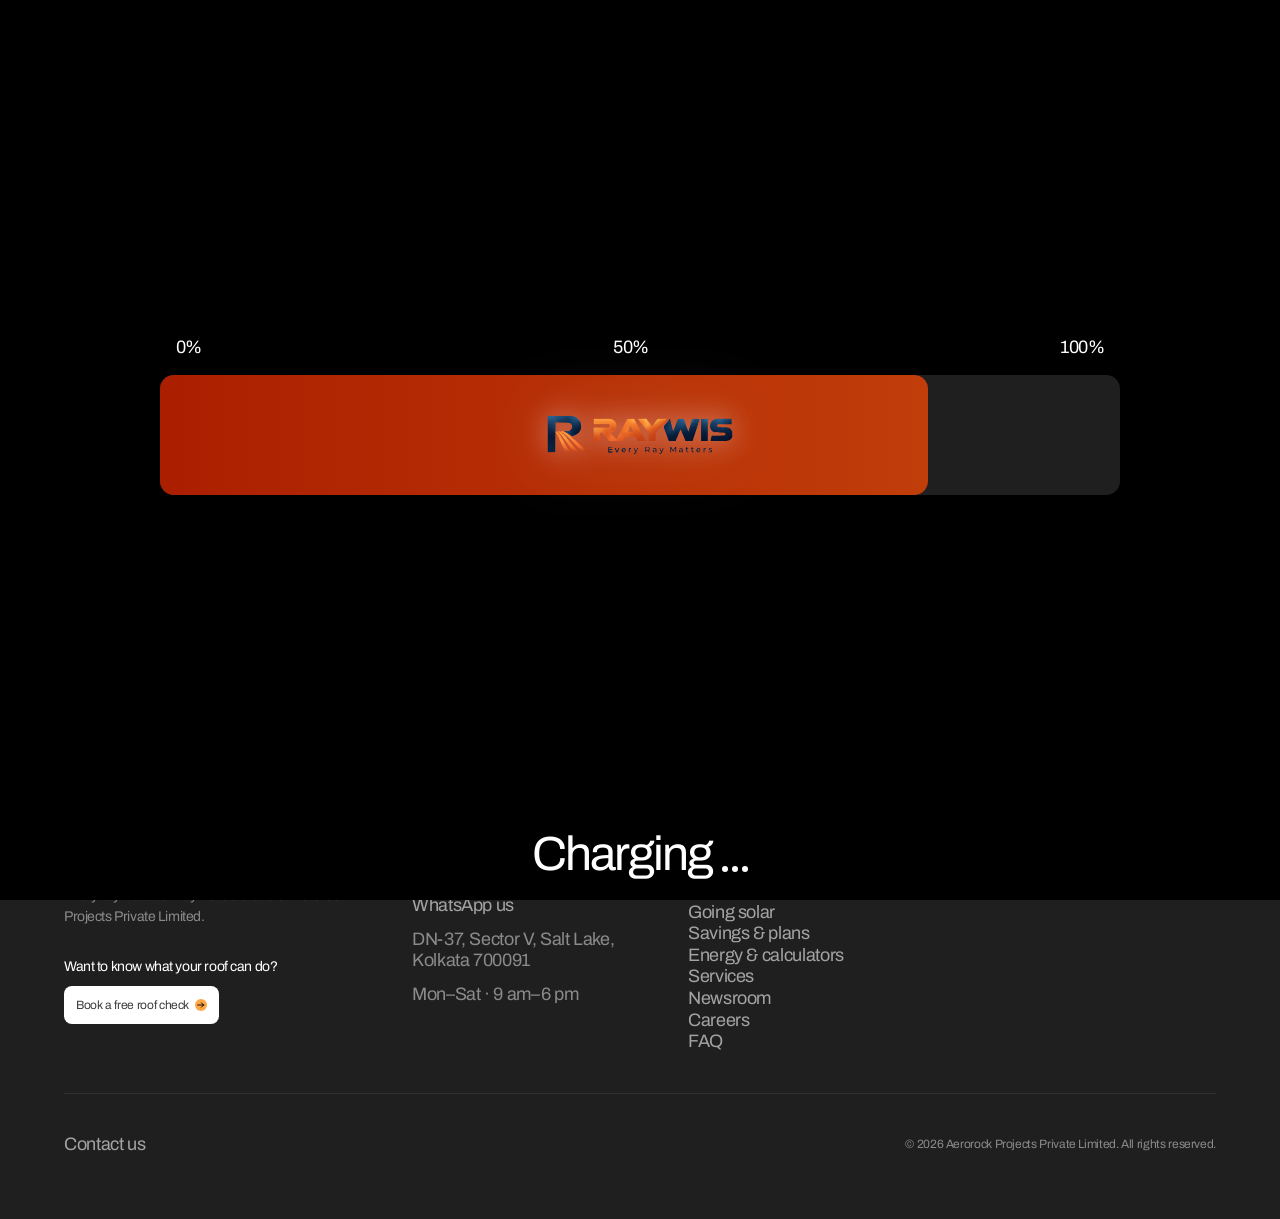
==== commit 834a8e74: "Publish dist build" ====
--- a/index.html
+++ b/index.html
@@ -31,7 +31,7 @@
     <meta name="twitter:description" content="Rooftop solar from Kolkata, by Aerorock Projects. Survey, installation, subsidy paperwork and lifelong care. Cut your bill by up to 80% (estimate)." />
     <meta name="twitter:image" content="https://jashpaladiya.github.io/assets/images/og-image.png" />
     <link rel="alternate" hreflang="en" href="https://jashpaladiya.github.io/" />
-    <script type="module" crossorigin src="/assets/index-BE3uSLeH.js"></script>
+    <script type="module" crossorigin src="/assets/index-D1kjzqYr.js"></script>
     <link rel="stylesheet" crossorigin href="/assets/index-CtQhtK8_.css">
   </head>
   <body>
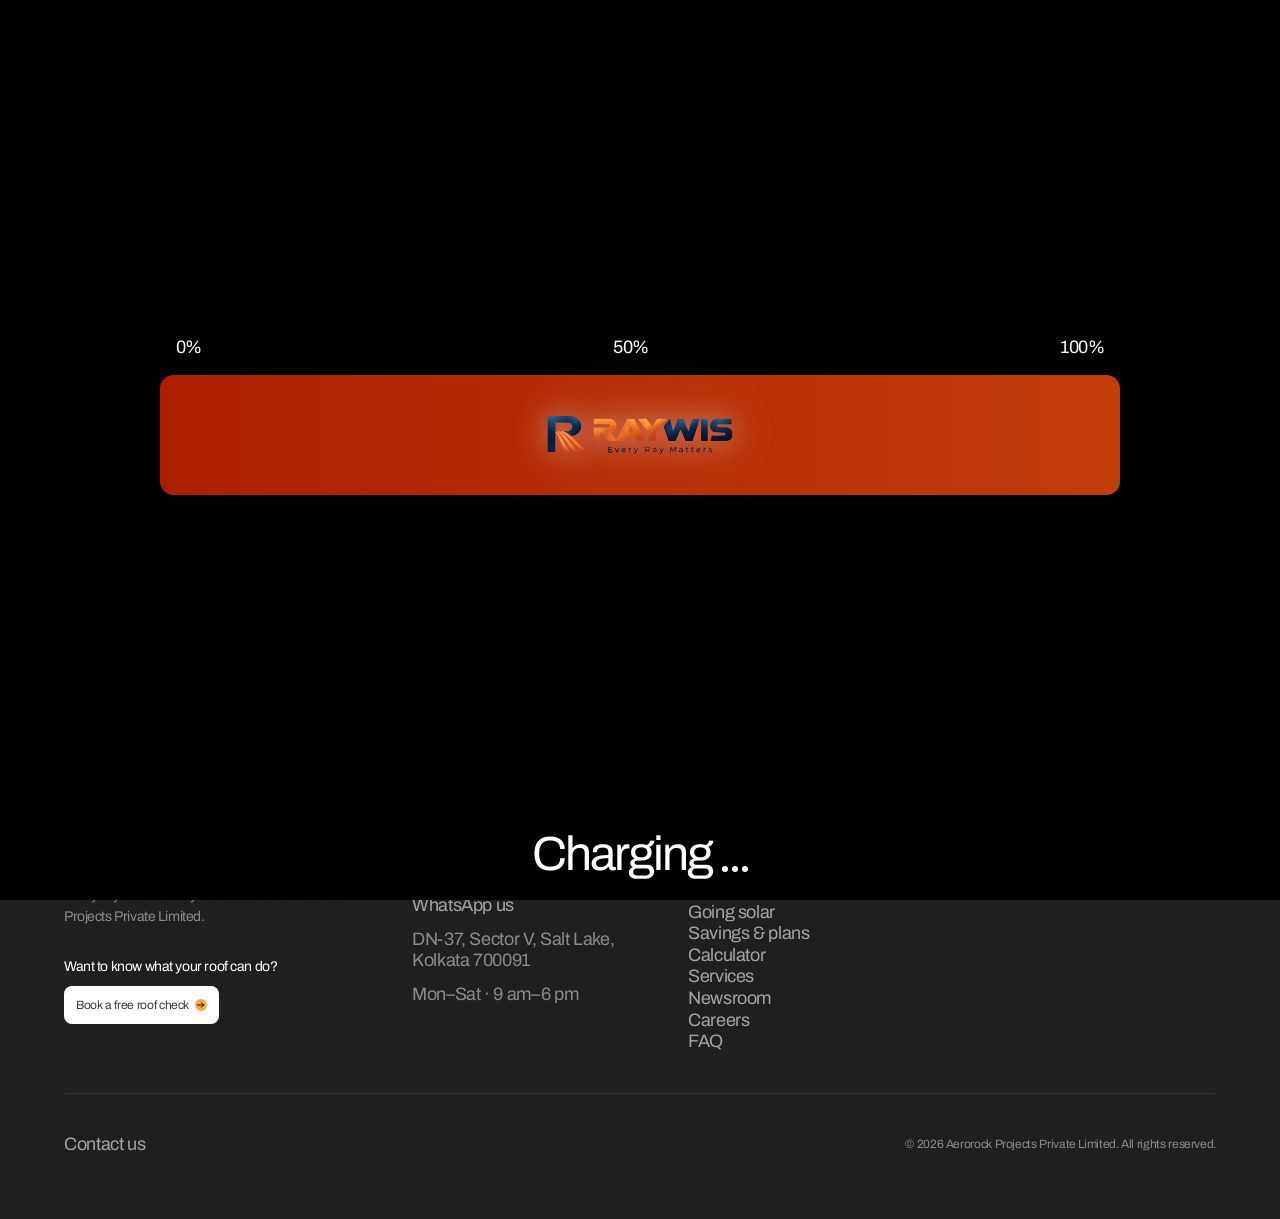
==== commit dfddaf72: "Publish dist build" ====
--- a/index.html
+++ b/index.html
@@ -31,7 +31,7 @@
     <meta name="twitter:description" content="Rooftop solar from Kolkata, by Aerorock Projects. Survey, installation, subsidy paperwork and lifelong care. Cut your bill by up to 80% (estimate)." />
     <meta name="twitter:image" content="https://jashpaladiya.github.io/assets/images/og-image.png" />
     <link rel="alternate" hreflang="en" href="https://jashpaladiya.github.io/" />
-    <script type="module" crossorigin src="/assets/index-D1kjzqYr.js"></script>
+    <script type="module" crossorigin src="/assets/index-IQhigU9c.js"></script>
     <link rel="stylesheet" crossorigin href="/assets/index-CtQhtK8_.css">
   </head>
   <body>
